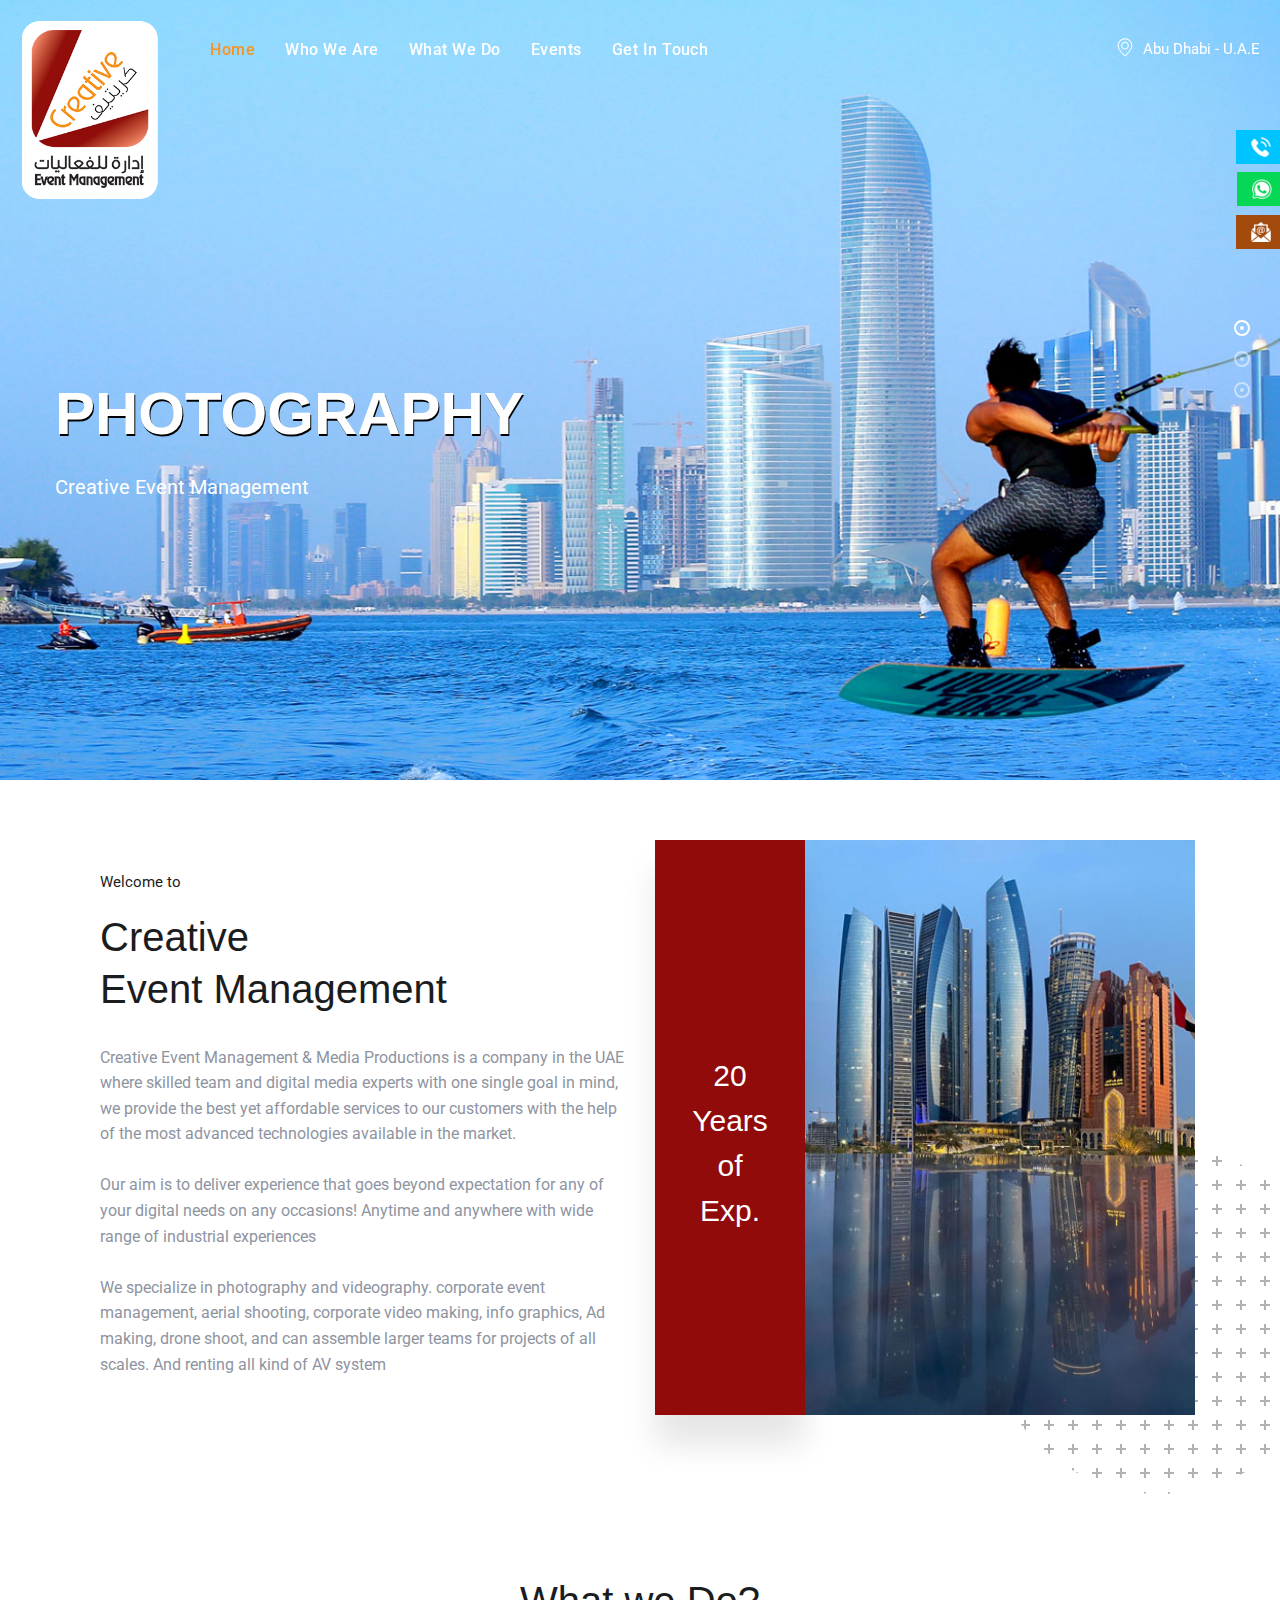
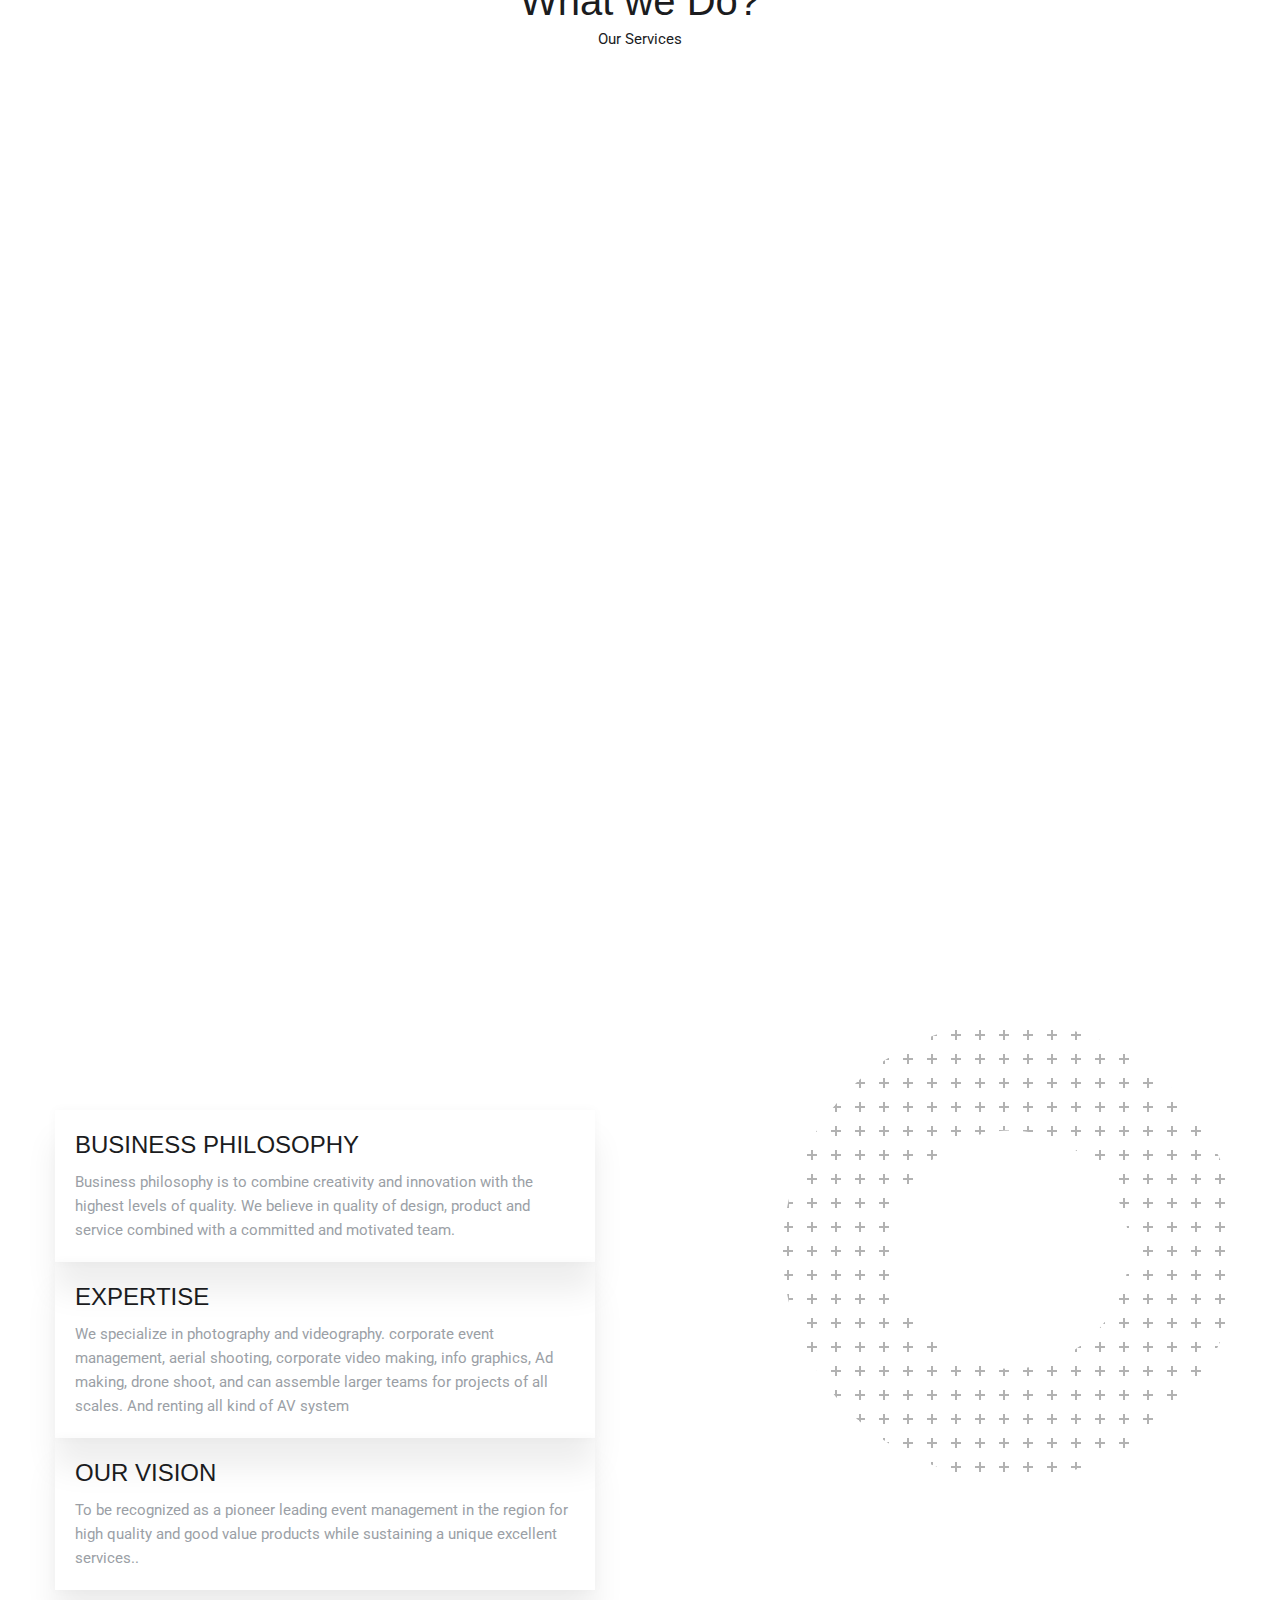
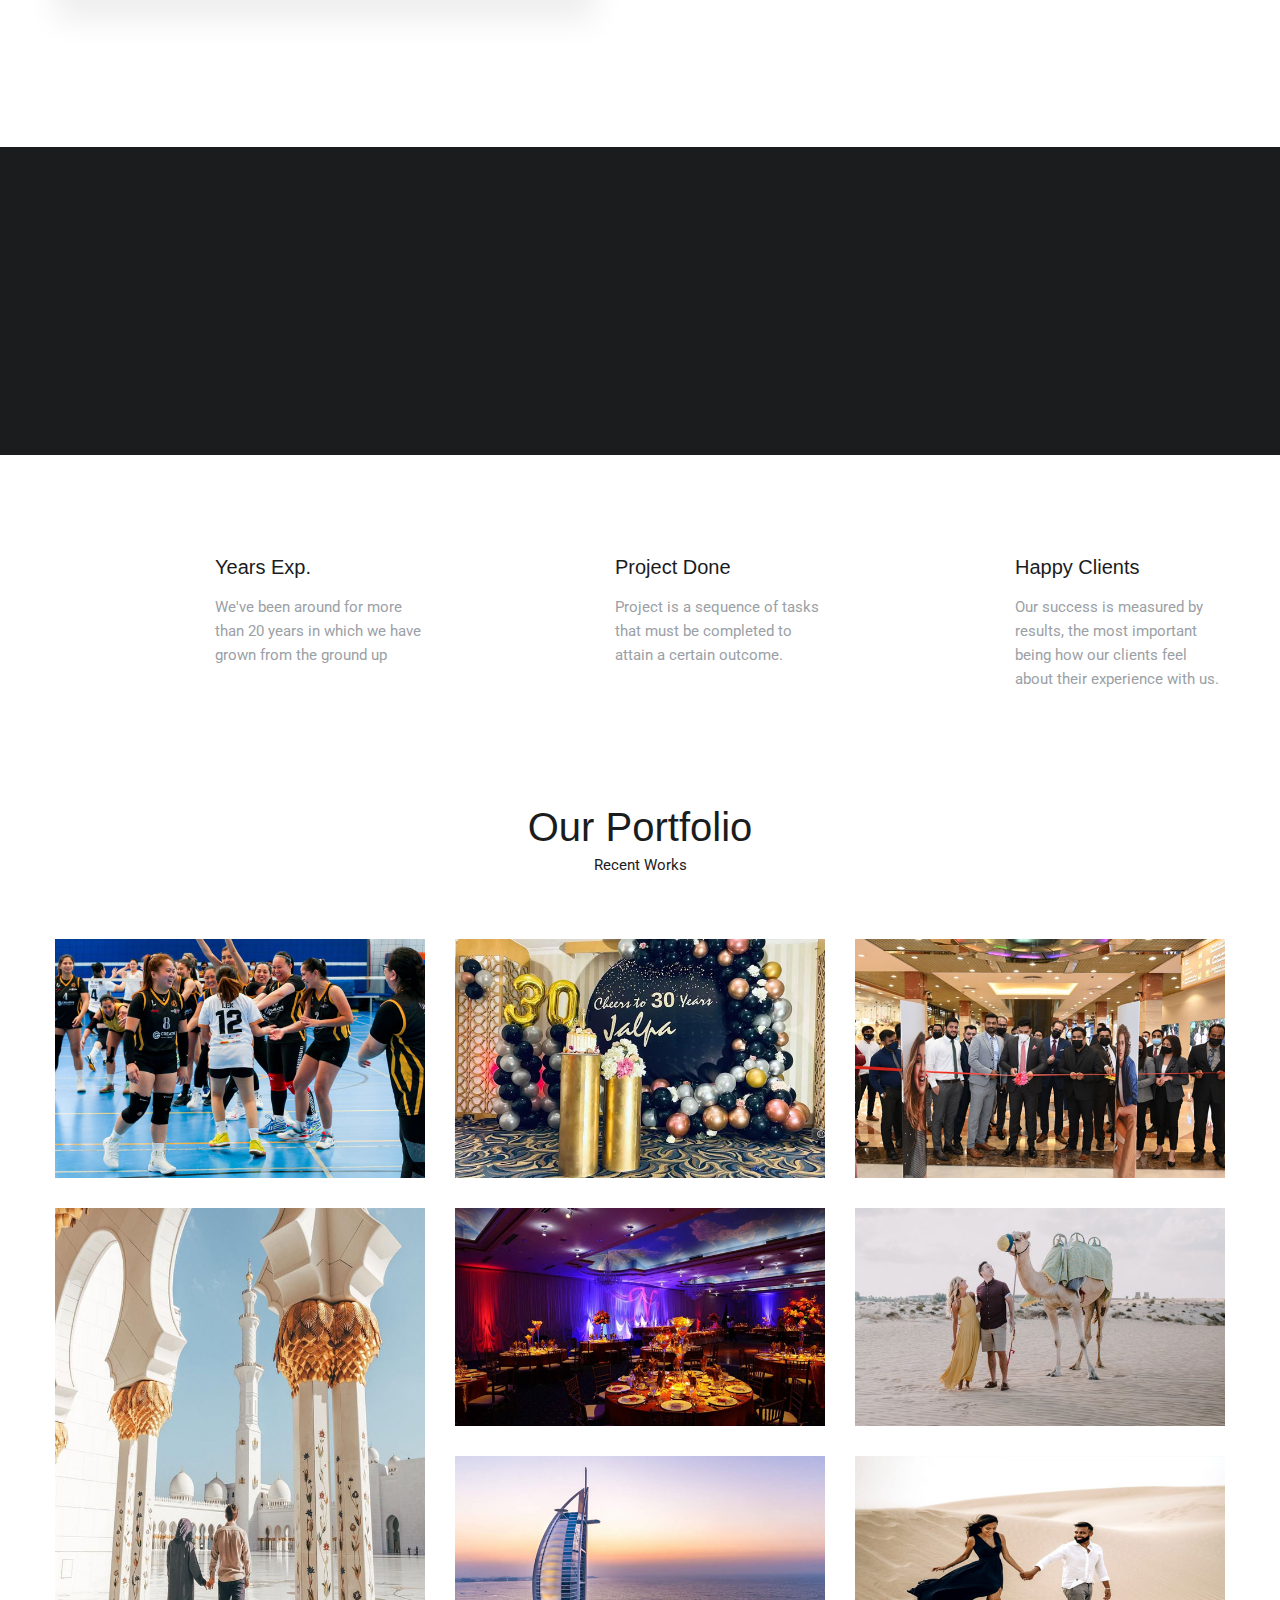
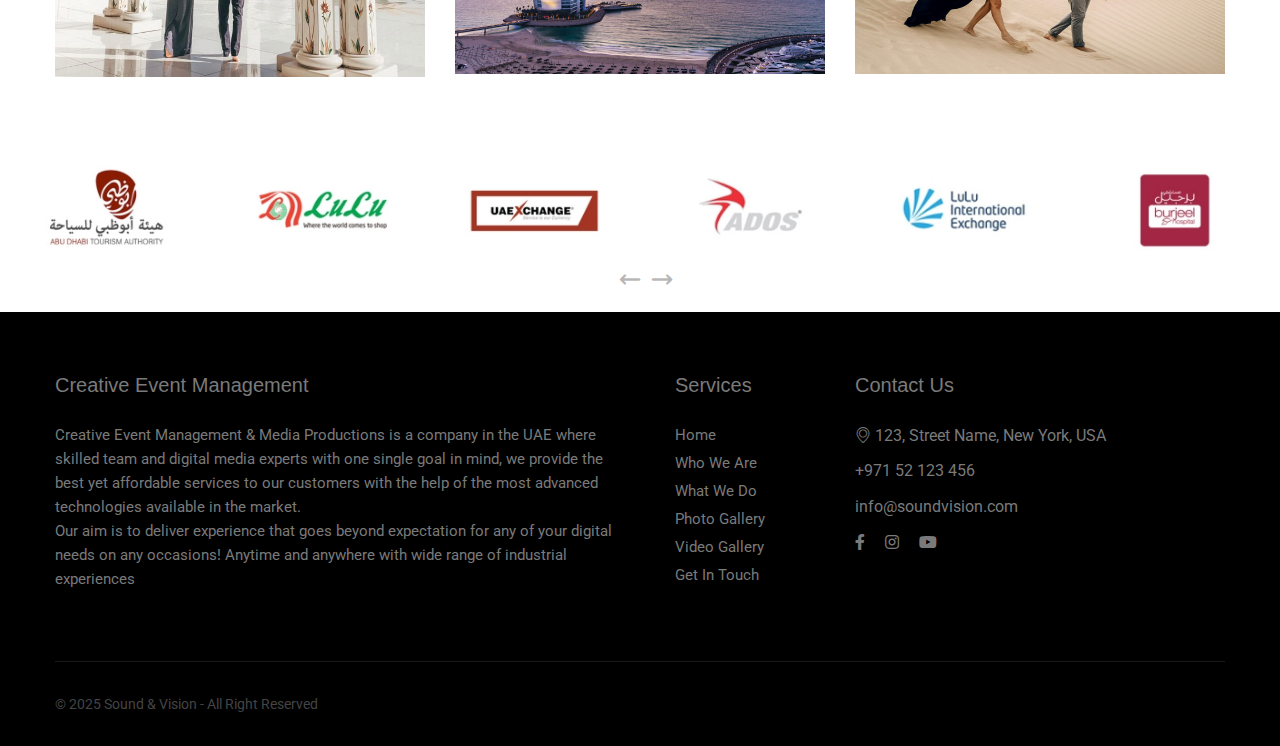
==== index.html @ b1b2bfd7 "sound vision frontend getting ready" ====
<!DOCTYPE html>
<html lang="en">

<head>
    <meta charset="utf-8">
    <title>Creative Event Management</title>

    <!-- Responsive Settings -->
    <meta http-equiv="X-UA-Compatible" content="IE=edge">
    <meta name="viewport" content="width=device-width, initial-scale=1.0, maximum-scale=1.0, user-scalable=0">

    <link rel="shortcut icon" href="images/favicon.png" type="image/x-icon">
    <link rel="icon" href="images/favicon.png" type="image/x-icon">

    <link href="css/bootstrap.css" rel="stylesheet">
    <link href="css/style.css" rel="stylesheet">
    <!-- Responsive File -->
    <link href="css/responsive.css" rel="stylesheet">

</head>

<body>
    <div class="buy-theme alt-font">
        <a href="tel:+97126777702">
            <img src="images/call.png">
            <span>Call Us</span>
        </a>
    </div>
    <div class="all-demo alt-font">
        <a href="https://api.whatsapp.com/send?phone=971556213347&amp;text=Hi there! I have a question">
            <img src="images/what.png">
            <span>Whatsapp</span>
        </a>
    </div>

    <div class="buy-mail alt-font">
        <a href="mailto:info@creativeeventsonline.com">
            <img src="images/mail.png">
            <span>Mail Us</span>
        </a>
    </div>

    <div class="page-wrapper">
        <!-- Preloader -->
        <div class="preloader">
            <div class="icon"></div>
        </div>

        <!-- Main Header -->
        <header class="main-header header-style-one">
            <!-- Header Upper -->
            <div class="header-upper">
                <div class="inner-container clearfix">
                    <!--Logo-->
                    <div class="logo-box">
                        <div class="logo">
                            <a href="index.html" title="#">
                                <img src="images/logo.png" alt="" title="">
                            </a>
                        </div>
                    </div>
                    <div class="nav-outer clearfix">
                        <!--Mobile Navigation Toggler-->
                        <div class="mobile-nav-toggler">
                            <span class="icon flaticon-menu-2"></span>
                            <span class="txt">Menu</span>
                        </div>
                        <!-- Main Menu -->
                        <nav class="main-menu navbar-expand-md navbar-light">
                            <div class="collapse navbar-collapse show clearfix" id="navbarSupportedContent">
                                <ul class="navigation clearfix">
                                    <li class="current "><a href="index.html">Home</a>

                                    </li>

                                    <li>
                                        <a href="about.html">Who we are</a>
                                    </li>

                                    <li>
                                        <a href="services.html">What we do</a>
                                    </li>

                                    <li class="dropdown"><a href="index.html#">Events</a>
                                        <ul>
                                            <li><a href="photo-gallery.php">Photo Gallery</a></li>
                                            <li><a href="video-gallery.php">Video Gallery</a></li>

                                        </ul>
                                    </li>
                                    <li>
                                        <a href="contact.html">Get in Touch</a>
                                    </li>
                                </ul>
                            </div>
                        </nav>
                    </div>

                    <div class="other-links clearfix">
                        <div class="info">
                            <ul class="clearfix">

                                <li>
                                    <span class="icon flaticon-placeholder-1"></span>
                                    <span class="txt">Abu Dhabi - U.A.E</span>
                                </li>
                            </ul>
                        </div>
                    </div>
                </div>
            </div>
            <!--End Header Upper-->

            <!-- Mobile Menu  -->
            <div class="mobile-menu">
                <div class="close-btn"><span class="icon flaticon-targeting-cross"></span></div>
                <div class="menu-backdrop"></div>
                <div class="nav-logo"><a href="index.html"><img src="images/logo.png" alt="" title=""></a></div>
                <nav class="menu-box">
                    <div class="menu-outer">
                        <!--Here Menu Will Come Automatically Via Javascript / Same Menu as in Header--></div>
                </nav>
                <div class="nav-bottom">
                    <div class="copyright">Creative Event Management</div>
                    <!--Social Links-->
                    <div class="social-links">
                        <ul class="clearfix">
                            <li><a href="index.html#"><span class="fab fa-facebook-f"></span></a></li>
                            <li><a href="index.html#"><span class="fab fa-twitter"></span></a></li>
                            <li><a href="index.html#"><span class="fab fa-vimeo-v"></span></a></li>
                        </ul>
                    </div>
                </div>
            </div><!-- End Mobile Menu -->

        </header>
        <!-- End Main Header -->


        <!-- Banner Section -->
        <section class="banner-section banner-one">
            <div class="banner-carousel owl-theme owl-carousel">
                <!-- Slide Item -->
                <div class="slide-item">
                    <div class="image-layer" style="background-image: url(images/main-slider/1.jpg);"></div>
                    <div class="auto-container">
                        <div class="content-box">
                            <div class="content">
                                <div class="inner">
                                    <h1>PHOTOGRAPHY</h1>
                                    <div class="text">Creative Event Management</div>
                                </div>
                            </div>
                        </div>
                    </div>
                </div>

                <!-- Slide Item -->
                <div class="slide-item">
                    <div class="image-layer" style="background-image: url(images/main-slider/2.jpg);"></div>
                    <div class="auto-container">
                        <div class="content-box">
                            <div class="content">
                                <div class="inner">
                                    <h1>VIDEOGRAPHY</h1>
                                    <div class="text">Creative Event Management</div>

                                </div>
                            </div>
                        </div>
                    </div>
                </div>

                <!-- Slide Item -->
                <div class="slide-item">
                    <div class="image-layer" style="background-image: url(images/main-slider/3.jpg);"></div>
                    <div class="auto-container">
                        <div class="content-box">
                            <div class="content">
                                <div class="inner">
                                    <h1>EVENT MANAGEMENT</h1>
                                    <div class="text">Creative Event Management</div>

                                </div>
                            </div>
                        </div>
                    </div>
                </div>

            </div>
        </section>
        <!--End Banner Section -->
        <section class="about-section">
            <div class="auto-container">
                <!--Filters Section-->

                <div class="row clearfix">
                    <!--Text Column-->
                    <div class="text-column col-lg-6 col-md-12 col-sm-12">
                        <div class="inner">
                            <div class="sec-title">
                                <p> Welcome to</p>
                                <h2>Creative <br>Event Management</h2>
                            </div>
                            <div class="text">
                                Creative Event Management & Media Productions is a company in the UAE where skilled team
                                and digital media experts
                                with one single goal in mind, we provide the best yet affordable services to our
                                customers with the help of the most advanced technologies available in the market.
                                <br><br>Our aim is to deliver experience that goes beyond expectation for any of your
                                digital needs on any occasions! Anytime and anywhere with wide range of industrial
                                experiences<br><br>
                                We specialize in photography and videography. corporate event management, aerial
                                shooting, corporate video
                                making, info graphics, Ad making, drone shoot, and can assemble larger teams for
                                projects of all scales. And
                                renting all kind of AV system
                            </div>


                        </div>
                    </div>
                    <!--Image Column-->
                    <div class="image-column col-lg-6 col-md-12 col-sm-12">
                        <div class="inner wow fadeInLeft" data-wow-delay="0ms" data-wow-duration="1500ms">
                            <div class="image-box">
                                <span class="dotted-pattern dotted-pattern-2"></span>
                                <figure class="image"><img src="images/resource/featured-image-0.jpg" alt="" title="">
                                </figure>
                                <div class="cap"><span class="txt">20 <br>Years <br>of <br>Exp.</span></div>
                            </div>
                        </div>
                    </div>
                </div>
            </div>
        </section>
        <!--About Section-->


        <!--Facts Section-->




        <!--Rooms Section-->
        <section class="rooms-section-one">
            <div class="outer-container">
                <div class="auto-container">
                    <div class="sec-title centered">
                        <h2>What we Do?</h2>
                        <p>Our Services</p>
                    </div>
                </div>

                <div class="row clearfix">
                    <div class="column col-xl-4 col-lg-6 col-md-6 col-sm-12">
                        <div class="room-block-one height-one wow fadeInUp" data-wow-delay="0ms"
                            data-wow-duration="1500ms">
                            <div class="inner-box">
                                <div class="image-box">
                                    <div class="image-layer" style="background-image: url(images/gallery/1.jpg);"></div>
                                    <figure class="image"><img src="images/gallery/1.jpg" alt="" title=""></figure>
                                </div>
                                <div class="cap-box">
                                    <div class="cap-inner">

                                        <h5>PHOTOGRAPHY</h5>
                                    </div>
                                </div>
                                <div class="hover-box">
                                    <div class="hover-inner">
                                        <h4>PHOTOGRAPHY</h4>


                                        <div class="text">Fashion Photography, Commercial Photography, Wedding
                                            Photography, Portraits, Portfolio Products...</div>
                                        <div class="link-box"><a href="services.html"
                                                class="theme-btn btn-style-one"><span class="btn-title">READ
                                                    MORE</span></a></div>
                                    </div>
                                </div>
                            </div>
                        </div>

                    </div>


                    <div class="column col-xl-4 col-lg-6 col-md-6 col-sm-12">
                        <div class="room-block-one height-one wow fadeInUp" data-wow-delay="300ms"
                            data-wow-duration="1800ms">
                            <div class="inner-box">
                                <div class="image-box">
                                    <div class="image-layer" style="background-image: url(images/gallery/3.jpg);"></div>
                                    <figure class="image"><img src="images/gallery/3.jpg" alt="" title=""></figure>
                                </div>
                                <div class="cap-box">
                                    <div class="cap-inner">

                                        <h5>VIDEOGRAPHY</h5>
                                    </div>
                                </div>
                                <div class="hover-box">
                                    <div class="hover-inner">
                                        <h4>VIDEOGRAPHY</h4>


                                        <div class="text">Video Production. Corporate Films, Television Commercials,
                                            Short & Documentary Films, Professional...</div>
                                        <div class="link-box"><a href="services.html"
                                                class="theme-btn btn-style-one"><span class="btn-title">READ
                                                    MORE</span></a></div>
                                    </div>
                                </div>
                            </div>
                        </div>

                    </div>
                    <div class="column col-xl-4 col-lg-6 col-md-6 col-sm-12">
                        <div class="room-block-one height-one wow fadeInUp" data-wow-delay="600ms"
                            data-wow-duration="1800ms">
                            <div class="inner-box">
                                <div class="image-box">
                                    <div class="image-layer" style="background-image: url(images/gallery/7.jpg);"></div>

                                    <figure class="image"><img src="images/gallery/7.jpg" alt="" title=""></figure>
                                </div>
                                <div class="cap-box">
                                    <div class="cap-inner">

                                        <h5>EVENT MANAGEMENT</h5>
                                    </div>
                                </div>
                                <div class="hover-box">
                                    <div class="hover-inner">
                                        <h4>EVENT MANAGEMENT</h4>


                                        <div class="text">
                                            Official Corporate Events, Personal Events, Entertainment Events, Award
                                            Ceremonies, Graduation...</div>
                                        <div class="link-box"><a href="services.html"
                                                class="theme-btn btn-style-one"><span class="btn-title">READ
                                                    MORE</span></a></div>
                                    </div>
                                </div>
                            </div>
                        </div>

                    </div>
                    <div class="column col-xl-3 col-lg-6 col-md-6 col-sm-12">
                        <div class="room-block-one height-one wow fadeInUp" data-wow-delay="600ms"
                            data-wow-duration="1800ms">
                            <div class="inner-box">
                                <div class="image-box">
                                    <div class="image-layer" style="background-image: url(images/gallery/2.jpg);"></div>

                                    <figure class="image"><img src="images/gallery/2.jpg" alt="" title=""></figure>
                                </div>
                                <div class="cap-box">
                                    <div class="cap-inner">

                                        <h5>LIGHT SOUND & DJ SYSTEMS</h5>
                                    </div>
                                </div>
                                <div class="hover-box">
                                    <div class="hover-inner">
                                        <h4>LIGHT SOUND & DJ SYSTEMS</h4>


                                        <div class="text">Complete audio & Lighting Setups, Laser Machine, Ice Machine
                                            Smoke, LCD Projector...</div>
                                        <div class="link-box"><a href="services.html"
                                                class="theme-btn btn-style-one"><span class="btn-title">READ
                                                    MORE</span></a></div>
                                    </div>
                                </div>
                            </div>
                        </div>

                    </div>
                    <div class="column col-xl-3 col-lg-6 col-md-6 col-sm-12">
                        <div class="room-block-one height-one wow fadeInUp" data-wow-delay="900ms"
                            data-wow-duration="1800ms">
                            <div class="inner-box">
                                <div class="image-box">
                                    <div class="image-layer" style="background-image: url(images/gallery/4.jpg);"></div>
                                    <figure class="image"><img src="images/gallery/4.jpg" alt="" title=""></figure>
                                </div>
                                <div class="cap-box">
                                    <div class="cap-inner">

                                        <h5>DATA CONVERSION</h5>
                                    </div>
                                </div>
                                <div class="hover-box">
                                    <div class="hover-inner">
                                        <h4>DATA CONVERSION</h4>


                                        <div class="text">VHS, Photo, Negative, Audio Transfer, DVD, 8mm,16mm, Mini DV,
                                            Video 8, U-Matic...</div>
                                        <div class="link-box"><a href="services.html"
                                                class="theme-btn btn-style-one"><span class="btn-title">READ
                                                    MORE</span></a></div>
                                    </div>
                                </div>
                            </div>
                        </div>

                    </div>
                    <div class="column col-xl-3 col-lg-6 col-md-6 col-sm-12">
                        <div class="room-block-one height-one wow fadeInUp" data-wow-delay="1200ms"
                            data-wow-duration="1800ms">
                            <div class="inner-box">
                                <div class="image-box">
                                    <div class="image-layer" style="background-image: url(images/gallery/5.jpg);"></div>
                                    <figure class="image"><img src="images/gallery/5.jpg" alt="" title=""></figure>
                                </div>
                                <div class="cap-box">
                                    <div class="cap-inner">

                                        <h5>RENTAL</h5>
                                    </div>
                                </div>
                                <div class="hover-box">
                                    <div class="hover-inner">
                                        <h4>RENTAL</h4>


                                        <div class="text">All Digital Cameras, Light & Sound, DJ System, Translation
                                            Booth with Interpreters, Promoters...</div>
                                        <div class="link-box"><a href="services.html"
                                                class="theme-btn btn-style-one"><span class="btn-title">READ
                                                    MORE</span></a></div>
                                    </div>
                                </div>
                            </div>
                        </div>

                    </div>

                    <div class="column col-xl-3 col-lg-6 col-md-6 col-sm-12">
                        <div class="room-block-one height-one wow fadeInUp" data-wow-delay="1800ms"
                            data-wow-duration="1800ms">
                            <div class="inner-box">
                                <div class="image-box">
                                    <div class="image-layer" style="background-image: url(images/gallery/6.jpg);"></div>
                                    <figure class="image"><img src="images/gallery/6.jpg" alt="" title=""></figure>
                                </div>
                                <div class="cap-box">
                                    <div class="cap-inner">

                                        <h5>PRINTING</h5>
                                    </div>
                                </div>
                                <div class="hover-box">
                                    <div class="hover-inner">
                                        <h4>PRINTING</h4>


                                        <div class="text">All Kind of Brandings-Shirt Printing, Cap Printing, Mug, USB,
                                            Pen, Bag, Clock, Plastic...</div>
                                        <div class="link-box"><a href="services.html"
                                                class="theme-btn btn-style-one"><span class="btn-title">READ
                                                    MORE</span></a></div>
                                    </div>
                                </div>
                            </div>
                        </div>

                    </div>

                </div>
            </div>
        </section>

        <!--Offers Section-->
        <section class="offers-section-one">
            <div class="auto-container">



                <div class="row clearfix">
                    <div class="offers-column col-lg-6 col-md-12 col-sm-12">
                        <div class="inner">
                            <div class="offer-block">
                                <div class="offer-inner">


                                    <h4>BUSINESS PHILOSOPHY</h4>
                                    <div class="text">Business philosophy is to combine creativity and innovation with
                                        the highest levels of quality. We believe in quality of design, product and
                                        service combined with a committed and motivated team.</div>

                                </div>
                            </div>
                            <div class="offer-block">
                                <div class="offer-inner">

                                    <h4>EXPERTISE</h4>
                                    <div class="text">
                                        We specialize in photography and videography. corporate event management, aerial
                                        shooting, corporate video
                                        making, info graphics, Ad making, drone shoot, and can assemble larger teams for
                                        projects of all scales. And
                                        renting all kind of AV system</div>

                                </div>
                            </div>
                            <div class="offer-block">
                                <div class="offer-inner">

                                    <h4>OUR VISION</h4>
                                    <div class="text">To be recognized as a pioneer leading event management in the
                                        region for high quality and good value products while sustaining a unique
                                        excellent services..</div>

                                </div>
                            </div>
                        </div>
                    </div>
                    <div class="images-column col-lg-6 col-md-12 col-sm-12">
                        <div class="inner">
                            <span class="dotted-pattern dotted-pattern-4"></span>
                            <div class="images">
                                <div class="image wow fadeInUp" data-wow-delay="0ms" data-wow-duration="1500ms"><img
                                        src="images/resource/featured-image-1.jpg" alt="" title=""></div>
                                <div class="image wow fadeInRight" data-wow-delay="0ms" data-wow-duration="1500ms"><img
                                        src="images/resource/featured-image-2.jpg" alt="" title=""></div>
                                <div class="image wow fadeInRight" data-wow-delay="0ms" data-wow-duration="1500ms"><img
                                        src="images/resource/featured-image-3.jpg" alt="" title=""></div>
                            </div>
                        </div>
                    </div>
                </div>

            </div>
        </section>

        <!--Featured Section-->


        <!--Video Section-->
        <section class="video-section">
            <div class="image-layer"
                style="background-image: url(https://www.creativeeventsonline.com/images/background/image-1.jpg);">
            </div>
            <div class="auto-container">
                <div class="content-box wow zoomIn" data-wow-delay="0ms" data-wow-duration="2000ms">
                    <h1>See The Experience Before You Feel it.</h1>
                    <div class="play-link"><a href="https://www.youtube.com/watch?v=xK0M9oqqSUk"
                            class="lightbox-image"><span class="icon flaticon-play-button-3"></span></a></div>
                </div>
            </div>
        </section>

        <section class="facts-section-two">
            <div class="auto-container">

                <!--Facts Column-->
                <div class="facts-box">
                    <div class="row clearfix">
                        <div class="fact-block col-lg-4 col-md-6 col-sm-12">
                            <div class="fact-inner">
                                <div class="fact-count wow zoomInStable" data-wow-delay="0ms"
                                    data-wow-duration="2000ms">
                                    <div class="count-box counted"><span class="count-text" data-stop="20"
                                            data-speed="2000">20</span>+</div>
                                </div>
                                <h4>Years Exp.</h4>
                                <div class="text">We've been around for more than 20 years in which we have grown from
                                    the ground up</div>
                            </div>
                        </div>
                        <div class="fact-block col-lg-4 col-md-6 col-sm-12">
                            <div class="fact-inner">
                                <div class="fact-count wow zoomInStable" data-wow-delay="300ms"
                                    data-wow-duration="2000ms">
                                    <div class="count-box counted"><span class="count-text" data-stop="7012"
                                            data-speed="5000">7012</span></div>
                                </div>
                                <h4>Project Done</h4>
                                <div class="text"> Project is a sequence of tasks that must be completed to attain a
                                    certain outcome. </div>
                            </div>
                        </div>
                        <div class="fact-block col-lg-4 col-md-6 col-sm-12">
                            <div class="fact-inner">
                                <div class="fact-count wow zoomInStable" data-wow-delay="600ms"
                                    data-wow-duration="2000ms">
                                    <div class="count-box counted"><span class="count-text" data-stop="6000"
                                            data-speed="4000">6000</span>+</div>
                                </div>
                                <h4>Happy Clients</h4>
                                <div class="text"> Our success is measured by results, the most important being how our
                                    clients feel about their experience with us.</div>
                            </div>
                        </div>
                    </div>
                </div>

            </div>
        </section>
        <!--Testimonials Section-->

        <section class="gallery-section-two">
            <div class="auto-container">
                <div class="auto-container">
                    <div class="sec-title centered">
                        <h2>Our Portfolio</h2>
                        <p>Recent Works</p>
                    </div>
                </div>
                <!--Masonry Galery-->
                <div class="sortable-masonry filter-gallery">


                    <div class="items-container row clearfix">
                        <!--Item-->
                        <div class="gallery-item masonry-item all col-lg-4 col-md-6 col-sm-12">
                            <div class="gallery-block">
                                <div class="inner-box">
                                    <div class="image">
                                        <img src="images/gallery/19.jpg" alt="" title="">
                                    </div>
                                    <a href="images/gallery/19.jpg" class="overlink lightbox-image"
                                        data-fancybox="gallery-1"><span class="icon flaticon-cross"></span></a>
                                </div>
                            </div>
                        </div>

                        <!--Item-->
                        <div class="gallery-item masonry-item all  col-lg-4 col-md-6 col-sm-12">
                            <div class="gallery-block">
                                <div class="inner-box">
                                    <div class="image">
                                        <img src="images/gallery/20.jpg" alt="" title="">
                                    </div>
                                    <a href="images/gallery/20.jpg" class="overlink lightbox-image"
                                        data-fancybox="gallery-1"><span class="icon flaticon-cross"></span></a>
                                </div>
                            </div>
                        </div>

                        <!--Item-->
                        <div class="gallery-item masonry-item all col-lg-4 col-md-6 col-sm-12">
                            <div class="gallery-block">
                                <div class="inner-box">
                                    <div class="image">
                                        <img src="images/gallery/21.jpg" alt="" title="">
                                    </div>
                                    <a href="images/gallery/21.jpg" class="overlink lightbox-image"
                                        data-fancybox="gallery-1"><span class="icon flaticon-cross"></span></a>
                                </div>
                            </div>
                        </div>

                        <!--Item-->
                        <div class="gallery-item masonry-item all col-lg-4 col-md-6 col-sm-12">
                            <div class="gallery-block">
                                <div class="inner-box">
                                    <div class="image">
                                        <img src="images/gallery/22.jpg" alt="" title="">
                                    </div>
                                    <a href="images/gallery/22.jpg" class="overlink lightbox-image"
                                        data-fancybox="gallery-1"><span class="icon flaticon-cross"></span></a>
                                </div>
                            </div>
                        </div>

                        <!--Item-->
                        <div class="gallery-item masonry-item all  col-lg-4 col-md-6 col-sm-12">
                            <div class="gallery-block">
                                <div class="inner-box">
                                    <div class="image">
                                        <img src="images/gallery/23.jpg" alt="" title="">
                                    </div>
                                    <a href="images/gallery/23.jpg" class="overlink lightbox-image"
                                        data-fancybox="gallery-1"><span class="icon flaticon-cross"></span></a>
                                </div>
                            </div>
                        </div>
                        <div class="gallery-item masonry-item all  col-lg-4 col-md-6 col-sm-12">
                            <div class="gallery-block">
                                <div class="inner-box">
                                    <div class="image">
                                        <img src="images/gallery/24.jpg" alt="" title="">
                                    </div>
                                    <a href="images/gallery/24.jpg" class="overlink lightbox-image"
                                        data-fancybox="gallery-1"><span class="icon flaticon-cross"></span></a>
                                </div>
                            </div>
                        </div>
                        <div class="gallery-item masonry-item all  col-lg-4 col-md-6 col-sm-12">
                            <div class="gallery-block">
                                <div class="inner-box">
                                    <div class="image">
                                        <img src="images/gallery/25.jpg" alt="" title="">
                                    </div>
                                    <a href="images/gallery/25.jpg" class="overlink lightbox-image"
                                        data-fancybox="gallery-1"><span class="icon flaticon-cross"></span></a>
                                </div>
                            </div>
                        </div>
                        <div class="gallery-item masonry-item all  col-lg-4 col-md-6 col-sm-12">
                            <div class="gallery-block">
                                <div class="inner-box">
                                    <div class="image">
                                        <img src="images/gallery/26.jpg" alt="" title="">
                                    </div>
                                    <a href="images/gallery/26.jpg" class="overlink lightbox-image"
                                        data-fancybox="gallery-1"><span class="icon flaticon-cross"></span></a>
                                </div>
                            </div>
                        </div>

                    </div>
                </div>

            </div>
        </section>


        <!--News Section-->
        <section class="gallery-section">


            <div class="carousel-box">
                <div class="gallery-carousel owl-theme owl-carousel">
                    <div class="slide-item">
                        <div class="gallery-block">
                            <div class="inner-box">
                                <div class="image">
                                    <img src="images/logo/1.jpg" alt="" title="">
                                </div>

                            </div>
                        </div>
                    </div>
                    <div class="slide-item">
                        <div class="gallery-block">
                            <div class="inner-box">
                                <div class="image">
                                    <img src="images/logo/2.jpg" alt="" title="">
                                </div>

                            </div>
                        </div>
                    </div>
                    <div class="slide-item">
                        <div class="gallery-block">
                            <div class="inner-box">
                                <div class="image">
                                    <img src="images/logo/3.jpg" alt="" title="">
                                </div>

                            </div>
                        </div>
                    </div>
                    <div class="slide-item">
                        <div class="gallery-block">
                            <div class="inner-box">
                                <div class="image">
                                    <img src="images/logo/4.jpg" alt="" title="">
                                </div>

                            </div>
                        </div>
                    </div>
                    <div class="slide-item">
                        <div class="gallery-block">
                            <div class="inner-box">
                                <div class="image">
                                    <img src="images/logo/5.jpg" alt="" title="">
                                </div>

                            </div>
                        </div>
                    </div>
                    <div class="slide-item">
                        <div class="gallery-block">
                            <div class="inner-box">
                                <div class="image">
                                    <img src="images/logo/6.jpg" alt="" title="">
                                </div>

                            </div>
                        </div>
                    </div>
                    <div class="slide-item">
                        <div class="gallery-block">
                            <div class="inner-box">
                                <div class="image">
                                    <img src="images/logo/7.jpg" alt="" title="">
                                </div>

                            </div>
                        </div>
                    </div>
                    <div class="slide-item">
                        <div class="gallery-block">
                            <div class="inner-box">
                                <div class="image">
                                    <img src="images/logo/8.jpg" alt="" title="">
                                </div>

                            </div>
                        </div>
                    </div>
                    <div class="slide-item">
                        <div class="gallery-block">
                            <div class="inner-box">
                                <div class="image">
                                    <img src="images/logo/9.jpg" alt="" title="">
                                </div>

                            </div>
                        </div>
                    </div>







                </div>
            </div>
        </section>

        <!-- Main Footer -->
        <footer class="main-footer">
            <div class="top-pattern-layer-dark"></div>

            <!--Widgets Section-->
            <div class="widgets-section">
                <div class="auto-container">
                    <div class="row clearfix">

                        <!--Column-->
                        <div class="column col-xl-6 col-lg-4 col-md-12 col-sm-12">
                            <div class="footer-widget newsletter-widget">
                                <div class="widget-title">
                                    <h4>Creative
                                        Event Management</h4>
                                </div>
                                <div class="text">Creative Event Management & Media Productions is a company in the UAE
                                    where skilled team and digital media experts with one single goal in mind, we
                                    provide the best yet affordable services to our customers with the help of the most
                                    advanced technologies available in the market.<br>
                                    Our aim is to deliver experience that goes beyond expectation for any of your
                                    digital needs on any occasions! Anytime and anywhere with wide range of industrial
                                    experiences</div>
                                <!--Newsletter-->

                            </div>
                        </div>

                        <!--Column-->
                        <div class="column col-xl-2 col-lg-8 col-md-12 col-sm-12">
                            <div class="footer-widget links-widget">
                                <div class="widget-content">

                                    <div class="widget-title">
                                        <h4>Services</h4>
                                    </div>
                                    
                                    <ul class="links">
                                        <li>
                                            <a href="index.html">Home</a>

                                        </li>

                                        <li>
                                            <a href="about.html">Who we are</a>
                                        </li>
                                        <li>
                                            <a href="services.html">What we do</a>
                                        </li>

                                        <li>
                                            <a href="photo-gallery.php">Photo Gallery</a>
                                        </li>
                                        
                                        <li>
                                            <a href="video-gallery.php">Video Gallery</a>
                                        </li>

                                        <li>
                                            <a href="#">get in touch</a>
                                        </li>
                                    </ul>
                                </div>
                            </div>
                        </div>

                        <!--Column-->
                        <div class="column col-xl-4 col-lg-4 col-md-12 col-sm-12">
                            <div class="footer-widget newsletter-widget">
                                <div class="widget-title">
                                    <h4>Contact us</h4>
                                </div>
                                <ul class="info">
                                    <li class="address">
                                        <span class="icon flaticon-placeholder"></span>
                                        123, Street Name, New York, USA
                                    </li>
                                        
                                    <li class="phone">+971 52 123 456</li>
                                    
                                    <li class="email">info@soundvision.com</li>
                                    
                                    <li class="social-links">
                                        <a href="#" target="blank">
                                            <span class="fab fa-facebook-f"></span>
                                        </a>
                                        <a href="#" target="blank">
                                            <span class="fab fa-instagram"></span>
                                        </a>
                                        <a href="#" target="blank">
                                            <span class="fab fa-youtube"></span>
                                        </a>

                                    </li>
                                </ul>
                                <!--Newsletter-->
                            </div>
                        </div>

                    </div>
                </div>
            </div>

            <!-- Footer Bottom -->
            <div class="footer-bottom">
                <div class="auto-container">
                    <div class="inner clearfix">
                        <div class="copyright">
                            &copy; 2025 Sound & Vision - All Right Reserved
                        </div>

                    </div>
                </div>
            </div>

        </footer>

    </div>
    <!--End pagewrapper--><!--Scroll to top-->
    <div class="scroll-to-top scroll-to-target" data-target="html"><span class="flaticon-up-arrow"></span></div>



    <script src="js/jquery.js"></script>
    <script src="js/popper.min.js"></script>
    <script src="js/bootstrap.min.js"></script>
    <script src="js/jquery-ui.js"></script>
    <script src="js/jquery.fancybox.js"></script>
    <script src="js/owl.js"></script>
    <script src="js/scrollbar.js"></script>
    <script src="js/isotope.js"></script>
    <script src="js/appear.js"></script>
    <script src="js/wow.js"></script>
    <script src="js/custom-script.js"></script>


</body>

</html>
---- css/style.css ----
/* Hotera - Hotel and Restaurant HTML Template  */

/*********** TABLE OF CONTENTS **************

1. Fonts
2. Reset
3. Global
4. Main Header / Style One / Style Two
5. Mobile Menu
6. Main Slider / Banner Carousel
7. About Section
8. Facts Section
9. Rooms Section 01
11. Offers Section 01
12. Featured Section
13. Video Section
14. Testimonials Section
15. News Section
16. Main Footer
17. Filters Section / Style One  / Style Two / Style Three / Style Four
18. Featured Section 02
19. Rooms Section 02
20. Offers Section 02
21. Why Us Section
22. Testimonials Section 02
23. News Section 02
24. Contact Section
25. Featured Section 03
26. Rooms Section 03
27. Offers Section 03
28. Why Us Section 02
29. Gallery Section
30. Testimonials Section 03
31. News Section 02 / Alternate
32. Featured Section 04
33. Rooms Section 04
34. Facts Section 02
35. News Section 03
36. Featured Section 05
37. Fluid Section / Alternate
38. Rooms Grid 
39. Rooms List
40. Rooms Gallery
41. Single Room / Room Details
42. History Section
43. Team Section
44. Packages Section
45. Package Single Page
46. Events Section
47. Event Details
48. Gallery Default
49. Gallery Masonry
50. Restaurant
51. Spa And Wellness
52. Blog 03 Column Grid 
53. Blog Sidebar
54. Sidebar Page
55. Content Side
56. Sidebar Side
57. Sidebar Widgets
58. News Post Details
59. Comments Area
60. Comment Forms

 ***/

/*** 

====================================================================
			Fonts
====================================================================

 ***/

@import url('https://fonts.googleapis.com/css2?family=Roboto:ital,wght@0,100;0,300;0,400;0,500;0,700;0,900;1,100;1,300;1,400;1,500;1,700;1,900&family=Yeseva+One&display=swap');

/*
	font-family: 'Roboto', sans-serif;
	font-family: 'Yeseva One', cursive;
*/

@import url('fontawesome-all.css');
@import url('owl.css');
@import url('simple-line-icons.css');
@import url('themify-icons.css');
@import url('flaticon.css');
@import url('animate.css');
@import url('jquery-ui.css');
@import url('jquery.fancybox.min.css');
@import url('scrollbar.css');
@import url('hover.css');
@import url('custom-animate.css');

/*** 

====================================================================
	Reset
====================================================================

 ***/

*{
	margin:0px;
	padding:0px;
	border:none;
	outline:none;
	font-size: 100%;
	line-height: inherit;
}

/*** 

====================================================================
	Global Settings
====================================================================

 ***/

body {
	
	font-size:16px;
	color:#1b1c1e;
	line-height:1.5em;
	font-weight:400;
	background:#ffffff;
	-webkit-font-smoothing: antialiased;
	-moz-font-smoothing: antialiased;
		font-family: 'Roboto', sans-serif;

}

a{
	text-decoration:none;
	cursor:pointer;
	color: #1b1c1e;
}

.theme_color{
	color:#1b1c1e;
}

a:hover,
a:focus,
a:visited,
a:active,
button:active{
	text-decoration:none;
	outline:none;
}

h1,h2,h3,h4,h5,h6 {
	position:relative;
	font-weight:normal;
	margin:0px 0px 15px;
	background:none;
	line-height:1.25em;
font-family:  sans-serif;


}

h1{
	font-size: 60px;
}

h2{
	font-size: 48px;
}

h3{
	font-size: 40px;
}

h4{
	font-size: 26px;
}

h5{
	font-size: 20px;
}

h6{
	font-size: 16px;
}

input,select,button{
	font-family: 'Roboto', sans-serif;
}

textarea{
	overflow:hidden;
	resize: none;	
}

button{
	outline: none !important;
	cursor: pointer;
}

p{
	font-size: 15px;
	line-height: 1.7em;
	font-weight: 400;
	margin: 0 0 15px;
}

.text{
	font-size: 15px;
	line-height: 1.7em;
	font-weight: 400;
	margin: 0 0;
}

::-webkit-input-placeholder{color: inherit;}
::-moz-input-placeholder{color: inherit;}
::-ms-input-placeholder{color: inherit;}

.page-wrapper{
	position:relative;
	margin:0 auto;
	width:100%;
	min-width:300px;
	z-index: 9;
	overflow: hidden;
}

.auto-container{
	position:static;
	max-width:1200px;
	padding:0px 15px;
	margin:0 auto;
}

ul,li{
	list-style:none;
	padding:0px;
	margin:0px;	
}

figure{
	margin-bottom: 0;
}

.theme-btn{
	display:inline-block;
	-webkit-transition:all 0.3s ease;
	-moz-transition:all 0.3s ease;
	-ms-transition:all 0.3s ease;
	-o-transition:all 0.3s ease;
	transition:all 0.3s ease;
}

.theme-btn i{
	position: relative;
	display: inline-block;
	font-size: 14px;
	margin-left: 3px;
}

.centered{
	text-align:center !important;
}

/*Btn Style One*/

.btn-style-one{
	position: relative;
	display: inline-block;
	text-align: center;
	text-transform:capitalize;
	border-radius:0px;
	overflow:hidden;
	transition:all 0.3s ease;
	-moz-transition:all 0.3s ease;
	-webkit-transition:all 0.3s ease;
	-ms-transition:all 0.3s ease;
	-o-transition:all 0.3s ease;
}

.btn-style-one .btn-title{
	position: relative;
	display:block;
	font-size: 16px;
	line-height: 30px;
	color: #ffffff;
	font-weight: 500;
	padding: 5px 20px;
	background: #1b1c1e;
	border-radius:0px;
	outline: 1px solid transparent;
	z-index:1;
	transition:all 0.3s ease;
	-moz-transition:all 0.3s ease;
	-webkit-transition:all 0.3s ease;
	-ms-transition:all 0.3s ease;
	-o-transition:all 0.3s ease;
}

.btn-style-one:hover .btn-title{
	background: #900b09;
	outline-color: #ffffff;
	outline-offset: -4px;
	color: #ffffff;
}

/*Btn Style Two*/

.btn-style-two{
	position: relative;
	display: inline-block;
	text-align: center;
	text-transform:capitalize;
	border-radius:0px;
	overflow:hidden;
	transition:all 0.3s ease;
	-moz-transition:all 0.3s ease;
	-webkit-transition:all 0.3s ease;
	-ms-transition:all 0.3s ease;
	-o-transition:all 0.3s ease;
}

.btn-style-two .btn-title{
	position: relative;
	display:block;
	font-size: 16px;
	line-height: 30px;
	color: #1b1c1e;
	font-weight: 500;
	padding: 15px 40px;
	background: #ffffff;
	border-radius:0px;
	outline: 1px solid transparent;
	z-index:1;
	transition:all 0.3s ease;
	-moz-transition:all 0.3s ease;
	-webkit-transition:all 0.3s ease;
	-ms-transition:all 0.3s ease;
	-o-transition:all 0.3s ease;
}

.btn-style-two:hover .btn-title{
	background: #ffffff;
	outline-color: #1b1c1e;
	outline-offset: -4px;
	color: #1b1c1e;
}

/*Btn Style Three*/

.btn-style-three{
	position: relative;
	display: inline-block;
	text-align: center;
	text-transform:capitalize;
	border-radius:0px;
	overflow:hidden;
	transition:all 0.3s ease;
	-moz-transition:all 0.3s ease;
	-webkit-transition:all 0.3s ease;
	-ms-transition:all 0.3s ease;
	-o-transition:all 0.3s ease;
}

.btn-style-three .btn-title{
	position: relative;
	display:block;
	font-size: 16px;
	line-height: 30px;
	color: #1b1c1e;
	font-weight: 500;
	padding: 15px 40px;
	background: #edf0f5;
	border-radius:0px;
	z-index:1;
	transition:all 0.3s ease;
	-moz-transition:all 0.3s ease;
	-webkit-transition:all 0.3s ease;
	-ms-transition:all 0.3s ease;
	-o-transition:all 0.3s ease;
}

.btn-style-three:hover .btn-title{
	background: #1b1c1e;
	color: #ffffff;
}

.pull-right{
	float: right;
}

.pull-left{
	float: left;
}

.preloader{ 
	position:fixed; 
	left:0px; 
	top:0px; 
	width:100%; 
	height:100%; 
	z-index:999999; 
	background-color:rgba(0,0,0,0);
} 

.preloader .icon{ 
	position:fixed; 
	left:0px; 
	top:0px; 
	width:100%; 
	height:100%; 
	z-index:5; 
	background-color:rgba(0,0,0,0); 
	background-position:center center; 
	background-repeat:no-repeat; 
	background-image:url(../images/icons/preloader.svg);
	-webkit-transition: all 200ms ease;
	-moz-transition: all 200ms ease;
	-ms-transition: all 200ms ease;
	-o-transition: all 200ms ease;
	transition: all 200ms ease;
} 

.page-loaded .preloader .icon{
	opacity:0; 
}

.preloader:before{
	content:'';
	position:absolute;
	left:0;
	top:0;
	width:51%;
	height:100%;
	background:#ffffff;
	z-index:0; 
	-webkit-transform:translateX(0%);
	-ms-transform:translateX(0%);
	transform:translateX(0%);
	-webkit-transition: all 800ms ease;
	-moz-transition: all 800ms ease;
	-ms-transition: all 800ms ease;
	-o-transition: all 800ms ease;
	transition: all 800ms ease;
}

.page-loaded .preloader:before{
	-webkit-transform:translateX(-101%);
	-ms-transform:translateX(-101%);
	transform:translateX(-101%);
}

.preloader:after{
	content:'';
	position:absolute;
	right:0;
	top:0;
	width:51%;
	height:100%;
	background:#ffffff;
	z-index:2; 
	-webkit-transform:translateX(0%);
	-ms-transform:translateX(0%);
	transform:translateX(0%);
	-webkit-transition: all 800ms ease;
	-moz-transition: all 800ms ease;
	-ms-transition: all 800ms ease;
	-o-transition: all 800ms ease;
	transition: all 800ms ease;
}

.page-loaded .preloader:after{
	-webkit-transform:translateX(101%);
	-ms-transform:translateX(101%);
	transform:translateX(101%);
}

img{
	display:inline-block;
	max-width:100%;
	height:auto;	
}

.dropdown-toggle::after{
	display: none;
}

.fa{
	line-height: inherit;
}

/*** 

====================================================================
	Scroll To Top style
====================================================================

***/

.scroll-to-top{
	position:fixed;
	right:20px;
	bottom:20px;
	width:54px;
	height:54px;
	color:#ffffff;
	font-size:30px;
	line-height:54px;
	text-align:center;
	z-index:100;
	cursor:pointer;
	background:#000;
	border-radius: 0px;
	margin-left:-26px;
	display:none;
	-webkit-transition:all 300ms ease;
	-moz-transition:all 300ms ease;
	-ms-transition:all 300ms ease;
	-o-transition:all 300ms ease;
	transition:all 300ms ease;
}

.scroll-to-top:hover{
	background:#900b09;
	color:#ffffff;
	box-shadow:2px 2px 0px #25283a;
}


/*** 

====================================================================
	Main Header style / Header Style One
====================================================================

***/

.main-header{
	position: relative;
	left: 0;
	top: 0;
	display: block;
	width: 100%;
	z-index: 9999;
	background:none;
}

.header-style-one .header-span{

}

/*=== Header Main Box ===*/

.header-style-one .header-upper{
	position:fixed;
	display: block;
	left: 0;
	top: 0;
	padding: 0px 50px;
	width: 100%;
	background:none;
	z-index: 1;
}

.fixed-header.header-style-one .header-upper,
.header-alt.header-style-one .header-upper{

    -webkit-box-shadow: 0 10px 30px 0px rgba(0,0,0,0.08);
    -moz-box-shadow: 0 10px 30px 0px rgba(0,0,0,0.08);
    -ms-box-shadow: 0 10px 30px 0px rgba(0,0,0,0.08);
    -o-box-shadow: 0 10px 30px 0px rgba(0,0,0,0.08);
    box-shadow: 0 10px 30px 0px rgba(0,0,0,0.08);
    background: #000;
}

.fixed-header.header-style-one 
 .header-upper .logo-box .logo img{
	height: 80px;


}
.fixed-header.header-style-one 
 .header-upper .logo-box {

	    padding: 5px 0px;

}

.main-header .header-upper .inner-container{
	position:relative;
	display: block;
}

.header-style-one .header-upper .logo-box{
	position: relative;
	float: left;
	padding: 20px 0px;
	margin-right: 50px;
}

.header-style-one .header-upper .logo-box .logo{
	position: relative;
	display:block;
}

.header-style-one .header-upper .logo-box .logo img{
	position: relative;
	display: inline-block;
	max-width: 100%;
	max-height: 180px;
	z-index:1;
}

.header-style-one .other-links{
	position: relative;
	float: right;
	padding: 30px 0px 0px;
}

.header-style-one .other-links .info{
	position: relative;
	float: left;
	padding-top: 2px;
}

.header-style-one .other-links .link-box{
	position: relative;
	float: left;
	margin-left: 30px;
}

.header-style-one .other-links .info li{
	position: relative;
	float: left;
	margin-left: 30px;
}

.header-style-one .other-links .info li:first-child{
	margin-left: 0;
}

.header-style-one .other-links .info li {
	position: relative;
	display: inline-block;
	vertical-align: middle;
	color: #fff;
	line-height: 30px;
	font-size: 15px;
}

.header-style-one .other-links .info li .icon{
	position: relative;
	font-size: 18px;
	padding-right: 5px;
}

.header-style-one .other-links .info li a:hover .txt{
	text-decoration: underline;
}

.header-style-one .nav-outer{
	position: relative;
	float: left;
	z-index:1;
}

.main-header .nav-outer .main-menu{
	position:relative;
}

.main-menu .navbar-collapse{
	padding:0px;
	display:block !important;
}

.main-menu .navigation{
	position:relative;
	margin:0px;
	font-family: 'Roboto', sans-serif;
}

.main-menu .navigation > li{
	position:relative;
	float:left;
	padding:15px 0px 5px 0px;
	margin-right: 40px;
	-webkit-transition:all 300ms ease;
	-moz-transition:all 300ms ease;
	-ms-transition:all 300ms ease;
	-o-transition:all 300ms ease;
	transition:all 300ms ease;
}

.main-menu .navigation > li:last-child{
	margin-right:0px;
}

.main-menu .navigation > li:last-child:after{
	display: none;
}

.main-menu .navigation > li > a{
	position:relative;
	display:block;
	text-align:center;
	font-size:16px;
	line-height:30px;
	font-weight:500;
	text-transform:capitalize;
	letter-spacing: 0.03em;
	color:#fff;
	padding:20px 0px 10px;
	opacity:1;
	-webkit-transition:all 300ms ease;
	-moz-transition:all 300ms ease;
	-ms-transition:all 300ms ease;
	-o-transition:all 300ms ease;
	transition:all 300ms ease;
}

.main-menu .navigation > li:hover > a,
.main-menu .navigation > li.current > a{
	color:#f7931e;
}

.sticky-header .main-menu .navigation > li:hover > a,
.sticky-header .main-menu .navigation > li.current > a{
	color: #900b09;
}

.sticky-header .main-menu .navigation > li.dropdown{
	padding-right:0px;	
}

.main-menu .navigation > li > ul{
	position:absolute;
	left:0px;
	top:100%;
	width:200px;
	z-index:100;
	display:none;
	background:#900b09;
	padding: 10px 0px 10px;
	-ms-transform: translateY(20px);
	transform: translateY(20px);
	transition:all 300ms ease;
	-moz-transition:all 300ms ease;
	-webkit-transition:all 300ms ease;
	-ms-transition:all 300ms ease;
	-o-transition:all 300ms ease;
	-webkit-box-shadow:2px 2px 5px 1px rgba(0,0,0,0.05),-2px 0px 5px 1px rgba(0,0,0,0.05);
	-ms-box-shadow:2px 2px 5px 1px rgba(0,0,0,0.05),-2px 0px 5px 1px rgba(0,0,0,0.05);
	-o-box-shadow:2px 2px 5px 1px rgba(0,0,0,0.05),-2px 0px 5px 1px rgba(0,0,0,0.05);
	-moz-box-shadow:2px 2px 5px 1px rgba(0,0,0,0.05),-2px 0px 5px 1px rgba(0,0,0,0.05);
	box-shadow:2px 2px 5px 1px rgba(0,0,0,0.05),-2px 0px 5px 1px rgba(0,0,0,0.05);
}

.main-menu .navigation > li > ul.from-right{
	left:auto;
	right:0px;	
}

.main-menu .navigation > li > ul > li{
	position:relative;
	padding: 0px 30px;
	width:100%;
	margin-bottom: 0px;
}

.main-menu .navigation > li > ul > li > a{
	position:relative;
	display:block;
	padding:5px 0px;
	line-height:24px;
	font-weight:500;
	font-size:16px;
	color:#fff;
	text-align:left;
	text-transform:capitalize;
	transition:all 300ms ease;
	-moz-transition:all 300ms ease;
	-webkit-transition:all 300ms ease;
	-ms-transition:all 300ms ease;
	-o-transition:all 300ms ease;
}



.main-menu .navigation > li > ul > li:hover > a{
	color: #f68c11;
}

.main-menu .navigation > li > ul > li > ul{
	position:absolute;
	left:100%;
	top:0;
	width:250px;
	z-index:100;
	display:none;
	background:#ffffff;
	padding: 20px 0px 15px;
	-ms-transform: translateY(20px);
	transform: translateY(20px);
	transition:all 300ms ease;
	-moz-transition:all 300ms ease;
	-webkit-transition:all 300ms ease;
	-ms-transition:all 300ms ease;
	-o-transition:all 300ms ease;
	-webkit-box-shadow:2px 2px 5px 1px rgba(0,0,0,0.05),-2px 0px 5px 1px rgba(0,0,0,0.05);
	-ms-box-shadow:2px 2px 5px 1px rgba(0,0,0,0.05),-2px 0px 5px 1px rgba(0,0,0,0.05);
	-o-box-shadow:2px 2px 5px 1px rgba(0,0,0,0.05),-2px 0px 5px 1px rgba(0,0,0,0.05);
	-moz-box-shadow:2px 2px 5px 1px rgba(0,0,0,0.05),-2px 0px 5px 1px rgba(0,0,0,0.05);
	box-shadow:2px 2px 5px 1px rgba(0,0,0,0.05),-2px 0px 5px 1px rgba(0,0,0,0.05);
}

.main-menu .navigation > li > ul > li > ul > li{
	position:relative;
	padding: 0px 30px;
	width:100%;
	margin-bottom: 5px;
}

.main-menu .navigation > li > ul > li  > ul > li > a{
   position:relative;
	display:block;
	padding:5px 0px;
	line-height:24px;
	font-weight:500;
	font-size:16px;
	color:#171b27;
	text-align:left;
	text-transform:capitalize;
	transition:all 300ms ease;
	-moz-transition:all 300ms ease;
	-webkit-transition:all 300ms ease;
	-ms-transition:all 300ms ease;
	-o-transition:all 300ms ease;
}

.main-menu .navigation > li > ul > li  > ul > li > a:hover{
	color:#1b1c1e;
}

.main-menu .navigation > li > ul > li.dropdown > a:after{
	font-family: 'Font Awesome 5 Free';
	content: "\f105";
	position:absolute;
	right:0px;
	top:7px;
	display:block;
	line-height:24px;
	font-size:16px;
	font-weight:900;
	z-index:5;	
}

.main-menu .navigation > li.dropdown:hover > ul{
	visibility:visible;
	opacity:1;
	-ms-transform: translateY(0px);
	transform: translateY(0px);
	transition:all 300ms ease;
	-moz-transition:all 300ms ease;
	-webkit-transition:all 500ms ease;
	-ms-transition:all 300ms ease;
	-o-transition:all 300ms ease;
}

.main-menu .navigation li > ul > li.dropdown:hover > ul{
	visibility:visible;
	opacity:1;
	-ms-transform: translateY(0px);
	transform: translateY(0px);
	transition:all 300ms ease;
	-moz-transition:all 300ms ease;
	-webkit-transition:all 500ms ease;
	-ms-transition:all 300ms ease;
	-o-transition:all 300ms ease;	
}

.main-menu .navigation li.dropdown .dropdown-btn{
	position:absolute;
	right:10px;
	top:8px;
	width:34px;
	height:30px;
	border:1px solid #ffffff;
	text-align:center;
	font-size:16px;
	line-height:26px;
	color:#ffffff;
	cursor:pointer;
	z-index:5;
	display:none;
}


/*** 

====================================================================
	Header Style One / Alternate
====================================================================

***/

.header-style-one.alternate{
	position: fixed;
}

.header-style-one.alternate .header-span{
	display: none;
}

.header-style-one.alternate .header-upper{
	background: none;
}

.fixed-header.header-style-one.alternate .header-upper{
	background: #171b27;
	border: none;
}

.header-style-one.alternate .header-upper .logo-box{
	padding-top: 15px;
	padding-bottom: 15px;
}

.header-style-one.alternate .other-links .info li a{
	color: #ffffff;
}

.header-style-one.alternate .nav-outer .main-menu{
	display: none;
}

.header-style-one.alternate .nav-outer .mobile-nav-toggler{
	display: block;
	margin-top: 37px;
	color: #ffffff;
	font-size: 20px;
}

.header-style-one.alternate .other-links{
	padding-top: 25px;
}

/*** 

====================================================================
	Header Style One / Alternate-Two
====================================================================

***/

.header-style-one.alternate-two{
	position: fixed;
}

.header-style-one.alternate-two .header-span{
	display: none;
}

.header-style-one.alternate-two .header-upper{
	top: 50px;
	padding-left: 50px;
	padding-right: 50px;
	background: none;
	transition:all 300ms ease;
	-moz-transition:all 300ms ease;
	-webkit-transition:all 500ms ease;
	-ms-transition:all 300ms ease;
	-o-transition:all 300ms ease;
}

.fixed-header.header-style-one.alternate-two .header-upper{
	top: 0;
	background: #ffffff;
}

.header-style-one.alternate-two .header-upper .inner-container{
	background: #ffffff;
	padding-left: 50px;
	padding-right: 50px;
	transition:all 300ms ease;
	-moz-transition:all 300ms ease;
	-webkit-transition:all 500ms ease;
	-ms-transition:all 300ms ease;
	-o-transition:all 300ms ease;
}

.fixed-header.header-style-one.alternate-two .header-upper .inner-container{
	padding-left: 0px;
	padding-right: 0px;
}

/*** 

====================================================================
				Sticky Header
====================================================================

***/

.sticky-header{
    position: fixed;
    visibility: hidden;
    opacity: 0;
    left: 0px;
    top: 0px;
    width: 100%;
    padding: 0px 0px;
    z-index: -1;
    background: #ffffff;
	border-bottom:1px solid #f0f0f0;
    -webkit-box-shadow: 0 0 15px rgba(0,0,0,0.10);
    -moz-box-shadow: 0 0 15px rgba(0,0,0,0.10);
    -ms-box-shadow: 0 0 15px rgba(0,0,0,0.10);
    -o-box-shadow: 0 0 15px rgba(0,0,0,0.10);
    box-shadow: 0 0 15px rgba(0,0,0,0.10);
    -webkit-transition: top 300ms ease;
    -moz-transition: top 300ms ease;
    -ms-transition: top 300ms ease;
    -o-transition: top 300ms ease;
    transition: top 300ms ease;
}

.fixed-header .sticky-header{
	opacity:1;
	z-index: 99901;
	visibility:visible;
}

.fixed-header .sticky-header .logo{
	padding: 10px 0px;
}

.sticky-header .main-menu .navigation > li{
	margin-left: 40px !important;
	padding: 0;
	margin-right: 0;
	background-color: transparent;
}

.sticky-header .main-menu .navigation > li.dropdown > a:after,
.sticky-header .main-menu .navigation > li:before{
	display: none;
}

.sticky-header .main-menu .navigation > li > a{
	padding:21px 0px !important;
	line-height:30px;
	font-size:16px;
	font-weight:600;
	color:#25283a;
	text-transform:capitalize;
	-webkit-transition: all 300ms ease;
	-moz-transition: all 300ms ease;
	-ms-transition: all 300ms ease;
	-o-transition: all 300ms ease;
	transition: all 300ms ease;
}

.sticky-header .main-menu .navigation > li > ul > li > ul{
	left:auto;
	right:100%;	
}

.sticky-header .main-menu .navigation > li:hover > a,
.sticky-header .main-menu .navigation > li.current > a,
.sticky-header .main-menu .navigation > li.current-menu-item > a{
	opacity:1;
}

/*** 

====================================================================
	Search Popup
====================================================================

***/

.search-popup{
	position:fixed;
	left:0;
	top:0px;
	width:100%;
	height:100%;
	z-index:99999;
	visibility:hidden;
	opacity:0;
	overflow:auto;
	background:rgba(0,0,0,0.0);
	transition:all 100ms ease;
	-moz-transition:all 100ms ease;
	-webkit-transition:all 100ms ease;
	-ms-transition:all 100ms ease;
	-o-transition:all 100ms ease;
}

.search-popup:before{
	content: '';
	position: fixed;
	left: 0;
	top: 0;
	width: 100%;
	height: 100%;
	background:rgba(0,0,0,0.70);
	-webkit-transform:translateY(101%);
	-ms-transform:translateY(101%);
	transform:translateY(101%);
}

.search-popup.popup-visible:before{
	transition:all 500ms ease 100ms;
	-moz-transition:all 500ms ease 100ms;
	-webkit-transition:all 500ms ease 100ms;
	-ms-transition:all 500ms ease 100ms;
	-o-transition:all 500ms ease 100ms;
	-webkit-transform:translateY(0%);
	-ms-transform:translateY(0%);
	transform:translateY(0%);
}

.search-popup.popup-visible{
	opacity:1;
	visibility:visible;
}

body.search-visible{
	overflow: hidden;
}

.search-popup .overlay-layer{
	position:absolute;
	left:0px;
	top:0px;
	right:0px;
	bottom:0px;
	display:block;
}

.search-popup .close-search{
	position:absolute;
	right:25px;
	top:25px;
	font-size:22px;
	color:#ffffff;
	cursor:pointer;
	z-index:5;
}

.search-popup .close-search:hover{
	opacity:0.70;	
}

.search-popup .search-form{
	position:relative;
	padding:0px 15px 0px;
	max-width:1024px;
	margin:0 auto;	
	margin-top:150px;
	margin-bottom: 100px;
	opacity: 0;
	-webkit-transform:translateY(50px);
	-ms-transform:translateY(50px);
	transform:translateY(50px);
    z-index: 10;
}

.search-popup.popup-visible .search-form{
	opacity: 1;
	-webkit-transform:translateY(0px);
	-ms-transform:translateY(0px);
	transform:translateY(0px);
	transition: all 500ms ease 500ms;
    -moz-transition: all 900ms ease 500ms;
    -webkit-transition: all 900ms ease 500ms;
    -ms-transition: all 900ms ease 500ms;
    -o-transition: all 900ms ease 500ms;
}

.search-popup .search-form fieldset{
	position:relative;
	border:7px solid rgba(255,255,255,0.50);
	border-radius:12px;
}

.search-popup .search-form fieldset input[type="search"]{
	position:relative;
	height:70px;
	padding:20px 220px 20px 30px;
	background:#ffffff;
	line-height:30px;
	font-size:24px;
	color:#233145;
	border-radius:7px;
}

.search-popup .search-form fieldset input[type="submit"]{
	position:absolute;
	display:block;
	right:0px;
	top:0px;
	text-align:center;
	width:220px;
	height:70px;
	padding:20px 10px 20px 10px;
	color:#ffffff !important;
	background:#1b1c1e;
	line-height:30px;
	font-size:20px;
	cursor:pointer;
	text-transform:uppercase;
	border-radius:0px 7px 7px 0px;
}

.search-popup .search-form fieldset input[type="submit"]:hover{
	background:#1b1c1e;
}

.search-popup h3{
	text-transform:uppercase;
	font-size:20px;
	font-weight:600;
	color:#ffffff;
	margin-bottom:20px;
	letter-spacing:1px;
	text-align:center;	
}

.search-popup .recent-searches{
	font-size:16px;
	color:#ffffff;
	text-align:center;
}

.search-popup .recent-searches li{
	display:inline-block;
	margin:0px 10px 10px 0px;	
}

.search-popup .recent-searches li a{
	display:block;
	line-height:24px;
	border:1px solid #ffffff;
	padding:7px 15px;
	color:#ffffff;
	border-radius:3px;
	-webkit-transition:all 0.5s ease;
	-moz-transition:all 0.5s ease;
	-ms-transition:all 0.5s ease;
	-o-transition:all 0.5s ease;
	transition:all 0.5s ease;
}

.search-popup .recent-searches li a:hover{
	color:#1b1c1e;
	border-color:#1b1c1e;	
}



/*** 

====================================================================
			Mobile Menu
====================================================================

***/

.nav-outer .mobile-nav-toggler{
	position: relative;
	float: right;
	font-size: 30px;
	line-height: 40px;
	cursor: pointer;
	margin-left: 0px;
	color: #fff;
	margin: 37px 0px 0px;
	display: none;
}

.mobile-nav-toggler .txt{
	position: relative;
	display: inline-block;
	vertical-align: top;
	padding-left: 10px;
	font-size: 16px;
	text-transform: capitalize;
	font-weight: 500;
}

.mobile-menu{
	position: fixed;
	left: 0;
	top: 0;
	width: 300px;
	padding-right:30px;
	max-width:100%;
	height: 100%;
	background: #171b27;
	border-top: 200px solid #fff;
	border-bottom: 150px solid #fff;
	opacity: 0;
	visibility: hidden;
	z-index: 999999;
}

.mobile-menu .mCSB_inside>.mCSB_container{
	margin-right:5px;	
}

.mobile-menu .navbar-collapse{
	display:block !important;	
}

.mobile-menu .nav-logo{
	position:absolute;
	left: 0;
	top: -200px;
	height: 120px;
	width: 100%;
	padding:15px;
	text-align:center;	
	z-index: 10;
}

.mobile-menu .nav-logo img{
	display: inline-block;
	max-height: 100px;
}

.mobile-menu-visible{
	overflow: hidden;
}

.mobile-menu-visible .mobile-menu{
	opacity: 1;
	visibility: visible;
}

.mobile-menu .menu-backdrop{
	position: fixed;
	right: 0;
	top: 0;
	left: 300px;
	max-width: 100%;
	height: 100%;
	z-index: 1;
	background: rgba(0,0,0,0.50);
	-webkit-transform: translateX(100%);
	-ms-transform: translateX(100%);
	transform: translateX(100%);
	transition: all 500ms ease;
    -moz-transition: all 500ms ease;
    -webkit-transition: all 500ms ease;
    -ms-transition: all 500ms ease;
    -o-transition: all 500ms ease;
}

.mobile-menu-visible .mobile-menu .menu-backdrop{
	opacity: 1;
	visibility: visible;
	-webkit-transition:all 500ms ease;
	-moz-transition:all 500ms ease;
	-ms-transition:all 500ms ease;
	-o-transition:all 500ms ease;
	transition:all 500ms ease;
	-webkit-transform: translateX(0%);
	-ms-transform: translateX(0%);
	transform: translateX(0%);
}

.mobile-menu .menu-box{
	position: absolute;
	left: 0px;
	top: 0px;
	width: 100%;
	height: 100%;
	max-height: 100%;
	overflow-y: auto;
	background: #900b09;
	padding: 0px 0px;
	border-radius: 0px;
	z-index: 5;
	opacity: 0;
	visibility: hidden;
}

.mobile-menu-visible .mobile-menu .menu-box{
	opacity: 1;
	visibility: visible;
	-webkit-transition:all 500ms ease;
	-moz-transition:all 500ms ease;
	-ms-transition:all 500ms ease;
	-o-transition:all 500ms ease;
	transition:all 500ms ease;
}

.mobile-menu .close-btn{
	position: fixed;
	right: 15px;
	top: 15px;
	line-height: 30px;
	width: 24px;
	text-align: center;
	font-size: 16px;
	color: #000;
	cursor: pointer;
	z-index: 99;
	-webkit-transition:all 0.9s ease;
	-moz-transition:all 0.9s ease;
	-ms-transition:all 0.9s ease;
	-o-transition:all 0.9s ease;
	transition:all 0.9s ease;
}

.mobile-menu-visible .mobile-menu .close-btn{
	-webkit-transform:rotate(360deg);
	-ms-transform:rotate(360deg);
	transform:rotate(360deg);
}

.mobile-menu .close-btn:hover{
	-webkit-transform:rotate(90deg);
	-ms-transform:rotate(90deg);
	transform:rotate(90deg);
}

.mobile-menu .navigation{
	position: relative;
	display: block;
	width: 100%;
	float: none;
}

.mobile-menu .navigation li{
	position: relative;
	display: block;
	text-align: center;
}

.mobile-menu .navigation li > a{
	position: relative;
	display: inline-block;
	line-height: 24px;
	padding: 10px 10px;
	font-size: 16px;
	font-weight: 500;
	color: #ffffff;
	text-transform: capitalize;
	-webkit-transition: all 500ms ease;
	-moz-transition: all 500ms ease;
	-ms-transition: all 500ms ease;
	-o-transition: all 500ms ease;
	transition: all 500ms ease;	
}

.mobile-menu .navigation li ul li > a{
	font-size: 15px;
	text-transform: capitalize;
}

.mobile-menu .navigation li > a:before{
	content:'';
	position:absolute;
	left:-5px;
	top:19px;
	height:6px;
	width: 6px;
	background: #ffffff;
	border-radius: 50%;
	opacity: 0;
	-webkit-transition: all 500ms ease;
	-moz-transition: all 500ms ease;
	-ms-transition: all 500ms ease;
	-o-transition: all 500ms ease;
	transition: all 500ms ease;	
}

.mobile-menu .navigation li.current > a:before{
	opacity: 1;
}

.mobile-menu .navigation li.dropdown .dropdown-btn{
	position:absolute;
	right:10px;
	top:6px;
	width:32px;
	height:32px;
	text-align:center;
	font-size:16px;
	line-height:32px;
	color:#ffffff;
	background:rgba(255,255,255,0.10);
	cursor:pointer;
	display: none;
	border-radius:2px;
	-webkit-transition: all 500ms ease;
	-moz-transition: all 500ms ease;
	-ms-transition: all 500ms ease;
	-o-transition: all 500ms ease;
	transition: all 500ms ease;	
	z-index:5;
}

.mobile-menu .navigation li.dropdown .dropdown-btn.open{
	-webkit-transform:rotate(90deg);
	-ms-transform:rotate(90deg);
	transform:rotate(90deg);	
}

.mobile-menu .navigation li > ul,
.mobile-menu .navigation li > ul > li > ul{
	display: none;
}

.mobile-menu .nav-bottom{
	position:absolute;
	left: 0;
	bottom: -140px;
	height: 120px;
	width: 100%;
	padding:30px 20px 10px;
	text-align:center;	
	z-index: 10;
}

.mobile-menu .nav-bottom .copyright{
	position: relative;
	display: block;
	color: #9a9fa6;
	line-height: 24px;
}

.mobile-menu .social-links{
	position:relative;
	text-align:center;
	padding-top: 15px;
}

.mobile-menu .social-links li{
	position: relative;
	display: inline-block;
	vertical-align: top;
	margin: 0 3px;
}

.mobile-menu .social-links li a{
	position: relative;
	display: block;
	margin-right: 16px;
	color: #9a9fa6;
	transition:all 0.4s ease;
	-moz-transition:all 0.4s ease;
	-webkit-transition:all 0.4s ease;
	-ms-transition:all 0.4s ease;
	-o-transition:all 0.4s ease;
}

.mobile-menu .social-links li a:hover{
	color: #ffffff;
}

/*** 

====================================================================
		Lazy Load Settings
====================================================================

***/

img.lazy-image{
	background:url(../images/icons/image-bg.svg) center center no-repeat;	
}

img.lazy-image.loaded{
	background-image:none;
}

.owl-theme img.lazy-image.loaded{
	height: auto;
	opacity: 1;
}

/* Default Form Style */

.default-form{
 	position: relative;
}

.default-form .row{
	margin: 0 -15px;
}

.default-form .form-group{
	position:relative;
	margin-bottom: 30px;
}

.default-form .field-inner{
	position: relative;
	display: block;
}

.default-form .field-inner .alt-icon{
	position: absolute;
	left: 20px;
	top: 50%;
	margin-top: -15px;
	line-height: 30px;
	font-size: 18px;
	color: #9b9fa6;
	z-index: 1;
	pointer-events: none;
}

.default-form .form-group .field-label{
	position:relative;
	display: block;
	color: #0f172b;
	font-size: 14px;
	line-height: 24px;
	text-transform: uppercase;
	letter-spacing: 2px;
	margin-bottom: 10px;
}

.default-form .form-group .e-label{
	position: relative;
}

.default-form .form-group input[type="text"],
.default-form .form-group input[type="email"],
.default-form .form-group input[type="password"],
.default-form .form-group input[type="tel"],
.default-form .form-group input[type="url"],
.default-form .form-group input[type="file"],
.default-form .form-group input[type="number"],
.default-form .form-group textarea,
.default-form .form-group select{
	position: relative;
    display: block;
    height: 62px;
    width: 100%;
    font-size: 16px;
    color: #25283a;
    line-height: 30px;
    font-weight: 400;
    padding: 15px 20px;
    background-color: #ffffff;
    border: 1px solid #e5e5e5;
	border-radius:0px;
    -webkit-transition: all 300ms ease;
    -ms-transition: all 300ms ease;
    -o-transition: all 300ms ease;
    -moz-transition: all 300ms ease;
    transition: all 300ms ease;
}

.default-form .form-group textarea{
	height: 150px;
	padding-top: 20px;
	resize: none;
}

.contact-form .form-group input[type="submit"],
.contact-form .form-group button{
	display:inline-block;
}

.default-form .form-group input[type="text"]:focus,
.default-form .form-group input[type="email"]:focus,
.default-form .form-group input[type="password"]:focus,
.default-form .form-group input[type="tel"]:focus,
.default-form .form-group input[type="url"]:focus,
.default-form .form-group input[type="file"]:focus,
.default-form .form-group input[type="number"]:focus,
.default-form .form-group textarea:focus,
.default-form .form-group select:focus,
.form-group .ui-selectmenu-button.ui-button:focus,
.form-group .ui-selectmenu-button.ui-button:active{
	border-color: #1b1c1e;
}

.default-form ::-webkit-input-placeholder{color: #aaaaaa;}

.default-form ::-moz-input-placeholder{color: #aaaaaa; }

.default-form ::-ms-input-placeholder{color: #aaaaaa;}

.default-form label.error{
	color: #ff0000;
	font-size:14px;
	text-transform: capitalize;
	text-align:left;
	display:block;
	padding-top:7px;
	line-height: 24px;
}

/*Custom Select*/

.form-group .ui-selectmenu-button.ui-button{
	width:100%;
	font-size:16px;
	font-style:normal;
	height:62px;
	padding:15px 20px;
	line-height:30px;
	font-family: 'Roboto', sans-serif;
	color:#25283a;
	border-radius:0px;
	background-color:#ffffff;
	border: 1px solid #e5e5e5;
}

.form-group .ui-button .ui-icon{
	background:none;
	position:relative;
	top:5px;
	text-indent:0px;
	color:#999999;	
}

.form-group .ui-button .ui-icon:before{
	font-family: 'Flaticon';
	content: "\f106";
	position:absolute;
	right:0px;
	top:0px !important;
	width:15px;
	height:30px;
	display:block;
	color:#999999;
	line-height:20px;
	font-size:16px;
	font-weight:400;
	text-align:center;
	z-index:5;
}

.ui-widget.ui-widget-content{
	border:1px solid #1b1c1e;
	border-top: none;
	font-family: 'Roboto', sans-serif;
	border-radius: 0;
	padding: 0;
}

.ui-menu .ui-menu-item{
	font-size:14px;
	border-bottom:1px solid #1b1c1e;
}

.ui-menu .ui-menu-item:last-child{
	border:none;	
}

.ui-menu .ui-menu-item-wrapper{
	position:relative;
	display:block;
	padding:12px 20px !important;
	font-size:15px;
	line-height:30px;
    -webkit-transition: all 300ms ease;
    -ms-transition: all 300ms ease;
    -o-transition: all 300ms ease;
    -moz-transition: all 300ms ease;
    transition: all 300ms ease;
}

.ui-menu .ui-menu-item-wrapper:hover,
.ui-menu .ui-menu-item-wrapper.ui-state-active{
	background: #1b1c1e;
	margin: 0;
}

.check-sel-box{
	position: relative;
	z-index: 5;
}

.check-sel-box .check-sel-btn{
	position: relative;
	display: block;
	width:100%;
	font-size:16px;
	font-style:normal;
	height:62px;
	padding:15px 20px;
	line-height:30px;
	font-family: 'Roboto', sans-serif;
	color:#25283a;
	border-radius:0px;
	background-color:#ffffff;
	border: 1px solid #e5e5e5;
	cursor: pointer;
	z-index: 5;
}

.filter-form .check-sel-box .check-sel-btn{
	height: 82px;
	padding: 25px 20px;
}

.filter-form-two .check-sel-box .check-sel-btn{
	padding-left: 50px;
	background: none;
}

.filter-form-three .check-sel-box .check-sel-btn{
	padding: 9px 25px;
	padding-left: 45px;
	line-height: 30px;
	height: 50px;
	background: none;
}

.check-sel-box .check-sel-btn:before{
	font-family: 'Flaticon';
	content: "\f106";
	position:absolute;
	right:20px;
	top:15px;
	height:30px;
	line-height: 30px;
	display:block;
	color:#999999;
	font-size:16px;
	font-weight:400;
	text-align:center;
	z-index:5;
}

.filter-form .check-sel-box .check-sel-btn:before{
	top:25px;
}

.filter-form-three .check-sel-box .check-sel-btn:before{
	top:10px;
}

.check-sel-box .check-sel-btn .adult-info{
	position: relative;
	display: inline-block;
	vertical-align: middle;
}

.check-sel-box .check-sel-btn .child-info{
	position: relative;
	display: inline-block;
	vertical-align: middle;
	padding-left: 5px;
}

.check-sel-box .check-sel-droplist{
	position: absolute;
	left: 0;
	top: 100%;
	margin-top: -1px;
	width: 100%;
	min-width: 240px;
	padding: 30px 20px 10px;
	background: #ffffff;
	border: 1px solid #e5e5e5;
	display: none;
	z-index: 5;
}

.check-sel-box .check-sel-droplist li{
	position: relative;
	display: block;
	margin-bottom: 10px;
}

.check-sel-box .check-sel-droplist li:last-child{
	margin-bottom: 0;
}

.check-sel-box .sel-title{
	position: relative;
	display: block;
	font-size: 16px;
	font-weight: 500;
	margin-bottom: 7px;
	line-height: 20px;
}

.check-sel-box .radio-block{
	position: relative;
	display: inline-block;
	vertical-align: top;
	margin-right: 15px;
	margin-bottom: 15px;
}

.check-sel-box .radio-block:last-child{
	margin-right: 0;
}

.check-sel-box .radio-block input{
	position: absolute;
	left: 0;
	top: 0;
	opacity: 0;
	visibility: hidden;
}

.check-sel-box .radio-block label{
	position: relative;
	display: block;
	padding-left: 24px;
	line-height: 24px;
	font-size: 17px;
	margin: 0;
	font-weight: 500;
	cursor: pointer;
    -webkit-transition: all 300ms ease;
    -ms-transition: all 300ms ease;
    -o-transition: all 300ms ease;
    -moz-transition: all 300ms ease;
    transition: all 300ms ease;
}

.check-sel-box .radio-block label:before{
	content: '';
	font-family: 'Font Awesome 5 Free';
	position: absolute;
	left: 0;
	top: 4px;
	width: 16px;
	height: 16px;
	font-size: 9px;
	text-align: center;
	font-weight: 700;
	line-height: 14px;
	border: 1px solid #e5e5e5;
	background: none;
    -webkit-transition: all 300ms ease;
    -ms-transition: all 300ms ease;
    -o-transition: all 300ms ease;
    -moz-transition: all 300ms ease;
    transition: all 300ms ease;
}

.check-sel-box .radio-block input:checked + label:before{
	background: #1b1c1e;
	color: #ffffff;
	content: "\f00c";
}


/*** 

====================================================================
		Banner Section
====================================================================

***/

.banner-section{
	position: relative;
	z-index:1;
}

.banner-carousel{
	position: relative;
	z-index: 1;
}

.banner-section .banner-bottom-pattern{
	position: absolute;
	left: 0;
	bottom: -50px;
	width: 100%;
	height: 120px;
	background: url(https://www.creativeeventsonline.com/images/main-slider/banner-bottom-2.png) center bottom no-repeat;
	background-size: 100% 100%;
	z-index: 5;
}

.banner-three .banner-bottom-pattern,
.banner-four .banner-bottom-pattern,
.banner-five .banner-bottom-pattern{
	background: url(https://www.creativeeventsonline.com/images/main-slider/banner-bottom-2.png) center bottom no-repeat;
	background-size: 100% 100%;
}

.banner-carousel .slide-item{
	position: relative;
	display: block;
	background-color: #edf5f8;
	color: #222222;
	overflow:hidden;
}

.banner-carousel .slide-item:before{
	content: '';
	position: absolute;
	left: 0;
	top: 0;
	width: 100%;
	height: 100%;
	background: #171b27;
	opacity: 0;
	z-index: 1;
}

.banner-carousel .slide-item .image-layer{
	position:absolute;
	left:0;
	top:0;
	width:100%;
	height:100%;
	opacity:1;
	z-index: 0;
	background-repeat: no-repeat;
	background-position: center center;
	background-size: cover;
	-webkit-transform:scale(1);
	-ms-transform:scale(1);
	transform:scale(1);
}

.banner-carousel .active .slide-item .image-layer{
	-webkit-transform:scale(1.15);
	-ms-transform:scale(1.15);
	transform:scale(1.15);
	-webkit-transition: all 7000ms linear;
	-moz-transition: all 7000ms linear;
	-ms-transition: all 7000ms linear;
	-o-transition: all 7000ms linear;
	transition: all 7000ms linear;
}

.banner-carousel .content-box{
	position: relative;
	display: table;
	vertical-align: middle;
	width: 100%;
	height: 780px;
	padding: 0 0px;
	z-index:5;
}

.banner-three .banner-carousel .content-box{
	height: 830px;
}

.banner-four .banner-carousel .content-box{
	height: 870px;
}

.banner-five .banner-carousel .content-box{
	height: 870px;
}

.banner-carousel .content-box .content{
	position: relative;
	display: table-cell;
	vertical-align: middle;
	padding: 200px 0px 100px;
}

.banner-two .banner-carousel .content-box .content{
	padding: 50px 0px;
}

.banner-three .banner-carousel .content-box .content{
	padding: 50px 0px 120px;
}

.banner-four .banner-carousel .content-box .content{
	padding: 170px 0px 100px;
}

.banner-five .banner-carousel .content-box .content{
	padding: 100px 0px;
}

.banner-carousel .content-box .inner{
	position: relative;
	display: block;
	max-width: 780px;
}

.banner-two .banner-carousel .content-box .inner{
	text-align: center;
	margin: 0 auto;
	max-width: 840px;
}

.banner-carousel .content-box h1{
	display: block;
	font-size: 72px;
	line-height: 1.15em;
	color: #fff;
	text-shadow: 1px 2px #000;
	font-weight: 400;
	opacity: 0;
	margin-bottom: 24px;
	text-transform: capitalize;
	letter-spacing: 0;
	-webkit-transform: translateY(80px);
	-moz-transform: translateY(80px);
	-ms-transform: translateY(80px);
	-o-transform: translateY(80px);
	transform: translateY(80px);
	text-transform:capitalize;
}

.banner-five .banner-carousel .content-box h1{
	font-size: 60px;
	text-transform: none;
}

.banner-carousel .active .content-box h1{
	opacity: 1;
	-webkit-transform: translate(0);
	-moz-transform: translate(0);
	-ms-transform: translate(0);
	-o-transform: translate(0);
	transform: translate(0);
	-webkit-transition: all 700ms ease;
	-moz-transition: all 700ms ease;
	-ms-transition: all 700ms ease;
	-o-transition: all 700ms ease;
	transition: all 700ms ease;
	-webkit-transition-delay: 700ms;
	-moz-transition-delay: 700ms;
	-ms-transition-delay: 700ms;
	-o-transition-delay: 700ms;
	transition-delay: 700ms;
}

.banner-carousel .content-box .text{
	display: block;
	font-size: 20px;
	line-height: 1.5em;
	color: #ffffff;
	font-weight: 400;
	opacity: 0;
	-webkit-transform: translateY(50px);
	-moz-transform: translateY(50px);
	-ms-transform: translateY(50px);
	-o-transform: translateY(50px);
	transform: translateY(50px);
}

.banner-carousel .active .content-box .text{
	opacity: 1;
	-webkit-transform: translate(0);
	-moz-transform: translate(0);
	-ms-transform: translate(0);
	-o-transform: translate(0);
	transform: translate(0);
	-webkit-transition: all 700ms ease;
	-moz-transition: all 700ms ease;
	-ms-transition: all 700ms ease;
	-o-transition: all 700ms ease;
	transition: all 700ms ease;
	-webkit-transition-delay: 1100ms;
	-moz-transition-delay: 1100ms;
	-ms-transition-delay: 1100ms;
	-o-transition-delay: 1100ms;
	transition-delay: 1100ms;
}

.banner-carousel .content-box .link-box{
	position: relative;
	display: block;
	padding-top: 40px;
	opacity: 0;
	-webkit-transform: translateY(50px);
	-moz-transform: translateY(50px);
	-ms-transform: translateY(50px);
	-o-transform: translateY(50px);
	transform: translateY(50px);
}

.banner-carousel .active .content-box .link-box{
	opacity: 1;
	-webkit-transform: translate(0);
	-moz-transform: translate(0);
	-ms-transform: translate(0);
	-o-transform: translate(0);
	transform: translate(0);
	-webkit-transition: all 700ms ease;
	-moz-transition: all 700ms ease;
	-ms-transition: all 700ms ease;
	-o-transition: all 700ms ease;
	transition: all 700ms ease;
	-webkit-transition-delay: 1500ms;
	-moz-transition-delay: 1500ms;
	-ms-transition-delay: 1500ms;
	-o-transition-delay: 1500ms;
	transition-delay: 1500ms;
}

.banner-carousel .owl-nav{
	display: none;
}

.banner-section .owl-dots{
	position: absolute;
	right: 30px;
	top: 50%;
	margin-top: -70px;
}

.banner-section .owl-dots .owl-dot{
	position: relative;
	display: block;
	width: 16px;
	height: 16px;
	margin-bottom: 15px;
}

.banner-section .owl-dots .owl-dot span{
	position: relative;
	display: block;
	width: 16px;
	height: 16px;
	border: 2px solid rgba(255,255,255,0.50);
	border-radius: 50%;
}

.banner-section .owl-dots .owl-dot.active span{
	border-color: rgba(255,255,255,1);
}

.banner-section .owl-dots .owl-dot span:before{
	content: '';
	position: absolute;
	left: 4px;
	top: 4px;
	right: 4px;
	bottom: 4px;
	background: rgba(255,255,255,0.50);
	border-radius: 50%;
	z-index: 1;
}

.banner-section .owl-dots .owl-dot.active span:before{
	background: rgba(255,255,255,1);
}

.banner-two .owl-dots{
	position: absolute;
	right: auto;
	top: auto;
	margin: 0;
	bottom: 30px;
	text-align: center;
	width: 100%;
}

.banner-two .owl-dots .owl-dot{
	display: inline-block;
	margin: 0px 7px;
}

.banner-three .owl-dots{
	position: absolute;
	right: auto;
	top: auto;
	margin: 0;
	left: 50%;
	width: 1170px;
	margin-left: -585px;
	bottom: 100px;
	text-align: left;
}

.banner-three .owl-dots .owl-dot{
	display: inline-block;
	margin: 0px 15px 0px 0px;
}


/*** 

====================================================================
		Section Title
====================================================================

***/

.sec-title{
	position:relative;
	margin-bottom:30px;
}

.sec-title.centered{
	max-width: 550px;
	margin: 0 auto;
	margin-bottom: 60px;
}

.sec-title .upper-text{
	position: relative;
	display: inline-block;
	line-height: 1.6em;
	font-size: 16px;
	color: #9b9fa6;
	font-weight: 400;
	margin: 0 0 20px;
}


.history-section .sec-title h2, .history-block h3,  .history-block .text{
color: #fff;
}

.sec-title h2{
	position: relative;
	display: block;
	font-size:48px;
	line-height: 1.30em;
	color: #1b1c1e;
	font-weight: 400;
	margin-bottom: 0px;
}

.sec-title h2 strong{
	font-weight: 700;
}

.sec-title .lower-text{
	position: relative;
	display: block;
	font-size: 16px;
	line-height: 1.7em;
	font-weight: 400;
	color: #9b9fa6;
	padding: 25px 0px 0px;
}


/*** 

====================================================================
	About Section
====================================================================

***/

.about-section{
	position:relative;
	padding: 60px 0px 60px;
	background: #fff;
}

.dotted-pattern-1{
	position: absolute;
	width: 394px;
	height: 408px;
	display: block;
	background: url(../images/icons/patterns/1.png) center center no-repeat;
}

.dotted-pattern-2{
	position: absolute;
	width: 339px;
	height: 339px;
	display: block;
	background: url(../images/icons/patterns/2.png) center center no-repeat;
}

.dotted-pattern-3{
	position: absolute;
	width: 272px;
	height: 272px;
	display: block;
	background: url(../images/icons/patterns/3.png) center center no-repeat;
}

.dotted-pattern-4{
	position: absolute;
	width: 442px;
	height: 442px;
	display: block;
	background: url(../images/icons/patterns/4.png) center center no-repeat;
}

.dotted-pattern-5{
	position: absolute;
	width: 322px;
	height: 322px;
	display: block;
	background: url(../images/icons/patterns/5.png) center center no-repeat;
}

.dotted-pattern-6{
	position: absolute;
	width: 340px;
	height: 322px;
	display: block;
	background: url(../images/icons/patterns/6.png) center center no-repeat;
}

.dotted-pattern-7{
	position: absolute;
	width: 309px;
	height: 298px;
	display: block;
	background: url(../images/icons/patterns/7.png) center center no-repeat;
}

.dotted-pattern-8{
	position: absolute;
	width: 266px;
	height: 274px;
	display: block;
	background: url(../images/icons/patterns/8.png) center center no-repeat;
}

.dotted-pattern-9{
	position: absolute;
	width: 226px;
	height: 226px;
	display: block;
	background: url(../images/icons/patterns/9.png) center center no-repeat;
}

.dotted-pattern-10{
	position: absolute;
	width: 250px;
	height: 264px;
	display: block;
	background: url(../images/icons/patterns/10.png) center center no-repeat;
}

.dotted-pattern-11{
	position: absolute;
	width: 322px;
	height: 322px;
	display: block;
	background: url(../images/icons/patterns/11.png) center center no-repeat;
}

.dotted-pattern-12{
	position: absolute;
	width: 271px;
	height: 270px;
	display: block;
	background: url(../images/icons/patterns/14.png) center center no-repeat;
}

.dotted-pattern-13{
	position: absolute;
	width: 290px;
	height: 298px;
	display: block;
	background: url(../images/icons/patterns/15.png) center center no-repeat;
}

.dotted-pattern-14{
	position: absolute;
	width: 250px;
	height: 247px;
	display: block;
	background: url(../images/icons/patterns/16.png) center center no-repeat;
}

.tri-pattern-1{
	position: absolute;
	width: 252px;
	height: 254px;
	display: block;
	background: url(../images/icons/patterns/tri-1.png) center center no-repeat;
}

.tri-pattern-2{
	position: absolute;
	width: 249px;
	height: 259px;
	display: block;
	background: url(../images/icons/patterns/tri-2.png) center center no-repeat;
}

.tri-pattern-3{
	position: absolute;
	width: 249px;
	height: 259px;
	display: block;
	background: url(../images/icons/patterns/tri-3.png) center center no-repeat;
}

.tri-pattern-4{
	position: absolute;
	width: 280px;
	height: 211px;
	display: block;
	background: url(../images/icons/patterns/tri-4.png) center center no-repeat;
}

.tri-pattern-5{
	position: absolute;
	width: 285px;
	height: 294px;
	display: block;
	background: url(../images/icons/patterns/tri-5.png) center center no-repeat;
}

.tri-pattern-6{
	position: absolute;
	width: 300px;
	height: 302px;
	display: block;
	background: url(../images/icons/patterns/tri-6.png) center center no-repeat;
}

.tri-pattern-7{
	position: absolute;
	width: 166px;
	height: 168px;
	display: block;
	background: url(../images/icons/patterns/tri-7.png) center center no-repeat;
}

.tri-pattern-8{
	position: absolute;
	width: 285px;
	height: 294px;
	display: block;
	background: url(../images/icons/patterns/tri-8.png) center center no-repeat;
}

.tri-pattern-9{
	position: absolute;
	width: 249px;
	height: 259px;
	display: block;
	background: url(../images/icons/patterns/tri-9.png) center center no-repeat;
}

.tri-pattern-10{
	position: absolute;
	width: 174px;
	height: 184px;
	display: block;
	background: url(../images/icons/patterns/tri-10.png) center center no-repeat;
}

.pattern-top{
	position: absolute;
	width: 100%;
	height: 90px;
	background: url(https://www.creativeeventsonline.com/images/background/pattern-top.png) center bottom no-repeat;
	background-size: 100% 100%;
	z-index: 5;
}

.pattern-bottom{
	position: absolute;
	width: 100%;
	height: 90px;
	background: url(https://www.creativeeventsonline.com/images/background/pattern-bottom.png) center bottom no-repeat;
	background-size: 100% 100%;
	z-index: 5;
}

.about-section .dotted-pattern-1{
	left: -205px;
	bottom: 150px;
}

.about-section .tri-pattern-1{
	left: 40px;
	bottom: 350px;
}

.about-section .image-box .dotted-pattern-2{
	right: -140px;
	bottom: -80px;
}

.about-section .pattern-bottom{
	left: 0;
	top: 100%;
	margin-top: -10px;
}

/*** Filters ***/

.filters-section{
	position:relative;
	z-index: 5;
}

.filters-section.alternate{
	position: relative;
	background: #ffffff;
}

.filters-section .form-box{
	position: relative;
	padding: 40px 50px 20px;
	background: #ffffff;
    box-shadow: 0 0 15px rgba(0,0,0,0.10), 0 30px 45px rgba(0,0,0,0.05);
	margin-top: -140px;
	margin-bottom: 140px;
}

.filter-form .form-group input[type="text"],
.filter-form .form-group input[type="email"],
.filter-form .form-group input[type="password"],
.filter-form .form-group input[type="tel"],
.filter-form .form-group input[type="url"],
.filter-form .form-group input[type="file"],
.filter-form .form-group input[type="number"],
.filter-form .form-group textarea,
.filter-form .form-group select{
    height:82px;
	padding:25px 20px;
	line-height:30px;
}

.filter-form .form-group .ui-selectmenu-button.ui-button{
	height:82px;
	padding:25px 20px;
	line-height:30px;
}

.filter-form .form-group .ui-button .ui-icon{
	top:5px;	
}

.filters-section.alternate .form-box{
	padding: 40px 0 20px;
	background: #ffffff;
    box-shadow: none;
	margin: 0;
}

.filters-section .form-box .date-picker{
	cursor: pointer;
}

.filters-section .form-box .field-inner .icon{
	position: absolute;
	right: 20px;
	top: 50%;
	margin-top: -15px;
	line-height: 30px;
	cursor: pointer;
	font-weight: 400;
	color:#999999;
}

.filters-section .form-box .theme-btn{
	display: block;
	width: 100%;
}

.filters-section .form-box .theme-btn .btn-title{
	line-height: 30px;
	padding: 25px 20px;
}

.filters-section.style-two{
	position: relative;
	background: #ffffff;
	padding: 0 0;
}

.filters-section.style-two .form-box{
	float: right;
	width: 100%;
	max-width: 520px;
	margin-top: -260px;
	margin-bottom: 0;
}

.filters-section.style-two .form-box .theme-btn .btn-title{
	line-height: 30px;
	padding: 15px 25px;
}

.filter-form-two .form-group input[type="text"],
.filter-form-two .form-group input[type="email"],
.filter-form-two .form-group input[type="password"],
.filter-form-two .form-group input[type="tel"],
.filter-form-two .form-group input[type="url"],
.filter-form-two .form-group input[type="file"],
.filter-form-two .form-group input[type="number"],
.filter-form-two .form-group textarea,
.filter-form-two .form-group select{
    padding-left: 50px;
}

.filter-form-two .form-group .ui-selectmenu-button.ui-button{
	padding-left: 50px;
}

.filters-section.style-two h2{
	margin-bottom: 30px;
	font-size: 36px;
}

.filters-section.style-two .dotted-pattern-7{
    left: 140px;
    top: 60px;
}

.filters-section.style-two .tri-pattern-6{
    left: 310px;
    top: 135px;
}

.filters-section.style-three{
	position: relative;
	background: none;
	padding: 0 0;
	z-index: 6;
}

.filters-section.style-three .form-box{
	margin-top: 0px;
	margin-bottom: -50px;
}

.filters-section.style-four{
	position: relative;
	background: none;
	padding: 0 0;
}

.filters-section.style-four .form-box{
	float: right;
	width: 100%;
	padding: 35px 30px 20px;
	max-width: 380px;
	margin-top: -670px;
	margin-bottom: 0;
}

.filters-section.style-four .form-box .theme-btn .btn-title{
	line-height: 30px;
	padding: 10px 25px;
}

.filter-form-three .form-group{
	margin-bottom: 20px;
}

.filter-form-three .form-group input[type="text"],
.filter-form-three .form-group input[type="email"],
.filter-form-three .form-group input[type="password"],
.filter-form-three .form-group input[type="tel"],
.filter-form-three .form-group input[type="url"],
.filter-form-three .form-group input[type="file"],
.filter-form-three .form-group input[type="number"],
.filter-form-three .form-group textarea,
.filter-form-three .form-group select{
	line-height: 30px;
	padding: 9px 25px;
	height: 50px;
	font-size: 14px;
    padding-left: 45px;
}

.filter-form-three .form-group .ui-selectmenu-button.ui-button{
	line-height: 30px;
	padding: 9px 25px;
	height: 50px;
	font-size: 14px;
	padding-left: 45px;
}


.filter-form-three .field-inner .alt-icon{
	font-size: 16px;
}

.filters-section.style-four h4{
	margin-bottom: 20px;
	font-size: 24px;
}

#ui-datepicker-div{
	z-index: 20 !important;
}

.about-section .text-column{
	position: relative;
	order: 1;
	margin-bottom: 50px;
	z-index: 1;
}

.about-section .text-column .inner{
	position: relative;
	display: block;
	padding-top: 30px;
	padding-left: 45px;
}

.about-section .text-column .text{
	position: relative;
	font-size: 16px;
	color: #8e949f;
	line-height: 1.6em;
}

.about-section .text-column .link-box{
	position: relative;
	padding-top: 60px;
}

.about-section .text-column .link-box .theme-btn{
	min-width: 210px;
}

.about-section .image-column{
	position: relative;
	order: 2;
	margin-bottom: 50px;
	z-index: 1;
}

.about-section .image-column .inner{
	position: relative;
	display: block;
	padding-right: 30px;
}

.about-section .image-column .image-box{
	position: relative;
	padding-left: 150px;
}

.about-section .image-column .image{
	position: relative;
	display: block;
}

.about-section .image-column .image img{
	display: block;
	width: 100%;
}

.about-section .image-column .cap{
	position: absolute;
	left: 0;
	top: 0;
	width: 150px;
	height: 100%;
	background: #900b09;
	text-align: center;
	color: #ffffff;
	box-shadow: 0px 30px 30px 0px rgba(0,0,0,0.10);
}

.about-section .image-column .cap .txt{
	position: absolute;
	left: 0;
	top: 37%;
	width: 100%;
	padding: 0px 10px;
	font-size: 30px;
	line-height: 1.5em;
	font-family: sans-serif;
}



/*** 

====================================================================
	Facts Section
====================================================================

***/

.facts-section{
	position:relative;
	padding: 210px 0px 90px;
	background: #ffffff;
}

.facts-section .left-bottom-image{
	position: absolute;
	left: 130px;
	bottom: -160px;
	z-index: 1;
}

.dashed-separator{
	position: relative;
	display: block;
	width: 100%;
}

.dashed-separator span{
	position: relative;
	display: block;
	border-bottom: 2px dashed #f0f0f0;
}

.facts-section .dotted-pattern-3{
	left: 40px;
	bottom: 60px;
}

.facts-section .tri-pattern-2{
	left: 200px;
	bottom: 115px;
}

.facts-section .title-column{
	position: relative;
	margin-bottom: 50px;
	z-index: 1;
}

.facts-section .title-column .inner{
	position: relative;
	display: block;
	max-width: 500px;
}

.facts-section .facts-column{
	position: relative;
	margin-bottom: 50px;
	z-index: 1;
}

.facts-section .facts-column .inner{
	position: relative;
	display: block;
}

.facts-section .fact-block{
	position: relative;
	display: block;
	border-bottom: 2px dashed #f0f0f0;
	padding-bottom: 40px;
	margin-bottom: 40px;
}

.facts-section .fact-block:last-child{
	margin-bottom: 0px;
	padding-bottom: 0;
	border: none;
}

.facts-section .fact-block .fact-inner{
	position: relative;
	display: block;
	padding-top: 20px;
	padding-left: 170px;
	min-height: 130px;
}

.facts-section .fact-block .fact-count{
	position: absolute;
	left: 0;
	top: 0;
	width: 130px;
	height: 130px;
	padding: 35px 10px;
	text-align: center;
	background: #1b1c1e;
	color: #ffffff;
	font-size: 40px;
	line-height: 60px;
	font-family: 'Yeseva One', cursive;
	border-radius: 45% 55% 70% 35% / 45% 45% 55% 45%;
	box-shadow: 0px 30px 30px 0px rgba(0,0,0,0.10);
}

.facts-section .fact-block h4{
	position: relative;
	display: block;
	margin-bottom: 15px;
}

.facts-section .fact-block .text{
	position: relative;
	display: block;
	color: #9b9fa6;
	line-height: 1.6em;
}

/*** 

====================================================================
	Rooms Section
====================================================================

***/

.rooms-section-one{
	position:relative;
	padding: 50px 0px 50px;
	background: #ffffff;
}

.room-block-one{
	position: relative;
	margin-bottom: 30px;
	z-index: 2;
}

.room-block-one .inner-box{
	position: relative;
	display: block;
	-webkit-transition: all 200ms ease;
	-moz-transition: all 200ms ease;
	-ms-transition: all 200ms ease;
	-o-transition: all 200ms ease;
	transition: all 200ms ease;
	overflow: hidden;
}

.room-block-one:hover .inner-box{
	box-shadow: 0px 25px 25px 0px rgba(0,0,0,0.15);
}

.room-block-one .image-box{
	position: relative;
	display: block;
	background: #171b27;
}

.room-block-one.height-one .image-box{
	height: 420px;
}

.room-block-one.height-two .image-box{
	height: 854px;
}

.room-block-one .image-box img{
	display: none;
	width: 100%;
	opacity: 0.80;
}

.room-block-one .image-box .image-layer{
	position:absolute;
	left:0;
	top:0;
	width:100%;
	height:100%;
	opacity: 0.99;
	-webkit-transition: all 500ms ease;
	-moz-transition: all 500ms ease;
	-ms-transition: all 500ms ease;
	-o-transition: all 500ms ease;
	transition: all 500ms ease;
	background-repeat: no-repeat;
	background-position: center center;
	background-size: cover;
}

.room-block-one:hover .image-box .image-layer{
	opacity: 0.50;
}

.rooms-section-one .row{
	margin: 0px -7px;
}

.rooms-section-one .column{
	padding: 0px 7px;
}

.rooms-section-one .room-block-one{
	margin-bottom: 14px;
}

.room-block-one .cap-box{
	position: absolute;
	left: 30px;
	bottom: 30px;
	right: 30px;
	max-width: 350px;
	opacity: 1;
	-webkit-transition: all 500ms ease 200ms;
	-moz-transition: all 500ms ease 200ms;
	-ms-transition: all 500ms ease 200ms;
	-o-transition: all 500ms ease 200ms;
	transition: all 500ms ease 200ms;
}

.room-block-one:hover .cap-box{
	opacity: 0;
	-webkit-transform: translateY(200px);
	-ms-transform: translateY(200px);
	transform: translateY(200px);
	-webkit-transition: all 500ms ease;
	-moz-transition: all 500ms ease;
	-ms-transition: all 500ms ease;
	-o-transition: all 500ms ease;
	transition: all 500ms ease;
}

.room-block-one .cap-box .cap-inner{
	position: relative;
	display: block;
	padding: 18px 20px 18px 40px;
	background: #ffffff;
}

.room-block-one .cap-box .cap-inner:before{
	content: '';
	position: absolute;
	right: 0;
	top: -15px;
	border: 8px solid transparent;
	border-bottom: 8px solid #ffffff;
	border-right: 8px solid #ffffff;
}

.room-block-one .cap-box .price{
	position: relative;
	display: block;
	line-height: 24px;
	color: #8e949f;
	text-transform: uppercase;
	font-weight: 500;
}

.room-block-one .cap-box .price span{
	color: #1b1c1e;
}

.room-block-one .cap-box h5{
	position: relative;
	display: block;
	margin: 0;
}

.room-block-one .hover-box{
	position: absolute;
	left: 30px;
	bottom: 30px;
	right: 30px;
	max-width: 350px;
	opacity: 0;
	-webkit-transform: translateY(-102%);
	-ms-transform: translateY(-102%);
	transform: translateY(-102%);
	-webkit-transition: all 200ms ease;
	-moz-transition: all 200ms ease;
	-ms-transition: all 200ms ease;
	-o-transition: all 200ms ease;
	transition: all 200ms ease;
}

.room-block-one:hover .hover-box{
	opacity: 1;
	-webkit-transform: translateY(0px);
	-ms-transform: translateY(0px);
	transform: translateY(0px);
	-webkit-transition: all 500ms ease 200ms;
	-moz-transition: all 500ms ease 200ms;
	-ms-transition: all 500ms ease 200ms;
	-o-transition: all 500ms ease 200ms;
	transition: all 500ms ease 200ms;
}

.room-block-one .hover-box .hover-inner{
	position: relative;
	display: block;
	padding: 35px 40px 40px 40px;
	background: #ffffff;
	height: 100%;
}

.room-block-one .hover-box h4{
	position: relative;
	margin-bottom: 15px;
}

.room-block-one.height-three .hover-box h4,
.room-block-one.height-four .hover-box h4{
	font-size: 22px;
}

.room-block-one .hover-box .pricing{
	position: relative;
	line-height: 24px;
	margin-bottom: 20px;
}

.room-block-one .hover-box .pricing .price{
	position: relative;
	display: block;
	float: left;
	color: #8e949f;
	text-transform: uppercase;
	font-weight: 500;
}

.room-block-one .hover-box .pricing .price span{
	color: #1b1c1e;
}

.room-block-one .hover-box .pricing .rating{
	position: relative;
	display: block;
	float: right;
	color: #1b1c1e;
}

.room-block-one .hover-box .pricing .rating span{
	position: relative;
	font-size: 12px;
	display: inline-block;
	vertical-align: middle;
	margin-left: 1px;
}

.room-block-one .hover-box h5{
	position: relative;
	display: block;
	margin: 0 0 20px;
}

.room-block-one .hover-box .text{
	position: relative;
	display: block;
	color: #9b9fa6;
	font-size: 16px;
	line-height: 1.6em;
	margin: 0 0 30px;
}

.room-block-one .hover-box .link-box{
	position: relative;
	display: block;
}

.room-block-one .hover-box .link-box .theme-btn{
	display: block;
}

/*** 

====================================================================
	Offers Section
====================================================================

***/

.offers-section-one{
	position:relative;
	padding: 80px 0px 30px;
	background: #ffffff;
}

.offers-section-one .upper-box{
	position: relative;
}

.offers-section-one .upper-box .sec-title{
	float: left;
	max-width: 550px;
}

.offers-section-one .upper-box .link-box{
	float: right;
	max-width: 50%;
	padding-top: 30px;
}

.offers-section-one .upper-box .link-box .btn-title{
	min-width: 210px;
	line-height: 30px
}

.offers-section-one .offers-column{
	position: relative;
	margin-bottom: 50px;
}

.offers-section-one .offers-column .inner{
	position: relative;
	display: block;
	padding-right: 30px;
}

.offers-section-one .offer-block{
	position: relative;
	display: block;
	padding: 20px 20px 20px;
	-webkit-transition: all 300ms ease;
	-moz-transition: all 300ms ease;
	-ms-transition: all 300ms ease;
	-o-transition: all 300ms ease;
	transition: all 300ms ease;
	box-shadow: 0px 0px 10px 0px rgba(0,0,0,0.03), 0px 30px 30px 0px rgba(0,0,0,0.07);
}

}

.offers-section-one .offer-block:hover{
	box-shadow: 0px 0px 10px 0px rgba(0,0,0,0.03), 0px 30px 30px 0px rgba(0,0,0,0.07);
}

.offers-section-one .offer-block .offer-inner{
	position: relative;
	display: block;
	padding-left: 0px;
	min-height: 90px;
}

.offers-section-one .offer-block .fact-thumb{
	position: absolute;
	left: 0;
	top: 0;
	width: 90px;
	height: 90px;
	padding: 23px 10px;
	text-align: center;
	background: #1b1c1e;
	color: #ffffff;
	font-size: 16px;
	line-height: 22px;
	border-radius: 45% 55% 70% 35% / 45% 45% 55% 45%;
	overflow: hidden;
}

.offers-section-one .offer-block .fact-thumb .image{
	position: absolute;
	left: 0;
	top: 0;
	width: 90px;
	height: 90px;
	background: #1b1c1e;
	border-radius: 45% 55% 70% 35% / 45% 45% 55% 45%;
	overflow: hidden;
}

.offers-section-one .offer-block .fact-thumb .image img{
	position: relative;
	display: block;
	left: 0;
	top: 0;
	width: 90px;
	height: 90px;
	border-radius: 45% 55% 70% 35% / 45% 45% 55% 45%;
	opacity: 0.40;
}

.offers-section-one .offer-block .fact-thumb span{
	position: relative;
	display: block;
	text-transform: uppercase;
}

.offers-section-one .offer-block .price{
	position: relative;
	display: block;
	line-height: 24px;
	color: #8e949f;
	text-transform: capitalize;
	font-weight: 500;
	margin-bottom: 7px;
}

.offers-section-one .offer-block .price span{
	color: #1b1c1e;
}

.offers-section-one .offer-block h4{
	position: relative;
	display: block;
	font-size: 24px;
	margin-bottom: 10px;
}

.offers-section-one .offer-block .text{
	position: relative;
	display: block;
	color: #9b9fa6;
	max-width: 100%;
	line-height: 1.6em;
}

.offers-section-one .offer-block .over-link{
	position: absolute;
	left: 0;
	top: 0;
	height: 100%;
	width: 100%;
}

.offers-section-one .images-column{
	position: relative;
	margin-bottom: 50px;
}

.offers-section-one .images-column .inner{
	position: relative;
	display: block;
	padding-left: 30px;
}

.offers-section-one .images-column .images{
	position: relative;
	display: inline-block;
	padding-bottom: 100px;
}

.offers-section-one .images-column .image{
	position: relative;
	display: inline-block;
}

.offers-section-one .images-column .dotted-pattern-4{
	right: 0px;
	top: -80px;
}

.offers-section-one .images-column .image img{
	display: block;
	width: 100%;
}

.offers-section-one .images-column .image:nth-child(2){
	position: absolute;
	right: -120px;
	top: -90px;
	box-shadow: 0px 0px 15px 0px rgba(0,0,0,0.05), 0px 30px 30px 0px rgba(0,0,0,0.10);
	z-index: 1;
}

.offers-section-one .images-column .image:nth-child(3){
	position: absolute;
	right: -215px;
	bottom: 0px;
	box-shadow: 0px 0px 15px 0px rgba(0,0,0,0.05), 0px 30px 30px 0px rgba(0,0,0,0.10);
	z-index: 1;
}

/*** 

====================================================================
	Featured Section
====================================================================

***/

.featured-section{
	position:relative;
	padding: 140px 0px 40px;
	background: #edf0f5;
}

.featured-section .dotted-pattern-3{
	right: -70px;
	top: 30px;
}

.featured-section .tri-pattern-3{
	right: 50px;
	top: 140px;
}

.featured-section .pattern-top{
	bottom: 100%;
	margin-bottom: -10px;
}

.featured-block{
	position: relative;
	padding-bottom: 70px;
	z-index: 1;
}

.featured-block .text-column{
	position: relative;
	order: 12;
	margin-bottom: 30px;
}

.featured-block.alternate .text-column{
	order: 0;
}

.featured-block.alternate .text-column .inner{
	padding-left: 0px;
	padding-right: 40px;
}

.featured-block.alternate .image-column{
	order: 12;
}

.featured-block .text-column .inner{
	position: relative;
	display: block;
	padding-top: 45px;
	padding-left: 40px;
}

.featured-block .text-column h3{
	margin-bottom: 30px;
}

.featured-block .text-column .text{
	position: relative;
	font-size: 16px;
	color: #8e949f;
	line-height: 1.6em;
}

.featured-block .text-column .link-box{
	position: relative;
	padding-top: 40px;
}

.featured-block .text-column .link-box .theme-btn{
	min-width: 180px;
}

.featured-block .image-column{
	position: relative;
	order: 0;
	margin-bottom: 30px;
}

.featured-block .image-column .inner{
	position: relative;
	display: block;
	margin-right: -15px;
}

.featured-block.alternate .image-column .inner{
	margin-left: -15px;
	margin-right: 0px;
}

.featured-block .image-column .image-box{
	position: relative;
}

.featured-block .image-column .image img{
	display: block;
	width: 100%;
}

/*** 

====================================================================
	Video Section
====================================================================

***/

.video-section{
	position:relative;
	padding: 80px 0px;
	background: #1b1c1e;
	color: #ffffff;
	text-align: center;
}

.video-section .image-layer{
	position:absolute;
	left:0;
	top:0;
	width:100%;
	height:100%;
	background-repeat: no-repeat;
	background-position: center center;
	background-size: cover;
	background-attachment: fixed;
	opacity: 0.40;
}

.video-section .content-box{
	position: relative;
	max-width: 840px;
	margin: 0 auto;
}

.video-section h1{
	font-size: 60px;
	line-height: 1.2em;
}

.video-section .play-link{
	position: relative;
	margin-top: 40px;
}

.video-section .play-link a{
	position: relative;
	display: inline-block;
	vertical-align: top;
	width: 80px;
	height: 60px;
	line-height: 50px;
	font-size: 20px;
	color: #ffffff;
	font-weight: 700;
	border: 5px solid #ffffff;
	border-radius: 10px;
}

/*** 

====================================================================
	Testimonials Section
====================================================================

***/

.testimonials-section{
	position:relative;
	padding: 140px 0px 200px;
	background: #ffffff;
}

.testimonials-section.alt-padding{
	padding-bottom: 140px;
}

.testimonials-section .circles-two{
	left: 80px;
	bottom: 80px;
	width: 150px;
	height: 150px;
}

.testimonials-section .circles-two .c-1{
	width: 150px;
	height: 150px;
}

.testimonials-section .circles-two .c-2{
	top: -35px;
	left: auto;
	right: -35px;
	width: 100px;
	height: 100px;
}

.testimonials-section .dotted-pattern-3{
	left: -35px;
	bottom: 100px;
}

.testimonials-section .tri-pattern-2{
	left: 120px;
	bottom: 150px;
}

.testimonials-two .carousel-box{
	position: relative;
	display: block;
	top: -20px;
	z-index: 5;
}

.testimonial-block{
	position: relative;
	display: block;
}

.testimonial-block .inner{
	position: relative;
	display: block;
	text-align: center;
	margin: 20px 20px 0px;
}

.testimonial-block .content-box{
	position: relative;
	display: block;
	margin-bottom: 45px;
	-webkit-transition: all 300ms ease;
	-moz-transition: all 300ms ease;
	-ms-transition: all 300ms ease;
	-o-transition: all 300ms ease;
	transition: all 300ms ease;
}

.testimonial-block .quote-icon{
	position: relative;
	display: block;
	font-size: 42px;
	line-height: 1em;
	margin-bottom: 12px;
	color: #d7d7d7;
}

.testimonial-block .content-box:before{
	content: '';
	position: absolute;
	left: 50%;
	margin-left: -40px;
	bottom: 0px;
	width: 80px;
	height: 80px;
	background: #ffffff;
	border: 1px solid #e5e5e5;
	-ms-transform: rotate(45deg);
	transform: rotate(45deg);
	-webkit-transition: all 300ms ease;
	-moz-transition: all 300ms ease;
	-ms-transition: all 300ms ease;
	-o-transition: all 300ms ease;
	transition: all 300ms ease;
}

.testimonial-block .content-box:after{
	content: '';
	position: absolute;
	left: 50%;
	margin-left: -16px;
	bottom: 0px;
	width: 32px;
	height: 10px;
	border: 5px solid #ffffff;
	z-index: 2;
}

.testimonial-block:hover .content-box:before,
.testimonial-block:hover .content-box .content{
	border-color: rgba(0,0,0,0.025);
}

.testimonial-block .content{
	position: relative;
	display: block;
	padding: 40px 30px;
	background: #ffffff;
	border: 1px solid #e5e5e5;
	-webkit-transition: all 300ms ease;
	-moz-transition: all 300ms ease;
	-ms-transition: all 300ms ease;
	-o-transition: all 300ms ease;
	transition: all 300ms ease;
	z-index: 1;
}

.testimonial-block:hover .content-box{
	box-shadow: 0px 15px 30px 0px rgba(0,0,0,0.05);
}

.testimonial-block .content .text{
	position: relative;
	display: block;
	font-size: 16px;
	line-height: 1.6em;
	color: #9b9fa6;
}

.testimonial-block .info{
	position: relative;
	display: block;
	line-height: 1.5em;
	color: #666666;
	min-height: 90px;
}

.testimonial-block .info .image{
	position: relative;
	left: 0;
	top: 0;
	width: 75px;
	height: 75px;
	margin: 0 auto 20px;
	border-radius: 50%;
	box-shadow: 0px 25px 25px 0px rgba(0,0,0,0.025);
}

.testimonial-block .info .image img{
	display: block;
	width: 75px;
	height: 75px;
	border-radius: 50%;
}

.testimonial-block .info .name{
	position: relative;
	display: block;
	font-size: 18px;
	line-height: 1.5em;
	color: #1b1c1e;
	font-weight: 500;
	text-transform: capitalize;
}

.testimonial-block .info .designation{
	position: relative;
	display: block;
	padding-top: 5px;
	font-size: 16px;
	line-height: 1.5em;
	color: #9b9fa6;
	font-weight: 400;
	text-transform: capitalize;
}

.testimonials-section .carousel-box .owl-theme .owl-nav{
	display: none;
}

.testimonials-section .owl-dots{
	position: relative;
	display: block;
	text-align: center;
	width: 100%;
	padding-top: 50px;
}

.testimonials-section .owl-dots .owl-dot{
	position: relative;
	display: inline-block;
	width: 16px;
	height: 16px;
	margin: 0px 7px;
}

.testimonials-section .owl-dots .owl-dot span{
	position: relative;
	display: block;
	width: 16px;
	height: 16px;
	border: 2px solid rgba(0,0,0,0.10);
	border-radius: 50%;
}

.testimonials-section .owl-dots .owl-dot.active span{
	border-color: rgba(0,0,0,0.8);
}

.testimonials-section .owl-dots .owl-dot span:before{
	content: '';
	position: absolute;
	left: 4px;
	top: 4px;
	right: 4px;
	bottom: 4px;
	background: rgba(0,0,0,0.10);
	border-radius: 50%;
	z-index: 1;
}

.testimonials-section .owl-dots .owl-dot.active span:before{
	background: rgba(0,0,0,0.8);
}

/*** 

====================================================================
	News Section
====================================================================

***/

.news-section{
	position:relative;
	padding: 110px 0px;
	background: #edf0f5;
}

.news-section .pattern-top{
	bottom: 100%;
	margin-bottom: -10px;
}

.news-section .upper-box{
	position: relative;
}

.news-section .upper-box .sec-title{
	float: left;
	max-width: 550px;
	margin-bottom: 35px;
}

.news-section .upper-box .link-box{
	float: right;
	max-width: 50%;
	padding-top: 135px;
}

.news-section .upper-box .link-box .btn-title{
	min-width: 210px;
	line-height: 30px
}

.news-block{
	position: relative;
	margin-bottom: 30px;
	z-index: 1;
}

.news-block .inner-box{
	position: relative;
	display: block;
}

.news-block .image-box{
	position: relative;
	display: block;
	background: #1b1c1e;
	overflow: hidden;
	margin-bottom: 25px;
}

.news-block .image-box img{
	position: relative;
	display: block;
	width: 100%;
	-webkit-transition:all 0.7s ease;
	-moz-transition:all 0.7s ease;
	-ms-transition:all 0.7s ease;
	-o-transition:all 0.7s ease;
	transition:all 0.7s ease;
}

.news-block:hover .image-box img{
	-ms-transform: scale(1.05);
	transform: scale(1.05);
	opacity: 0.70;
}

.news-block .post-meta{
	position: relative;
	display: block;
	color: #1b1c1e;
	font-size: 16px;
	line-height: 1.5em;
	margin-bottom: 12px;
}

.news-block h4{
	position: relative;
	display: block;
	color: #1b1c1e;
	line-height: 1.3em;
	margin-bottom: 15px;
}

.news-block h4 a{
	color: #1b1c1e;
}

.news-block h4 a:hover{
	text-decoration: underline;
}

.news-block .link-box{
	position: relative;
	display: block;
}

.news-block .link-box a{
	position: relative;
	color: #1b1c1e;
	text-transform: capitalize;
	font-weight: 500;
	-webkit-transition:all 0.3s ease;
	-moz-transition:all 0.3s ease;
	-ms-transition:all 0.3s ease;
	-o-transition:all 0.3s ease;
	transition:all 0.3s ease;
}

.news-block:hover .link-box a{
	padding-left: 25px;
}

.news-block .link-box a .icon{
	position: absolute;
	left: 0;
	top: -2px;
	opacity: 0;
	font-size: 18px;
	font-weight: 700;
	-ms-transform-origin: left;
	transform-origin: left;
	-ms-transform: scaleX(0);
	transform: scaleX(0);
	-webkit-transition:all 0.1s ease;
	-moz-transition:all 0.1s ease;
	-ms-transition:all 0.1s ease;
	-o-transition:all 0.1s ease;
	transition:all 0.1s ease;
}

.news-block:hover .link-box a .icon{
	opacity: 1;
	transform: scaleX(1);
	-webkit-transition:all 0.3s ease 0.1s;
	-moz-transition:all 0.3s ease 0.1s;
	-ms-transition:all 0.3s ease 0.1s;
	-o-transition:all 0.3s ease 0.1s;
	transition:all 0.3s ease 0.1s;
}

/*** 

====================================================================
	Main Footer
====================================================================

***/

.main-footer{
	position:relative;
	background: #000;
	color:#7a7a7a;
}

.main-footer .widgets-section{
	position:relative;
	padding:60px 0px 50px;
}

.main-footer .footer-widget{
	position:relative;
	margin-bottom:20px;
}

.main-footer .widget-title{
	position:relative;
	margin-bottom:25px;
}

.main-footer .widget-title h4{
	position: relative;
	line-height: 1.3em;
	color: #7a7a7a;
	text-transform: capitalize;
	margin: 0 0;
}

.main-footer .about-widget{
	position:relative;
}

.main-footer .about-widget .logo{
	position:relative;
	margin-top: -15px;
}

.main-footer .about-widget .text{
	position:relative;
	margin-bottom: 25px;
}

.main-footer .newsletter-form{
	position:relative;
}

.main-footer .newsletter-form form{
	position:relative;
}

.main-footer .newsletter-form .form-group{
    position: relative;
    margin: 0;
}

.main-footer .newsletter-form .form-group input[type="text"],
.main-footer .newsletter-form .form-group input[type="tel"],
.main-footer .newsletter-form .form-group input[type="email"]{
    position: relative;
    width: 100%;
    line-height: 24px;
    padding: 0px 0px 10px;
    height: 34px;
	display:block;
    font-size: 15px;
    background: none;
	font-weight:400;
	color:#ffffff;
	border-radius: 0px;
	border-bottom:1px solid rgba(255,255,255,0.20);
    -webkit-transition: all 300ms ease;
    -ms-transition: all 300ms ease;
    -o-transition: all 300ms ease;
    -moz-transition: all 300ms ease;
    transition: all 300ms ease;
}

.main-footer .newsletter-form .form-group input[type="text"]:focus,
.main-footer .newsletter-form .form-group input[type="email"]:focus,
.main-footer .newsletter-form .form-group input[type="tel"]:focus{
	border-color:#ffffff;
}

.newsletter-form .form-group input::-webkit-input-placeholder{
	color:#aaacb3;
}

.newsletter-form .form-group .theme-btn{
	position: relative;
	margin-top: 20px;
}

.newsletter-form .form-group .theme-btn .btn-title{
	background: #303236;
}

.main-footer .links-widget{
	position: relative;
}

.main-footer .links-widget .widget-content{
	position: relative;
	padding-left: 20px;
}

.main-footer .links-widget .column{
	position:relative;
	margin-bottom: 30px;
}

.main-footer .links-widget .links li{
	position:relative;
	margin-bottom:4px;
	line-height: 24px;
	font-size: 15px;
	color: #999ea5;
}

.main-footer .links-widget .links li a{
	position:relative;
	display: block;
	color:#7a7a7a;
	font-size:15px;
	text-transform: capitalize;
	transition:all 0.4s ease;
	-moz-transition:all 0.4s ease;
	-webkit-transition:all 0.4s ease;
	-ms-transition:all 0.4s ease;
	-o-transition:all 0.4s ease;
}

.main-footer .links-widget .links li a:hover{
	color:#ffffff;
}

.main-footer .info{
	position:relative;
}

.main-footer .info .address,
.main-footer .info .email,
.main-footer .info .phone{
	position:relative;
	line-height: 1.6em;
	color: #7a7a7a;
	margin-bottom:10px;
}

.main-footer .info .address a,
.main-footer .info .email a,
.main-footer .info .phone a{
	color: #7a7a7a;
	transition:all 0.4s ease;
	-moz-transition:all 0.4s ease;
	-webkit-transition:all 0.4s ease;
	-ms-transition:all 0.4s ease;
	-o-transition:all 0.4s ease;
}

.main-footer .info a:hover{
	color: #ffffff;
	text-decoration: underline;
}

.main-footer .info .social-links{
	position:relative;
	line-height: 1.6em;
	color: #9a9fa6;
}

.main-footer .info .social-links a{
	position: relative;
	display: inline-block;
	vertical-align: top;
	margin-right: 16px;
	color: #7a7a7a;
	transition:all 0.4s ease;
	-moz-transition:all 0.4s ease;
	-webkit-transition:all 0.4s ease;
	-ms-transition:all 0.4s ease;
	-o-transition:all 0.4s ease;
}

.main-footer .info .social-links a:hover{
	color: #ffffff;
}

.main-footer .newsletter-widget{
	padding-left: 0px;
}

.main-footer .newsletter-widget .text{
	margin-bottom: 15px;
	line-height: 24px;
}

.main-footer .footer-bottom{
	position:relative;
	line-height: 24px;
}

.main-footer .footer-bottom .inner{
	position: relative;
	display: block;
	text-align: center;
	padding: 30px 0px;
	line-height: 24px;
	border-top: 1px solid rgba(255,255,255,0.10);
}

.main-footer .footer-bottom .copyright{
	position:relative;
	float: left;
	font-size: 14px;
	color: #444444;
}

.main-footer .footer-bottom .bottom-links{
	position:relative;
	float: right;
}

.main-footer .footer-bottom a{
	position: relative;
	display: inline-block;
	vertical-align: top;
	text-transform: capitalize;
	color: #999ea5;
	transition:all 0.4s ease;
	-moz-transition:all 0.4s ease;
	-webkit-transition:all 0.4s ease;
	-ms-transition:all 0.4s ease;
	-o-transition:all 0.4s ease;
}

.main-footer .footer-bottom a:hover{
	color: #ffffff;
	text-decoration: underline;
}

/*** 

====================================================================
	Featured Section Two
====================================================================

***/

.featured-section-two{
	position:relative;
	padding: 140px 0px 80px;
	background: #edf0f5;
}

.featured-section-two .dotted-pattern-5{
	left: -182px;
	bottom: 90px;
}

.featured-section-two .tri-pattern-4{
	left: 10px;
	bottom: 50px;
}

.featured-section-two .pattern-bottom{
	top: 100%;
	margin-top: -10px;
}

.featured-section-two .text-column{
	position: relative;
	margin-bottom: 50px;
    z-index: 1;
}

.featured-section-two .text-column .inner{
	position: relative;
	display: block;
	padding-right: 20px;
	margin-top: -10px;
}

.featured-section-two .sec-title{
	margin-bottom: 50px;
}

.featured-section-two .text-column .text{
	font-size: 16px;
	color: #8e949f;
	line-height: 1.6em;
}

.featured-section-two .text-column .signature{
	margin-top: 60px;
}

.featured-section-two .image-column{
	position: relative;
	margin-bottom: 30px;
    z-index: 1;
}

.featured-section-two .image-column .inner{
	position: relative;
	display: block;
	padding-left: 30px;
}

.featured-section-two .image-column .row{
	margin: 0 -10px;
}

.featured-section-two .image-block{
	padding: 0px 10px;
	margin-bottom: 20px;
}

.featured-section-two .image-block .image-box{
	position: relative;
}

.featured-section-two .image-block .image{
	position: relative;
	display: block;
    box-shadow: 0px 0px 30px 0px rgba(0,0,0,0.10), 0px 30px 30px 0px rgba(0,0,0,0.10);
}

.featured-section-two .image-block img{
	width: 100%;
}

.featured-section-two .image-block .cap{
	position: absolute;
	left: 0;
	top: 0;
	width: 100%;
	height: 100%;
	background: rgba(27,28,30,0.90);
	text-align: center;
	color: #ffffff;
}

.featured-section-two .image-block .cap .txt{
	position: absolute;
	left: 0;
	top: 32%;
	width: 100%;
	padding: 0px 10px;
	font-size: 30px;
	line-height: 1.5em;
	font-family: 'Yeseva One', cursive;
}

.featured-section-two .dotted-pattern-2{
	right: -145px;
	top: 80px;
}

/*** 

====================================================================
	Rooms Section Two
====================================================================

***/

.rooms-section-two{
	position:relative;
	padding: 200px 0px 140px;
	background: #ffffff;
}

.rooms-section-two .carousel-box{
	position: relative;
}

.rooms-section-two .carousel-box .owl-stage-outer{
	overflow: visible;
}

.room-block-two{
	position: relative;
	margin-bottom: 60px;
}

.owl-theme .room-block-two{
	margin: 0px 15px 50px;
	opacity: 0;
	visibility: hidden;
	transition:all 0.4s ease;
	-moz-transition:all 0.4s ease;
	-webkit-transition:all 0.4s ease;
	-ms-transition:all 0.4s ease;
	-o-transition:all 0.4s ease;
}

.owl-theme .active .room-block-two{
	opacity: 1;
	visibility: visible;
}

.room-block-two .inner-box{
	position: relative;
	display: block;
}

.room-block-two .image-box{
	position: relative;
	display: block;
	background: #171b27;
	overflow: hidden;
}

.room-block-two .image-box img{
	display: block;
	width: 100%;
	transition:all 0.4s ease;
	-moz-transition:all 0.4s ease;
	-webkit-transition:all 0.4s ease;
	-ms-transition:all 0.4s ease;
	-o-transition:all 0.4s ease;
}

.room-block-two:hover .image-box img{
	opacity: 0.70;
	-ms-transform: scale(1.1);
	transform: scale(1.1);
}

.room-block-two .image-box .image-layer{
	position:absolute;
	left:0;
	top:0;
	width:100%;
	height:100%;
	background-repeat: no-repeat;
	background-position: center center;
	background-size: cover;
}

.room-block-two .lower-box{
	position: relative;
	display: block;
	padding: 32px 35px 40px;
	background: #ffffff;
	transition:all 0.4s ease;
	-moz-transition:all 0.4s ease;
	-webkit-transition:all 0.4s ease;
	-ms-transition:all 0.4s ease;
	-o-transition:all 0.4s ease;
	box-shadow: 0px 15px 30px 0px rgba(0,0,0,0.07);
}

.room-block-two:hover .lower-box{
	box-shadow: 0px 15px 30px 0px rgba(0,0,0,0.15);
}

.room-block-two .lower-box h4{
	position: relative;
	margin-bottom: 15px;
}

.room-block-two .lower-box .pricing{
	position: relative;
	line-height: 24px;
	margin-bottom: 20px;
}

.room-block-two .lower-box .pricing .price{
	position: relative;
	display: block;
	float: left;
	color: #8e949f;
	text-transform: uppercase;
	font-weight: 500;
}

.room-block-two .lower-box .pricing .price span{
	color: #1b1c1e;
}

.room-block-two .lower-box .pricing .rating{
	position: relative;
	display: block;
	float: right;
	color: #1b1c1e;
}

.room-block-two .lower-box .pricing .rating span{
	position: relative;
	font-size: 12px;
	display: inline-block;
	vertical-align: middle;
	margin-left: 1px;
}

.room-block-two .lower-box h5{
	position: relative;
	display: block;
	margin: 0 0 20px;
}

.room-block-two .lower-box .text{
	position: relative;
	display: block;
	color: #9b9fa6;
	font-size: 16px;
	line-height: 1.6em;
	margin: 0 0 40px;
}

.room-block-two .lower-box .link-box{
	position: relative;
	display: block;
}

.room-block-two .lower-box .link-box .theme-btn{
	display: block;
}

.rooms-section-two .carousel-box .owl-theme .owl-nav{
	display: none;
}

.rooms-section-two .owl-dots{
	position: relative;
	display: block;
	text-align: center;
	width: 100%;
	padding-top: 10px;
}

.rooms-section-two .owl-dots .owl-dot{
	position: relative;
	display: inline-block;
	width: 16px;
	height: 16px;
	margin: 0px 7px;
}

.rooms-section-two .owl-dots .owl-dot span{
	position: relative;
	display: block;
	width: 16px;
	height: 16px;
	border: 2px solid rgba(0,0,0,0.10);
	border-radius: 50%;
}

.rooms-section-two .owl-dots .owl-dot.active span{
	border-color: rgba(0,0,0,0.8);
}

.rooms-section-two .owl-dots .owl-dot span:before{
	content: '';
	position: absolute;
	left: 4px;
	top: 4px;
	right: 4px;
	bottom: 4px;
	background: rgba(0,0,0,0.10);
	border-radius: 50%;
	z-index: 1;
}

.rooms-section-two .owl-dots .owl-dot.active span:before{
	background: rgba(0,0,0,0.8);
}

/*** 

====================================================================
	Offers Section Two
====================================================================

***/

.offers-section-two{
	position:relative;
	padding-top: 210px;
	min-height: 700px;
}

.circles{
	position: absolute;
	width: 125px;
	height: 125px;
}

.circles .c-1{
	position: absolute;
	width: 125px;
	height: 125px;
	background: #edf0f5;
	opacity: 0.50;
	border-radius: 50%;
}

.circles .c-2{
	position: absolute;
	left: -25px;
	top: 60px;
	width: 80px;
	height: 80px;
	background: #edf0f5;
	opacity: 0.50;
	border-radius: 50%;
	z-index: 1;
}

.circles-two{
	position: absolute;
	width: 180px;
	height: 180px;
}

.circles-two .c-1{
	position: absolute;
	width: 180px;
	height: 180px;
	background: #edf0f5;
	opacity: 0.50;
	border-radius: 50%;
}

.circles-two .c-2{
	position: absolute;
	left: -40px;
	top: -30px;
	width: 120px;
	height: 120px;
	background: #edf0f5;
	opacity: 0.50;
	border-radius: 50%;
	z-index: 1;
}

.offers-section-two .bg-carousel-box{
	position: absolute;
	left: 0;
	top: 0;
	width: 100%;
}

.offers-section-two .circles{
	right: 20px;
	top: 20px;
}

.offers-section-two .bg-carousel-box .slide-item{
	position: relative;
	display: block;
	width: 100%;
	height: 700px;
}

.offers-section-two .bg-carousel-box .image-layer{
	position:absolute;
	left:0;
	top:0;
	width:100%;
	height:100%;
	background-repeat: no-repeat;
	background-position: center center;
	background-size: cover;
}

.offers-section-two .bg-carousel-box .owl-nav,
.offers-section-two .bg-carousel-box .owl-dots{
	display: none;
}

.offers-section-two .carousel-box{
	position: relative;
	float: right;
	width: 100%;
	padding: 80px 70px;
	background: #ffffff;
	max-width: 770px;
	box-shadow: 0px 15px 30px 0px rgba(0,0,0,0.10);
	z-index: 5;
}

.offers-section-two .carousel-box .slide-item{
	position: relative;
	display: block;
}

.offers-section-two .carousel-box .inner{
	position: relative;
	display: block;
	max-width: 480px;
}

.offers-section-two .carousel-box .price{
	position: relative;
	display: block;
	line-height: 24px;
	color: #8e949f;
	text-transform: capitalize;
	font-weight: 500;
	margin-bottom: 7px;
}

.offers-section-two .carousel-box .price span{
	color: #1b1c1e;
}

.offers-section-two .carousel-box h3{
	font-size: 40px;
	margin-bottom: 25px;
}

.offers-section-two .carousel-box .text{
	position: relative;
	display: block;
	color: #9b9fa6;
	font-size: 16px;
	line-height: 1.7em;
	margin: 0 0 25px;
}

.offers-section-two .carousel-box .features{
	position: relative;
	display: block;
}

.offers-section-two .carousel-box .features li{
	position: relative;
	display: block;
	color: #9b9fa6;
	font-size: 16px;
	line-height: 1.5em;
	padding-left: 20px;
	margin: 0 0 7px;
}

.offers-section-two .carousel-box .features li:before{
	content: '';
	position: absolute;
	left: 0;
	top: 11px;
	width: 10px;
	border-bottom: 2px solid #9b9fa6;
}

.offers-section-two .carousel-box .link-box{
	position: relative;
	padding-top: 30px;
}

.offers-section-two .carousel-box .link-box .theme-btn .btn-title{
	padding: 10px 40px;
}

.offers-section-two .carousel-box .owl-dots{
	display: none;
}

.offers-section-two .carousel-box .owl-nav{
	position: absolute;
	right: 0;
	bottom: 10px;
}

.offers-section-two .carousel-box .owl-nav .owl-next,
.offers-section-two .carousel-box .owl-nav .owl-prev{
	position: relative;
	display: inline-block;
	vertical-align: top;
	margin-left: 12px;
	font-size: 20px;
	font-weight: 700;
	color: #cccccc;
}

.offers-section-two .carousel-box .owl-nav .owl-next:hover,
.offers-section-two .carousel-box .owl-nav .owl-prev:hover{
	color: #1b1c1e;
}

/*** 

====================================================================
	Why Us Section
====================================================================

***/

.why-us-section{
	position:relative;
	padding: 140px 0px 110px;
}

.why-us-section .dotted-pattern-6{
	right: -180px;
	top: 50px;
}

.why-us-section .tri-pattern-5{
	right: 25px;
	top: 170px;
}

.why-us-section .circles{
	left: 200px;
	top: 0px;
}

.feature-box{
	position: relative;
	margin-bottom: 30px;
	z-index: 5;
}

.feature-box .inner-box{
	position: relative;
	display: block;
	text-align: center;
	padding: 60px 30px 35px;
	background: #ffffff;
	box-shadow: 0px 10px 40px 0px rgba(0,0,0,0.10);
}

.feature-box .icon-box{
	position: relative;
	display: inline-block;
	font-size: 50px;
	height: 80px;
	line-height: 80px;
	width: 116px;
	margin-bottom: 28px;
}

.feature-box .icon-box .circle{
	position: absolute;
	left: 0;
	right: 0;
	height: 100%;
}

.feature-box .icon-box .circle:before{
	content: '';
	position: absolute;
	left: 0;
	bottom: -10px;
	width: 50px;
	height: 50px;
	background: #edf0f5;
	opacity: 0.50;
	border-radius: 50%;
}

.feature-box .icon-box .circle:after{
	content: '';
	position: absolute;
	right: 0;
	top: -10px;
	width: 80px;
	height: 80px;
	background: #edf0f5;
	opacity: 0.50;
	border-radius: 50%;
}

.feature-box h4{
	text-transform: capitalize;
	margin-bottom: 25px;
}

.feature-box .text{
	position: relative;
	display: block;
	color: #9b9fa6;
	font-size: 16px;
	line-height: 1.7em;
}

/*** 

====================================================================
	Testimonials Section
====================================================================

***/

.testimonials-section-two{
	position:relative;
	padding: 140px 0px 110px;
	background: #edf0f5;
}

.testimonials-section-two .circles{
	right: 85px;
	top: 75px;
}

.testimonials-section-two .circles .c-1{
	background: rgba(255,255,255,0.50);
	opacity: 1;
}

.testimonials-section-two .circles .c-2{
	background: rgba(255,255,255,0.60);
	opacity: 1;
}

.testimonials-section-two .dotted-pattern-5{
	left: -160px;
	top: 110px;
}

.testimonials-section-two .tri-pattern-4{
	left: 40px;
	top: 240px;
}

.testimonials-section-two .pattern-bottom{
	top: 100%;
	margin-top: -10px;
}

.testimonials-section-two .carousel-box{
	position: relative;
}

.testimonials-section-two .owl-stage-outer{
	overflow: visible;
}

.owl-theme .testimonial-block-two{
	opacity: 0;
	visibility: hidden;
	transition:all 0.4s ease;
	-moz-transition:all 0.4s ease;
	-webkit-transition:all 0.4s ease;
	-ms-transition:all 0.4s ease;
	-o-transition:all 0.4s ease;
}

.testimonial-block-two{
	position: relative;
	display: block;
	padding-left: 70px;
}

.owl-theme .active .testimonial-block-two{
	opacity: 1;
	visibility: visible;
}

.testimonial-block-two .text-col{
	position: relative;
}

.testimonial-block-two .text-col .inner{
	position: relative;
	display: block;
	padding-top: 110px;
	padding-left: 40px;
}

.testimonial-block-two .image-col{
	position: relative;
}

.testimonial-block-two .image-col .inner{
	position: relative;
	display: block;
	padding-right: 30px;
}

.testimonial-block-two .quote-icon{
	position: relative;
	display: block;
	font-size: 48px;
	line-height: 1em;
	margin-bottom: 15px;
	color: #1b1c1e;
}

.testimonial-block-two .quote-icon span{
	position: relative;
	display: inline-block;
	transform: rotate(180deg);
}

.testimonial-block-two .text{
	position: relative;
	display: block;
	font-size: 24px;
	line-height: 1.5em;
	color: #1b1c1e;
}

.testimonial-block-two .image{
	position: relative;
	width: 100%;
	box-shadow: 0px 25px 25px 0px rgba(0,0,0,0.10);
}

.testimonial-block-two .image img{
	display: block;
	width: 100%;
}

.testimonial-block-two .info{
	position: relative;
	padding-top: 20px;
}

.testimonial-block-two .info .name{
	position: relative;
	display: block;
	font-size: 22px;
	line-height: 1.5em;
	color: #1b1c1e;
	font-weight: 500;
	text-transform: capitalize;
}

.testimonial-block-two .info .designation{
	position: relative;
	display: block;
	padding-top: 5px;
	font-size: 16px;
	line-height: 1.5em;
	color: #9b9fa6;
	font-weight: 400;
	text-transform: capitalize;
}

.testimonials-section-two .carousel-box .owl-theme .owl-dots{
	display: none;
}

.testimonials-section-two .owl-nav{
	position: absolute;
	left: 0;
	bottom: 60px;
	width: 140px;
	height: 76px;
	padding: 23px 15px;
	text-align: center;
	line-height: 30px;
	background: #111111;
	color: #ffffff;
}

.testimonials-section-two .owl-theme .owl-nav .owl-next,
.testimonials-section-two .owl-theme .owl-nav .owl-prev{
	position: relative;
	display: inline-block;
	vertical-align: top;
	margin: 0px 10px;
	font-size: 20px;
	font-weight: 700;
	color: #ffffff;
	opacity: 0.30;
}

.testimonials-section-two .owl-nav .owl-next:hover,
.testimonials-section-two .owl-nav .owl-prev:hover{
	opacity: 1;
}

/*** 

====================================================================
	News Section
====================================================================

***/

.news-section-two{
	position:relative;
	padding: 180px 0px 110px;
	background: #ffffff;
}

.news-section-two.alternate{
	position:relative;
	padding-top: 90px;
	background: #edf0f5;
}

.news-section-two.alternate .pattern-top{
	bottom: 100%;
	margin-bottom: -10px;
}

.news-section-two.alternate .circles{
	right: 40px;
	bottom: 100px;
}

.news-section-two.alternate .circles .c-1{
	background: rgba(255,255,255,0.50);
	opacity: 1;
}

.news-section-two.alternate .circles .c-2{
	background: rgba(255,255,255,0.60);
	opacity: 1;
	top: auto;
	bottom: 60px;
}

.news-section-two.alternate .dotted-pattern-8{
	left: -60px;
	top: 50px;
}

.news-section-two.alternate .tri-pattern-7{
	left: 160px;
	top: 150px;
}

.news-block-two{
	position: relative;
	margin-bottom: 30px;
	z-index: 1;
}

.news-block-two .inner-box{
	position: relative;
	display: block;
}

.news-block-two .quote-box{
	position: relative;
	display: block;
	color: #ffffff;
	background: #1b1c1e;
	padding: 30px 35px 45px;
}

.news-block-two .quote-box .text{
	position: relative;
	font-size: 20px;
	line-height: 1.5em;
	margin-bottom: 15px;
}

.news-block-two .quote-box .info{
	position: relative;
	display: block;
	color: #ffffff;
	font-weight: 500;
	font-size: 16px;
	line-height: 1.5em;
	padding-left: 20px;
}

.news-block-two .quote-box .info:before{
	content: '';
	position: absolute;
	left: 0;
	top: 11px;
	width: 10px;
	border-bottom: 2px solid #ffffff;
}

.news-block-two .quote-box .quote-icon{
	position: absolute;
	right: 30px;
	bottom: 25px;
	display: block;
	color: #ffffff;
	font-weight: 400;
	font-size: 30px;
	line-height: 1em;
}

.news-block-two .overlink{
	position: absolute;
	left: 0;
	top: 0;
	width: 100%;
	height: 100%;
	z-index: 1;
}

.news-block-three{
	position: relative;
	margin-bottom: 30px;
	z-index: 1;
}

.news-block-three .inner-box{
	position: relative;
	display: block;
}

.news-block-three .quote-box{
	position: relative;
	display: block;
	color: #ffffff;
	background: #1b1c1e;
	text-align: center;
	padding: 42px 35px;
}

.news-block-three .quote-box h4{
	position: relative;
	font-size: 22px;
	font-weight: 400;
	line-height: 1.4em;
	margin: 0 0;
}

.news-block-three .quote-box h4 a{
	color: #ffffff;
}

.news-block-three .quote-box .icon{
	position: relative;
	display: block;
	color: #ffffff;
	font-weight: 400;
	font-size: 26px;
	line-height: 1em;
	margin-bottom: 25px;
}

.news-block-three .overlink{
	position: absolute;
	left: 0;
	top: 0;
	width: 100%;
	height: 100%;
	z-index: 1;
}

/*** 

====================================================================
	Contact Section
====================================================================

***/

.contact-section{
	position:relative;
	padding: 100px 0px;
	background: #ffffff;
}

.contact-section .map-layer{
	position: absolute;
	left: 0;
	top: 0;
	width: 100%;
	height: 100%;
}

.contact-section .map-layer .map-canvas{
	position: absolute;
	left: 0;
	top: 0;
	width: 100%;
	height: 100%;
}

.map-data{
	text-align:center;
	font-size:15px;
	color: #222222;
	font-weight:400;
	line-height:1.7em;
}

.map-data h6{
	font-size:18px;
	font-weight:700;
	text-align:center;
	margin-bottom:10px;
	color:#222222;
}

.contact-section .form-box{
	position: relative;
	float: right;
	width: 100%;
	max-width: 570px;
	padding: 70px 70px 60px;
	background: #ffffff;
	text-align: center;
	box-shadow: 0px 25px 25px 0px rgba(0,0,0,0.07);
}

.contact-section .form-box h4{
	text-transform: capitalize;
	margin-bottom: 25px;
}

.contact-section .form-box .form-group{
	margin-bottom: 20px;
}

.contact-form .form-group input[type="text"],
.contact-form .form-group input[type="email"],
.contact-form .form-group input[type="password"],
.contact-form .form-group input[type="tel"],
.contact-form .form-group input[type="url"],
.contact-form .form-group input[type="file"],
.contact-form .form-group input[type="number"],
.contact-form .form-group textarea,
.contact-form .form-group select{
	height: 52px;
	padding: 10px 20px;
	line-height: 30px;
}

.contact-form .form-group textarea{
	height: 150px;
}

.contact-form .form-group .theme-btn{
	margin-top: 10px;
	min-width: 190px;
	display: inline-block;
}

.contact-form .form-group .theme-btn .btn-title{
	padding: 10px 25px;
	text-align: center;
	line-height: 32px;
}

/*** 

====================================================================
	Featured Section Three
====================================================================

***/

.featured-section-three{
	position:relative;
	padding: 140px 0px 170px;
	background: #ffffff;
}

.featured-section-three .circles-two{
	right: 100px;
	bottom: 150px;
}

.featured-section-three .text-column{
	position: relative;
	margin-bottom: 40px;
	order: 12;
    z-index: 1;
}

.featured-section-three .text-column .inner{
	position: relative;
	display: block;
	padding-top: 50px;
	padding-left: 45px;
	margin-top: -10px;
}

.featured-section-three .sec-title{
	margin-bottom: 30px;
}

.featured-section-three .text-column .text{
	font-size: 16px;
	color: #8e949f;
	line-height: 1.6em;
	margin-bottom: 25px;
}

.featured-section-three .text-column ul li{
	position: relative;
	display: block;
	color: #9b9fa6;
	font-size: 16px;
	line-height: 1.5em;
	padding-left: 20px;
	margin: 0 0 7px;
}

.featured-section-three .text-column ul li:before{
	content: '';
	position: absolute;
	left: 0;
	top: 11px;
	width: 10px;
	border-bottom: 2px solid #9b9fa6;
}

.featured-section-three .text-column .signature{
	margin-top: 40px;
}

.featured-section-three .image-column{
	position: relative;
	order: 0;
	margin-bottom: 40px;
    z-index: 1;
}

.featured-section-three .image-column .inner{
	position: relative;
	display: block;
	padding-left: 100px;
	padding-right: 40px;
}

.featured-section-three .image-box{
	position: relative;
}

.featured-section-three .image-box .image{
	position: relative;
	display: block;
    box-shadow: 0px 0px 30px 0px rgba(0,0,0,0.10), 0px 30px 30px 0px rgba(0,0,0,0.10);
}

.featured-section-three .image-box img{
	width: 100%;
}

.featured-section-three .image-box .cap{
	position: absolute;
	left: -100px;
	top: 80px;
	width: 200px;
	padding: 50px 20px 45px;
	background: #ffffff;
	text-align: center;
	font-size: 20px;
	line-height: 1.5em;
	font-family: 'Yeseva One', cursive;
	box-shadow: 0px 0px 30px 0px rgba(0,0,0,0.10);
	z-index: 5;
}

.featured-section-three .image-box .cap span{
	position: relative;
	display: block;
	font-size: 50px;
	line-height: 1.25em;
	margin: 0 0 5px;
}

/*** 

====================================================================
	Rooms Section
====================================================================

***/

.rooms-section-three{
	position:relative;
	padding: 100px 0px 140px;
	background: #edf0f5;
}

.rooms-section-three .pattern-top{
	bottom: 100%;
	margin-bottom: -10px;
}

.room-block-three{
	position: relative;
}

.room-block-three .inner-box{
	position: relative;
	display: block;
	overflow: hidden;
}

.room-block-three .image-box{
	position: relative;
	display: block;
	height: 560px;
}

.room-block-three .image-box img{
	display: none;
	width: 100%;
}

.room-block-three .image-box .image-layer{
	position:absolute;
	left:0;
	top:0;
	width:100%;
	height:100%;
	background-repeat: no-repeat;
	background-position: center center;
	background-size: cover;
}

.room-block-three .image-box .image-layer:before{
	content: '';
	position: absolute;
	left: 0;
	top: 0;
	width: 100%;
	height: 100%;
	background: #171b27;
	opacity: 0.40;
}

.room-block-three .hover-box{
	position: absolute;
	left: 0px;
	bottom: 0px;
	width: 100%;
	max-width: 390px;
	z-index: 1;
}

.room-block-three .hover-box .hover-inner{
	position: relative;
	display: block;
	padding: 40px 40px 50px 40px;
	background: #ffffff;
	height: 100%;
}

.room-block-three .hover-box h4{
	position: relative;
	margin-bottom: 20px;
}

.room-block-three .hover-box .pricing{
	position: relative;
	line-height: 24px;
	margin-bottom: 20px;
}

.room-block-three .hover-box .pricing .price{
	position: relative;
	display: block;
	float: left;
	color: #8e949f;
	text-transform: uppercase;
	font-weight: 500;
}

.room-block-three .hover-box .pricing .price span{
	color: #1b1c1e;
}

.room-block-three .hover-box .pricing .rating{
	position: relative;
	display: block;
	float: right;
	color: #1b1c1e;
}

.room-block-three .hover-box .pricing .rating span{
	position: relative;
	font-size: 12px;
	display: inline-block;
	vertical-align: middle;
	margin-left: 1px;
}

.room-block-three .hover-box h5{
	position: relative;
	display: block;
	margin: 0 0 20px;
}

.room-block-three .hover-box .text{
	position: relative;
	display: block;
	color: #9b9fa6;
	font-size: 16px;
	line-height: 1.6em;
	padding-right: 10px;
	margin: 0 0 40px;
}

.room-block-three .hover-box .link-box{
	position: relative;
	display: block;
}

.room-block-three .hover-box .link-box .theme-btn{
	display: block;
}

.rooms-section-three .carousel-box .owl-nav{
	display: none;
}

.rooms-section-three .carousel-box .owl-dots{
	position: relative;
	display: block;
	text-align: center;
	width: 100%;
	padding-top: 70px;
}

.rooms-section-three .carousel-box .owl-dots .owl-dot{
	position: relative;
	display: inline-block;
	width: 16px;
	height: 16px;
	margin: 0px 7px;
}

.rooms-section-three .carousel-box .owl-dots .owl-dot span{
	position: relative;
	display: block;
	width: 16px;
	height: 16px;
	border: 2px solid rgba(0,0,0,0.10);
	border-radius: 50%;
}

.rooms-section-three .carousel-box .owl-dots .owl-dot.active span{
	border-color: rgba(0,0,0,0.8);
}

.rooms-section-three .carousel-box .owl-dots .owl-dot span:before{
	content: '';
	position: absolute;
	left: 4px;
	top: 4px;
	right: 4px;
	bottom: 4px;
	background: rgba(0,0,0,0.10);
	border-radius: 50%;
	z-index: 1;
}

.rooms-section-three .carousel-box .owl-dots .owl-dot.active span:before{
	background: rgba(0,0,0,0.8);
}

/*** 

====================================================================
	Offers Section Three
====================================================================

***/

.offers-section-three{
	position:relative;
}

.offers-section-three .row{
	margin: 0;
}

.offers-section-three .image-column{
	position: relative;
	padding: 0;
}

.offers-section-three.alternate .image-column{
	order: 12;
}

.offers-section-three .image-column .inner{
	position: relative;
	display: block;
	width: 100%;
	height: 100%;
	min-height: 100%;
}

.offers-section-three .image-column .image{
	position: relative;
	display: none;
}

.offers-section-three .image-column .image img{
	position: relative;
	display: block;
	width: 100%;
}

.offers-section-three .image-column .image-layer{
	position:absolute;
	left:0;
	top:0;
	width:100%;
	height:100%;
	background-repeat: no-repeat;
	background-position: center center;
	background-size: cover;
}

.offers-section-three .circles{
	right: 20px;
	top: 20px;
	opacity: 0.50;
}

.offers-section-three .carousel-box{
	position: relative;
	z-index: 5;
}

.offers-section-three .carousel-box .slide-item{
	position: relative;
	display: block;
}

.offers-section-three .slide-item .inner-box{
	position: relative;
	display: block;
	color: #ffffff;
	max-width: 480px;
}

.offers-section-three .text-column{
	position: relative;
	background: #1b1c1e;
	padding: 0;
}

.offers-section-three.alternate .text-column{
	order: 0;
}

.offers-section-three .text-column .inner{
	position: relative;
	display: block;
	width: 100%;
	max-width: 600px;
	padding: 116px 20px 120px 100px;
}

.offers-section-three.alternate .text-column .inner{
	float: right;
	max-width: 800px;
	padding-right: 100px;
	padding-left: 20px;
}

.offers-section-three .slide-item .price{
	position: relative;
	display: block;
	line-height: 24px;
	color: #8e949f;
	text-transform: capitalize;
	font-weight: 500;
	margin-bottom: 7px;
}

.offers-section-three .slide-item .price span{
	color: #ffffff;
}

.offers-section-three .slide-item h3{
	color: #ffffff;
	font-size: 40px;
	margin-bottom: 25px;
}

.offers-section-three .slide-item .text{
	position: relative;
	display: block;
	color: #9b9fa6;
	font-size: 16px;
	line-height: 1.7em;
	margin: 0 0 20px;
}

.offers-section-three .slide-item .features{
	position: relative;
	display: block;
}

.offers-section-three .slide-item .features li{
	position: relative;
	display: block;
	color: #9b9fa6;
	font-size: 16px;
	line-height: 1.5em;
	padding-left: 20px;
	margin: 0 0 7px;
}

.offers-section-three .slide-item .features li:before{
	content: '';
	position: absolute;
	left: 0;
	top: 11px;
	width: 10px;
	border-bottom: 2px solid #9b9fa6;
}

.offers-section-three .slide-item .link-box{
	position: relative;
	padding-top: 30px;
}

.offers-section-three .slide-item .link-box .theme-btn .btn-title{
	padding: 10px 40px;
}

.offers-section-three .carousel-box .owl-theme .owl-dots{
	display: none;
}

.offers-section-three .carousel-box .owl-theme .owl-nav{
	position: absolute;
	right: -150px;
	bottom: 0px;
}

.offers-section-three.alternate .carousel-box .owl-theme .owl-nav{
	right: 0;
}

.offers-section-three .carousel-box .owl-theme .owl-nav .owl-next,
.offers-section-three .carousel-box .owl-theme .owl-nav .owl-prev{
	position: relative;
	display: inline-block;
	vertical-align: top;
	margin-left: 12px;
	font-size: 20px;
	font-weight: 700;
	color: rgba(255,255,255,0.30);
}

.offers-section-three .carousel-box .owl-theme .owl-nav .owl-next:hover,
.offers-section-three .carousel-box .owl-theme .owl-nav .owl-prev:hover{
	color: #ffffff;
}

/*** 

====================================================================
	Why Us Section
====================================================================

***/

.why-us-two{
	position:relative;
	padding: 140px 0px 110px;
}

.why-us-two.alternate{
	padding-top: 100px;
	background: #edf0f5;
}

.why-us-two.alternate .pattern-top{
	bottom: 100%;
	margin-bottom: -10px;
}

.why-us-two .dotted-pattern-6{
	right: -180px;
	top: 80px;
}

.why-us-two .tri-pattern-5{
	right: 25px;
	top: 200px;
}

.why-us-two.style-two .dotted-pattern-5{
    left: -160px;
    top: 110px;
}

.why-us-two.style-two .tri-pattern-8{
    left: 40px;
    top: 240px;
}

.why-us-two .circles{
	left: 100px;
	top: 100px;
}

.why-us-two.style-two .circles{
	left: auto;
	right: 100px;
	top: 100px;
}

.why-us-two .circles .c-2{
	left: auto;
	right: -25px;
}

.why-us-two.style-two .circles .c-2{
	left: -25px;
	right: auto;
}

.feature-box-two{
	position: relative;
	margin-bottom: 30px;
	z-index: 5;
}

.feature-box-two .inner-box{
	position: relative;
	display: block;
	text-align: center;
	padding: 65px 20px 50px;
	background: #ffffff;
	box-shadow: 0px 10px 40px 0px rgba(0,0,0,0.10);
}

.feature-box-two .icon-box{
	position: relative;
	display: inline-block;
	font-size: 50px;
	height: 90px;
	line-height: 80px;
	color: #aaaaaa;
	width: 85px;
	margin-bottom: 20px;
}

.feature-box-two .icon-box span{
	position: relative;
	z-index: 2;
}

.feature-box-two .icon-box .circle{
	position: absolute;
	left: 0;
	right: 0;
	height: 100%;
	z-index: 1;
}

.feature-box-two .icon-box .circle:before{
	content: '';
	position: absolute;
	left: 0;
	bottom: 0px;
	width: 40px;
	height: 40px;
	background: #edf0f5;
	opacity: 0.50;
	border-radius: 50%;
}

.feature-box-two .icon-box .circle:after{
	content: '';
	position: absolute;
	right: 0;
	top: 0px;
	width: 60px;
	height: 60px;
	background: #edf0f5;
	opacity: 0.50;
	border-radius: 50%;
}

.feature-box-two h4{
	font-size: 22px;
	text-transform: capitalize;
	margin-bottom: 0px;
}

.feature-box-two .text{
	position: relative;
	display: block;
	color: #9b9fa6;
	font-size: 16px;
	line-height: 1.7em;
}

/*** 

====================================================================
	Gallery Section
====================================================================

***/

.gallery-section{
	position:relative;
	background: #fff;
	padding: 20px 0px 50px;
	overflow: hidden;
}

.gallery-section .dotted-pattern-3{
	right: -60px;
	top: -90px;
}

.gallery-section .tri-pattern-3{
	right: 90px;
	top: 30px;
}

.gallery-section .sec-title{
	max-width: 650px;
}

.gallery-block{
	position: relative;
	margin-bottom: 30px;
}

.owl-theme .gallery-block{
	margin: 0;
}

.gallery-block .inner-box{
	position: relative;
	display: block;
	overflow: hidden;
	transition:all 0.4s ease;
	-moz-transition:all 0.4s ease;
	-webkit-transition:all 0.4s ease;
	-ms-transition:all 0.4s ease;
	-o-transition:all 0.4s ease;
}

.masonry-item.gallery-block .inner-box:hover{
	box-shadow: 0px 0px 30px 1px rgba(0,0,0,0.25);
}

.gallery-block .image{
	position: relative;
	display: block;
}

.gallery-block .image img{
	position: relative;
	width: 100%;
	transition:all 0.9s ease;
	-moz-transition:all 0.9s ease;
	-webkit-transition:all 0.9s ease;
	-ms-transition:all 0.9s ease;
	-o-transition:all 0.9s ease;
}

.gallery-block:hover .image img{
	transform: scale(1.1);
}

.gallery-block .overlink{
	position: absolute;
	display: block;
	left: 0;
	top: 0;
	width: 100%;
	height: 100%;
	color: #ffffff;
	background: rgba(0,0,0,0.70);
	opacity: 0;
	visibility: hidden;
	transform: scale(2);
	transition:all 0.4s ease;
	-moz-transition:all 0.4s ease;
	-webkit-transition:all 0.4s ease;
	-ms-transition:all 0.4s ease;
	-o-transition:all 0.4s ease;
	z-index: 2;
}

.gallery-block:hover .overlink{
	opacity: 1;
	visibility: visible;
	transform: scale(1);
}

.gallery-block .overlink .icon{
	position: absolute;
	left: 50%;
	top: 50%;
	margin-left: -30px;
	margin-top: -30px;
	width: 60px;
	height: 60px;
	line-height: 60px;
	font-size: 32px;
	text-align: center;
}

.gallery-section .owl-theme .owl-dots{
	display: none;
}

.gallery-section .owl-theme .owl-nav{
	position: absolute;
	
	bottom: -30px;
	width: 100%;
	
	text-align: center;
}

.gallery-section .owl-theme .owl-nav .owl-next,
.gallery-section .owl-theme .owl-nav .owl-prev{
	position: relative;
	display: inline-block;
	vertical-align: top;
	margin-left: 12px;
	font-size: 20px;
	font-weight: 700;
	color: rgba(0,0,0,0.30);
}

.gallery-section .owl-theme .owl-nav .owl-next:hover,
.gallery-section .owl-theme .owl-nav .owl-prev:hover{
	color: rgba(0,0,0,0.90);
}

/*** 

====================================================================
	Testimonials Section
====================================================================

***/

.testimonials-section-three{
	position:relative;
	padding: 140px 0px 180px;
	background: #ffffff;
}

.testimonials-section-three .sec-title{
	margin-bottom: 40px;
}

.testimonials-section-three .carousel-box{
	position: relative;
	max-width: 780px;
	padding: 0px 45px;
	margin: 0 auto;
	margin-bottom: 120px;
}

.testimonials-section-three .dotted-pattern-7{
	left: -70px;
	bottom: -50px;
}

.testimonials-section-three .dotted-pattern-9{
	right: -56px;
	top: -30px;
}

.testimonials-section-three .carousel-box .layer{
	position: absolute;
	left: 0;
	right: 0;
	top: 40px;
	bottom: 40px;
	background: #ffffff;
	box-shadow: 0px 5px 30px 0px rgba(0,0,0,0.07);
	z-index: 1;
}

.testimonials-section-three .carousel-box .layer:before{
	content: '';
	position: absolute;
	left: 30px;
	right: 30px;
	top: 25px;
	bottom: 25px;
	box-shadow: 0px 5px 30px 0px rgba(0,0,0,0.07);
}

.testimonial-block-three{
	position: relative;
	display: block;
	z-index: 3;
}

.testimonials-section-three .owl-stage-outer{
	overflow: visible;
}

.owl-theme .testimonial-block-three{
	-webkit-transition: all 300ms ease;
	-moz-transition: all 300ms ease;
	-ms-transition: all 300ms ease;
	-o-transition: all 300ms ease;
	transition: all 300ms ease;
	opacity: 0;
	visibility: hidden;
}

.owl-theme .active .testimonial-block-three{
	opacity: 1;
	visibility: visible;
}

.testimonial-block-three .inner{
	position: relative;
	display: block;
	text-align: center;
}

.testimonial-block-three .content-box{
	position: relative;
	display: block;
	margin: 15px 15px;
	box-shadow: 0px 5px 30px 0px rgba(0,0,0,0.07);
	-webkit-transition: all 300ms ease;
	-moz-transition: all 300ms ease;
	-ms-transition: all 300ms ease;
	-o-transition: all 300ms ease;
	transition: all 300ms ease;
}

.testimonial-block-three .quote-icon{
	position: relative;
	display: block;
	width: 90px;
	height: 90px;
	font-size: 42px;
	line-height: 42px;
	padding: 25px 0px 23px;
	margin: 0 auto 20px;
	color: #b2b7bf;
}

.testimonial-block-three .quote-icon span{
	position: relative;
	z-index: 2;
}

.testimonial-block-three .quote-icon .circles{
	position: absolute;
	left: 0;
	top: 0;
	width: 100%;
	height: 100%;
	z-index: 1;
}

.testimonial-block-three .quote-icon .circles:before{
	content: '';
	position: absolute;
	left: -2px;
	bottom: 5px;
	width: 40px;
	height: 40px;
	background: #edf0f5;
	opacity: 0.50;
	border-radius: 50%;
}

.testimonial-block-three .quote-icon .circles:after{
	content: '';
	position: absolute;
	right: 5px;
	top: 3px;
	width: 60px;
	height: 60px;
	background: #edf0f5;
	opacity: 0.50;
	border-radius: 50%;
}

.testimonial-block-three .content-box:before{
	content: '';
	position: absolute;
	left: 50%;
	margin-left: -40px;
	bottom: 0px;
	width: 80px;
	height: 80px;
	background: #ffffff;
	border: 1px solid #e5e5e5;
	-ms-transform: rotate(45deg);
	transform: rotate(45deg);
}

.testimonial-block-three .content-box:after{
	content: '';
	position: absolute;
	left: 50%;
	margin-left: -16px;
	bottom: 0px;
	width: 32px;
	height: 10px;
	border: 5px solid #ffffff;
	z-index: 2;
}

.testimonial-block-three:hover .content-box:before,
.testimonial-block-three:hover .content-box .content{
	border-color: rgba(0,0,0,0.025);
}

.testimonial-block-three .content{
	position: relative;
	display: block;
	padding: 50px 70px 40px;
	background: #ffffff;
	-webkit-transition: all 300ms ease;
	-moz-transition: all 300ms ease;
	-ms-transition: all 300ms ease;
	-o-transition: all 300ms ease;
	transition: all 300ms ease;
	z-index: 1;
}

.testimonial-block-three .content .text{
	position: relative;
	display: block;
	font-size: 16px;
	line-height: 1.6em;
	color: #1b1c1e;
}

.testimonial-block-three .info{
	position: absolute;
	left: 0;
	bottom: -115px;
	width: 100%;
	display: block;
	line-height: 1.5em;
	color: #666666;
	z-index: 3;
}

.testimonial-block-three .info .image{
	position: relative;
	left: 0;
	top: 0;
	width: 75px;
	height: 75px;
	margin: 0 auto;
	border-radius: 50%;
	box-shadow: 0px 25px 25px 0px rgba(0,0,0,0.025);
}

.testimonial-block-three .info .image img{
	display: block;
	width: 75px;
	height: 75px;
	border-radius: 50%;
}

.testimonial-block-three .title{
	position: relative;
	display: block;
	padding-top: 20px;
	font-size: 18px;
	line-height: 1.5em;
	color: #1b1c1e;
	font-weight: 500;
	text-transform: capitalize;
}

.testimonials-section-three .carousel-box .owl-theme .owl-dots{
	display: none;
}

.testimonials-section-three .carousel-box .owl-theme .owl-nav{
	position: absolute;
	left: -200px;
	right: -200px;
	top: 50%;
	margin-top: -35px;
}

.testimonials-section-three .carousel-box .owl-theme .owl-nav .owl-next,
.testimonials-section-three .carousel-box .owl-theme .owl-nav .owl-prev{
	position: absolute;
	display: inline-block;
	width: 70px;
	height: 70px;
	background: #ffffff;
	line-height: 70px;
	text-align: center;
	border-radius: 50%;
	font-size: 20px;
	font-weight: 400;
	color: #aaaaaa;
	box-shadow: 0px 20px 25px 0px rgba(0,0,0,0.07);
	-webkit-transition: all 300ms ease;
	-moz-transition: all 300ms ease;
	-ms-transition: all 300ms ease;
	-o-transition: all 300ms ease;
	transition: all 300ms ease;
}

.testimonials-section-three .carousel-box .owl-theme .owl-nav .owl-prev{
	left: 0;
}

.testimonials-section-three .carousel-box .owl-theme .owl-nav .owl-next{
	right: 0;
}

.testimonials-section-three .carousel-box .owl-theme .owl-nav .owl-next:hover,
.testimonials-section-three .carousel-box .owl-theme .owl-nav .owl-prev:hover{
	color: #1b1c1e;
	box-shadow: 0px 0px 25px 0px rgba(0,0,0,0.10);
}

/*** 

====================================================================
	Featured Section Four
====================================================================

***/

.featured-section-four{
	position:relative;
	padding: 80px 0px 10px;
	background: #ffffff;
}

.featured-section-four .dotted-pattern-10{
	top: 70px;
	left: 50px;
}

.featured-section-four .dotted-pattern-11{
	right: -237px;
	bottom: 130px;
}

.featured-section-four .circles-two{
	right: 90px;
	top: 80px;
}

.featured-section-four .circles-two .c-2{
	top: auto;
	bottom: -30px;
}

.featured-section-four .text-column{
	position: relative;
	margin-bottom: 50px;
	order: 12;
    z-index: 1;
}

.featured-section-four .text-column .inner{
	position: relative;
	display: block;
	padding-top: 90px;
	padding-left: 40px;
	margin-top: -10px;
}
.featured-section-four .text-column .inner1{
	position: relative;
	display: block;
	padding-top: 120px;
}


.featured-section-four .sec-title{
	margin-bottom: 30px;
}

.featured-section-four .text-column .text{
	font-size: 16px;
	color: #8e949f;
	line-height: 1.6em;
	margin-bottom: 25px;
}

.featured-section-four .text-column ul li{
	position: relative;
	display: block;
	color: #9b9fa6;
	font-size: 16px;
	line-height: 1.5em;
	padding-left: 20px;
	margin: 0 0 7px;
}

.featured-section-four .text-column ul li:before{
	content: '';
	position: absolute;
	left: 0;
	top: 11px;
	width: 10px;
	border-bottom: 2px solid #9b9fa6;
}

.featured-section-four .text-column .signature{
	margin-top: 40px;
}

.featured-section-four .image-column{
	position: relative;
	order: 0;
	margin-bottom: 50px;
    z-index: 1;
}

.featured-section-four .image-column .inner{
	position: relative;
	display: block;
	padding-right: 40px;
}

.featured-section-four .image-box{
	position: relative;
}

.featured-section-four .image-box .image{
	position: relative;
	display: block;
	float: right;
	width: 100%;
	max-width: 330px;
    box-shadow: 0px 0px 30px 0px rgba(0,0,0,0.10), 0px 30px 30px 0px rgba(0,0,0,0.10);
    z-index: 1;
}

.featured-section-four .image-box img{
	position: relative;
	display: block;
	width: 100%;
}

.featured-section-four .image-box .image:nth-child(2){
	position: absolute;
	max-width: 280px;
	top: 100%;
	left: 0;
	margin-top: -95px;
}

.featured-section-four .image-box .image:nth-child(3){
	position: absolute;
	max-width: 200px;
	top: 100%;
	left: 200px;
	margin-top: 90px;
}

.featured-section-four .image-box .image:nth-child(3):before{
	content: '';
	position: absolute;
	right: -70px;
	bottom: -50px;
	width: 120px;
	height: 120px;
	background: #edf0f5;
	border-radius: 50%;
}

/*** 

====================================================================
	Rooms Section
====================================================================

***/

.rooms-section-four{
	position:relative;
	padding: 160px 0px 110px;
	background: #edf0f5;
}

.rooms-section-four .pattern-top{
	bottom: 100%;
	margin-bottom: -10px;
}

.room-block-one.height-three .image-box{
	height: 370px;
}

.room-block-one.height-four .image-box{
	height: 770px;
}


/*** 

====================================================================
	Facts Section
====================================================================

***/

.facts-section-two{
	position:relative;
	padding: 80px 0px 0px;
	background: #ffffff;
}

.facts-section-two.alternate{
	background: #1b1c1e;
	padding-bottom: 90px;
}

.facts-section-two .circles {
    right: 50px;
    top: 50px;
    opacity: 0.50;
}

.facts-section-two .sec-title{
	max-width: 650px;
}

.facts-section-two .facts-box{
	position: relative;
	z-index: 1;
}

.facts-section-two .fact-block{
	position: relative;
	display: block;
	margin-bottom: 50px;
}

.facts-section-two .fact-block .fact-inner{
	position: relative;
	display: block;
	padding-top: 20px;
	padding-left: 160px;
	min-height: 130px;
}

.facts-section-two .fact-block .fact-count{
	position: absolute;
	left: 0;
	top: 0;
	width: 130px;
	height: 130px;
	padding: 35px 10px;
	text-align: center;
	background: #9c2624;
	color: #ffffff;
	font-size: 30px;
	line-height: 60px;
	font-family:  sans-serif;
	border-radius: 45% 55% 70% 35% / 45% 45% 55% 45%;
	box-shadow: 0px 30px 30px 0px rgba(0,0,0,0.10);
}

.facts-section-two.alternate .fact-block .fact-count{
	background: rgba(255,255,255,0.10);
}

.facts-section-two .fact-block h4{
	position: relative;
	display: block;
	margin-bottom: 15px;
}

.facts-section-two.alternate .sec-title h2,
.facts-section-two.alternate .fact-block h4{
	color: #ffffff;
}

.facts-section-two .fact-block .text{
	position: relative;
	display: block;
	color: #9b9fa6;
	line-height: 1.6em;
}

.facts-section-two.alternate .sec-title .lower-text,
.facts-section-two.alternate .fact-block .text{
	color: rgba(255,255,255,0.70);
}

/*** 

====================================================================
	News Section
====================================================================

***/

.news-section-three{
	position:relative;
	padding: 140px 0px 90px;
	background: #ffffff;
}

.news-section-three.news-page{
	padding-top: 110px;
}

.news-section-three .dotted-pattern-5{
    left: -160px;
    top: 110px;
}

.news-section-three .tri-pattern-8{
    left: 40px;
    top: 240px;
}

.news-block-four{
	position: relative;
	margin-bottom: 50px;
	z-index: 1;
}

.news-block-four .inner-box{
	position: relative;
	display: block;
	background: #ffffff;
	box-shadow: 0px 30px 30px 0px rgba(0,0,0,0.10);
}

.news-block-four .image-box{
	position: relative;
	display: block;
	background: #1b1c1e;
	overflow: hidden;
}

.news-block-four .image-box img{
	position: relative;
	display: block;
	width: 100%;
	-webkit-transition:all 0.7s ease;
	-moz-transition:all 0.7s ease;
	-ms-transition:all 0.7s ease;
	-o-transition:all 0.7s ease;
	transition:all 0.7s ease;
}

.news-block-four:hover .image-box img{
	-ms-transform: scale(1.05);
	transform: scale(1.05);
	opacity: 0.70;
}

.news-block-four .lower-box{
	position: relative;
	padding: 75px 35px 40px;
}

.news-block-four .lower-box .date{
	position: absolute;
	left: 40px;
	top: -55px;
	width: 90px;
	height: 90px;
	background: #ffffff;
	font-size: 16px;
	line-height: 25px;
	padding: 20px 10px;
	color: #1b1c1e;
	text-transform: uppercase;
	text-align: center;
	border-radius: 50%;
	box-shadow: 0px 20px 20px 0px rgba(0,0,0,0.10);
}

.news-block-four .lower-box .date .day{
	display: block;
	font-weight: 500;
	font-size: 22px;
}

.news-block-four .post-meta{
	position: relative;
	display: block;
	color: #1b1c1e;
	font-size: 16px;
	line-height: 1.5em;
	margin-bottom: 15px;
}

.news-block-four .post-meta li{
	position: relative;
	float: left;
	line-height: 24px;
	margin-right: 22px;
}

.news-block-four .post-meta li:after{
	content: '-';
	position: absolute;
	right: -22px;
	width: 22px;
	text-align: center;
}

.news-block-four .post-meta li:last-child:after{
	display: none;
}

.news-block-four .post-meta li a{
	position: relative;
	display: inline-block;
	vertical-align: top;
	color: #8e949f;
}

.news-block-four .post-meta li a:hover,
.news-block-four .post-meta li:nth-child(1) a{
	color: #1b1c1e;
}

.news-block-four h4{
	position: relative;
	display: block;
	color: #1b1c1e;
	line-height: 1.3em;
	margin-bottom: 20px;
}

.news-block-four h4 a{
	color: #1b1c1e;
}

.news-block-four h4 a:hover{
	text-decoration: underline;
}

.news-block-four h3{
	position: relative;
	display: block;
	font-size: 30px;
	color: #1b1c1e;
	line-height: 1.3em;
	margin-bottom: 20px;
}

.news-block-four h3 a{
	color: #1b1c1e;
}

.news-block-four h3 a:hover{
	text-decoration: underline;
}

.news-block-four .text{
	position: relative;
	display: block;
	color: #8e949f;
	line-height: 1.65em;
	margin-bottom: 22px;
}

.news-block-four .link-box{
	position: relative;
	display: block;
}

.news-block-four .link-box a{
	position: relative;
	color: #1b1c1e;
	text-transform: capitalize;
	font-weight: 500;
	-webkit-transition:all 0.3s ease;
	-moz-transition:all 0.3s ease;
	-ms-transition:all 0.3s ease;
	-o-transition:all 0.3s ease;
	transition:all 0.3s ease;
}

.news-block-four:hover .link-box a{
	padding-left: 25px;
}

.news-block-four .link-box a .icon{
	position: absolute;
	left: 0;
	top: -2px;
	opacity: 0;
	font-size: 18px;
	font-weight: 700;
	-ms-transform-origin: left;
	transform-origin: left;
	-ms-transform: scaleX(0);
	transform: scaleX(0);
	-webkit-transition:all 0.1s ease;
	-moz-transition:all 0.1s ease;
	-ms-transition:all 0.1s ease;
	-o-transition:all 0.1s ease;
	transition:all 0.1s ease;
}

.news-block-four:hover .link-box a .icon{
	opacity: 1;
	transform: scaleX(1);
	-webkit-transition:all 0.3s ease 0.1s;
	-moz-transition:all 0.3s ease 0.1s;
	-ms-transition:all 0.3s ease 0.1s;
	-o-transition:all 0.3s ease 0.1s;
	transition:all 0.3s ease 0.1s;
}

/*** 

====================================================================
	Featured Section Five
====================================================================

***/

.featured-section-five{
	position:relative;
	padding: 140px 0px 100px;
	background: #ffffff;
}

.featured-section-five.alt-padd{
	padding-top: 80px;
}

.featured-section-five .dotted-pattern-10{
	left: 70px;
	bottom: 120px;
}

.featured-section-five .circles-two{
	right: 80px;
	top: 70px;
}

.featured-section-five .circles-two .c-2{
	top: auto;
	bottom: -30px;
}

.featured-section-five .sec-title{
	max-width: 650px;
}

.featured-section-five .sec-title .lower-text{
	max-width: 540px;
	margin: 0 auto;
}

.featured-section-five .row{
	margin: 0 -20px;
}

.featured-block-two{
	position: relative;
	margin-bottom: 40px;
	z-index: 1;
}

.featured-section-five .row .featured-block-two{
	padding: 0px 20px;
}

.featured-block-two .inner-box{
	position: relative;
	display: block;
	padding-bottom: 45px;
}

.featured-block-two .image-box{
	position: relative;
	display: block;
}

.featured-block-two:nth-child(3) .image-box:before{
	content: '';
	position: absolute;
	right: -65px;
	bottom: -45px;
	background: #edf0f5;
	width: 120px;
	height: 120px;
	border-radius: 50%;
}

.featured-block-two .image-box .image{
	position: relative;
	display: block;
	box-shadow: 0px 0px 30px 0px rgba(0,0,0,0.15);
	-webkit-transition:all 0.3s ease;
	-moz-transition:all 0.3s ease;
	-ms-transition:all 0.3s ease;
	-o-transition:all 0.3s ease;
	transition:all 0.3s ease;
}

.featured-block-two:hover .image-box .image{
	box-shadow: none;
}

.featured-block-two .image-box .image img{
	position: relative;
	display: block;
	width: 100%;
}

.featured-block-two .cap-box{
	position: absolute;
	left: 30px;
	right: 30px;
	bottom: 0px;
	-webkit-transition:all 0.3s ease;
	-moz-transition:all 0.3s ease;
	-ms-transition:all 0.3s ease;
	-o-transition:all 0.3s ease;
	transition:all 0.3s ease;
	box-shadow: 0px 20px 30px 0px rgba(0,0,0,0.07);
}

.featured-block-two:hover .cap-box{
	box-shadow: 0px 20px 30px 0px rgba(0,0,0,0.10);
}

.featured-block-two .cap-box .cap-inner{
	position: relative;
	display: block;
	padding: 20px 20px 20px 30px;
	background: #ffffff;
	-webkit-transition:all 0.3s ease;
	-moz-transition:all 0.3s ease;
	-ms-transition:all 0.3s ease;
	-o-transition:all 0.3s ease;
	transition:all 0.3s ease;
}

.featured-block-two:hover .cap-box .cap-inner{
	color: #ffffff;
	background: #1b1c1e;
	box-shadow: 0px 20px 30px 0px rgba(0,0,0,0.10);
}

.featured-block-two .cap-box .price{
	position: relative;
	display: block;
	line-height: 24px;
	color: #8e949f;
	text-transform: uppercase;
	font-weight: 500;
}

.featured-block-two .cap-box .price span{
	color: #1b1c1e;
}

.featured-block-two:hover .cap-box .cap-inner .price span{
	color: #ffffff;
}

.featured-block-two .cap-box h5{
	position: relative;
	display: block;
	margin: 0;
}

/*** 

====================================================================
	Fluid Section
====================================================================

***/

.fluid-section{
	position:relative;
}

.fluid-section .row{
	margin: 0;
}

.fluid-section .image-column{
	position: relative;
	padding: 0;
}

.fluid-section.alternate .image-column{
	order: 12;
}

.fluid-section .image-column .inner{
	position: relative;
	display: block;
	width: 100%;
	height: 100%;
	min-height: 100%;
}

.fluid-section .image-column .image{
	position: relative;
	display: none;
}

.fluid-section .image-column .image img{
	position: relative;
	display: block;
	width: 100%;
}

.fluid-section .image-column .image-layer{
	position:absolute;
	left:0;
	top:0;
	width:100%;
	height:100%;
	background-repeat: no-repeat;
	background-position: center center;
	background-size: cover;
}

.fluid-section .circles{
	right: 20px;
	top: 20px;
	opacity: 0.50;
}

.fluid-section .text-column{
	position: relative;
	background: #edf0f5;
	padding: 0;
}

.fluid-section.alternate .text-column{
	order: 0;
}

.fluid-section .text-column .inner{
	position: relative;
	display: block;
	width: 100%;
	padding: 110px 20px;
}

.fluid-section .text-column .content{
	position: relative;
	max-width: 500px;
	margin: 0 auto;
}

.fluid-section .text-column .price{
	position: relative;
	display: block;
	line-height: 24px;
	color: #858990;
	text-transform: capitalize;
	font-weight: 500;
	margin-bottom: 7px;
}

.fluid-section .text-column .price span{
	color: #0f172b;
}

.fluid-section .text-column h3{
	color: #0f172b;
	font-size: 40px;
	margin-bottom: 20px;
}

.fluid-section .text-column .text{
	position: relative;
	display: block;
	color: #858990;
	font-size: 16px;
	line-height: 1.7em;
	margin: 0 0;
}

.fluid-section .text-column .features{
	position: relative;
	display: block;
}

.fluid-section .text-column .features li{
	position: relative;
	display: block;
	color: #9b9fa6;
	font-size: 16px;
	line-height: 1.5em;
	padding-left: 20px;
	margin: 0 0 7px;
}

.fluid-section .text-column .features li:before{
	content: '';
	position: absolute;
	left: 0;
	top: 11px;
	width: 10px;
	border-bottom: 2px solid #9b9fa6;
}

.fluid-section .text-column .link-box{
	position: relative;
	padding-top: 35px;
}

.fluid-section .text-column .link-box .theme-btn{
	min-width: 180px;
}

/*** 

====================================================================
		Page Banner
====================================================================

***/

.page-banner{
	position:relative;
	padding: 0;
	color: #ffffff;
	background: #0f2c36;
	background-position:center top;
	background-repeat:no-repeat;
	background-size:cover;
}

.page-banner .banner-bottom-pattern{
	position: absolute;
	left: 0;
	bottom: -10px;
	width: 100%;
	height: 120px;
	background: url(https://www.creativeeventsonline.com/images/main-slider/banner-bottom-2.png) center bottom no-repeat;
	background-size: 100% 100%;
	z-index: 5;
}


.page-banner .banner-inner{
	position: relative;
	display: block;
	z-index:2;
}

.page-banner .inner-container{
	position: relative;
	padding: 250px 0px 50px;
}

.page-banner.ext-banner .inner-container{
	height: 820px;
}

.page-banner .image-layer{
	position: absolute;
	left: 0;
	top: 0;
	width: 100%;
	height: 100%;
	background-position:center center;
	background-repeat:no-repeat;
	background-size:cover;
}

.page-banner .image-layer:before{
	content: '';
	position: absolute;
	left: 0;
	top: 0;
	width: 100%;
	height: 100%;
	background: #171b27;
	opacity: 0.10;
}

.page-banner h1{
	position:relative;
	font-size:54px;
	color:#ffffff;
	line-height: 1.2em;
	font-weight: 400;
	letter-spacing: 0px;
	text-transform: capitalize;
	margin: 0;
}

.page-banner .page-nav{
	position: relative;
	padding-top: 10px;
}

.page-banner .bread-crumb{
	position: relative;
	display: inline-block;
}

.page-banner .bread-crumb li{
	position: relative;
	float: left;
	font-size: 18px;
	line-height: 24px;
	color: #ffffff;
	font-weight: 400;
	text-transform: capitalize;
	margin-right: 25px;
}

.page-banner .bread-crumb li:before{
	position: absolute;
	right: -25px;
	width: 25px;
	text-align: center;
	font-size: 20px;
	line-height: 24px;
	color: #ffffff;
	font-weight: 400;
    content: "-";
}

.page-banner .bread-crumb li:last-child{
	padding-right: 0;
	margin-right: 0;
}

.page-banner .bread-crumb li:last-child:before{
	display: none;
}

.page-banner .bread-crumb li a{
	color:#ffffff;
	font-weight: 400;
	-webkit-transition: all 300ms ease;
	-moz-transition: all 300ms ease;
	-ms-transition: all 300ms ease;
	-o-transition: all 300ms ease;
	transition: all 300ms ease;
}

.page-banner .bread-crumb li a:hover,
.page-banner .bread-crumb li.active{
	color:#ffffff;	
}

/*** 

====================================================================
	History Section
====================================================================

***/

.history-section{
	position:relative;
	padding: 60px 0px;
	background: #900b09;
}

.history-section .dotted-pattern-6{
	right: -180px;
	bottom: 200px;
}

.history-section .tri-pattern-5{
	right: 30px;
	bottom: 80px;
}

.history-section .circles{
	right: 80px;
	top: 80px;
	opacity: 1;
}

.history-section .circles .c-1,
.history-section .circles .c-2{
	background: rgba(255,255,255,0.50);
}

.history-section .circles .c-2{
	left: -25px;
	right: auto;
}

.history-section .h-container{
	position: relative;
	display: block;
}

.history-section .h-container:before{
	content: '';
	position: absolute;
	left: 50%;
	top: 0;
	bottom: 0;
	border-left: 1px solid #d0d0d0;
}

.history-block{
	position: relative;
	margin-top: -50px;
}

.history-block:first-child{
	margin-top: 0;
}

.history-block .content-col{
	position: relative;
}

.history-block .content-col .inner{
	position: relative;
	display: block;
	padding-right: 50px;
}

.history-block.alternate .content-col{
	order: 12;
}

.history-block.alternate .empty-col{
	order: 0;
}

.history-block.alternate .content-col .inner{
	padding-left: 50px;
	padding-right: 0px;
}

.history-block .image-box{
	position: relative;
	display: block;
	margin-bottom: 10px;
}

.history-block .image-box:before{
	content: '';
	position: absolute;
	left: -95px;
	top: -70px;
	width: 226px;
	height: 226px;
	display: block;
	background: url(../images/icons/patterns/13.png) center center no-repeat;
}

.history-block.alternate .image-box:before{
	left: auto;
	top: -75px;
	right: -70px;
}

.history-block .image-box:after{
	content: '';
	position: absolute;
	right: -72.5px;
	top: 50%;
	margin-top: -6px;
	width: 12px;
	height: 12px;
	background: #1b1c1e;
	border-radius: 50%;
}

.history-block.alternate .image-box:after{
	right: auto;
	left: -70.5px;
}

.history-block .image-box .image{
	position: relative;
	display: block;
	box-shadow: 0px 25px 30px 0px rgba(0,0,0,0.15);
}

.history-block .image-box .image img{
	position: relative;
	display: block;
	width: 100%;
}

.history-block h3{
	font-size: 30px;
	margin-bottom: 5px;
}

.history-block .text{
	position: relative;
	line-height: 1.7em;
	color: #fff;
}

/*** 

====================================================================
	Rooms Section
====================================================================

***/

.rooms-section{
	position:relative;
	padding: 80px 0px 80px;
	background: #ffffff;
}

.rooms-section.alternate{
	padding: 140px 0px 80px;
	background: #edf0f5;
	overflow: hidden;
}

.rooms-section.alternate .dotted-pattern-3{
	right: -60px;
	top: -40px;
}

.rooms-section.alternate .tri-pattern-3{
	right: 90px;
	top: 85px;
}

.rooms-gallery{
	padding-bottom: 110px;
}

.rooms-list{
	padding-bottom: 30px;
}

.rooms-section .filters-container{
	position: relative;
	margin-bottom: 60px;
}

.rooms-section .filters-container .form-box{
	background: #ffffff;
	margin: 0;
}

.room-block-four{
	position: relative;
	margin-bottom: 50px;
}

.room-block-four .inner-box{
	position: relative;
	display: block;
	padding-left: 450px;
	min-height: 100%;
	transition:all 0.4s ease;
	-moz-transition:all 0.4s ease;
	-webkit-transition:all 0.4s ease;
	-ms-transition:all 0.4s ease;
	-o-transition:all 0.4s ease;
	box-shadow: 0px 15px 30px 0px rgba(0,0,0,0.07);
}

.room-block-four:hover .inner-box{
	box-shadow: 0px 15px 30px 0px rgba(0,0,0,0.15);
}

.room-block-four .image-box{
	position: absolute;
	left: 0;
	top: 0;
	display: block;
	background: #171b27;
	width: 450px;
	height: 100%;
	overflow: hidden;
}

.room-block-four .image-box img{
	display: block;
	width: 100%;
	transition:all 0.4s ease;
	-moz-transition:all 0.4s ease;
	-webkit-transition:all 0.4s ease;
	-ms-transition:all 0.4s ease;
	-o-transition:all 0.4s ease;
}

.room-block-four:hover .image-box img,
.room-block-four:hover .image-box .image-layer{
	opacity: 0.70;
	-ms-transform: scale(1.1);
	transform: scale(1.1);
}

.room-block-four .image-box .image{
	position: relative;
	display: none;
}

.room-block-four .image-box .image-layer{
	position:absolute;
	left:0;
	top:0;
	width:100%;
	height:100%;
	background-repeat: no-repeat;
	background-position: center center;
	background-size: cover;
	z-index: 1;
	transition:all 0.4s ease;
	-moz-transition:all 0.4s ease;
	-webkit-transition:all 0.4s ease;
	-ms-transition:all 0.4s ease;
	-o-transition:all 0.4s ease;
}

.room-block-four .image-box .overlink{
	position:absolute;
	left:0;
	top:0;
	width:100%;
	height:100%;
	z-index: 2;
}

.room-block-four .content-box{
	position: relative;
	display: block;
	padding: 25px;
	background: #ffffff;
}

.room-block-four .content-box h4{
	position: relative;
	margin-bottom: 26px;
}

.room-block-four .content-box .rating{
	position: relative;
	display: block;
	color: #1b1c1e;
	margin-bottom: 8px;
}

.room-block-four .content-box .rating span{
	position: relative;
	font-size: 12px;
	display: inline-block;
	vertical-align: middle;
	margin-left: 1px;
}

.room-block-four .content-box .text{
	position: relative;
	display: block;
	color: #9b9fa6;
	font-size: 16px;
	line-height: 1.70em;
	margin: 0px;
}

.room-block-four .content-box .link-row{
	position: relative;
}

.room-block-four .content-box .pricing{
	position: relative;
	display: inline-block;
	vertical-align: top;
	line-height: 24px;
	padding-top: 13px;
}

.room-block-four .content-box .pricing .price{
	position: relative;
	display: block;
	color: #8e949f;
	text-transform: uppercase;
	font-weight: 500;
}

.room-block-four .content-box .pricing .price span{
	color: #1b1c1e;
}

.room-block-four .content-box .link-box{
	position: relative;
	display: inline-block;
	vertical-align: top;
	margin-left: 20px;
}

.room-block-four .content-box .link-box .theme-btn{
	min-width: 150px;
}

.room-block-four .content-box .link-box .theme-btn .btn-title{
	padding: 10px 30px;
	line-height: 30px;
}

/*** 

====================================================================
	Packages Section
====================================================================

***/

.packages-section{
	position:relative;
	padding: 100px 0px 110px;
	background: #ffffff;
}

.packages-section .title-box{
	position: relative;
	text-align: center;
	margin-bottom: 25px;
}

.packages-section .title-box h2{
	font-size: 48px;
	text-transform: capitalize;
	margin: 0;
}

/*=== Filter Gallery ===*/

.filter-gallery .filters{
	position: relative;
	text-align: center;
	margin-bottom:20px;
	margin-top: 0px;
}

.filter-gallery .filters .filter-tabs{
	position:relative;
	display: block;
}

.filter-gallery .filters li{
	position:relative;
	display: inline-block;
	font-size:18px;
	line-height:24px;
	padding:0px 0px;
	cursor:pointer;
	color:#9b9fa6;
	font-weight:400;
	margin: 0 15px 10px;
	text-transform: capitalize;
	letter-spacing: 0px;
	background: none;
	-webkit-transition: all 300ms ease;
	-moz-transition: all 300ms ease;
	-ms-transition: all 300ms ease;
	-o-transition: all 300ms ease;
	transition: all 300ms ease;
}

.filter-gallery .filters .filter.active,
.filter-gallery .filters .filter.current{
	color: #1b1c1e;
}

.mix{
	display: none;
}

.offer-block-two{
	position: relative;
	margin-bottom: 30px;
}

.offer-block-two .inner-box{
	position: relative;
	display: block;
}

.offer-block-two .image-box{
	position: relative;
	display: block;
	background: #171b27;
	overflow: hidden;
}

.offer-block-two .image-box img{
	display: block;
	width: 100%;
	transition:all 0.4s ease;
	-moz-transition:all 0.4s ease;
	-webkit-transition:all 0.4s ease;
	-ms-transition:all 0.4s ease;
	-o-transition:all 0.4s ease;
}

.offer-block-two:hover .image-box img{
	opacity: 0.70;
	-ms-transform: scale(1.1);
	transform: scale(1.1);
}

.offer-block-two .image-box .image-layer{
	position:absolute;
	left:0;
	top:0;
	width:100%;
	height:100%;
	background-repeat: no-repeat;
	background-position: center center;
	background-size: cover;
}

.offer-block-two .lower-box{
	position: relative;
	display: block;
	padding: 35px 35px 45px;
	background: #ffffff;
	transition:all 0.4s ease;
	-moz-transition:all 0.4s ease;
	-webkit-transition:all 0.4s ease;
	-ms-transition:all 0.4s ease;
	-o-transition:all 0.4s ease;
	box-shadow: 0px 15px 30px 0px rgba(0,0,0,0.07);
}

.offer-block-two:hover .lower-box{
	box-shadow: 0px 15px 30px 0px rgba(0,0,0,0.15);
}

.offer-block-two .lower-box h4{
	position: relative;
	margin-bottom: 20px;
}

.offer-block-two .lower-box .pricing{
	position: relative;
	line-height: 24px;
	margin-bottom: 10px;
}

.offer-block-two .lower-box .pricing .price{
	position: relative;
	display: block;
	color: #8e949f;
	text-transform: uppercase;
	font-weight: 500;
}

.offer-block-two .lower-box .pricing .price span{
	color: #1b1c1e;
}

.offer-block-two .lower-box .text{
	position: relative;
	display: block;
	color: #9b9fa6;
	font-size: 16px;
	line-height: 1.6em;
	margin: 0 0 30px;
}

.offer-block-two .lower-box .link-box{
	position: relative;
	display: block;
}

.offer-block-two .lower-box .link-box .theme-btn{
	display: block;
}


/*** 

====================================================================
	Gallery Section
====================================================================

***/

.gallery-section-two{
	position:relative;
	padding: 60px 0px 30px;
	background: #ffffff;
}

.gallery-section-two .title-box{
	position: relative;
	text-align: center;
	margin-bottom: 25px;
}

.gallery-section-two .title-box h2{
	font-size: 48px;
	text-transform: capitalize;
	margin: 0;
}

.gallery-item{
	position: relative;
	margin-bottom: 30px;
}

.gallery-item .gallery-block{
	margin: 0;
}

/*** 

====================================================================
	Events Section
====================================================================

***/

.events-section{
	position:relative;
	padding: 110px 0px 90px;
	background: #ffffff;
}

.event-block{
	position: relative;
	margin-bottom: 50px;
}

.event-block .inner-box{
	position: relative;
	display: block;
	padding-left: 370px;
	min-height: 370px;
	transition:all 0.4s ease;
	-moz-transition:all 0.4s ease;
	-webkit-transition:all 0.4s ease;
	-ms-transition:all 0.4s ease;
	-o-transition:all 0.4s ease;
	box-shadow: 0px 15px 30px 0px rgba(0,0,0,0.07);
}

.event-block:hover .inner-box{
	box-shadow: 0px 15px 30px 0px rgba(0,0,0,0.15);
}

.event-block .image-box{
	position: absolute;
	left: 0;
	top: 0;
	display: block;
	background: #171b27;
	width: 370px;
	height: 100%;
	overflow: hidden;
}

.event-block .image-box img{
	display: block;
	width: 100%;
	transition:all 0.4s ease;
	-moz-transition:all 0.4s ease;
	-webkit-transition:all 0.4s ease;
	-ms-transition:all 0.4s ease;
	-o-transition:all 0.4s ease;
}

.event-block:hover .image-box img,
.event-block:hover .image-box .image-layer{
	opacity: 0.70;
	-ms-transform: scale(1.1);
	transform: scale(1.1);
}

.event-block .image-box .image{
	position: relative;
	display: none;
}

.event-block .image-box .image-layer{
	position:absolute;
	left:0;
	top:0;
	width:100%;
	height:100%;
	background-repeat: no-repeat;
	background-position: center center;
	background-size: cover;
	z-index: 1;
	transition:all 0.4s ease;
	-moz-transition:all 0.4s ease;
	-webkit-transition:all 0.4s ease;
	-ms-transition:all 0.4s ease;
	-o-transition:all 0.4s ease;
}

.event-block .image-box .overlink{
	position:absolute;
	left:0;
	top:0;
	width:100%;
	height:100%;
	z-index: 2;
}

.event-block .content-box{
	position: relative;
	display: block;
	padding: 52px 50px 60px;
	background: #ffffff;
}

.event-block .content-box h4{
	position: relative;
	margin-bottom: 7px;
}

.event-block .content-box .post-meta{
	position: relative;
	display: block;
	color: #9b9fa6;
	line-height: 24px;
	margin-bottom: 30px;
}

.event-block .content-box .post-meta span{
	position: relative;
	display: inline-block;
	vertical-align: middle;
}

.event-block .content-box .text{
	position: relative;
	display: block;
	color: #9b9fa6;
	font-size: 16px;
	line-height: 1.70em;
	margin: 0 0 32px;
}

.event-block .content-box .link-box{
	position: relative;
	display: block;
}

.event-block .content-box .link-box .theme-btn{
	vertical-align: top;
	min-width: 150px;
}

.event-block .content-box .link-box .theme-btn .btn-title{
	padding: 10px 30px;
	line-height: 30px;
}

/*** 

====================================================================
	Contact Section
====================================================================

***/

.contact-section-two{
	position:relative;
	padding: 100px 0px 90px;
	background: #ffffff;
}

.contact-section-two .info-col{
	position: relative;
	z-index: 2;
}

.contact-section-two .info-col .inner{
	position: relative;
	display: block;
	max-width: 500px;
}

.contact-section-two .info-col .u-text{
	position: relative;
	display: block;
	color: #1b1c1e;
	font-size: 16px;
	line-height: 1.60em;
	margin: 0 0 55px;
}

.contact-section-two .info{
	position: relative;
}

.contact-section-two .info .info-block{
	position: relative;
	display: block;
	margin-bottom: 52px;
}

.contact-section-two .info .info-block .block-inner{
	position: relative;
	display: block;
	padding-top: 10px;
	padding-left: 146px;
	min-height: 114px;
}

.contact-section-two .info .info-block .icon-box{
	position: absolute;
	left: 0;
	top: 0;
	width: 114px;
	height: 114px;
	padding: 27px 10px;
	text-align: center;
	background: #9c2624;
	color: #ffffff;
	font-size: 40px;
	line-height: 60px;
	border-radius: 45% 55% 70% 35% / 45% 45% 55% 45%;
	box-shadow: 0px 30px 30px 0px rgba(0,0,0,0.10);
}

.contact-section-two .info .info-block h4{
	position: relative;
	display: block;
	font-size: 24px;
	margin-bottom: 5px;
}

.contact-section-two .info .info-block .text{
	position: relative;
	display: block;
	color: #9b9fa6;
	line-height: 1.70em;
}

.contact-section-two .info .info-block .text a{
	position: relative;
	color: #9b9fa6;
}

.contact-section-two .info .info-block .text a:hover{
	text-decoration: underline;
	color: #1b1c1e;
}

.contact-section-two .form-col{
	position: relative;
	margin-bottom: 50px;
}

.contact-section-two .form-box{
	position: relative;
	display: block;
	margin-top: 20px;
	padding: 70px 70px 40px;
	background: #ffffff;
	box-shadow: 0px 25px 25px 0px rgba(0,0,0,0.07);
	z-index: 10;
}

.contact-section-two .form-box h3{
	font-size: 36px;
	text-transform: capitalize;
	margin-bottom: 24px;
}

.contact-section-two .form-box .text{
	position: relative;
	display: block;
	color: #9b9fa6;
	font-size: 16px;
	line-height: 1.60em;
	margin: 0 0 40px;
}

.contact-section-two .form-box .form-group{
	margin-bottom: 30px;
}

.contact-form-two .form-group input[type="text"],
.contact-form-two .form-group input[type="email"],
.contact-form-two .form-group input[type="password"],
.contact-form-two .form-group input[type="tel"],
.contact-form-two .form-group input[type="url"],
.contact-form-two .form-group input[type="file"],
.contact-form-two .form-group input[type="number"],
.contact-form-two .form-group textarea,
.contact-form-two .form-group select{
	height: 52px;
	padding: 10px 20px;
	line-height: 30px;
}

.contact-form-two .form-group textarea{
	height: 170px;
}

.contact-form-two .form-group .theme-btn{
	min-width: 190px;
	display: inline-block;
}

.contact-form-two .form-group .theme-btn .btn-title{
	padding: 15px 25px;
	line-height: 30px;
	text-align: center;
}


/*** 

====================================================================
	Map Section
====================================================================

***/

.map-section{
	position:relative;
}

.map-section .map-canvas{
	position: relative;
	display: block;
	width: 100%;
	height: 550px;
}

.map-canvas{
	position: relative;
	display: block;
	width: 100%;
	height: 400px;
}

/*** 

====================================================================
	Team Section
====================================================================

***/

.team-section{
	position:relative;
	padding: 100px 0px 80px;
	background: #ffffff;
}

.team-section .dotted-pattern-3{
	right: -70px;
	top: 30px;
}

.team-section .tri-pattern-3{
	right: 70px;
	top: 155px;
}

.team-section .row{
	margin: 0px -20px;
}

.team-block{
	position: relative;
	margin-bottom: 60px;
	z-index: 1;
}

.team-section .row .team-block{
	padding: 0px 20px;
}

.team-block .inner-box{
	position: relative;
	display: block;
	text-align: center;
	padding-bottom: 50px;
}

.team-block .image-box{
	position: relative;
	display: block;
	background: #1b1c1e;
	overflow: hidden;
}

.team-block .image{
	position: relative;
	display: block;
	overflow: hidden;
}

.team-block .image img{
	position: relative;
	display: block;
	width: 100%;
	transition:all 0.4s ease;
	-moz-transition:all 0.4s ease;
	-webkit-transition:all 0.4s ease;
	-ms-transition:all 0.4s ease;
	-o-transition:all 0.4s ease;
}

.team-block:hover .image img{
	-ms-transform: scale(1.05);
	transform: scale(1.05);
	opacity: 0.80;
}

.team-block .image-box .social{
	position: absolute;
	right: 30px;
	top: 40px;
	width: 50px;
	opacity: 0;
	-ms-transform: translateX(100px);
	transform: translateX(100px);
	transition:all 0.4s ease;
	-moz-transition:all 0.4s ease;
	-webkit-transition:all 0.4s ease;
	-ms-transition:all 0.4s ease;
	-o-transition:all 0.4s ease;
}

.team-block:hover .image-box .social{
	opacity: 1;
	-ms-transform: translateX(0px);
	transform: translateX(0px);
}

.team-block .image-box .social li{
	position: relative;
	display: block;
	margin-bottom: 10px;
}

.team-block .image-box .social li a{
	position: relative;
	display: block;
	width: 50px;
	height: 50px;
	text-align: center;
	line-height: 50px;
	font-size: 16px;
	background: #ffffff;
	color: #1b1c1e;
	border-radius: 50%;
	transition:all 0.4s ease;
	-moz-transition:all 0.4s ease;
	-webkit-transition:all 0.4s ease;
	-ms-transition:all 0.4s ease;
	-o-transition:all 0.4s ease;
}

.team-block .image-box .social li a:hover{
	background: #1b1c1e;
	color: #ffffff;
	-ms-transform: rotate(360deg);
	transform: rotate(360deg);
}

.team-block .info-box{
	position: absolute;
	left: 0;
	right: 0;
	bottom: 0;
	padding: 0 30px;
}

.team-block .info-box .info-inner{
	position: relative;
	display: block;
	padding: 24px 20px;
	background: #ffffff;
	box-shadow: 0px 20px 30px 0px rgba(0,0,0,0.10);
	transition:all 0.4s ease;
	-moz-transition:all 0.4s ease;
	-webkit-transition:all 0.4s ease;
	-ms-transition:all 0.4s ease;
	-o-transition:all 0.4s ease;
}

.team-block:hover .info-box .info-inner{
	background: #1b1c1e;
	color: #ffffff;
}

.team-block .info-box h4{
	font-size: 24px;
	text-transform: capitalize;
	margin-bottom: 5px;
}

.team-block .info-box .designation{
	position: relative;
	display: block;
	color: #8e949f;
	line-height: 1.5em;
}

.team-section .circles-two{
	left: 50px;
	bottom: 50px;
	width: 150px;
	height: 150px;
}

.team-section .circles-two .c-1{
	width: 150px;
	height: 150px;
}

.team-section .circles-two .c-2{
	top: -35px;
	left: auto;
	right: -35px;
	width: 100px;
	height: 100px;
}

/*** 

====================================================================
	Wellness Spa Section
====================================================================

***/

.wellness-spa{
	position:relative;
	padding: 0px 0px 110px;
	background: #ffffff;
}

.wellness-spa .dotted-pattern-3{
	right: -70px;
	top: 270px;
}

.wellness-spa .tri-pattern-3{
	right: 70px;
	top: 395px;
}

.wellness-spa .circles{
	width: 100px;
	height: 100px;
	right: 35px;
	top: 35px;
}

.wellness-spa .circles .c-1{
	width: 100px;
	height: 100px;
}

.wellness-spa .circles .c-2{
	width: 60px;
	height: 60px;
	left: -20px;
	bottom: -20px;
}

.wellness-spa .upper-box{
	position: relative;
	top: -180px;
	margin-bottom: -180px;
	z-index: 10;
}

.wellness-spa .upper-box .upper-inner{
	position: relative;
	display: block;
	padding: 90px 85px;
	background: #ffffff;
    box-shadow: 0 0 15px rgba(0,0,0,0.10), 0 30px 45px rgba(0,0,0,0.05);
}

.wellness-spa .upper-box .hours{
	position: relative;
	color: #9b9fa6;
	line-height: 1.6em;
	margin-bottom: 30px;
}

.wellness-spa .upper-box .hours span{
	color: #1b1c1e;
}

.wellness-spa .upper-box .text{
	color: #9b9fa6;
	line-height: 1.6em;
}

.wellness-spa .upper-box .text p{
	line-height: 1.65em;
	margin-bottom: 30px;
}

.wellness-spa .upper-box .text ul{
	margin-bottom: 0px;
}

.wellness-spa .upper-box .text ul li{
	position: relative;
	display: block;
	color: #9b9fa6;
	font-size: 16px;
	line-height: 1.5em;
	padding-left: 20px;
	margin: 0 0 10px;
}

.wellness-spa .upper-box .text ul li:before{
	content: '';
	position: absolute;
	left: 0;
	top: 11px;
	width: 10px;
	border-bottom: 2px solid #9b9fa6;
}

.wellness-spa .upper-box .link-box{
	position: relative;
	padding-top: 30px;
}

.wellness-spa .lower-box{
	position: relative;
	margin-top: 80px;
}

.wellness-spa .lower-box .dotted-pattern-3{
	left: -130px;
	top: auto;
	bottom: -10px;
}

.wellness-spa .lower-box .row{
	margin: 0 -25px;
}

.wellness-spa .lower-box .image-block{
	position: relative;
	padding: 0px 25px;
	margin-bottom: 30px;
}

.wellness-spa .lower-box .image-block .image{
	position: relative;
	display: block;
	transition:all 0.4s ease;
	-moz-transition:all 0.4s ease;
	-webkit-transition:all 0.4s ease;
	-ms-transition:all 0.4s ease;
	-o-transition:all 0.4s ease;
}

.wellness-spa .lower-box .image-block .image:hover{
    box-shadow: 0 30px 45px rgba(0,0,0,0.08);
}

.wellness-spa .lower-box .image-block img{
	width: 100%;
	display: block;
}

/*** 

====================================================================
	Related Section
====================================================================

***/

.related-section{
	position:relative;
	padding: 140px 0px 110px;
	background: #edf0f5;
	overflow: hidden;
}

.related-section .dotted-pattern-12{
	left: -30px;
	top: -50px;
}

.related-section .tri-pattern-9{
	left: 130px;
	top: 70px;
}

/*** 

====================================================================
	package Details Section
====================================================================

***/

.package-details{
	position:relative;
	padding: 220px 0px 110px;
	background: #ffffff;
}

.package-details .circles-two{
	left: 80px;
	top: 220px;
}

.package-details .circles-two .c-2{
	left: auto;
	top: auto;
	height: 110px;
	width: 110px;
	bottom: -30px;
	right: -30px;
}


.package-details .main-image{
	position: relative;
	display: block;
	margin-bottom: 90px;
}

.package-details .main-image .image{
	position: relative;
	display: block;
	box-shadow: 0 30px 45px rgba(0,0,0,0.08);
	z-index: 1;
}


.package-details .main-image .dotted-pattern-12{
	right: -140px;
	bottom: -120px;
}

.package-details .main-image .tri-pattern-9{
	left: 100%;
	top: 100%;
	margin-left: 30px;
	margin-top: -50px;
}

.package-details .text-content{
	position: relative;
	max-width: 850px;
}

.package-details .text-content h2{
	margin-bottom: 30px;
}

.package-details .text-content .price{
	position: relative;
	color: #9b9fa6;
	margin: 0 0 5px;
	text-transform: uppercase;
	font-weight: 500;
	line-height: 1.6em;
}

.package-details .text-content .price span{
	color: #1b1c1e;
}

.package-details .text-content h4{
	color: #0f172b;
	margin-bottom: 20px;
}

.package-details .text-content .text{
	color: #9b9fa6;
	line-height: 1.6em;
}

.package-details .text-content .text p{
	line-height: 1.65em;
	margin-bottom: 30px;
}

.package-details .text-content .text ul{
	margin-bottom: 0px;
}

.package-details .text-content .text ul li{
	position: relative;
	display: block;
	color: #9b9fa6;
	font-size: 16px;
	line-height: 1.6em;
	padding-left: 20px;
	margin: 0 0 15px;
}

.package-details .text-content .text ul li:before{
	content: '';
	position: absolute;
	left: 0;
	top: 12px;
	width: 10px;
	border-bottom: 2px solid #9b9fa6;
}

.package-details .lower-images{
	position: relative;
	margin-top: 70px;
}

.package-details .lower-images .image-block{
	position: relative;
	margin-bottom: 30px;
}

.package-details .lower-images .image-block .image{
	position: relative;
	display: block;
	box-shadow: 0 30px 45px rgba(0,0,0,0.08);
	transition:all 0.4s ease;
	-moz-transition:all 0.4s ease;
	-webkit-transition:all 0.4s ease;
	-ms-transition:all 0.4s ease;
	-o-transition:all 0.4s ease;
}

.package-details .lower-images .image-block .image:hover{
    box-shadow: 0 30px 45px rgba(0,0,0,0.15);
}

.package-details .lower-images .image-block img{
	width: 100%;
	display: block;
}

/*** 

====================================================================
	Menu Section
====================================================================

***/

.menu-section{
	position:relative;
	padding: 140px 0px 110px;
	background: #edf0f5;
}

.menu-section .dotted-pattern-13{
	left: -160px;
	bottom: 110px;
}

.menu-section .tri-pattern-10{
	left: 60px;
	bottom: 100px;
}

.menu-section .pattern-top{
	bottom: 100%;
	margin-bottom: -10px;
}

.menu-section .menu-container{
	position: relative;
	display: block;
}

.menu-section .menu-container .dotted-pattern-14{
	right: -110px;
	top: -100px;
}

.menu-section .row{
	margin: 0px -10px;
}

.menu-item{
	position: relative;
	display: block;
	margin-bottom: 30px;
}

.menu-section .row .menu-item{
	padding: 0px 10px;
	margin-bottom: 20px;
}

.menu-item .inner-box{
	position: relative;
	display: block;
	background: #ffffff;
	padding: 40px 40px 35px;
	-webkit-transition: all 300ms ease;
	-moz-transition: all 300ms ease;
	-ms-transition: all 300ms ease;
	-o-transition: all 300ms ease;
	transition: all 300ms ease;
}

.menu-item .inner-box:hover{
	box-shadow: 0px 0px 10px 0px rgba(0,0,0,0.03), 0px 30px 30px 0px rgba(0,0,0,0.07);
}

.menu-item .item-inner{
	position: relative;
	display: block;
	padding-left: 120px;
	padding-top: 2px;
	min-height: 90px;
}

.menu-item .item-inner .item-price{
	position: absolute;
	left: 0;
	top: 0;
	width: 90px;
	height: 90px;
	padding: 30px 10px;
	text-align: center;
	background: #181b1f;
	color: #ffffff;
	font-size: 22px;
	font-weight: 500;
	line-height: 30px;
	border-radius: 45% 55% 70% 35% / 45% 45% 55% 45%;
	overflow: hidden;
}

.menu-item .item-inner .item-price span{
	position: relative;
	display: block;
	font-size: 22px;
	font-weight: 500;
}

.menu-item .item-inner h4{
	position: relative;
	display: block;
	font-size: 24px;
	margin-bottom: 12px;
}

.menu-item .item-inner .text{
	position: relative;
	display: block;
	color: #9b9fa6;
	max-width: 300px;
	line-height: 1.65em;
}

.menu-item .over-link{
	position: absolute;
	left: 0;
	top: 0;
	height: 100%;
	width: 100%;
	z-index: 1;
}

/*** 

====================================================================
	Event Single Section
====================================================================

***/

.event-single{
	position:relative;
	padding: 0px 0px 110px;
	background: #ffffff;
}

.event-single .dotted-pattern-3{
	right: -70px;
	top: 270px;
}

.event-single .tri-pattern-3{
	right: 70px;
	top: 395px;
}

.event-single .circles{
	width: 100px;
	height: 100px;
	right: 35px;
	top: 35px;
}

.event-single .circles .c-1{
	width: 100px;
	height: 100px;
}

.event-single .circles .c-2{
	width: 60px;
	height: 60px;
	left: -20px;
	bottom: -20px;
}

.event-single .upper-box{
	position: relative;
	top: -180px;
	margin-bottom: -180px;
	z-index: 10;
}

.event-single .upper-box .upper-inner{
	position: relative;
	display: block;
	padding: 90px 70px 80px;
	background: #ffffff;
    box-shadow: 0 0 15px rgba(0,0,0,0.10), 0 30px 45px rgba(0,0,0,0.05);
}

.event-single .upper-box h2{
	margin-bottom: 7px;
}

.event-single .upper-box .post-info{
	position: relative;
	display: block;
	color: #9b9fa6;
	line-height: 24px;
	margin-bottom: 30px;
}

.event-single .upper-box .post-info span{
	position: relative;
	display: inline-block;
	vertical-align: middle;
}

.event-single .upper-box .text{
	color: #9b9fa6;
	line-height: 1.70em;
}

.event-single .upper-box .text p{
	line-height: 1.70em;
	margin-bottom: 30px;
}

.event-single .upper-box .text ul{
	margin-bottom: 0px;
}

.event-single .upper-box .text ul li{
	position: relative;
	display: block;
	color: #9b9fa6;
	font-size: 16px;
	line-height: 1.65em;
	padding-left: 20px;
	margin: 0 0 10px;
}

.event-single .upper-box .text ul li:before{
	content: '';
	position: absolute;
	left: 0;
	top: 11px;
	width: 10px;
	border-bottom: 2px solid #9b9fa6;
}

.event-single .upper-box .link-box{
	position: relative;
	padding-top: 10px;
}

.event-single .upper-box .link-box .theme-btn{
	vertical-align: top;
	margin-right: 10px;
	margin-bottom: 10px;
}

.event-single .lower-box{
	position: relative;
	margin-top: 70px;
}

.event-single .lower-box .dotted-pattern-3{
	left: -130px;
	top: auto;
	bottom: -10px;
}

.event-single .lower-box .row{
	margin: 0 -25px;
}

.event-single .lower-box .info-block{
	position: relative;
	padding: 0px 25px;
	margin-bottom: 30px;
}

.event-single .lower-box .info-block .inner{
	position: relative;
	display: block;
	background: #edf0f5;
	min-height: 100%;
	transition:all 0.4s ease;
	-moz-transition:all 0.4s ease;
	-webkit-transition:all 0.4s ease;
	-ms-transition:all 0.4s ease;
	-o-transition:all 0.4s ease;
}

.event-single .info-block .info-inner{
	position: relative;
	display: block;
	background: #edf0f5;
	padding: 80px 60px 65px;
}

.event-single .info-block h3{
	font-size: 30px;
	margin-bottom: 25px;
}

.event-single .info-block .text{
	position: relative;
	color: #9b9fa6;
	line-height: 1.65em;
	margin-bottom: 30px;
}

.event-single .info-block .info{
	position: relative;
	color: #1b1c1e;
	line-height: 1.60em;
}

.event-single .info-block .info li{
	margin-bottom: 15px;
	line-height: 1.60em;
}

.event-single .info-block .info li strong{
	display: block;
	font-weight: 500;
	text-transform: capitalize;
	margin-bottom: 5px;
}

.event-single .info-block .info li a:hover{
	text-decoration: underline;
}

.event-single .info-block .map-canvas{
	position: relative;
	display: block;
	width: 100%;
	height: 500px;
}

.event-single .details-box{
	position: relative;
	margin-top: 70px;
}

.event-single .details-box .details-inner{
	position: relative;
	display: block;
	padding: 85px 70px 65px;
	background: #ffffff;
    box-shadow: 0 0 15px rgba(0,0,0,0.05), 0 30px 45px rgba(0,0,0,0.05);
}

.event-single .details-box h3{
	font-size: 30px;
	margin-bottom: 25px;
}

.event-single .details-box .text{
	max-width: 950px;
	color: #9b9fa6;
	line-height: 1.70em;
	margin-bottom: 40px;
}

.event-single .details-box .info{
	position: relative;
	color: #1b1c1e;
	line-height: 1.60em;
}

.event-single .details-box .info li{
	position: relative;
	float: left;
	margin-right: 55px;
	margin-bottom: 20px;
	margin-bottom: 15px;
	line-height: 1.60em;
}

.event-single .details-box .info li strong{
	display: block;
	font-weight: 500;
	text-transform: capitalize;
	margin-bottom: 5px;
}

.event-single .details-box .info li a:hover{
	text-decoration: underline;
}

/*** 

====================================================================
	Room Single Section
====================================================================

***/

.room-single{
	position:relative;
	padding: 0px 0px 110px;
	background: #ffffff;
}

.room-single .dotted-pattern-3{
	right: -70px;
	top: 270px;
}

.room-single .tri-pattern-3{
	right: 70px;
	top: 395px;
}

.room-single .circles-two{
	right: 70px;
	top: 50px;
	width: 150px;
	height: 150px;
}

.room-single .circles-two .c-1{
	width: 150px;
	height: 150px;
}

.room-single .circles-two .c-2{
	left: -35px;
	top: auto;
	bottom: -35px;
	width: 100px;
	height: 100px;
}

.room-single .upper-box{
	position: relative;
	top: -180px;
	margin-bottom: -180px;
	z-index: 10;
}

.room-single .upper-box .upper-inner{
	position: relative;
	display: block;
	padding: 90px 70px 50px;
	background: #ffffff;
    box-shadow: 0 0 15px rgba(0,0,0,0.10), 0 30px 45px rgba(0,0,0,0.05);
}

.room-single .upper-box h2{
	margin-bottom: 15px;
}

.room-single .upper-box .pricing{
	position: relative;
	line-height: 24px;
	margin-bottom: 40px;
}

.room-single .upper-box .pricing .price{
	position: relative;
	display: block;
	float: left;
	font-size: 18px;
	color: #8e949f;
	text-transform: capitalize;
	font-weight: 500;
}

.room-single .upper-box .pricing .price span{
	color: #1b1c1e;
}

.room-single .upper-box .pricing .rating{
	position: relative;
	display: block;
	float: right;
	color: #1b1c1e;
}

.room-single .upper-box .pricing .rating span{
	position: relative;
	font-size: 14px;
	display: inline-block;
	vertical-align: middle;
	margin-left: 1px;
}

.room-single .upper-box .text{
	color: #9b9fa6;
	line-height: 1.70em;
}

.room-single .upper-box .text p{
	line-height: 1.70em;
	margin-bottom: 30px;
}

.room-single .upper-box .text ul{
	margin-bottom: 0px;
}

.room-single .upper-box .text ul li{
	position: relative;
	display: block;
	color: #9b9fa6;
	font-size: 16px;
	line-height: 1.5em;
	padding-left: 20px;
	margin: 0 0 10px;
}

.room-single .upper-box .text ul li:before{
	content: '';
	position: absolute;
	left: 0;
	top: 11px;
	width: 10px;
	border-bottom: 2px solid #9b9fa6;
}

.room-single .upper-box .link-box{
	position: relative;
	padding-top: 10px;
}

.room-single .upper-box .link-box .theme-btn{
	vertical-align: top;
	margin-right: 10px;
	margin-bottom: 10px;
}

.room-single .lower-box{
	position: relative;
	margin-top: 70px;
}

.room-single .lower-box .row{
	margin: 0 -25px;
}

.room-single .lower-box .image-block{
	position: relative;
	padding: 0px 25px;
	margin-bottom: 30px;
}

.room-single .lower-box .image-block .image{
	position: relative;
	display: block;
	transition:all 0.4s ease;
	-moz-transition:all 0.4s ease;
	-webkit-transition:all 0.4s ease;
	-ms-transition:all 0.4s ease;
	-o-transition:all 0.4s ease;
}

.room-single .lower-box .image-block .image:hover{
    box-shadow: 0 30px 45px rgba(0,0,0,0.08);
}

.room-single .lower-box .image-block img{
	width: 100%;
	display: block;
}

.room-single .details-box{
	position: relative;
	margin-top: 70px;
}

.room-single .details-box .details-inner{
	position: relative;
	display: block;
	padding: 85px 70px 55px;
	background: #ffffff;
    box-shadow: 0 0 15px rgba(0,0,0,0.05), 0 30px 45px rgba(0,0,0,0.05);
}

.room-single .details-box h3{
	font-size: 30px;
	margin-bottom: 25px;
}

.room-single .details-box .text{
	color: #9b9fa6;
	line-height: 1.70em;
	margin-bottom: 40px;
}

.room-single .details-box .info{
	position: relative;
	color: #1b1c1e;
	margin: 0px -15px;
	line-height: 1.60em;
}

.room-single .details-box .info li{
	position: relative;
	float: left;
	padding: 0px 15px;
	width: 20%;
	margin-bottom: 30px;
	line-height: 1.60em;
}

.room-single .details-box .info li .icon{
	position: relative;
	font-size: 20px;
	display: inline-block;
	vertical-align: top;
	padding-right: 10px;
}

.room-single .details-box .info li a:hover{
	text-decoration: underline;
}

/*** 

====================================================================
	Sidebar Page Container
====================================================================

***/

.sidebar-page-container{
	position:relative;
	padding: 110px 0px 110px;
}

.sidebar-page-container.blog-single{
	padding-top: 220px;
}

.sidebar-page-container .dotted-pattern-5{
    left: -160px;
    top: 110px;
}

.sidebar-page-container .tri-pattern-8{
    left: 40px;
    top: 240px;
}

.sidebar-page-container .circles-two{
	right: 70px;
	top: 50px;
	width: 150px;
	height: 150px;
}

.sidebar-page-container .circles-two .c-1{
	width: 150px;
	height: 150px;
}

.sidebar-page-container .circles-two .c-2{
	left: -35px;
	top: auto;
	bottom: -35px;
	width: 100px;
	height: 100px;
}

.sidebar-page-container.blog-single .dotted-pattern-5{
	top: 270px;
}

.sidebar-page-container.blog-single .tri-pattern-8{
	top: 400px;
}

.sidebar-page-container .content-side{
	position: relative;
	margin-bottom: 30px;
	z-index: 1;
}

.sidebar-page-container .blog-content{
	position: relative;
	display: block;
}

/* Sidebar */

.sidebar-page-container .sidebar-side{
	position: relative;
	margin-bottom: 30px;
	z-index: 1;
}

.services-page .sidebar-side{
	order: 0;
}

.sidebar-page-container .sidebar{
	position: relative;
	padding-left: 20px;
}

.sidebar .sidebar-widget{
	position: relative;
	display: block;
	margin-bottom: 50px;
}

.sidebar .sidebar-widget:last-child{
	margin-bottom: 10px;
}

.sidebar .sidebar-widget .widget-inner{
	position: relative;
	display: block;
	padding: 40px 30px 50px;
	background: #ffffff;
	box-shadow: 0px 0px 15px 0px rgba(0,0,0,0.05), 0px 20px 25px 0px rgba(0,0,0,0.03);
}

.sidebar-title{
	position:relative;
	margin-bottom:27px;
}

.sidebar-title h4{
	position: relative;
	display: inline-block;
	font-size:26px;
	line-height: 1.30em;
	color: #181b1f;
	font-weight: 400;
	text-transform:capitalize;
	margin-bottom: 0px;
}

.sidebar-title .text{
	padding-top: 15px;
	color: #8e949f;
	font-size: 16px;
	line-height: 1.7em;
	padding-bottom: 22px;
	border-bottom: 1px dashed #bbbbbb;
}

.sidebar .search-box .form-group{
	position:relative;
	margin:0px;	
}

.sidebar .search-box .form-group input[type="text"],
.sidebar .search-box .form-group input[type="search"]{
	position:relative;
	line-height:30px;
	padding:17px 60px 17px 25px;
	background:#edf0f5;
	color:#181b1f;
	display:block;
	font-size:16px;
	width:100%;
	height:66px;
	border: 1px solid #edf0f5;
	border-radius:0px;
	transition:all 500ms ease;
	-moz-transition:all 500ms ease;
	-webkit-transition:all 500ms ease;
	-ms-transition:all 500ms ease;
	-o-transition:all 500ms ease;
}

.sidebar .search-box .form-group input:focus{
	background: #ffffff;
	box-shadow: 0px 20px 20px 0px rgba(0,0,0,0.10);
}

.sidebar .search-box .form-group button{
	position:absolute;
	right:0px;
	top:3px;
	height:60px;
	width:60px;
	line-height:60px;
	display:block;
	font-size:16px;
	color:#848484;
	background:none;
	font-weight:normal;
}

.sidebar .search-box .form-group input:focus + button,
.sidebar .search-box .form-group button:hover{
	color: #181b1f;
}

.sidebar .recent-posts .post{
	position:relative;
	font-size:14px;
	color:#777777;
	padding:0px 0px 0px 110px;
	min-height:90px;
	margin-bottom:30px;
}

.sidebar .recent-posts .post:last-child{
	margin-bottom:0px;
}

.sidebar .recent-posts .post-thumb{
	position:absolute;
	left:0px;
	top:0px;
	width:90px;
	height:90px;
	border-radius:0;	
}

.sidebar .recent-posts .post-thumb img{
	position:relative;
	display:block;
	width: 100%;	
}

.sidebar .recent-posts .info{
	padding-top: 3px;
	color: #8e949f;
	line-height: 24px;
	margin-bottom: 5px;
}

.sidebar .recent-posts .text{
	font-size:18px;
	line-height:1.5em;
	color:#222222;
	font-weight:400;
	text-transform: capitalize;
	margin:0;
}

.sidebar .recent-posts .text a{
	color:#222222;
}

.sidebar .recent-posts .text a:hover{
	text-decoration: underline;
}

.sidebar .popular-tags .tags-list li{
	position:relative;
	display:inline-block;
	margin:0px 4px 8px 0px;
}

.sidebar .popular-tags .tags-list li a{
	position:relative;
	display:block;
	line-height:24px;
	padding:12px 22px;
	background:#edf0f5;
	text-align:center;
	font-size:16px;
	font-weight: 400;
	color:#8e949f;
	text-transform:capitalize;
	border-radius:0px;
	transition:all 300ms ease;
	-webkit-transition:all 300ms ease;
	-ms-transition:all 300ms ease;
	-o-transition:all 300ms ease;
	-moz-transition:all 300ms ease;
}

.sidebar .popular-tags .tags-list li a:hover{
	background-color:#181b1f;
	border-color:#181b1f;
	color:#ffffff;	
}

.sidebar .archives ul{
	position:relative;
}

.sidebar .archives ul li{
	position:relative;
	line-height:24px;
	font-size: 16px;
	margin-bottom: 15px;
}

.sidebar .archives ul li:last-child{
	margin-bottom: 0;
}

.sidebar .archives ul li a{
	position: relative;
	color: #8e949f;
	text-transform: capitalize;
	font-weight: 500;
	line-height: 24px;
	-webkit-transition:all 0.3s ease;
	-moz-transition:all 0.3s ease;
	-ms-transition:all 0.3s ease;
	-o-transition:all 0.3s ease;
	transition:all 0.3s ease;
}

.sidebar .archives ul li a:hover,
.sidebar .archives ul li.active a{
	color: #181b1f;
	padding-left: 25px;
}

.sidebar .archives ul li a:before{
	position: absolute;
	left: 0;
	top: -1px;
	font-family: 'Flaticon';
	content: "\f16e";
	opacity: 0;
	font-size: 18px;
	line-height: 24px;
	font-weight: 700;
	-ms-transform-origin: left;
	transform-origin: left;
	-ms-transform: scaleX(0);
	transform: scaleX(0);
	-webkit-transition:all 0.1s ease;
	-moz-transition:all 0.1s ease;
	-ms-transition:all 0.1s ease;
	-o-transition:all 0.1s ease;
	transition:all 0.1s ease;
	z-index:5;
}

.sidebar .archives ul li a:hover:before,
.sidebar .archives ul li.active a:before{
	opacity: 1;
	transform: scaleX(1);
	-webkit-transition:all 0.3s ease 0.1s;
	-moz-transition:all 0.3s ease 0.1s;
	-ms-transition:all 0.3s ease 0.1s;
	-o-transition:all 0.3s ease 0.1s;
	transition:all 0.3s ease 0.1s;
}


.sidebar .gallery{
	position: relative;
}

.sidebar .gallery .widget-inner{
	padding-bottom: 44px;
}

.sidebar .gallery .images{
	position: relative;
	margin: 0px -3px;
}

.sidebar .gallery .images .image{
	position: relative;
	float: left;
	width: 33.333%;
	padding: 0px 3px;
	margin-bottom: 6px;
}

.sidebar .gallery .images .image img{
	display: block;
	width: 100%;
	-webkit-transition:all 0.3s ease;
	-moz-transition:all 0.3s ease;
	-ms-transition:all 0.3s ease;
	-o-transition:all 0.3s ease;
	transition:all 0.3s ease;
}

.sidebar .gallery .images .image img:hover{
	opacity: 0.50;
}

/* Post Details */

.post-details{
	position: relative;
	margin-bottom: 70px;
	z-index: 1;
}

.post-details .inner-box{
	position: relative;
	display: block;
	background: #ffffff;
}

.post-details .image-box{
	position: relative;
	display: block;
	background: #1b1c1e;
	box-shadow: 0px 30px 30px 0px rgba(0,0,0,0.10);
}

.post-details .image-box img{
	position: relative;
	display: block;
	width: 100%;
}

.post-details .lower-box{
	position: relative;
	padding: 90px 0px 0px;
}

.post-details .image-box .date{
	position: absolute;
	left: 40px;
	bottom: -35px;
	width: 90px;
	height: 90px;
	background: #ffffff;
	font-size: 16px;
	line-height: 25px;
	padding: 20px 10px;
	color: #1b1c1e;
	text-transform: uppercase;
	text-align: center;
	border-radius: 50%;
	box-shadow: 0px 20px 20px 0px rgba(0,0,0,0.10);
	z-index: 2;
}

.post-details .image-box .date .day{
	display: block;
	font-weight: 500;
	font-size: 22px;
}

.post-details .post-meta{
	position: relative;
	display: block;
	color: #1b1c1e;
	font-size: 16px;
	line-height: 1.5em;
	margin-bottom: 15px;
}

.post-details .post-meta li{
	position: relative;
	float: left;
	line-height: 24px;
	margin-right: 22px;
}

.post-details .post-meta li:after{
	content: '-';
	position: absolute;
	right: -22px;
	width: 22px;
	text-align: center;
}

.post-details .post-meta li:last-child:after{
	display: none;
}

.post-details .post-meta li a{
	position: relative;
	display: inline-block;
	vertical-align: top;
	color: #8e949f;
}

.post-details .post-meta li a:hover,
.post-details .post-meta li:nth-child(1) a{
	color: #1b1c1e;
}

.post-details h4{
	position: relative;
	display: block;
	color: #1b1c1e;
	line-height: 1.3em;
	margin-bottom: 20px;
}

.post-details h4 a{
	color: #1b1c1e;
}

.post-details h4 a:hover{
	text-decoration: underline;
}

.post-details h3{
	position: relative;
	display: block;
	font-size: 40px;
	color: #1b1c1e;
	line-height: 1.3em;
	margin-bottom: 20px;
}

.post-details h3 a{
	color: #1b1c1e;
}

.post-details h3 a:hover{
	text-decoration: underline;
}

.post-details .text{
	color: #9b9fa6;
	line-height: 1.70em;
}

.post-details .text p{
	line-height: 1.70em;
	margin-bottom: 30px;
}

.post-details .text ul{
	max-width: 450px;
	margin-bottom: 0px;
}

.post-details .text ul li{
	position: relative;
	display: block;
	color: #9b9fa6;
	font-size: 16px;
	line-height: 1.65em;
	padding-left: 20px;
	margin: 0 0 15px;
}

.post-details .text ul li:before{
	content: '';
	position: absolute;
	left: 0;
	top: 11px;
	width: 10px;
	border-bottom: 2px solid #9b9fa6;
}

.author-box{
	position: relative;
	display: block;
	margin-bottom: 60px;
}

.author-box .inner-box{
	position: relative;
	display: block;
	padding-top: 5px;
	padding-left: 150px;
	min-height: 120px;
}

.author-box .thumb{
	position: absolute;
	left: 0;
	top: 0;
	width: 120px;
	border-radius: 50%;
}

.author-box .thumb img{
	display: block;
	width: 100%;
	border-radius: 50%;
}

.author-box .name{
	position: relative;
	display: block;
	font-size: 16px;
	line-height: 1.25em;
	color: #222222;
	font-weight: 700;
	text-transform: uppercase;
	letter-spacing: 1px;
	margin-bottom: 10px;
}

.author-box .text{
	margin-bottom: 25px;
}

.author-box .social-links{
	position:relative;
}

.author-box .social-links ul{
	position:relative;
}

.author-box .social-links li{
	position: relative;
	display: inline-block;
	margin-right: 15px;
	line-height: 24px;
}

.author-box .social-links li a{
	color: #4a3d8f;
	font-size: 16px;
	transition:all 0.4s ease;
	-moz-transition:all 0.4s ease;
	-webkit-transition:all 0.4s ease;
	-ms-transition:all 0.4s ease;
	-o-transition:all 0.4s ease;
}

.author-box .social-links li a:hover{
	color: #f74883;
}

/*** 

====================================================================
		Comment Area
====================================================================

 ***/

 .comments-title{
 	position: relative;
 	margin-bottom: 40px;
 }

 .comments-title h4{
 	font-size: 26px;
 	font-weight: 400;
 	text-transform: capitalize;
 	color: #181b1f;
 	margin: 0;
 }

.comments-area{
	position:relative;
	margin-bottom: 70px;
}

.comments-area .comment-box{
	position:relative;
	margin-bottom: 40px;
}

.comments-area .comment{
	position:relative;
	min-height: 80px;
	padding-left: 110px;
}

.comments-area .comment-box .author-thumb{
	position:absolute;
	left:0px;
	top:0px;
	width: 80px;
	height: 80px;
	border-radius: 50%;
	margin-bottom: 20px;
	overflow: hidden;
}

.comments-area .comment-box .author-thumb img{
	width: 80px;
	height: 80px;
	display:block;
	border-radius: 50%;
}

.comments-area .comment-box .info{
	position: relative;
	margin-bottom: 20px;
	line-height:24px;
}

.comments-area .comment-box .info .name{
	position: relative;
	display: block;
	font-size:20px;
	line-height:30px;
	font-weight:400;
	color:#1b1c1e;
	text-transform: capitalize;
	font-family: 'Yeseva One', cursive;
}

.comments-area .comment-box .info .date{
	position: relative;
	display: inline-block;
	font-size:15px;
	line-height:24px;
	font-weight:400;
	color:#9b9fa6;
}

.comments-area .comment-box .text{
	font-size: 16px;
	line-height: 1.7em;
	font-weight: 400;
	color: #9b9fa6;
	margin-bottom: 20px;
}

.comments-area .comment-box .reply-btn{
	position: relative;
	display: block;
}

.comments-area .comment-box .theme-btn .btn-title{
	padding: 5px 20px;
	line-height: 30px;
}

/*** 

====================================================================
		Leave Comments Form
====================================================================

 ***/

.leave-comments{
 	position: relative;
}

.leave-comments .instruction{
	padding-top: 15px;
	color: #666666;
	font-size: 14px;
	margin-bottom: 30px;
}

.leave-comments form .form-group:last-child{
	margin-bottom: 0;
}

/*** 

====================================================================
		Styled Pagination
====================================================================

***/

.pagination-box{
	position:relative;
}

.styled-pagination{
	position:relative;
}

.styled-pagination li{
	position:relative;
	display:inline-block;
	margin-right: 15px;
	margin-bottom: 10px;
}

.styled-pagination li:last-child{
	margin-right: 0;
}

.styled-pagination li a{
	position:relative;
	display:block;
	line-height:30px;
	font-size:18px;
	height:60px;
	min-width:60px;
	padding: 15px 5px;
	text-align: center;
	color:#181b1f;
	font-weight:400;
	text-align:center;
	background:#ffffff;
	box-shadow: 0px 15px 15px 0px rgba(0,0,0,0.15);
	text-transform:capitalize;
	-webkit-transition:all 500ms ease;
	-moz-transition:all 500ms ease;
	-ms-transition:all 500ms ease;
	-o-transition:all 500ms ease;
	transition:all 500ms ease;
}

.styled-pagination li a.next{
	font-size: 20px;
}

.styled-pagination li a:hover,
.styled-pagination li a.active{
	color:#ffffff;
	background: #171b27;
	border-color: #171b27;
}


.demo-heading {font-size: 40px; line-height: 46px;}
.buy-theme {transition-timing-function: ease-in-out; -moz-transition-timing-function: ease-in-out; -webkit-transition-timing-function: ease-in-out; -o-transition-timing-function: ease-in-out; transition-duration: .2s; -moz-transition-duration: .2s; -webkit-transition-duration: .2s; -o-transition-duration: .2s; position:fixed; top:130px; right: -65px; background: #00c4ff; z-index: 1000;  z-index: 9999}
.buy-mail {transition-timing-function: ease-in-out; -moz-transition-timing-function: ease-in-out; -webkit-transition-timing-function: ease-in-out; -o-transition-timing-function: ease-in-out; transition-duration: .2s; -moz-transition-duration: .2s; -webkit-transition-duration: .2s; -o-transition-duration: .2s; position:fixed; top:215px; right: -65px; background: #a34b0d; z-index: 1000;  z-index: 9999}
.buy-theme i {font-size: 14px; vertical-align: middle; position: relative; top: -1px; color: #ffffff}
.buy-mail i {font-size: 14px; vertical-align: middle; position: relative; top: -1px; color: #ffffff}
.all-demo i {font-size: 15px; vertical-align: middle; position: relative; top: -1px; color: #ffffff}
.buy-theme:hover, .all-demo:hover, .buy-mail:hover {transition-timing-function: ease-in-out; -moz-transition-timing-function: ease-in-out; -webkit-transition-timing-function: ease-in-out; -o-transition-timing-function: ease-in-out; transition-duration: .2s; -moz-transition-duration: .2s; -webkit-transition-duration: .2s; -o-transition-duration: .2s; right: 0px; background: #900b09}
.buy-theme span, .all-demo span, .buy-mail span{padding:0 9px; position: relative; top:0; opacity: 0}
.buy-theme:hover span, .all-demo:hover span, .buy-mail:hover span {opacity: 1; color: #fff}
.buy-theme:hover i, .all-demo:hover i, .buy-mail:hover i {color: #fff}
.buy-theme a, .all-demo a,  .buy-mail a{ color: #232323; font-size: 10px; text-transform: uppercase; padding:2px 10px; display: block; text-decoration: none; font-weight: 500 }
.all-demo {transition-timing-function: ease-in-out; -moz-transition-timing-function: ease-in-out; -webkit-transition-timing-function: ease-in-out; -o-transition-timing-function: ease-in-out; transition-duration: .2s; -moz-transition-duration: .2s; -webkit-transition-duration: .2s; -o-transition-duration: .2s; position:fixed; top:172px; right: -80px; background: #06d755; z-index: 1000;  z-index: 9999}
.all-demo  img {
  width: 30px;
  padding: 5px;
}
.buy-theme  img {
  width: 30px;
  padding: 5px;
}

.buy-mail  img {
  width: 30px;
  padding: 5px;
}
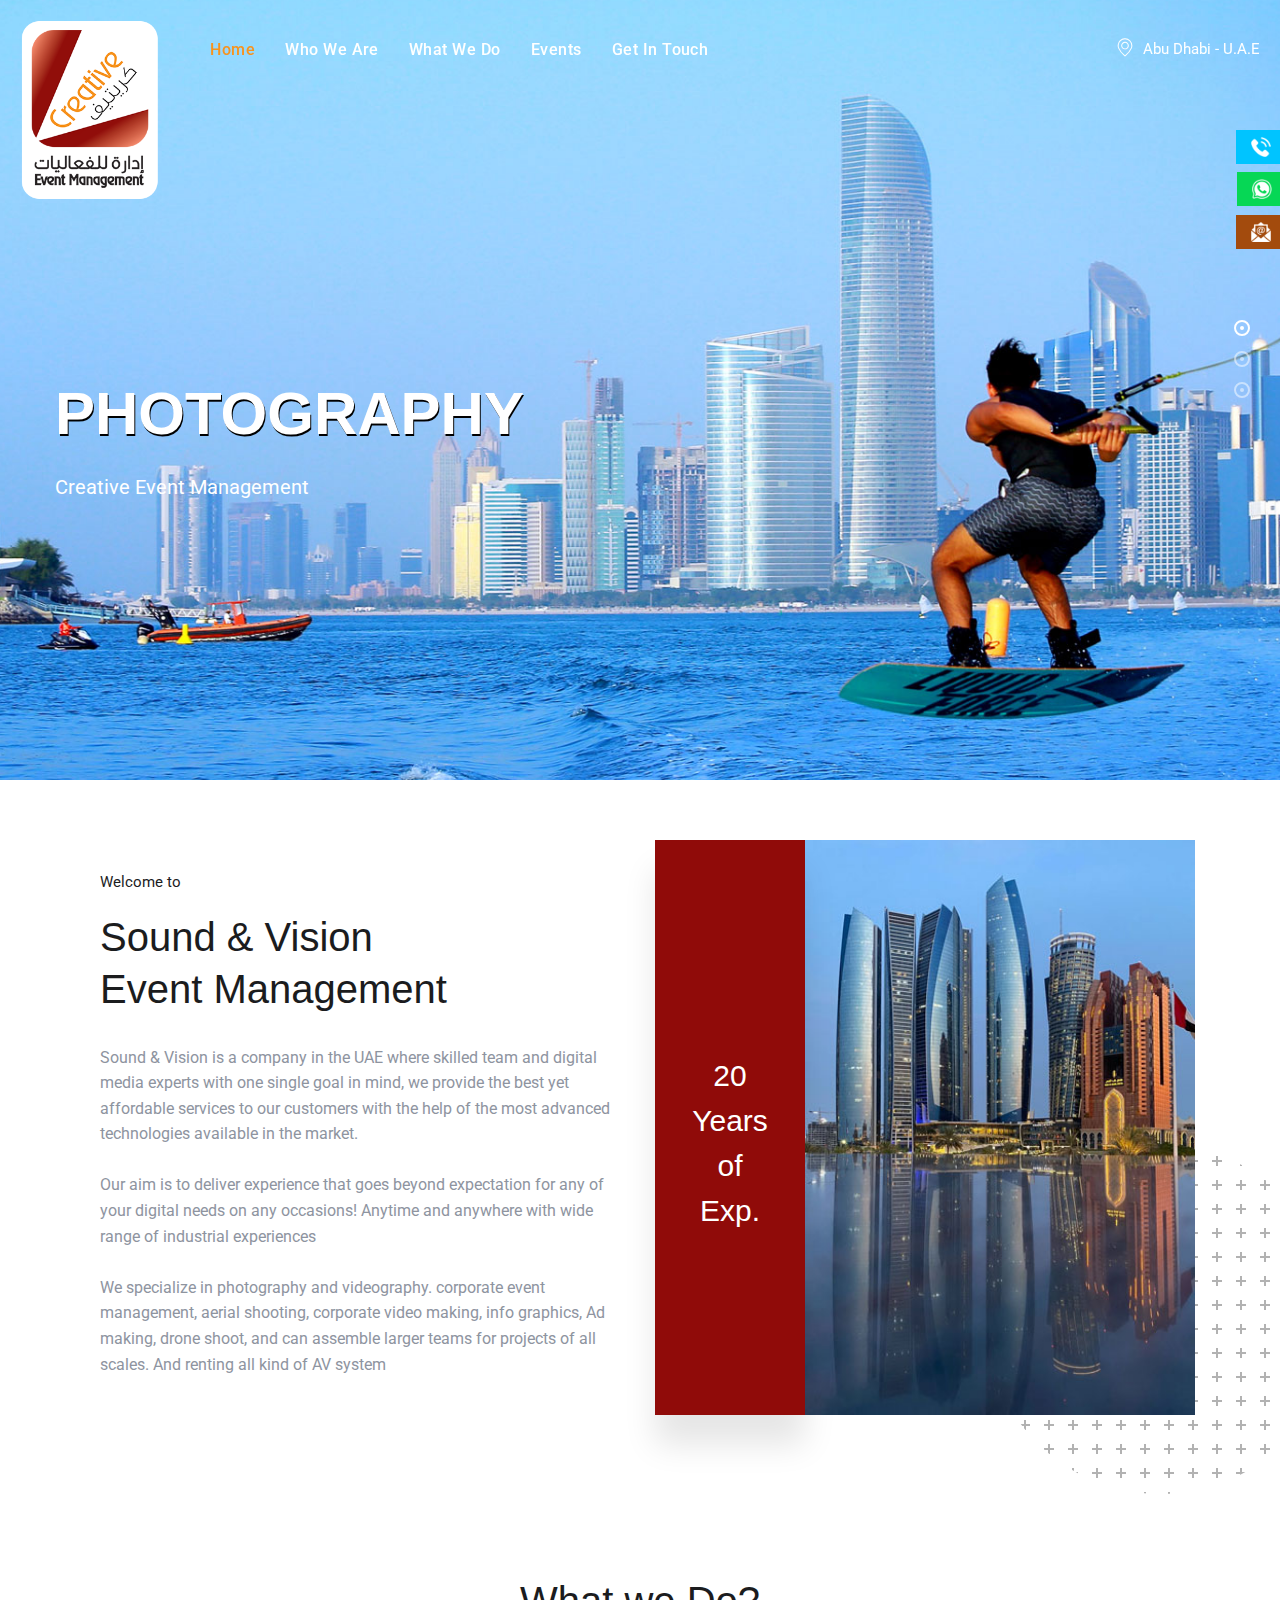
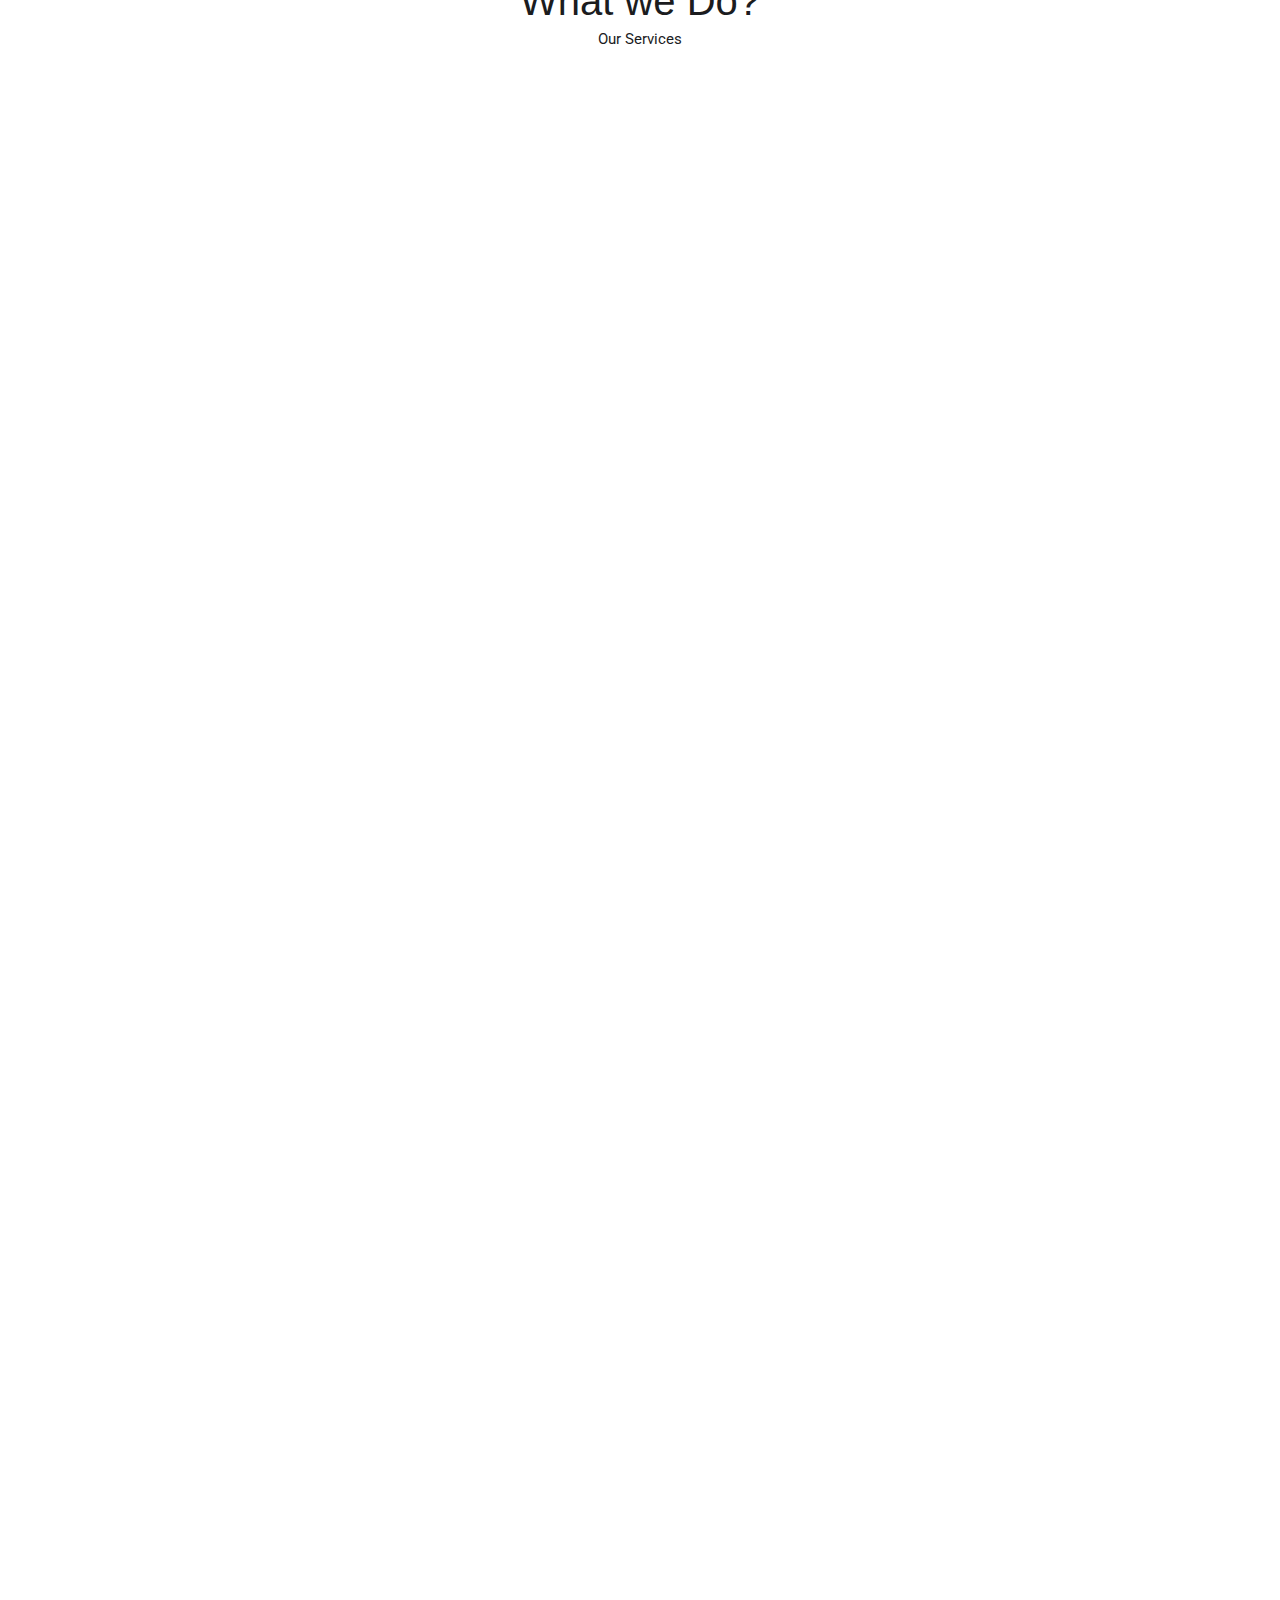
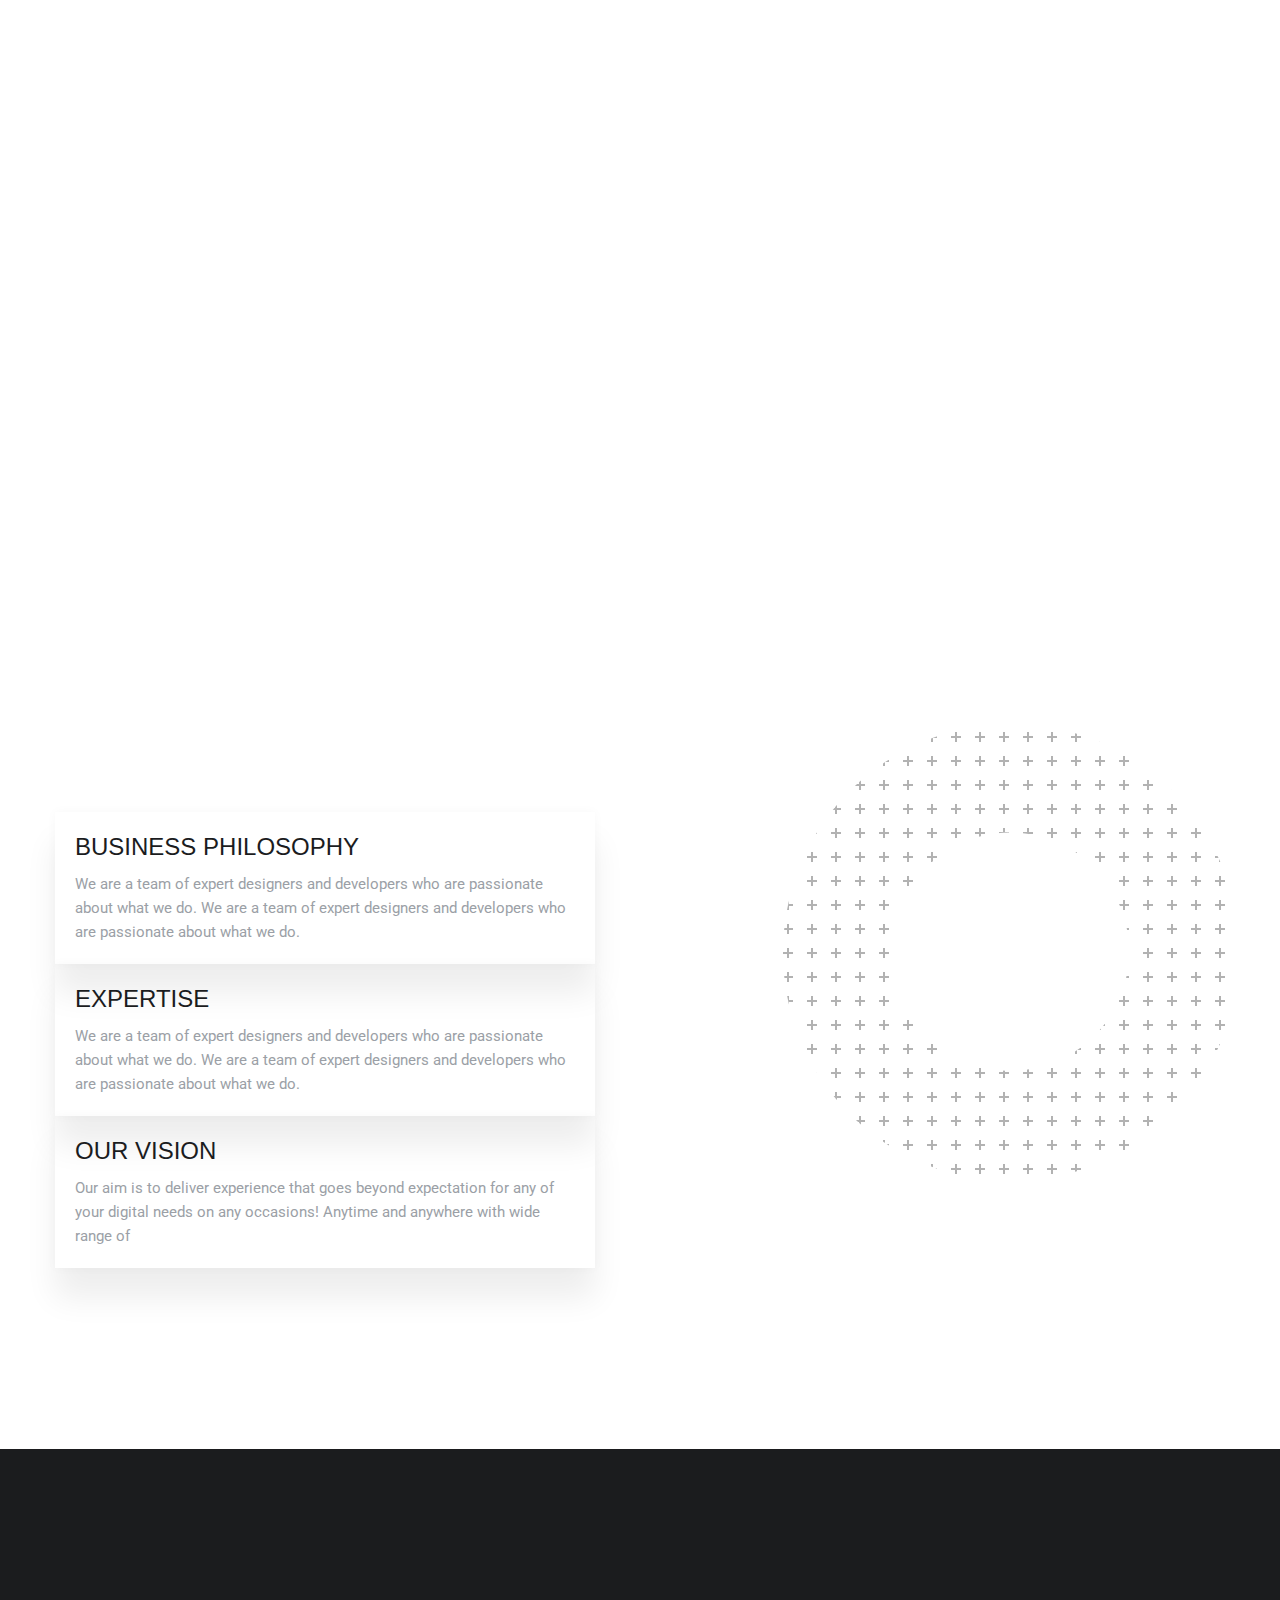
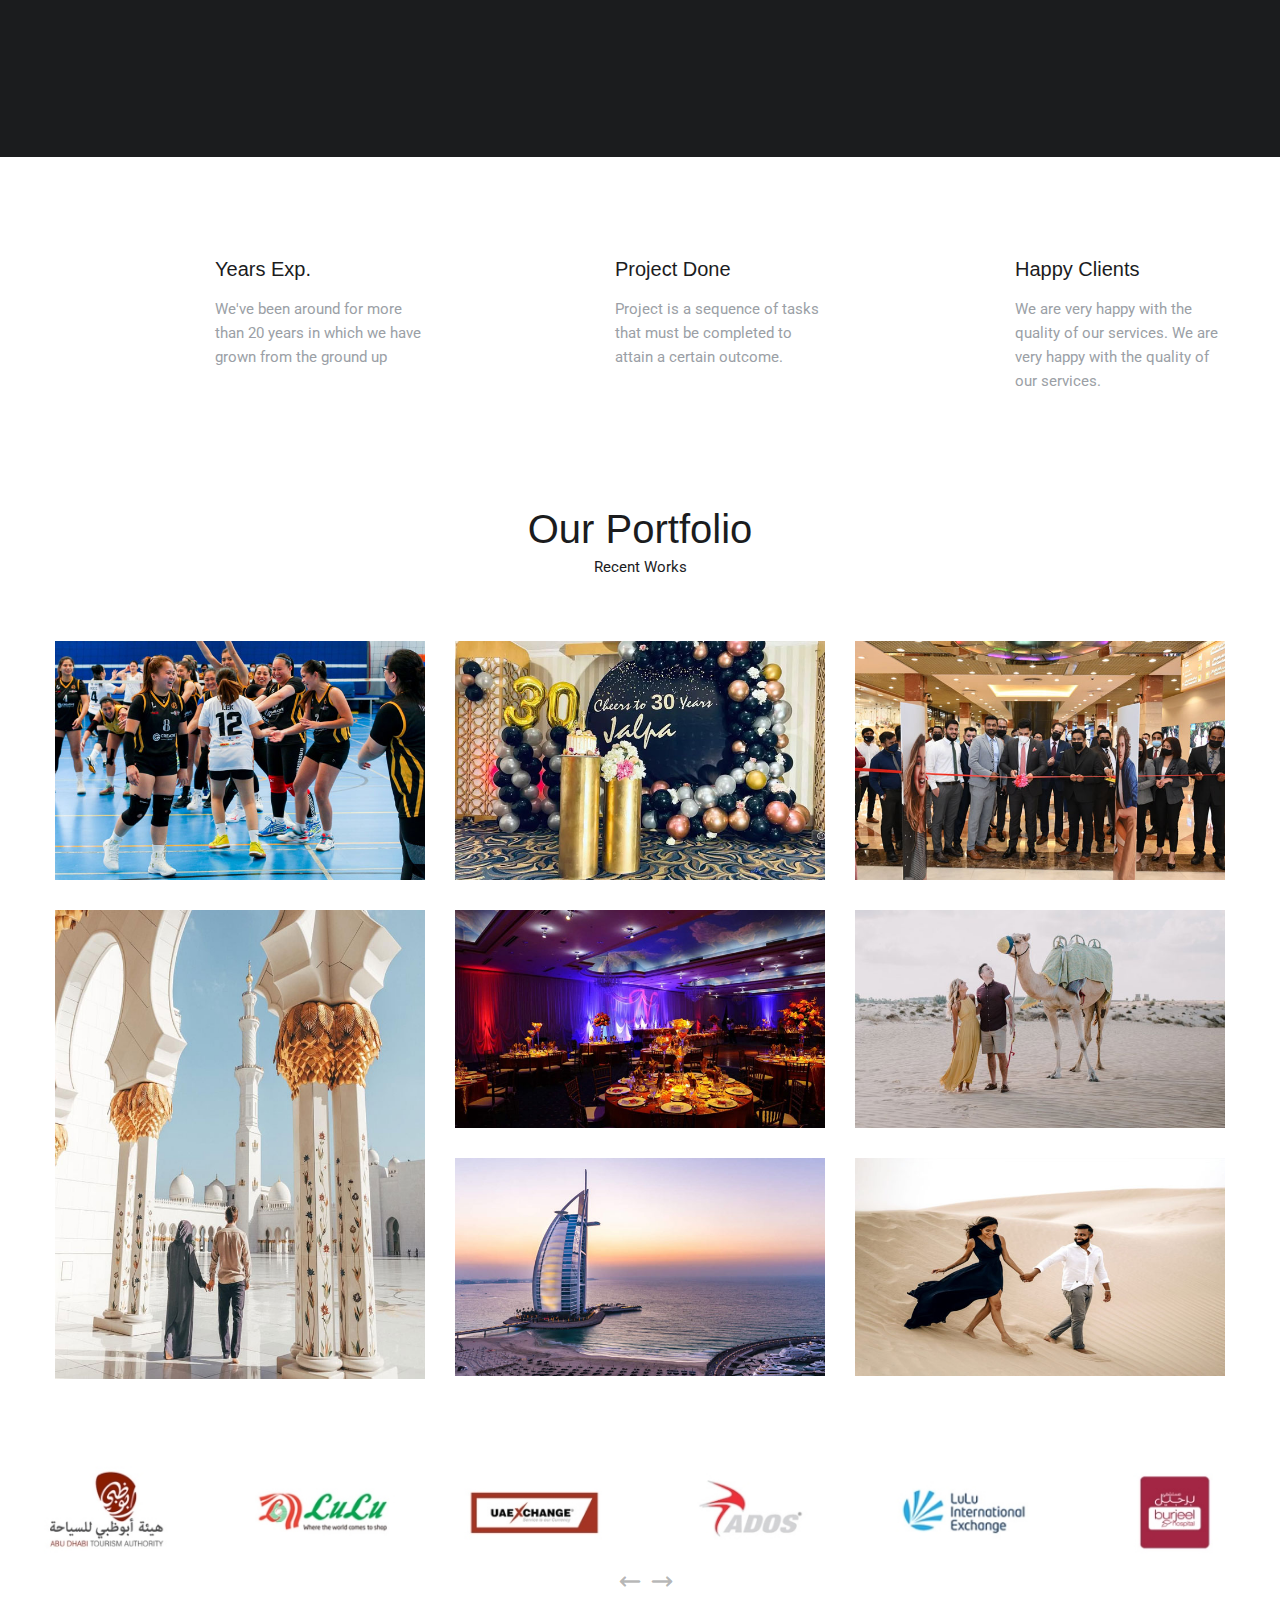
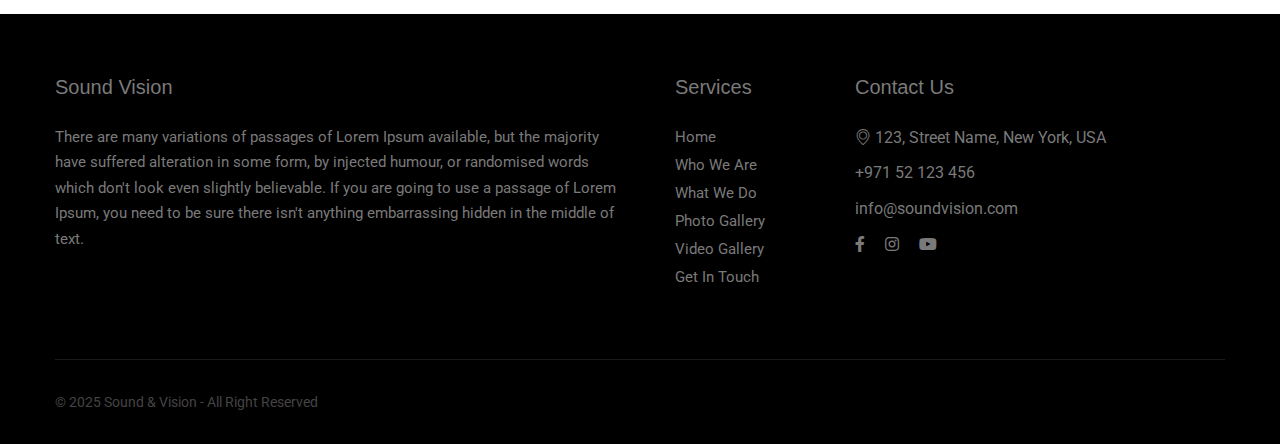
==== commit 830a73bc: "home page code refactored" ====
--- a/index.html
+++ b/index.html
@@ -41,11 +41,12 @@
     </div>
 
     <div class="page-wrapper">
+        
         <!-- Preloader -->
         <div class="preloader">
             <div class="icon"></div>
         </div>
-
+        
         <!-- Main Header -->
         <header class="main-header header-style-one">
             <!-- Header Upper -->
@@ -69,8 +70,8 @@
                         <nav class="main-menu navbar-expand-md navbar-light">
                             <div class="collapse navbar-collapse show clearfix" id="navbarSupportedContent">
                                 <ul class="navigation clearfix">
-                                    <li class="current "><a href="index.html">Home</a>
-
+                                    <li class="current ">
+                                        <a href="index.html">Home</a>
                                     </li>
 
                                     <li>
@@ -83,9 +84,12 @@
 
                                     <li class="dropdown"><a href="index.html#">Events</a>
                                         <ul>
-                                            <li><a href="photo-gallery.php">Photo Gallery</a></li>
-                                            <li><a href="video-gallery.php">Video Gallery</a></li>
-
+                                            <li>
+                                                <a href="photo-gallery.php">Photo Gallery</a>
+                                            </li>
+                                            <li>
+                                                <a href="video-gallery.php">Video Gallery</a>
+                                            </li>
                                         </ul>
                                     </li>
                                     <li>
@@ -99,7 +103,6 @@
                     <div class="other-links clearfix">
                         <div class="info">
                             <ul class="clearfix">
-
                                 <li>
                                     <span class="icon flaticon-placeholder-1"></span>
                                     <span class="txt">Abu Dhabi - U.A.E</span>
@@ -113,21 +116,40 @@
 
             <!-- Mobile Menu  -->
             <div class="mobile-menu">
-                <div class="close-btn"><span class="icon flaticon-targeting-cross"></span></div>
+                <div class="close-btn">
+                    <span class="icon flaticon-targeting-cross"></span>
+                </div>
                 <div class="menu-backdrop"></div>
-                <div class="nav-logo"><a href="index.html"><img src="images/logo.png" alt="" title=""></a></div>
+                <div class="nav-logo">
+                    <a href="index.html">
+                        <img src="images/logo.png" alt="" title="">
+                    </a>
+                </div>
                 <nav class="menu-box">
                     <div class="menu-outer">
-                        <!--Here Menu Will Come Automatically Via Javascript / Same Menu as in Header--></div>
+                        <!--Here Menu Will Come Automatically Via Javascript / Same Menu as in Header-->
+                    </div>
                 </nav>
                 <div class="nav-bottom">
-                    <div class="copyright">Creative Event Management</div>
+                    <div class="copyright">&copy; 2022 Sound & Vision Event Management</div>
                     <!--Social Links-->
                     <div class="social-links">
                         <ul class="clearfix">
-                            <li><a href="index.html#"><span class="fab fa-facebook-f"></span></a></li>
-                            <li><a href="index.html#"><span class="fab fa-twitter"></span></a></li>
-                            <li><a href="index.html#"><span class="fab fa-vimeo-v"></span></a></li>
+                            <li>
+                                <a href="index.html#">
+                                    <span class="fab fa-facebook-f"></span>
+                                </a>
+                            </li>
+                            <li>
+                                <a href="index.html#">
+                                    <span class="fab fa-twitter"></span>
+                                </a>
+                            </li>
+                            <li>
+                                <a href="index.html#">
+                                    <span class="fab fa-vimeo-v"></span>
+                                </a>
+                            </li>
                         </ul>
                     </div>
                 </div>
@@ -163,8 +185,7 @@
                             <div class="content">
                                 <div class="inner">
                                     <h1>VIDEOGRAPHY</h1>
-                                    <div class="text">Creative Event Management</div>
-
+                                    <div class="text">Sound & Vision Event Management</div>
                                 </div>
                             </div>
                         </div>
@@ -179,8 +200,7 @@
                             <div class="content">
                                 <div class="inner">
                                     <h1>EVENT MANAGEMENT</h1>
-                                    <div class="text">Creative Event Management</div>
-
+                                    <div class="text">Sound & Vision Event Management</div>
                                 </div>
                             </div>
                         </div>
@@ -190,20 +210,21 @@
             </div>
         </section>
         <!--End Banner Section -->
+        
+        <!-- About Section -->
         <section class="about-section">
             <div class="auto-container">
                 <!--Filters Section-->
-
                 <div class="row clearfix">
                     <!--Text Column-->
                     <div class="text-column col-lg-6 col-md-12 col-sm-12">
                         <div class="inner">
                             <div class="sec-title">
                                 <p> Welcome to</p>
-                                <h2>Creative <br>Event Management</h2>
+                                <h2>Sound & Vision <br>Event Management</h2>
                             </div>
                             <div class="text">
-                                Creative Event Management & Media Productions is a company in the UAE where skilled team
+                                Sound & Vision is a company in the UAE where skilled team
                                 and digital media experts
                                 with one single goal in mind, we provide the best yet affordable services to our
                                 customers with the help of the most advanced technologies available in the market.
@@ -216,8 +237,6 @@
                                 projects of all scales. And
                                 renting all kind of AV system
                             </div>
-
-
                         </div>
                     </div>
                     <!--Image Column-->
@@ -225,23 +244,19 @@
                         <div class="inner wow fadeInLeft" data-wow-delay="0ms" data-wow-duration="1500ms">
                             <div class="image-box">
                                 <span class="dotted-pattern dotted-pattern-2"></span>
-                                <figure class="image"><img src="images/resource/featured-image-0.jpg" alt="" title="">
+                                <figure class="image">
+                                    <img src="images/resource/featured-image-0.jpg" alt="" title="">
                                 </figure>
-                                <div class="cap"><span class="txt">20 <br>Years <br>of <br>Exp.</span></div>
+                                <div class="cap">
+                                    <span class="txt">20 <br>Years <br>of <br>Exp.</span>
+                                </div>
                             </div>
                         </div>
                     </div>
                 </div>
             </div>
         </section>
-        <!--About Section-->
-
-
-        <!--Facts Section-->
-
-
-
-
+        
         <!--Rooms Section-->
         <section class="rooms-section-one">
             <div class="outer-container">
@@ -259,29 +274,31 @@
                             <div class="inner-box">
                                 <div class="image-box">
                                     <div class="image-layer" style="background-image: url(images/gallery/1.jpg);"></div>
-                                    <figure class="image"><img src="images/gallery/1.jpg" alt="" title=""></figure>
+                                    <figure class="image">
+                                        <img src="images/gallery/1.jpg" alt="" title="">
+                                    </figure>
                                 </div>
                                 <div class="cap-box">
                                     <div class="cap-inner">
-
                                         <h5>PHOTOGRAPHY</h5>
                                     </div>
                                 </div>
                                 <div class="hover-box">
                                     <div class="hover-inner">
                                         <h4>PHOTOGRAPHY</h4>
-
-
                                         <div class="text">Fashion Photography, Commercial Photography, Wedding
                                             Photography, Portraits, Portfolio Products...</div>
-                                        <div class="link-box"><a href="services.html"
-                                                class="theme-btn btn-style-one"><span class="btn-title">READ
-                                                    MORE</span></a></div>
-                                    </div>
-                                </div>
-                            </div>
-                        </div>
-
+                                        <div class="link-box">
+                                            <a href="services.html"
+                                                class="theme-btn btn-style-one">
+                                                <span class="btn-title">READ
+                                                    MORE</span>
+                                            </a>
+                                        </div>
+                                    </div>
+                                </div>
+                            </div>
+                        </div>
                     </div>
 
 
@@ -291,61 +308,66 @@
                             <div class="inner-box">
                                 <div class="image-box">
                                     <div class="image-layer" style="background-image: url(images/gallery/3.jpg);"></div>
-                                    <figure class="image"><img src="images/gallery/3.jpg" alt="" title=""></figure>
+                                    <figure class="image">
+                                        <img src="images/gallery/3.jpg" alt="" title="">
+                                    </figure>
                                 </div>
                                 <div class="cap-box">
                                     <div class="cap-inner">
-
                                         <h5>VIDEOGRAPHY</h5>
                                     </div>
                                 </div>
                                 <div class="hover-box">
                                     <div class="hover-inner">
                                         <h4>VIDEOGRAPHY</h4>
-
-
                                         <div class="text">Video Production. Corporate Films, Television Commercials,
                                             Short & Documentary Films, Professional...</div>
-                                        <div class="link-box"><a href="services.html"
-                                                class="theme-btn btn-style-one"><span class="btn-title">READ
-                                                    MORE</span></a></div>
-                                    </div>
-                                </div>
-                            </div>
-                        </div>
-
-                    </div>
+                                        <div class="link-box">
+                                            <a href="services.html"
+                                                class="theme-btn btn-style-one">
+                                                <span class="btn-title">READ
+                                                    MORE</span>
+                                            </a>
+                                        </div>
+                                    </div>
+                                </div>
+                            </div>
+                        </div>
+
+                    </div>
+                    
                     <div class="column col-xl-4 col-lg-6 col-md-6 col-sm-12">
-                        <div class="room-block-one height-one wow fadeInUp" data-wow-delay="600ms"
-                            data-wow-duration="1800ms">
+                        <div class="room-block-one height-one wow fadeInUp" data-wow-delay="600ms" data-wow-duration="1800ms">
                             <div class="inner-box">
                                 <div class="image-box">
                                     <div class="image-layer" style="background-image: url(images/gallery/7.jpg);"></div>
-
-                                    <figure class="image"><img src="images/gallery/7.jpg" alt="" title=""></figure>
+                                    <figure class="image">
+                                        <img src="images/gallery/7.jpg" alt="" title="">
+                                    </figure>
                                 </div>
                                 <div class="cap-box">
                                     <div class="cap-inner">
-
                                         <h5>EVENT MANAGEMENT</h5>
                                     </div>
                                 </div>
                                 <div class="hover-box">
                                     <div class="hover-inner">
                                         <h4>EVENT MANAGEMENT</h4>
-
-
                                         <div class="text">
-                                            Official Corporate Events, Personal Events, Entertainment Events, Award
-                                            Ceremonies, Graduation...</div>
-                                        <div class="link-box"><a href="services.html"
-                                                class="theme-btn btn-style-one"><span class="btn-title">READ
-                                                    MORE</span></a></div>
-                                    </div>
-                                </div>
-                            </div>
-                        </div>
-
+                                            Event Management, Corporate Events, Wedding Events, Private Events,
+                                            Corporate Events, Weddings, Parties, Concerts, Concerts, Concerts,...</div>
+                                        </div>
+                                        <div class="link-box">
+                                            <a href="services.html"
+                                                class="theme-btn btn-style-one">
+                                                <span class="btn-title">READ
+                                                    MORE</span>
+                                            </a>
+                                        </div>
+                                    </div>
+                                </div>
+                            </div>
+                        </div>
                     </div>
                     <div class="column col-xl-3 col-lg-6 col-md-6 col-sm-12">
                         <div class="room-block-one height-one wow fadeInUp" data-wow-delay="600ms"
@@ -353,30 +375,34 @@
                             <div class="inner-box">
                                 <div class="image-box">
                                     <div class="image-layer" style="background-image: url(images/gallery/2.jpg);"></div>
-
-                                    <figure class="image"><img src="images/gallery/2.jpg" alt="" title=""></figure>
+                                    <figure class="image">
+                                        <img src="images/gallery/2.jpg" alt="" title="">
+                                    </figure>
                                 </div>
                                 <div class="cap-box">
                                     <div class="cap-inner">
-
                                         <h5>LIGHT SOUND & DJ SYSTEMS</h5>
                                     </div>
                                 </div>
                                 <div class="hover-box">
                                     <div class="hover-inner">
                                         <h4>LIGHT SOUND & DJ SYSTEMS</h4>
-
-
-                                        <div class="text">Complete audio & Lighting Setups, Laser Machine, Ice Machine
-                                            Smoke, LCD Projector...</div>
-                                        <div class="link-box"><a href="services.html"
-                                                class="theme-btn btn-style-one"><span class="btn-title">READ
-                                                    MORE</span></a></div>
-                                    </div>
-                                </div>
-                            </div>
-                        </div>
-
+                                        <div class="text">
+                                            Sound & Lighting Systems, Sound & Lighting Installation, Sound &
+                                            Lighting Design, Sound & Lighting Installation, Sound & Lighting
+                                        </div>
+                                        <div class="link-box">
+                                            <a href="services.html"
+                                                class="theme-btn btn-style-one">
+                                                <span class="btn-title">
+                                                    READ  MORE
+                                                </span>
+                                            </a>
+                                        </div>
+                                    </div>
+                                </div>
+                            </div>
+                        </div>
                     </div>
                     <div class="column col-xl-3 col-lg-6 col-md-6 col-sm-12">
                         <div class="room-block-one height-one wow fadeInUp" data-wow-delay="900ms"
@@ -384,29 +410,29 @@
                             <div class="inner-box">
                                 <div class="image-box">
                                     <div class="image-layer" style="background-image: url(images/gallery/4.jpg);"></div>
-                                    <figure class="image"><img src="images/gallery/4.jpg" alt="" title=""></figure>
+                                    <figure class="image">
+                                        <img src="images/gallery/4.jpg" alt="" title="">
+                                    </figure>
                                 </div>
                                 <div class="cap-box">
                                     <div class="cap-inner">
-
                                         <h5>DATA CONVERSION</h5>
                                     </div>
                                 </div>
                                 <div class="hover-box">
                                     <div class="hover-inner">
                                         <h4>DATA CONVERSION</h4>
-
-
                                         <div class="text">VHS, Photo, Negative, Audio Transfer, DVD, 8mm,16mm, Mini DV,
                                             Video 8, U-Matic...</div>
                                         <div class="link-box"><a href="services.html"
-                                                class="theme-btn btn-style-one"><span class="btn-title">READ
-                                                    MORE</span></a></div>
-                                    </div>
-                                </div>
-                            </div>
-                        </div>
-
+                                                class="theme-btn btn-style-one">
+                                                <span class="btn-title">READ MORE</span>
+                                            </a>
+                                        </div>
+                                    </div>
+                                </div>
+                            </div>
+                        </div>
                     </div>
                     <div class="column col-xl-3 col-lg-6 col-md-6 col-sm-12">
                         <div class="room-block-one height-one wow fadeInUp" data-wow-delay="1200ms"
@@ -414,11 +440,12 @@
                             <div class="inner-box">
                                 <div class="image-box">
                                     <div class="image-layer" style="background-image: url(images/gallery/5.jpg);"></div>
-                                    <figure class="image"><img src="images/gallery/5.jpg" alt="" title=""></figure>
+                                    <figure class="image">
+                                        <img src="images/gallery/5.jpg" alt="" title="">
+                                    </figure>
                                 </div>
                                 <div class="cap-box">
                                     <div class="cap-inner">
-
                                         <h5>RENTAL</h5>
                                     </div>
                                 </div>
@@ -426,12 +453,16 @@
                                     <div class="hover-inner">
                                         <h4>RENTAL</h4>
 
-
-                                        <div class="text">All Digital Cameras, Light & Sound, DJ System, Translation
-                                            Booth with Interpreters, Promoters...</div>
-                                        <div class="link-box"><a href="services.html"
-                                                class="theme-btn btn-style-one"><span class="btn-title">READ
-                                                    MORE</span></a></div>
+                                        <div class="text">
+                                            Camera Rental, Audio Equipment Rental, Lighting Rental, Sound
+                                            Equipment Rental, Stage Rental, Audio Visual Rental, Video Equipment Rental
+                                        </div>
+                                        <div class="link-box">
+                                            <a href="services.html"
+                                                class="theme-btn btn-style-one">
+                                                <span class="btn-title">READ MORE</span>
+                                            </a>
+                                        </div>
                                     </div>
                                 </div>
                             </div>
@@ -445,52 +476,48 @@
                             <div class="inner-box">
                                 <div class="image-box">
                                     <div class="image-layer" style="background-image: url(images/gallery/6.jpg);"></div>
-                                    <figure class="image"><img src="images/gallery/6.jpg" alt="" title=""></figure>
+                                    <figure class="image">
+                                        <img src="images/gallery/6.jpg" alt="" title="">
+                                    </figure>
                                 </div>
                                 <div class="cap-box">
                                     <div class="cap-inner">
-
                                         <h5>PRINTING</h5>
                                     </div>
                                 </div>
                                 <div class="hover-box">
                                     <div class="hover-inner">
                                         <h4>PRINTING</h4>
-
-
-                                        <div class="text">All Kind of Brandings-Shirt Printing, Cap Printing, Mug, USB,
-                                            Pen, Bag, Clock, Plastic...</div>
+                                        <div class="text">
+                                            Business Cards, Brochures, Flyers, Posters, T-Shirts, T-Shirts, T-Shirts T-Shirts
+                                        </div>
                                         <div class="link-box"><a href="services.html"
-                                                class="theme-btn btn-style-one"><span class="btn-title">READ
-                                                    MORE</span></a></div>
-                                    </div>
-                                </div>
-                            </div>
-                        </div>
-
-                    </div>
-
-                </div>
+                                                class="theme-btn btn-style-one">
+                                                <span class="btn-title"> READ MORE</span>
+                                            </a>
+                                        </div>
+                                    </div>
+                                </div>
+                            </div>
+                        </div>
+                    </div>
             </div>
         </section>
 
         <!--Offers Section-->
         <section class="offers-section-one">
             <div class="auto-container">
-
-
-
                 <div class="row clearfix">
                     <div class="offers-column col-lg-6 col-md-12 col-sm-12">
                         <div class="inner">
                             <div class="offer-block">
                                 <div class="offer-inner">
-
-
                                     <h4>BUSINESS PHILOSOPHY</h4>
-                                    <div class="text">Business philosophy is to combine creativity and innovation with
-                                        the highest levels of quality. We believe in quality of design, product and
-                                        service combined with a committed and motivated team.</div>
+                                    <div class="text">
+                                        We are a team of expert designers and developers who are passionate about
+                                        what we do. We are a team of expert designers and developers who are passionate
+                                        about what we do.
+                                    </div>
 
                                 </div>
                             </div>
@@ -499,11 +526,10 @@
 
                                     <h4>EXPERTISE</h4>
                                     <div class="text">
-                                        We specialize in photography and videography. corporate event management, aerial
-                                        shooting, corporate video
-                                        making, info graphics, Ad making, drone shoot, and can assemble larger teams for
-                                        projects of all scales. And
-                                        renting all kind of AV system</div>
+                                        We are a team of expert designers and developers who are passionate about
+                                        what we do. We are a team of expert designers and developers who are passionate
+                                        about what we do.
+                                    </div>
 
                                 </div>
                             </div>
@@ -511,9 +537,10 @@
                                 <div class="offer-inner">
 
                                     <h4>OUR VISION</h4>
-                                    <div class="text">To be recognized as a pioneer leading event management in the
-                                        region for high quality and good value products while sustaining a unique
-                                        excellent services..</div>
+                                    <div class="text">
+                                        Our aim is to deliver experience that goes beyond expectation for any of your
+                                        digital needs on any occasions! Anytime and anywhere with wide range of
+                                    </div>
 
                                 </div>
                             </div>
@@ -523,12 +550,15 @@
                         <div class="inner">
                             <span class="dotted-pattern dotted-pattern-4"></span>
                             <div class="images">
-                                <div class="image wow fadeInUp" data-wow-delay="0ms" data-wow-duration="1500ms"><img
-                                        src="images/resource/featured-image-1.jpg" alt="" title=""></div>
-                                <div class="image wow fadeInRight" data-wow-delay="0ms" data-wow-duration="1500ms"><img
-                                        src="images/resource/featured-image-2.jpg" alt="" title=""></div>
-                                <div class="image wow fadeInRight" data-wow-delay="0ms" data-wow-duration="1500ms"><img
-                                        src="images/resource/featured-image-3.jpg" alt="" title=""></div>
+                                <div class="image wow fadeInUp" data-wow-delay="0ms" data-wow-duration="1500ms">
+                                    <img src="images/resource/featured-image-1.jpg" alt="" title="">
+                                </div>
+                                <div class="image wow fadeInRight" data-wow-delay="0ms" data-wow-duration="1500ms">
+                                    <img src="images/resource/featured-image-2.jpg" alt="" title="">
+                                </div>
+                                <div class="image wow fadeInRight" data-wow-delay="0ms" data-wow-duration="1500ms">
+                                    <img src="images/resource/featured-image-3.jpg" alt="" title="">
+                                </div>
                             </div>
                         </div>
                     </div>
@@ -536,9 +566,6 @@
 
             </div>
         </section>
-
-        <!--Featured Section-->
-
 
         <!--Video Section-->
         <section class="video-section">
@@ -548,15 +575,19 @@
             <div class="auto-container">
                 <div class="content-box wow zoomIn" data-wow-delay="0ms" data-wow-duration="2000ms">
                     <h1>See The Experience Before You Feel it.</h1>
-                    <div class="play-link"><a href="https://www.youtube.com/watch?v=xK0M9oqqSUk"
-                            class="lightbox-image"><span class="icon flaticon-play-button-3"></span></a></div>
+                    <div class="play-link">
+                        <a href="https://www.youtube.com/watch?v=xK0M9oqqSUk"
+                            class="lightbox-image">
+                            <span class="icon flaticon-play-button-3"></span>
+                        </a>
+                    </div>
                 </div>
             </div>
         </section>
-
+        
+        <!--Facts Section-->
         <section class="facts-section-two">
             <div class="auto-container">
-
                 <!--Facts Column-->
                 <div class="facts-box">
                     <div class="row clearfix">
@@ -564,36 +595,54 @@
                             <div class="fact-inner">
                                 <div class="fact-count wow zoomInStable" data-wow-delay="0ms"
                                     data-wow-duration="2000ms">
-                                    <div class="count-box counted"><span class="count-text" data-stop="20"
-                                            data-speed="2000">20</span>+</div>
+                                    <div class="count-box counted">
+                                        <span class="count-text" data-stop="20"
+                                            data-speed="2000">
+                                            20
+                                        </span>+
+                                    </div>
                                 </div>
                                 <h4>Years Exp.</h4>
-                                <div class="text">We've been around for more than 20 years in which we have grown from
-                                    the ground up</div>
+                                <div class="text">
+                                    We've been around for more than 20 years in which we have grown from
+                                    the ground up
+                                </div>
                             </div>
                         </div>
                         <div class="fact-block col-lg-4 col-md-6 col-sm-12">
                             <div class="fact-inner">
                                 <div class="fact-count wow zoomInStable" data-wow-delay="300ms"
                                     data-wow-duration="2000ms">
-                                    <div class="count-box counted"><span class="count-text" data-stop="7012"
-                                            data-speed="5000">7012</span></div>
+                                    <div class="count-box counted">
+                                        <span class="count-text" data-stop="7012"
+                                            data-speed="5000">
+                                            7012
+                                        </span>
+                                    </div>
                                 </div>
                                 <h4>Project Done</h4>
-                                <div class="text"> Project is a sequence of tasks that must be completed to attain a
-                                    certain outcome. </div>
+                                <div class="text"> 
+                                    Project is a sequence of tasks that must be completed to attain a
+                                    certain outcome. 
+                                </div>
                             </div>
                         </div>
                         <div class="fact-block col-lg-4 col-md-6 col-sm-12">
                             <div class="fact-inner">
                                 <div class="fact-count wow zoomInStable" data-wow-delay="600ms"
                                     data-wow-duration="2000ms">
-                                    <div class="count-box counted"><span class="count-text" data-stop="6000"
-                                            data-speed="4000">6000</span>+</div>
+                                    <div class="count-box counted">
+                                        <span class="count-text" data-stop="6000"
+                                            data-speed="4000">
+                                            6000
+                                        </span>
+                                            +
+                                    </div>
                                 </div>
                                 <h4>Happy Clients</h4>
-                                <div class="text"> Our success is measured by results, the most important being how our
-                                    clients feel about their experience with us.</div>
+                                <div class="text"> 
+                                    We are very happy with the quality of our services. We are very happy with the quality of our services.
+                                </div>
                             </div>
                         </div>
                     </div>
@@ -601,8 +650,8 @@
 
             </div>
         </section>
+        
         <!--Testimonials Section-->
-
         <section class="gallery-section-two">
             <div class="auto-container">
                 <div class="auto-container">
@@ -613,8 +662,6 @@
                 </div>
                 <!--Masonry Galery-->
                 <div class="sortable-masonry filter-gallery">
-
-
                     <div class="items-container row clearfix">
                         <!--Item-->
                         <div class="gallery-item masonry-item all col-lg-4 col-md-6 col-sm-12">
@@ -624,7 +671,9 @@
                                         <img src="images/gallery/19.jpg" alt="" title="">
                                     </div>
                                     <a href="images/gallery/19.jpg" class="overlink lightbox-image"
-                                        data-fancybox="gallery-1"><span class="icon flaticon-cross"></span></a>
+                                        data-fancybox="gallery-1">
+                                        <span class="icon flaticon-cross"></span>
+                                    </a>
                                 </div>
                             </div>
                         </div>
@@ -637,7 +686,9 @@
                                         <img src="images/gallery/20.jpg" alt="" title="">
                                     </div>
                                     <a href="images/gallery/20.jpg" class="overlink lightbox-image"
-                                        data-fancybox="gallery-1"><span class="icon flaticon-cross"></span></a>
+                                        data-fancybox="gallery-1">
+                                        <span class="icon flaticon-cross"></span>
+                                    </a>
                                 </div>
                             </div>
                         </div>
@@ -650,7 +701,9 @@
                                         <img src="images/gallery/21.jpg" alt="" title="">
                                     </div>
                                     <a href="images/gallery/21.jpg" class="overlink lightbox-image"
-                                        data-fancybox="gallery-1"><span class="icon flaticon-cross"></span></a>
+                                        data-fancybox="gallery-1">
+                                        <span class="icon flaticon-cross"></span>
+                                    </a>
                                 </div>
                             </div>
                         </div>
@@ -663,7 +716,9 @@
                                         <img src="images/gallery/22.jpg" alt="" title="">
                                     </div>
                                     <a href="images/gallery/22.jpg" class="overlink lightbox-image"
-                                        data-fancybox="gallery-1"><span class="icon flaticon-cross"></span></a>
+                                        data-fancybox="gallery-1">
+                                        <span class="icon flaticon-cross"></span>
+                                    </a>
                                 </div>
                             </div>
                         </div>
@@ -676,7 +731,9 @@
                                         <img src="images/gallery/23.jpg" alt="" title="">
                                     </div>
                                     <a href="images/gallery/23.jpg" class="overlink lightbox-image"
-                                        data-fancybox="gallery-1"><span class="icon flaticon-cross"></span></a>
+                                        data-fancybox="gallery-1">
+                                        <span class="icon flaticon-cross"></span>
+                                    </a>
                                 </div>
                             </div>
                         </div>
@@ -687,7 +744,9 @@
                                         <img src="images/gallery/24.jpg" alt="" title="">
                                     </div>
                                     <a href="images/gallery/24.jpg" class="overlink lightbox-image"
-                                        data-fancybox="gallery-1"><span class="icon flaticon-cross"></span></a>
+                                        data-fancybox="gallery-1">
+                                        <span class="icon flaticon-cross"></span>
+                                    </a>
                                 </div>
                             </div>
                         </div>
@@ -698,7 +757,9 @@
                                         <img src="images/gallery/25.jpg" alt="" title="">
                                     </div>
                                     <a href="images/gallery/25.jpg" class="overlink lightbox-image"
-                                        data-fancybox="gallery-1"><span class="icon flaticon-cross"></span></a>
+                                        data-fancybox="gallery-1">
+                                        <span class="icon flaticon-cross"></span>
+                                    </a>
                                 </div>
                             </div>
                         </div>
@@ -709,22 +770,19 @@
                                         <img src="images/gallery/26.jpg" alt="" title="">
                                     </div>
                                     <a href="images/gallery/26.jpg" class="overlink lightbox-image"
-                                        data-fancybox="gallery-1"><span class="icon flaticon-cross"></span></a>
-                                </div>
-                            </div>
-                        </div>
-
-                    </div>
-                </div>
-
+                                        data-fancybox="gallery-1">
+                                        <span class="icon flaticon-cross"></span>
+                                    </a>
+                                </div>
+                            </div>
+                        </div>
+                    </div>
+                </div>
             </div>
         </section>
-
 
         <!--News Section-->
         <section class="gallery-section">
-
-
             <div class="carousel-box">
                 <div class="gallery-carousel owl-theme owl-carousel">
                     <div class="slide-item">
@@ -733,7 +791,6 @@
                                 <div class="image">
                                     <img src="images/logo/1.jpg" alt="" title="">
                                 </div>
-
                             </div>
                         </div>
                     </div>
@@ -743,7 +800,6 @@
                                 <div class="image">
                                     <img src="images/logo/2.jpg" alt="" title="">
                                 </div>
-
                             </div>
                         </div>
                     </div>
@@ -753,7 +809,6 @@
                                 <div class="image">
                                     <img src="images/logo/3.jpg" alt="" title="">
                                 </div>
-
                             </div>
                         </div>
                     </div>
@@ -783,7 +838,6 @@
                                 <div class="image">
                                     <img src="images/logo/6.jpg" alt="" title="">
                                 </div>
-
                             </div>
                         </div>
                     </div>
@@ -793,7 +847,6 @@
                                 <div class="image">
                                     <img src="images/logo/7.jpg" alt="" title="">
                                 </div>
-
                             </div>
                         </div>
                     </div>
@@ -813,17 +866,9 @@
                                 <div class="image">
                                     <img src="images/logo/9.jpg" alt="" title="">
                                 </div>
-
-                            </div>
-                        </div>
-                    </div>
-
-
-
-
-
-
-
+                            </div>
+                        </div>
+                    </div>
                 </div>
             </div>
         </section>
@@ -831,26 +876,25 @@
         <!-- Main Footer -->
         <footer class="main-footer">
             <div class="top-pattern-layer-dark"></div>
-
             <!--Widgets Section-->
             <div class="widgets-section">
                 <div class="auto-container">
                     <div class="row clearfix">
-
                         <!--Column-->
                         <div class="column col-xl-6 col-lg-4 col-md-12 col-sm-12">
                             <div class="footer-widget newsletter-widget">
                                 <div class="widget-title">
-                                    <h4>Creative
-                                        Event Management</h4>
-                                </div>
-                                <div class="text">Creative Event Management & Media Productions is a company in the UAE
-                                    where skilled team and digital media experts with one single goal in mind, we
-                                    provide the best yet affordable services to our customers with the help of the most
-                                    advanced technologies available in the market.<br>
-                                    Our aim is to deliver experience that goes beyond expectation for any of your
-                                    digital needs on any occasions! Anytime and anywhere with wide range of industrial
-                                    experiences</div>
+                                    <h4>
+                                        Sound Vision
+                                    </h4>
+                                </div>
+                                <div class="text">
+                                    <p>There are many variations of passages of Lorem Ipsum available, but the majority
+                                        have suffered alteration in some form, by injected humour, or randomised words
+                                        which don't look even slightly believable. If you are going to use a passage of
+                                        Lorem Ipsum, you need to be sure there isn't anything embarrassing hidden in the
+                                        middle of text. </p>
+                                </div>
                                 <!--Newsletter-->
 
                             </div>
@@ -946,9 +990,12 @@
         </footer>
 
     </div>
-    <!--End pagewrapper--><!--Scroll to top-->
-    <div class="scroll-to-top scroll-to-target" data-target="html"><span class="flaticon-up-arrow"></span></div>
-
+    <!--End pagewrapper-->
+    
+    <!--Scroll to top-->
+    <div class="scroll-to-top scroll-to-target" data-target="html">
+        <span class="flaticon-up-arrow"></span>
+    </div>
 
 
     <script src="js/jquery.js"></script>
@@ -962,8 +1009,6 @@
     <script src="js/appear.js"></script>
     <script src="js/wow.js"></script>
     <script src="js/custom-script.js"></script>
-
-
 </body>
 
 </html>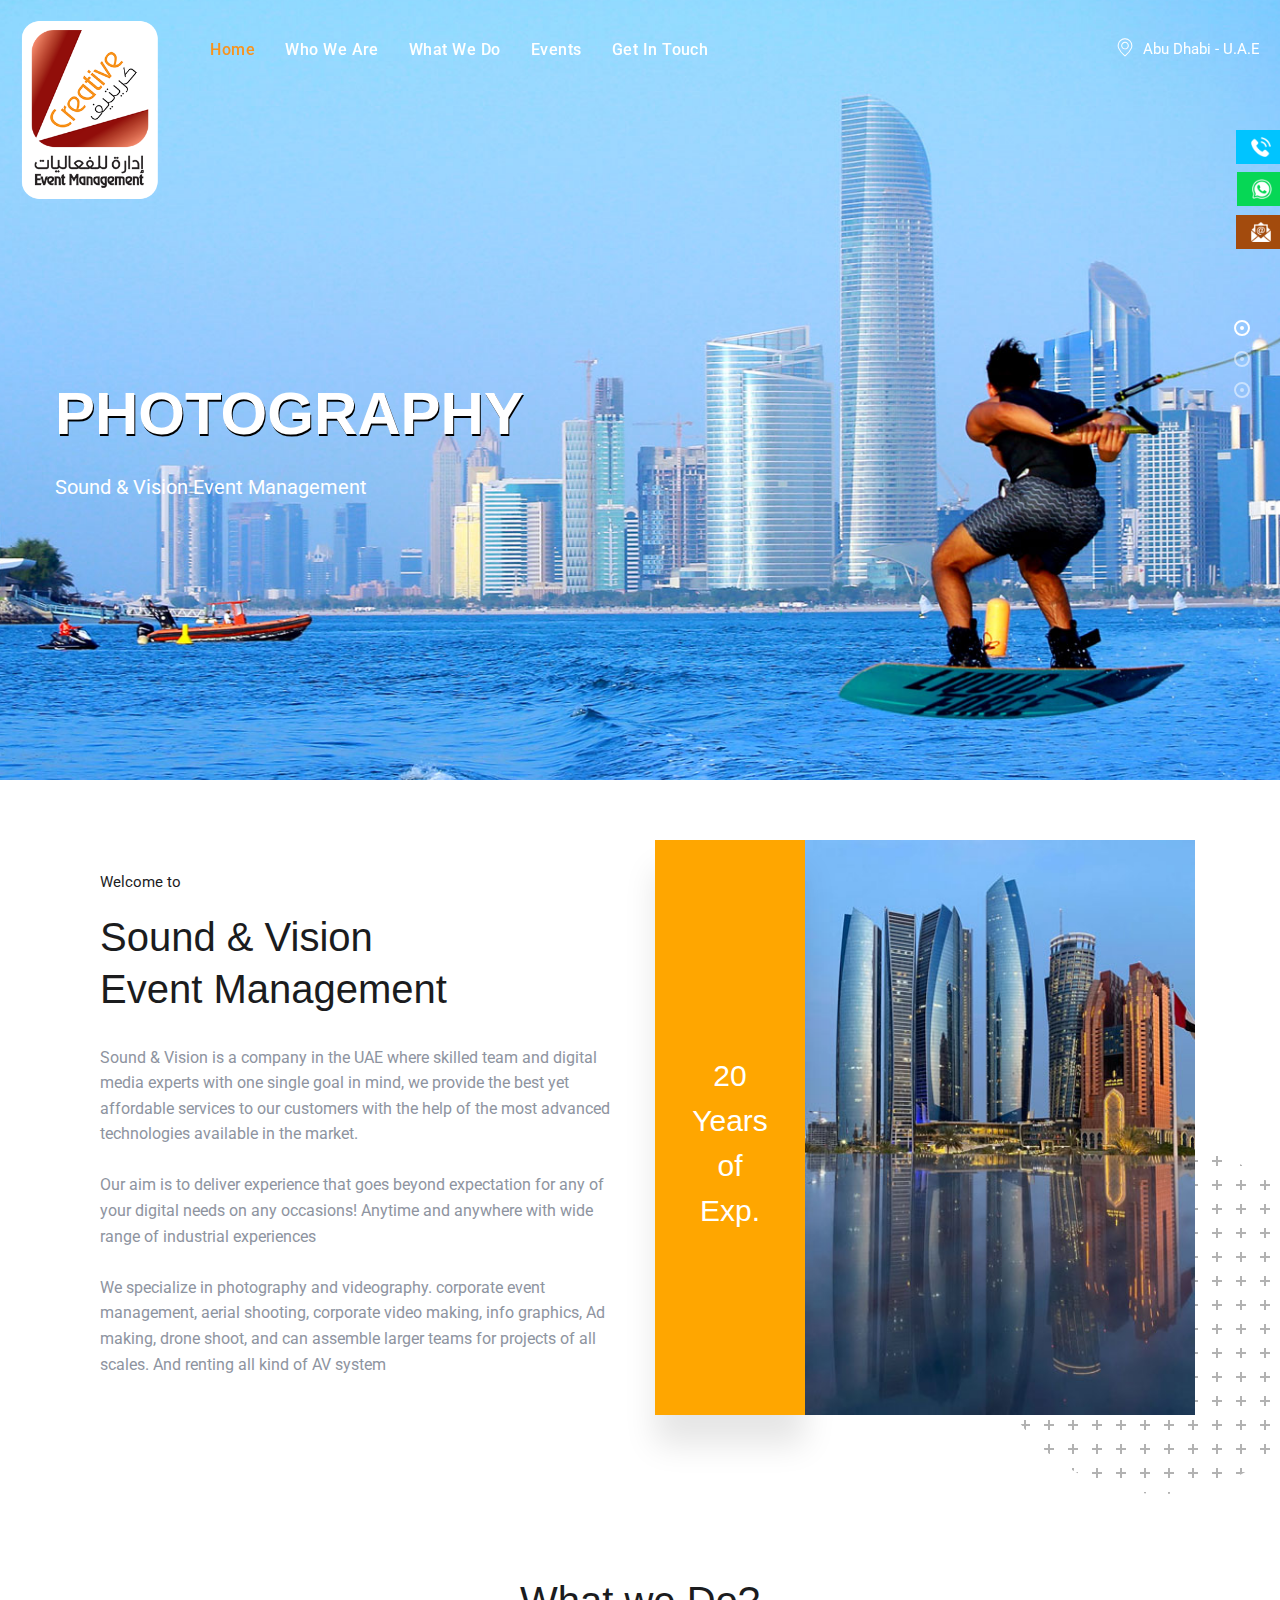
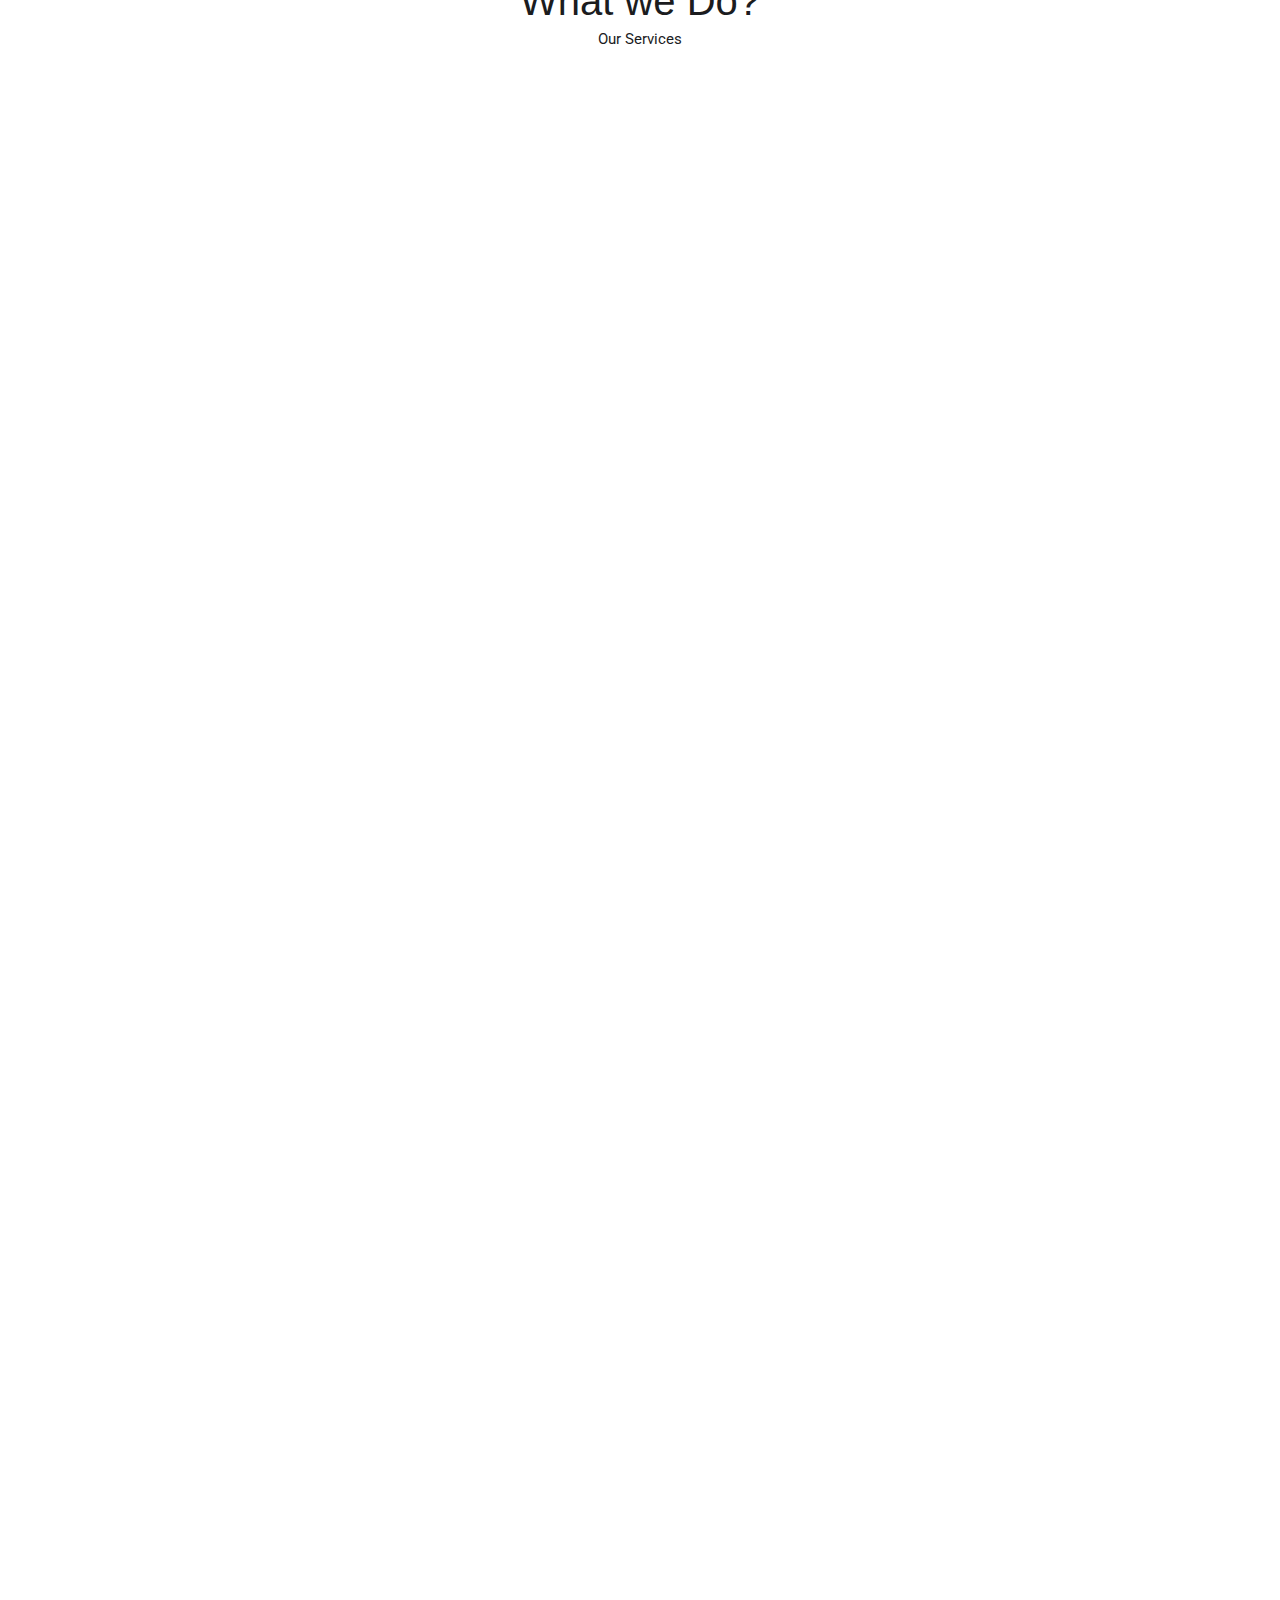
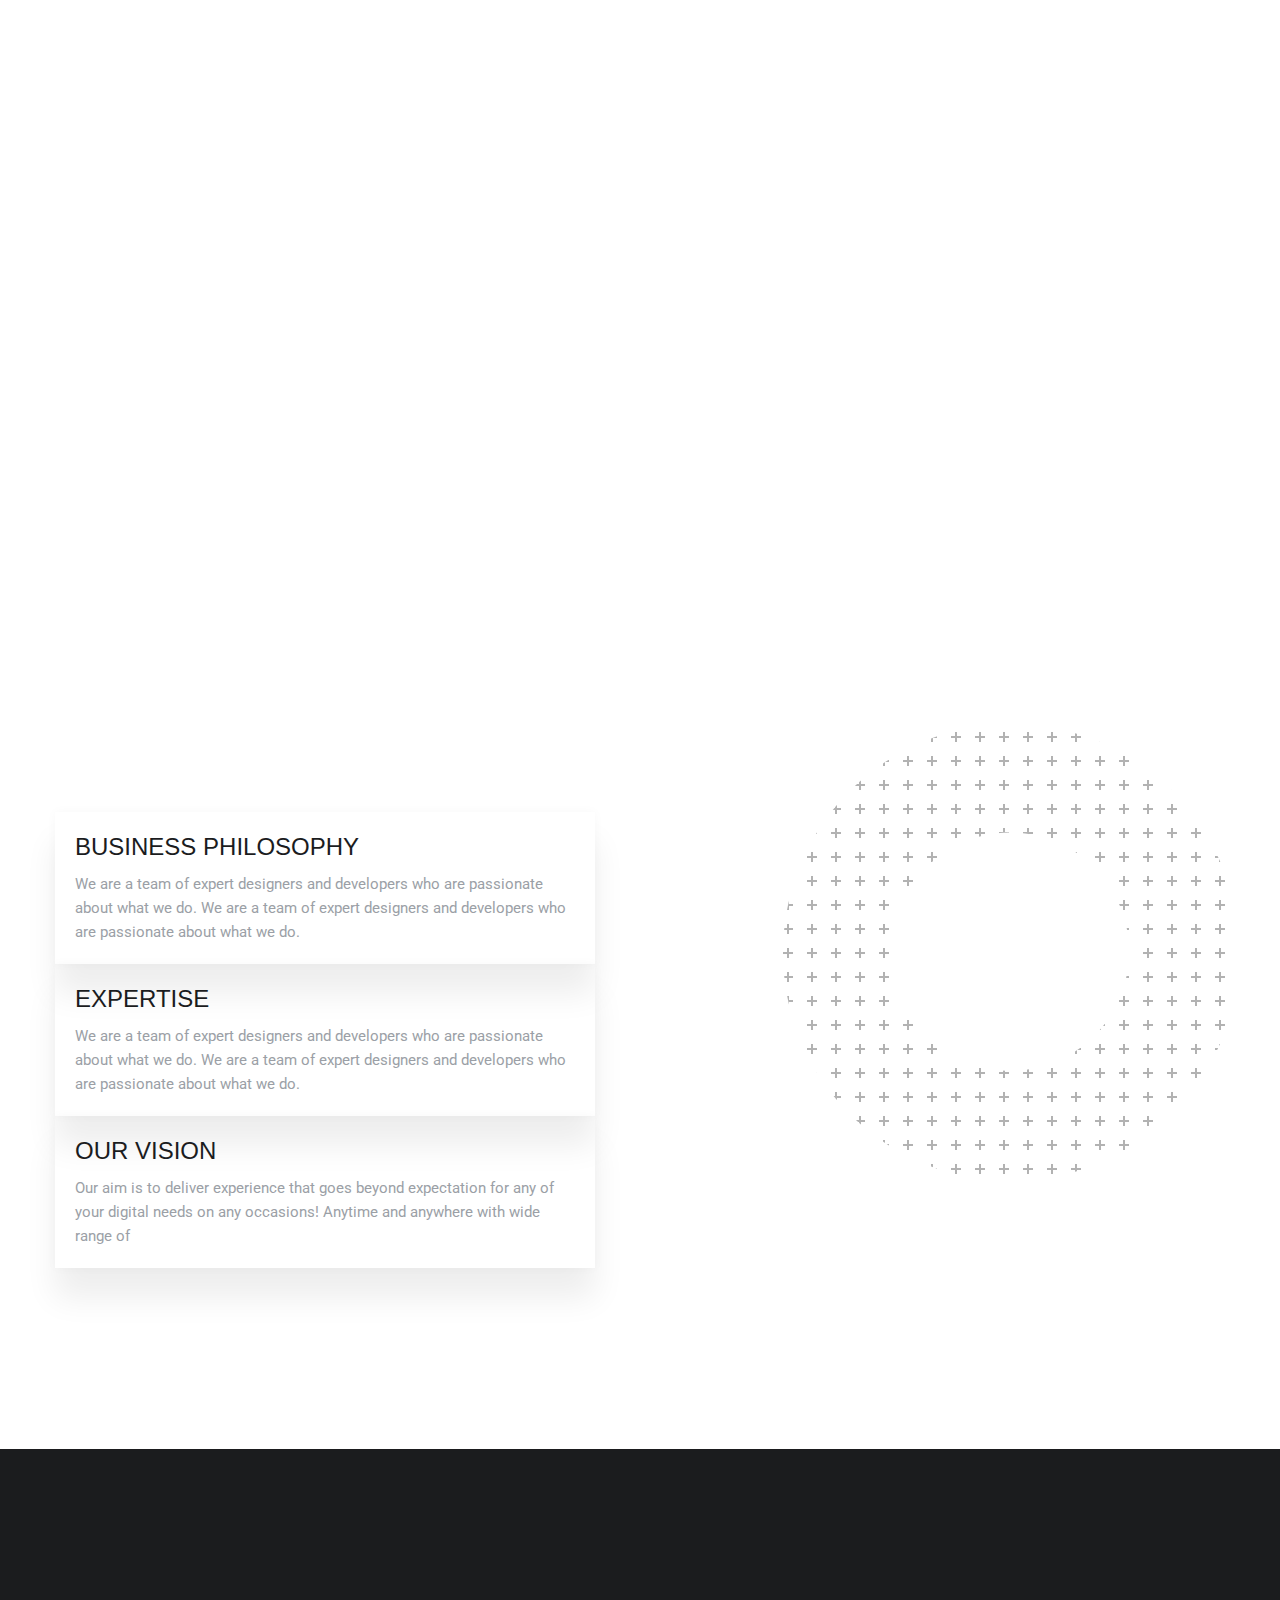
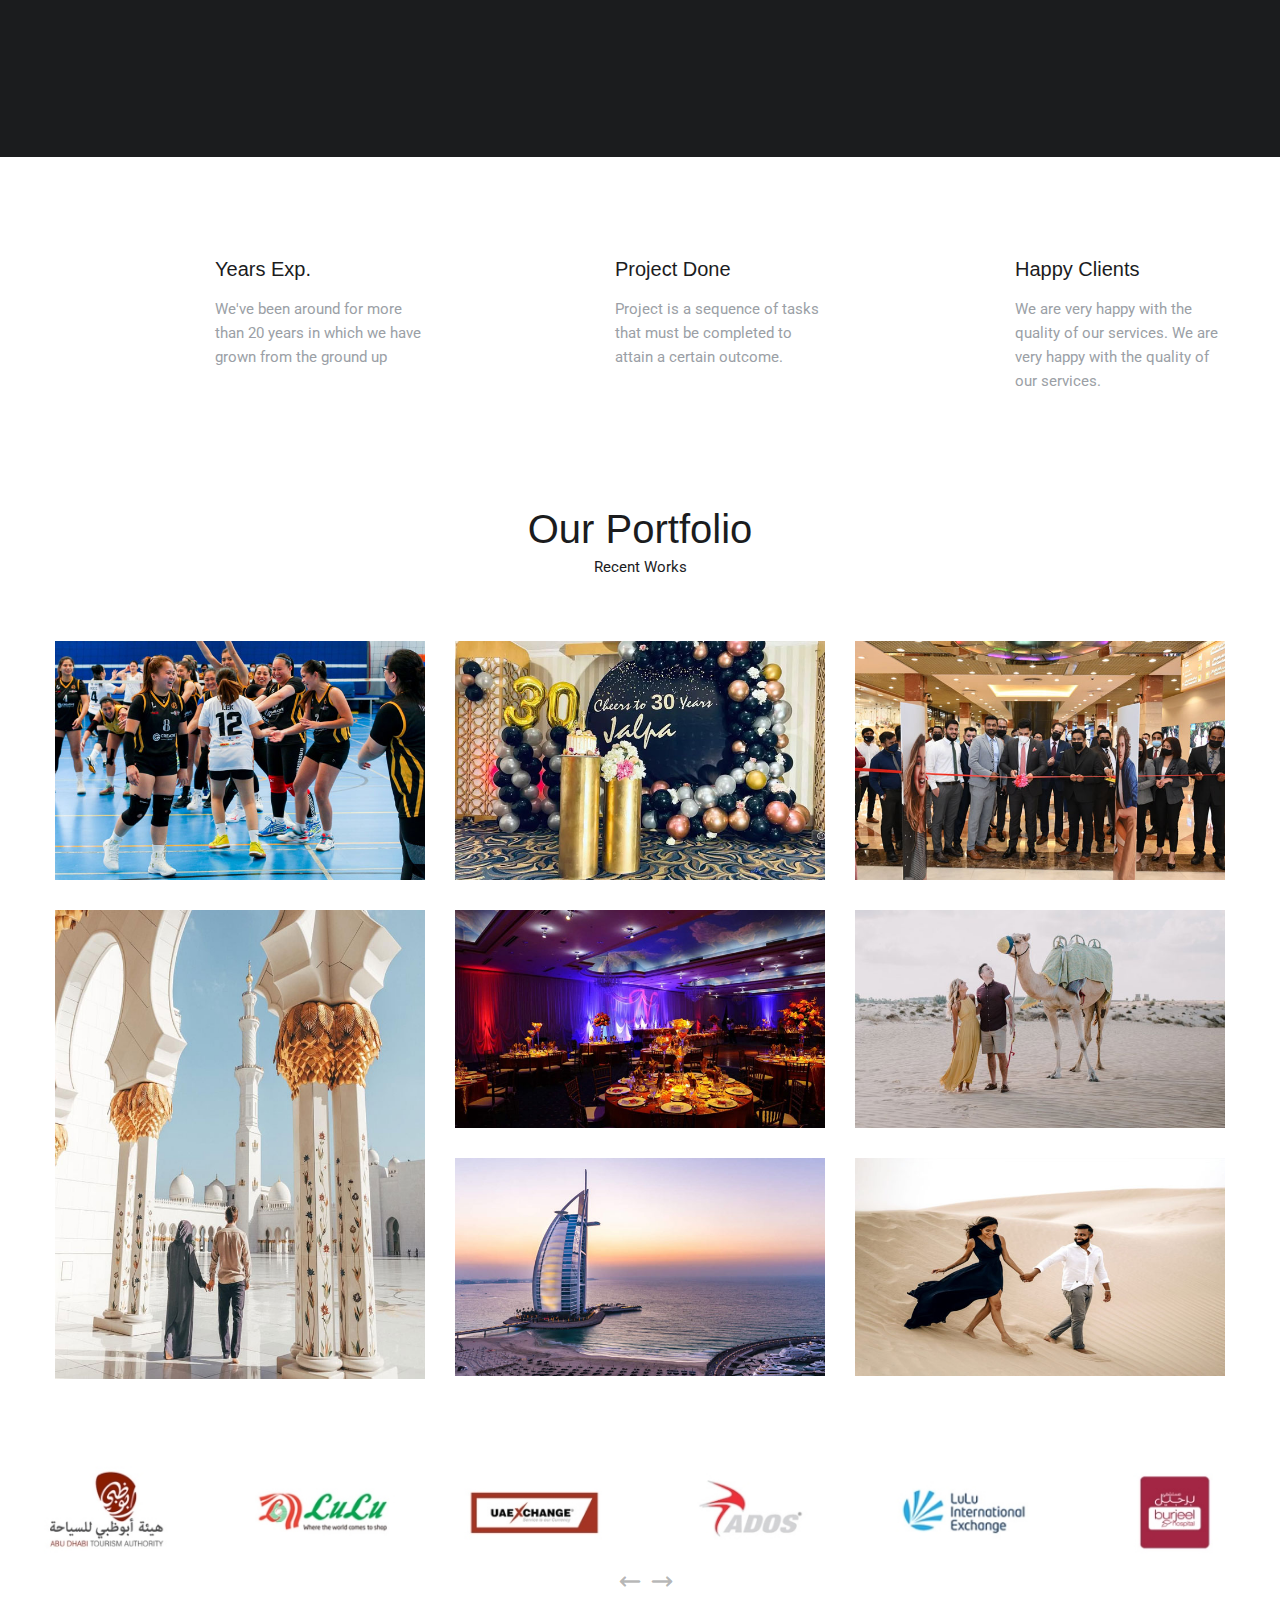
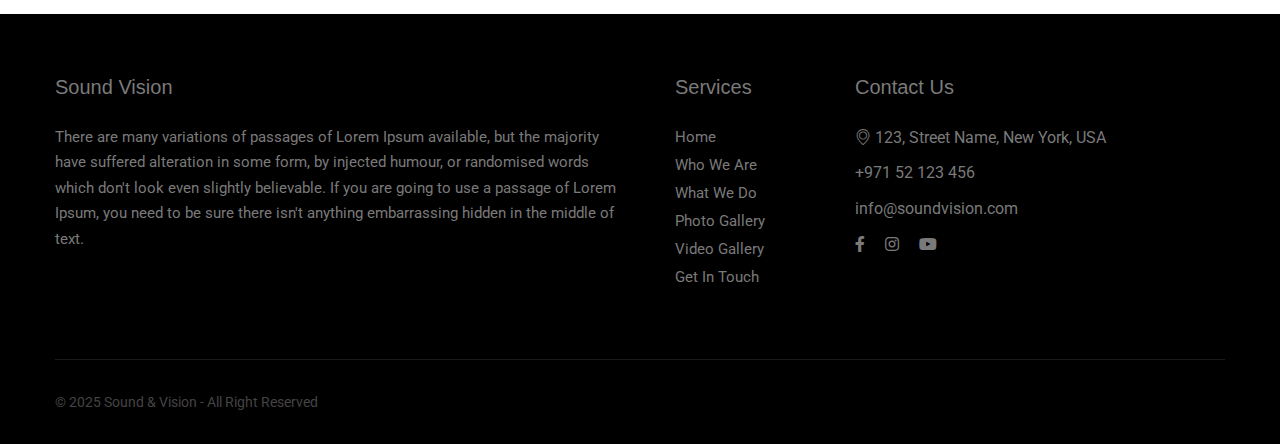
==== commit d84fdac5: "smoth scrolling for main slider" ====
--- a/index.html
+++ b/index.html
@@ -170,7 +170,7 @@
                             <div class="content">
                                 <div class="inner">
                                     <h1>PHOTOGRAPHY</h1>
-                                    <div class="text">Creative Event Management</div>
+                                    <div class="text">Sound & Vision Event Management</div>
                                 </div>
                             </div>
                         </div>
@@ -508,6 +508,7 @@
         <section class="offers-section-one">
             <div class="auto-container">
                 <div class="row clearfix">
+                    
                     <div class="offers-column col-lg-6 col-md-12 col-sm-12">
                         <div class="inner">
                             <div class="offer-block">
@@ -546,6 +547,7 @@
                             </div>
                         </div>
                     </div>
+                    
                     <div class="images-column col-lg-6 col-md-12 col-sm-12">
                         <div class="inner">
                             <span class="dotted-pattern dotted-pattern-4"></span>
--- a/css/style.css
+++ b/css/style.css
@@ -1,83 +1,6 @@
-/* Hotera - Hotel and Restaurant HTML Template  */
-
-/*********** TABLE OF CONTENTS **************
-
-1. Fonts
-2. Reset
-3. Global
-4. Main Header / Style One / Style Two
-5. Mobile Menu
-6. Main Slider / Banner Carousel
-7. About Section
-8. Facts Section
-9. Rooms Section 01
-11. Offers Section 01
-12. Featured Section
-13. Video Section
-14. Testimonials Section
-15. News Section
-16. Main Footer
-17. Filters Section / Style One  / Style Two / Style Three / Style Four
-18. Featured Section 02
-19. Rooms Section 02
-20. Offers Section 02
-21. Why Us Section
-22. Testimonials Section 02
-23. News Section 02
-24. Contact Section
-25. Featured Section 03
-26. Rooms Section 03
-27. Offers Section 03
-28. Why Us Section 02
-29. Gallery Section
-30. Testimonials Section 03
-31. News Section 02 / Alternate
-32. Featured Section 04
-33. Rooms Section 04
-34. Facts Section 02
-35. News Section 03
-36. Featured Section 05
-37. Fluid Section / Alternate
-38. Rooms Grid 
-39. Rooms List
-40. Rooms Gallery
-41. Single Room / Room Details
-42. History Section
-43. Team Section
-44. Packages Section
-45. Package Single Page
-46. Events Section
-47. Event Details
-48. Gallery Default
-49. Gallery Masonry
-50. Restaurant
-51. Spa And Wellness
-52. Blog 03 Column Grid 
-53. Blog Sidebar
-54. Sidebar Page
-55. Content Side
-56. Sidebar Side
-57. Sidebar Widgets
-58. News Post Details
-59. Comments Area
-60. Comment Forms
-
- ***/
-
-/*** 
-
-====================================================================
-			Fonts
-====================================================================
-
- ***/
+
 
 @import url('https://fonts.googleapis.com/css2?family=Roboto:ital,wght@0,100;0,300;0,400;0,500;0,700;0,900;1,100;1,300;1,400;1,500;1,700;1,900&family=Yeseva+One&display=swap');
-
-/*
-	font-family: 'Roboto', sans-serif;
-	font-family: 'Yeseva One', cursive;
-*/
 
 @import url('fontawesome-all.css');
 @import url('owl.css');
@@ -113,30 +36,37 @@
 ====================================================================
 	Global Settings
 ====================================================================
-
  ***/
+ 
+:root{
+	--theme-color: #1b1c1e;
+	--primary-color: #ffa600;
+	--secondary-color: #1b1c1e;
+	--light-color: #ffffff;
+	--font-roboto: 'Roboto', sans-serif;
+}
 
 body {
 	
 	font-size:16px;
-	color:#1b1c1e;
+	color: var(--theme-color);
 	line-height:1.5em;
 	font-weight:400;
-	background:#ffffff;
+	background:var(--light-color);
 	-webkit-font-smoothing: antialiased;
 	-moz-font-smoothing: antialiased;
-		font-family: 'Roboto', sans-serif;
+		font-family: var(--font-roboto);
 
 }
 
 a{
 	text-decoration:none;
 	cursor:pointer;
-	color: #1b1c1e;
+	color: var(--theme-color);
 }
 
 .theme_color{
-	color:#1b1c1e;
+	color: var(--theme-color);
 }
 
 a:hover,
@@ -184,7 +114,7 @@
 }
 
 input,select,button{
-	font-family: 'Roboto', sans-serif;
+	font-family: var(--font-roboto);
 }
 
 textarea{
@@ -282,10 +212,10 @@
 	display:block;
 	font-size: 16px;
 	line-height: 30px;
-	color: #ffffff;
+	color: var(--light-color);
 	font-weight: 500;
 	padding: 5px 20px;
-	background: #1b1c1e;
+	background: var(--theme-color);
 	border-radius:0px;
 	outline: 1px solid transparent;
 	z-index:1;
@@ -297,10 +227,10 @@
 }
 
 .btn-style-one:hover .btn-title{
-	background: #900b09;
-	outline-color: #ffffff;
+	background: var(--primary-color);
+	outline-color: var(--light-color);
 	outline-offset: -4px;
-	color: #ffffff;
+	color: var(--light-color);
 }
 
 /*Btn Style Two*/
@@ -324,10 +254,10 @@
 	display:block;
 	font-size: 16px;
 	line-height: 30px;
-	color: #1b1c1e;
+	color: var(--theme-color);
 	font-weight: 500;
 	padding: 15px 40px;
-	background: #ffffff;
+	background: var(--light-color);
 	border-radius:0px;
 	outline: 1px solid transparent;
 	z-index:1;
@@ -339,10 +269,10 @@
 }
 
 .btn-style-two:hover .btn-title{
-	background: #ffffff;
-	outline-color: #1b1c1e;
+	background: var(--light-color);
+	outline-color: var(--theme-color);
 	outline-offset: -4px;
-	color: #1b1c1e;
+	color: var(--theme-color);
 }
 
 /*Btn Style Three*/
@@ -366,7 +296,7 @@
 	display:block;
 	font-size: 16px;
 	line-height: 30px;
-	color: #1b1c1e;
+	color: var(--theme-color);
 	font-weight: 500;
 	padding: 15px 40px;
 	background: #edf0f5;
@@ -380,8 +310,8 @@
 }
 
 .btn-style-three:hover .btn-title{
-	background: #1b1c1e;
-	color: #ffffff;
+	background: var(--theme-color);
+	color: var(--light-color);
 }
 
 .pull-right{
@@ -431,7 +361,7 @@
 	top:0;
 	width:51%;
 	height:100%;
-	background:#ffffff;
+	background:var(--light-color);
 	z-index:0; 
 	-webkit-transform:translateX(0%);
 	-ms-transform:translateX(0%);
@@ -456,7 +386,7 @@
 	top:0;
 	width:51%;
 	height:100%;
-	background:#ffffff;
+	background:var(--light-color);
 	z-index:2; 
 	-webkit-transform:translateX(0%);
 	-ms-transform:translateX(0%);
@@ -502,7 +432,7 @@
 	bottom:20px;
 	width:54px;
 	height:54px;
-	color:#ffffff;
+	color:var(--light-color);
 	font-size:30px;
 	line-height:54px;
 	text-align:center;
@@ -520,8 +450,8 @@
 }
 
 .scroll-to-top:hover{
-	background:#900b09;
-	color:#ffffff;
+	background:var(--primary-color);
+	color:var(--light-color);
 	box-shadow:2px 2px 0px #25283a;
 }
 
@@ -675,7 +605,7 @@
 .main-menu .navigation{
 	position:relative;
 	margin:0px;
-	font-family: 'Roboto', sans-serif;
+	font-family: var(--font-roboto);
 }
 
 .main-menu .navigation > li{
@@ -724,7 +654,7 @@
 
 .sticky-header .main-menu .navigation > li:hover > a,
 .sticky-header .main-menu .navigation > li.current > a{
-	color: #900b09;
+	color: var(--primary-color);
 }
 
 .sticky-header .main-menu .navigation > li.dropdown{
@@ -738,7 +668,7 @@
 	width:200px;
 	z-index:100;
 	display:none;
-	background:#900b09;
+	background:var(--primary-color);
 	padding: 10px 0px 10px;
 	-ms-transform: translateY(20px);
 	transform: translateY(20px);
@@ -796,7 +726,7 @@
 	width:250px;
 	z-index:100;
 	display:none;
-	background:#ffffff;
+	background:var(--light-color);
 	padding: 20px 0px 15px;
 	-ms-transform: translateY(20px);
 	transform: translateY(20px);
@@ -837,7 +767,7 @@
 }
 
 .main-menu .navigation > li > ul > li  > ul > li > a:hover{
-	color:#1b1c1e;
+	color:var(--theme-color);
 }
 
 .main-menu .navigation > li > ul > li.dropdown > a:after{
@@ -883,11 +813,11 @@
 	top:8px;
 	width:34px;
 	height:30px;
-	border:1px solid #ffffff;
+	border:1px solid var(--light-color);
 	text-align:center;
 	font-size:16px;
 	line-height:26px;
-	color:#ffffff;
+	color:var(--light-color);
 	cursor:pointer;
 	z-index:5;
 	display:none;
@@ -925,7 +855,7 @@
 }
 
 .header-style-one.alternate .other-links .info li a{
-	color: #ffffff;
+	color: var(--light-color);
 }
 
 .header-style-one.alternate .nav-outer .main-menu{
@@ -935,7 +865,7 @@
 .header-style-one.alternate .nav-outer .mobile-nav-toggler{
 	display: block;
 	margin-top: 37px;
-	color: #ffffff;
+	color: var(--light-color);
 	font-size: 20px;
 }
 
@@ -973,11 +903,11 @@
 
 .fixed-header.header-style-one.alternate-two .header-upper{
 	top: 0;
-	background: #ffffff;
+	background: var(--light-color);
 }
 
 .header-style-one.alternate-two .header-upper .inner-container{
-	background: #ffffff;
+	background: var(--light-color);
 	padding-left: 50px;
 	padding-right: 50px;
 	transition:all 300ms ease;
@@ -1009,7 +939,7 @@
     width: 100%;
     padding: 0px 0px;
     z-index: -1;
-    background: #ffffff;
+    background: var(--light-color);
 	border-bottom:1px solid #f0f0f0;
     -webkit-box-shadow: 0 0 15px rgba(0,0,0,0.10);
     -moz-box-shadow: 0 0 15px rgba(0,0,0,0.10);
@@ -1143,7 +1073,7 @@
 	right:25px;
 	top:25px;
 	font-size:22px;
-	color:#ffffff;
+	color:var(--light-color);
 	cursor:pointer;
 	z-index:5;
 }
@@ -1188,7 +1118,7 @@
 	position:relative;
 	height:70px;
 	padding:20px 220px 20px 30px;
-	background:#ffffff;
+	background:var(--light-color);
 	line-height:30px;
 	font-size:24px;
 	color:#233145;
@@ -1204,8 +1134,8 @@
 	width:220px;
 	height:70px;
 	padding:20px 10px 20px 10px;
-	color:#ffffff !important;
-	background:#1b1c1e;
+	color:var(--light-color) !important;
+	background:var(--theme-color);
 	line-height:30px;
 	font-size:20px;
 	cursor:pointer;
@@ -1214,14 +1144,14 @@
 }
 
 .search-popup .search-form fieldset input[type="submit"]:hover{
-	background:#1b1c1e;
+	background:var(--theme-color);
 }
 
 .search-popup h3{
 	text-transform:uppercase;
 	font-size:20px;
 	font-weight:600;
-	color:#ffffff;
+	color:var(--light-color);
 	margin-bottom:20px;
 	letter-spacing:1px;
 	text-align:center;	
@@ -1229,7 +1159,7 @@
 
 .search-popup .recent-searches{
 	font-size:16px;
-	color:#ffffff;
+	color:var(--light-color);
 	text-align:center;
 }
 
@@ -1241,9 +1171,9 @@
 .search-popup .recent-searches li a{
 	display:block;
 	line-height:24px;
-	border:1px solid #ffffff;
+	border:1px solid var(--light-color);
 	padding:7px 15px;
-	color:#ffffff;
+	color:var(--light-color);
 	border-radius:3px;
 	-webkit-transition:all 0.5s ease;
 	-moz-transition:all 0.5s ease;
@@ -1253,8 +1183,8 @@
 }
 
 .search-popup .recent-searches li a:hover{
-	color:#1b1c1e;
-	border-color:#1b1c1e;	
+	color:var(--theme-color);
+	border-color:var(--theme-color);	
 }
 
 
@@ -1378,7 +1308,7 @@
 	height: 100%;
 	max-height: 100%;
 	overflow-y: auto;
-	background: #900b09;
+	background: var(--primary-color);
 	padding: 0px 0px;
 	border-radius: 0px;
 	z-index: 5;
@@ -1446,7 +1376,7 @@
 	padding: 10px 10px;
 	font-size: 16px;
 	font-weight: 500;
-	color: #ffffff;
+	color: var(--light-color);
 	text-transform: capitalize;
 	-webkit-transition: all 500ms ease;
 	-moz-transition: all 500ms ease;
@@ -1467,7 +1397,7 @@
 	top:19px;
 	height:6px;
 	width: 6px;
-	background: #ffffff;
+	background: var(--light-color);
 	border-radius: 50%;
 	opacity: 0;
 	-webkit-transition: all 500ms ease;
@@ -1490,7 +1420,7 @@
 	text-align:center;
 	font-size:16px;
 	line-height:32px;
-	color:#ffffff;
+	color:var(--light-color);
 	background:rgba(255,255,255,0.10);
 	cursor:pointer;
 	display: none;
@@ -1558,7 +1488,7 @@
 }
 
 .mobile-menu .social-links li a:hover{
-	color: #ffffff;
+	color: var(--light-color);
 }
 
 /*** 
@@ -1647,7 +1577,7 @@
     line-height: 30px;
     font-weight: 400;
     padding: 15px 20px;
-    background-color: #ffffff;
+    background-color: var(--light-color);
     border: 1px solid #e5e5e5;
 	border-radius:0px;
     -webkit-transition: all 300ms ease;
@@ -1679,7 +1609,7 @@
 .default-form .form-group select:focus,
 .form-group .ui-selectmenu-button.ui-button:focus,
 .form-group .ui-selectmenu-button.ui-button:active{
-	border-color: #1b1c1e;
+	border-color: var(--theme-color);
 }
 
 .default-form ::-webkit-input-placeholder{color: #aaaaaa;}
@@ -1707,10 +1637,10 @@
 	height:62px;
 	padding:15px 20px;
 	line-height:30px;
-	font-family: 'Roboto', sans-serif;
+	font-family: var(--font-roboto);
 	color:#25283a;
 	border-radius:0px;
-	background-color:#ffffff;
+	background-color:var(--light-color);
 	border: 1px solid #e5e5e5;
 }
 
@@ -1740,16 +1670,16 @@
 }
 
 .ui-widget.ui-widget-content{
-	border:1px solid #1b1c1e;
+	border:1px solid var(--theme-color);
 	border-top: none;
-	font-family: 'Roboto', sans-serif;
+	font-family: var(--font-roboto);
 	border-radius: 0;
 	padding: 0;
 }
 
 .ui-menu .ui-menu-item{
 	font-size:14px;
-	border-bottom:1px solid #1b1c1e;
+	border-bottom:1px solid var(--theme-color);
 }
 
 .ui-menu .ui-menu-item:last-child{
@@ -1771,7 +1701,7 @@
 
 .ui-menu .ui-menu-item-wrapper:hover,
 .ui-menu .ui-menu-item-wrapper.ui-state-active{
-	background: #1b1c1e;
+	background: var(--theme-color);
 	margin: 0;
 }
 
@@ -1789,10 +1719,10 @@
 	height:62px;
 	padding:15px 20px;
 	line-height:30px;
-	font-family: 'Roboto', sans-serif;
+	font-family: var(--font-roboto);
 	color:#25283a;
 	border-radius:0px;
-	background-color:#ffffff;
+	background-color:var(--light-color);
 	border: 1px solid #e5e5e5;
 	cursor: pointer;
 	z-index: 5;
@@ -1861,7 +1791,7 @@
 	width: 100%;
 	min-width: 240px;
 	padding: 30px 20px 10px;
-	background: #ffffff;
+	background: var(--light-color);
 	border: 1px solid #e5e5e5;
 	display: none;
 	z-index: 5;
@@ -1944,8 +1874,8 @@
 }
 
 .check-sel-box .radio-block input:checked + label:before{
-	background: #1b1c1e;
-	color: #ffffff;
+	background: var(--theme-color);
+	color: var(--light-color);
 	content: "\f00c";
 }
 
@@ -2137,7 +2067,7 @@
 	display: block;
 	font-size: 20px;
 	line-height: 1.5em;
-	color: #ffffff;
+	color: var(--light-color);
 	font-weight: 400;
 	opacity: 0;
 	-webkit-transform: translateY(50px);
@@ -2317,7 +2247,7 @@
 	display: block;
 	font-size:48px;
 	line-height: 1.30em;
-	color: #1b1c1e;
+	color: var(--theme-color);
 	font-weight: 400;
 	margin-bottom: 0px;
 }
@@ -2591,13 +2521,13 @@
 
 .filters-section.alternate{
 	position: relative;
-	background: #ffffff;
+	background: var(--light-color);
 }
 
 .filters-section .form-box{
 	position: relative;
 	padding: 40px 50px 20px;
-	background: #ffffff;
+	background: var(--light-color);
     box-shadow: 0 0 15px rgba(0,0,0,0.10), 0 30px 45px rgba(0,0,0,0.05);
 	margin-top: -140px;
 	margin-bottom: 140px;
@@ -2629,7 +2559,7 @@
 
 .filters-section.alternate .form-box{
 	padding: 40px 0 20px;
-	background: #ffffff;
+	background: var(--light-color);
     box-shadow: none;
 	margin: 0;
 }
@@ -2661,7 +2591,7 @@
 
 .filters-section.style-two{
 	position: relative;
-	background: #ffffff;
+	background: var(--light-color);
 	padding: 0 0;
 }
 
@@ -2847,9 +2777,9 @@
 	top: 0;
 	width: 150px;
 	height: 100%;
-	background: #900b09;
+	background: var(--primary-color);
 	text-align: center;
-	color: #ffffff;
+	color: var(--light-color);
 	box-shadow: 0px 30px 30px 0px rgba(0,0,0,0.10);
 }
 
@@ -2877,7 +2807,7 @@
 .facts-section{
 	position:relative;
 	padding: 210px 0px 90px;
-	background: #ffffff;
+	background: var(--light-color);
 }
 
 .facts-section .left-bottom-image{
@@ -2962,8 +2892,8 @@
 	height: 130px;
 	padding: 35px 10px;
 	text-align: center;
-	background: #1b1c1e;
-	color: #ffffff;
+	background: var(--theme-color);
+	color: var(--light-color);
 	font-size: 40px;
 	line-height: 60px;
 	font-family: 'Yeseva One', cursive;
@@ -2995,7 +2925,7 @@
 .rooms-section-one{
 	position:relative;
 	padding: 50px 0px 50px;
-	background: #ffffff;
+	background: var(--light-color);
 }
 
 .room-block-one{
@@ -3102,7 +3032,7 @@
 	position: relative;
 	display: block;
 	padding: 18px 20px 18px 40px;
-	background: #ffffff;
+	background: var(--light-color);
 }
 
 .room-block-one .cap-box .cap-inner:before{
@@ -3111,8 +3041,8 @@
 	right: 0;
 	top: -15px;
 	border: 8px solid transparent;
-	border-bottom: 8px solid #ffffff;
-	border-right: 8px solid #ffffff;
+	border-bottom: 8px solid var(--light-color);
+	border-right: 8px solid var(--light-color);
 }
 
 .room-block-one .cap-box .price{
@@ -3125,7 +3055,7 @@
 }
 
 .room-block-one .cap-box .price span{
-	color: #1b1c1e;
+	color: var(--theme-color);
 }
 
 .room-block-one .cap-box h5{
@@ -3167,7 +3097,7 @@
 	position: relative;
 	display: block;
 	padding: 35px 40px 40px 40px;
-	background: #ffffff;
+	background: var(--light-color);
 	height: 100%;
 }
 
@@ -3197,14 +3127,14 @@
 }
 
 .room-block-one .hover-box .pricing .price span{
-	color: #1b1c1e;
+	color: var(--theme-color);
 }
 
 .room-block-one .hover-box .pricing .rating{
 	position: relative;
 	display: block;
 	float: right;
-	color: #1b1c1e;
+	color: var(--theme-color);
 }
 
 .room-block-one .hover-box .pricing .rating span{
@@ -3250,7 +3180,7 @@
 .offers-section-one{
 	position:relative;
 	padding: 80px 0px 30px;
-	background: #ffffff;
+	background: var(--light-color);
 }
 
 .offers-section-one .upper-box{
@@ -3317,8 +3247,8 @@
 	height: 90px;
 	padding: 23px 10px;
 	text-align: center;
-	background: #1b1c1e;
-	color: #ffffff;
+	background: var(--theme-color);
+	color: var(--light-color);
 	font-size: 16px;
 	line-height: 22px;
 	border-radius: 45% 55% 70% 35% / 45% 45% 55% 45%;
@@ -3331,7 +3261,7 @@
 	top: 0;
 	width: 90px;
 	height: 90px;
-	background: #1b1c1e;
+	background: var(--theme-color);
 	border-radius: 45% 55% 70% 35% / 45% 45% 55% 45%;
 	overflow: hidden;
 }
@@ -3364,7 +3294,7 @@
 }
 
 .offers-section-one .offer-block .price span{
-	color: #1b1c1e;
+	color: var(--theme-color);
 }
 
 .offers-section-one .offer-block h4{
@@ -3556,8 +3486,8 @@
 .video-section{
 	position:relative;
 	padding: 80px 0px;
-	background: #1b1c1e;
-	color: #ffffff;
+	background: var(--theme-color);
+	color: var(--light-color);
 	text-align: center;
 }
 
@@ -3598,9 +3528,9 @@
 	height: 60px;
 	line-height: 50px;
 	font-size: 20px;
-	color: #ffffff;
+	color: var(--light-color);
 	font-weight: 700;
-	border: 5px solid #ffffff;
+	border: 5px solid var(--light-color);
 	border-radius: 10px;
 }
 
@@ -3615,7 +3545,7 @@
 .testimonials-section{
 	position:relative;
 	padding: 140px 0px 200px;
-	background: #ffffff;
+	background: var(--light-color);
 }
 
 .testimonials-section.alt-padding{
@@ -3699,7 +3629,7 @@
 	bottom: 0px;
 	width: 80px;
 	height: 80px;
-	background: #ffffff;
+	background: var(--light-color);
 	border: 1px solid #e5e5e5;
 	-ms-transform: rotate(45deg);
 	transform: rotate(45deg);
@@ -3718,7 +3648,7 @@
 	bottom: 0px;
 	width: 32px;
 	height: 10px;
-	border: 5px solid #ffffff;
+	border: 5px solid var(--light-color);
 	z-index: 2;
 }
 
@@ -3731,7 +3661,7 @@
 	position: relative;
 	display: block;
 	padding: 40px 30px;
-	background: #ffffff;
+	background: var(--light-color);
 	border: 1px solid #e5e5e5;
 	-webkit-transition: all 300ms ease;
 	-moz-transition: all 300ms ease;
@@ -3784,7 +3714,7 @@
 	display: block;
 	font-size: 18px;
 	line-height: 1.5em;
-	color: #1b1c1e;
+	color: var(--theme-color);
 	font-weight: 500;
 	text-transform: capitalize;
 }
@@ -3903,7 +3833,7 @@
 .news-block .image-box{
 	position: relative;
 	display: block;
-	background: #1b1c1e;
+	background: var(--theme-color);
 	overflow: hidden;
 	margin-bottom: 25px;
 }
@@ -3928,7 +3858,7 @@
 .news-block .post-meta{
 	position: relative;
 	display: block;
-	color: #1b1c1e;
+	color: var(--theme-color);
 	font-size: 16px;
 	line-height: 1.5em;
 	margin-bottom: 12px;
@@ -3937,13 +3867,13 @@
 .news-block h4{
 	position: relative;
 	display: block;
-	color: #1b1c1e;
+	color: var(--theme-color);
 	line-height: 1.3em;
 	margin-bottom: 15px;
 }
 
 .news-block h4 a{
-	color: #1b1c1e;
+	color: var(--theme-color);
 }
 
 .news-block h4 a:hover{
@@ -3957,7 +3887,7 @@
 
 .news-block .link-box a{
 	position: relative;
-	color: #1b1c1e;
+	color: var(--theme-color);
 	text-transform: capitalize;
 	font-weight: 500;
 	-webkit-transition:all 0.3s ease;
@@ -4075,7 +4005,7 @@
     font-size: 15px;
     background: none;
 	font-weight:400;
-	color:#ffffff;
+	color:var(--light-color);
 	border-radius: 0px;
 	border-bottom:1px solid rgba(255,255,255,0.20);
     -webkit-transition: all 300ms ease;
@@ -4088,7 +4018,7 @@
 .main-footer .newsletter-form .form-group input[type="text"]:focus,
 .main-footer .newsletter-form .form-group input[type="email"]:focus,
 .main-footer .newsletter-form .form-group input[type="tel"]:focus{
-	border-color:#ffffff;
+	border-color:var(--light-color);
 }
 
 .newsletter-form .form-group input::-webkit-input-placeholder{
@@ -4140,7 +4070,7 @@
 }
 
 .main-footer .links-widget .links li a:hover{
-	color:#ffffff;
+	color:var(--light-color);
 }
 
 .main-footer .info{
@@ -4168,7 +4098,7 @@
 }
 
 .main-footer .info a:hover{
-	color: #ffffff;
+	color: var(--light-color);
 	text-decoration: underline;
 }
 
@@ -4192,7 +4122,7 @@
 }
 
 .main-footer .info .social-links a:hover{
-	color: #ffffff;
+	color: var(--light-color);
 }
 
 .main-footer .newsletter-widget{
@@ -4244,7 +4174,7 @@
 }
 
 .main-footer .footer-bottom a:hover{
-	color: #ffffff;
+	color: var(--light-color);
 	text-decoration: underline;
 }
 
@@ -4347,7 +4277,7 @@
 	height: 100%;
 	background: rgba(27,28,30,0.90);
 	text-align: center;
-	color: #ffffff;
+	color: var(--light-color);
 }
 
 .featured-section-two .image-block .cap .txt{
@@ -4377,7 +4307,7 @@
 .rooms-section-two{
 	position:relative;
 	padding: 200px 0px 140px;
-	background: #ffffff;
+	background: var(--light-color);
 }
 
 .rooms-section-two .carousel-box{
@@ -4452,7 +4382,7 @@
 	position: relative;
 	display: block;
 	padding: 32px 35px 40px;
-	background: #ffffff;
+	background: var(--light-color);
 	transition:all 0.4s ease;
 	-moz-transition:all 0.4s ease;
 	-webkit-transition:all 0.4s ease;
@@ -4486,14 +4416,14 @@
 }
 
 .room-block-two .lower-box .pricing .price span{
-	color: #1b1c1e;
+	color: var(--theme-color);
 }
 
 .room-block-two .lower-box .pricing .rating{
 	position: relative;
 	display: block;
 	float: right;
-	color: #1b1c1e;
+	color: var(--theme-color);
 }
 
 .room-block-two .lower-box .pricing .rating span{
@@ -4685,7 +4615,7 @@
 	float: right;
 	width: 100%;
 	padding: 80px 70px;
-	background: #ffffff;
+	background: var(--light-color);
 	max-width: 770px;
 	box-shadow: 0px 15px 30px 0px rgba(0,0,0,0.10);
 	z-index: 5;
@@ -4713,7 +4643,7 @@
 }
 
 .offers-section-two .carousel-box .price span{
-	color: #1b1c1e;
+	color: var(--theme-color);
 }
 
 .offers-section-two .carousel-box h3{
@@ -4786,7 +4716,7 @@
 
 .offers-section-two .carousel-box .owl-nav .owl-next:hover,
 .offers-section-two .carousel-box .owl-nav .owl-prev:hover{
-	color: #1b1c1e;
+	color: var(--theme-color);
 }
 
 /*** 
@@ -4828,7 +4758,7 @@
 	display: block;
 	text-align: center;
 	padding: 60px 30px 35px;
-	background: #ffffff;
+	background: var(--light-color);
 	box-shadow: 0px 10px 40px 0px rgba(0,0,0,0.10);
 }
 
@@ -4986,7 +4916,7 @@
 	font-size: 48px;
 	line-height: 1em;
 	margin-bottom: 15px;
-	color: #1b1c1e;
+	color: var(--theme-color);
 }
 
 .testimonial-block-two .quote-icon span{
@@ -5000,7 +4930,7 @@
 	display: block;
 	font-size: 24px;
 	line-height: 1.5em;
-	color: #1b1c1e;
+	color: var(--theme-color);
 }
 
 .testimonial-block-two .image{
@@ -5024,7 +4954,7 @@
 	display: block;
 	font-size: 22px;
 	line-height: 1.5em;
-	color: #1b1c1e;
+	color: var(--theme-color);
 	font-weight: 500;
 	text-transform: capitalize;
 }
@@ -5054,7 +4984,7 @@
 	text-align: center;
 	line-height: 30px;
 	background: #111111;
-	color: #ffffff;
+	color: var(--light-color);
 }
 
 .testimonials-section-two .owl-theme .owl-nav .owl-next,
@@ -5065,7 +4995,7 @@
 	margin: 0px 10px;
 	font-size: 20px;
 	font-weight: 700;
-	color: #ffffff;
+	color: var(--light-color);
 	opacity: 0.30;
 }
 
@@ -5085,7 +5015,7 @@
 .news-section-two{
 	position:relative;
 	padding: 180px 0px 110px;
-	background: #ffffff;
+	background: var(--light-color);
 }
 
 .news-section-two.alternate{
@@ -5140,8 +5070,8 @@
 .news-block-two .quote-box{
 	position: relative;
 	display: block;
-	color: #ffffff;
-	background: #1b1c1e;
+	color: var(--light-color);
+	background: var(--theme-color);
 	padding: 30px 35px 45px;
 }
 
@@ -5155,7 +5085,7 @@
 .news-block-two .quote-box .info{
 	position: relative;
 	display: block;
-	color: #ffffff;
+	color: var(--light-color);
 	font-weight: 500;
 	font-size: 16px;
 	line-height: 1.5em;
@@ -5168,7 +5098,7 @@
 	left: 0;
 	top: 11px;
 	width: 10px;
-	border-bottom: 2px solid #ffffff;
+	border-bottom: 2px solid var(--light-color);
 }
 
 .news-block-two .quote-box .quote-icon{
@@ -5176,7 +5106,7 @@
 	right: 30px;
 	bottom: 25px;
 	display: block;
-	color: #ffffff;
+	color: var(--light-color);
 	font-weight: 400;
 	font-size: 30px;
 	line-height: 1em;
@@ -5205,8 +5135,8 @@
 .news-block-three .quote-box{
 	position: relative;
 	display: block;
-	color: #ffffff;
-	background: #1b1c1e;
+	color: var(--light-color);
+	background: var(--theme-color);
 	text-align: center;
 	padding: 42px 35px;
 }
@@ -5220,13 +5150,13 @@
 }
 
 .news-block-three .quote-box h4 a{
-	color: #ffffff;
+	color: var(--light-color);
 }
 
 .news-block-three .quote-box .icon{
 	position: relative;
 	display: block;
-	color: #ffffff;
+	color: var(--light-color);
 	font-weight: 400;
 	font-size: 26px;
 	line-height: 1em;
@@ -5253,7 +5183,7 @@
 .contact-section{
 	position:relative;
 	padding: 100px 0px;
-	background: #ffffff;
+	background: var(--light-color);
 }
 
 .contact-section .map-layer{
@@ -5294,7 +5224,7 @@
 	width: 100%;
 	max-width: 570px;
 	padding: 70px 70px 60px;
-	background: #ffffff;
+	background: var(--light-color);
 	text-align: center;
 	box-shadow: 0px 25px 25px 0px rgba(0,0,0,0.07);
 }
@@ -5349,7 +5279,7 @@
 .featured-section-three{
 	position:relative;
 	padding: 140px 0px 170px;
-	background: #ffffff;
+	background: var(--light-color);
 }
 
 .featured-section-three .circles-two{
@@ -5440,7 +5370,7 @@
 	top: 80px;
 	width: 200px;
 	padding: 50px 20px 45px;
-	background: #ffffff;
+	background: var(--light-color);
 	text-align: center;
 	font-size: 20px;
 	line-height: 1.5em;
@@ -5532,7 +5462,7 @@
 	position: relative;
 	display: block;
 	padding: 40px 40px 50px 40px;
-	background: #ffffff;
+	background: var(--light-color);
 	height: 100%;
 }
 
@@ -5557,14 +5487,14 @@
 }
 
 .room-block-three .hover-box .pricing .price span{
-	color: #1b1c1e;
+	color: var(--theme-color);
 }
 
 .room-block-three .hover-box .pricing .rating{
 	position: relative;
 	display: block;
 	float: right;
-	color: #1b1c1e;
+	color: var(--theme-color);
 }
 
 .room-block-three .hover-box .pricing .rating span{
@@ -5723,13 +5653,13 @@
 .offers-section-three .slide-item .inner-box{
 	position: relative;
 	display: block;
-	color: #ffffff;
+	color: var(--light-color);
 	max-width: 480px;
 }
 
 .offers-section-three .text-column{
 	position: relative;
-	background: #1b1c1e;
+	background: var(--theme-color);
 	padding: 0;
 }
 
@@ -5763,11 +5693,11 @@
 }
 
 .offers-section-three .slide-item .price span{
-	color: #ffffff;
+	color: var(--light-color);
 }
 
 .offers-section-three .slide-item h3{
-	color: #ffffff;
+	color: var(--light-color);
 	font-size: 40px;
 	margin-bottom: 25px;
 }
@@ -5841,7 +5771,7 @@
 
 .offers-section-three .carousel-box .owl-theme .owl-nav .owl-next:hover,
 .offers-section-three .carousel-box .owl-theme .owl-nav .owl-prev:hover{
-	color: #ffffff;
+	color: var(--light-color);
 }
 
 /*** 
@@ -5919,7 +5849,7 @@
 	display: block;
 	text-align: center;
 	padding: 65px 20px 50px;
-	background: #ffffff;
+	background: var(--light-color);
 	box-shadow: 0px 10px 40px 0px rgba(0,0,0,0.10);
 }
 
@@ -6064,7 +5994,7 @@
 	top: 0;
 	width: 100%;
 	height: 100%;
-	color: #ffffff;
+	color: var(--light-color);
 	background: rgba(0,0,0,0.70);
 	opacity: 0;
 	visibility: hidden;
@@ -6136,7 +6066,7 @@
 .testimonials-section-three{
 	position:relative;
 	padding: 140px 0px 180px;
-	background: #ffffff;
+	background: var(--light-color);
 }
 
 .testimonials-section-three .sec-title{
@@ -6167,7 +6097,7 @@
 	right: 0;
 	top: 40px;
 	bottom: 40px;
-	background: #ffffff;
+	background: var(--light-color);
 	box-shadow: 0px 5px 30px 0px rgba(0,0,0,0.07);
 	z-index: 1;
 }
@@ -6283,7 +6213,7 @@
 	bottom: 0px;
 	width: 80px;
 	height: 80px;
-	background: #ffffff;
+	background: var(--light-color);
 	border: 1px solid #e5e5e5;
 	-ms-transform: rotate(45deg);
 	transform: rotate(45deg);
@@ -6297,7 +6227,7 @@
 	bottom: 0px;
 	width: 32px;
 	height: 10px;
-	border: 5px solid #ffffff;
+	border: 5px solid var(--light-color);
 	z-index: 2;
 }
 
@@ -6310,7 +6240,7 @@
 	position: relative;
 	display: block;
 	padding: 50px 70px 40px;
-	background: #ffffff;
+	background: var(--light-color);
 	-webkit-transition: all 300ms ease;
 	-moz-transition: all 300ms ease;
 	-ms-transition: all 300ms ease;
@@ -6324,7 +6254,7 @@
 	display: block;
 	font-size: 16px;
 	line-height: 1.6em;
-	color: #1b1c1e;
+	color: var(--theme-color);
 }
 
 .testimonial-block-three .info{
@@ -6362,7 +6292,7 @@
 	padding-top: 20px;
 	font-size: 18px;
 	line-height: 1.5em;
-	color: #1b1c1e;
+	color: var(--theme-color);
 	font-weight: 500;
 	text-transform: capitalize;
 }
@@ -6385,7 +6315,7 @@
 	display: inline-block;
 	width: 70px;
 	height: 70px;
-	background: #ffffff;
+	background: var(--light-color);
 	line-height: 70px;
 	text-align: center;
 	border-radius: 50%;
@@ -6410,7 +6340,7 @@
 
 .testimonials-section-three .carousel-box .owl-theme .owl-nav .owl-next:hover,
 .testimonials-section-three .carousel-box .owl-theme .owl-nav .owl-prev:hover{
-	color: #1b1c1e;
+	color: var(--theme-color);
 	box-shadow: 0px 0px 25px 0px rgba(0,0,0,0.10);
 }
 
@@ -6425,7 +6355,7 @@
 .featured-section-four{
 	position:relative;
 	padding: 80px 0px 10px;
-	background: #ffffff;
+	background: var(--light-color);
 }
 
 .featured-section-four .dotted-pattern-10{
@@ -6602,11 +6532,11 @@
 .facts-section-two{
 	position:relative;
 	padding: 80px 0px 0px;
-	background: #ffffff;
+	background: var(--light-color);
 }
 
 .facts-section-two.alternate{
-	background: #1b1c1e;
+	background: var(--theme-color);
 	padding-bottom: 90px;
 }
 
@@ -6647,8 +6577,8 @@
 	height: 130px;
 	padding: 35px 10px;
 	text-align: center;
-	background: #9c2624;
-	color: #ffffff;
+	background: var(--primary-color);
+	color: var(--light-color);
 	font-size: 30px;
 	line-height: 60px;
 	font-family:  sans-serif;
@@ -6668,7 +6598,7 @@
 
 .facts-section-two.alternate .sec-title h2,
 .facts-section-two.alternate .fact-block h4{
-	color: #ffffff;
+	color: var(--light-color);
 }
 
 .facts-section-two .fact-block .text{
@@ -6694,7 +6624,7 @@
 .news-section-three{
 	position:relative;
 	padding: 140px 0px 90px;
-	background: #ffffff;
+	background: var(--light-color);
 }
 
 .news-section-three.news-page{
@@ -6720,14 +6650,14 @@
 .news-block-four .inner-box{
 	position: relative;
 	display: block;
-	background: #ffffff;
+	background: var(--light-color);
 	box-shadow: 0px 30px 30px 0px rgba(0,0,0,0.10);
 }
 
 .news-block-four .image-box{
 	position: relative;
 	display: block;
-	background: #1b1c1e;
+	background: var(--theme-color);
 	overflow: hidden;
 }
 
@@ -6759,11 +6689,11 @@
 	top: -55px;
 	width: 90px;
 	height: 90px;
-	background: #ffffff;
+	background: var(--light-color);
 	font-size: 16px;
 	line-height: 25px;
 	padding: 20px 10px;
-	color: #1b1c1e;
+	color: var(--theme-color);
 	text-transform: uppercase;
 	text-align: center;
 	border-radius: 50%;
@@ -6779,7 +6709,7 @@
 .news-block-four .post-meta{
 	position: relative;
 	display: block;
-	color: #1b1c1e;
+	color: var(--theme-color);
 	font-size: 16px;
 	line-height: 1.5em;
 	margin-bottom: 15px;
@@ -6813,19 +6743,19 @@
 
 .news-block-four .post-meta li a:hover,
 .news-block-four .post-meta li:nth-child(1) a{
-	color: #1b1c1e;
+	color: var(--theme-color);
 }
 
 .news-block-four h4{
 	position: relative;
 	display: block;
-	color: #1b1c1e;
+	color: var(--theme-color);
 	line-height: 1.3em;
 	margin-bottom: 20px;
 }
 
 .news-block-four h4 a{
-	color: #1b1c1e;
+	color: var(--theme-color);
 }
 
 .news-block-four h4 a:hover{
@@ -6836,13 +6766,13 @@
 	position: relative;
 	display: block;
 	font-size: 30px;
-	color: #1b1c1e;
+	color: var(--theme-color);
 	line-height: 1.3em;
 	margin-bottom: 20px;
 }
 
 .news-block-four h3 a{
-	color: #1b1c1e;
+	color: var(--theme-color);
 }
 
 .news-block-four h3 a:hover{
@@ -6864,7 +6794,7 @@
 
 .news-block-four .link-box a{
 	position: relative;
-	color: #1b1c1e;
+	color: var(--theme-color);
 	text-transform: capitalize;
 	font-weight: 500;
 	-webkit-transition:all 0.3s ease;
@@ -6917,7 +6847,7 @@
 .featured-section-five{
 	position:relative;
 	padding: 140px 0px 100px;
-	background: #ffffff;
+	background: var(--light-color);
 }
 
 .featured-section-five.alt-padd{
@@ -7026,7 +6956,7 @@
 	position: relative;
 	display: block;
 	padding: 20px 20px 20px 30px;
-	background: #ffffff;
+	background: var(--light-color);
 	-webkit-transition:all 0.3s ease;
 	-moz-transition:all 0.3s ease;
 	-ms-transition:all 0.3s ease;
@@ -7035,8 +6965,8 @@
 }
 
 .featured-block-two:hover .cap-box .cap-inner{
-	color: #ffffff;
-	background: #1b1c1e;
+	color: var(--light-color);
+	background: var(--theme-color);
 	box-shadow: 0px 20px 30px 0px rgba(0,0,0,0.10);
 }
 
@@ -7050,11 +6980,11 @@
 }
 
 .featured-block-two .cap-box .price span{
-	color: #1b1c1e;
+	color: var(--theme-color);
 }
 
 .featured-block-two:hover .cap-box .cap-inner .price span{
-	color: #ffffff;
+	color: var(--light-color);
 }
 
 .featured-block-two .cap-box h5{
@@ -7220,7 +7150,7 @@
 .page-banner{
 	position:relative;
 	padding: 0;
-	color: #ffffff;
+	color: var(--light-color);
 	background: #0f2c36;
 	background-position:center top;
 	background-repeat:no-repeat;
@@ -7279,7 +7209,7 @@
 .page-banner h1{
 	position:relative;
 	font-size:54px;
-	color:#ffffff;
+	color:var(--light-color);
 	line-height: 1.2em;
 	font-weight: 400;
 	letter-spacing: 0px;
@@ -7302,7 +7232,7 @@
 	float: left;
 	font-size: 18px;
 	line-height: 24px;
-	color: #ffffff;
+	color: var(--light-color);
 	font-weight: 400;
 	text-transform: capitalize;
 	margin-right: 25px;
@@ -7315,7 +7245,7 @@
 	text-align: center;
 	font-size: 20px;
 	line-height: 24px;
-	color: #ffffff;
+	color: var(--light-color);
 	font-weight: 400;
     content: "-";
 }
@@ -7330,7 +7260,7 @@
 }
 
 .page-banner .bread-crumb li a{
-	color:#ffffff;
+	color:var(--light-color);
 	font-weight: 400;
 	-webkit-transition: all 300ms ease;
 	-moz-transition: all 300ms ease;
@@ -7341,7 +7271,7 @@
 
 .page-banner .bread-crumb li a:hover,
 .page-banner .bread-crumb li.active{
-	color:#ffffff;	
+	color:var(--light-color);	
 }
 
 /*** 
@@ -7355,7 +7285,7 @@
 .history-section{
 	position:relative;
 	padding: 60px 0px;
-	background: #900b09;
+	background: var(--primary-color);
 }
 
 .history-section .dotted-pattern-6{
@@ -7461,7 +7391,7 @@
 	margin-top: -6px;
 	width: 12px;
 	height: 12px;
-	background: #1b1c1e;
+	background: var(--theme-color);
 	border-radius: 50%;
 }
 
@@ -7504,7 +7434,7 @@
 .rooms-section{
 	position:relative;
 	padding: 80px 0px 80px;
-	background: #ffffff;
+	background: var(--light-color);
 }
 
 .rooms-section.alternate{
@@ -7537,7 +7467,7 @@
 }
 
 .rooms-section .filters-container .form-box{
-	background: #ffffff;
+	background: var(--light-color);
 	margin: 0;
 }
 
@@ -7626,7 +7556,7 @@
 	position: relative;
 	display: block;
 	padding: 25px;
-	background: #ffffff;
+	background: var(--light-color);
 }
 
 .room-block-four .content-box h4{
@@ -7637,7 +7567,7 @@
 .room-block-four .content-box .rating{
 	position: relative;
 	display: block;
-	color: #1b1c1e;
+	color: var(--theme-color);
 	margin-bottom: 8px;
 }
 
@@ -7679,7 +7609,7 @@
 }
 
 .room-block-four .content-box .pricing .price span{
-	color: #1b1c1e;
+	color: var(--theme-color);
 }
 
 .room-block-four .content-box .link-box{
@@ -7709,7 +7639,7 @@
 .packages-section{
 	position:relative;
 	padding: 100px 0px 110px;
-	background: #ffffff;
+	background: var(--light-color);
 }
 
 .packages-section .title-box{
@@ -7760,7 +7690,7 @@
 
 .filter-gallery .filters .filter.active,
 .filter-gallery .filters .filter.current{
-	color: #1b1c1e;
+	color: var(--theme-color);
 }
 
 .mix{
@@ -7815,7 +7745,7 @@
 	position: relative;
 	display: block;
 	padding: 35px 35px 45px;
-	background: #ffffff;
+	background: var(--light-color);
 	transition:all 0.4s ease;
 	-moz-transition:all 0.4s ease;
 	-webkit-transition:all 0.4s ease;
@@ -7848,7 +7778,7 @@
 }
 
 .offer-block-two .lower-box .pricing .price span{
-	color: #1b1c1e;
+	color: var(--theme-color);
 }
 
 .offer-block-two .lower-box .text{
@@ -7881,7 +7811,7 @@
 .gallery-section-two{
 	position:relative;
 	padding: 60px 0px 30px;
-	background: #ffffff;
+	background: var(--light-color);
 }
 
 .gallery-section-two .title-box{
@@ -7916,7 +7846,7 @@
 .events-section{
 	position:relative;
 	padding: 110px 0px 90px;
-	background: #ffffff;
+	background: var(--light-color);
 }
 
 .event-block{
@@ -8004,7 +7934,7 @@
 	position: relative;
 	display: block;
 	padding: 52px 50px 60px;
-	background: #ffffff;
+	background: var(--light-color);
 }
 
 .event-block .content-box h4{
@@ -8061,7 +7991,7 @@
 .contact-section-two{
 	position:relative;
 	padding: 100px 0px 90px;
-	background: #ffffff;
+	background: var(--light-color);
 }
 
 .contact-section-two .info-col{
@@ -8078,7 +8008,7 @@
 .contact-section-two .info-col .u-text{
 	position: relative;
 	display: block;
-	color: #1b1c1e;
+	color: var(--theme-color);
 	font-size: 16px;
 	line-height: 1.60em;
 	margin: 0 0 55px;
@@ -8110,8 +8040,8 @@
 	height: 114px;
 	padding: 27px 10px;
 	text-align: center;
-	background: #9c2624;
-	color: #ffffff;
+	background: var(--primary-color);
+	color: var(--light-color);
 	font-size: 40px;
 	line-height: 60px;
 	border-radius: 45% 55% 70% 35% / 45% 45% 55% 45%;
@@ -8139,7 +8069,7 @@
 
 .contact-section-two .info .info-block .text a:hover{
 	text-decoration: underline;
-	color: #1b1c1e;
+	color: var(--theme-color);
 }
 
 .contact-section-two .form-col{
@@ -8152,7 +8082,7 @@
 	display: block;
 	margin-top: 20px;
 	padding: 70px 70px 40px;
-	background: #ffffff;
+	background: var(--light-color);
 	box-shadow: 0px 25px 25px 0px rgba(0,0,0,0.07);
 	z-index: 10;
 }
@@ -8243,7 +8173,7 @@
 .team-section{
 	position:relative;
 	padding: 100px 0px 80px;
-	background: #ffffff;
+	background: var(--light-color);
 }
 
 .team-section .dotted-pattern-3{
@@ -8280,7 +8210,7 @@
 .team-block .image-box{
 	position: relative;
 	display: block;
-	background: #1b1c1e;
+	background: var(--theme-color);
 	overflow: hidden;
 }
 
@@ -8342,8 +8272,8 @@
 	text-align: center;
 	line-height: 50px;
 	font-size: 16px;
-	background: #ffffff;
-	color: #1b1c1e;
+	background: var(--light-color);
+	color: var(--theme-color);
 	border-radius: 50%;
 	transition:all 0.4s ease;
 	-moz-transition:all 0.4s ease;
@@ -8353,8 +8283,8 @@
 }
 
 .team-block .image-box .social li a:hover{
-	background: #1b1c1e;
-	color: #ffffff;
+	background: var(--theme-color);
+	color: var(--light-color);
 	-ms-transform: rotate(360deg);
 	transform: rotate(360deg);
 }
@@ -8371,7 +8301,7 @@
 	position: relative;
 	display: block;
 	padding: 24px 20px;
-	background: #ffffff;
+	background: var(--light-color);
 	box-shadow: 0px 20px 30px 0px rgba(0,0,0,0.10);
 	transition:all 0.4s ease;
 	-moz-transition:all 0.4s ease;
@@ -8381,8 +8311,8 @@
 }
 
 .team-block:hover .info-box .info-inner{
-	background: #1b1c1e;
-	color: #ffffff;
+	background: var(--theme-color);
+	color: var(--light-color);
 }
 
 .team-block .info-box h4{
@@ -8429,7 +8359,7 @@
 .wellness-spa{
 	position:relative;
 	padding: 0px 0px 110px;
-	background: #ffffff;
+	background: var(--light-color);
 }
 
 .wellness-spa .dotted-pattern-3{
@@ -8472,7 +8402,7 @@
 	position: relative;
 	display: block;
 	padding: 90px 85px;
-	background: #ffffff;
+	background: var(--light-color);
     box-shadow: 0 0 15px rgba(0,0,0,0.10), 0 30px 45px rgba(0,0,0,0.05);
 }
 
@@ -8484,7 +8414,7 @@
 }
 
 .wellness-spa .upper-box .hours span{
-	color: #1b1c1e;
+	color: var(--theme-color);
 }
 
 .wellness-spa .upper-box .text{
@@ -8601,7 +8531,7 @@
 .package-details{
 	position:relative;
 	padding: 220px 0px 110px;
-	background: #ffffff;
+	background: var(--light-color);
 }
 
 .package-details .circles-two{
@@ -8664,7 +8594,7 @@
 }
 
 .package-details .text-content .price span{
-	color: #1b1c1e;
+	color: var(--theme-color);
 }
 
 .package-details .text-content h4{
@@ -8792,7 +8722,7 @@
 .menu-item .inner-box{
 	position: relative;
 	display: block;
-	background: #ffffff;
+	background: var(--light-color);
 	padding: 40px 40px 35px;
 	-webkit-transition: all 300ms ease;
 	-moz-transition: all 300ms ease;
@@ -8822,7 +8752,7 @@
 	padding: 30px 10px;
 	text-align: center;
 	background: #181b1f;
-	color: #ffffff;
+	color: var(--light-color);
 	font-size: 22px;
 	font-weight: 500;
 	line-height: 30px;
@@ -8872,7 +8802,7 @@
 .event-single{
 	position:relative;
 	padding: 0px 0px 110px;
-	background: #ffffff;
+	background: var(--light-color);
 }
 
 .event-single .dotted-pattern-3{
@@ -8915,7 +8845,7 @@
 	position: relative;
 	display: block;
 	padding: 90px 70px 80px;
-	background: #ffffff;
+	background: var(--light-color);
     box-shadow: 0 0 15px rgba(0,0,0,0.10), 0 30px 45px rgba(0,0,0,0.05);
 }
 
@@ -9035,7 +8965,7 @@
 
 .event-single .info-block .info{
 	position: relative;
-	color: #1b1c1e;
+	color: var(--theme-color);
 	line-height: 1.60em;
 }
 
@@ -9071,7 +9001,7 @@
 	position: relative;
 	display: block;
 	padding: 85px 70px 65px;
-	background: #ffffff;
+	background: var(--light-color);
     box-shadow: 0 0 15px rgba(0,0,0,0.05), 0 30px 45px rgba(0,0,0,0.05);
 }
 
@@ -9089,7 +9019,7 @@
 
 .event-single .details-box .info{
 	position: relative;
-	color: #1b1c1e;
+	color: var(--theme-color);
 	line-height: 1.60em;
 }
 
@@ -9124,7 +9054,7 @@
 .room-single{
 	position:relative;
 	padding: 0px 0px 110px;
-	background: #ffffff;
+	background: var(--light-color);
 }
 
 .room-single .dotted-pattern-3{
@@ -9168,7 +9098,7 @@
 	position: relative;
 	display: block;
 	padding: 90px 70px 50px;
-	background: #ffffff;
+	background: var(--light-color);
     box-shadow: 0 0 15px rgba(0,0,0,0.10), 0 30px 45px rgba(0,0,0,0.05);
 }
 
@@ -9193,14 +9123,14 @@
 }
 
 .room-single .upper-box .pricing .price span{
-	color: #1b1c1e;
+	color: var(--theme-color);
 }
 
 .room-single .upper-box .pricing .rating{
 	position: relative;
 	display: block;
 	float: right;
-	color: #1b1c1e;
+	color: var(--theme-color);
 }
 
 .room-single .upper-box .pricing .rating span{
@@ -9298,7 +9228,7 @@
 	position: relative;
 	display: block;
 	padding: 85px 70px 55px;
-	background: #ffffff;
+	background: var(--light-color);
     box-shadow: 0 0 15px rgba(0,0,0,0.05), 0 30px 45px rgba(0,0,0,0.05);
 }
 
@@ -9315,7 +9245,7 @@
 
 .room-single .details-box .info{
 	position: relative;
-	color: #1b1c1e;
+	color: var(--theme-color);
 	margin: 0px -15px;
 	line-height: 1.60em;
 }
@@ -9438,7 +9368,7 @@
 	position: relative;
 	display: block;
 	padding: 40px 30px 50px;
-	background: #ffffff;
+	background: var(--light-color);
 	box-shadow: 0px 0px 15px 0px rgba(0,0,0,0.05), 0px 20px 25px 0px rgba(0,0,0,0.03);
 }
 
@@ -9493,7 +9423,7 @@
 }
 
 .sidebar .search-box .form-group input:focus{
-	background: #ffffff;
+	background: var(--light-color);
 	box-shadow: 0px 20px 20px 0px rgba(0,0,0,0.10);
 }
 
@@ -9596,7 +9526,7 @@
 .sidebar .popular-tags .tags-list li a:hover{
 	background-color:#181b1f;
 	border-color:#181b1f;
-	color:#ffffff;	
+	color:var(--light-color);	
 }
 
 .sidebar .archives ul{
@@ -9713,13 +9643,13 @@
 .post-details .inner-box{
 	position: relative;
 	display: block;
-	background: #ffffff;
+	background: var(--light-color);
 }
 
 .post-details .image-box{
 	position: relative;
 	display: block;
-	background: #1b1c1e;
+	background: var(--theme-color);
 	box-shadow: 0px 30px 30px 0px rgba(0,0,0,0.10);
 }
 
@@ -9740,11 +9670,11 @@
 	bottom: -35px;
 	width: 90px;
 	height: 90px;
-	background: #ffffff;
+	background: var(--light-color);
 	font-size: 16px;
 	line-height: 25px;
 	padding: 20px 10px;
-	color: #1b1c1e;
+	color: var(--theme-color);
 	text-transform: uppercase;
 	text-align: center;
 	border-radius: 50%;
@@ -9761,7 +9691,7 @@
 .post-details .post-meta{
 	position: relative;
 	display: block;
-	color: #1b1c1e;
+	color: var(--theme-color);
 	font-size: 16px;
 	line-height: 1.5em;
 	margin-bottom: 15px;
@@ -9795,19 +9725,19 @@
 
 .post-details .post-meta li a:hover,
 .post-details .post-meta li:nth-child(1) a{
-	color: #1b1c1e;
+	color: var(--theme-color);
 }
 
 .post-details h4{
 	position: relative;
 	display: block;
-	color: #1b1c1e;
+	color: var(--theme-color);
 	line-height: 1.3em;
 	margin-bottom: 20px;
 }
 
 .post-details h4 a{
-	color: #1b1c1e;
+	color: var(--theme-color);
 }
 
 .post-details h4 a:hover{
@@ -9818,13 +9748,13 @@
 	position: relative;
 	display: block;
 	font-size: 40px;
-	color: #1b1c1e;
+	color: var(--theme-color);
 	line-height: 1.3em;
 	margin-bottom: 20px;
 }
 
 .post-details h3 a{
-	color: #1b1c1e;
+	color: var(--theme-color);
 }
 
 .post-details h3 a:hover{
@@ -10005,7 +9935,7 @@
 	font-size:20px;
 	line-height:30px;
 	font-weight:400;
-	color:#1b1c1e;
+	color:var(--theme-color);
 	text-transform: capitalize;
 	font-family: 'Yeseva One', cursive;
 }
@@ -10099,7 +10029,7 @@
 	color:#181b1f;
 	font-weight:400;
 	text-align:center;
-	background:#ffffff;
+	background:var(--light-color);
 	box-shadow: 0px 15px 15px 0px rgba(0,0,0,0.15);
 	text-transform:capitalize;
 	-webkit-transition:all 500ms ease;
@@ -10115,7 +10045,7 @@
 
 .styled-pagination li a:hover,
 .styled-pagination li a.active{
-	color:#ffffff;
+	color:var(--light-color);
 	background: #171b27;
 	border-color: #171b27;
 }
@@ -10124,10 +10054,10 @@
 .demo-heading {font-size: 40px; line-height: 46px;}
 .buy-theme {transition-timing-function: ease-in-out; -moz-transition-timing-function: ease-in-out; -webkit-transition-timing-function: ease-in-out; -o-transition-timing-function: ease-in-out; transition-duration: .2s; -moz-transition-duration: .2s; -webkit-transition-duration: .2s; -o-transition-duration: .2s; position:fixed; top:130px; right: -65px; background: #00c4ff; z-index: 1000;  z-index: 9999}
 .buy-mail {transition-timing-function: ease-in-out; -moz-transition-timing-function: ease-in-out; -webkit-transition-timing-function: ease-in-out; -o-transition-timing-function: ease-in-out; transition-duration: .2s; -moz-transition-duration: .2s; -webkit-transition-duration: .2s; -o-transition-duration: .2s; position:fixed; top:215px; right: -65px; background: #a34b0d; z-index: 1000;  z-index: 9999}
-.buy-theme i {font-size: 14px; vertical-align: middle; position: relative; top: -1px; color: #ffffff}
-.buy-mail i {font-size: 14px; vertical-align: middle; position: relative; top: -1px; color: #ffffff}
-.all-demo i {font-size: 15px; vertical-align: middle; position: relative; top: -1px; color: #ffffff}
-.buy-theme:hover, .all-demo:hover, .buy-mail:hover {transition-timing-function: ease-in-out; -moz-transition-timing-function: ease-in-out; -webkit-transition-timing-function: ease-in-out; -o-transition-timing-function: ease-in-out; transition-duration: .2s; -moz-transition-duration: .2s; -webkit-transition-duration: .2s; -o-transition-duration: .2s; right: 0px; background: #900b09}
+.buy-theme i {font-size: 14px; vertical-align: middle; position: relative; top: -1px; color: var(--light-color)}
+.buy-mail i {font-size: 14px; vertical-align: middle; position: relative; top: -1px; color: var(--light-color)}
+.all-demo i {font-size: 15px; vertical-align: middle; position: relative; top: -1px; color: var(--light-color)}
+.buy-theme:hover, .all-demo:hover, .buy-mail:hover {transition-timing-function: ease-in-out; -moz-transition-timing-function: ease-in-out; -webkit-transition-timing-function: ease-in-out; -o-transition-timing-function: ease-in-out; transition-duration: .2s; -moz-transition-duration: .2s; -webkit-transition-duration: .2s; -o-transition-duration: .2s; right: 0px; background: var(--primary-color)}
 .buy-theme span, .all-demo span, .buy-mail span{padding:0 9px; position: relative; top:0; opacity: 0}
 .buy-theme:hover span, .all-demo:hover span, .buy-mail:hover span {opacity: 1; color: #fff}
 .buy-theme:hover i, .all-demo:hover i, .buy-mail:hover i {color: #fff}
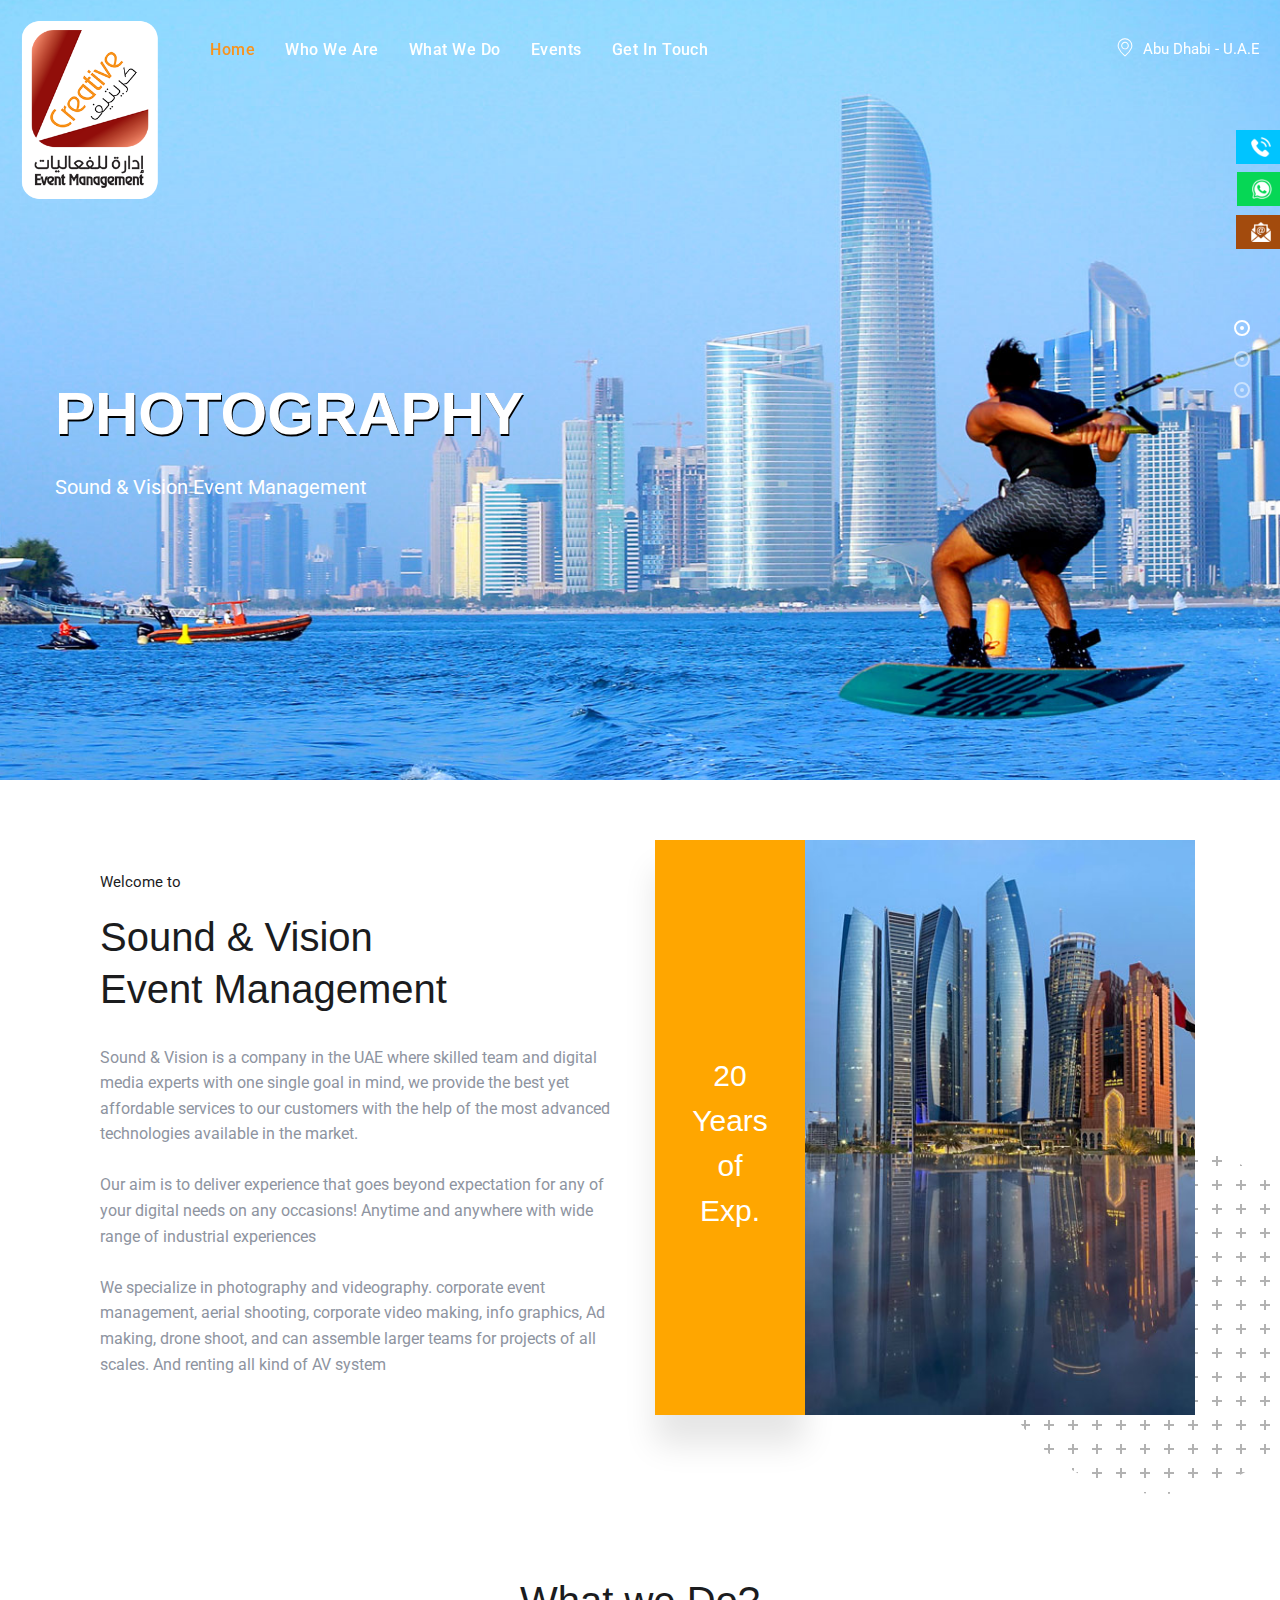
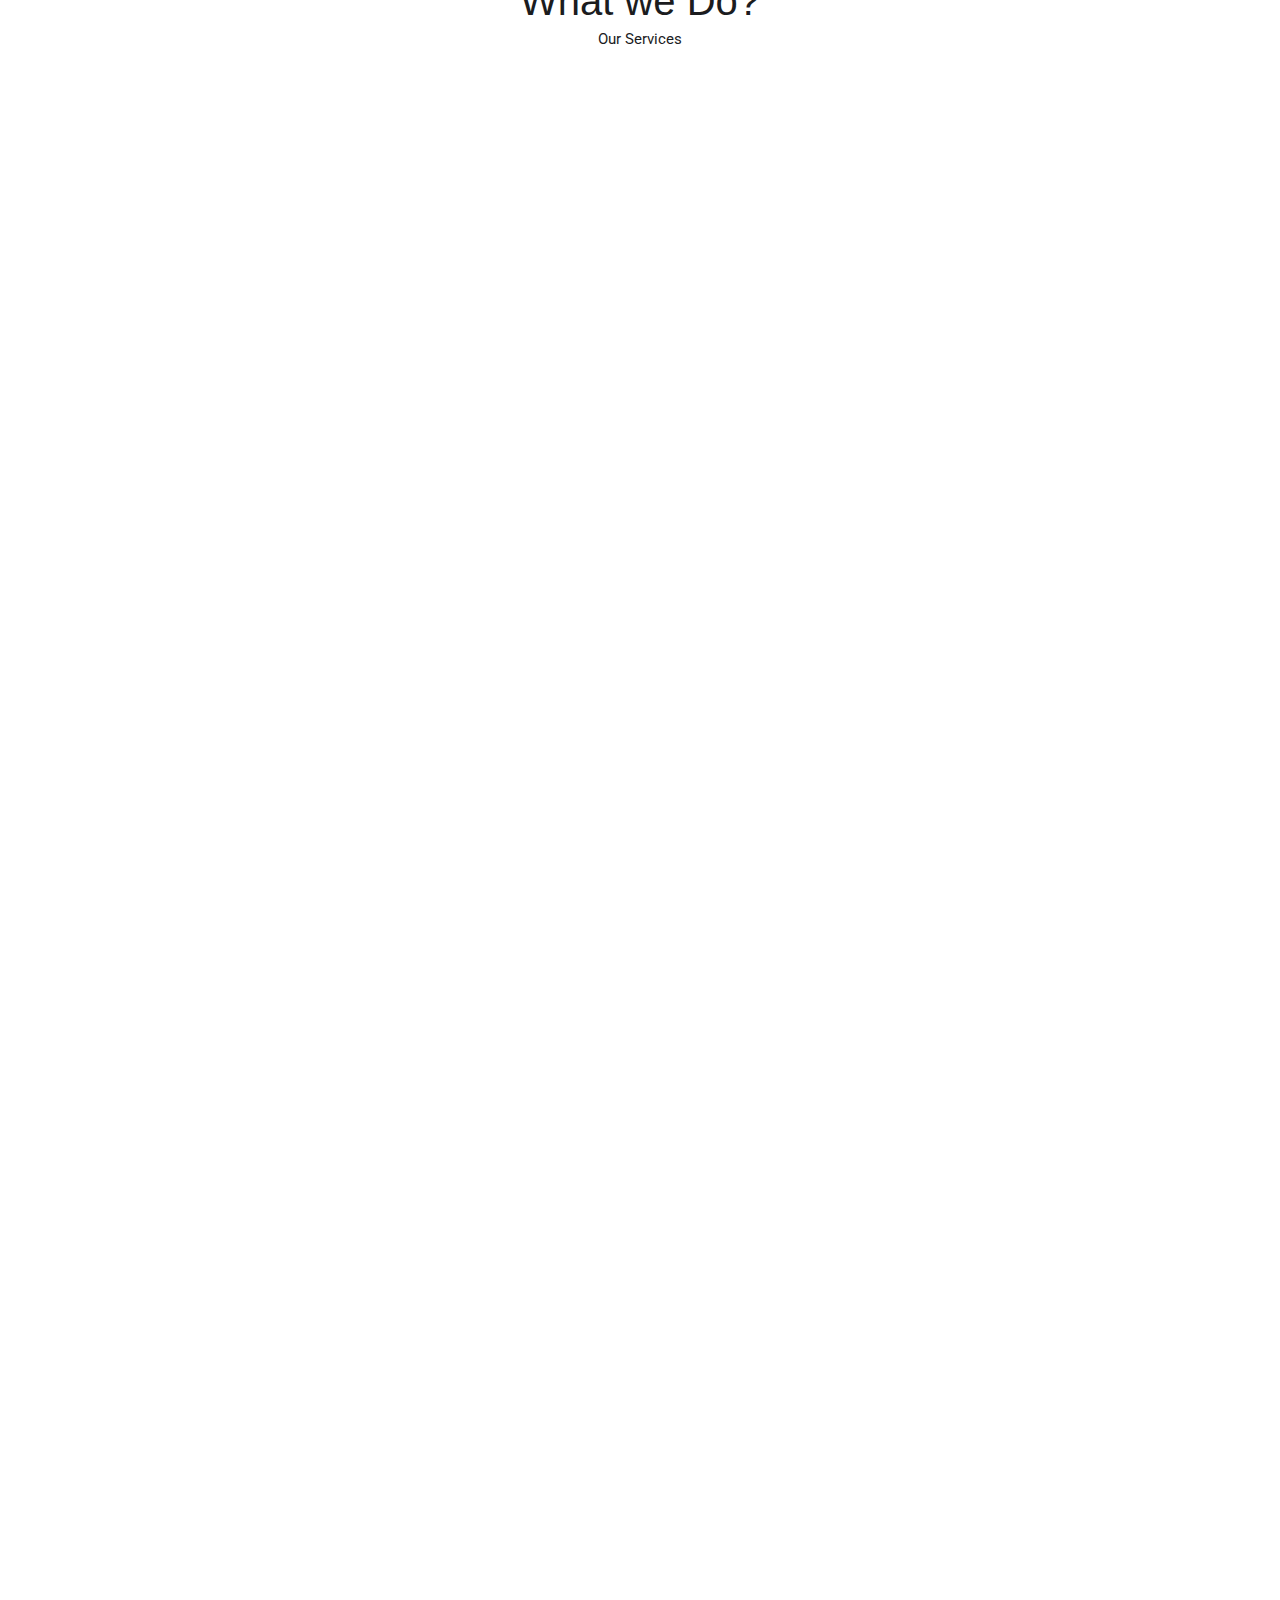
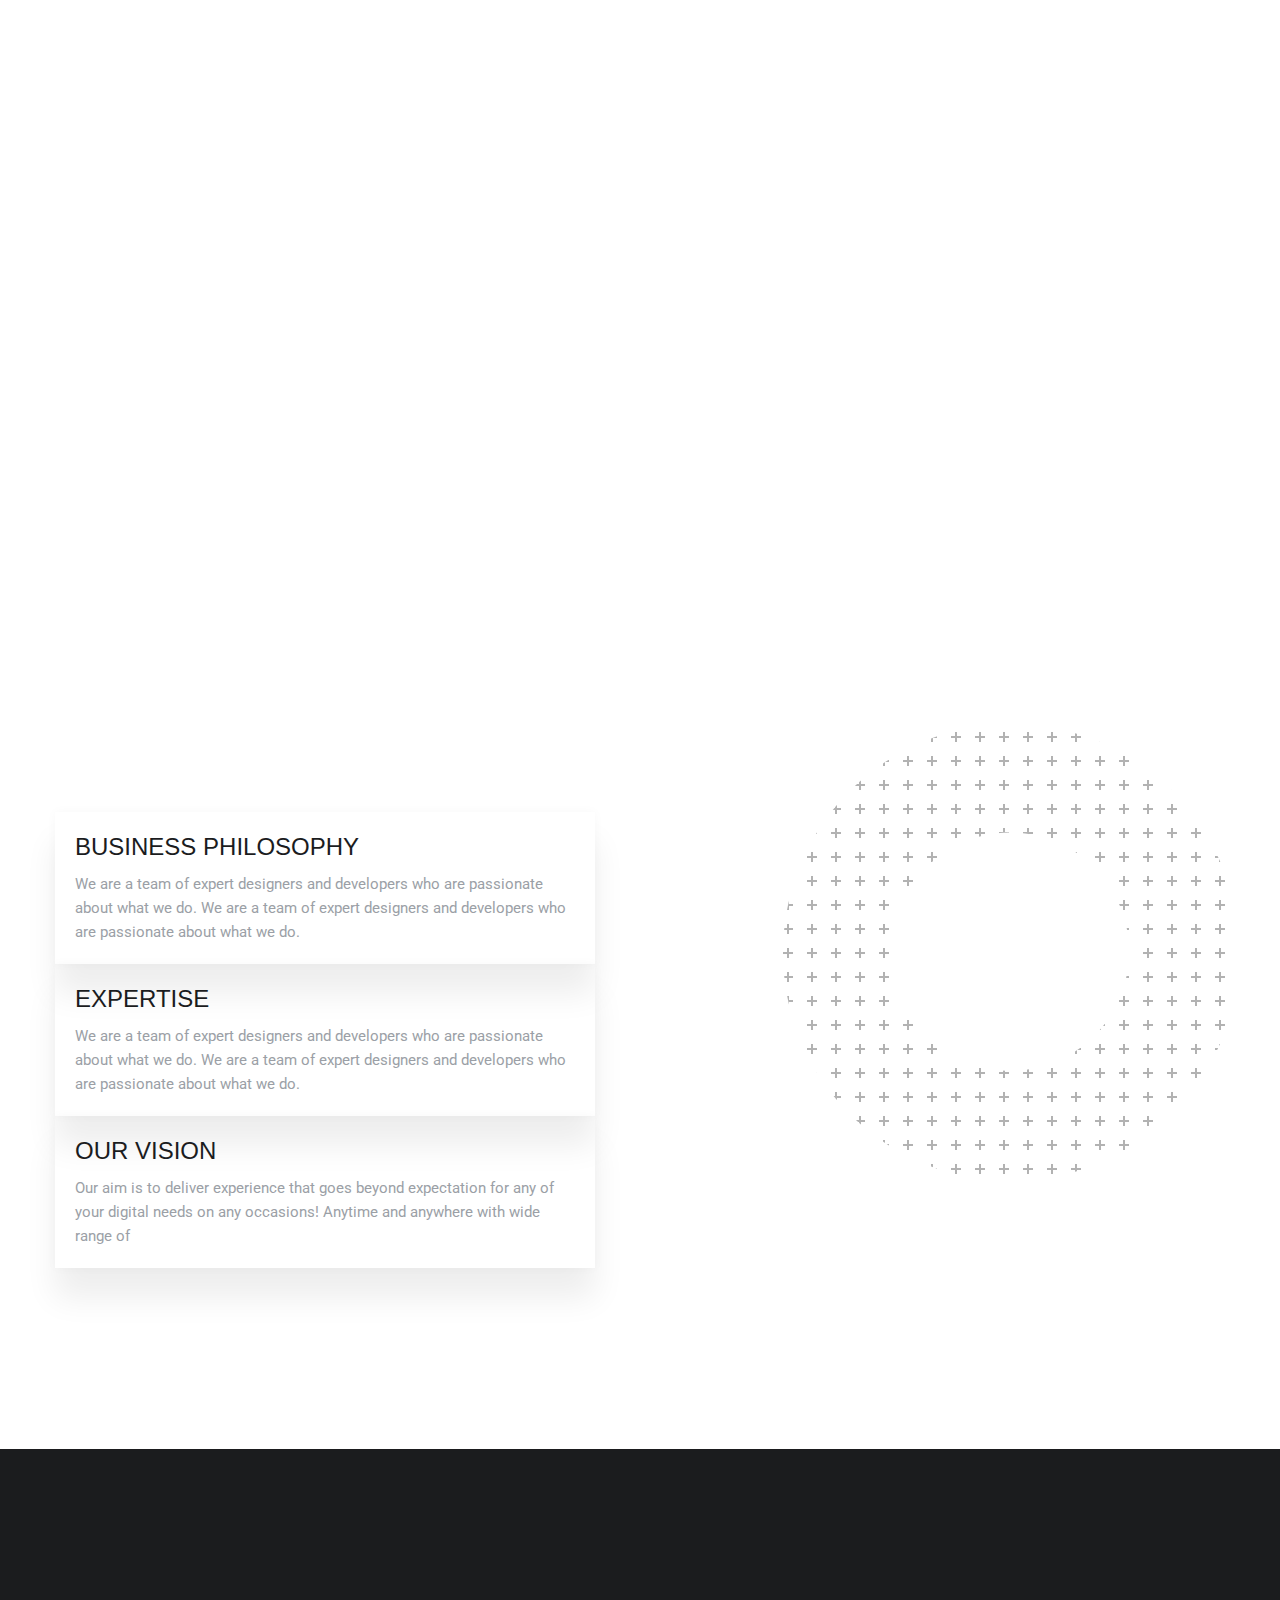
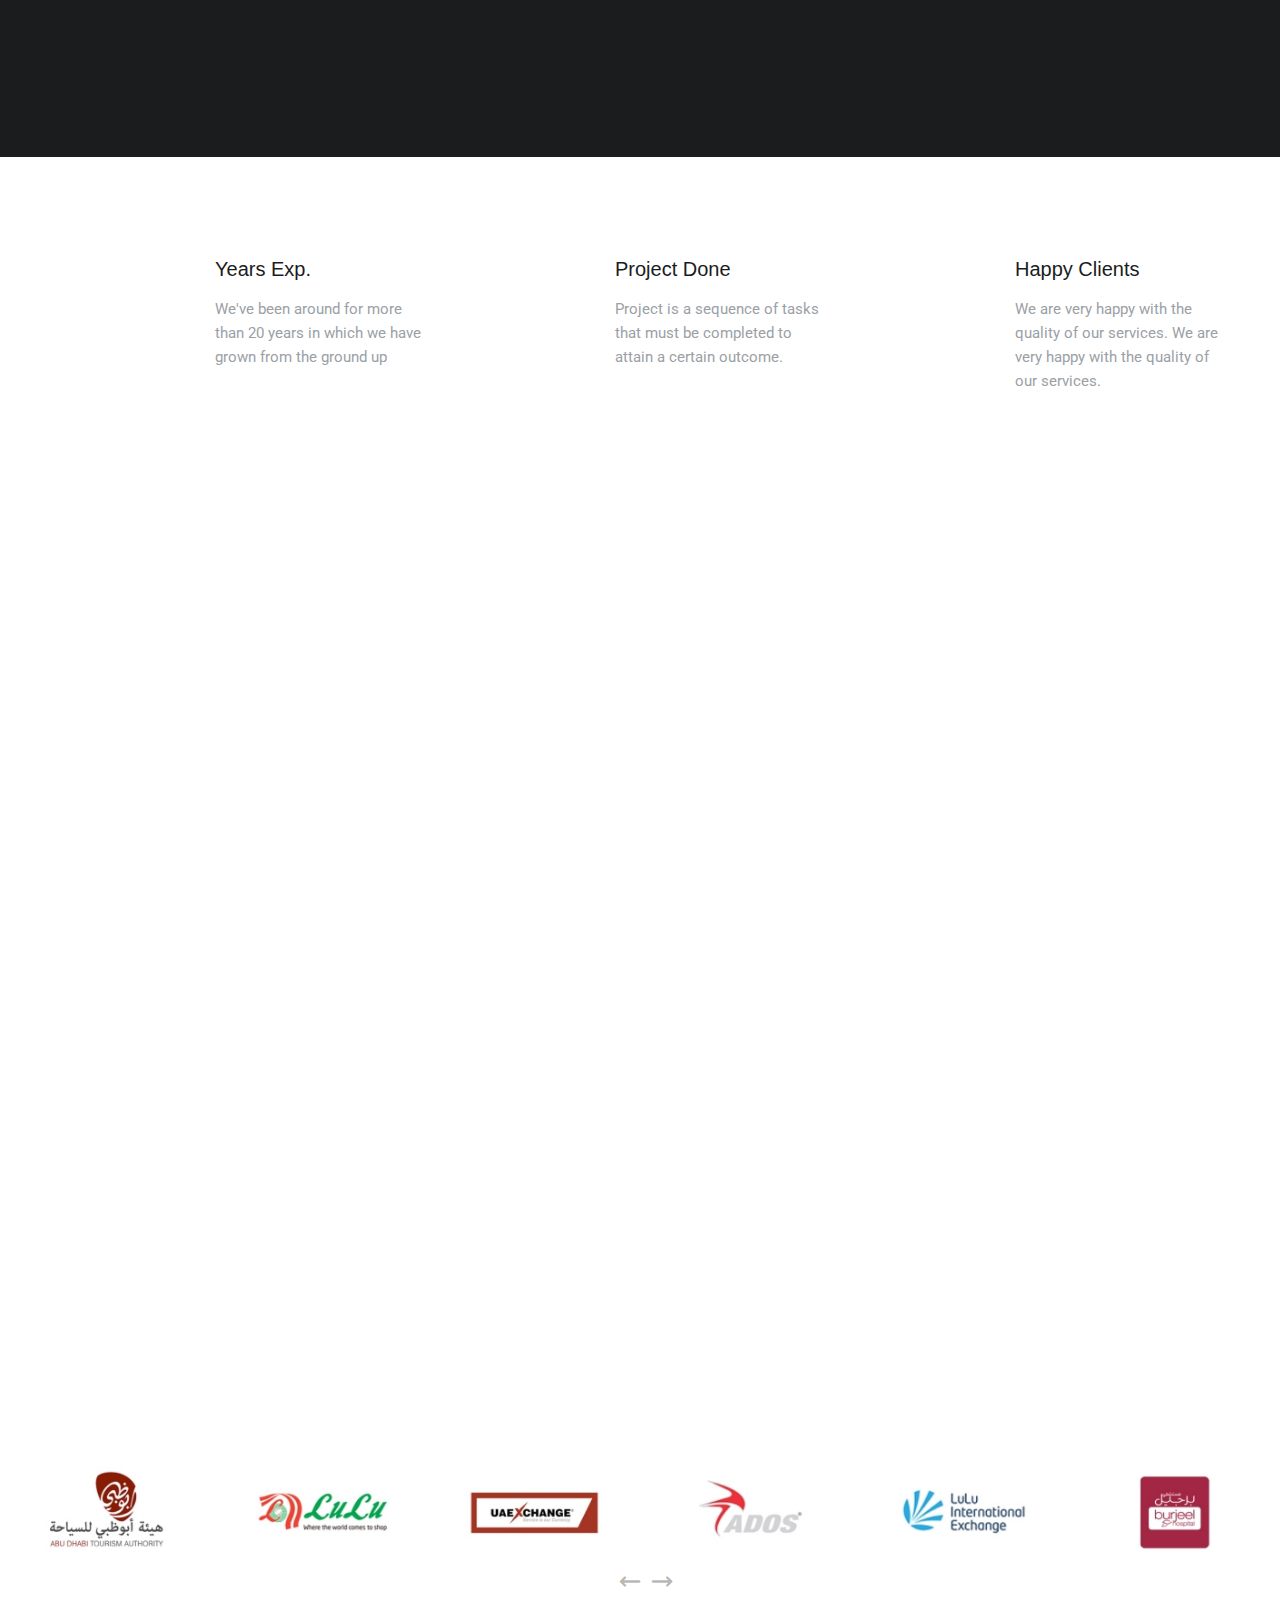
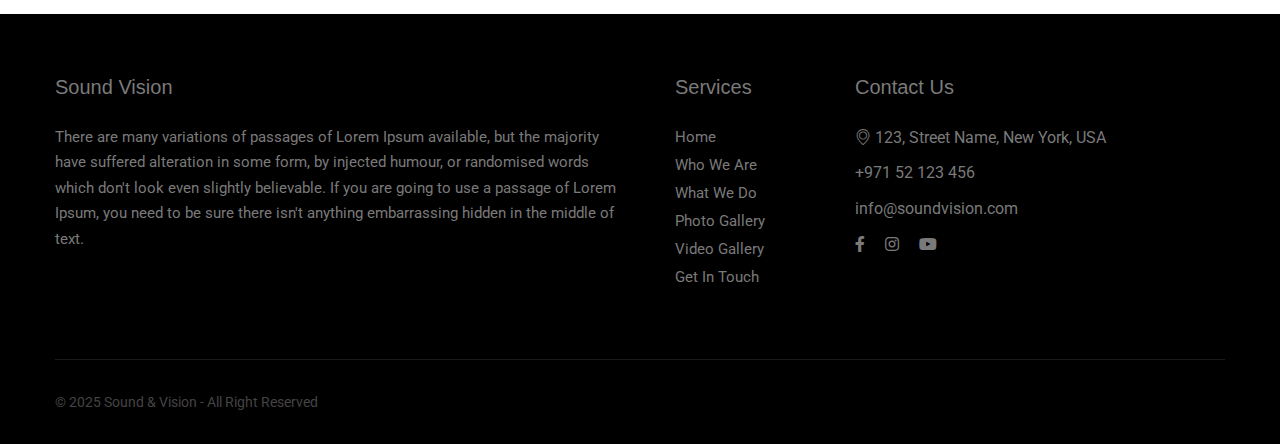
==== commit 510a3361: "animation fixed for main slider and  added to gallery section" ====
--- a/index.html
+++ b/index.html
@@ -257,7 +257,7 @@
             </div>
         </section>
         
-        <!--Rooms Section-->
+        <!-- what we do-->
         <section class="rooms-section-one">
             <div class="outer-container">
                 <div class="auto-container">
@@ -501,6 +501,7 @@
                             </div>
                         </div>
                     </div>
+                </div>
             </div>
         </section>
 
@@ -656,7 +657,7 @@
         <!--Testimonials Section-->
         <section class="gallery-section-two">
             <div class="auto-container">
-                <div class="auto-container">
+                <div class="auto-container wow zoomIn" data-wow-delay="0ms" data-wow-duration="1500ms">
                     <div class="sec-title centered">
                         <h2>Our Portfolio</h2>
                         <p>Recent Works</p>
@@ -666,7 +667,7 @@
                 <div class="sortable-masonry filter-gallery">
                     <div class="items-container row clearfix">
                         <!--Item-->
-                        <div class="gallery-item masonry-item all col-lg-4 col-md-6 col-sm-12">
+                        <div class="gallery-item masonry-item all col-lg-4 col-md-6 col-sm-12 wow bounceInUp" data-wow-delay="0ms" data-wow-duration="1200ms">
                             <div class="gallery-block">
                                 <div class="inner-box">
                                     <div class="image">
@@ -681,7 +682,7 @@
                         </div>
 
                         <!--Item-->
-                        <div class="gallery-item masonry-item all  col-lg-4 col-md-6 col-sm-12">
+                        <div class="gallery-item masonry-item all  col-lg-4 col-md-6 col-sm-12 wow bounceInUp" data-wow-delay="0ms" data-wow-duration="1400ms">
                             <div class="gallery-block">
                                 <div class="inner-box">
                                     <div class="image">
@@ -696,7 +697,7 @@
                         </div>
 
                         <!--Item-->
-                        <div class="gallery-item masonry-item all col-lg-4 col-md-6 col-sm-12">
+                        <div class="gallery-item masonry-item all col-lg-4 col-md-6 col-sm-12 wow bounceInUp" data-wow-delay="0ms" data-wow-duration="1600ms">
                             <div class="gallery-block">
                                 <div class="inner-box">
                                     <div class="image">
@@ -711,7 +712,7 @@
                         </div>
 
                         <!--Item-->
-                        <div class="gallery-item masonry-item all col-lg-4 col-md-6 col-sm-12">
+                        <div class="gallery-item masonry-item all col-lg-4 col-md-6 col-sm-12 wow bounceInUp" data-wow-delay="0ms" data-wow-duration="1800ms">
                             <div class="gallery-block">
                                 <div class="inner-box">
                                     <div class="image">
@@ -726,7 +727,7 @@
                         </div>
 
                         <!--Item-->
-                        <div class="gallery-item masonry-item all  col-lg-4 col-md-6 col-sm-12">
+                        <div class="gallery-item masonry-item all  col-lg-4 col-md-6 col-sm-12 wow bounceInUp" data-wow-delay="0ms" data-wow-duration="2000ms">
                             <div class="gallery-block">
                                 <div class="inner-box">
                                     <div class="image">
@@ -739,7 +740,8 @@
                                 </div>
                             </div>
                         </div>
-                        <div class="gallery-item masonry-item all  col-lg-4 col-md-6 col-sm-12">
+                        
+                        <div class="gallery-item masonry-item all  col-lg-4 col-md-6 col-sm-12 wow bounceInUp" data-wow-delay="0ms" data-wow-duration="2000ms">
                             <div class="gallery-block">
                                 <div class="inner-box">
                                     <div class="image">
@@ -752,7 +754,8 @@
                                 </div>
                             </div>
                         </div>
-                        <div class="gallery-item masonry-item all  col-lg-4 col-md-6 col-sm-12">
+                        
+                        <div class="gallery-item masonry-item all  col-lg-4 col-md-6 col-sm-12 wow bounceInUp" data-wow-delay="0ms" data-wow-duration="2200ms">
                             <div class="gallery-block">
                                 <div class="inner-box">
                                     <div class="image">
@@ -765,7 +768,8 @@
                                 </div>
                             </div>
                         </div>
-                        <div class="gallery-item masonry-item all  col-lg-4 col-md-6 col-sm-12">
+                        
+                        <div class="gallery-item masonry-item all  col-lg-4 col-md-6 col-sm-12 wow bounceInUp" data-wow-delay="0ms" data-wow-duration="2400ms">
                             <div class="gallery-block">
                                 <div class="inner-box">
                                     <div class="image">
@@ -783,7 +787,7 @@
             </div>
         </section>
 
-        <!--News Section-->
+        <!--client Section-->
         <section class="gallery-section">
             <div class="carousel-box">
                 <div class="gallery-carousel owl-theme owl-carousel">
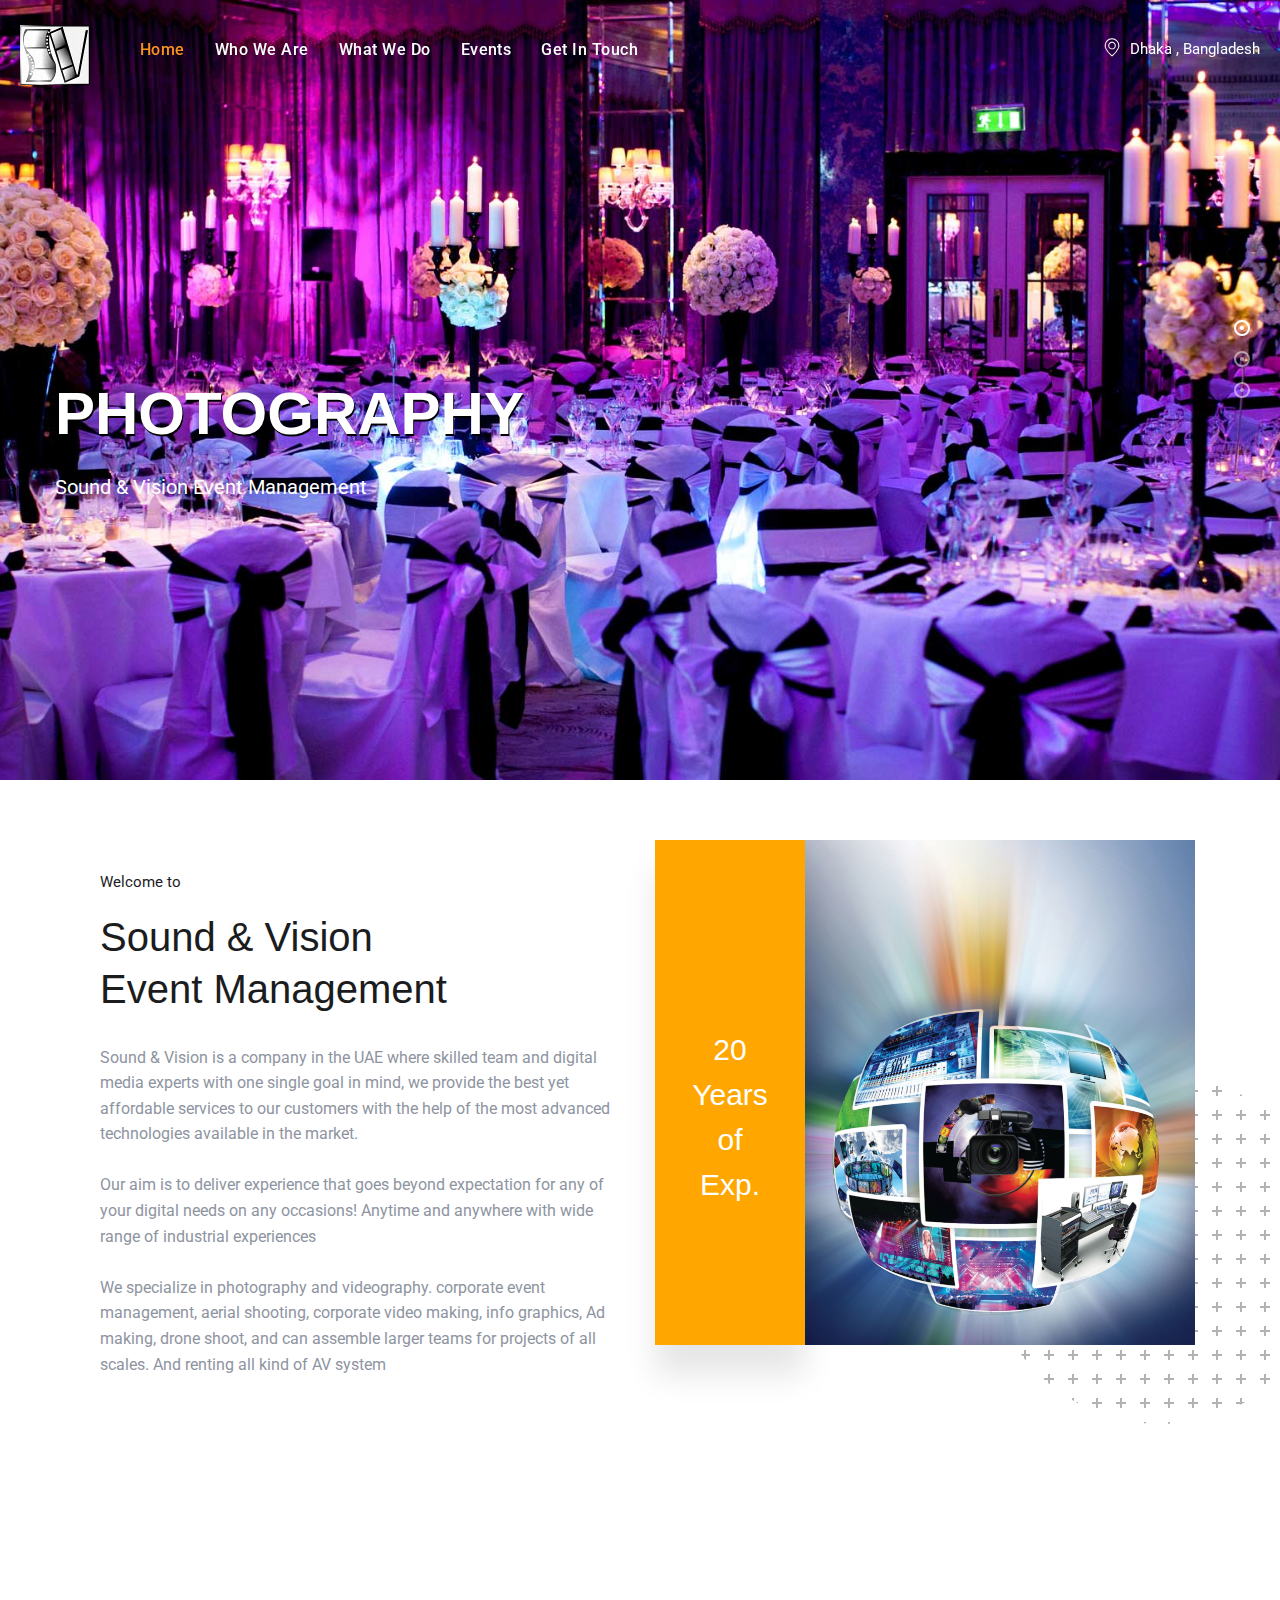
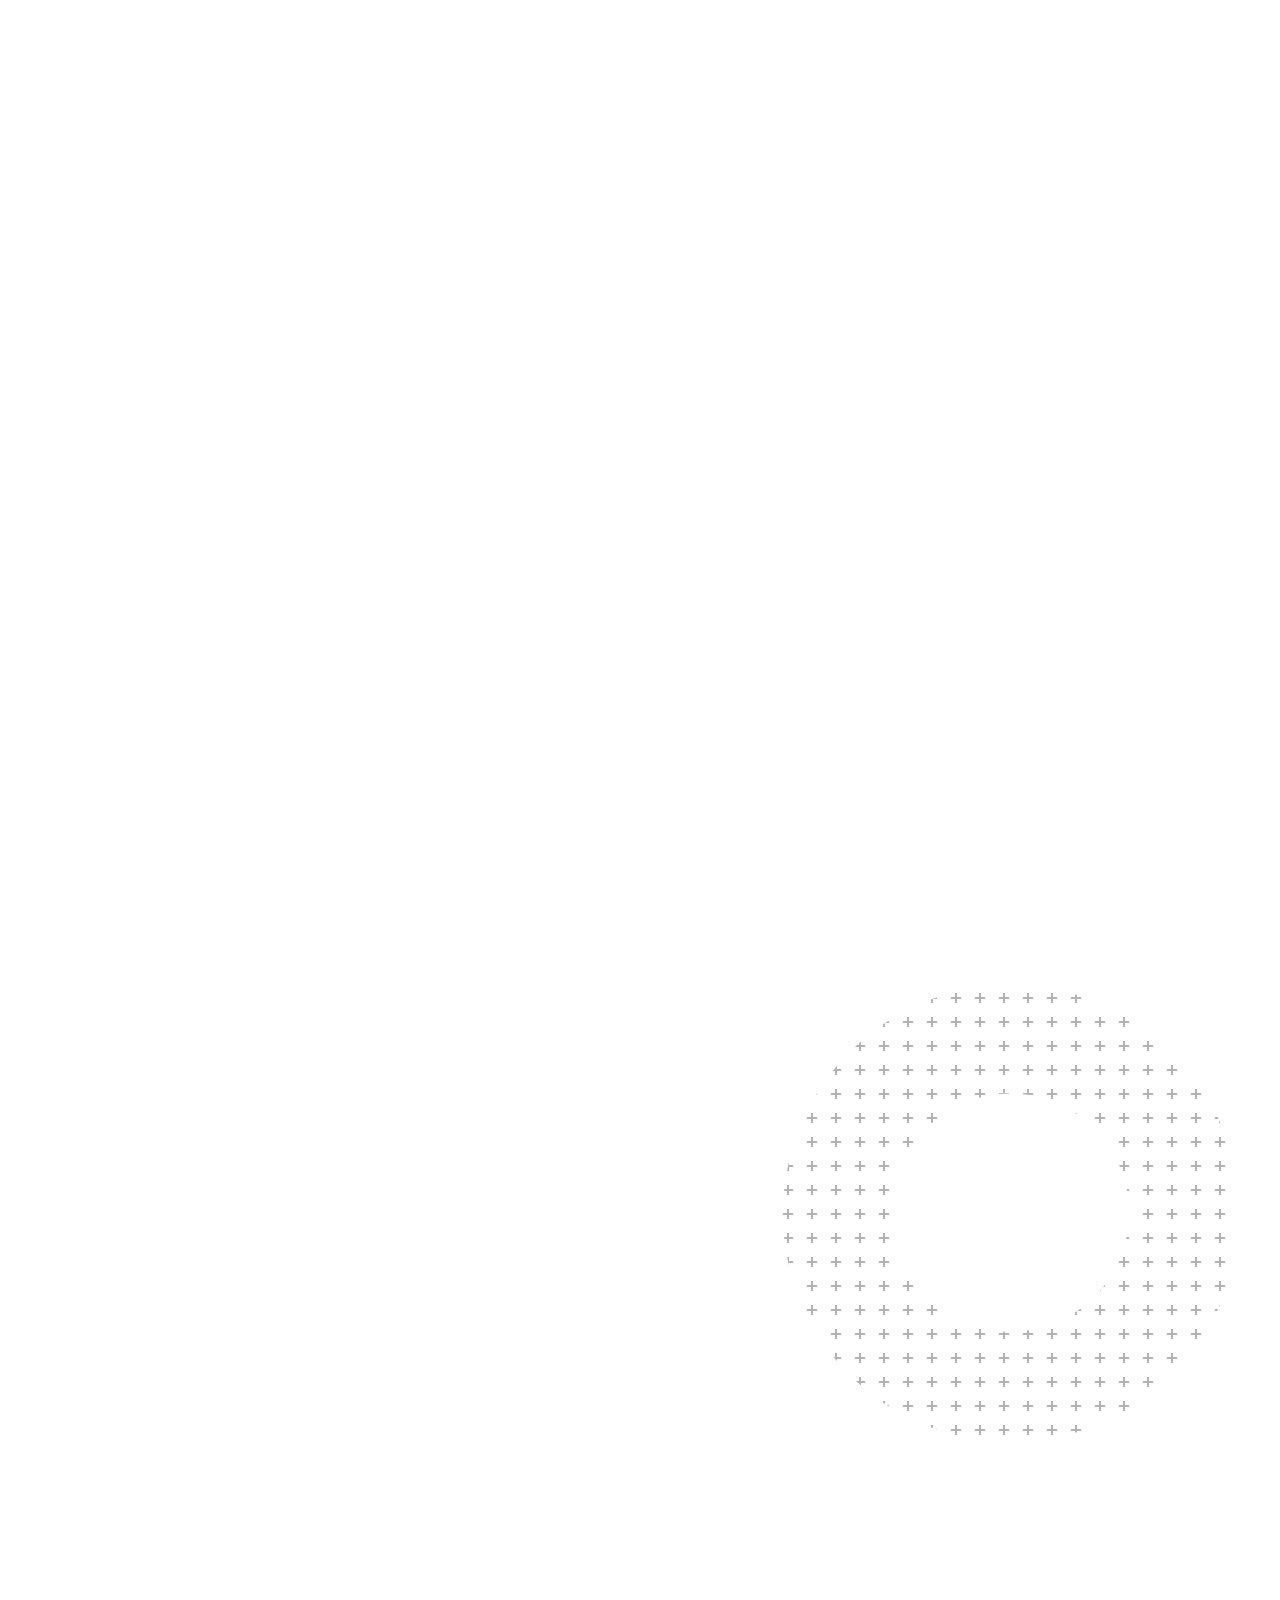
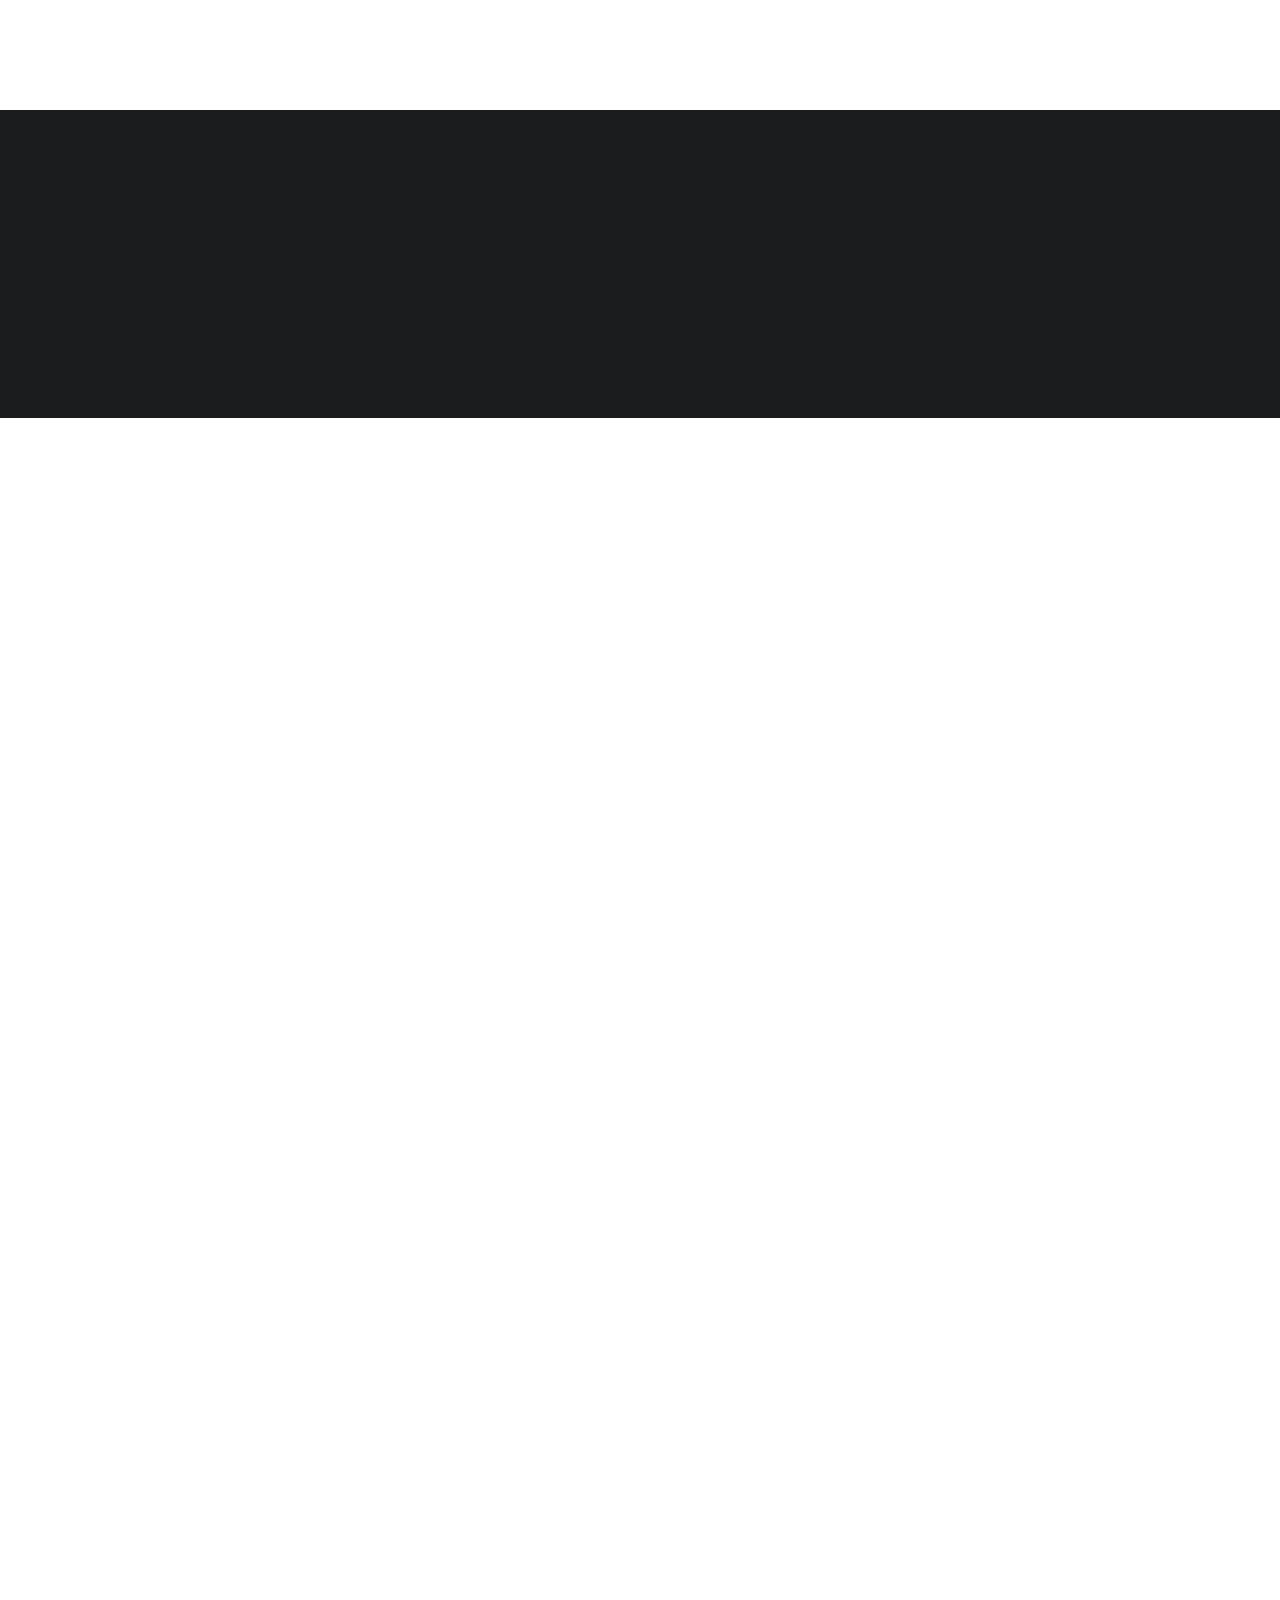
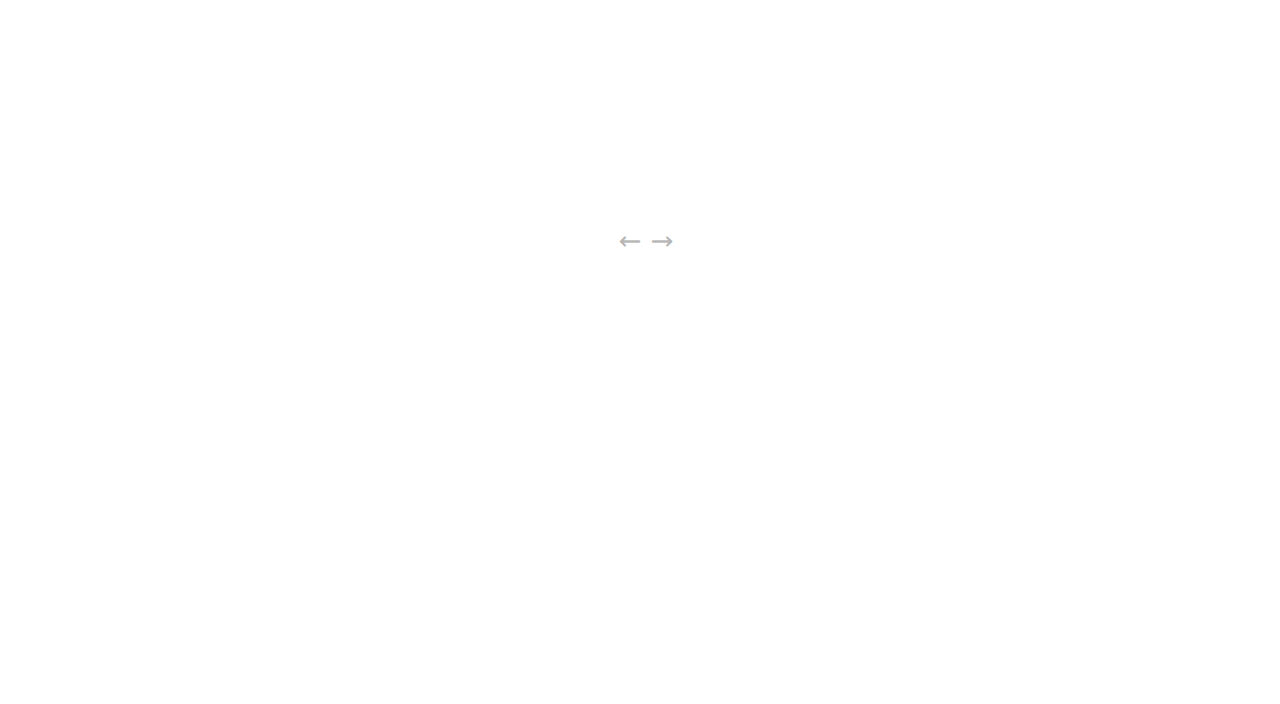
==== commit 88c221f5: "animation added in the home page" ====
--- a/index.html
+++ b/index.html
@@ -3,14 +3,14 @@
 
 <head>
     <meta charset="utf-8">
-    <title>Creative Event Management</title>
+    <title>Sound & Vision Event Management</title>
 
     <!-- Responsive Settings -->
     <meta http-equiv="X-UA-Compatible" content="IE=edge">
     <meta name="viewport" content="width=device-width, initial-scale=1.0, maximum-scale=1.0, user-scalable=0">
 
-    <link rel="shortcut icon" href="images/favicon.png" type="image/x-icon">
-    <link rel="icon" href="images/favicon.png" type="image/x-icon">
+    <link rel="shortcut icon" href="images/logo/favicon.svg" type="image/x-icon">
+    <link rel="icon" href="images/logo/favicon.svg" type="image/x-icon">
 
     <link href="css/bootstrap.css" rel="stylesheet">
     <link href="css/style.css" rel="stylesheet">
@@ -20,14 +20,14 @@
 </head>
 
 <body>
-    <div class="buy-theme alt-font">
+    <!-- <div class="buy-theme alt-font">
         <a href="tel:+97126777702">
             <img src="images/call.png">
             <span>Call Us</span>
         </a>
     </div>
     <div class="all-demo alt-font">
-        <a href="https://api.whatsapp.com/send?phone=971556213347&amp;text=Hi there! I have a question">
+        <a href="#">
             <img src="images/what.png">
             <span>Whatsapp</span>
         </a>
@@ -38,15 +38,15 @@
             <img src="images/mail.png">
             <span>Mail Us</span>
         </a>
-    </div>
+    </div> -->
 
     <div class="page-wrapper">
-        
+
         <!-- Preloader -->
-        <div class="preloader">
+        <!-- <div class="preloader">
             <div class="icon"></div>
-        </div>
-        
+        </div> -->
+
         <!-- Main Header -->
         <header class="main-header header-style-one">
             <!-- Header Upper -->
@@ -55,8 +55,8 @@
                     <!--Logo-->
                     <div class="logo-box">
                         <div class="logo">
-                            <a href="index.html" title="#">
-                                <img src="images/logo.png" alt="" title="">
+                            <a href="#" title="#">
+                                <img src="images/logo/sound-vision.gif" alt="" title="">
                             </a>
                         </div>
                     </div>
@@ -76,24 +76,54 @@
 
                                     <li>
                                         <a href="about.html">Who we are</a>
+                                        
                                     </li>
 
-                                    <li>
+                                    <li class="dropdown">
                                         <a href="services.html">What we do</a>
-                                    </li>
-
-                                    <li class="dropdown"><a href="index.html#">Events</a>
                                         <ul>
                                             <li>
-                                                <a href="photo-gallery.php">Photo Gallery</a>
+                                                <a href="#">Video production</a>
                                             </li>
                                             <li>
-                                                <a href="video-gallery.php">Video Gallery</a>
+                                                <a href="#">Documentary ﬁlm</a>
+                                            </li>
+                                            <li>
+                                                <a href="#">Photography</a>
+                                            </li>
+                                            <li>
+                                                <a href="#">Advertising & Media coverage</a>
+                                            </li>
+                                            <li>
+                                                <a href="#">Event Management</a>
+                                            </li>
+                                            <li>
+                                                <a href="#">Multimedia Projection</a>
+                                            </li>
+                                            <li>
+                                                <a href="#">Sound System</a>
+                                            </li>
+                                            <li>
+                                                <a href="#">Light System</a>
+                                            </li>
+                                            <li>
+                                                <a href="#">LED Video Display</a>
+                                            </li>
+                                        </ul>
+                                    </li>
+
+                                    <li class="dropdown"><a href="#">Events</a>
+                                        <ul>
+                                            <li>
+                                                <a href="photo-gallery.html">Photo Gallery</a>
+                                            </li>
+                                            <li>
+                                                <a href="video-gallery.html">Video Gallery</a>
                                             </li>
                                         </ul>
                                     </li>
                                     <li>
-                                        <a href="contact.html">Get in Touch</a>
+                                        <a href="#">Get in Touch</a>
                                     </li>
                                 </ul>
                             </div>
@@ -105,7 +135,7 @@
                             <ul class="clearfix">
                                 <li>
                                     <span class="icon flaticon-placeholder-1"></span>
-                                    <span class="txt">Abu Dhabi - U.A.E</span>
+                                    <span class="txt">Dhaka , Bangladesh</span>
                                 </li>
                             </ul>
                         </div>
@@ -121,8 +151,8 @@
                 </div>
                 <div class="menu-backdrop"></div>
                 <div class="nav-logo">
-                    <a href="index.html">
-                        <img src="images/logo.png" alt="" title="">
+                    <a href="#">
+                        <img src="images/logo/sound-vision.gif" alt="" title="">
                     </a>
                 </div>
                 <nav class="menu-box">
@@ -136,17 +166,17 @@
                     <div class="social-links">
                         <ul class="clearfix">
                             <li>
-                                <a href="index.html#">
+                                <a href="#">
                                     <span class="fab fa-facebook-f"></span>
                                 </a>
                             </li>
                             <li>
-                                <a href="index.html#">
+                                <a href="#">
                                     <span class="fab fa-twitter"></span>
                                 </a>
                             </li>
                             <li>
-                                <a href="index.html#">
+                                <a href="#">
                                     <span class="fab fa-vimeo-v"></span>
                                 </a>
                             </li>
@@ -194,7 +224,7 @@
 
                 <!-- Slide Item -->
                 <div class="slide-item">
-                    <div class="image-layer" style="background-image: url(images/main-slider/3.jpg);"></div>
+                    <div class="image-layer" style="background-image: url(images/main-slider/3.webp);"></div>
                     <div class="auto-container">
                         <div class="content-box">
                             <div class="content">
@@ -210,14 +240,14 @@
             </div>
         </section>
         <!--End Banner Section -->
-        
+
         <!-- About Section -->
         <section class="about-section">
             <div class="auto-container">
                 <!--Filters Section-->
                 <div class="row clearfix">
                     <!--Text Column-->
-                    <div class="text-column col-lg-6 col-md-12 col-sm-12">
+                    <div class="text-column col-lg-6 col-md-12 col-sm-12 wow fadeInLeft" data-wow-delay="0.1s">
                         <div class="inner">
                             <div class="sec-title">
                                 <p> Welcome to</p>
@@ -240,8 +270,8 @@
                         </div>
                     </div>
                     <!--Image Column-->
-                    <div class="image-column col-lg-6 col-md-12 col-sm-12">
-                        <div class="inner wow fadeInLeft" data-wow-delay="0ms" data-wow-duration="1500ms">
+                    <div class="image-column col-lg-6 col-md-12 col-sm-12 wow fadeInRight"  data-wow-delay="0.3s">
+                        <div class="inner ">
                             <div class="image-box">
                                 <span class="dotted-pattern dotted-pattern-2"></span>
                                 <figure class="image">
@@ -256,21 +286,21 @@
                 </div>
             </div>
         </section>
-        
+
         <!-- what we do-->
         <section class="rooms-section-one">
             <div class="outer-container">
                 <div class="auto-container">
-                    <div class="sec-title centered">
+                    <div class="sec-title centered wow fadeInUp" data-wow-delay="0.1s" >
                         <h2>What we Do?</h2>
                         <p>Our Services</p>
                     </div>
                 </div>
 
                 <div class="row clearfix">
+
                     <div class="column col-xl-4 col-lg-6 col-md-6 col-sm-12">
-                        <div class="room-block-one height-one wow fadeInUp" data-wow-delay="0ms"
-                            data-wow-duration="1500ms">
+                        <div class="room-block-one height-one wow fadeInUp" data-wow-delay="0.3s">
                             <div class="inner-box">
                                 <div class="image-box">
                                     <div class="image-layer" style="background-image: url(images/gallery/1.jpg);"></div>
@@ -289,8 +319,7 @@
                                         <div class="text">Fashion Photography, Commercial Photography, Wedding
                                             Photography, Portraits, Portfolio Products...</div>
                                         <div class="link-box">
-                                            <a href="services.html"
-                                                class="theme-btn btn-style-one">
+                                            <a href="services.html" class="theme-btn btn-style-one">
                                                 <span class="btn-title">READ
                                                     MORE</span>
                                             </a>
@@ -301,10 +330,101 @@
                         </div>
                     </div>
 
-
                     <div class="column col-xl-4 col-lg-6 col-md-6 col-sm-12">
-                        <div class="room-block-one height-one wow fadeInUp" data-wow-delay="300ms"
-                            data-wow-duration="1800ms">
+                        <div class="room-block-one height-one wow fadeInUp" data-wow-delay="0.5s">
+                            <div class="inner-box">
+                                <div class="image-box">
+                                    <div class="image-layer" style="background-image: url(images/gallery/1.jpg);"></div>
+                                    <figure class="image">
+                                        <img src="images/gallery/1.jpg" alt="" title="">
+                                    </figure>
+                                </div>
+                                <div class="cap-box">
+                                    <div class="cap-inner">
+                                        <h5>PHOTOGRAPHY</h5>
+                                    </div>
+                                </div>
+                                <div class="hover-box">
+                                    <div class="hover-inner">
+                                        <h4>PHOTOGRAPHY</h4>
+                                        <div class="text">Fashion Photography, Commercial Photography, Wedding
+                                            Photography, Portraits, Portfolio Products...</div>
+                                        <div class="link-box">
+                                            <a href="services.html" class="theme-btn btn-style-one">
+                                                <span class="btn-title">READ
+                                                    MORE</span>
+                                            </a>
+                                        </div>
+                                    </div>
+                                </div>
+                            </div>
+                        </div>
+                    </div>
+
+                    <div class="column col-xl-4 col-lg-6 col-md-6 col-sm-12">
+                        <div class="room-block-one height-one wow fadeInUp" data-wow-delay="0.7s">
+                            <div class="inner-box">
+                                <div class="image-box">
+                                    <div class="image-layer" style="background-image: url(images/gallery/1.jpg);"></div>
+                                    <figure class="image">
+                                        <img src="images/gallery/1.jpg" alt="" title="">
+                                    </figure>
+                                </div>
+                                <div class="cap-box">
+                                    <div class="cap-inner">
+                                        <h5>PHOTOGRAPHY</h5>
+                                    </div>
+                                </div>
+                                <div class="hover-box">
+                                    <div class="hover-inner">
+                                        <h4>PHOTOGRAPHY</h4>
+                                        <div class="text">Fashion Photography, Commercial Photography, Wedding
+                                            Photography, Portraits, Portfolio Products...</div>
+                                        <div class="link-box">
+                                            <a href="services.html" class="theme-btn btn-style-one">
+                                                <span class="btn-title">READ
+                                                    MORE</span>
+                                            </a>
+                                        </div>
+                                    </div>
+                                </div>
+                            </div>
+                        </div>
+                    </div>
+
+                    <div class="column col-xl-4 col-lg-6 col-md-6 col-sm-12">
+                        <div class="room-block-one height-one wow fadeInUp" data-wow-delay="0.9s">
+                            <div class="inner-box">
+                                <div class="image-box">
+                                    <div class="image-layer" style="background-image: url(images/gallery/1.jpg);"></div>
+                                    <figure class="image">
+                                        <img src="images/gallery/1.jpg" alt="" title="">
+                                    </figure>
+                                </div>
+                                <div class="cap-box">
+                                    <div class="cap-inner">
+                                        <h5>PHOTOGRAPHY</h5>
+                                    </div>
+                                </div>
+                                <div class="hover-box">
+                                    <div class="hover-inner">
+                                        <h4>PHOTOGRAPHY</h4>
+                                        <div class="text">Fashion Photography, Commercial Photography, Wedding
+                                            Photography, Portraits, Portfolio Products...</div>
+                                        <div class="link-box">
+                                            <a href="services.html" class="theme-btn btn-style-one">
+                                                <span class="btn-title">READ
+                                                    MORE</span>
+                                            </a>
+                                        </div>
+                                    </div>
+                                </div>
+                            </div>
+                        </div>
+                    </div>
+
+                    <div class="column col-xl-4 col-lg-6 col-md-6 col-sm-12">
+                        <div class="room-block-one height-one wow fadeInUp" data-wow-delay="0.11s">
                             <div class="inner-box">
                                 <div class="image-box">
                                     <div class="image-layer" style="background-image: url(images/gallery/3.jpg);"></div>
@@ -323,8 +443,7 @@
                                         <div class="text">Video Production. Corporate Films, Television Commercials,
                                             Short & Documentary Films, Professional...</div>
                                         <div class="link-box">
-                                            <a href="services.html"
-                                                class="theme-btn btn-style-one">
+                                            <a href="services.html" class="theme-btn btn-style-one">
                                                 <span class="btn-title">READ
                                                     MORE</span>
                                             </a>
@@ -335,31 +454,28 @@
                         </div>
 
                     </div>
-                    
+
                     <div class="column col-xl-4 col-lg-6 col-md-6 col-sm-12">
-                        <div class="room-block-one height-one wow fadeInUp" data-wow-delay="600ms" data-wow-duration="1800ms">
+                        <div class="room-block-one height-one wow fadeInUp" data-wow-delay="0.13s">
                             <div class="inner-box">
                                 <div class="image-box">
-                                    <div class="image-layer" style="background-image: url(images/gallery/7.jpg);"></div>
+                                    <div class="image-layer" style="background-image: url(images/gallery/3.jpg);"></div>
                                     <figure class="image">
-                                        <img src="images/gallery/7.jpg" alt="" title="">
+                                        <img src="images/gallery/3.jpg" alt="" title="">
                                     </figure>
                                 </div>
                                 <div class="cap-box">
                                     <div class="cap-inner">
-                                        <h5>EVENT MANAGEMENT</h5>
+                                        <h5>VIDEOGRAPHY</h5>
                                     </div>
                                 </div>
                                 <div class="hover-box">
                                     <div class="hover-inner">
-                                        <h4>EVENT MANAGEMENT</h4>
-                                        <div class="text">
-                                            Event Management, Corporate Events, Wedding Events, Private Events,
-                                            Corporate Events, Weddings, Parties, Concerts, Concerts, Concerts,...</div>
-                                        </div>
+                                        <h4>VIDEOGRAPHY</h4>
+                                        <div class="text">Video Production. Corporate Films, Television Commercials,
+                                            Short & Documentary Films, Professional...</div>
                                         <div class="link-box">
-                                            <a href="services.html"
-                                                class="theme-btn btn-style-one">
+                                            <a href="services.html" class="theme-btn btn-style-one">
                                                 <span class="btn-title">READ
                                                     MORE</span>
                                             </a>
@@ -368,139 +484,9 @@
                                 </div>
                             </div>
                         </div>
-                    </div>
-                    <div class="column col-xl-3 col-lg-6 col-md-6 col-sm-12">
-                        <div class="room-block-one height-one wow fadeInUp" data-wow-delay="600ms"
-                            data-wow-duration="1800ms">
-                            <div class="inner-box">
-                                <div class="image-box">
-                                    <div class="image-layer" style="background-image: url(images/gallery/2.jpg);"></div>
-                                    <figure class="image">
-                                        <img src="images/gallery/2.jpg" alt="" title="">
-                                    </figure>
-                                </div>
-                                <div class="cap-box">
-                                    <div class="cap-inner">
-                                        <h5>LIGHT SOUND & DJ SYSTEMS</h5>
-                                    </div>
-                                </div>
-                                <div class="hover-box">
-                                    <div class="hover-inner">
-                                        <h4>LIGHT SOUND & DJ SYSTEMS</h4>
-                                        <div class="text">
-                                            Sound & Lighting Systems, Sound & Lighting Installation, Sound &
-                                            Lighting Design, Sound & Lighting Installation, Sound & Lighting
-                                        </div>
-                                        <div class="link-box">
-                                            <a href="services.html"
-                                                class="theme-btn btn-style-one">
-                                                <span class="btn-title">
-                                                    READ  MORE
-                                                </span>
-                                            </a>
-                                        </div>
-                                    </div>
-                                </div>
-                            </div>
-                        </div>
-                    </div>
-                    <div class="column col-xl-3 col-lg-6 col-md-6 col-sm-12">
-                        <div class="room-block-one height-one wow fadeInUp" data-wow-delay="900ms"
-                            data-wow-duration="1800ms">
-                            <div class="inner-box">
-                                <div class="image-box">
-                                    <div class="image-layer" style="background-image: url(images/gallery/4.jpg);"></div>
-                                    <figure class="image">
-                                        <img src="images/gallery/4.jpg" alt="" title="">
-                                    </figure>
-                                </div>
-                                <div class="cap-box">
-                                    <div class="cap-inner">
-                                        <h5>DATA CONVERSION</h5>
-                                    </div>
-                                </div>
-                                <div class="hover-box">
-                                    <div class="hover-inner">
-                                        <h4>DATA CONVERSION</h4>
-                                        <div class="text">VHS, Photo, Negative, Audio Transfer, DVD, 8mm,16mm, Mini DV,
-                                            Video 8, U-Matic...</div>
-                                        <div class="link-box"><a href="services.html"
-                                                class="theme-btn btn-style-one">
-                                                <span class="btn-title">READ MORE</span>
-                                            </a>
-                                        </div>
-                                    </div>
-                                </div>
-                            </div>
-                        </div>
-                    </div>
-                    <div class="column col-xl-3 col-lg-6 col-md-6 col-sm-12">
-                        <div class="room-block-one height-one wow fadeInUp" data-wow-delay="1200ms"
-                            data-wow-duration="1800ms">
-                            <div class="inner-box">
-                                <div class="image-box">
-                                    <div class="image-layer" style="background-image: url(images/gallery/5.jpg);"></div>
-                                    <figure class="image">
-                                        <img src="images/gallery/5.jpg" alt="" title="">
-                                    </figure>
-                                </div>
-                                <div class="cap-box">
-                                    <div class="cap-inner">
-                                        <h5>RENTAL</h5>
-                                    </div>
-                                </div>
-                                <div class="hover-box">
-                                    <div class="hover-inner">
-                                        <h4>RENTAL</h4>
-
-                                        <div class="text">
-                                            Camera Rental, Audio Equipment Rental, Lighting Rental, Sound
-                                            Equipment Rental, Stage Rental, Audio Visual Rental, Video Equipment Rental
-                                        </div>
-                                        <div class="link-box">
-                                            <a href="services.html"
-                                                class="theme-btn btn-style-one">
-                                                <span class="btn-title">READ MORE</span>
-                                            </a>
-                                        </div>
-                                    </div>
-                                </div>
-                            </div>
-                        </div>
-
-                    </div>
-
-                    <div class="column col-xl-3 col-lg-6 col-md-6 col-sm-12">
-                        <div class="room-block-one height-one wow fadeInUp" data-wow-delay="1800ms"
-                            data-wow-duration="1800ms">
-                            <div class="inner-box">
-                                <div class="image-box">
-                                    <div class="image-layer" style="background-image: url(images/gallery/6.jpg);"></div>
-                                    <figure class="image">
-                                        <img src="images/gallery/6.jpg" alt="" title="">
-                                    </figure>
-                                </div>
-                                <div class="cap-box">
-                                    <div class="cap-inner">
-                                        <h5>PRINTING</h5>
-                                    </div>
-                                </div>
-                                <div class="hover-box">
-                                    <div class="hover-inner">
-                                        <h4>PRINTING</h4>
-                                        <div class="text">
-                                            Business Cards, Brochures, Flyers, Posters, T-Shirts, T-Shirts, T-Shirts T-Shirts
-                                        </div>
-                                        <div class="link-box"><a href="services.html"
-                                                class="theme-btn btn-style-one">
-                                                <span class="btn-title"> READ MORE</span>
-                                            </a>
-                                        </div>
-                                    </div>
-                                </div>
-                            </div>
-                        </div>
-                    </div>
+
+                    </div>
+
                 </div>
             </div>
         </section>
@@ -509,10 +495,10 @@
         <section class="offers-section-one">
             <div class="auto-container">
                 <div class="row clearfix">
-                    
+
                     <div class="offers-column col-lg-6 col-md-12 col-sm-12">
                         <div class="inner">
-                            <div class="offer-block">
+                            <div class="offer-block wow fadeInUp" data-wow-delay="0.3s">
                                 <div class="offer-inner">
                                     <h4>BUSINESS PHILOSOPHY</h4>
                                     <div class="text">
@@ -523,7 +509,7 @@
 
                                 </div>
                             </div>
-                            <div class="offer-block">
+                            <div class="offer-block wow fadeInUp" data-wow-delay="0.6s">
                                 <div class="offer-inner">
 
                                     <h4>EXPERTISE</h4>
@@ -535,7 +521,7 @@
 
                                 </div>
                             </div>
-                            <div class="offer-block">
+                            <div class="offer-block wow fadeInUp" data-wow-delay="0.6s">
                                 <div class="offer-inner">
 
                                     <h4>OUR VISION</h4>
@@ -548,18 +534,18 @@
                             </div>
                         </div>
                     </div>
-                    
+
                     <div class="images-column col-lg-6 col-md-12 col-sm-12">
                         <div class="inner">
                             <span class="dotted-pattern dotted-pattern-4"></span>
                             <div class="images">
-                                <div class="image wow fadeInUp" data-wow-delay="0ms" data-wow-duration="1500ms">
+                                <div class="image wow fadeInUp" data-wow-delay="0.1s" >
                                     <img src="images/resource/featured-image-1.jpg" alt="" title="">
                                 </div>
-                                <div class="image wow fadeInRight" data-wow-delay="0ms" data-wow-duration="1500ms">
+                                <div class="image wow fadeInRight" data-wow-delay="0.3s" >
                                     <img src="images/resource/featured-image-2.jpg" alt="" title="">
                                 </div>
-                                <div class="image wow fadeInRight" data-wow-delay="0ms" data-wow-duration="1500ms">
+                                <div class="image wow fadeInRight" data-wow-delay="0.5s">
                                     <img src="images/resource/featured-image-3.jpg" alt="" title="">
                                 </div>
                             </div>
@@ -572,22 +558,20 @@
 
         <!--Video Section-->
         <section class="video-section">
-            <div class="image-layer"
-                style="background-image: url(https://www.creativeeventsonline.com/images/background/image-1.jpg);">
+            <div class="image-layer" style="background-image: url(#);">
             </div>
             <div class="auto-container">
                 <div class="content-box wow zoomIn" data-wow-delay="0ms" data-wow-duration="2000ms">
                     <h1>See The Experience Before You Feel it.</h1>
                     <div class="play-link">
-                        <a href="https://www.youtube.com/watch?v=xK0M9oqqSUk"
-                            class="lightbox-image">
+                        <a href="https://www.youtube.com/watch?v=kdnPaxeFz4o" class="lightbox-image">
                             <span class="icon flaticon-play-button-3"></span>
                         </a>
                     </div>
                 </div>
             </div>
         </section>
-        
+
         <!--Facts Section-->
         <section class="facts-section-two">
             <div class="auto-container">
@@ -599,14 +583,13 @@
                                 <div class="fact-count wow zoomInStable" data-wow-delay="0ms"
                                     data-wow-duration="2000ms">
                                     <div class="count-box counted">
-                                        <span class="count-text" data-stop="20"
-                                            data-speed="2000">
-                                            20
+                                        <span class="count-text" data-stop="20" data-speed="2000">
+                                            50
                                         </span>+
                                     </div>
                                 </div>
-                                <h4>Years Exp.</h4>
-                                <div class="text">
+                                <h4 class="wow zoomInStable" data-wow-delay="0ms" data-wow-duration="2000ms">Years Exp.</h4>
+                                <div class="text wow zoomInStable" data-wow-delay="0ms" data-wow-duration="2000ms">
                                     We've been around for more than 20 years in which we have grown from
                                     the ground up
                                 </div>
@@ -617,16 +600,15 @@
                                 <div class="fact-count wow zoomInStable" data-wow-delay="300ms"
                                     data-wow-duration="2000ms">
                                     <div class="count-box counted">
-                                        <span class="count-text" data-stop="7012"
-                                            data-speed="5000">
-                                            7012
+                                        <span class="count-text" data-stop="7012" data-speed="5000">
+                                            562
                                         </span>
                                     </div>
                                 </div>
-                                <h4>Project Done</h4>
-                                <div class="text"> 
+                                <h4 class="wow zoomInStable" data-wow-delay="300ms" data-wow-duration="2000ms">Project Done</h4>
+                                <div class="text wow zoomInStable" data-wow-delay="300ms" data-wow-duration="2000ms">
                                     Project is a sequence of tasks that must be completed to attain a
-                                    certain outcome. 
+                                    certain outcome.
                                 </div>
                             </div>
                         </div>
@@ -635,16 +617,17 @@
                                 <div class="fact-count wow zoomInStable" data-wow-delay="600ms"
                                     data-wow-duration="2000ms">
                                     <div class="count-box counted">
-                                        <span class="count-text" data-stop="6000"
-                                            data-speed="4000">
+                                        <span class="count-text" data-stop="6000" data-speed="4000">
                                             6000
                                         </span>
-                                            +
-                                    </div>
-                                </div>
-                                <h4>Happy Clients</h4>
-                                <div class="text"> 
-                                    We are very happy with the quality of our services. We are very happy with the quality of our services.
+                                        +
+                                    </div>
+                                </div>
+                                <h4 class="wow zoomInStable" data-wow-delay="600ms" data-wow-duration="2000ms">Happy Clients</h4>
+                                <div class="text wow zoomInStable" data-wow-delay="600ms" data-wow-duration="2000ms">
+                                    We are very happy with the quality of our services. We are very happy with the
+                                    quality
+                                    of our services.
                                 </div>
                             </div>
                         </div>
@@ -653,7 +636,7 @@
 
             </div>
         </section>
-        
+
         <!--Testimonials Section-->
         <section class="gallery-section-two">
             <div class="auto-container">
@@ -667,7 +650,8 @@
                 <div class="sortable-masonry filter-gallery">
                     <div class="items-container row clearfix">
                         <!--Item-->
-                        <div class="gallery-item masonry-item all col-lg-4 col-md-6 col-sm-12 wow bounceInUp" data-wow-delay="0ms" data-wow-duration="1200ms">
+                        <div class="gallery-item masonry-item all col-lg-4 col-md-6 col-sm-12 wow bounceInUp"
+                            data-wow-delay="0ms" data-wow-duration="1200ms">
                             <div class="gallery-block">
                                 <div class="inner-box">
                                     <div class="image">
@@ -682,7 +666,8 @@
                         </div>
 
                         <!--Item-->
-                        <div class="gallery-item masonry-item all  col-lg-4 col-md-6 col-sm-12 wow bounceInUp" data-wow-delay="0ms" data-wow-duration="1400ms">
+                        <div class="gallery-item masonry-item all  col-lg-4 col-md-6 col-sm-12 wow bounceInUp"
+                            data-wow-delay="0ms" data-wow-duration="1400ms">
                             <div class="gallery-block">
                                 <div class="inner-box">
                                     <div class="image">
@@ -697,7 +682,8 @@
                         </div>
 
                         <!--Item-->
-                        <div class="gallery-item masonry-item all col-lg-4 col-md-6 col-sm-12 wow bounceInUp" data-wow-delay="0ms" data-wow-duration="1600ms">
+                        <div class="gallery-item masonry-item all col-lg-4 col-md-6 col-sm-12 wow bounceInUp"
+                            data-wow-delay="0ms" data-wow-duration="1600ms">
                             <div class="gallery-block">
                                 <div class="inner-box">
                                     <div class="image">
@@ -712,7 +698,8 @@
                         </div>
 
                         <!--Item-->
-                        <div class="gallery-item masonry-item all col-lg-4 col-md-6 col-sm-12 wow bounceInUp" data-wow-delay="0ms" data-wow-duration="1800ms">
+                        <div class="gallery-item masonry-item all col-lg-4 col-md-6 col-sm-12 wow bounceInUp"
+                            data-wow-delay="0ms" data-wow-duration="1800ms">
                             <div class="gallery-block">
                                 <div class="inner-box">
                                     <div class="image">
@@ -727,7 +714,8 @@
                         </div>
 
                         <!--Item-->
-                        <div class="gallery-item masonry-item all  col-lg-4 col-md-6 col-sm-12 wow bounceInUp" data-wow-delay="0ms" data-wow-duration="2000ms">
+                        <div class="gallery-item masonry-item all  col-lg-4 col-md-6 col-sm-12 wow bounceInUp"
+                            data-wow-delay="0ms" data-wow-duration="2000ms">
                             <div class="gallery-block">
                                 <div class="inner-box">
                                     <div class="image">
@@ -740,8 +728,9 @@
                                 </div>
                             </div>
                         </div>
-                        
-                        <div class="gallery-item masonry-item all  col-lg-4 col-md-6 col-sm-12 wow bounceInUp" data-wow-delay="0ms" data-wow-duration="2000ms">
+
+                        <div class="gallery-item masonry-item all  col-lg-4 col-md-6 col-sm-12 wow bounceInUp"
+                            data-wow-delay="0ms" data-wow-duration="2000ms">
                             <div class="gallery-block">
                                 <div class="inner-box">
                                     <div class="image">
@@ -754,8 +743,9 @@
                                 </div>
                             </div>
                         </div>
-                        
-                        <div class="gallery-item masonry-item all  col-lg-4 col-md-6 col-sm-12 wow bounceInUp" data-wow-delay="0ms" data-wow-duration="2200ms">
+
+                        <div class="gallery-item masonry-item all  col-lg-4 col-md-6 col-sm-12 wow bounceInUp"
+                            data-wow-delay="0ms" data-wow-duration="2200ms">
                             <div class="gallery-block">
                                 <div class="inner-box">
                                     <div class="image">
@@ -768,8 +758,9 @@
                                 </div>
                             </div>
                         </div>
-                        
-                        <div class="gallery-item masonry-item all  col-lg-4 col-md-6 col-sm-12 wow bounceInUp" data-wow-delay="0ms" data-wow-duration="2400ms">
+
+                        <div class="gallery-item masonry-item all  col-lg-4 col-md-6 col-sm-12 wow bounceInUp"
+                            data-wow-delay="0ms" data-wow-duration="2400ms">
                             <div class="gallery-block">
                                 <div class="inner-box">
                                     <div class="image">
@@ -791,7 +782,7 @@
         <section class="gallery-section">
             <div class="carousel-box">
                 <div class="gallery-carousel owl-theme owl-carousel">
-                    <div class="slide-item">
+                    <div class="slide-item wow bounceInUp" data-wow-delay="0.1s" data-wow-duration="1500ms">
                         <div class="gallery-block">
                             <div class="inner-box">
                                 <div class="image">
@@ -800,7 +791,7 @@
                             </div>
                         </div>
                     </div>
-                    <div class="slide-item">
+                    <div class="slide-item wow bounceInUp" data-wow-delay="0.3s" data-wow-duration="1500ms">
                         <div class="gallery-block">
                             <div class="inner-box">
                                 <div class="image">
@@ -809,7 +800,7 @@
                             </div>
                         </div>
                     </div>
-                    <div class="slide-item">
+                    <div class="slide-item wow bounceInUp" data-wow-delay="0.5s" data-wow-duration="1500ms">
                         <div class="gallery-block">
                             <div class="inner-box">
                                 <div class="image">
@@ -818,7 +809,7 @@
                             </div>
                         </div>
                     </div>
-                    <div class="slide-item">
+                    <div class="slide-item wow bounceInUp" data-wow-delay="0.7s" data-wow-duration="1500ms">
                         <div class="gallery-block">
                             <div class="inner-box">
                                 <div class="image">
@@ -828,7 +819,7 @@
                             </div>
                         </div>
                     </div>
-                    <div class="slide-item">
+                    <div class="slide-item wow bounceInUp" data-wow-delay="0.9s" data-wow-duration="1500ms">
                         <div class="gallery-block">
                             <div class="inner-box">
                                 <div class="image">
@@ -838,7 +829,7 @@
                             </div>
                         </div>
                     </div>
-                    <div class="slide-item">
+                    <div class="slide-item wow bounceInUp" data-wow-delay="1.1s" data-wow-duration="1500ms">
                         <div class="gallery-block">
                             <div class="inner-box">
                                 <div class="image">
@@ -847,7 +838,7 @@
                             </div>
                         </div>
                     </div>
-                    <div class="slide-item">
+                    <div class="slide-item wow bounceInUp" data-wow-delay="1.3s" data-wow-duration="1500ms">
                         <div class="gallery-block">
                             <div class="inner-box">
                                 <div class="image">
@@ -856,7 +847,7 @@
                             </div>
                         </div>
                     </div>
-                    <div class="slide-item">
+                    <div class="slide-item wow bounceInUp" data-wow-delay="1.5s" data-wow-duration="1500ms">
                         <div class="gallery-block">
                             <div class="inner-box">
                                 <div class="image">
@@ -866,7 +857,7 @@
                             </div>
                         </div>
                     </div>
-                    <div class="slide-item">
+                    <div class="slide-item wow bounceInUp" data-wow-delay="1.7s" data-wow-duration="1500ms">
                         <div class="gallery-block">
                             <div class="inner-box">
                                 <div class="image">
@@ -880,7 +871,7 @@
         </section>
 
         <!-- Main Footer -->
-        <footer class="main-footer">
+        <footer class="main-footer wow fadeIn">
             <div class="top-pattern-layer-dark"></div>
             <!--Widgets Section-->
             <div class="widgets-section">
@@ -914,26 +905,26 @@
                                     <div class="widget-title">
                                         <h4>Services</h4>
                                     </div>
-                                    
+
                                     <ul class="links">
                                         <li>
-                                            <a href="index.html">Home</a>
+                                            <a href="#">Home</a>
 
                                         </li>
 
                                         <li>
-                                            <a href="about.html">Who we are</a>
+                                            <a href="#">Who we are</a>
                                         </li>
                                         <li>
-                                            <a href="services.html">What we do</a>
+                                            <a href="#">What we do</a>
                                         </li>
 
                                         <li>
-                                            <a href="photo-gallery.php">Photo Gallery</a>
+                                            <a href="#">Photo Gallery</a>
                                         </li>
-                                        
+
                                         <li>
-                                            <a href="video-gallery.php">Video Gallery</a>
+                                            <a href="#">Video Gallery</a>
                                         </li>
 
                                         <li>
@@ -953,13 +944,13 @@
                                 <ul class="info">
                                     <li class="address">
                                         <span class="icon flaticon-placeholder"></span>
-                                        123, Street Name, New York, USA
+                                        123 Road, Dhanmondi, Dhaka.
                                     </li>
-                                        
-                                    <li class="phone">+971 52 123 456</li>
-                                    
+
+                                    <li class="phone">+880 123456789</li>
+
                                     <li class="email">info@soundvision.com</li>
-                                    
+
                                     <li class="social-links">
                                         <a href="#" target="blank">
                                             <span class="fab fa-facebook-f"></span>
@@ -997,11 +988,11 @@
 
     </div>
     <!--End pagewrapper-->
-    
+
     <!--Scroll to top-->
-    <div class="scroll-to-top scroll-to-target" data-target="html">
+    <!-- <div class="scroll-to-top scroll-to-target" data-target="html">
         <span class="flaticon-up-arrow"></span>
-    </div>
+    </div> -->
 
 
     <script src="js/jquery.js"></script>
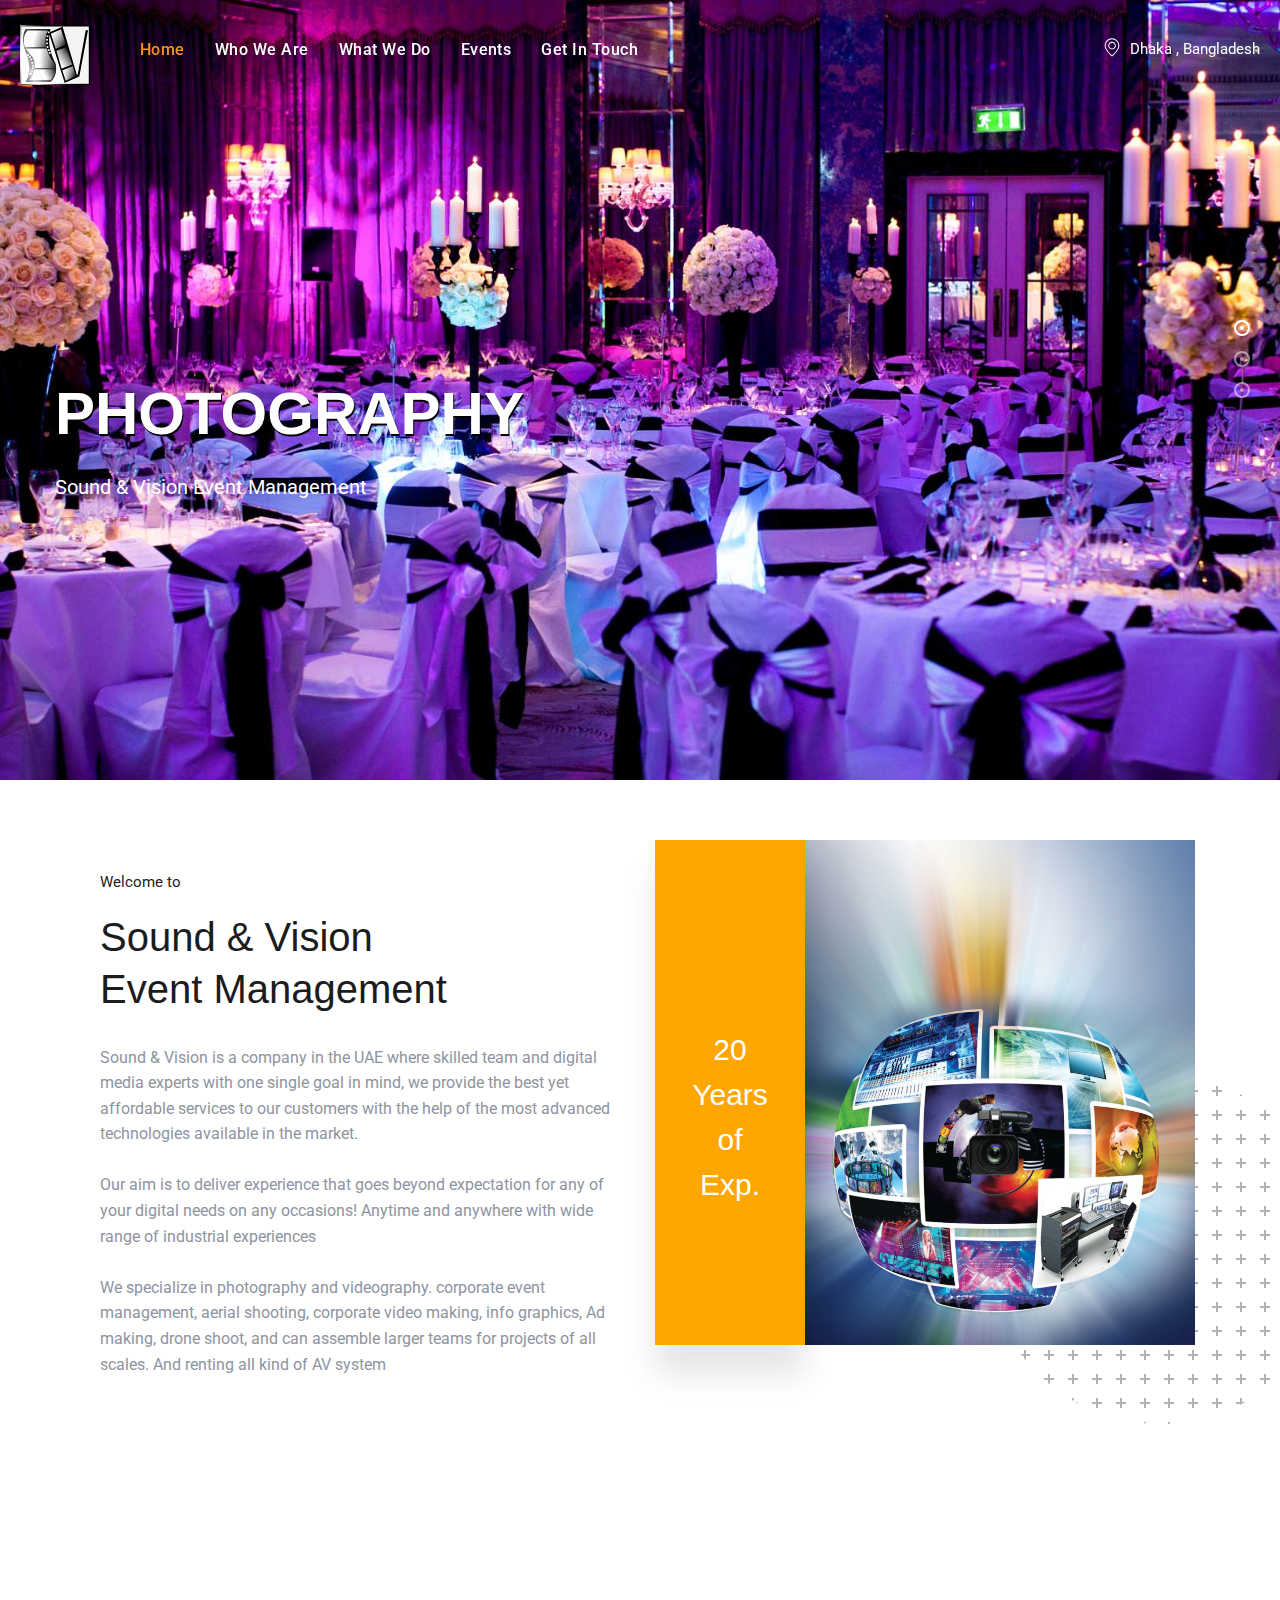
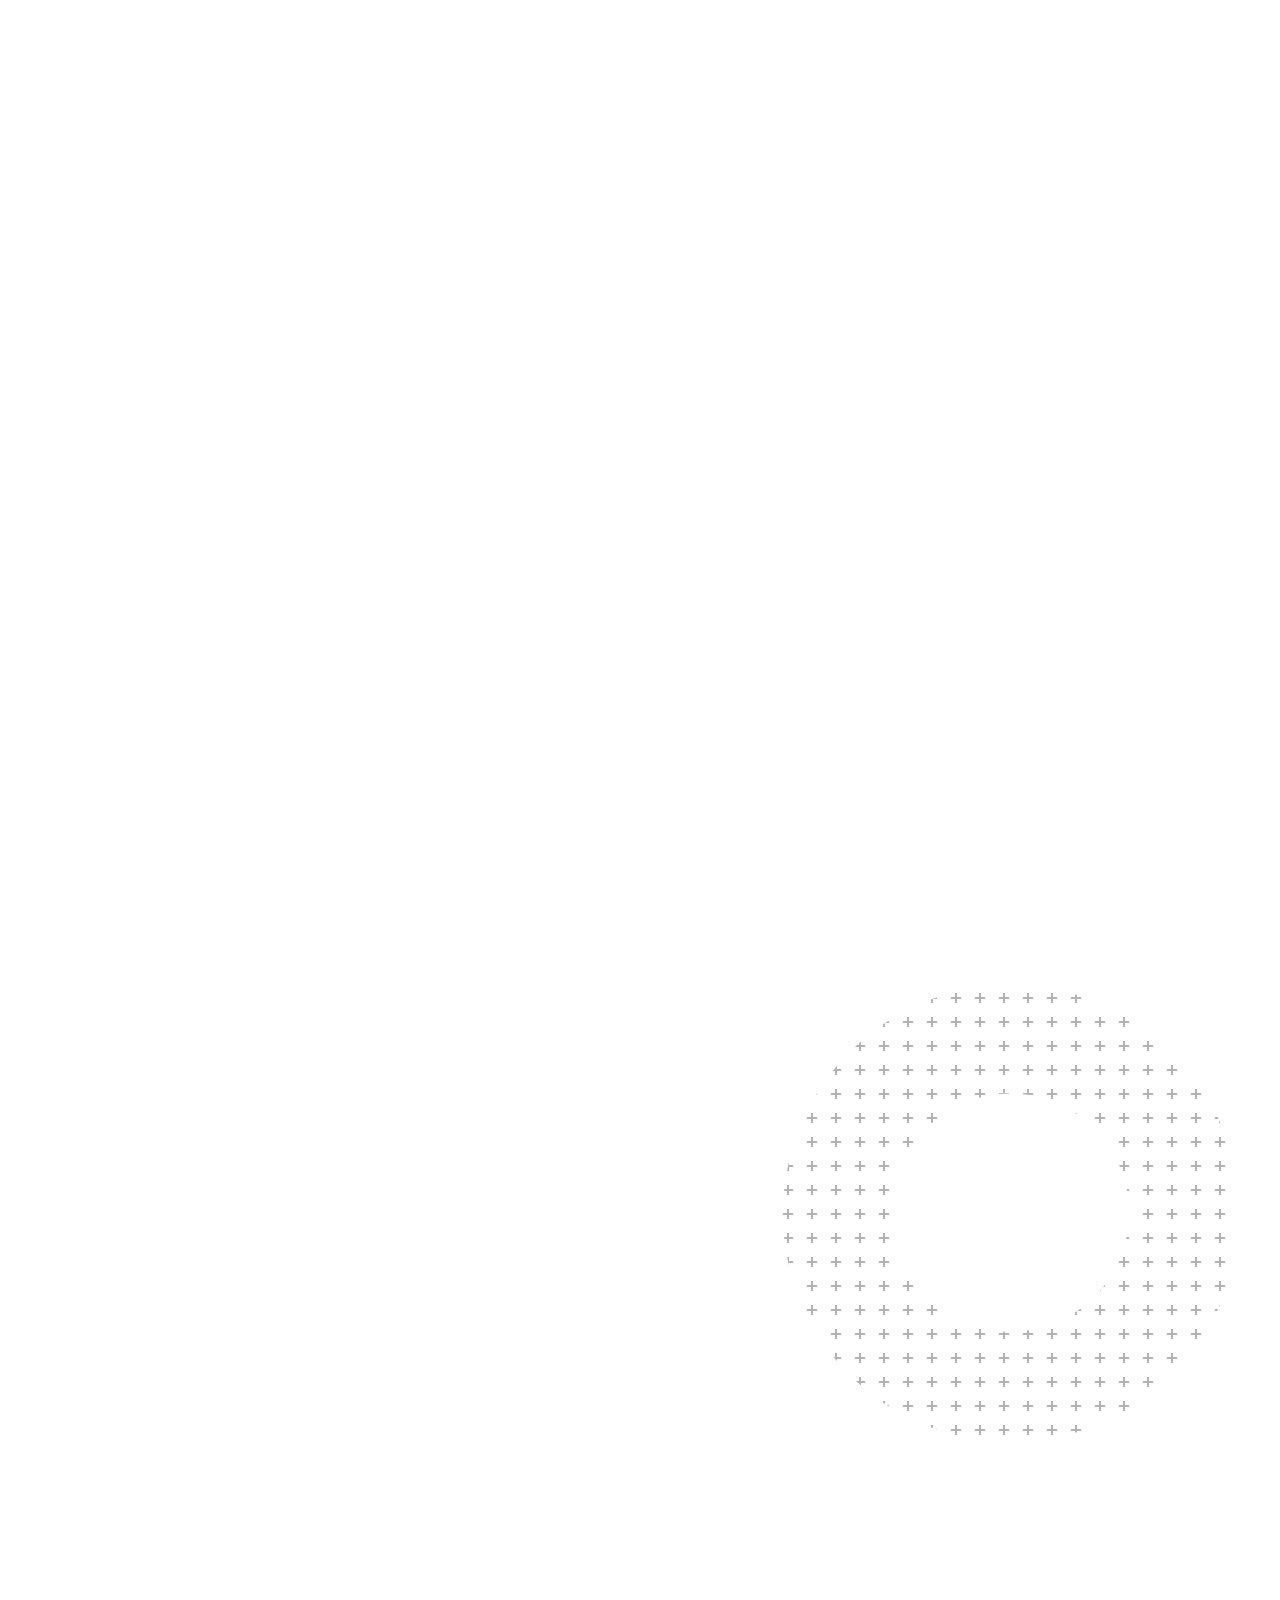
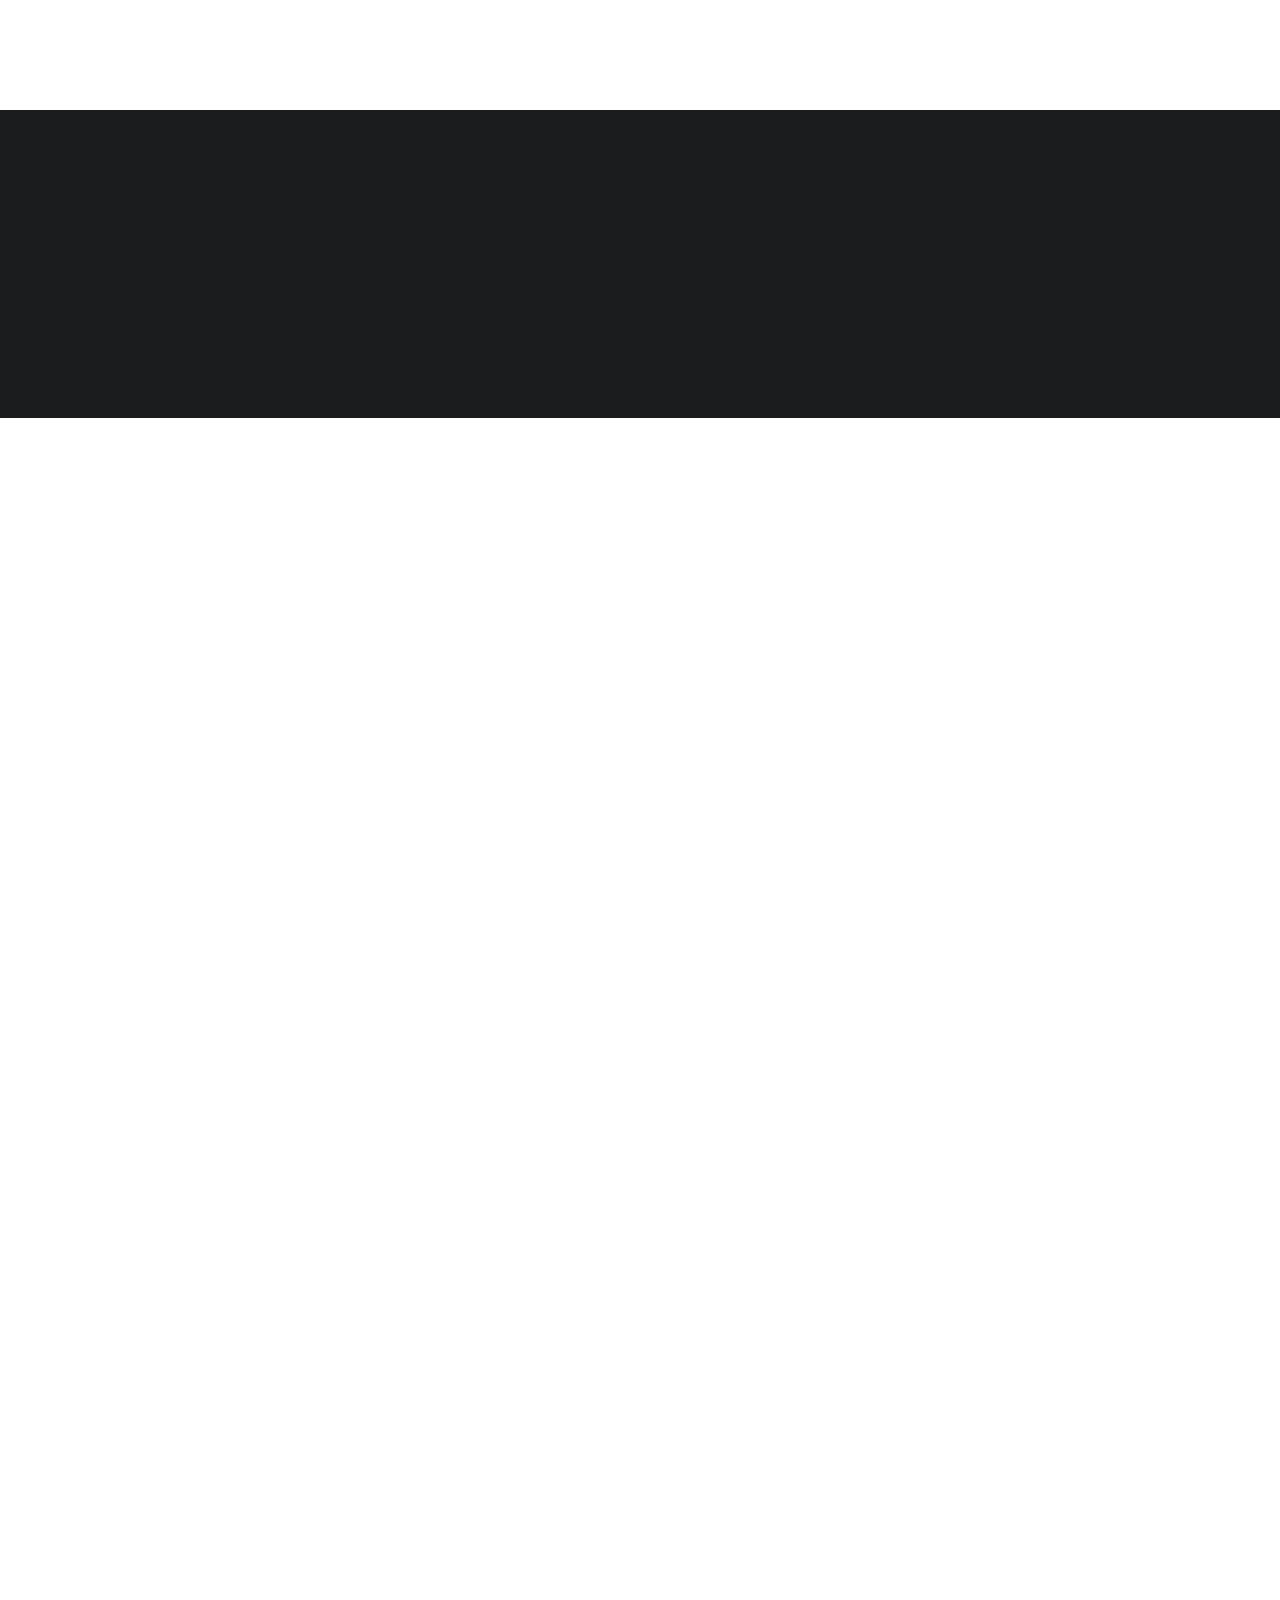
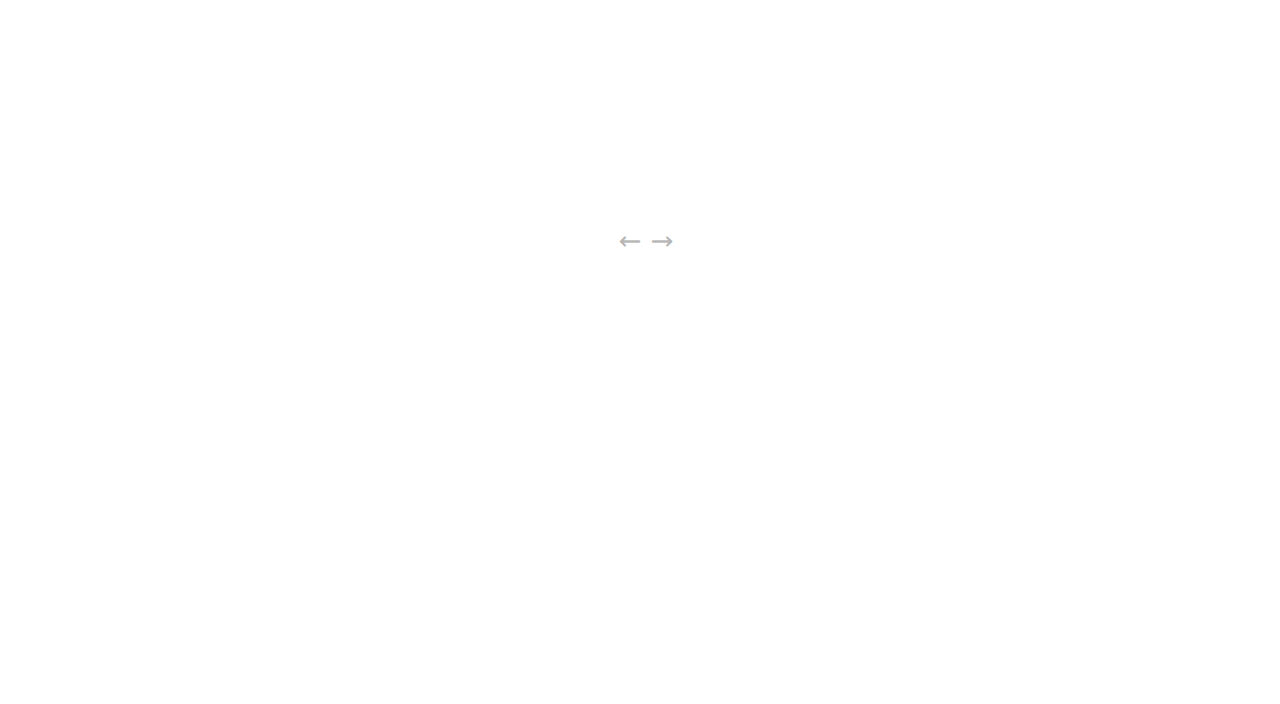
==== commit be06a3b5: "cmt" ====
--- a/index.html
+++ b/index.html
@@ -247,7 +247,7 @@
                 <!--Filters Section-->
                 <div class="row clearfix">
                     <!--Text Column-->
-                    <div class="text-column col-lg-6 col-md-12 col-sm-12 wow fadeInLeft" data-wow-delay="0.1s">
+                    <div class="text-column col-lg-6 col-md-12 col-sm-12 wow fadeInLeftBig" data-wow-delay="0.1s" data-wow-duration="1500ms">
                         <div class="inner">
                             <div class="sec-title">
                                 <p> Welcome to</p>
@@ -270,7 +270,7 @@
                         </div>
                     </div>
                     <!--Image Column-->
-                    <div class="image-column col-lg-6 col-md-12 col-sm-12 wow fadeInRight"  data-wow-delay="0.3s">
+                    <div class="image-column col-lg-6 col-md-12 col-sm-12 wow fadeInRightBig"  data-wow-delay="0.3s" data-wow-duration="1500ms">
                         <div class="inner ">
                             <div class="image-box">
                                 <span class="dotted-pattern dotted-pattern-2"></span>
@@ -291,7 +291,7 @@
         <section class="rooms-section-one">
             <div class="outer-container">
                 <div class="auto-container">
-                    <div class="sec-title centered wow fadeInUp" data-wow-delay="0.1s" >
+                    <div class="sec-title centered wow fadeInUpBig" data-wow-delay="0.1s"  data-wow-duration="1500ms">
                         <h2>What we Do?</h2>
                         <p>Our Services</p>
                     </div>
@@ -300,7 +300,7 @@
                 <div class="row clearfix">
 
                     <div class="column col-xl-4 col-lg-6 col-md-6 col-sm-12">
-                        <div class="room-block-one height-one wow fadeInUp" data-wow-delay="0.3s">
+                        <div class="room-block-one height-one wow fadeInUpBig" data-wow-delay="0.3s" data-wow-duration="1500ms">
                             <div class="inner-box">
                                 <div class="image-box">
                                     <div class="image-layer" style="background-image: url(images/gallery/1.jpg);"></div>
@@ -331,7 +331,7 @@
                     </div>
 
                     <div class="column col-xl-4 col-lg-6 col-md-6 col-sm-12">
-                        <div class="room-block-one height-one wow fadeInUp" data-wow-delay="0.5s">
+                        <div class="room-block-one height-one wow fadeInUpBig" data-wow-delay="0.5s" data-wow-duration="1500ms">
                             <div class="inner-box">
                                 <div class="image-box">
                                     <div class="image-layer" style="background-image: url(images/gallery/1.jpg);"></div>
@@ -362,7 +362,7 @@
                     </div>
 
                     <div class="column col-xl-4 col-lg-6 col-md-6 col-sm-12">
-                        <div class="room-block-one height-one wow fadeInUp" data-wow-delay="0.7s">
+                        <div class="room-block-one height-one wow fadeInUpBig" data-wow-delay="0.7s" data-wow-duration="1500ms">
                             <div class="inner-box">
                                 <div class="image-box">
                                     <div class="image-layer" style="background-image: url(images/gallery/1.jpg);"></div>
@@ -393,7 +393,7 @@
                     </div>
 
                     <div class="column col-xl-4 col-lg-6 col-md-6 col-sm-12">
-                        <div class="room-block-one height-one wow fadeInUp" data-wow-delay="0.9s">
+                        <div class="room-block-one height-one wow fadeInUpBig" data-wow-delay="0.9s" data-wow-duration="1500ms">
                             <div class="inner-box">
                                 <div class="image-box">
                                     <div class="image-layer" style="background-image: url(images/gallery/1.jpg);"></div>
@@ -424,7 +424,7 @@
                     </div>
 
                     <div class="column col-xl-4 col-lg-6 col-md-6 col-sm-12">
-                        <div class="room-block-one height-one wow fadeInUp" data-wow-delay="0.11s">
+                        <div class="room-block-one height-one wow fadeInUpBig" data-wow-delay="0.11s" data-wow-duration="1500ms">
                             <div class="inner-box">
                                 <div class="image-box">
                                     <div class="image-layer" style="background-image: url(images/gallery/3.jpg);"></div>
@@ -456,7 +456,7 @@
                     </div>
 
                     <div class="column col-xl-4 col-lg-6 col-md-6 col-sm-12">
-                        <div class="room-block-one height-one wow fadeInUp" data-wow-delay="0.13s">
+                        <div class="room-block-one height-one wow fadeInUpBig" data-wow-delay="0.13s" data-wow-duration="1500ms">
                             <div class="inner-box">
                                 <div class="image-box">
                                     <div class="image-layer" style="background-image: url(images/gallery/3.jpg);"></div>
@@ -498,7 +498,7 @@
 
                     <div class="offers-column col-lg-6 col-md-12 col-sm-12">
                         <div class="inner">
-                            <div class="offer-block wow fadeInUp" data-wow-delay="0.3s">
+                            <div class="offer-block wow fadeInUpBig" data-wow-delay="0.1s" data-wow-duration="1500ms">
                                 <div class="offer-inner">
                                     <h4>BUSINESS PHILOSOPHY</h4>
                                     <div class="text">
@@ -509,7 +509,7 @@
 
                                 </div>
                             </div>
-                            <div class="offer-block wow fadeInUp" data-wow-delay="0.6s">
+                            <div class="offer-block wow fadeInUpBig" data-wow-delay="0.3s" data-wow-duration="1500ms">
                                 <div class="offer-inner">
 
                                     <h4>EXPERTISE</h4>
@@ -521,7 +521,7 @@
 
                                 </div>
                             </div>
-                            <div class="offer-block wow fadeInUp" data-wow-delay="0.6s">
+                            <div class="offer-block wow fadeInUpBig" data-wow-delay="0.5s" data-wow-duration="1500ms">
                                 <div class="offer-inner">
 
                                     <h4>OUR VISION</h4>
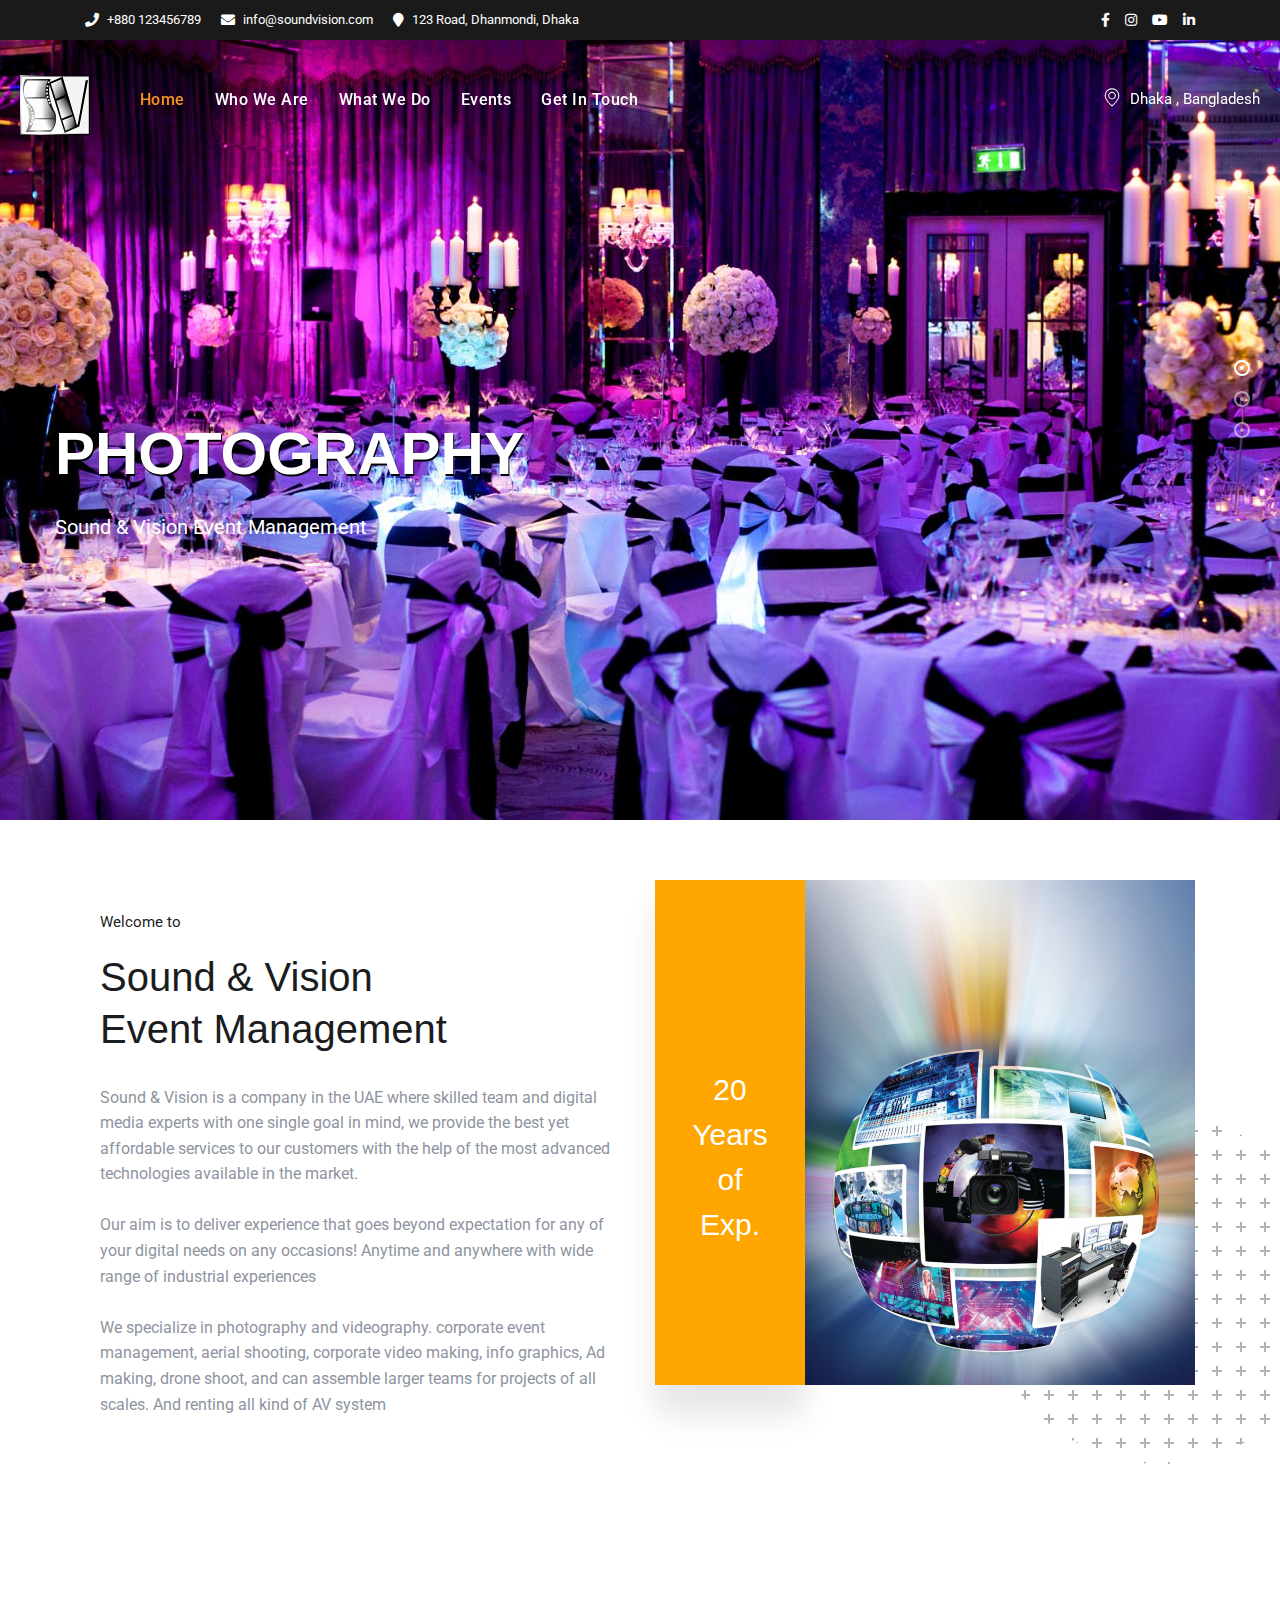
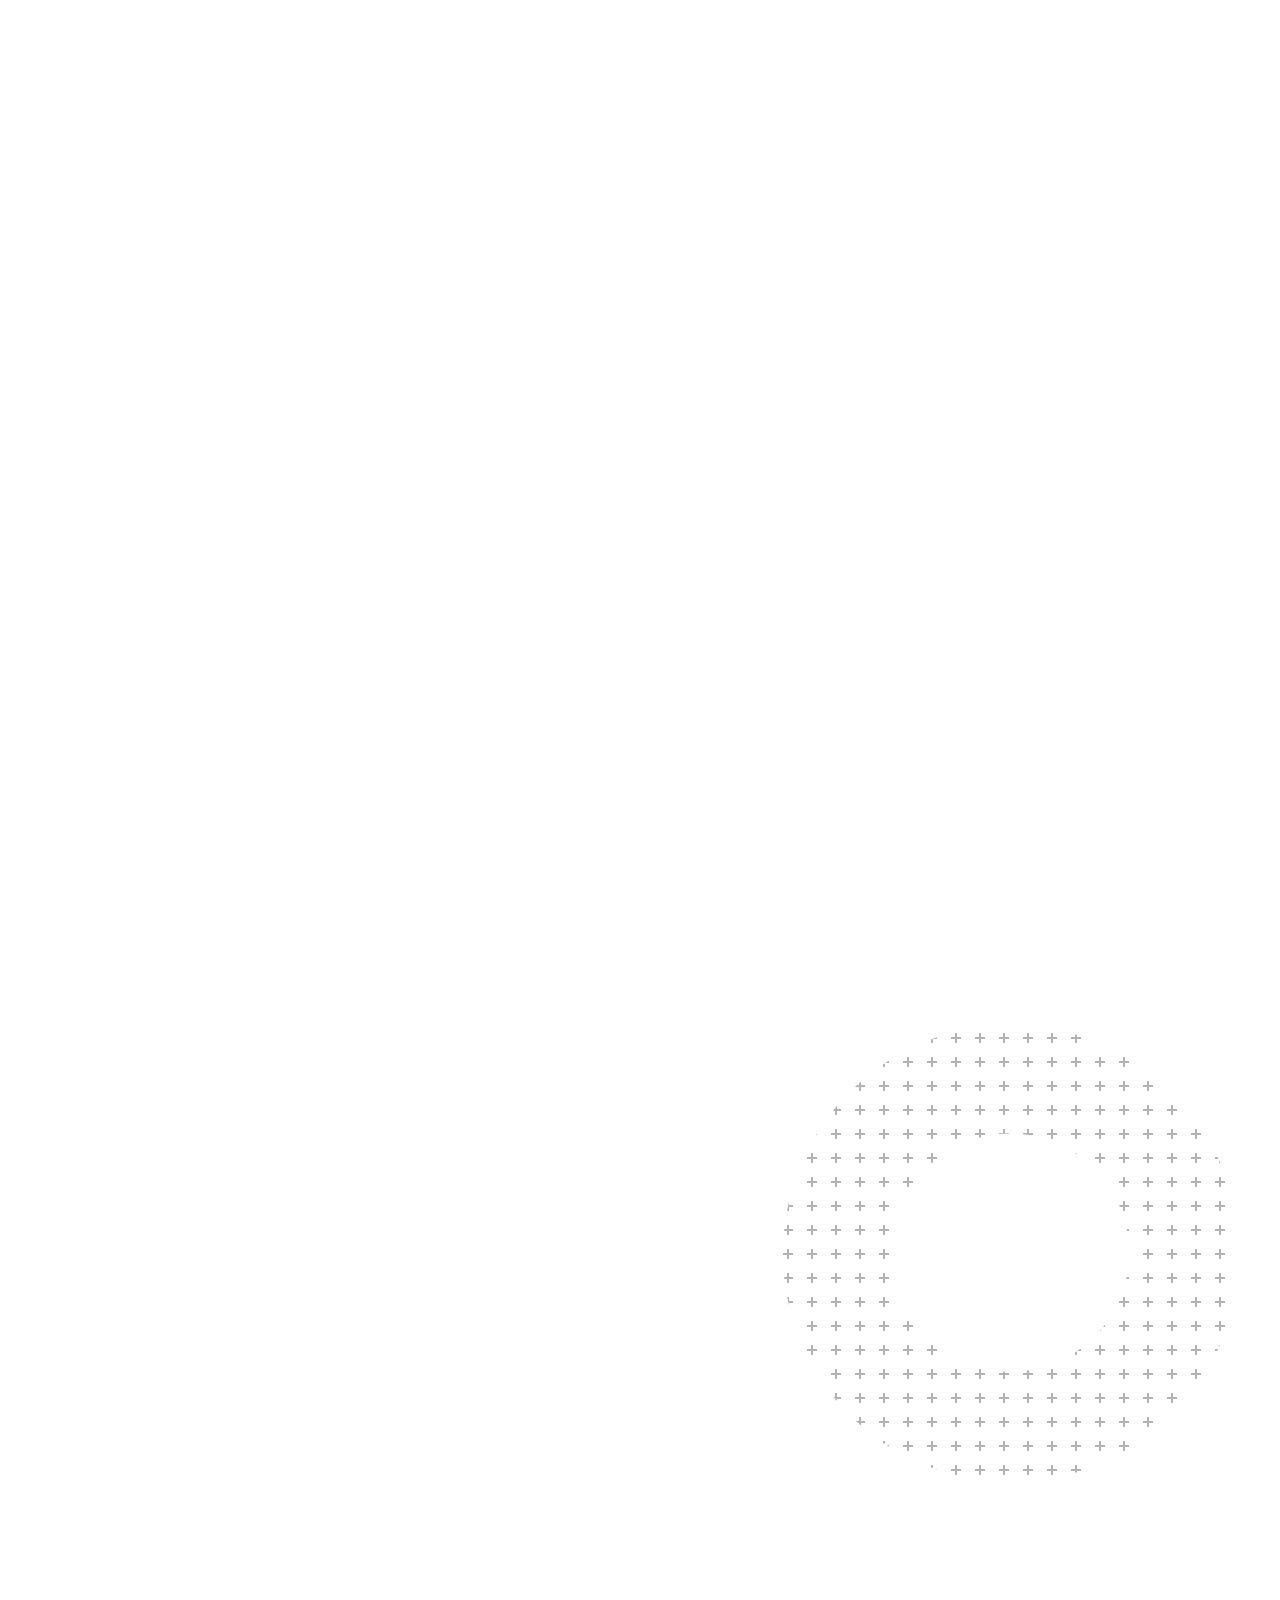
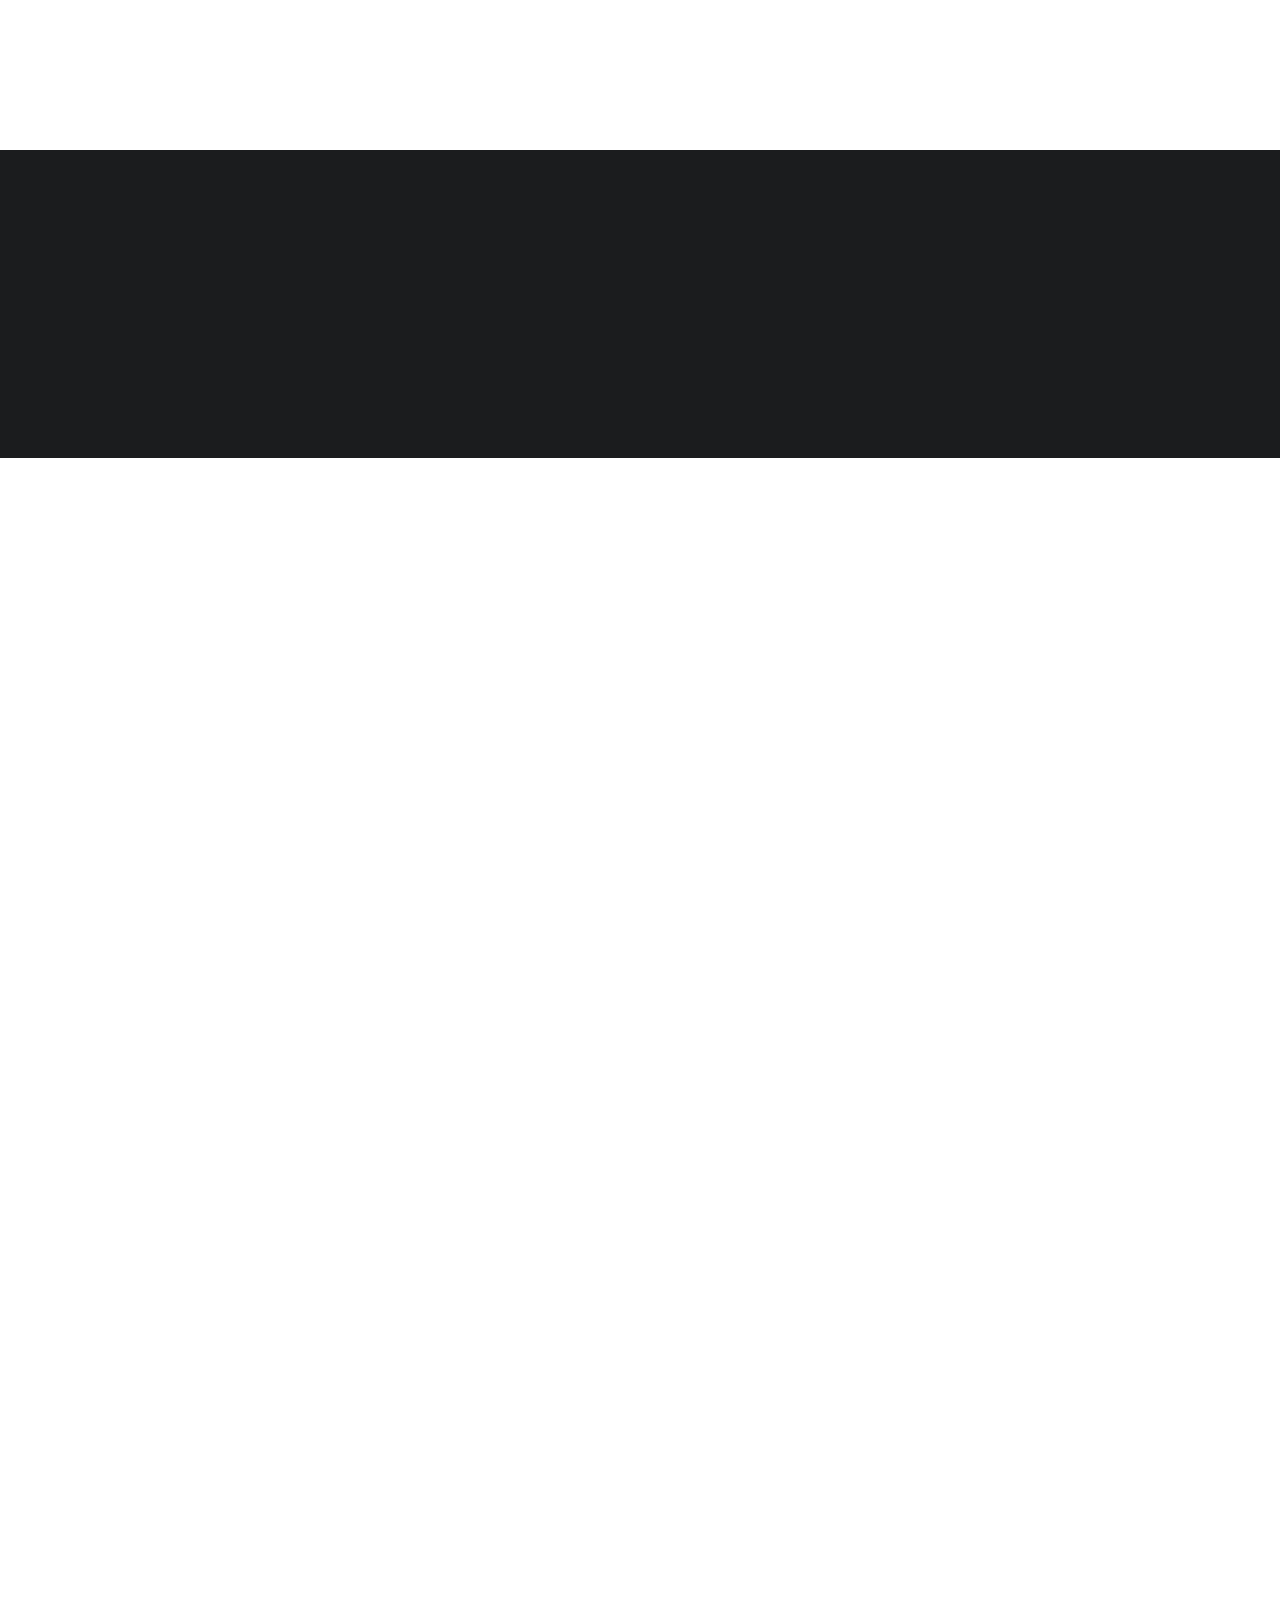
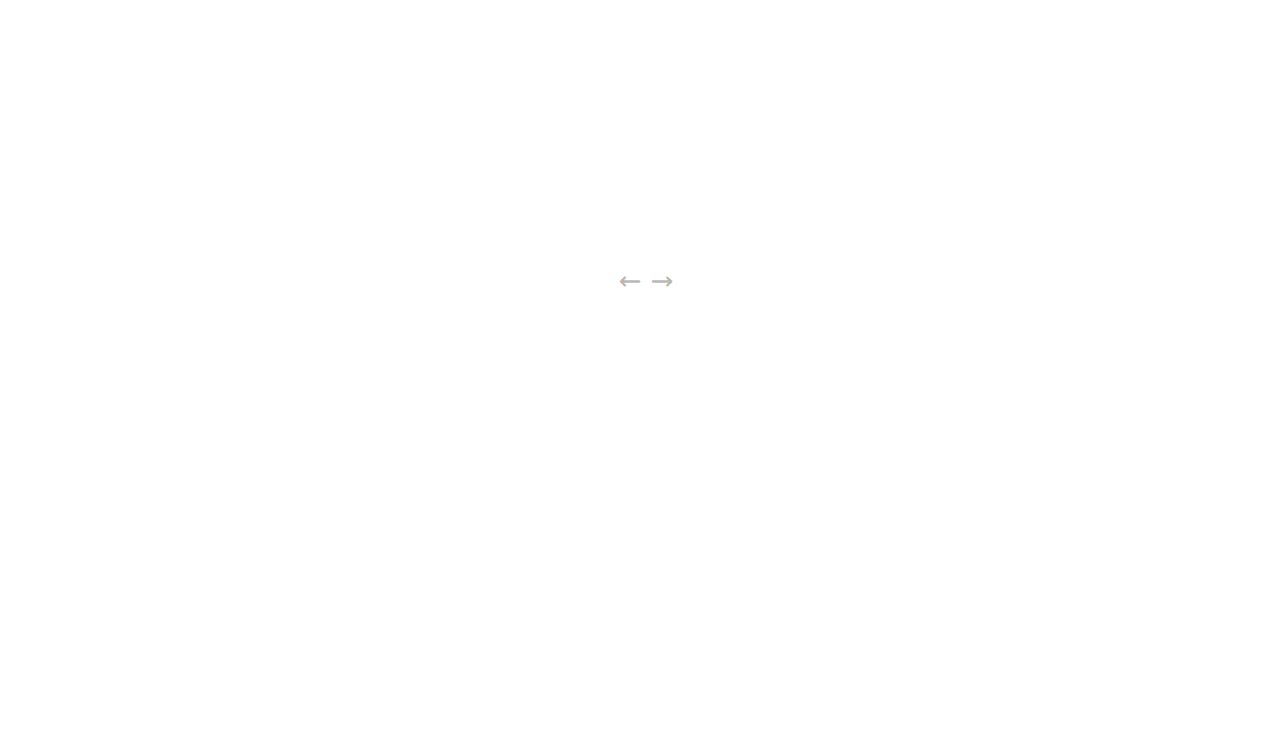
==== commit 6aa7aded: "topbar design done" ====
--- a/index.html
+++ b/index.html
@@ -47,6 +47,43 @@
             <div class="icon"></div>
         </div> -->
 
+        <!-- topbar -->
+        <div class="topbar">
+            <div class="container">
+                <div class="topbar-content">
+                    <div class="topbar-left">
+                        <ul>
+                            <li>
+                                <a href="tel:+880123456789" title="Call Us">
+                                    <i class="fa fa-phone"></i>
+                                    <span>+880 123456789</span>
+                                </a>
+                            </li>
+                            <li>
+                                <a href="mailto:info@soundvision.com" title="Email Us">
+                                    <i class="fa fa-envelope"></i>
+                                    <span>info@soundvision.com</span>
+                                </a>
+                            </li>
+                            <li>
+                                <a href="https://goo.gl/maps" target="_blank" title="Our Location">
+                                    <i class="fa fa-map-marker"></i>
+                                    <span>123 Road, Dhanmondi, Dhaka</span>
+                                </a>
+                            </li>
+                        </ul>
+                    </div>
+                    <div class="topbar-right">
+                        <ul class="social-links">
+                            <li><a href="#" target="_blank" title="Facebook"><i class="fab fa-facebook-f"></i></a></li>
+                            <li><a href="#" target="_blank" title="Instagram"><i class="fab fa-instagram"></i></a></li>
+                            <li><a href="#" target="_blank" title="YouTube"><i class="fab fa-youtube"></i></a></li>
+                            <li><a href="#" target="_blank" title="LinkedIn"><i class="fab fa-linkedin-in"></i></a></li>
+                        </ul>
+                    </div>
+                </div>
+            </div>
+        </div>
         <!-- Main Header -->
         <header class="main-header header-style-one">
             <!-- Header Upper -->
@@ -76,7 +113,7 @@
 
                                     <li>
                                         <a href="about.html">Who we are</a>
-                                        
+
                                     </li>
 
                                     <li class="dropdown">
@@ -247,7 +284,8 @@
                 <!--Filters Section-->
                 <div class="row clearfix">
                     <!--Text Column-->
-                    <div class="text-column col-lg-6 col-md-12 col-sm-12 wow fadeInLeftBig" data-wow-delay="0.1s" data-wow-duration="1500ms">
+                    <div class="text-column col-lg-6 col-md-12 col-sm-12 wow fadeInLeftBig" data-wow-delay="0.1s"
+                        data-wow-duration="1500ms">
                         <div class="inner">
                             <div class="sec-title">
                                 <p> Welcome to</p>
@@ -270,7 +308,8 @@
                         </div>
                     </div>
                     <!--Image Column-->
-                    <div class="image-column col-lg-6 col-md-12 col-sm-12 wow fadeInRightBig"  data-wow-delay="0.3s" data-wow-duration="1500ms">
+                    <div class="image-column col-lg-6 col-md-12 col-sm-12 wow fadeInRightBig" data-wow-delay="0.3s"
+                        data-wow-duration="1500ms">
                         <div class="inner ">
                             <div class="image-box">
                                 <span class="dotted-pattern dotted-pattern-2"></span>
@@ -291,7 +330,7 @@
         <section class="rooms-section-one">
             <div class="outer-container">
                 <div class="auto-container">
-                    <div class="sec-title centered wow fadeInUpBig" data-wow-delay="0.1s"  data-wow-duration="1500ms">
+                    <div class="sec-title centered wow fadeInUpBig" data-wow-delay="0.1s" data-wow-duration="1500ms">
                         <h2>What we Do?</h2>
                         <p>Our Services</p>
                     </div>
@@ -300,7 +339,8 @@
                 <div class="row clearfix">
 
                     <div class="column col-xl-4 col-lg-6 col-md-6 col-sm-12">
-                        <div class="room-block-one height-one wow fadeInUpBig" data-wow-delay="0.3s" data-wow-duration="1500ms">
+                        <div class="room-block-one height-one wow fadeInUpBig" data-wow-delay="0.3s"
+                            data-wow-duration="1500ms">
                             <div class="inner-box">
                                 <div class="image-box">
                                     <div class="image-layer" style="background-image: url(images/gallery/1.jpg);"></div>
@@ -331,7 +371,8 @@
                     </div>
 
                     <div class="column col-xl-4 col-lg-6 col-md-6 col-sm-12">
-                        <div class="room-block-one height-one wow fadeInUpBig" data-wow-delay="0.5s" data-wow-duration="1500ms">
+                        <div class="room-block-one height-one wow fadeInUpBig" data-wow-delay="0.5s"
+                            data-wow-duration="1500ms">
                             <div class="inner-box">
                                 <div class="image-box">
                                     <div class="image-layer" style="background-image: url(images/gallery/1.jpg);"></div>
@@ -362,7 +403,8 @@
                     </div>
 
                     <div class="column col-xl-4 col-lg-6 col-md-6 col-sm-12">
-                        <div class="room-block-one height-one wow fadeInUpBig" data-wow-delay="0.7s" data-wow-duration="1500ms">
+                        <div class="room-block-one height-one wow fadeInUpBig" data-wow-delay="0.7s"
+                            data-wow-duration="1500ms">
                             <div class="inner-box">
                                 <div class="image-box">
                                     <div class="image-layer" style="background-image: url(images/gallery/1.jpg);"></div>
@@ -393,7 +435,8 @@
                     </div>
 
                     <div class="column col-xl-4 col-lg-6 col-md-6 col-sm-12">
-                        <div class="room-block-one height-one wow fadeInUpBig" data-wow-delay="0.9s" data-wow-duration="1500ms">
+                        <div class="room-block-one height-one wow fadeInUpBig" data-wow-delay="0.9s"
+                            data-wow-duration="1500ms">
                             <div class="inner-box">
                                 <div class="image-box">
                                     <div class="image-layer" style="background-image: url(images/gallery/1.jpg);"></div>
@@ -424,7 +467,8 @@
                     </div>
 
                     <div class="column col-xl-4 col-lg-6 col-md-6 col-sm-12">
-                        <div class="room-block-one height-one wow fadeInUpBig" data-wow-delay="0.11s" data-wow-duration="1500ms">
+                        <div class="room-block-one height-one wow fadeInUpBig" data-wow-delay="0.11s"
+                            data-wow-duration="1500ms">
                             <div class="inner-box">
                                 <div class="image-box">
                                     <div class="image-layer" style="background-image: url(images/gallery/3.jpg);"></div>
@@ -456,7 +500,8 @@
                     </div>
 
                     <div class="column col-xl-4 col-lg-6 col-md-6 col-sm-12">
-                        <div class="room-block-one height-one wow fadeInUpBig" data-wow-delay="0.13s" data-wow-duration="1500ms">
+                        <div class="room-block-one height-one wow fadeInUpBig" data-wow-delay="0.13s"
+                            data-wow-duration="1500ms">
                             <div class="inner-box">
                                 <div class="image-box">
                                     <div class="image-layer" style="background-image: url(images/gallery/3.jpg);"></div>
@@ -539,10 +584,10 @@
                         <div class="inner">
                             <span class="dotted-pattern dotted-pattern-4"></span>
                             <div class="images">
-                                <div class="image wow fadeInUp" data-wow-delay="0.1s" >
+                                <div class="image wow fadeInUp" data-wow-delay="0.1s">
                                     <img src="images/resource/featured-image-1.jpg" alt="" title="">
                                 </div>
-                                <div class="image wow fadeInRight" data-wow-delay="0.3s" >
+                                <div class="image wow fadeInRight" data-wow-delay="0.3s">
                                     <img src="images/resource/featured-image-2.jpg" alt="" title="">
                                 </div>
                                 <div class="image wow fadeInRight" data-wow-delay="0.5s">
@@ -588,7 +633,8 @@
                                         </span>+
                                     </div>
                                 </div>
-                                <h4 class="wow zoomInStable" data-wow-delay="0ms" data-wow-duration="2000ms">Years Exp.</h4>
+                                <h4 class="wow zoomInStable" data-wow-delay="0ms" data-wow-duration="2000ms">Years Exp.
+                                </h4>
                                 <div class="text wow zoomInStable" data-wow-delay="0ms" data-wow-duration="2000ms">
                                     We've been around for more than 20 years in which we have grown from
                                     the ground up
@@ -605,7 +651,8 @@
                                         </span>
                                     </div>
                                 </div>
-                                <h4 class="wow zoomInStable" data-wow-delay="300ms" data-wow-duration="2000ms">Project Done</h4>
+                                <h4 class="wow zoomInStable" data-wow-delay="300ms" data-wow-duration="2000ms">Project
+                                    Done</h4>
                                 <div class="text wow zoomInStable" data-wow-delay="300ms" data-wow-duration="2000ms">
                                     Project is a sequence of tasks that must be completed to attain a
                                     certain outcome.
@@ -623,7 +670,8 @@
                                         +
                                     </div>
                                 </div>
-                                <h4 class="wow zoomInStable" data-wow-delay="600ms" data-wow-duration="2000ms">Happy Clients</h4>
+                                <h4 class="wow zoomInStable" data-wow-delay="600ms" data-wow-duration="2000ms">Happy
+                                    Clients</h4>
                                 <div class="text wow zoomInStable" data-wow-delay="600ms" data-wow-duration="2000ms">
                                     We are very happy with the quality of our services. We are very happy with the
                                     quality
--- a/css/style.css
+++ b/css/style.css
@@ -1,5 +1,3 @@
-
-
 @import url('https://fonts.googleapis.com/css2?family=Roboto:ital,wght@0,100;0,300;0,400;0,500;0,700;0,900;1,100;1,300;1,400;1,500;1,700;1,900&family=Yeseva+One&display=swap');
 
 @import url('fontawesome-all.css');
@@ -22,11 +20,11 @@
 
  ***/
 
-*{
-	margin:0px;
-	padding:0px;
-	border:none;
-	outline:none;
+* {
+	margin: 0px;
+	padding: 0px;
+	border: none;
+	outline: none;
 	font-size: 100%;
 	line-height: inherit;
 }
@@ -37,8 +35,8 @@
 	Global Settings
 ====================================================================
  ***/
- 
-:root{
+
+:root {
 	--theme-color: #1b1c1e;
 	--primary-color: #ffa600;
 	--secondary-color: #1b1c1e;
@@ -47,25 +45,25 @@
 }
 
 body {
-	
-	font-size:16px;
+
+	font-size: 16px;
 	color: var(--theme-color);
-	line-height:1.5em;
-	font-weight:400;
-	background:var(--light-color);
+	line-height: 1.5em;
+	font-weight: 400;
+	background: var(--light-color);
 	-webkit-font-smoothing: antialiased;
 	-moz-font-smoothing: antialiased;
-		font-family: var(--font-roboto);
-
-}
-
-a{
-	text-decoration:none;
-	cursor:pointer;
+	font-family: var(--font-roboto);
+
+}
+
+a {
+	text-decoration: none;
+	cursor: pointer;
 	color: var(--theme-color);
 }
 
-.theme_color{
+.theme_color {
 	color: var(--theme-color);
 }
 
@@ -73,160 +71,176 @@
 a:focus,
 a:visited,
 a:active,
-button:active{
-	text-decoration:none;
-	outline:none;
-}
-
-h1,h2,h3,h4,h5,h6 {
-	position:relative;
-	font-weight:normal;
-	margin:0px 0px 15px;
-	background:none;
-	line-height:1.25em;
-font-family:  sans-serif;
-
-
-}
-
-h1{
+button:active {
+	text-decoration: none;
+	outline: none;
+}
+
+h1,
+h2,
+h3,
+h4,
+h5,
+h6 {
+	position: relative;
+	font-weight: normal;
+	margin: 0px 0px 15px;
+	background: none;
+	line-height: 1.25em;
+	font-family: sans-serif;
+
+
+}
+
+h1 {
 	font-size: 60px;
 }
 
-h2{
+h2 {
 	font-size: 48px;
 }
 
-h3{
+h3 {
 	font-size: 40px;
 }
 
-h4{
+h4 {
 	font-size: 26px;
 }
 
-h5{
+h5 {
 	font-size: 20px;
 }
 
-h6{
+h6 {
 	font-size: 16px;
 }
 
-input,select,button{
+input,
+select,
+button {
 	font-family: var(--font-roboto);
 }
 
-textarea{
-	overflow:hidden;
-	resize: none;	
-}
-
-button{
+textarea {
+	overflow: hidden;
+	resize: none;
+}
+
+button {
 	outline: none !important;
 	cursor: pointer;
 }
 
-p{
+p {
 	font-size: 15px;
 	line-height: 1.7em;
 	font-weight: 400;
 	margin: 0 0 15px;
 }
 
-.text{
+.text {
 	font-size: 15px;
 	line-height: 1.7em;
 	font-weight: 400;
 	margin: 0 0;
 }
 
-::-webkit-input-placeholder{color: inherit;}
-::-moz-input-placeholder{color: inherit;}
-::-ms-input-placeholder{color: inherit;}
-
-.page-wrapper{
-	position:relative;
-	margin:0 auto;
-	width:100%;
-	min-width:300px;
+::-webkit-input-placeholder {
+	color: inherit;
+}
+
+::-moz-input-placeholder {
+	color: inherit;
+}
+
+::-ms-input-placeholder {
+	color: inherit;
+}
+
+.page-wrapper {
+	position: relative;
+	margin: 0 auto;
+	width: 100%;
+	min-width: 300px;
 	z-index: 9;
 	overflow: hidden;
 }
 
-.auto-container{
-	position:static;
-	max-width:1200px;
-	padding:0px 15px;
-	margin:0 auto;
-}
-
-ul,li{
-	list-style:none;
-	padding:0px;
-	margin:0px;	
-}
-
-figure{
+.auto-container {
+	position: static;
+	max-width: 1200px;
+	padding: 0px 15px;
+	margin: 0 auto;
+}
+
+ul,
+li {
+	list-style: none;
+	padding: 0px;
+	margin: 0px;
+}
+
+figure {
 	margin-bottom: 0;
 }
 
-.theme-btn{
-	display:inline-block;
-	-webkit-transition:all 0.3s ease;
-	-moz-transition:all 0.3s ease;
-	-ms-transition:all 0.3s ease;
-	-o-transition:all 0.3s ease;
-	transition:all 0.3s ease;
-}
-
-.theme-btn i{
+.theme-btn {
+	display: inline-block;
+	-webkit-transition: all 0.3s ease;
+	-moz-transition: all 0.3s ease;
+	-ms-transition: all 0.3s ease;
+	-o-transition: all 0.3s ease;
+	transition: all 0.3s ease;
+}
+
+.theme-btn i {
 	position: relative;
 	display: inline-block;
 	font-size: 14px;
 	margin-left: 3px;
 }
 
-.centered{
-	text-align:center !important;
+.centered {
+	text-align: center !important;
 }
 
 /*Btn Style One*/
 
-.btn-style-one{
+.btn-style-one {
 	position: relative;
 	display: inline-block;
 	text-align: center;
-	text-transform:capitalize;
-	border-radius:0px;
-	overflow:hidden;
-	transition:all 0.3s ease;
-	-moz-transition:all 0.3s ease;
-	-webkit-transition:all 0.3s ease;
-	-ms-transition:all 0.3s ease;
-	-o-transition:all 0.3s ease;
-}
-
-.btn-style-one .btn-title{
-	position: relative;
-	display:block;
+	text-transform: capitalize;
+	border-radius: 0px;
+	overflow: hidden;
+	transition: all 0.3s ease;
+	-moz-transition: all 0.3s ease;
+	-webkit-transition: all 0.3s ease;
+	-ms-transition: all 0.3s ease;
+	-o-transition: all 0.3s ease;
+}
+
+.btn-style-one .btn-title {
+	position: relative;
+	display: block;
 	font-size: 16px;
 	line-height: 30px;
 	color: var(--light-color);
 	font-weight: 500;
 	padding: 5px 20px;
 	background: var(--theme-color);
-	border-radius:0px;
+	border-radius: 0px;
 	outline: 1px solid transparent;
-	z-index:1;
-	transition:all 0.3s ease;
-	-moz-transition:all 0.3s ease;
-	-webkit-transition:all 0.3s ease;
-	-ms-transition:all 0.3s ease;
-	-o-transition:all 0.3s ease;
-}
-
-.btn-style-one:hover .btn-title{
+	z-index: 1;
+	transition: all 0.3s ease;
+	-moz-transition: all 0.3s ease;
+	-webkit-transition: all 0.3s ease;
+	-ms-transition: all 0.3s ease;
+	-o-transition: all 0.3s ease;
+}
+
+.btn-style-one:hover .btn-title {
 	background: var(--primary-color);
 	outline-color: var(--light-color);
 	outline-offset: -4px;
@@ -235,40 +249,40 @@
 
 /*Btn Style Two*/
 
-.btn-style-two{
+.btn-style-two {
 	position: relative;
 	display: inline-block;
 	text-align: center;
-	text-transform:capitalize;
-	border-radius:0px;
-	overflow:hidden;
-	transition:all 0.3s ease;
-	-moz-transition:all 0.3s ease;
-	-webkit-transition:all 0.3s ease;
-	-ms-transition:all 0.3s ease;
-	-o-transition:all 0.3s ease;
-}
-
-.btn-style-two .btn-title{
-	position: relative;
-	display:block;
+	text-transform: capitalize;
+	border-radius: 0px;
+	overflow: hidden;
+	transition: all 0.3s ease;
+	-moz-transition: all 0.3s ease;
+	-webkit-transition: all 0.3s ease;
+	-ms-transition: all 0.3s ease;
+	-o-transition: all 0.3s ease;
+}
+
+.btn-style-two .btn-title {
+	position: relative;
+	display: block;
 	font-size: 16px;
 	line-height: 30px;
 	color: var(--theme-color);
 	font-weight: 500;
 	padding: 15px 40px;
 	background: var(--light-color);
-	border-radius:0px;
+	border-radius: 0px;
 	outline: 1px solid transparent;
-	z-index:1;
-	transition:all 0.3s ease;
-	-moz-transition:all 0.3s ease;
-	-webkit-transition:all 0.3s ease;
-	-ms-transition:all 0.3s ease;
-	-o-transition:all 0.3s ease;
-}
-
-.btn-style-two:hover .btn-title{
+	z-index: 1;
+	transition: all 0.3s ease;
+	-moz-transition: all 0.3s ease;
+	-webkit-transition: all 0.3s ease;
+	-ms-transition: all 0.3s ease;
+	-o-transition: all 0.3s ease;
+}
+
+.btn-style-two:hover .btn-title {
 	background: var(--light-color);
 	outline-color: var(--theme-color);
 	outline-offset: -4px;
@@ -277,95 +291,95 @@
 
 /*Btn Style Three*/
 
-.btn-style-three{
+.btn-style-three {
 	position: relative;
 	display: inline-block;
 	text-align: center;
-	text-transform:capitalize;
-	border-radius:0px;
-	overflow:hidden;
-	transition:all 0.3s ease;
-	-moz-transition:all 0.3s ease;
-	-webkit-transition:all 0.3s ease;
-	-ms-transition:all 0.3s ease;
-	-o-transition:all 0.3s ease;
-}
-
-.btn-style-three .btn-title{
-	position: relative;
-	display:block;
+	text-transform: capitalize;
+	border-radius: 0px;
+	overflow: hidden;
+	transition: all 0.3s ease;
+	-moz-transition: all 0.3s ease;
+	-webkit-transition: all 0.3s ease;
+	-ms-transition: all 0.3s ease;
+	-o-transition: all 0.3s ease;
+}
+
+.btn-style-three .btn-title {
+	position: relative;
+	display: block;
 	font-size: 16px;
 	line-height: 30px;
 	color: var(--theme-color);
 	font-weight: 500;
 	padding: 15px 40px;
 	background: #edf0f5;
-	border-radius:0px;
-	z-index:1;
-	transition:all 0.3s ease;
-	-moz-transition:all 0.3s ease;
-	-webkit-transition:all 0.3s ease;
-	-ms-transition:all 0.3s ease;
-	-o-transition:all 0.3s ease;
-}
-
-.btn-style-three:hover .btn-title{
+	border-radius: 0px;
+	z-index: 1;
+	transition: all 0.3s ease;
+	-moz-transition: all 0.3s ease;
+	-webkit-transition: all 0.3s ease;
+	-ms-transition: all 0.3s ease;
+	-o-transition: all 0.3s ease;
+}
+
+.btn-style-three:hover .btn-title {
 	background: var(--theme-color);
 	color: var(--light-color);
 }
 
-.pull-right{
+.pull-right {
 	float: right;
 }
 
-.pull-left{
+.pull-left {
 	float: left;
 }
 
-.preloader{ 
-	position:fixed; 
-	left:0px; 
-	top:0px; 
-	width:100%; 
-	height:100%; 
-	z-index:999999; 
-	background-color:rgba(0,0,0,0);
-} 
-
-.preloader .icon{ 
-	position:fixed; 
-	left:0px; 
-	top:0px; 
-	width:100%; 
-	height:100%; 
-	z-index:5; 
-	background-color:rgba(0,0,0,0); 
-	background-position:center center; 
-	background-repeat:no-repeat; 
-	background-image:url(../images/icons/preloader.svg);
+.preloader {
+	position: fixed;
+	left: 0px;
+	top: 0px;
+	width: 100%;
+	height: 100%;
+	z-index: 999999;
+	background-color: rgba(0, 0, 0, 0);
+}
+
+.preloader .icon {
+	position: fixed;
+	left: 0px;
+	top: 0px;
+	width: 100%;
+	height: 100%;
+	z-index: 5;
+	background-color: rgba(0, 0, 0, 0);
+	background-position: center center;
+	background-repeat: no-repeat;
+	background-image: url(../images/icons/preloader.svg);
 	-webkit-transition: all 200ms ease;
 	-moz-transition: all 200ms ease;
 	-ms-transition: all 200ms ease;
 	-o-transition: all 200ms ease;
 	transition: all 200ms ease;
-} 
-
-.page-loaded .preloader .icon{
-	opacity:0; 
-}
-
-.preloader:before{
-	content:'';
-	position:absolute;
-	left:0;
-	top:0;
-	width:51%;
-	height:100%;
-	background:var(--light-color);
-	z-index:0; 
-	-webkit-transform:translateX(0%);
-	-ms-transform:translateX(0%);
-	transform:translateX(0%);
+}
+
+.page-loaded .preloader .icon {
+	opacity: 0;
+}
+
+.preloader:before {
+	content: '';
+	position: absolute;
+	left: 0;
+	top: 0;
+	width: 51%;
+	height: 100%;
+	background: var(--light-color);
+	z-index: 0;
+	-webkit-transform: translateX(0%);
+	-ms-transform: translateX(0%);
+	transform: translateX(0%);
 	-webkit-transition: all 800ms ease;
 	-moz-transition: all 800ms ease;
 	-ms-transition: all 800ms ease;
@@ -373,24 +387,24 @@
 	transition: all 800ms ease;
 }
 
-.page-loaded .preloader:before{
-	-webkit-transform:translateX(-101%);
-	-ms-transform:translateX(-101%);
-	transform:translateX(-101%);
-}
-
-.preloader:after{
-	content:'';
-	position:absolute;
-	right:0;
-	top:0;
-	width:51%;
-	height:100%;
-	background:var(--light-color);
-	z-index:2; 
-	-webkit-transform:translateX(0%);
-	-ms-transform:translateX(0%);
-	transform:translateX(0%);
+.page-loaded .preloader:before {
+	-webkit-transform: translateX(-101%);
+	-ms-transform: translateX(-101%);
+	transform: translateX(-101%);
+}
+
+.preloader:after {
+	content: '';
+	position: absolute;
+	right: 0;
+	top: 0;
+	width: 51%;
+	height: 100%;
+	background: var(--light-color);
+	z-index: 2;
+	-webkit-transform: translateX(0%);
+	-ms-transform: translateX(0%);
+	transform: translateX(0%);
 	-webkit-transition: all 800ms ease;
 	-moz-transition: all 800ms ease;
 	-ms-transition: all 800ms ease;
@@ -398,23 +412,23 @@
 	transition: all 800ms ease;
 }
 
-.page-loaded .preloader:after{
-	-webkit-transform:translateX(101%);
-	-ms-transform:translateX(101%);
-	transform:translateX(101%);
-}
-
-img{
-	display:inline-block;
-	max-width:100%;
-	height:auto;	
-}
-
-.dropdown-toggle::after{
+.page-loaded .preloader:after {
+	-webkit-transform: translateX(101%);
+	-ms-transform: translateX(101%);
+	transform: translateX(101%);
+}
+
+img {
+	display: inline-block;
+	max-width: 100%;
+	height: auto;
+}
+
+.dropdown-toggle::after {
 	display: none;
 }
 
-.fa{
+.fa {
 	line-height: inherit;
 }
 
@@ -426,33 +440,33 @@
 
 ***/
 
-.scroll-to-top{
-	position:fixed;
-	right:20px;
-	bottom:20px;
-	width:54px;
-	height:54px;
-	color:var(--light-color);
-	font-size:30px;
-	line-height:54px;
-	text-align:center;
-	z-index:100;
-	cursor:pointer;
-	background:#000;
+.scroll-to-top {
+	position: fixed;
+	right: 20px;
+	bottom: 20px;
+	width: 54px;
+	height: 54px;
+	color: var(--light-color);
+	font-size: 30px;
+	line-height: 54px;
+	text-align: center;
+	z-index: 100;
+	cursor: pointer;
+	background: #000;
 	border-radius: 0px;
-	margin-left:-26px;
-	display:none;
-	-webkit-transition:all 300ms ease;
-	-moz-transition:all 300ms ease;
-	-ms-transition:all 300ms ease;
-	-o-transition:all 300ms ease;
-	transition:all 300ms ease;
-}
-
-.scroll-to-top:hover{
-	background:var(--primary-color);
-	color:var(--light-color);
-	box-shadow:2px 2px 0px #25283a;
+	margin-left: -26px;
+	display: none;
+	-webkit-transition: all 300ms ease;
+	-moz-transition: all 300ms ease;
+	-ms-transition: all 300ms ease;
+	-o-transition: all 300ms ease;
+	transition: all 300ms ease;
+}
+
+.scroll-to-top:hover {
+	background: var(--primary-color);
+	color: var(--light-color);
+	box-shadow: 2px 2px 0px #25283a;
 }
 
 
@@ -464,107 +478,105 @@
 
 ***/
 
-.main-header{
+.main-header {
 	position: relative;
 	left: 0;
 	top: 0;
 	display: block;
 	width: 100%;
 	z-index: 9999;
-	background:none;
-}
-
-.header-style-one .header-span{
-
-}
+	background: none;
+}
+
+.header-style-one .header-span {}
 
 /*=== Header Main Box ===*/
 
-.header-style-one .header-upper{
-	position:fixed;
+.header-style-one .header-upper {
+	position: fixed;
 	display: block;
 	left: 0;
-	top: 0;
+	top: 50px;
 	padding: 0px 50px;
 	width: 100%;
-	background:none;
+	background: none;
 	z-index: 1;
 }
 
 .fixed-header.header-style-one .header-upper,
-.header-alt.header-style-one .header-upper{
-
-    -webkit-box-shadow: 0 10px 30px 0px rgba(0,0,0,0.08);
-    -moz-box-shadow: 0 10px 30px 0px rgba(0,0,0,0.08);
-    -ms-box-shadow: 0 10px 30px 0px rgba(0,0,0,0.08);
-    -o-box-shadow: 0 10px 30px 0px rgba(0,0,0,0.08);
-    box-shadow: 0 10px 30px 0px rgba(0,0,0,0.08);
-    background: #000;
-}
-
-.fixed-header.header-style-one 
- .header-upper .logo-box .logo img{
+.header-alt.header-style-one .header-upper {
+
+	-webkit-box-shadow: 0 10px 30px 0px rgba(0, 0, 0, 0.08);
+	-moz-box-shadow: 0 10px 30px 0px rgba(0, 0, 0, 0.08);
+	-ms-box-shadow: 0 10px 30px 0px rgba(0, 0, 0, 0.08);
+	-o-box-shadow: 0 10px 30px 0px rgba(0, 0, 0, 0.08);
+	box-shadow: 0 10px 30px 0px rgba(0, 0, 0, 0.08);
+	background: #000;
+	top: 0 !important;
+}
+
+.fixed-header.header-style-one .header-upper .logo-box .logo img {
 	height: 80px;
 
 
 }
-.fixed-header.header-style-one 
- .header-upper .logo-box {
-
-	    padding: 5px 0px;
-
-}
-
-.main-header .header-upper .inner-container{
-	position:relative;
-	display: block;
-}
-
-.header-style-one .header-upper .logo-box{
+
+.fixed-header.header-style-one .header-upper .logo-box {
+
+	padding: 5px 0px;
+
+}
+
+.main-header .header-upper .inner-container {
+	position: relative;
+	display: block;
+}
+
+.header-style-one .header-upper .logo-box {
 	position: relative;
 	float: left;
 	padding: 20px 0px;
 	margin-right: 50px;
 }
 
-.header-style-one .header-upper .logo-box .logo{
-	position: relative;
-	display:block;
-}
-
-.header-style-one .header-upper .logo-box .logo img{
+.header-style-one .header-upper .logo-box .logo {
+	position: relative;
+	display: block;
+}
+
+.header-style-one .header-upper .logo-box .logo img {
 	position: relative;
 	display: inline-block;
 	max-width: 100%;
 	max-height: 180px;
-	z-index:1;
-}
-
-.header-style-one .other-links{
+	z-index: 1;
+}
+
+.header-style-one .other-links {
 	position: relative;
 	float: right;
 	padding: 30px 0px 0px;
 }
 
-.header-style-one .other-links .info{
+.header-style-one .other-links .info {
 	position: relative;
 	float: left;
 	padding-top: 2px;
 }
 
-.header-style-one .other-links .link-box{
+.header-style-one .other-links .link-box {
 	position: relative;
 	float: left;
 	margin-left: 30px;
 }
 
-.header-style-one .other-links .info li{
+.header-style-one .other-links .info li {
 	position: relative;
 	float: left;
 	margin-left: 30px;
 }
 
-.header-style-one .other-links .info li:first-child{
+.header-style-one .other-links .info li:first-child {
 	margin-left: 0;
 }
 
@@ -577,411 +589,42 @@
 	font-size: 15px;
 }
 
-.header-style-one .other-links .info li .icon{
+.header-style-one .other-links .info li .icon {
 	position: relative;
 	font-size: 18px;
 	padding-right: 5px;
 }
 
-.header-style-one .other-links .info li a:hover .txt{
+.header-style-one .other-links .info li a:hover .txt {
 	text-decoration: underline;
 }
 
-.header-style-one .nav-outer{
+.header-style-one .nav-outer {
 	position: relative;
 	float: left;
-	z-index:1;
-}
-
-.main-header .nav-outer .main-menu{
-	position:relative;
-}
-
-.main-menu .navbar-collapse{
-	padding:0px;
-	display:block !important;
-}
-
-.main-menu .navigation{
-	position:relative;
-	margin:0px;
+	z-index: 1;
+}
+
+.main-header .nav-outer .main-menu {
+	position: relative;
+}
+
+.main-menu .navbar-collapse {
+	padding: 0px;
+	display: block !important;
+}
+
+.main-menu .navigation {
+	position: relative;
+	margin: 0px;
 	font-family: var(--font-roboto);
 }
 
-.main-menu .navigation > li{
-	position:relative;
-	float:left;
-	padding:15px 0px 5px 0px;
+.main-menu .navigation>li {
+	position: relative;
+	float: left;
+	padding: 15px 0px 5px 0px;
 	margin-right: 40px;
-	-webkit-transition:all 300ms ease;
-	-moz-transition:all 300ms ease;
-	-ms-transition:all 300ms ease;
-	-o-transition:all 300ms ease;
-	transition:all 300ms ease;
-}
-
-.main-menu .navigation > li:last-child{
-	margin-right:0px;
-}
-
-.main-menu .navigation > li:last-child:after{
-	display: none;
-}
-
-.main-menu .navigation > li > a{
-	position:relative;
-	display:block;
-	text-align:center;
-	font-size:16px;
-	line-height:30px;
-	font-weight:500;
-	text-transform:capitalize;
-	letter-spacing: 0.03em;
-	color:#fff;
-	padding:20px 0px 10px;
-	opacity:1;
-	-webkit-transition:all 300ms ease;
-	-moz-transition:all 300ms ease;
-	-ms-transition:all 300ms ease;
-	-o-transition:all 300ms ease;
-	transition:all 300ms ease;
-}
-
-.main-menu .navigation > li:hover > a,
-.main-menu .navigation > li.current > a{
-	color:#f7931e;
-}
-
-.sticky-header .main-menu .navigation > li:hover > a,
-.sticky-header .main-menu .navigation > li.current > a{
-	color: var(--primary-color);
-}
-
-.sticky-header .main-menu .navigation > li.dropdown{
-	padding-right:0px;	
-}
-
-.main-menu .navigation > li > ul{
-	position:absolute;
-	left:0px;
-	top:100%;
-	width:200px;
-	z-index:100;
-	display:none;
-	background:var(--primary-color);
-	padding: 10px 0px 10px;
-	-ms-transform: translateY(20px);
-	transform: translateY(20px);
-	transition:all 300ms ease;
-	-moz-transition:all 300ms ease;
-	-webkit-transition:all 300ms ease;
-	-ms-transition:all 300ms ease;
-	-o-transition:all 300ms ease;
-	-webkit-box-shadow:2px 2px 5px 1px rgba(0,0,0,0.05),-2px 0px 5px 1px rgba(0,0,0,0.05);
-	-ms-box-shadow:2px 2px 5px 1px rgba(0,0,0,0.05),-2px 0px 5px 1px rgba(0,0,0,0.05);
-	-o-box-shadow:2px 2px 5px 1px rgba(0,0,0,0.05),-2px 0px 5px 1px rgba(0,0,0,0.05);
-	-moz-box-shadow:2px 2px 5px 1px rgba(0,0,0,0.05),-2px 0px 5px 1px rgba(0,0,0,0.05);
-	box-shadow:2px 2px 5px 1px rgba(0,0,0,0.05),-2px 0px 5px 1px rgba(0,0,0,0.05);
-}
-
-.main-menu .navigation > li > ul.from-right{
-	left:auto;
-	right:0px;	
-}
-
-.main-menu .navigation > li > ul > li{
-	position:relative;
-	padding: 0px 30px;
-	width:100%;
-	margin-bottom: 0px;
-}
-
-.main-menu .navigation > li > ul > li > a{
-	position:relative;
-	display:block;
-	padding:5px 0px;
-	line-height:24px;
-	font-weight:500;
-	font-size:16px;
-	color:#fff;
-	text-align:left;
-	text-transform:capitalize;
-	transition:all 300ms ease;
-	-moz-transition:all 300ms ease;
-	-webkit-transition:all 300ms ease;
-	-ms-transition:all 300ms ease;
-	-o-transition:all 300ms ease;
-}
-
-
-
-.main-menu .navigation > li > ul > li:hover > a{
-	color: #f68c11;
-}
-
-.main-menu .navigation > li > ul > li > ul{
-	position:absolute;
-	left:100%;
-	top:0;
-	width:250px;
-	z-index:100;
-	display:none;
-	background:var(--light-color);
-	padding: 20px 0px 15px;
-	-ms-transform: translateY(20px);
-	transform: translateY(20px);
-	transition:all 300ms ease;
-	-moz-transition:all 300ms ease;
-	-webkit-transition:all 300ms ease;
-	-ms-transition:all 300ms ease;
-	-o-transition:all 300ms ease;
-	-webkit-box-shadow:2px 2px 5px 1px rgba(0,0,0,0.05),-2px 0px 5px 1px rgba(0,0,0,0.05);
-	-ms-box-shadow:2px 2px 5px 1px rgba(0,0,0,0.05),-2px 0px 5px 1px rgba(0,0,0,0.05);
-	-o-box-shadow:2px 2px 5px 1px rgba(0,0,0,0.05),-2px 0px 5px 1px rgba(0,0,0,0.05);
-	-moz-box-shadow:2px 2px 5px 1px rgba(0,0,0,0.05),-2px 0px 5px 1px rgba(0,0,0,0.05);
-	box-shadow:2px 2px 5px 1px rgba(0,0,0,0.05),-2px 0px 5px 1px rgba(0,0,0,0.05);
-}
-
-.main-menu .navigation > li > ul > li > ul > li{
-	position:relative;
-	padding: 0px 30px;
-	width:100%;
-	margin-bottom: 5px;
-}
-
-.main-menu .navigation > li > ul > li  > ul > li > a{
-   position:relative;
-	display:block;
-	padding:5px 0px;
-	line-height:24px;
-	font-weight:500;
-	font-size:16px;
-	color:#171b27;
-	text-align:left;
-	text-transform:capitalize;
-	transition:all 300ms ease;
-	-moz-transition:all 300ms ease;
-	-webkit-transition:all 300ms ease;
-	-ms-transition:all 300ms ease;
-	-o-transition:all 300ms ease;
-}
-
-.main-menu .navigation > li > ul > li  > ul > li > a:hover{
-	color:var(--theme-color);
-}
-
-.main-menu .navigation > li > ul > li.dropdown > a:after{
-	font-family: 'Font Awesome 5 Free';
-	content: "\f105";
-	position:absolute;
-	right:0px;
-	top:7px;
-	display:block;
-	line-height:24px;
-	font-size:16px;
-	font-weight:900;
-	z-index:5;	
-}
-
-.main-menu .navigation > li.dropdown:hover > ul{
-	visibility:visible;
-	opacity:1;
-	-ms-transform: translateY(0px);
-	transform: translateY(0px);
-	transition:all 300ms ease;
-	-moz-transition:all 300ms ease;
-	-webkit-transition:all 500ms ease;
-	-ms-transition:all 300ms ease;
-	-o-transition:all 300ms ease;
-}
-
-.main-menu .navigation li > ul > li.dropdown:hover > ul{
-	visibility:visible;
-	opacity:1;
-	-ms-transform: translateY(0px);
-	transform: translateY(0px);
-	transition:all 300ms ease;
-	-moz-transition:all 300ms ease;
-	-webkit-transition:all 500ms ease;
-	-ms-transition:all 300ms ease;
-	-o-transition:all 300ms ease;	
-}
-
-.main-menu .navigation li.dropdown .dropdown-btn{
-	position:absolute;
-	right:10px;
-	top:8px;
-	width:34px;
-	height:30px;
-	border:1px solid var(--light-color);
-	text-align:center;
-	font-size:16px;
-	line-height:26px;
-	color:var(--light-color);
-	cursor:pointer;
-	z-index:5;
-	display:none;
-}
-
-
-/*** 
-
-====================================================================
-	Header Style One / Alternate
-====================================================================
-
-***/
-
-.header-style-one.alternate{
-	position: fixed;
-}
-
-.header-style-one.alternate .header-span{
-	display: none;
-}
-
-.header-style-one.alternate .header-upper{
-	background: none;
-}
-
-.fixed-header.header-style-one.alternate .header-upper{
-	background: #171b27;
-	border: none;
-}
-
-.header-style-one.alternate .header-upper .logo-box{
-	padding-top: 15px;
-	padding-bottom: 15px;
-}
-
-.header-style-one.alternate .other-links .info li a{
-	color: var(--light-color);
-}
-
-.header-style-one.alternate .nav-outer .main-menu{
-	display: none;
-}
-
-.header-style-one.alternate .nav-outer .mobile-nav-toggler{
-	display: block;
-	margin-top: 37px;
-	color: var(--light-color);
-	font-size: 20px;
-}
-
-.header-style-one.alternate .other-links{
-	padding-top: 25px;
-}
-
-/*** 
-
-====================================================================
-	Header Style One / Alternate-Two
-====================================================================
-
-***/
-
-.header-style-one.alternate-two{
-	position: fixed;
-}
-
-.header-style-one.alternate-two .header-span{
-	display: none;
-}
-
-.header-style-one.alternate-two .header-upper{
-	top: 50px;
-	padding-left: 50px;
-	padding-right: 50px;
-	background: none;
-	transition:all 300ms ease;
-	-moz-transition:all 300ms ease;
-	-webkit-transition:all 500ms ease;
-	-ms-transition:all 300ms ease;
-	-o-transition:all 300ms ease;
-}
-
-.fixed-header.header-style-one.alternate-two .header-upper{
-	top: 0;
-	background: var(--light-color);
-}
-
-.header-style-one.alternate-two .header-upper .inner-container{
-	background: var(--light-color);
-	padding-left: 50px;
-	padding-right: 50px;
-	transition:all 300ms ease;
-	-moz-transition:all 300ms ease;
-	-webkit-transition:all 500ms ease;
-	-ms-transition:all 300ms ease;
-	-o-transition:all 300ms ease;
-}
-
-.fixed-header.header-style-one.alternate-two .header-upper .inner-container{
-	padding-left: 0px;
-	padding-right: 0px;
-}
-
-/*** 
-
-====================================================================
-				Sticky Header
-====================================================================
-
-***/
-
-.sticky-header{
-    position: fixed;
-    visibility: hidden;
-    opacity: 0;
-    left: 0px;
-    top: 0px;
-    width: 100%;
-    padding: 0px 0px;
-    z-index: -1;
-    background: var(--light-color);
-	border-bottom:1px solid #f0f0f0;
-    -webkit-box-shadow: 0 0 15px rgba(0,0,0,0.10);
-    -moz-box-shadow: 0 0 15px rgba(0,0,0,0.10);
-    -ms-box-shadow: 0 0 15px rgba(0,0,0,0.10);
-    -o-box-shadow: 0 0 15px rgba(0,0,0,0.10);
-    box-shadow: 0 0 15px rgba(0,0,0,0.10);
-    -webkit-transition: top 300ms ease;
-    -moz-transition: top 300ms ease;
-    -ms-transition: top 300ms ease;
-    -o-transition: top 300ms ease;
-    transition: top 300ms ease;
-}
-
-.fixed-header .sticky-header{
-	opacity:1;
-	z-index: 99901;
-	visibility:visible;
-}
-
-.fixed-header .sticky-header .logo{
-	padding: 10px 0px;
-}
-
-.sticky-header .main-menu .navigation > li{
-	margin-left: 40px !important;
-	padding: 0;
-	margin-right: 0;
-	background-color: transparent;
-}
-
-.sticky-header .main-menu .navigation > li.dropdown > a:after,
-.sticky-header .main-menu .navigation > li:before{
-	display: none;
-}
-
-.sticky-header .main-menu .navigation > li > a{
-	padding:21px 0px !important;
-	line-height:30px;
-	font-size:16px;
-	font-weight:600;
-	color:#25283a;
-	text-transform:capitalize;
 	-webkit-transition: all 300ms ease;
 	-moz-transition: all 300ms ease;
 	-ms-transition: all 300ms ease;
@@ -989,202 +632,571 @@
 	transition: all 300ms ease;
 }
 
-.sticky-header .main-menu .navigation > li > ul > li > ul{
-	left:auto;
-	right:100%;	
-}
-
-.sticky-header .main-menu .navigation > li:hover > a,
-.sticky-header .main-menu .navigation > li.current > a,
-.sticky-header .main-menu .navigation > li.current-menu-item > a{
-	opacity:1;
-}
+.main-menu .navigation>li:last-child {
+	margin-right: 0px;
+}
+
+.main-menu .navigation>li:last-child:after {
+	display: none;
+}
+
+.main-menu .navigation>li>a {
+	position: relative;
+	display: block;
+	text-align: center;
+	font-size: 16px;
+	line-height: 30px;
+	font-weight: 500;
+	text-transform: capitalize;
+	letter-spacing: 0.03em;
+	color: #fff;
+	padding: 20px 0px 10px;
+	opacity: 1;
+	-webkit-transition: all 300ms ease;
+	-moz-transition: all 300ms ease;
+	-ms-transition: all 300ms ease;
+	-o-transition: all 300ms ease;
+	transition: all 300ms ease;
+}
+
+.main-menu .navigation>li:hover>a,
+.main-menu .navigation>li.current>a {
+	color: #f7931e;
+}
+
+.sticky-header .main-menu .navigation>li:hover>a,
+.sticky-header .main-menu .navigation>li.current>a {
+	color: var(--primary-color);
+}
+
+.sticky-header .main-menu .navigation>li.dropdown {
+	padding-right: 0px;
+}
+
+.main-menu .navigation>li>ul {
+	position: absolute;
+	left: 0px;
+	top: 100%;
+	width: 200px;
+	z-index: 100;
+	display: none;
+	background: var(--primary-color);
+	padding: 10px 0px 10px;
+	-ms-transform: translateY(20px);
+	transform: translateY(20px);
+	transition: all 300ms ease;
+	-moz-transition: all 300ms ease;
+	-webkit-transition: all 300ms ease;
+	-ms-transition: all 300ms ease;
+	-o-transition: all 300ms ease;
+	-webkit-box-shadow: 2px 2px 5px 1px rgba(0, 0, 0, 0.05), -2px 0px 5px 1px rgba(0, 0, 0, 0.05);
+	-ms-box-shadow: 2px 2px 5px 1px rgba(0, 0, 0, 0.05), -2px 0px 5px 1px rgba(0, 0, 0, 0.05);
+	-o-box-shadow: 2px 2px 5px 1px rgba(0, 0, 0, 0.05), -2px 0px 5px 1px rgba(0, 0, 0, 0.05);
+	-moz-box-shadow: 2px 2px 5px 1px rgba(0, 0, 0, 0.05), -2px 0px 5px 1px rgba(0, 0, 0, 0.05);
+	box-shadow: 2px 2px 5px 1px rgba(0, 0, 0, 0.05), -2px 0px 5px 1px rgba(0, 0, 0, 0.05);
+}
+
+.main-menu .navigation>li>ul.from-right {
+	left: auto;
+	right: 0px;
+}
+
+.main-menu .navigation>li>ul>li {
+	position: relative;
+	padding: 0px 30px;
+	width: 100%;
+	margin-bottom: 0px;
+}
+
+.main-menu .navigation>li>ul>li>a {
+	position: relative;
+	display: block;
+	padding: 5px 0px;
+	line-height: 24px;
+	font-weight: 500;
+	font-size: 16px;
+	color: #fff;
+	text-align: left;
+	text-transform: capitalize;
+	transition: all 300ms ease;
+	-moz-transition: all 300ms ease;
+	-webkit-transition: all 300ms ease;
+	-ms-transition: all 300ms ease;
+	-o-transition: all 300ms ease;
+}
+
+
+
+.main-menu .navigation>li>ul>li:hover>a {
+	color: #f68c11;
+}
+
+.main-menu .navigation>li>ul>li>ul {
+	position: absolute;
+	left: 100%;
+	top: 0;
+	width: 250px;
+	z-index: 100;
+	display: none;
+	background: var(--light-color);
+	padding: 20px 0px 15px;
+	-ms-transform: translateY(20px);
+	transform: translateY(20px);
+	transition: all 300ms ease;
+	-moz-transition: all 300ms ease;
+	-webkit-transition: all 300ms ease;
+	-ms-transition: all 300ms ease;
+	-o-transition: all 300ms ease;
+	-webkit-box-shadow: 2px 2px 5px 1px rgba(0, 0, 0, 0.05), -2px 0px 5px 1px rgba(0, 0, 0, 0.05);
+	-ms-box-shadow: 2px 2px 5px 1px rgba(0, 0, 0, 0.05), -2px 0px 5px 1px rgba(0, 0, 0, 0.05);
+	-o-box-shadow: 2px 2px 5px 1px rgba(0, 0, 0, 0.05), -2px 0px 5px 1px rgba(0, 0, 0, 0.05);
+	-moz-box-shadow: 2px 2px 5px 1px rgba(0, 0, 0, 0.05), -2px 0px 5px 1px rgba(0, 0, 0, 0.05);
+	box-shadow: 2px 2px 5px 1px rgba(0, 0, 0, 0.05), -2px 0px 5px 1px rgba(0, 0, 0, 0.05);
+}
+
+.main-menu .navigation>li>ul>li>ul>li {
+	position: relative;
+	padding: 0px 30px;
+	width: 100%;
+	margin-bottom: 5px;
+}
+
+.main-menu .navigation>li>ul>li>ul>li>a {
+	position: relative;
+	display: block;
+	padding: 5px 0px;
+	line-height: 24px;
+	font-weight: 500;
+	font-size: 16px;
+	color: #171b27;
+	text-align: left;
+	text-transform: capitalize;
+	transition: all 300ms ease;
+	-moz-transition: all 300ms ease;
+	-webkit-transition: all 300ms ease;
+	-ms-transition: all 300ms ease;
+	-o-transition: all 300ms ease;
+}
+
+.main-menu .navigation>li>ul>li>ul>li>a:hover {
+	color: var(--theme-color);
+}
+
+.main-menu .navigation>li>ul>li.dropdown>a:after {
+	font-family: 'Font Awesome 5 Free';
+	content: "\f105";
+	position: absolute;
+	right: 0px;
+	top: 7px;
+	display: block;
+	line-height: 24px;
+	font-size: 16px;
+	font-weight: 900;
+	z-index: 5;
+}
+
+.main-menu .navigation>li.dropdown:hover>ul {
+	visibility: visible;
+	opacity: 1;
+	-ms-transform: translateY(0px);
+	transform: translateY(0px);
+	transition: all 300ms ease;
+	-moz-transition: all 300ms ease;
+	-webkit-transition: all 500ms ease;
+	-ms-transition: all 300ms ease;
+	-o-transition: all 300ms ease;
+}
+
+.main-menu .navigation li>ul>li.dropdown:hover>ul {
+	visibility: visible;
+	opacity: 1;
+	-ms-transform: translateY(0px);
+	transform: translateY(0px);
+	transition: all 300ms ease;
+	-moz-transition: all 300ms ease;
+	-webkit-transition: all 500ms ease;
+	-ms-transition: all 300ms ease;
+	-o-transition: all 300ms ease;
+}
+
+.main-menu .navigation li.dropdown .dropdown-btn {
+	position: absolute;
+	right: 10px;
+	top: 8px;
+	width: 34px;
+	height: 30px;
+	border: 1px solid var(--light-color);
+	text-align: center;
+	font-size: 16px;
+	line-height: 26px;
+	color: var(--light-color);
+	cursor: pointer;
+	z-index: 5;
+	display: none;
+}
+
 
 /*** 
 
 ====================================================================
+	Header Style One / Alternate
+====================================================================
+
+***/
+
+.header-style-one.alternate {
+	position: fixed;
+}
+
+.header-style-one.alternate .header-span {
+	display: none;
+}
+
+.header-style-one.alternate .header-upper {
+	background: none;
+}
+
+.fixed-header.header-style-one.alternate .header-upper {
+	background: #171b27;
+	border: none;
+}
+
+.header-style-one.alternate .header-upper .logo-box {
+	padding-top: 15px;
+	padding-bottom: 15px;
+}
+
+.header-style-one.alternate .other-links .info li a {
+	color: var(--light-color);
+}
+
+.header-style-one.alternate .nav-outer .main-menu {
+	display: none;
+}
+
+.header-style-one.alternate .nav-outer .mobile-nav-toggler {
+	display: block;
+	margin-top: 37px;
+	color: var(--light-color);
+	font-size: 20px;
+}
+
+.header-style-one.alternate .other-links {
+	padding-top: 25px;
+}
+
+/*** 
+
+====================================================================
+	Header Style One / Alternate-Two
+====================================================================
+
+***/
+
+.header-style-one.alternate-two {
+	position: fixed;
+}
+
+.header-style-one.alternate-two .header-span {
+	display: none;
+}
+
+.header-style-one.alternate-two .header-upper {
+	top: 50px;
+	padding-left: 50px;
+	padding-right: 50px;
+	background: none;
+	transition: all 300ms ease;
+	-moz-transition: all 300ms ease;
+	-webkit-transition: all 500ms ease;
+	-ms-transition: all 300ms ease;
+	-o-transition: all 300ms ease;
+}
+
+.fixed-header.header-style-one.alternate-two .header-upper {
+	top: 0;
+	background: var(--light-color);
+}
+
+.header-style-one.alternate-two .header-upper .inner-container {
+	background: var(--light-color);
+	padding-left: 50px;
+	padding-right: 50px;
+	transition: all 300ms ease;
+	-moz-transition: all 300ms ease;
+	-webkit-transition: all 500ms ease;
+	-ms-transition: all 300ms ease;
+	-o-transition: all 300ms ease;
+}
+
+.fixed-header.header-style-one.alternate-two .header-upper .inner-container {
+	padding-left: 0px;
+	padding-right: 0px;
+}
+
+/*** 
+
+====================================================================
+				Sticky Header
+====================================================================
+
+***/
+
+.sticky-header {
+	position: fixed;
+	visibility: hidden;
+	opacity: 0;
+	left: 0px;
+	top: 0px;
+	width: 100%;
+	padding: 0px 0px;
+	z-index: -1;
+	background: var(--light-color);
+	border-bottom: 1px solid #f0f0f0;
+	-webkit-box-shadow: 0 0 15px rgba(0, 0, 0, 0.10);
+	-moz-box-shadow: 0 0 15px rgba(0, 0, 0, 0.10);
+	-ms-box-shadow: 0 0 15px rgba(0, 0, 0, 0.10);
+	-o-box-shadow: 0 0 15px rgba(0, 0, 0, 0.10);
+	box-shadow: 0 0 15px rgba(0, 0, 0, 0.10);
+	-webkit-transition: top 300ms ease;
+	-moz-transition: top 300ms ease;
+	-ms-transition: top 300ms ease;
+	-o-transition: top 300ms ease;
+	transition: top 300ms ease;
+}
+
+.fixed-header .sticky-header {
+	opacity: 1;
+	z-index: 99901;
+	visibility: visible;
+}
+
+.fixed-header .sticky-header .logo {
+	padding: 10px 0px;
+}
+
+.sticky-header .main-menu .navigation>li {
+	margin-left: 40px !important;
+	padding: 0;
+	margin-right: 0;
+	background-color: transparent;
+}
+
+.sticky-header .main-menu .navigation>li.dropdown>a:after,
+.sticky-header .main-menu .navigation>li:before {
+	display: none;
+}
+
+.sticky-header .main-menu .navigation>li>a {
+	padding: 21px 0px !important;
+	line-height: 30px;
+	font-size: 16px;
+	font-weight: 600;
+	color: #25283a;
+	text-transform: capitalize;
+	-webkit-transition: all 300ms ease;
+	-moz-transition: all 300ms ease;
+	-ms-transition: all 300ms ease;
+	-o-transition: all 300ms ease;
+	transition: all 300ms ease;
+}
+
+.sticky-header .main-menu .navigation>li>ul>li>ul {
+	left: auto;
+	right: 100%;
+}
+
+.sticky-header .main-menu .navigation>li:hover>a,
+.sticky-header .main-menu .navigation>li.current>a,
+.sticky-header .main-menu .navigation>li.current-menu-item>a {
+	opacity: 1;
+}
+
+/*** 
+
+====================================================================
 	Search Popup
 ====================================================================
 
 ***/
 
-.search-popup{
-	position:fixed;
-	left:0;
-	top:0px;
-	width:100%;
-	height:100%;
-	z-index:99999;
-	visibility:hidden;
-	opacity:0;
-	overflow:auto;
-	background:rgba(0,0,0,0.0);
-	transition:all 100ms ease;
-	-moz-transition:all 100ms ease;
-	-webkit-transition:all 100ms ease;
-	-ms-transition:all 100ms ease;
-	-o-transition:all 100ms ease;
-}
-
-.search-popup:before{
+.search-popup {
+	position: fixed;
+	left: 0;
+	top: 0px;
+	width: 100%;
+	height: 100%;
+	z-index: 99999;
+	visibility: hidden;
+	opacity: 0;
+	overflow: auto;
+	background: rgba(0, 0, 0, 0.0);
+	transition: all 100ms ease;
+	-moz-transition: all 100ms ease;
+	-webkit-transition: all 100ms ease;
+	-ms-transition: all 100ms ease;
+	-o-transition: all 100ms ease;
+}
+
+.search-popup:before {
 	content: '';
 	position: fixed;
 	left: 0;
 	top: 0;
 	width: 100%;
 	height: 100%;
-	background:rgba(0,0,0,0.70);
-	-webkit-transform:translateY(101%);
-	-ms-transform:translateY(101%);
-	transform:translateY(101%);
-}
-
-.search-popup.popup-visible:before{
-	transition:all 500ms ease 100ms;
-	-moz-transition:all 500ms ease 100ms;
-	-webkit-transition:all 500ms ease 100ms;
-	-ms-transition:all 500ms ease 100ms;
-	-o-transition:all 500ms ease 100ms;
-	-webkit-transform:translateY(0%);
-	-ms-transform:translateY(0%);
-	transform:translateY(0%);
-}
-
-.search-popup.popup-visible{
-	opacity:1;
-	visibility:visible;
-}
-
-body.search-visible{
+	background: rgba(0, 0, 0, 0.70);
+	-webkit-transform: translateY(101%);
+	-ms-transform: translateY(101%);
+	transform: translateY(101%);
+}
+
+.search-popup.popup-visible:before {
+	transition: all 500ms ease 100ms;
+	-moz-transition: all 500ms ease 100ms;
+	-webkit-transition: all 500ms ease 100ms;
+	-ms-transition: all 500ms ease 100ms;
+	-o-transition: all 500ms ease 100ms;
+	-webkit-transform: translateY(0%);
+	-ms-transform: translateY(0%);
+	transform: translateY(0%);
+}
+
+.search-popup.popup-visible {
+	opacity: 1;
+	visibility: visible;
+}
+
+body.search-visible {
 	overflow: hidden;
 }
 
-.search-popup .overlay-layer{
-	position:absolute;
-	left:0px;
-	top:0px;
-	right:0px;
-	bottom:0px;
-	display:block;
-}
-
-.search-popup .close-search{
-	position:absolute;
-	right:25px;
-	top:25px;
-	font-size:22px;
-	color:var(--light-color);
-	cursor:pointer;
-	z-index:5;
-}
-
-.search-popup .close-search:hover{
-	opacity:0.70;	
-}
-
-.search-popup .search-form{
-	position:relative;
-	padding:0px 15px 0px;
-	max-width:1024px;
-	margin:0 auto;	
-	margin-top:150px;
+.search-popup .overlay-layer {
+	position: absolute;
+	left: 0px;
+	top: 0px;
+	right: 0px;
+	bottom: 0px;
+	display: block;
+}
+
+.search-popup .close-search {
+	position: absolute;
+	right: 25px;
+	top: 25px;
+	font-size: 22px;
+	color: var(--light-color);
+	cursor: pointer;
+	z-index: 5;
+}
+
+.search-popup .close-search:hover {
+	opacity: 0.70;
+}
+
+.search-popup .search-form {
+	position: relative;
+	padding: 0px 15px 0px;
+	max-width: 1024px;
+	margin: 0 auto;
+	margin-top: 150px;
 	margin-bottom: 100px;
 	opacity: 0;
-	-webkit-transform:translateY(50px);
-	-ms-transform:translateY(50px);
-	transform:translateY(50px);
-    z-index: 10;
-}
-
-.search-popup.popup-visible .search-form{
+	-webkit-transform: translateY(50px);
+	-ms-transform: translateY(50px);
+	transform: translateY(50px);
+	z-index: 10;
+}
+
+.search-popup.popup-visible .search-form {
 	opacity: 1;
-	-webkit-transform:translateY(0px);
-	-ms-transform:translateY(0px);
-	transform:translateY(0px);
+	-webkit-transform: translateY(0px);
+	-ms-transform: translateY(0px);
+	transform: translateY(0px);
 	transition: all 500ms ease 500ms;
-    -moz-transition: all 900ms ease 500ms;
-    -webkit-transition: all 900ms ease 500ms;
-    -ms-transition: all 900ms ease 500ms;
-    -o-transition: all 900ms ease 500ms;
-}
-
-.search-popup .search-form fieldset{
-	position:relative;
-	border:7px solid rgba(255,255,255,0.50);
-	border-radius:12px;
-}
-
-.search-popup .search-form fieldset input[type="search"]{
-	position:relative;
-	height:70px;
-	padding:20px 220px 20px 30px;
-	background:var(--light-color);
-	line-height:30px;
-	font-size:24px;
-	color:#233145;
-	border-radius:7px;
-}
-
-.search-popup .search-form fieldset input[type="submit"]{
-	position:absolute;
-	display:block;
-	right:0px;
-	top:0px;
-	text-align:center;
-	width:220px;
-	height:70px;
-	padding:20px 10px 20px 10px;
-	color:var(--light-color) !important;
-	background:var(--theme-color);
-	line-height:30px;
-	font-size:20px;
-	cursor:pointer;
-	text-transform:uppercase;
-	border-radius:0px 7px 7px 0px;
-}
-
-.search-popup .search-form fieldset input[type="submit"]:hover{
-	background:var(--theme-color);
-}
-
-.search-popup h3{
-	text-transform:uppercase;
-	font-size:20px;
-	font-weight:600;
-	color:var(--light-color);
-	margin-bottom:20px;
-	letter-spacing:1px;
-	text-align:center;	
-}
-
-.search-popup .recent-searches{
-	font-size:16px;
-	color:var(--light-color);
-	text-align:center;
-}
-
-.search-popup .recent-searches li{
-	display:inline-block;
-	margin:0px 10px 10px 0px;	
-}
-
-.search-popup .recent-searches li a{
-	display:block;
-	line-height:24px;
-	border:1px solid var(--light-color);
-	padding:7px 15px;
-	color:var(--light-color);
-	border-radius:3px;
-	-webkit-transition:all 0.5s ease;
-	-moz-transition:all 0.5s ease;
-	-ms-transition:all 0.5s ease;
-	-o-transition:all 0.5s ease;
-	transition:all 0.5s ease;
-}
-
-.search-popup .recent-searches li a:hover{
-	color:var(--theme-color);
-	border-color:var(--theme-color);	
+	-moz-transition: all 900ms ease 500ms;
+	-webkit-transition: all 900ms ease 500ms;
+	-ms-transition: all 900ms ease 500ms;
+	-o-transition: all 900ms ease 500ms;
+}
+
+.search-popup .search-form fieldset {
+	position: relative;
+	border: 7px solid rgba(255, 255, 255, 0.50);
+	border-radius: 12px;
+}
+
+.search-popup .search-form fieldset input[type="search"] {
+	position: relative;
+	height: 70px;
+	padding: 20px 220px 20px 30px;
+	background: var(--light-color);
+	line-height: 30px;
+	font-size: 24px;
+	color: #233145;
+	border-radius: 7px;
+}
+
+.search-popup .search-form fieldset input[type="submit"] {
+	position: absolute;
+	display: block;
+	right: 0px;
+	top: 0px;
+	text-align: center;
+	width: 220px;
+	height: 70px;
+	padding: 20px 10px 20px 10px;
+	color: var(--light-color) !important;
+	background: var(--theme-color);
+	line-height: 30px;
+	font-size: 20px;
+	cursor: pointer;
+	text-transform: uppercase;
+	border-radius: 0px 7px 7px 0px;
+}
+
+.search-popup .search-form fieldset input[type="submit"]:hover {
+	background: var(--theme-color);
+}
+
+.search-popup h3 {
+	text-transform: uppercase;
+	font-size: 20px;
+	font-weight: 600;
+	color: var(--light-color);
+	margin-bottom: 20px;
+	letter-spacing: 1px;
+	text-align: center;
+}
+
+.search-popup .recent-searches {
+	font-size: 16px;
+	color: var(--light-color);
+	text-align: center;
+}
+
+.search-popup .recent-searches li {
+	display: inline-block;
+	margin: 0px 10px 10px 0px;
+}
+
+.search-popup .recent-searches li a {
+	display: block;
+	line-height: 24px;
+	border: 1px solid var(--light-color);
+	padding: 7px 15px;
+	color: var(--light-color);
+	border-radius: 3px;
+	-webkit-transition: all 0.5s ease;
+	-moz-transition: all 0.5s ease;
+	-ms-transition: all 0.5s ease;
+	-o-transition: all 0.5s ease;
+	transition: all 0.5s ease;
+}
+
+.search-popup .recent-searches li a:hover {
+	color: var(--theme-color);
+	border-color: var(--theme-color);
 }
 
 
@@ -1197,7 +1209,7 @@
 
 ***/
 
-.nav-outer .mobile-nav-toggler{
+.nav-outer .mobile-nav-toggler {
 	position: relative;
 	float: right;
 	font-size: 30px;
@@ -1209,7 +1221,7 @@
 	display: none;
 }
 
-.mobile-nav-toggler .txt{
+.mobile-nav-toggler .txt {
 	position: relative;
 	display: inline-block;
 	vertical-align: top;
@@ -1219,13 +1231,13 @@
 	font-weight: 500;
 }
 
-.mobile-menu{
+.mobile-menu {
 	position: fixed;
 	left: 0;
 	top: 0;
 	width: 300px;
-	padding-right:30px;
-	max-width:100%;
+	padding-right: 30px;
+	max-width: 100%;
 	height: 100%;
 	background: #171b27;
 	border-top: 200px solid #fff;
@@ -1235,40 +1247,40 @@
 	z-index: 999999;
 }
 
-.mobile-menu .mCSB_inside>.mCSB_container{
-	margin-right:5px;	
-}
-
-.mobile-menu .navbar-collapse{
-	display:block !important;	
-}
-
-.mobile-menu .nav-logo{
-	position:absolute;
+.mobile-menu .mCSB_inside>.mCSB_container {
+	margin-right: 5px;
+}
+
+.mobile-menu .navbar-collapse {
+	display: block !important;
+}
+
+.mobile-menu .nav-logo {
+	position: absolute;
 	left: 0;
 	top: -200px;
 	height: 120px;
 	width: 100%;
-	padding:15px;
-	text-align:center;	
+	padding: 15px;
+	text-align: center;
 	z-index: 10;
 }
 
-.mobile-menu .nav-logo img{
+.mobile-menu .nav-logo img {
 	display: inline-block;
 	max-height: 100px;
 }
 
-.mobile-menu-visible{
+.mobile-menu-visible {
 	overflow: hidden;
 }
 
-.mobile-menu-visible .mobile-menu{
+.mobile-menu-visible .mobile-menu {
 	opacity: 1;
 	visibility: visible;
 }
 
-.mobile-menu .menu-backdrop{
+.mobile-menu .menu-backdrop {
 	position: fixed;
 	right: 0;
 	top: 0;
@@ -1276,31 +1288,31 @@
 	max-width: 100%;
 	height: 100%;
 	z-index: 1;
-	background: rgba(0,0,0,0.50);
+	background: rgba(0, 0, 0, 0.50);
 	-webkit-transform: translateX(100%);
 	-ms-transform: translateX(100%);
 	transform: translateX(100%);
 	transition: all 500ms ease;
-    -moz-transition: all 500ms ease;
-    -webkit-transition: all 500ms ease;
-    -ms-transition: all 500ms ease;
-    -o-transition: all 500ms ease;
-}
-
-.mobile-menu-visible .mobile-menu .menu-backdrop{
+	-moz-transition: all 500ms ease;
+	-webkit-transition: all 500ms ease;
+	-ms-transition: all 500ms ease;
+	-o-transition: all 500ms ease;
+}
+
+.mobile-menu-visible .mobile-menu .menu-backdrop {
 	opacity: 1;
 	visibility: visible;
-	-webkit-transition:all 500ms ease;
-	-moz-transition:all 500ms ease;
-	-ms-transition:all 500ms ease;
-	-o-transition:all 500ms ease;
-	transition:all 500ms ease;
+	-webkit-transition: all 500ms ease;
+	-moz-transition: all 500ms ease;
+	-ms-transition: all 500ms ease;
+	-o-transition: all 500ms ease;
+	transition: all 500ms ease;
 	-webkit-transform: translateX(0%);
 	-ms-transform: translateX(0%);
 	transform: translateX(0%);
 }
 
-.mobile-menu .menu-box{
+.mobile-menu .menu-box {
 	position: absolute;
 	left: 0px;
 	top: 0px;
@@ -1316,17 +1328,17 @@
 	visibility: hidden;
 }
 
-.mobile-menu-visible .mobile-menu .menu-box{
+.mobile-menu-visible .mobile-menu .menu-box {
 	opacity: 1;
 	visibility: visible;
-	-webkit-transition:all 500ms ease;
-	-moz-transition:all 500ms ease;
-	-ms-transition:all 500ms ease;
-	-o-transition:all 500ms ease;
-	transition:all 500ms ease;
-}
-
-.mobile-menu .close-btn{
+	-webkit-transition: all 500ms ease;
+	-moz-transition: all 500ms ease;
+	-ms-transition: all 500ms ease;
+	-o-transition: all 500ms ease;
+	transition: all 500ms ease;
+}
+
+.mobile-menu .close-btn {
 	position: fixed;
 	right: 15px;
 	top: 15px;
@@ -1337,39 +1349,39 @@
 	color: #000;
 	cursor: pointer;
 	z-index: 99;
-	-webkit-transition:all 0.9s ease;
-	-moz-transition:all 0.9s ease;
-	-ms-transition:all 0.9s ease;
-	-o-transition:all 0.9s ease;
-	transition:all 0.9s ease;
-}
-
-.mobile-menu-visible .mobile-menu .close-btn{
-	-webkit-transform:rotate(360deg);
-	-ms-transform:rotate(360deg);
-	transform:rotate(360deg);
-}
-
-.mobile-menu .close-btn:hover{
-	-webkit-transform:rotate(90deg);
-	-ms-transform:rotate(90deg);
-	transform:rotate(90deg);
-}
-
-.mobile-menu .navigation{
+	-webkit-transition: all 0.9s ease;
+	-moz-transition: all 0.9s ease;
+	-ms-transition: all 0.9s ease;
+	-o-transition: all 0.9s ease;
+	transition: all 0.9s ease;
+}
+
+.mobile-menu-visible .mobile-menu .close-btn {
+	-webkit-transform: rotate(360deg);
+	-ms-transform: rotate(360deg);
+	transform: rotate(360deg);
+}
+
+.mobile-menu .close-btn:hover {
+	-webkit-transform: rotate(90deg);
+	-ms-transform: rotate(90deg);
+	transform: rotate(90deg);
+}
+
+.mobile-menu .navigation {
 	position: relative;
 	display: block;
 	width: 100%;
 	float: none;
 }
 
-.mobile-menu .navigation li{
+.mobile-menu .navigation li {
 	position: relative;
 	display: block;
 	text-align: center;
 }
 
-.mobile-menu .navigation li > a{
+.mobile-menu .navigation li>a {
 	position: relative;
 	display: inline-block;
 	line-height: 24px;
@@ -1382,20 +1394,20 @@
 	-moz-transition: all 500ms ease;
 	-ms-transition: all 500ms ease;
 	-o-transition: all 500ms ease;
-	transition: all 500ms ease;	
-}
-
-.mobile-menu .navigation li ul li > a{
+	transition: all 500ms ease;
+}
+
+.mobile-menu .navigation li ul li>a {
 	font-size: 15px;
 	text-transform: capitalize;
 }
 
-.mobile-menu .navigation li > a:before{
-	content:'';
-	position:absolute;
-	left:-5px;
-	top:19px;
-	height:6px;
+.mobile-menu .navigation li>a:before {
+	content: '';
+	position: absolute;
+	left: -5px;
+	top: 19px;
+	height: 6px;
 	width: 6px;
 	background: var(--light-color);
 	border-radius: 50%;
@@ -1404,90 +1416,90 @@
 	-moz-transition: all 500ms ease;
 	-ms-transition: all 500ms ease;
 	-o-transition: all 500ms ease;
-	transition: all 500ms ease;	
-}
-
-.mobile-menu .navigation li.current > a:before{
+	transition: all 500ms ease;
+}
+
+.mobile-menu .navigation li.current>a:before {
 	opacity: 1;
 }
 
-.mobile-menu .navigation li.dropdown .dropdown-btn{
-	position:absolute;
-	right:10px;
-	top:6px;
-	width:32px;
-	height:32px;
-	text-align:center;
-	font-size:16px;
-	line-height:32px;
-	color:var(--light-color);
-	background:rgba(255,255,255,0.10);
-	cursor:pointer;
+.mobile-menu .navigation li.dropdown .dropdown-btn {
+	position: absolute;
+	right: 10px;
+	top: 6px;
+	width: 32px;
+	height: 32px;
+	text-align: center;
+	font-size: 16px;
+	line-height: 32px;
+	color: var(--light-color);
+	background: rgba(255, 255, 255, 0.10);
+	cursor: pointer;
 	display: none;
-	border-radius:2px;
+	border-radius: 2px;
 	-webkit-transition: all 500ms ease;
 	-moz-transition: all 500ms ease;
 	-ms-transition: all 500ms ease;
 	-o-transition: all 500ms ease;
-	transition: all 500ms ease;	
-	z-index:5;
-}
-
-.mobile-menu .navigation li.dropdown .dropdown-btn.open{
-	-webkit-transform:rotate(90deg);
-	-ms-transform:rotate(90deg);
-	transform:rotate(90deg);	
-}
-
-.mobile-menu .navigation li > ul,
-.mobile-menu .navigation li > ul > li > ul{
+	transition: all 500ms ease;
+	z-index: 5;
+}
+
+.mobile-menu .navigation li.dropdown .dropdown-btn.open {
+	-webkit-transform: rotate(90deg);
+	-ms-transform: rotate(90deg);
+	transform: rotate(90deg);
+}
+
+.mobile-menu .navigation li>ul,
+.mobile-menu .navigation li>ul>li>ul {
 	display: none;
 }
 
-.mobile-menu .nav-bottom{
-	position:absolute;
+.mobile-menu .nav-bottom {
+	position: absolute;
 	left: 0;
 	bottom: -140px;
 	height: 120px;
 	width: 100%;
-	padding:30px 20px 10px;
-	text-align:center;	
+	padding: 30px 20px 10px;
+	text-align: center;
 	z-index: 10;
 }
 
-.mobile-menu .nav-bottom .copyright{
+.mobile-menu .nav-bottom .copyright {
 	position: relative;
 	display: block;
 	color: #9a9fa6;
 	line-height: 24px;
 }
 
-.mobile-menu .social-links{
-	position:relative;
-	text-align:center;
+.mobile-menu .social-links {
+	position: relative;
+	text-align: center;
 	padding-top: 15px;
 }
 
-.mobile-menu .social-links li{
+.mobile-menu .social-links li {
 	position: relative;
 	display: inline-block;
 	vertical-align: top;
 	margin: 0 3px;
 }
 
-.mobile-menu .social-links li a{
+.mobile-menu .social-links li a {
 	position: relative;
 	display: block;
 	margin-right: 16px;
 	color: #9a9fa6;
-	transition:all 0.4s ease;
-	-moz-transition:all 0.4s ease;
-	-webkit-transition:all 0.4s ease;
-	-ms-transition:all 0.4s ease;
-	-o-transition:all 0.4s ease;
-}
-
-.mobile-menu .social-links li a:hover{
+	transition: all 0.4s ease;
+	-moz-transition: all 0.4s ease;
+	-webkit-transition: all 0.4s ease;
+	-ms-transition: all 0.4s ease;
+	-o-transition: all 0.4s ease;
+}
+
+.mobile-menu .social-links li a:hover {
 	color: var(--light-color);
 }
 
@@ -1499,40 +1511,40 @@
 
 ***/
 
-img.lazy-image{
-	background:url(../images/icons/image-bg.svg) center center no-repeat;	
-}
-
-img.lazy-image.loaded{
-	background-image:none;
-}
-
-.owl-theme img.lazy-image.loaded{
+img.lazy-image {
+	background: url(../images/icons/image-bg.svg) center center no-repeat;
+}
+
+img.lazy-image.loaded {
+	background-image: none;
+}
+
+.owl-theme img.lazy-image.loaded {
 	height: auto;
 	opacity: 1;
 }
 
 /* Default Form Style */
 
-.default-form{
- 	position: relative;
-}
-
-.default-form .row{
+.default-form {
+	position: relative;
+}
+
+.default-form .row {
 	margin: 0 -15px;
 }
 
-.default-form .form-group{
-	position:relative;
+.default-form .form-group {
+	position: relative;
 	margin-bottom: 30px;
 }
 
-.default-form .field-inner{
-	position: relative;
-	display: block;
-}
-
-.default-form .field-inner .alt-icon{
+.default-form .field-inner {
+	position: relative;
+	display: block;
+}
+
+.default-form .field-inner .alt-icon {
 	position: absolute;
 	left: 20px;
 	top: 50%;
@@ -1544,8 +1556,8 @@
 	pointer-events: none;
 }
 
-.default-form .form-group .field-label{
-	position:relative;
+.default-form .form-group .field-label {
+	position: relative;
 	display: block;
 	color: #0f172b;
 	font-size: 14px;
@@ -1555,7 +1567,7 @@
 	margin-bottom: 10px;
 }
 
-.default-form .form-group .e-label{
+.default-form .form-group .e-label {
 	position: relative;
 }
 
@@ -1567,35 +1579,35 @@
 .default-form .form-group input[type="file"],
 .default-form .form-group input[type="number"],
 .default-form .form-group textarea,
-.default-form .form-group select{
-	position: relative;
-    display: block;
-    height: 62px;
-    width: 100%;
-    font-size: 16px;
-    color: #25283a;
-    line-height: 30px;
-    font-weight: 400;
-    padding: 15px 20px;
-    background-color: var(--light-color);
-    border: 1px solid #e5e5e5;
-	border-radius:0px;
-    -webkit-transition: all 300ms ease;
-    -ms-transition: all 300ms ease;
-    -o-transition: all 300ms ease;
-    -moz-transition: all 300ms ease;
-    transition: all 300ms ease;
-}
-
-.default-form .form-group textarea{
+.default-form .form-group select {
+	position: relative;
+	display: block;
+	height: 62px;
+	width: 100%;
+	font-size: 16px;
+	color: #25283a;
+	line-height: 30px;
+	font-weight: 400;
+	padding: 15px 20px;
+	background-color: var(--light-color);
+	border: 1px solid #e5e5e5;
+	border-radius: 0px;
+	-webkit-transition: all 300ms ease;
+	-ms-transition: all 300ms ease;
+	-o-transition: all 300ms ease;
+	-moz-transition: all 300ms ease;
+	transition: all 300ms ease;
+}
+
+.default-form .form-group textarea {
 	height: 150px;
 	padding-top: 20px;
 	resize: none;
 }
 
 .contact-form .form-group input[type="submit"],
-.contact-form .form-group button{
-	display:inline-block;
+.contact-form .form-group button {
+	display: inline-block;
 }
 
 .default-form .form-group input[type="text"]:focus,
@@ -1608,137 +1620,143 @@
 .default-form .form-group textarea:focus,
 .default-form .form-group select:focus,
 .form-group .ui-selectmenu-button.ui-button:focus,
-.form-group .ui-selectmenu-button.ui-button:active{
+.form-group .ui-selectmenu-button.ui-button:active {
 	border-color: var(--theme-color);
 }
 
-.default-form ::-webkit-input-placeholder{color: #aaaaaa;}
-
-.default-form ::-moz-input-placeholder{color: #aaaaaa; }
-
-.default-form ::-ms-input-placeholder{color: #aaaaaa;}
-
-.default-form label.error{
+.default-form ::-webkit-input-placeholder {
+	color: #aaaaaa;
+}
+
+.default-form ::-moz-input-placeholder {
+	color: #aaaaaa;
+}
+
+.default-form ::-ms-input-placeholder {
+	color: #aaaaaa;
+}
+
+.default-form label.error {
 	color: #ff0000;
-	font-size:14px;
+	font-size: 14px;
 	text-transform: capitalize;
-	text-align:left;
-	display:block;
-	padding-top:7px;
+	text-align: left;
+	display: block;
+	padding-top: 7px;
 	line-height: 24px;
 }
 
 /*Custom Select*/
 
-.form-group .ui-selectmenu-button.ui-button{
-	width:100%;
-	font-size:16px;
-	font-style:normal;
-	height:62px;
-	padding:15px 20px;
-	line-height:30px;
+.form-group .ui-selectmenu-button.ui-button {
+	width: 100%;
+	font-size: 16px;
+	font-style: normal;
+	height: 62px;
+	padding: 15px 20px;
+	line-height: 30px;
 	font-family: var(--font-roboto);
-	color:#25283a;
-	border-radius:0px;
-	background-color:var(--light-color);
+	color: #25283a;
+	border-radius: 0px;
+	background-color: var(--light-color);
 	border: 1px solid #e5e5e5;
 }
 
-.form-group .ui-button .ui-icon{
-	background:none;
-	position:relative;
-	top:5px;
-	text-indent:0px;
-	color:#999999;	
-}
-
-.form-group .ui-button .ui-icon:before{
+.form-group .ui-button .ui-icon {
+	background: none;
+	position: relative;
+	top: 5px;
+	text-indent: 0px;
+	color: #999999;
+}
+
+.form-group .ui-button .ui-icon:before {
 	font-family: 'Flaticon';
 	content: "\f106";
-	position:absolute;
-	right:0px;
-	top:0px !important;
-	width:15px;
-	height:30px;
-	display:block;
-	color:#999999;
-	line-height:20px;
-	font-size:16px;
-	font-weight:400;
-	text-align:center;
-	z-index:5;
-}
-
-.ui-widget.ui-widget-content{
-	border:1px solid var(--theme-color);
+	position: absolute;
+	right: 0px;
+	top: 0px !important;
+	width: 15px;
+	height: 30px;
+	display: block;
+	color: #999999;
+	line-height: 20px;
+	font-size: 16px;
+	font-weight: 400;
+	text-align: center;
+	z-index: 5;
+}
+
+.ui-widget.ui-widget-content {
+	border: 1px solid var(--theme-color);
 	border-top: none;
 	font-family: var(--font-roboto);
 	border-radius: 0;
 	padding: 0;
 }
 
-.ui-menu .ui-menu-item{
-	font-size:14px;
-	border-bottom:1px solid var(--theme-color);
-}
-
-.ui-menu .ui-menu-item:last-child{
-	border:none;	
-}
-
-.ui-menu .ui-menu-item-wrapper{
-	position:relative;
-	display:block;
-	padding:12px 20px !important;
-	font-size:15px;
-	line-height:30px;
-    -webkit-transition: all 300ms ease;
-    -ms-transition: all 300ms ease;
-    -o-transition: all 300ms ease;
-    -moz-transition: all 300ms ease;
-    transition: all 300ms ease;
+.ui-menu .ui-menu-item {
+	font-size: 14px;
+	border-bottom: 1px solid var(--theme-color);
+}
+
+.ui-menu .ui-menu-item:last-child {
+	border: none;
+}
+
+.ui-menu .ui-menu-item-wrapper {
+	position: relative;
+	display: block;
+	padding: 12px 20px !important;
+	font-size: 15px;
+	line-height: 30px;
+	-webkit-transition: all 300ms ease;
+	-ms-transition: all 300ms ease;
+	-o-transition: all 300ms ease;
+	-moz-transition: all 300ms ease;
+	transition: all 300ms ease;
 }
 
 .ui-menu .ui-menu-item-wrapper:hover,
-.ui-menu .ui-menu-item-wrapper.ui-state-active{
+.ui-menu .ui-menu-item-wrapper.ui-state-active {
 	background: var(--theme-color);
 	margin: 0;
 }
 
-.check-sel-box{
+.check-sel-box {
 	position: relative;
 	z-index: 5;
 }
 
-.check-sel-box .check-sel-btn{
-	position: relative;
-	display: block;
-	width:100%;
-	font-size:16px;
-	font-style:normal;
-	height:62px;
-	padding:15px 20px;
-	line-height:30px;
+.check-sel-box .check-sel-btn {
+	position: relative;
+	display: block;
+	width: 100%;
+	font-size: 16px;
+	font-style: normal;
+	height: 62px;
+	padding: 15px 20px;
+	line-height: 30px;
 	font-family: var(--font-roboto);
-	color:#25283a;
-	border-radius:0px;
-	background-color:var(--light-color);
+	color: #25283a;
+	border-radius: 0px;
+	background-color: var(--light-color);
 	border: 1px solid #e5e5e5;
 	cursor: pointer;
 	z-index: 5;
 }
 
-.filter-form .check-sel-box .check-sel-btn{
+.filter-form .check-sel-box .check-sel-btn {
 	height: 82px;
 	padding: 25px 20px;
 }
 
-.filter-form-two .check-sel-box .check-sel-btn{
+.filter-form-two .check-sel-box .check-sel-btn {
 	padding-left: 50px;
 	background: none;
 }
 
-.filter-form-three .check-sel-box .check-sel-btn{
+.filter-form-three .check-sel-box .check-sel-btn {
 	padding: 9px 25px;
 	padding-left: 45px;
 	line-height: 30px;
@@ -1746,44 +1764,44 @@
 	background: none;
 }
 
-.check-sel-box .check-sel-btn:before{
+.check-sel-box .check-sel-btn:before {
 	font-family: 'Flaticon';
 	content: "\f106";
-	position:absolute;
-	right:20px;
-	top:15px;
-	height:30px;
+	position: absolute;
+	right: 20px;
+	top: 15px;
+	height: 30px;
 	line-height: 30px;
-	display:block;
-	color:#999999;
-	font-size:16px;
-	font-weight:400;
-	text-align:center;
-	z-index:5;
-}
-
-.filter-form .check-sel-box .check-sel-btn:before{
-	top:25px;
-}
-
-.filter-form-three .check-sel-box .check-sel-btn:before{
-	top:10px;
-}
-
-.check-sel-box .check-sel-btn .adult-info{
+	display: block;
+	color: #999999;
+	font-size: 16px;
+	font-weight: 400;
+	text-align: center;
+	z-index: 5;
+}
+
+.filter-form .check-sel-box .check-sel-btn:before {
+	top: 25px;
+}
+
+.filter-form-three .check-sel-box .check-sel-btn:before {
+	top: 10px;
+}
+
+.check-sel-box .check-sel-btn .adult-info {
 	position: relative;
 	display: inline-block;
 	vertical-align: middle;
 }
 
-.check-sel-box .check-sel-btn .child-info{
+.check-sel-box .check-sel-btn .child-info {
 	position: relative;
 	display: inline-block;
 	vertical-align: middle;
 	padding-left: 5px;
 }
 
-.check-sel-box .check-sel-droplist{
+.check-sel-box .check-sel-droplist {
 	position: absolute;
 	left: 0;
 	top: 100%;
@@ -1797,17 +1815,17 @@
 	z-index: 5;
 }
 
-.check-sel-box .check-sel-droplist li{
+.check-sel-box .check-sel-droplist li {
 	position: relative;
 	display: block;
 	margin-bottom: 10px;
 }
 
-.check-sel-box .check-sel-droplist li:last-child{
+.check-sel-box .check-sel-droplist li:last-child {
 	margin-bottom: 0;
 }
 
-.check-sel-box .sel-title{
+.check-sel-box .sel-title {
 	position: relative;
 	display: block;
 	font-size: 16px;
@@ -1816,7 +1834,7 @@
 	line-height: 20px;
 }
 
-.check-sel-box .radio-block{
+.check-sel-box .radio-block {
 	position: relative;
 	display: inline-block;
 	vertical-align: top;
@@ -1824,11 +1842,11 @@
 	margin-bottom: 15px;
 }
 
-.check-sel-box .radio-block:last-child{
+.check-sel-box .radio-block:last-child {
 	margin-right: 0;
 }
 
-.check-sel-box .radio-block input{
+.check-sel-box .radio-block input {
 	position: absolute;
 	left: 0;
 	top: 0;
@@ -1836,7 +1854,7 @@
 	visibility: hidden;
 }
 
-.check-sel-box .radio-block label{
+.check-sel-box .radio-block label {
 	position: relative;
 	display: block;
 	padding-left: 24px;
@@ -1845,14 +1863,14 @@
 	margin: 0;
 	font-weight: 500;
 	cursor: pointer;
-    -webkit-transition: all 300ms ease;
-    -ms-transition: all 300ms ease;
-    -o-transition: all 300ms ease;
-    -moz-transition: all 300ms ease;
-    transition: all 300ms ease;
-}
-
-.check-sel-box .radio-block label:before{
+	-webkit-transition: all 300ms ease;
+	-ms-transition: all 300ms ease;
+	-o-transition: all 300ms ease;
+	-moz-transition: all 300ms ease;
+	transition: all 300ms ease;
+}
+
+.check-sel-box .radio-block label:before {
 	content: '';
 	font-family: 'Font Awesome 5 Free';
 	position: absolute;
@@ -1866,14 +1884,14 @@
 	line-height: 14px;
 	border: 1px solid #e5e5e5;
 	background: none;
-    -webkit-transition: all 300ms ease;
-    -ms-transition: all 300ms ease;
-    -o-transition: all 300ms ease;
-    -moz-transition: all 300ms ease;
-    transition: all 300ms ease;
-}
-
-.check-sel-box .radio-block input:checked + label:before{
+	-webkit-transition: all 300ms ease;
+	-ms-transition: all 300ms ease;
+	-o-transition: all 300ms ease;
+	-moz-transition: all 300ms ease;
+	transition: all 300ms ease;
+}
+
+.check-sel-box .radio-block input:checked+label:before {
 	background: var(--theme-color);
 	color: var(--light-color);
 	content: "\f00c";
@@ -1888,17 +1906,17 @@
 
 ***/
 
-.banner-section{
-	position: relative;
-	z-index:1;
-}
-
-.banner-carousel{
+.banner-section {
 	position: relative;
 	z-index: 1;
 }
 
-.banner-section .banner-bottom-pattern{
+.banner-carousel {
+	position: relative;
+	z-index: 1;
+}
+
+.banner-section .banner-bottom-pattern {
 	position: absolute;
 	left: 0;
 	bottom: -50px;
@@ -1911,20 +1929,20 @@
 
 .banner-three .banner-bottom-pattern,
 .banner-four .banner-bottom-pattern,
-.banner-five .banner-bottom-pattern{
+.banner-five .banner-bottom-pattern {
 	background: url(https://www.creativeeventsonline.com/images/main-slider/banner-bottom-2.png) center bottom no-repeat;
 	background-size: 100% 100%;
 }
 
-.banner-carousel .slide-item{
+.banner-carousel .slide-item {
 	position: relative;
 	display: block;
 	background-color: #edf5f8;
 	color: #222222;
-	overflow:hidden;
-}
-
-.banner-carousel .slide-item:before{
+	overflow: hidden;
+}
+
+.banner-carousel .slide-item:before {
 	content: '';
 	position: absolute;
 	left: 0;
@@ -1936,26 +1954,26 @@
 	z-index: 1;
 }
 
-.banner-carousel .slide-item .image-layer{
-	position:absolute;
-	left:0;
-	top:0;
-	width:100%;
-	height:100%;
-	opacity:1;
+.banner-carousel .slide-item .image-layer {
+	position: absolute;
+	left: 0;
+	top: 0;
+	width: 100%;
+	height: 100%;
+	opacity: 1;
 	z-index: 0;
 	background-repeat: no-repeat;
 	background-position: center center;
 	background-size: cover;
-	-webkit-transform:scale(1);
-	-ms-transform:scale(1);
-	transform:scale(1);
-}
-
-.banner-carousel .active .slide-item .image-layer{
-	-webkit-transform:scale(1.15);
-	-ms-transform:scale(1.15);
-	transform:scale(1.15);
+	-webkit-transform: scale(1);
+	-ms-transform: scale(1);
+	transform: scale(1);
+}
+
+.banner-carousel .active .slide-item .image-layer {
+	-webkit-transform: scale(1.15);
+	-ms-transform: scale(1.15);
+	transform: scale(1.15);
 	-webkit-transition: all 7000ms linear;
 	-moz-transition: all 7000ms linear;
 	-ms-transition: all 7000ms linear;
@@ -1963,64 +1981,64 @@
 	transition: all 7000ms linear;
 }
 
-.banner-carousel .content-box{
+.banner-carousel .content-box {
 	position: relative;
 	display: table;
 	vertical-align: middle;
 	width: 100%;
 	height: 780px;
 	padding: 0 0px;
-	z-index:5;
-}
-
-.banner-three .banner-carousel .content-box{
+	z-index: 5;
+}
+
+.banner-three .banner-carousel .content-box {
 	height: 830px;
 }
 
-.banner-four .banner-carousel .content-box{
+.banner-four .banner-carousel .content-box {
 	height: 870px;
 }
 
-.banner-five .banner-carousel .content-box{
+.banner-five .banner-carousel .content-box {
 	height: 870px;
 }
 
-.banner-carousel .content-box .content{
+.banner-carousel .content-box .content {
 	position: relative;
 	display: table-cell;
 	vertical-align: middle;
 	padding: 200px 0px 100px;
 }
 
-.banner-two .banner-carousel .content-box .content{
+.banner-two .banner-carousel .content-box .content {
 	padding: 50px 0px;
 }
 
-.banner-three .banner-carousel .content-box .content{
+.banner-three .banner-carousel .content-box .content {
 	padding: 50px 0px 120px;
 }
 
-.banner-four .banner-carousel .content-box .content{
+.banner-four .banner-carousel .content-box .content {
 	padding: 170px 0px 100px;
 }
 
-.banner-five .banner-carousel .content-box .content{
+.banner-five .banner-carousel .content-box .content {
 	padding: 100px 0px;
 }
 
-.banner-carousel .content-box .inner{
+.banner-carousel .content-box .inner {
 	position: relative;
 	display: block;
 	max-width: 780px;
 }
 
-.banner-two .banner-carousel .content-box .inner{
+.banner-two .banner-carousel .content-box .inner {
 	text-align: center;
 	margin: 0 auto;
 	max-width: 840px;
 }
 
-.banner-carousel .content-box h1{
+.banner-carousel .content-box h1 {
 	display: block;
 	font-size: 72px;
 	line-height: 1.15em;
@@ -2036,15 +2054,15 @@
 	-ms-transform: translateY(80px);
 	-o-transform: translateY(80px);
 	transform: translateY(80px);
-	text-transform:capitalize;
-}
-
-.banner-five .banner-carousel .content-box h1{
+	text-transform: capitalize;
+}
+
+.banner-five .banner-carousel .content-box h1 {
 	font-size: 60px;
 	text-transform: none;
 }
 
-.banner-carousel .active .content-box h1{
+.banner-carousel .active .content-box h1 {
 	opacity: 1;
 	-webkit-transform: translate(0);
 	-moz-transform: translate(0);
@@ -2063,7 +2081,7 @@
 	transition-delay: 700ms;
 }
 
-.banner-carousel .content-box .text{
+.banner-carousel .content-box .text {
 	display: block;
 	font-size: 20px;
 	line-height: 1.5em;
@@ -2077,7 +2095,7 @@
 	transform: translateY(50px);
 }
 
-.banner-carousel .active .content-box .text{
+.banner-carousel .active .content-box .text {
 	opacity: 1;
 	-webkit-transform: translate(0);
 	-moz-transform: translate(0);
@@ -2096,7 +2114,7 @@
 	transition-delay: 1100ms;
 }
 
-.banner-carousel .content-box .link-box{
+.banner-carousel .content-box .link-box {
 	position: relative;
 	display: block;
 	padding-top: 40px;
@@ -2108,7 +2126,7 @@
 	transform: translateY(50px);
 }
 
-.banner-carousel .active .content-box .link-box{
+.banner-carousel .active .content-box .link-box {
 	opacity: 1;
 	-webkit-transform: translate(0);
 	-moz-transform: translate(0);
@@ -2127,18 +2145,18 @@
 	transition-delay: 1500ms;
 }
 
-.banner-carousel .owl-nav{
+.banner-carousel .owl-nav {
 	display: none;
 }
 
-.banner-section .owl-dots{
+.banner-section .owl-dots {
 	position: absolute;
 	right: 30px;
 	top: 50%;
 	margin-top: -70px;
 }
 
-.banner-section .owl-dots .owl-dot{
+.banner-section .owl-dots .owl-dot {
 	position: relative;
 	display: block;
 	width: 16px;
@@ -2146,36 +2164,36 @@
 	margin-bottom: 15px;
 }
 
-.banner-section .owl-dots .owl-dot span{
+.banner-section .owl-dots .owl-dot span {
 	position: relative;
 	display: block;
 	width: 16px;
 	height: 16px;
-	border: 2px solid rgba(255,255,255,0.50);
+	border: 2px solid rgba(255, 255, 255, 0.50);
 	border-radius: 50%;
 }
 
-.banner-section .owl-dots .owl-dot.active span{
-	border-color: rgba(255,255,255,1);
-}
-
-.banner-section .owl-dots .owl-dot span:before{
+.banner-section .owl-dots .owl-dot.active span {
+	border-color: rgba(255, 255, 255, 1);
+}
+
+.banner-section .owl-dots .owl-dot span:before {
 	content: '';
 	position: absolute;
 	left: 4px;
 	top: 4px;
 	right: 4px;
 	bottom: 4px;
-	background: rgba(255,255,255,0.50);
+	background: rgba(255, 255, 255, 0.50);
 	border-radius: 50%;
 	z-index: 1;
 }
 
-.banner-section .owl-dots .owl-dot.active span:before{
-	background: rgba(255,255,255,1);
-}
-
-.banner-two .owl-dots{
+.banner-section .owl-dots .owl-dot.active span:before {
+	background: rgba(255, 255, 255, 1);
+}
+
+.banner-two .owl-dots {
 	position: absolute;
 	right: auto;
 	top: auto;
@@ -2185,12 +2203,12 @@
 	width: 100%;
 }
 
-.banner-two .owl-dots .owl-dot{
+.banner-two .owl-dots .owl-dot {
 	display: inline-block;
 	margin: 0px 7px;
 }
 
-.banner-three .owl-dots{
+.banner-three .owl-dots {
 	position: absolute;
 	right: auto;
 	top: auto;
@@ -2202,7 +2220,7 @@
 	text-align: left;
 }
 
-.banner-three .owl-dots .owl-dot{
+.banner-three .owl-dots .owl-dot {
 	display: inline-block;
 	margin: 0px 15px 0px 0px;
 }
@@ -2216,18 +2234,18 @@
 
 ***/
 
-.sec-title{
-	position:relative;
-	margin-bottom:30px;
-}
-
-.sec-title.centered{
+.sec-title {
+	position: relative;
+	margin-bottom: 30px;
+}
+
+.sec-title.centered {
 	max-width: 550px;
 	margin: 0 auto;
 	margin-bottom: 60px;
 }
 
-.sec-title .upper-text{
+.sec-title .upper-text {
 	position: relative;
 	display: inline-block;
 	line-height: 1.6em;
@@ -2238,25 +2256,27 @@
 }
 
 
-.history-section .sec-title h2, .history-block h3,  .history-block .text{
-color: #fff;
-}
-
-.sec-title h2{
-	position: relative;
-	display: block;
-	font-size:48px;
+.history-section .sec-title h2,
+.history-block h3,
+.history-block .text {
+	color: #fff;
+}
+
+.sec-title h2 {
+	position: relative;
+	display: block;
+	font-size: 48px;
 	line-height: 1.30em;
 	color: var(--theme-color);
 	font-weight: 400;
 	margin-bottom: 0px;
 }
 
-.sec-title h2 strong{
+.sec-title h2 strong {
 	font-weight: 700;
 }
 
-.sec-title .lower-text{
+.sec-title .lower-text {
 	position: relative;
 	display: block;
 	font-size: 16px;
@@ -2275,13 +2295,13 @@
 
 ***/
 
-.about-section{
-	position:relative;
+.about-section {
+	position: relative;
 	padding: 60px 0px 60px;
 	background: #fff;
 }
 
-.dotted-pattern-1{
+.dotted-pattern-1 {
 	position: absolute;
 	width: 394px;
 	height: 408px;
@@ -2289,7 +2309,7 @@
 	background: url(../images/icons/patterns/1.png) center center no-repeat;
 }
 
-.dotted-pattern-2{
+.dotted-pattern-2 {
 	position: absolute;
 	width: 339px;
 	height: 339px;
@@ -2297,7 +2317,7 @@
 	background: url(../images/icons/patterns/2.png) center center no-repeat;
 }
 
-.dotted-pattern-3{
+.dotted-pattern-3 {
 	position: absolute;
 	width: 272px;
 	height: 272px;
@@ -2305,7 +2325,7 @@
 	background: url(../images/icons/patterns/3.png) center center no-repeat;
 }
 
-.dotted-pattern-4{
+.dotted-pattern-4 {
 	position: absolute;
 	width: 442px;
 	height: 442px;
@@ -2313,7 +2333,7 @@
 	background: url(../images/icons/patterns/4.png) center center no-repeat;
 }
 
-.dotted-pattern-5{
+.dotted-pattern-5 {
 	position: absolute;
 	width: 322px;
 	height: 322px;
@@ -2321,7 +2341,7 @@
 	background: url(../images/icons/patterns/5.png) center center no-repeat;
 }
 
-.dotted-pattern-6{
+.dotted-pattern-6 {
 	position: absolute;
 	width: 340px;
 	height: 322px;
@@ -2329,7 +2349,7 @@
 	background: url(../images/icons/patterns/6.png) center center no-repeat;
 }
 
-.dotted-pattern-7{
+.dotted-pattern-7 {
 	position: absolute;
 	width: 309px;
 	height: 298px;
@@ -2337,7 +2357,7 @@
 	background: url(../images/icons/patterns/7.png) center center no-repeat;
 }
 
-.dotted-pattern-8{
+.dotted-pattern-8 {
 	position: absolute;
 	width: 266px;
 	height: 274px;
@@ -2345,7 +2365,7 @@
 	background: url(../images/icons/patterns/8.png) center center no-repeat;
 }
 
-.dotted-pattern-9{
+.dotted-pattern-9 {
 	position: absolute;
 	width: 226px;
 	height: 226px;
@@ -2353,7 +2373,7 @@
 	background: url(../images/icons/patterns/9.png) center center no-repeat;
 }
 
-.dotted-pattern-10{
+.dotted-pattern-10 {
 	position: absolute;
 	width: 250px;
 	height: 264px;
@@ -2361,7 +2381,7 @@
 	background: url(../images/icons/patterns/10.png) center center no-repeat;
 }
 
-.dotted-pattern-11{
+.dotted-pattern-11 {
 	position: absolute;
 	width: 322px;
 	height: 322px;
@@ -2369,7 +2389,7 @@
 	background: url(../images/icons/patterns/11.png) center center no-repeat;
 }
 
-.dotted-pattern-12{
+.dotted-pattern-12 {
 	position: absolute;
 	width: 271px;
 	height: 270px;
@@ -2377,7 +2397,7 @@
 	background: url(../images/icons/patterns/14.png) center center no-repeat;
 }
 
-.dotted-pattern-13{
+.dotted-pattern-13 {
 	position: absolute;
 	width: 290px;
 	height: 298px;
@@ -2385,7 +2405,7 @@
 	background: url(../images/icons/patterns/15.png) center center no-repeat;
 }
 
-.dotted-pattern-14{
+.dotted-pattern-14 {
 	position: absolute;
 	width: 250px;
 	height: 247px;
@@ -2393,7 +2413,7 @@
 	background: url(../images/icons/patterns/16.png) center center no-repeat;
 }
 
-.tri-pattern-1{
+.tri-pattern-1 {
 	position: absolute;
 	width: 252px;
 	height: 254px;
@@ -2401,7 +2421,7 @@
 	background: url(../images/icons/patterns/tri-1.png) center center no-repeat;
 }
 
-.tri-pattern-2{
+.tri-pattern-2 {
 	position: absolute;
 	width: 249px;
 	height: 259px;
@@ -2409,7 +2429,7 @@
 	background: url(../images/icons/patterns/tri-2.png) center center no-repeat;
 }
 
-.tri-pattern-3{
+.tri-pattern-3 {
 	position: absolute;
 	width: 249px;
 	height: 259px;
@@ -2417,7 +2437,7 @@
 	background: url(../images/icons/patterns/tri-3.png) center center no-repeat;
 }
 
-.tri-pattern-4{
+.tri-pattern-4 {
 	position: absolute;
 	width: 280px;
 	height: 211px;
@@ -2425,7 +2445,7 @@
 	background: url(../images/icons/patterns/tri-4.png) center center no-repeat;
 }
 
-.tri-pattern-5{
+.tri-pattern-5 {
 	position: absolute;
 	width: 285px;
 	height: 294px;
@@ -2433,7 +2453,7 @@
 	background: url(../images/icons/patterns/tri-5.png) center center no-repeat;
 }
 
-.tri-pattern-6{
+.tri-pattern-6 {
 	position: absolute;
 	width: 300px;
 	height: 302px;
@@ -2441,7 +2461,7 @@
 	background: url(../images/icons/patterns/tri-6.png) center center no-repeat;
 }
 
-.tri-pattern-7{
+.tri-pattern-7 {
 	position: absolute;
 	width: 166px;
 	height: 168px;
@@ -2449,7 +2469,7 @@
 	background: url(../images/icons/patterns/tri-7.png) center center no-repeat;
 }
 
-.tri-pattern-8{
+.tri-pattern-8 {
 	position: absolute;
 	width: 285px;
 	height: 294px;
@@ -2457,7 +2477,7 @@
 	background: url(../images/icons/patterns/tri-8.png) center center no-repeat;
 }
 
-.tri-pattern-9{
+.tri-pattern-9 {
 	position: absolute;
 	width: 249px;
 	height: 259px;
@@ -2465,7 +2485,7 @@
 	background: url(../images/icons/patterns/tri-9.png) center center no-repeat;
 }
 
-.tri-pattern-10{
+.tri-pattern-10 {
 	position: absolute;
 	width: 174px;
 	height: 184px;
@@ -2473,7 +2493,7 @@
 	background: url(../images/icons/patterns/tri-10.png) center center no-repeat;
 }
 
-.pattern-top{
+.pattern-top {
 	position: absolute;
 	width: 100%;
 	height: 90px;
@@ -2482,7 +2502,7 @@
 	z-index: 5;
 }
 
-.pattern-bottom{
+.pattern-bottom {
 	position: absolute;
 	width: 100%;
 	height: 90px;
@@ -2491,22 +2511,22 @@
 	z-index: 5;
 }
 
-.about-section .dotted-pattern-1{
+.about-section .dotted-pattern-1 {
 	left: -205px;
 	bottom: 150px;
 }
 
-.about-section .tri-pattern-1{
+.about-section .tri-pattern-1 {
 	left: 40px;
 	bottom: 350px;
 }
 
-.about-section .image-box .dotted-pattern-2{
+.about-section .image-box .dotted-pattern-2 {
 	right: -140px;
 	bottom: -80px;
 }
 
-.about-section .pattern-bottom{
+.about-section .pattern-bottom {
 	left: 0;
 	top: 100%;
 	margin-top: -10px;
@@ -2514,21 +2534,21 @@
 
 /*** Filters ***/
 
-.filters-section{
-	position:relative;
+.filters-section {
+	position: relative;
 	z-index: 5;
 }
 
-.filters-section.alternate{
+.filters-section.alternate {
 	position: relative;
 	background: var(--light-color);
 }
 
-.filters-section .form-box{
+.filters-section .form-box {
 	position: relative;
 	padding: 40px 50px 20px;
 	background: var(--light-color);
-    box-shadow: 0 0 15px rgba(0,0,0,0.10), 0 30px 45px rgba(0,0,0,0.05);
+	box-shadow: 0 0 15px rgba(0, 0, 0, 0.10), 0 30px 45px rgba(0, 0, 0, 0.05);
 	margin-top: -140px;
 	margin-bottom: 140px;
 }
@@ -2541,34 +2561,34 @@
 .filter-form .form-group input[type="file"],
 .filter-form .form-group input[type="number"],
 .filter-form .form-group textarea,
-.filter-form .form-group select{
-    height:82px;
-	padding:25px 20px;
-	line-height:30px;
-}
-
-.filter-form .form-group .ui-selectmenu-button.ui-button{
-	height:82px;
-	padding:25px 20px;
-	line-height:30px;
-}
-
-.filter-form .form-group .ui-button .ui-icon{
-	top:5px;	
-}
-
-.filters-section.alternate .form-box{
+.filter-form .form-group select {
+	height: 82px;
+	padding: 25px 20px;
+	line-height: 30px;
+}
+
+.filter-form .form-group .ui-selectmenu-button.ui-button {
+	height: 82px;
+	padding: 25px 20px;
+	line-height: 30px;
+}
+
+.filter-form .form-group .ui-button .ui-icon {
+	top: 5px;
+}
+
+.filters-section.alternate .form-box {
 	padding: 40px 0 20px;
 	background: var(--light-color);
-    box-shadow: none;
+	box-shadow: none;
 	margin: 0;
 }
 
-.filters-section .form-box .date-picker{
+.filters-section .form-box .date-picker {
 	cursor: pointer;
 }
 
-.filters-section .form-box .field-inner .icon{
+.filters-section .form-box .field-inner .icon {
 	position: absolute;
 	right: 20px;
 	top: 50%;
@@ -2576,26 +2596,26 @@
 	line-height: 30px;
 	cursor: pointer;
 	font-weight: 400;
-	color:#999999;
-}
-
-.filters-section .form-box .theme-btn{
-	display: block;
-	width: 100%;
-}
-
-.filters-section .form-box .theme-btn .btn-title{
+	color: #999999;
+}
+
+.filters-section .form-box .theme-btn {
+	display: block;
+	width: 100%;
+}
+
+.filters-section .form-box .theme-btn .btn-title {
 	line-height: 30px;
 	padding: 25px 20px;
 }
 
-.filters-section.style-two{
+.filters-section.style-two {
 	position: relative;
 	background: var(--light-color);
 	padding: 0 0;
 }
 
-.filters-section.style-two .form-box{
+.filters-section.style-two .form-box {
 	float: right;
 	width: 100%;
 	max-width: 520px;
@@ -2603,7 +2623,7 @@
 	margin-bottom: 0;
 }
 
-.filters-section.style-two .form-box .theme-btn .btn-title{
+.filters-section.style-two .form-box .theme-btn .btn-title {
 	line-height: 30px;
 	padding: 15px 25px;
 }
@@ -2616,48 +2636,48 @@
 .filter-form-two .form-group input[type="file"],
 .filter-form-two .form-group input[type="number"],
 .filter-form-two .form-group textarea,
-.filter-form-two .form-group select{
-    padding-left: 50px;
-}
-
-.filter-form-two .form-group .ui-selectmenu-button.ui-button{
+.filter-form-two .form-group select {
 	padding-left: 50px;
 }
 
-.filters-section.style-two h2{
+.filter-form-two .form-group .ui-selectmenu-button.ui-button {
+	padding-left: 50px;
+}
+
+.filters-section.style-two h2 {
 	margin-bottom: 30px;
 	font-size: 36px;
 }
 
-.filters-section.style-two .dotted-pattern-7{
-    left: 140px;
-    top: 60px;
-}
-
-.filters-section.style-two .tri-pattern-6{
-    left: 310px;
-    top: 135px;
-}
-
-.filters-section.style-three{
+.filters-section.style-two .dotted-pattern-7 {
+	left: 140px;
+	top: 60px;
+}
+
+.filters-section.style-two .tri-pattern-6 {
+	left: 310px;
+	top: 135px;
+}
+
+.filters-section.style-three {
 	position: relative;
 	background: none;
 	padding: 0 0;
 	z-index: 6;
 }
 
-.filters-section.style-three .form-box{
+.filters-section.style-three .form-box {
 	margin-top: 0px;
 	margin-bottom: -50px;
 }
 
-.filters-section.style-four{
+.filters-section.style-four {
 	position: relative;
 	background: none;
 	padding: 0 0;
 }
 
-.filters-section.style-four .form-box{
+.filters-section.style-four .form-box {
 	float: right;
 	width: 100%;
 	padding: 35px 30px 20px;
@@ -2666,12 +2686,12 @@
 	margin-bottom: 0;
 }
 
-.filters-section.style-four .form-box .theme-btn .btn-title{
+.filters-section.style-four .form-box .theme-btn .btn-title {
 	line-height: 30px;
 	padding: 10px 25px;
 }
 
-.filter-form-three .form-group{
+.filter-form-three .form-group {
 	margin-bottom: 20px;
 }
 
@@ -2683,15 +2703,7 @@
 .filter-form-three .form-group input[type="file"],
 .filter-form-three .form-group input[type="number"],
 .filter-form-three .form-group textarea,
-.filter-form-three .form-group select{
-	line-height: 30px;
-	padding: 9px 25px;
-	height: 50px;
-	font-size: 14px;
-    padding-left: 45px;
-}
-
-.filter-form-three .form-group .ui-selectmenu-button.ui-button{
+.filter-form-three .form-group select {
 	line-height: 30px;
 	padding: 9px 25px;
 	height: 50px;
@@ -2699,79 +2711,87 @@
 	padding-left: 45px;
 }
 
-
-.filter-form-three .field-inner .alt-icon{
+.filter-form-three .form-group .ui-selectmenu-button.ui-button {
+	line-height: 30px;
+	padding: 9px 25px;
+	height: 50px;
+	font-size: 14px;
+	padding-left: 45px;
+}
+
+
+.filter-form-three .field-inner .alt-icon {
 	font-size: 16px;
 }
 
-.filters-section.style-four h4{
+.filters-section.style-four h4 {
 	margin-bottom: 20px;
 	font-size: 24px;
 }
 
-#ui-datepicker-div{
+#ui-datepicker-div {
 	z-index: 20 !important;
 }
 
-.about-section .text-column{
+.about-section .text-column {
 	position: relative;
 	order: 1;
 	margin-bottom: 50px;
 	z-index: 1;
 }
 
-.about-section .text-column .inner{
+.about-section .text-column .inner {
 	position: relative;
 	display: block;
 	padding-top: 30px;
 	padding-left: 45px;
 }
 
-.about-section .text-column .text{
+.about-section .text-column .text {
 	position: relative;
 	font-size: 16px;
 	color: #8e949f;
 	line-height: 1.6em;
 }
 
-.about-section .text-column .link-box{
+.about-section .text-column .link-box {
 	position: relative;
 	padding-top: 60px;
 }
 
-.about-section .text-column .link-box .theme-btn{
+.about-section .text-column .link-box .theme-btn {
 	min-width: 210px;
 }
 
-.about-section .image-column{
+.about-section .image-column {
 	position: relative;
 	order: 2;
 	margin-bottom: 50px;
 	z-index: 1;
 }
 
-.about-section .image-column .inner{
+.about-section .image-column .inner {
 	position: relative;
 	display: block;
 	padding-right: 30px;
 }
 
-.about-section .image-column .image-box{
+.about-section .image-column .image-box {
 	position: relative;
 	padding-left: 150px;
 }
 
-.about-section .image-column .image{
-	position: relative;
-	display: block;
-}
-
-.about-section .image-column .image img{
-	display: block;
-	width: 100%;
-}
-
-.about-section .image-column .cap{
+.about-section .image-column .image {
+	position: relative;
+	display: block;
+}
+
+.about-section .image-column .image img {
+	display: block;
+	width: 100%;
+}
+
+.about-section .image-column .cap {
 	position: absolute;
 	left: 0;
 	top: 0;
@@ -2780,10 +2800,10 @@
 	background: var(--primary-color);
 	text-align: center;
 	color: var(--light-color);
-	box-shadow: 0px 30px 30px 0px rgba(0,0,0,0.10);
-}
-
-.about-section .image-column .cap .txt{
+	box-shadow: 0px 30px 30px 0px rgba(0, 0, 0, 0.10);
+}
+
+.about-section .image-column .cap .txt {
 	position: absolute;
 	left: 0;
 	top: 37%;
@@ -2804,65 +2824,65 @@
 
 ***/
 
-.facts-section{
-	position:relative;
+.facts-section {
+	position: relative;
 	padding: 210px 0px 90px;
 	background: var(--light-color);
 }
 
-.facts-section .left-bottom-image{
+.facts-section .left-bottom-image {
 	position: absolute;
 	left: 130px;
 	bottom: -160px;
 	z-index: 1;
 }
 
-.dashed-separator{
-	position: relative;
-	display: block;
-	width: 100%;
-}
-
-.dashed-separator span{
+.dashed-separator {
+	position: relative;
+	display: block;
+	width: 100%;
+}
+
+.dashed-separator span {
 	position: relative;
 	display: block;
 	border-bottom: 2px dashed #f0f0f0;
 }
 
-.facts-section .dotted-pattern-3{
+.facts-section .dotted-pattern-3 {
 	left: 40px;
 	bottom: 60px;
 }
 
-.facts-section .tri-pattern-2{
+.facts-section .tri-pattern-2 {
 	left: 200px;
 	bottom: 115px;
 }
 
-.facts-section .title-column{
+.facts-section .title-column {
 	position: relative;
 	margin-bottom: 50px;
 	z-index: 1;
 }
 
-.facts-section .title-column .inner{
+.facts-section .title-column .inner {
 	position: relative;
 	display: block;
 	max-width: 500px;
 }
 
-.facts-section .facts-column{
+.facts-section .facts-column {
 	position: relative;
 	margin-bottom: 50px;
 	z-index: 1;
 }
 
-.facts-section .facts-column .inner{
-	position: relative;
-	display: block;
-}
-
-.facts-section .fact-block{
+.facts-section .facts-column .inner {
+	position: relative;
+	display: block;
+}
+
+.facts-section .fact-block {
 	position: relative;
 	display: block;
 	border-bottom: 2px dashed #f0f0f0;
@@ -2870,13 +2890,13 @@
 	margin-bottom: 40px;
 }
 
-.facts-section .fact-block:last-child{
+.facts-section .fact-block:last-child {
 	margin-bottom: 0px;
 	padding-bottom: 0;
 	border: none;
 }
 
-.facts-section .fact-block .fact-inner{
+.facts-section .fact-block .fact-inner {
 	position: relative;
 	display: block;
 	padding-top: 20px;
@@ -2884,7 +2904,7 @@
 	min-height: 130px;
 }
 
-.facts-section .fact-block .fact-count{
+.facts-section .fact-block .fact-count {
 	position: absolute;
 	left: 0;
 	top: 0;
@@ -2898,16 +2918,16 @@
 	line-height: 60px;
 	font-family: 'Yeseva One', cursive;
 	border-radius: 45% 55% 70% 35% / 45% 45% 55% 45%;
-	box-shadow: 0px 30px 30px 0px rgba(0,0,0,0.10);
-}
-
-.facts-section .fact-block h4{
+	box-shadow: 0px 30px 30px 0px rgba(0, 0, 0, 0.10);
+}
+
+.facts-section .fact-block h4 {
 	position: relative;
 	display: block;
 	margin-bottom: 15px;
 }
 
-.facts-section .fact-block .text{
+.facts-section .fact-block .text {
 	position: relative;
 	display: block;
 	color: #9b9fa6;
@@ -2922,19 +2942,19 @@
 
 ***/
 
-.rooms-section-one{
-	position:relative;
+.rooms-section-one {
+	position: relative;
 	padding: 50px 0px 50px;
 	background: var(--light-color);
 }
 
-.room-block-one{
+.room-block-one {
 	position: relative;
 	margin-bottom: 30px;
 	z-index: 2;
 }
 
-.room-block-one .inner-box{
+.room-block-one .inner-box {
 	position: relative;
 	display: block;
 	-webkit-transition: all 200ms ease;
@@ -2945,36 +2965,36 @@
 	overflow: hidden;
 }
 
-.room-block-one:hover .inner-box{
-	box-shadow: 0px 25px 25px 0px rgba(0,0,0,0.15);
-}
-
-.room-block-one .image-box{
+.room-block-one:hover .inner-box {
+	box-shadow: 0px 25px 25px 0px rgba(0, 0, 0, 0.15);
+}
+
+.room-block-one .image-box {
 	position: relative;
 	display: block;
 	background: #171b27;
 }
 
-.room-block-one.height-one .image-box{
+.room-block-one.height-one .image-box {
 	height: 420px;
 }
 
-.room-block-one.height-two .image-box{
+.room-block-one.height-two .image-box {
 	height: 854px;
 }
 
-.room-block-one .image-box img{
+.room-block-one .image-box img {
 	display: none;
 	width: 100%;
 	opacity: 0.80;
 }
 
-.room-block-one .image-box .image-layer{
-	position:absolute;
-	left:0;
-	top:0;
-	width:100%;
-	height:100%;
+.room-block-one .image-box .image-layer {
+	position: absolute;
+	left: 0;
+	top: 0;
+	width: 100%;
+	height: 100%;
 	opacity: 0.99;
 	-webkit-transition: all 500ms ease;
 	-moz-transition: all 500ms ease;
@@ -2986,23 +3006,23 @@
 	background-size: cover;
 }
 
-.room-block-one:hover .image-box .image-layer{
+.room-block-one:hover .image-box .image-layer {
 	opacity: 0.50;
 }
 
-.rooms-section-one .row{
+.rooms-section-one .row {
 	margin: 0px -7px;
 }
 
-.rooms-section-one .column{
+.rooms-section-one .column {
 	padding: 0px 7px;
 }
 
-.rooms-section-one .room-block-one{
+.rooms-section-one .room-block-one {
 	margin-bottom: 14px;
 }
 
-.room-block-one .cap-box{
+.room-block-one .cap-box {
 	position: absolute;
 	left: 30px;
 	bottom: 30px;
@@ -3016,7 +3036,7 @@
 	transition: all 500ms ease 200ms;
 }
 
-.room-block-one:hover .cap-box{
+.room-block-one:hover .cap-box {
 	opacity: 0;
 	-webkit-transform: translateY(200px);
 	-ms-transform: translateY(200px);
@@ -3028,14 +3048,14 @@
 	transition: all 500ms ease;
 }
 
-.room-block-one .cap-box .cap-inner{
+.room-block-one .cap-box .cap-inner {
 	position: relative;
 	display: block;
 	padding: 18px 20px 18px 40px;
 	background: var(--light-color);
 }
 
-.room-block-one .cap-box .cap-inner:before{
+.room-block-one .cap-box .cap-inner:before {
 	content: '';
 	position: absolute;
 	right: 0;
@@ -3045,7 +3065,7 @@
 	border-right: 8px solid var(--light-color);
 }
 
-.room-block-one .cap-box .price{
+.room-block-one .cap-box .price {
 	position: relative;
 	display: block;
 	line-height: 24px;
@@ -3054,17 +3074,17 @@
 	font-weight: 500;
 }
 
-.room-block-one .cap-box .price span{
+.room-block-one .cap-box .price span {
 	color: var(--theme-color);
 }
 
-.room-block-one .cap-box h5{
+.room-block-one .cap-box h5 {
 	position: relative;
 	display: block;
 	margin: 0;
 }
 
-.room-block-one .hover-box{
+.room-block-one .hover-box {
 	position: absolute;
 	left: 30px;
 	bottom: 30px;
@@ -3081,7 +3101,7 @@
 	transition: all 200ms ease;
 }
 
-.room-block-one:hover .hover-box{
+.room-block-one:hover .hover-box {
 	opacity: 1;
 	-webkit-transform: translateY(0px);
 	-ms-transform: translateY(0px);
@@ -3093,7 +3113,7 @@
 	transition: all 500ms ease 200ms;
 }
 
-.room-block-one .hover-box .hover-inner{
+.room-block-one .hover-box .hover-inner {
 	position: relative;
 	display: block;
 	padding: 35px 40px 40px 40px;
@@ -3101,23 +3121,23 @@
 	height: 100%;
 }
 
-.room-block-one .hover-box h4{
+.room-block-one .hover-box h4 {
 	position: relative;
 	margin-bottom: 15px;
 }
 
 .room-block-one.height-three .hover-box h4,
-.room-block-one.height-four .hover-box h4{
+.room-block-one.height-four .hover-box h4 {
 	font-size: 22px;
 }
 
-.room-block-one .hover-box .pricing{
+.room-block-one .hover-box .pricing {
 	position: relative;
 	line-height: 24px;
 	margin-bottom: 20px;
 }
 
-.room-block-one .hover-box .pricing .price{
+.room-block-one .hover-box .pricing .price {
 	position: relative;
 	display: block;
 	float: left;
@@ -3126,18 +3146,18 @@
 	font-weight: 500;
 }
 
-.room-block-one .hover-box .pricing .price span{
+.room-block-one .hover-box .pricing .price span {
 	color: var(--theme-color);
 }
 
-.room-block-one .hover-box .pricing .rating{
+.room-block-one .hover-box .pricing .rating {
 	position: relative;
 	display: block;
 	float: right;
 	color: var(--theme-color);
 }
 
-.room-block-one .hover-box .pricing .rating span{
+.room-block-one .hover-box .pricing .rating span {
 	position: relative;
 	font-size: 12px;
 	display: inline-block;
@@ -3145,13 +3165,13 @@
 	margin-left: 1px;
 }
 
-.room-block-one .hover-box h5{
+.room-block-one .hover-box h5 {
 	position: relative;
 	display: block;
 	margin: 0 0 20px;
 }
 
-.room-block-one .hover-box .text{
+.room-block-one .hover-box .text {
 	position: relative;
 	display: block;
 	color: #9b9fa6;
@@ -3160,61 +3180,60 @@
 	margin: 0 0 30px;
 }
 
-.room-block-one .hover-box .link-box{
-	position: relative;
-	display: block;
-}
-
-.room-block-one .hover-box .link-box .theme-btn{
+.room-block-one .hover-box .link-box {
+	position: relative;
+	display: block;
+}
+
+.room-block-one .hover-box .link-box .theme-btn {
 	display: block;
 }
 
 /*** 
-
 ====================================================================
 	Offers Section
 ====================================================================
 
 ***/
 
-.offers-section-one{
-	position:relative;
+.offers-section-one {
+	position: relative;
 	padding: 80px 0px 30px;
 	background: var(--light-color);
 }
 
-.offers-section-one .upper-box{
-	position: relative;
-}
-
-.offers-section-one .upper-box .sec-title{
+.offers-section-one .upper-box {
+	position: relative;
+}
+
+.offers-section-one .upper-box .sec-title {
 	float: left;
 	max-width: 550px;
 }
 
-.offers-section-one .upper-box .link-box{
+.offers-section-one .upper-box .link-box {
 	float: right;
 	max-width: 50%;
 	padding-top: 30px;
 }
 
-.offers-section-one .upper-box .link-box .btn-title{
+.offers-section-one .upper-box .link-box .btn-title {
 	min-width: 210px;
 	line-height: 30px
 }
 
-.offers-section-one .offers-column{
+.offers-section-one .offers-column {
 	position: relative;
 	margin-bottom: 50px;
 }
 
-.offers-section-one .offers-column .inner{
+.offers-section-one .offers-column .inner {
 	position: relative;
 	display: block;
 	padding-right: 30px;
 }
 
-.offers-section-one .offer-block{
+.offers-section-one .offer-block {
 	position: relative;
 	display: block;
 	padding: 20px 20px 20px;
@@ -3223,23 +3242,23 @@
 	-ms-transition: all 300ms ease;
 	-o-transition: all 300ms ease;
 	transition: all 300ms ease;
-	box-shadow: 0px 0px 10px 0px rgba(0,0,0,0.03), 0px 30px 30px 0px rgba(0,0,0,0.07);
-}
-
-}
-
-.offers-section-one .offer-block:hover{
-	box-shadow: 0px 0px 10px 0px rgba(0,0,0,0.03), 0px 30px 30px 0px rgba(0,0,0,0.07);
-}
-
-.offers-section-one .offer-block .offer-inner{
+	box-shadow: 0px 0px 10px 0px rgba(0, 0, 0, 0.03), 0px 30px 30px 0px rgba(0, 0, 0, 0.07);
+}
+
+
+
+.offers-section-one .offer-block:hover {
+	box-shadow: 0px 0px 10px 0px rgba(0, 0, 0, 0.03), 0px 30px 30px 0px rgba(0, 0, 0, 0.07);
+}
+
+.offers-section-one .offer-block .offer-inner {
 	position: relative;
 	display: block;
 	padding-left: 0px;
 	min-height: 90px;
 }
 
-.offers-section-one .offer-block .fact-thumb{
+.offers-section-one .offer-block .fact-thumb {
 	position: absolute;
 	left: 0;
 	top: 0;
@@ -3255,7 +3274,7 @@
 	overflow: hidden;
 }
 
-.offers-section-one .offer-block .fact-thumb .image{
+.offers-section-one .offer-block .fact-thumb .image {
 	position: absolute;
 	left: 0;
 	top: 0;
@@ -3266,7 +3285,7 @@
 	overflow: hidden;
 }
 
-.offers-section-one .offer-block .fact-thumb .image img{
+.offers-section-one .offer-block .fact-thumb .image img {
 	position: relative;
 	display: block;
 	left: 0;
@@ -3277,13 +3296,13 @@
 	opacity: 0.40;
 }
 
-.offers-section-one .offer-block .fact-thumb span{
+.offers-section-one .offer-block .fact-thumb span {
 	position: relative;
 	display: block;
 	text-transform: uppercase;
 }
 
-.offers-section-one .offer-block .price{
+.offers-section-one .offer-block .price {
 	position: relative;
 	display: block;
 	line-height: 24px;
@@ -3293,18 +3312,18 @@
 	margin-bottom: 7px;
 }
 
-.offers-section-one .offer-block .price span{
+.offers-section-one .offer-block .price span {
 	color: var(--theme-color);
 }
 
-.offers-section-one .offer-block h4{
+.offers-section-one .offer-block h4 {
 	position: relative;
 	display: block;
 	font-size: 24px;
 	margin-bottom: 10px;
 }
 
-.offers-section-one .offer-block .text{
+.offers-section-one .offer-block .text {
 	position: relative;
 	display: block;
 	color: #9b9fa6;
@@ -3312,7 +3331,7 @@
 	line-height: 1.6em;
 }
 
-.offers-section-one .offer-block .over-link{
+.offers-section-one .offer-block .over-link {
 	position: absolute;
 	left: 0;
 	top: 0;
@@ -3320,51 +3339,51 @@
 	width: 100%;
 }
 
-.offers-section-one .images-column{
+.offers-section-one .images-column {
 	position: relative;
 	margin-bottom: 50px;
 }
 
-.offers-section-one .images-column .inner{
+.offers-section-one .images-column .inner {
 	position: relative;
 	display: block;
 	padding-left: 30px;
 }
 
-.offers-section-one .images-column .images{
+.offers-section-one .images-column .images {
 	position: relative;
 	display: inline-block;
 	padding-bottom: 100px;
 }
 
-.offers-section-one .images-column .image{
+.offers-section-one .images-column .image {
 	position: relative;
 	display: inline-block;
 }
 
-.offers-section-one .images-column .dotted-pattern-4{
+.offers-section-one .images-column .dotted-pattern-4 {
 	right: 0px;
 	top: -80px;
 }
 
-.offers-section-one .images-column .image img{
-	display: block;
-	width: 100%;
-}
-
-.offers-section-one .images-column .image:nth-child(2){
+.offers-section-one .images-column .image img {
+	display: block;
+	width: 100%;
+}
+
+.offers-section-one .images-column .image:nth-child(2) {
 	position: absolute;
 	right: -120px;
 	top: -90px;
-	box-shadow: 0px 0px 15px 0px rgba(0,0,0,0.05), 0px 30px 30px 0px rgba(0,0,0,0.10);
+	box-shadow: 0px 0px 15px 0px rgba(0, 0, 0, 0.05), 0px 30px 30px 0px rgba(0, 0, 0, 0.10);
 	z-index: 1;
 }
 
-.offers-section-one .images-column .image:nth-child(3){
+.offers-section-one .images-column .image:nth-child(3) {
 	position: absolute;
 	right: -215px;
 	bottom: 0px;
-	box-shadow: 0px 0px 15px 0px rgba(0,0,0,0.05), 0px 30px 30px 0px rgba(0,0,0,0.10);
+	box-shadow: 0px 0px 15px 0px rgba(0, 0, 0, 0.05), 0px 30px 30px 0px rgba(0, 0, 0, 0.10);
 	z-index: 1;
 }
 
@@ -3376,101 +3395,101 @@
 
 ***/
 
-.featured-section{
-	position:relative;
+.featured-section {
+	position: relative;
 	padding: 140px 0px 40px;
 	background: #edf0f5;
 }
 
-.featured-section .dotted-pattern-3{
+.featured-section .dotted-pattern-3 {
 	right: -70px;
 	top: 30px;
 }
 
-.featured-section .tri-pattern-3{
+.featured-section .tri-pattern-3 {
 	right: 50px;
 	top: 140px;
 }
 
-.featured-section .pattern-top{
+.featured-section .pattern-top {
 	bottom: 100%;
 	margin-bottom: -10px;
 }
 
-.featured-block{
+.featured-block {
 	position: relative;
 	padding-bottom: 70px;
 	z-index: 1;
 }
 
-.featured-block .text-column{
+.featured-block .text-column {
 	position: relative;
 	order: 12;
 	margin-bottom: 30px;
 }
 
-.featured-block.alternate .text-column{
+.featured-block.alternate .text-column {
 	order: 0;
 }
 
-.featured-block.alternate .text-column .inner{
+.featured-block.alternate .text-column .inner {
 	padding-left: 0px;
 	padding-right: 40px;
 }
 
-.featured-block.alternate .image-column{
+.featured-block.alternate .image-column {
 	order: 12;
 }
 
-.featured-block .text-column .inner{
+.featured-block .text-column .inner {
 	position: relative;
 	display: block;
 	padding-top: 45px;
 	padding-left: 40px;
 }
 
-.featured-block .text-column h3{
+.featured-block .text-column h3 {
 	margin-bottom: 30px;
 }
 
-.featured-block .text-column .text{
+.featured-block .text-column .text {
 	position: relative;
 	font-size: 16px;
 	color: #8e949f;
 	line-height: 1.6em;
 }
 
-.featured-block .text-column .link-box{
+.featured-block .text-column .link-box {
 	position: relative;
 	padding-top: 40px;
 }
 
-.featured-block .text-column .link-box .theme-btn{
+.featured-block .text-column .link-box .theme-btn {
 	min-width: 180px;
 }
 
-.featured-block .image-column{
+.featured-block .image-column {
 	position: relative;
 	order: 0;
 	margin-bottom: 30px;
 }
 
-.featured-block .image-column .inner{
+.featured-block .image-column .inner {
 	position: relative;
 	display: block;
 	margin-right: -15px;
 }
 
-.featured-block.alternate .image-column .inner{
+.featured-block.alternate .image-column .inner {
 	margin-left: -15px;
 	margin-right: 0px;
 }
 
-.featured-block .image-column .image-box{
-	position: relative;
-}
-
-.featured-block .image-column .image img{
+.featured-block .image-column .image-box {
+	position: relative;
+}
+
+.featured-block .image-column .image img {
 	display: block;
 	width: 100%;
 }
@@ -3483,20 +3502,20 @@
 
 ***/
 
-.video-section{
-	position:relative;
+.video-section {
+	position: relative;
 	padding: 80px 0px;
 	background: var(--theme-color);
 	color: var(--light-color);
 	text-align: center;
 }
 
-.video-section .image-layer{
-	position:absolute;
-	left:0;
-	top:0;
-	width:100%;
-	height:100%;
+.video-section .image-layer {
+	position: absolute;
+	left: 0;
+	top: 0;
+	width: 100%;
+	height: 100%;
 	background-repeat: no-repeat;
 	background-position: center center;
 	background-size: cover;
@@ -3504,23 +3523,23 @@
 	opacity: 0.40;
 }
 
-.video-section .content-box{
+.video-section .content-box {
 	position: relative;
 	max-width: 840px;
 	margin: 0 auto;
 }
 
-.video-section h1{
+.video-section h1 {
 	font-size: 60px;
 	line-height: 1.2em;
 }
 
-.video-section .play-link{
+.video-section .play-link {
 	position: relative;
 	margin-top: 40px;
 }
 
-.video-section .play-link a{
+.video-section .play-link a {
 	position: relative;
 	display: inline-block;
 	vertical-align: top;
@@ -3542,29 +3561,29 @@
 
 ***/
 
-.testimonials-section{
-	position:relative;
+.testimonials-section {
+	position: relative;
 	padding: 140px 0px 200px;
 	background: var(--light-color);
 }
 
-.testimonials-section.alt-padding{
+.testimonials-section.alt-padding {
 	padding-bottom: 140px;
 }
 
-.testimonials-section .circles-two{
+.testimonials-section .circles-two {
 	left: 80px;
 	bottom: 80px;
 	width: 150px;
 	height: 150px;
 }
 
-.testimonials-section .circles-two .c-1{
+.testimonials-section .circles-two .c-1 {
 	width: 150px;
 	height: 150px;
 }
 
-.testimonials-section .circles-two .c-2{
+.testimonials-section .circles-two .c-2 {
 	top: -35px;
 	left: auto;
 	right: -35px;
@@ -3572,36 +3591,36 @@
 	height: 100px;
 }
 
-.testimonials-section .dotted-pattern-3{
+.testimonials-section .dotted-pattern-3 {
 	left: -35px;
 	bottom: 100px;
 }
 
-.testimonials-section .tri-pattern-2{
+.testimonials-section .tri-pattern-2 {
 	left: 120px;
 	bottom: 150px;
 }
 
-.testimonials-two .carousel-box{
+.testimonials-two .carousel-box {
 	position: relative;
 	display: block;
 	top: -20px;
 	z-index: 5;
 }
 
-.testimonial-block{
-	position: relative;
-	display: block;
-}
-
-.testimonial-block .inner{
+.testimonial-block {
+	position: relative;
+	display: block;
+}
+
+.testimonial-block .inner {
 	position: relative;
 	display: block;
 	text-align: center;
 	margin: 20px 20px 0px;
 }
 
-.testimonial-block .content-box{
+.testimonial-block .content-box {
 	position: relative;
 	display: block;
 	margin-bottom: 45px;
@@ -3612,7 +3631,7 @@
 	transition: all 300ms ease;
 }
 
-.testimonial-block .quote-icon{
+.testimonial-block .quote-icon {
 	position: relative;
 	display: block;
 	font-size: 42px;
@@ -3621,7 +3640,7 @@
 	color: #d7d7d7;
 }
 
-.testimonial-block .content-box:before{
+.testimonial-block .content-box:before {
 	content: '';
 	position: absolute;
 	left: 50%;
@@ -3640,7 +3659,7 @@
 	transition: all 300ms ease;
 }
 
-.testimonial-block .content-box:after{
+.testimonial-block .content-box:after {
 	content: '';
 	position: absolute;
 	left: 50%;
@@ -3653,11 +3672,11 @@
 }
 
 .testimonial-block:hover .content-box:before,
-.testimonial-block:hover .content-box .content{
-	border-color: rgba(0,0,0,0.025);
-}
-
-.testimonial-block .content{
+.testimonial-block:hover .content-box .content {
+	border-color: rgba(0, 0, 0, 0.025);
+}
+
+.testimonial-block .content {
 	position: relative;
 	display: block;
 	padding: 40px 30px;
@@ -3671,11 +3690,11 @@
 	z-index: 1;
 }
 
-.testimonial-block:hover .content-box{
-	box-shadow: 0px 15px 30px 0px rgba(0,0,0,0.05);
-}
-
-.testimonial-block .content .text{
+.testimonial-block:hover .content-box {
+	box-shadow: 0px 15px 30px 0px rgba(0, 0, 0, 0.05);
+}
+
+.testimonial-block .content .text {
 	position: relative;
 	display: block;
 	font-size: 16px;
@@ -3683,7 +3702,7 @@
 	color: #9b9fa6;
 }
 
-.testimonial-block .info{
+.testimonial-block .info {
 	position: relative;
 	display: block;
 	line-height: 1.5em;
@@ -3691,7 +3710,7 @@
 	min-height: 90px;
 }
 
-.testimonial-block .info .image{
+.testimonial-block .info .image {
 	position: relative;
 	left: 0;
 	top: 0;
@@ -3699,17 +3718,17 @@
 	height: 75px;
 	margin: 0 auto 20px;
 	border-radius: 50%;
-	box-shadow: 0px 25px 25px 0px rgba(0,0,0,0.025);
-}
-
-.testimonial-block .info .image img{
+	box-shadow: 0px 25px 25px 0px rgba(0, 0, 0, 0.025);
+}
+
+.testimonial-block .info .image img {
 	display: block;
 	width: 75px;
 	height: 75px;
 	border-radius: 50%;
 }
 
-.testimonial-block .info .name{
+.testimonial-block .info .name {
 	position: relative;
 	display: block;
 	font-size: 18px;
@@ -3719,7 +3738,7 @@
 	text-transform: capitalize;
 }
 
-.testimonial-block .info .designation{
+.testimonial-block .info .designation {
 	position: relative;
 	display: block;
 	padding-top: 5px;
@@ -3730,11 +3749,11 @@
 	text-transform: capitalize;
 }
 
-.testimonials-section .carousel-box .owl-theme .owl-nav{
+.testimonials-section .carousel-box .owl-theme .owl-nav {
 	display: none;
 }
 
-.testimonials-section .owl-dots{
+.testimonials-section .owl-dots {
 	position: relative;
 	display: block;
 	text-align: center;
@@ -3742,7 +3761,7 @@
 	padding-top: 50px;
 }
 
-.testimonials-section .owl-dots .owl-dot{
+.testimonials-section .owl-dots .owl-dot {
 	position: relative;
 	display: inline-block;
 	width: 16px;
@@ -3750,33 +3769,33 @@
 	margin: 0px 7px;
 }
 
-.testimonials-section .owl-dots .owl-dot span{
+.testimonials-section .owl-dots .owl-dot span {
 	position: relative;
 	display: block;
 	width: 16px;
 	height: 16px;
-	border: 2px solid rgba(0,0,0,0.10);
+	border: 2px solid rgba(0, 0, 0, 0.10);
 	border-radius: 50%;
 }
 
-.testimonials-section .owl-dots .owl-dot.active span{
-	border-color: rgba(0,0,0,0.8);
-}
-
-.testimonials-section .owl-dots .owl-dot span:before{
+.testimonials-section .owl-dots .owl-dot.active span {
+	border-color: rgba(0, 0, 0, 0.8);
+}
+
+.testimonials-section .owl-dots .owl-dot span:before {
 	content: '';
 	position: absolute;
 	left: 4px;
 	top: 4px;
 	right: 4px;
 	bottom: 4px;
-	background: rgba(0,0,0,0.10);
+	background: rgba(0, 0, 0, 0.10);
 	border-radius: 50%;
 	z-index: 1;
 }
 
-.testimonials-section .owl-dots .owl-dot.active span:before{
-	background: rgba(0,0,0,0.8);
+.testimonials-section .owl-dots .owl-dot.active span:before {
+	background: rgba(0, 0, 0, 0.8);
 }
 
 /*** 
@@ -3787,50 +3806,50 @@
 
 ***/
 
-.news-section{
-	position:relative;
+.news-section {
+	position: relative;
 	padding: 110px 0px;
 	background: #edf0f5;
 }
 
-.news-section .pattern-top{
+.news-section .pattern-top {
 	bottom: 100%;
 	margin-bottom: -10px;
 }
 
-.news-section .upper-box{
-	position: relative;
-}
-
-.news-section .upper-box .sec-title{
+.news-section .upper-box {
+	position: relative;
+}
+
+.news-section .upper-box .sec-title {
 	float: left;
 	max-width: 550px;
 	margin-bottom: 35px;
 }
 
-.news-section .upper-box .link-box{
+.news-section .upper-box .link-box {
 	float: right;
 	max-width: 50%;
 	padding-top: 135px;
 }
 
-.news-section .upper-box .link-box .btn-title{
+.news-section .upper-box .link-box .btn-title {
 	min-width: 210px;
 	line-height: 30px
 }
 
-.news-block{
+.news-block {
 	position: relative;
 	margin-bottom: 30px;
 	z-index: 1;
 }
 
-.news-block .inner-box{
-	position: relative;
-	display: block;
-}
-
-.news-block .image-box{
+.news-block .inner-box {
+	position: relative;
+	display: block;
+}
+
+.news-block .image-box {
 	position: relative;
 	display: block;
 	background: var(--theme-color);
@@ -3838,24 +3857,24 @@
 	margin-bottom: 25px;
 }
 
-.news-block .image-box img{
-	position: relative;
-	display: block;
-	width: 100%;
-	-webkit-transition:all 0.7s ease;
-	-moz-transition:all 0.7s ease;
-	-ms-transition:all 0.7s ease;
-	-o-transition:all 0.7s ease;
-	transition:all 0.7s ease;
-}
-
-.news-block:hover .image-box img{
+.news-block .image-box img {
+	position: relative;
+	display: block;
+	width: 100%;
+	-webkit-transition: all 0.7s ease;
+	-moz-transition: all 0.7s ease;
+	-ms-transition: all 0.7s ease;
+	-o-transition: all 0.7s ease;
+	transition: all 0.7s ease;
+}
+
+.news-block:hover .image-box img {
 	-ms-transform: scale(1.05);
 	transform: scale(1.05);
 	opacity: 0.70;
 }
 
-.news-block .post-meta{
+.news-block .post-meta {
 	position: relative;
 	display: block;
 	color: var(--theme-color);
@@ -3864,7 +3883,7 @@
 	margin-bottom: 12px;
 }
 
-.news-block h4{
+.news-block h4 {
 	position: relative;
 	display: block;
 	color: var(--theme-color);
@@ -3872,36 +3891,36 @@
 	margin-bottom: 15px;
 }
 
-.news-block h4 a{
+.news-block h4 a {
 	color: var(--theme-color);
 }
 
-.news-block h4 a:hover{
+.news-block h4 a:hover {
 	text-decoration: underline;
 }
 
-.news-block .link-box{
-	position: relative;
-	display: block;
-}
-
-.news-block .link-box a{
+.news-block .link-box {
+	position: relative;
+	display: block;
+}
+
+.news-block .link-box a {
 	position: relative;
 	color: var(--theme-color);
 	text-transform: capitalize;
 	font-weight: 500;
-	-webkit-transition:all 0.3s ease;
-	-moz-transition:all 0.3s ease;
-	-ms-transition:all 0.3s ease;
-	-o-transition:all 0.3s ease;
-	transition:all 0.3s ease;
-}
-
-.news-block:hover .link-box a{
+	-webkit-transition: all 0.3s ease;
+	-moz-transition: all 0.3s ease;
+	-ms-transition: all 0.3s ease;
+	-o-transition: all 0.3s ease;
+	transition: all 0.3s ease;
+}
+
+.news-block:hover .link-box a {
 	padding-left: 25px;
 }
 
-.news-block .link-box a .icon{
+.news-block .link-box a .icon {
 	position: absolute;
 	left: 0;
 	top: -2px;
@@ -3912,21 +3931,21 @@
 	transform-origin: left;
 	-ms-transform: scaleX(0);
 	transform: scaleX(0);
-	-webkit-transition:all 0.1s ease;
-	-moz-transition:all 0.1s ease;
-	-ms-transition:all 0.1s ease;
-	-o-transition:all 0.1s ease;
-	transition:all 0.1s ease;
-}
-
-.news-block:hover .link-box a .icon{
+	-webkit-transition: all 0.1s ease;
+	-moz-transition: all 0.1s ease;
+	-ms-transition: all 0.1s ease;
+	-o-transition: all 0.1s ease;
+	transition: all 0.1s ease;
+}
+
+.news-block:hover .link-box a .icon {
 	opacity: 1;
 	transform: scaleX(1);
-	-webkit-transition:all 0.3s ease 0.1s;
-	-moz-transition:all 0.3s ease 0.1s;
-	-ms-transition:all 0.3s ease 0.1s;
-	-o-transition:all 0.3s ease 0.1s;
-	transition:all 0.3s ease 0.1s;
+	-webkit-transition: all 0.3s ease 0.1s;
+	-moz-transition: all 0.3s ease 0.1s;
+	-ms-transition: all 0.3s ease 0.1s;
+	-o-transition: all 0.3s ease 0.1s;
+	transition: all 0.3s ease 0.1s;
 }
 
 /*** 
@@ -3937,243 +3956,243 @@
 
 ***/
 
-.main-footer{
-	position:relative;
-	background: #000;
-	color:#7a7a7a;
-}
-
-.main-footer .widgets-section{
-	position:relative;
-	padding:60px 0px 50px;
-}
-
-.main-footer .footer-widget{
-	position:relative;
-	margin-bottom:20px;
-}
-
-.main-footer .widget-title{
-	position:relative;
-	margin-bottom:25px;
-}
-
-.main-footer .widget-title h4{
+.main-footer {
+	position: relative;
+	background: #747474;
+	color: #ffffff;
+}
+
+.main-footer .widgets-section {
+	position: relative;
+	padding: 60px 0px 50px;
+}
+
+.main-footer .footer-widget {
+	position: relative;
+	margin-bottom: 20px;
+}
+
+.main-footer .widget-title {
+	position: relative;
+	margin-bottom: 25px;
+}
+
+.main-footer .widget-title h4 {
 	position: relative;
 	line-height: 1.3em;
-	color: #7a7a7a;
+	color: #ffffff;
 	text-transform: capitalize;
 	margin: 0 0;
 }
 
-.main-footer .about-widget{
-	position:relative;
-}
-
-.main-footer .about-widget .logo{
-	position:relative;
+.main-footer .about-widget {
+	position: relative;
+}
+
+.main-footer .about-widget .logo {
+	position: relative;
 	margin-top: -15px;
 }
 
-.main-footer .about-widget .text{
-	position:relative;
+.main-footer .about-widget .text {
+	position: relative;
 	margin-bottom: 25px;
 }
 
-.main-footer .newsletter-form{
-	position:relative;
-}
-
-.main-footer .newsletter-form form{
-	position:relative;
-}
-
-.main-footer .newsletter-form .form-group{
-    position: relative;
-    margin: 0;
+.main-footer .newsletter-form {
+	position: relative;
+}
+
+.main-footer .newsletter-form form {
+	position: relative;
+}
+
+.main-footer .newsletter-form .form-group {
+	position: relative;
+	margin: 0;
 }
 
 .main-footer .newsletter-form .form-group input[type="text"],
 .main-footer .newsletter-form .form-group input[type="tel"],
-.main-footer .newsletter-form .form-group input[type="email"]{
-    position: relative;
-    width: 100%;
-    line-height: 24px;
-    padding: 0px 0px 10px;
-    height: 34px;
-	display:block;
-    font-size: 15px;
-    background: none;
-	font-weight:400;
-	color:var(--light-color);
+.main-footer .newsletter-form .form-group input[type="email"] {
+	position: relative;
+	width: 100%;
+	line-height: 24px;
+	padding: 0px 0px 10px;
+	height: 34px;
+	display: block;
+	font-size: 15px;
+	background: none;
+	font-weight: 400;
+	color: var(--light-color);
 	border-radius: 0px;
-	border-bottom:1px solid rgba(255,255,255,0.20);
-    -webkit-transition: all 300ms ease;
-    -ms-transition: all 300ms ease;
-    -o-transition: all 300ms ease;
-    -moz-transition: all 300ms ease;
-    transition: all 300ms ease;
+	border-bottom: 1px solid rgba(255, 255, 255, 0.20);
+	-webkit-transition: all 300ms ease;
+	-ms-transition: all 300ms ease;
+	-o-transition: all 300ms ease;
+	-moz-transition: all 300ms ease;
+	transition: all 300ms ease;
 }
 
 .main-footer .newsletter-form .form-group input[type="text"]:focus,
 .main-footer .newsletter-form .form-group input[type="email"]:focus,
-.main-footer .newsletter-form .form-group input[type="tel"]:focus{
-	border-color:var(--light-color);
-}
-
-.newsletter-form .form-group input::-webkit-input-placeholder{
-	color:#aaacb3;
-}
-
-.newsletter-form .form-group .theme-btn{
+.main-footer .newsletter-form .form-group input[type="tel"]:focus {
+	border-color: var(--light-color);
+}
+
+.newsletter-form .form-group input::-webkit-input-placeholder {
+	color: #aaacb3;
+}
+
+.newsletter-form .form-group .theme-btn {
 	position: relative;
 	margin-top: 20px;
 }
 
-.newsletter-form .form-group .theme-btn .btn-title{
+.newsletter-form .form-group .theme-btn .btn-title {
 	background: #303236;
 }
 
-.main-footer .links-widget{
-	position: relative;
-}
-
-.main-footer .links-widget .widget-content{
+.main-footer .links-widget {
+	position: relative;
+}
+
+.main-footer .links-widget .widget-content {
 	position: relative;
 	padding-left: 20px;
 }
 
-.main-footer .links-widget .column{
-	position:relative;
+.main-footer .links-widget .column {
+	position: relative;
 	margin-bottom: 30px;
 }
 
-.main-footer .links-widget .links li{
-	position:relative;
-	margin-bottom:4px;
+.main-footer .links-widget .links li {
+	position: relative;
+	margin-bottom: 4px;
 	line-height: 24px;
 	font-size: 15px;
 	color: #999ea5;
 }
 
-.main-footer .links-widget .links li a{
-	position:relative;
-	display: block;
-	color:#7a7a7a;
-	font-size:15px;
+.main-footer .links-widget .links li a {
+	position: relative;
+	display: block;
+	color: #ffffff;
+	font-size: 15px;
 	text-transform: capitalize;
-	transition:all 0.4s ease;
-	-moz-transition:all 0.4s ease;
-	-webkit-transition:all 0.4s ease;
-	-ms-transition:all 0.4s ease;
-	-o-transition:all 0.4s ease;
-}
-
-.main-footer .links-widget .links li a:hover{
-	color:var(--light-color);
-}
-
-.main-footer .info{
-	position:relative;
+	transition: all 0.4s ease;
+	-moz-transition: all 0.4s ease;
+	-webkit-transition: all 0.4s ease;
+	-ms-transition: all 0.4s ease;
+	-o-transition: all 0.4s ease;
+}
+
+.main-footer .links-widget .links li a:hover {
+	color: var(--light-color);
+}
+
+.main-footer .info {
+	position: relative;
 }
 
 .main-footer .info .address,
 .main-footer .info .email,
-.main-footer .info .phone{
-	position:relative;
+.main-footer .info .phone {
+	position: relative;
 	line-height: 1.6em;
-	color: #7a7a7a;
-	margin-bottom:10px;
+	color: #ffffff;
+	margin-bottom: 10px;
 }
 
 .main-footer .info .address a,
 .main-footer .info .email a,
-.main-footer .info .phone a{
+.main-footer .info .phone a {
 	color: #7a7a7a;
-	transition:all 0.4s ease;
-	-moz-transition:all 0.4s ease;
-	-webkit-transition:all 0.4s ease;
-	-ms-transition:all 0.4s ease;
-	-o-transition:all 0.4s ease;
-}
-
-.main-footer .info a:hover{
+	transition: all 0.4s ease;
+	-moz-transition: all 0.4s ease;
+	-webkit-transition: all 0.4s ease;
+	-ms-transition: all 0.4s ease;
+	-o-transition: all 0.4s ease;
+}
+
+.main-footer .info a:hover {
 	color: var(--light-color);
 	text-decoration: underline;
 }
 
-.main-footer .info .social-links{
-	position:relative;
+.main-footer .info .social-links {
+	position: relative;
 	line-height: 1.6em;
 	color: #9a9fa6;
 }
 
-.main-footer .info .social-links a{
+.main-footer .info .social-links a {
 	position: relative;
 	display: inline-block;
 	vertical-align: top;
 	margin-right: 16px;
-	color: #7a7a7a;
-	transition:all 0.4s ease;
-	-moz-transition:all 0.4s ease;
-	-webkit-transition:all 0.4s ease;
-	-ms-transition:all 0.4s ease;
-	-o-transition:all 0.4s ease;
-}
-
-.main-footer .info .social-links a:hover{
+	color: #ffffff;
+	transition: all 0.4s ease;
+	-moz-transition: all 0.4s ease;
+	-webkit-transition: all 0.4s ease;
+	-ms-transition: all 0.4s ease;
+	-o-transition: all 0.4s ease;
+}
+
+.main-footer .info .social-links a:hover {
 	color: var(--light-color);
 }
 
-.main-footer .newsletter-widget{
+.main-footer .newsletter-widget {
 	padding-left: 0px;
 }
 
-.main-footer .newsletter-widget .text{
+.main-footer .newsletter-widget .text {
 	margin-bottom: 15px;
 	line-height: 24px;
 }
 
-.main-footer .footer-bottom{
-	position:relative;
+.main-footer .footer-bottom {
+	position: relative;
 	line-height: 24px;
 }
 
-.main-footer .footer-bottom .inner{
+.main-footer .footer-bottom .inner {
 	position: relative;
 	display: block;
 	text-align: center;
 	padding: 30px 0px;
 	line-height: 24px;
-	border-top: 1px solid rgba(255,255,255,0.10);
-}
-
-.main-footer .footer-bottom .copyright{
-	position:relative;
+	border-top: 1px solid rgba(255, 255, 255, 0.10);
+}
+
+.main-footer .footer-bottom .copyright {
+	position: relative;
 	float: left;
 	font-size: 14px;
-	color: #444444;
-}
-
-.main-footer .footer-bottom .bottom-links{
-	position:relative;
+	color: #ffffff;
+}
+
+.main-footer .footer-bottom .bottom-links {
+	position: relative;
 	float: right;
 }
 
-.main-footer .footer-bottom a{
+.main-footer .footer-bottom a {
 	position: relative;
 	display: inline-block;
 	vertical-align: top;
 	text-transform: capitalize;
 	color: #999ea5;
-	transition:all 0.4s ease;
-	-moz-transition:all 0.4s ease;
-	-webkit-transition:all 0.4s ease;
-	-ms-transition:all 0.4s ease;
-	-o-transition:all 0.4s ease;
-}
-
-.main-footer .footer-bottom a:hover{
+	transition: all 0.4s ease;
+	-moz-transition: all 0.4s ease;
+	-webkit-transition: all 0.4s ease;
+	-ms-transition: all 0.4s ease;
+	-o-transition: all 0.4s ease;
+}
+
+.main-footer .footer-bottom a:hover {
 	color: var(--light-color);
 	text-decoration: underline;
 }
@@ -4186,101 +4205,101 @@
 
 ***/
 
-.featured-section-two{
-	position:relative;
+.featured-section-two {
+	position: relative;
 	padding: 140px 0px 80px;
 	background: #edf0f5;
 }
 
-.featured-section-two .dotted-pattern-5{
+.featured-section-two .dotted-pattern-5 {
 	left: -182px;
 	bottom: 90px;
 }
 
-.featured-section-two .tri-pattern-4{
+.featured-section-two .tri-pattern-4 {
 	left: 10px;
 	bottom: 50px;
 }
 
-.featured-section-two .pattern-bottom{
+.featured-section-two .pattern-bottom {
 	top: 100%;
 	margin-top: -10px;
 }
 
-.featured-section-two .text-column{
+.featured-section-two .text-column {
 	position: relative;
 	margin-bottom: 50px;
-    z-index: 1;
-}
-
-.featured-section-two .text-column .inner{
+	z-index: 1;
+}
+
+.featured-section-two .text-column .inner {
 	position: relative;
 	display: block;
 	padding-right: 20px;
 	margin-top: -10px;
 }
 
-.featured-section-two .sec-title{
+.featured-section-two .sec-title {
 	margin-bottom: 50px;
 }
 
-.featured-section-two .text-column .text{
+.featured-section-two .text-column .text {
 	font-size: 16px;
 	color: #8e949f;
 	line-height: 1.6em;
 }
 
-.featured-section-two .text-column .signature{
+.featured-section-two .text-column .signature {
 	margin-top: 60px;
 }
 
-.featured-section-two .image-column{
+.featured-section-two .image-column {
 	position: relative;
 	margin-bottom: 30px;
-    z-index: 1;
-}
-
-.featured-section-two .image-column .inner{
+	z-index: 1;
+}
+
+.featured-section-two .image-column .inner {
 	position: relative;
 	display: block;
 	padding-left: 30px;
 }
 
-.featured-section-two .image-column .row{
+.featured-section-two .image-column .row {
 	margin: 0 -10px;
 }
 
-.featured-section-two .image-block{
+.featured-section-two .image-block {
 	padding: 0px 10px;
 	margin-bottom: 20px;
 }
 
-.featured-section-two .image-block .image-box{
-	position: relative;
-}
-
-.featured-section-two .image-block .image{
-	position: relative;
-	display: block;
-    box-shadow: 0px 0px 30px 0px rgba(0,0,0,0.10), 0px 30px 30px 0px rgba(0,0,0,0.10);
-}
-
-.featured-section-two .image-block img{
-	width: 100%;
-}
-
-.featured-section-two .image-block .cap{
+.featured-section-two .image-block .image-box {
+	position: relative;
+}
+
+.featured-section-two .image-block .image {
+	position: relative;
+	display: block;
+	box-shadow: 0px 0px 30px 0px rgba(0, 0, 0, 0.10), 0px 30px 30px 0px rgba(0, 0, 0, 0.10);
+}
+
+.featured-section-two .image-block img {
+	width: 100%;
+}
+
+.featured-section-two .image-block .cap {
 	position: absolute;
 	left: 0;
 	top: 0;
 	width: 100%;
 	height: 100%;
-	background: rgba(27,28,30,0.90);
+	background: rgba(27, 28, 30, 0.90);
 	text-align: center;
 	color: var(--light-color);
 }
 
-.featured-section-two .image-block .cap .txt{
+.featured-section-two .image-block .cap .txt {
 	position: absolute;
 	left: 0;
 	top: 32%;
@@ -4291,7 +4310,7 @@
 	font-family: 'Yeseva One', cursive;
 }
 
-.featured-section-two .dotted-pattern-2{
+.featured-section-two .dotted-pattern-2 {
 	right: -145px;
 	top: 80px;
 }
@@ -4304,109 +4323,109 @@
 
 ***/
 
-.rooms-section-two{
-	position:relative;
+.rooms-section-two {
+	position: relative;
 	padding: 200px 0px 140px;
 	background: var(--light-color);
 }
 
-.rooms-section-two .carousel-box{
-	position: relative;
-}
-
-.rooms-section-two .carousel-box .owl-stage-outer{
+.rooms-section-two .carousel-box {
+	position: relative;
+}
+
+.rooms-section-two .carousel-box .owl-stage-outer {
 	overflow: visible;
 }
 
-.room-block-two{
+.room-block-two {
 	position: relative;
 	margin-bottom: 60px;
 }
 
-.owl-theme .room-block-two{
+.owl-theme .room-block-two {
 	margin: 0px 15px 50px;
 	opacity: 0;
 	visibility: hidden;
-	transition:all 0.4s ease;
-	-moz-transition:all 0.4s ease;
-	-webkit-transition:all 0.4s ease;
-	-ms-transition:all 0.4s ease;
-	-o-transition:all 0.4s ease;
-}
-
-.owl-theme .active .room-block-two{
+	transition: all 0.4s ease;
+	-moz-transition: all 0.4s ease;
+	-webkit-transition: all 0.4s ease;
+	-ms-transition: all 0.4s ease;
+	-o-transition: all 0.4s ease;
+}
+
+.owl-theme .active .room-block-two {
 	opacity: 1;
 	visibility: visible;
 }
 
-.room-block-two .inner-box{
-	position: relative;
-	display: block;
-}
-
-.room-block-two .image-box{
+.room-block-two .inner-box {
+	position: relative;
+	display: block;
+}
+
+.room-block-two .image-box {
 	position: relative;
 	display: block;
 	background: #171b27;
 	overflow: hidden;
 }
 
-.room-block-two .image-box img{
-	display: block;
-	width: 100%;
-	transition:all 0.4s ease;
-	-moz-transition:all 0.4s ease;
-	-webkit-transition:all 0.4s ease;
-	-ms-transition:all 0.4s ease;
-	-o-transition:all 0.4s ease;
-}
-
-.room-block-two:hover .image-box img{
+.room-block-two .image-box img {
+	display: block;
+	width: 100%;
+	transition: all 0.4s ease;
+	-moz-transition: all 0.4s ease;
+	-webkit-transition: all 0.4s ease;
+	-ms-transition: all 0.4s ease;
+	-o-transition: all 0.4s ease;
+}
+
+.room-block-two:hover .image-box img {
 	opacity: 0.70;
 	-ms-transform: scale(1.1);
 	transform: scale(1.1);
 }
 
-.room-block-two .image-box .image-layer{
-	position:absolute;
-	left:0;
-	top:0;
-	width:100%;
-	height:100%;
+.room-block-two .image-box .image-layer {
+	position: absolute;
+	left: 0;
+	top: 0;
+	width: 100%;
+	height: 100%;
 	background-repeat: no-repeat;
 	background-position: center center;
 	background-size: cover;
 }
 
-.room-block-two .lower-box{
+.room-block-two .lower-box {
 	position: relative;
 	display: block;
 	padding: 32px 35px 40px;
 	background: var(--light-color);
-	transition:all 0.4s ease;
-	-moz-transition:all 0.4s ease;
-	-webkit-transition:all 0.4s ease;
-	-ms-transition:all 0.4s ease;
-	-o-transition:all 0.4s ease;
-	box-shadow: 0px 15px 30px 0px rgba(0,0,0,0.07);
-}
-
-.room-block-two:hover .lower-box{
-	box-shadow: 0px 15px 30px 0px rgba(0,0,0,0.15);
-}
-
-.room-block-two .lower-box h4{
+	transition: all 0.4s ease;
+	-moz-transition: all 0.4s ease;
+	-webkit-transition: all 0.4s ease;
+	-ms-transition: all 0.4s ease;
+	-o-transition: all 0.4s ease;
+	box-shadow: 0px 15px 30px 0px rgba(0, 0, 0, 0.07);
+}
+
+.room-block-two:hover .lower-box {
+	box-shadow: 0px 15px 30px 0px rgba(0, 0, 0, 0.15);
+}
+
+.room-block-two .lower-box h4 {
 	position: relative;
 	margin-bottom: 15px;
 }
 
-.room-block-two .lower-box .pricing{
+.room-block-two .lower-box .pricing {
 	position: relative;
 	line-height: 24px;
 	margin-bottom: 20px;
 }
 
-.room-block-two .lower-box .pricing .price{
+.room-block-two .lower-box .pricing .price {
 	position: relative;
 	display: block;
 	float: left;
@@ -4415,18 +4434,18 @@
 	font-weight: 500;
 }
 
-.room-block-two .lower-box .pricing .price span{
+.room-block-two .lower-box .pricing .price span {
 	color: var(--theme-color);
 }
 
-.room-block-two .lower-box .pricing .rating{
+.room-block-two .lower-box .pricing .rating {
 	position: relative;
 	display: block;
 	float: right;
 	color: var(--theme-color);
 }
 
-.room-block-two .lower-box .pricing .rating span{
+.room-block-two .lower-box .pricing .rating span {
 	position: relative;
 	font-size: 12px;
 	display: inline-block;
@@ -4434,13 +4453,13 @@
 	margin-left: 1px;
 }
 
-.room-block-two .lower-box h5{
+.room-block-two .lower-box h5 {
 	position: relative;
 	display: block;
 	margin: 0 0 20px;
 }
 
-.room-block-two .lower-box .text{
+.room-block-two .lower-box .text {
 	position: relative;
 	display: block;
 	color: #9b9fa6;
@@ -4449,20 +4468,20 @@
 	margin: 0 0 40px;
 }
 
-.room-block-two .lower-box .link-box{
-	position: relative;
-	display: block;
-}
-
-.room-block-two .lower-box .link-box .theme-btn{
-	display: block;
-}
-
-.rooms-section-two .carousel-box .owl-theme .owl-nav{
+.room-block-two .lower-box .link-box {
+	position: relative;
+	display: block;
+}
+
+.room-block-two .lower-box .link-box .theme-btn {
+	display: block;
+}
+
+.rooms-section-two .carousel-box .owl-theme .owl-nav {
 	display: none;
 }
 
-.rooms-section-two .owl-dots{
+.rooms-section-two .owl-dots {
 	position: relative;
 	display: block;
 	text-align: center;
@@ -4470,7 +4489,7 @@
 	padding-top: 10px;
 }
 
-.rooms-section-two .owl-dots .owl-dot{
+.rooms-section-two .owl-dots .owl-dot {
 	position: relative;
 	display: inline-block;
 	width: 16px;
@@ -4478,33 +4497,33 @@
 	margin: 0px 7px;
 }
 
-.rooms-section-two .owl-dots .owl-dot span{
+.rooms-section-two .owl-dots .owl-dot span {
 	position: relative;
 	display: block;
 	width: 16px;
 	height: 16px;
-	border: 2px solid rgba(0,0,0,0.10);
+	border: 2px solid rgba(0, 0, 0, 0.10);
 	border-radius: 50%;
 }
 
-.rooms-section-two .owl-dots .owl-dot.active span{
-	border-color: rgba(0,0,0,0.8);
-}
-
-.rooms-section-two .owl-dots .owl-dot span:before{
+.rooms-section-two .owl-dots .owl-dot.active span {
+	border-color: rgba(0, 0, 0, 0.8);
+}
+
+.rooms-section-two .owl-dots .owl-dot span:before {
 	content: '';
 	position: absolute;
 	left: 4px;
 	top: 4px;
 	right: 4px;
 	bottom: 4px;
-	background: rgba(0,0,0,0.10);
+	background: rgba(0, 0, 0, 0.10);
 	border-radius: 50%;
 	z-index: 1;
 }
 
-.rooms-section-two .owl-dots .owl-dot.active span:before{
-	background: rgba(0,0,0,0.8);
+.rooms-section-two .owl-dots .owl-dot.active span:before {
+	background: rgba(0, 0, 0, 0.8);
 }
 
 /*** 
@@ -4515,19 +4534,19 @@
 
 ***/
 
-.offers-section-two{
-	position:relative;
+.offers-section-two {
+	position: relative;
 	padding-top: 210px;
 	min-height: 700px;
 }
 
-.circles{
+.circles {
 	position: absolute;
 	width: 125px;
 	height: 125px;
 }
 
-.circles .c-1{
+.circles .c-1 {
 	position: absolute;
 	width: 125px;
 	height: 125px;
@@ -4536,7 +4555,7 @@
 	border-radius: 50%;
 }
 
-.circles .c-2{
+.circles .c-2 {
 	position: absolute;
 	left: -25px;
 	top: 60px;
@@ -4548,13 +4567,13 @@
 	z-index: 1;
 }
 
-.circles-two{
+.circles-two {
 	position: absolute;
 	width: 180px;
 	height: 180px;
 }
 
-.circles-two .c-1{
+.circles-two .c-1 {
 	position: absolute;
 	width: 180px;
 	height: 180px;
@@ -4563,7 +4582,7 @@
 	border-radius: 50%;
 }
 
-.circles-two .c-2{
+.circles-two .c-2 {
 	position: absolute;
 	left: -40px;
 	top: -30px;
@@ -4575,64 +4594,64 @@
 	z-index: 1;
 }
 
-.offers-section-two .bg-carousel-box{
+.offers-section-two .bg-carousel-box {
 	position: absolute;
 	left: 0;
 	top: 0;
 	width: 100%;
 }
 
-.offers-section-two .circles{
+.offers-section-two .circles {
 	right: 20px;
 	top: 20px;
 }
 
-.offers-section-two .bg-carousel-box .slide-item{
+.offers-section-two .bg-carousel-box .slide-item {
 	position: relative;
 	display: block;
 	width: 100%;
 	height: 700px;
 }
 
-.offers-section-two .bg-carousel-box .image-layer{
-	position:absolute;
-	left:0;
-	top:0;
-	width:100%;
-	height:100%;
+.offers-section-two .bg-carousel-box .image-layer {
+	position: absolute;
+	left: 0;
+	top: 0;
+	width: 100%;
+	height: 100%;
 	background-repeat: no-repeat;
 	background-position: center center;
 	background-size: cover;
 }
 
 .offers-section-two .bg-carousel-box .owl-nav,
-.offers-section-two .bg-carousel-box .owl-dots{
+.offers-section-two .bg-carousel-box .owl-dots {
 	display: none;
 }
 
-.offers-section-two .carousel-box{
+.offers-section-two .carousel-box {
 	position: relative;
 	float: right;
 	width: 100%;
 	padding: 80px 70px;
 	background: var(--light-color);
 	max-width: 770px;
-	box-shadow: 0px 15px 30px 0px rgba(0,0,0,0.10);
+	box-shadow: 0px 15px 30px 0px rgba(0, 0, 0, 0.10);
 	z-index: 5;
 }
 
-.offers-section-two .carousel-box .slide-item{
-	position: relative;
-	display: block;
-}
-
-.offers-section-two .carousel-box .inner{
+.offers-section-two .carousel-box .slide-item {
+	position: relative;
+	display: block;
+}
+
+.offers-section-two .carousel-box .inner {
 	position: relative;
 	display: block;
 	max-width: 480px;
 }
 
-.offers-section-two .carousel-box .price{
+.offers-section-two .carousel-box .price {
 	position: relative;
 	display: block;
 	line-height: 24px;
@@ -4642,16 +4661,16 @@
 	margin-bottom: 7px;
 }
 
-.offers-section-two .carousel-box .price span{
+.offers-section-two .carousel-box .price span {
 	color: var(--theme-color);
 }
 
-.offers-section-two .carousel-box h3{
+.offers-section-two .carousel-box h3 {
 	font-size: 40px;
 	margin-bottom: 25px;
 }
 
-.offers-section-two .carousel-box .text{
+.offers-section-two .carousel-box .text {
 	position: relative;
 	display: block;
 	color: #9b9fa6;
@@ -4660,12 +4679,12 @@
 	margin: 0 0 25px;
 }
 
-.offers-section-two .carousel-box .features{
-	position: relative;
-	display: block;
-}
-
-.offers-section-two .carousel-box .features li{
+.offers-section-two .carousel-box .features {
+	position: relative;
+	display: block;
+}
+
+.offers-section-two .carousel-box .features li {
 	position: relative;
 	display: block;
 	color: #9b9fa6;
@@ -4675,7 +4694,7 @@
 	margin: 0 0 7px;
 }
 
-.offers-section-two .carousel-box .features li:before{
+.offers-section-two .carousel-box .features li:before {
 	content: '';
 	position: absolute;
 	left: 0;
@@ -4684,27 +4703,27 @@
 	border-bottom: 2px solid #9b9fa6;
 }
 
-.offers-section-two .carousel-box .link-box{
+.offers-section-two .carousel-box .link-box {
 	position: relative;
 	padding-top: 30px;
 }
 
-.offers-section-two .carousel-box .link-box .theme-btn .btn-title{
+.offers-section-two .carousel-box .link-box .theme-btn .btn-title {
 	padding: 10px 40px;
 }
 
-.offers-section-two .carousel-box .owl-dots{
+.offers-section-two .carousel-box .owl-dots {
 	display: none;
 }
 
-.offers-section-two .carousel-box .owl-nav{
+.offers-section-two .carousel-box .owl-nav {
 	position: absolute;
 	right: 0;
 	bottom: 10px;
 }
 
 .offers-section-two .carousel-box .owl-nav .owl-next,
-.offers-section-two .carousel-box .owl-nav .owl-prev{
+.offers-section-two .carousel-box .owl-nav .owl-prev {
 	position: relative;
 	display: inline-block;
 	vertical-align: top;
@@ -4715,7 +4734,7 @@
 }
 
 .offers-section-two .carousel-box .owl-nav .owl-next:hover,
-.offers-section-two .carousel-box .owl-nav .owl-prev:hover{
+.offers-section-two .carousel-box .owl-nav .owl-prev:hover {
 	color: var(--theme-color);
 }
 
@@ -4727,42 +4746,42 @@
 
 ***/
 
-.why-us-section{
-	position:relative;
+.why-us-section {
+	position: relative;
 	padding: 140px 0px 110px;
 }
 
-.why-us-section .dotted-pattern-6{
+.why-us-section .dotted-pattern-6 {
 	right: -180px;
 	top: 50px;
 }
 
-.why-us-section .tri-pattern-5{
+.why-us-section .tri-pattern-5 {
 	right: 25px;
 	top: 170px;
 }
 
-.why-us-section .circles{
+.why-us-section .circles {
 	left: 200px;
 	top: 0px;
 }
 
-.feature-box{
+.feature-box {
 	position: relative;
 	margin-bottom: 30px;
 	z-index: 5;
 }
 
-.feature-box .inner-box{
+.feature-box .inner-box {
 	position: relative;
 	display: block;
 	text-align: center;
 	padding: 60px 30px 35px;
 	background: var(--light-color);
-	box-shadow: 0px 10px 40px 0px rgba(0,0,0,0.10);
-}
-
-.feature-box .icon-box{
+	box-shadow: 0px 10px 40px 0px rgba(0, 0, 0, 0.10);
+}
+
+.feature-box .icon-box {
 	position: relative;
 	display: inline-block;
 	font-size: 50px;
@@ -4772,14 +4791,14 @@
 	margin-bottom: 28px;
 }
 
-.feature-box .icon-box .circle{
+.feature-box .icon-box .circle {
 	position: absolute;
 	left: 0;
 	right: 0;
 	height: 100%;
 }
 
-.feature-box .icon-box .circle:before{
+.feature-box .icon-box .circle:before {
 	content: '';
 	position: absolute;
 	left: 0;
@@ -4791,7 +4810,7 @@
 	border-radius: 50%;
 }
 
-.feature-box .icon-box .circle:after{
+.feature-box .icon-box .circle:after {
 	content: '';
 	position: absolute;
 	right: 0;
@@ -4803,12 +4822,12 @@
 	border-radius: 50%;
 }
 
-.feature-box h4{
+.feature-box h4 {
 	text-transform: capitalize;
 	margin-bottom: 25px;
 }
 
-.feature-box .text{
+.feature-box .text {
 	position: relative;
 	display: block;
 	color: #9b9fa6;
@@ -4824,93 +4843,93 @@
 
 ***/
 
-.testimonials-section-two{
-	position:relative;
+.testimonials-section-two {
+	position: relative;
 	padding: 140px 0px 110px;
 	background: #edf0f5;
 }
 
-.testimonials-section-two .circles{
+.testimonials-section-two .circles {
 	right: 85px;
 	top: 75px;
 }
 
-.testimonials-section-two .circles .c-1{
-	background: rgba(255,255,255,0.50);
+.testimonials-section-two .circles .c-1 {
+	background: rgba(255, 255, 255, 0.50);
 	opacity: 1;
 }
 
-.testimonials-section-two .circles .c-2{
-	background: rgba(255,255,255,0.60);
+.testimonials-section-two .circles .c-2 {
+	background: rgba(255, 255, 255, 0.60);
 	opacity: 1;
 }
 
-.testimonials-section-two .dotted-pattern-5{
+.testimonials-section-two .dotted-pattern-5 {
 	left: -160px;
 	top: 110px;
 }
 
-.testimonials-section-two .tri-pattern-4{
+.testimonials-section-two .tri-pattern-4 {
 	left: 40px;
 	top: 240px;
 }
 
-.testimonials-section-two .pattern-bottom{
+.testimonials-section-two .pattern-bottom {
 	top: 100%;
 	margin-top: -10px;
 }
 
-.testimonials-section-two .carousel-box{
-	position: relative;
-}
-
-.testimonials-section-two .owl-stage-outer{
+.testimonials-section-two .carousel-box {
+	position: relative;
+}
+
+.testimonials-section-two .owl-stage-outer {
 	overflow: visible;
 }
 
-.owl-theme .testimonial-block-two{
+.owl-theme .testimonial-block-two {
 	opacity: 0;
 	visibility: hidden;
-	transition:all 0.4s ease;
-	-moz-transition:all 0.4s ease;
-	-webkit-transition:all 0.4s ease;
-	-ms-transition:all 0.4s ease;
-	-o-transition:all 0.4s ease;
-}
-
-.testimonial-block-two{
+	transition: all 0.4s ease;
+	-moz-transition: all 0.4s ease;
+	-webkit-transition: all 0.4s ease;
+	-ms-transition: all 0.4s ease;
+	-o-transition: all 0.4s ease;
+}
+
+.testimonial-block-two {
 	position: relative;
 	display: block;
 	padding-left: 70px;
 }
 
-.owl-theme .active .testimonial-block-two{
+.owl-theme .active .testimonial-block-two {
 	opacity: 1;
 	visibility: visible;
 }
 
-.testimonial-block-two .text-col{
-	position: relative;
-}
-
-.testimonial-block-two .text-col .inner{
+.testimonial-block-two .text-col {
+	position: relative;
+}
+
+.testimonial-block-two .text-col .inner {
 	position: relative;
 	display: block;
 	padding-top: 110px;
 	padding-left: 40px;
 }
 
-.testimonial-block-two .image-col{
-	position: relative;
-}
-
-.testimonial-block-two .image-col .inner{
+.testimonial-block-two .image-col {
+	position: relative;
+}
+
+.testimonial-block-two .image-col .inner {
 	position: relative;
 	display: block;
 	padding-right: 30px;
 }
 
-.testimonial-block-two .quote-icon{
+.testimonial-block-two .quote-icon {
 	position: relative;
 	display: block;
 	font-size: 48px;
@@ -4919,13 +4938,13 @@
 	color: var(--theme-color);
 }
 
-.testimonial-block-two .quote-icon span{
+.testimonial-block-two .quote-icon span {
 	position: relative;
 	display: inline-block;
 	transform: rotate(180deg);
 }
 
-.testimonial-block-two .text{
+.testimonial-block-two .text {
 	position: relative;
 	display: block;
 	font-size: 24px;
@@ -4933,23 +4952,23 @@
 	color: var(--theme-color);
 }
 
-.testimonial-block-two .image{
-	position: relative;
-	width: 100%;
-	box-shadow: 0px 25px 25px 0px rgba(0,0,0,0.10);
-}
-
-.testimonial-block-two .image img{
-	display: block;
-	width: 100%;
-}
-
-.testimonial-block-two .info{
+.testimonial-block-two .image {
+	position: relative;
+	width: 100%;
+	box-shadow: 0px 25px 25px 0px rgba(0, 0, 0, 0.10);
+}
+
+.testimonial-block-two .image img {
+	display: block;
+	width: 100%;
+}
+
+.testimonial-block-two .info {
 	position: relative;
 	padding-top: 20px;
 }
 
-.testimonial-block-two .info .name{
+.testimonial-block-two .info .name {
 	position: relative;
 	display: block;
 	font-size: 22px;
@@ -4959,7 +4978,7 @@
 	text-transform: capitalize;
 }
 
-.testimonial-block-two .info .designation{
+.testimonial-block-two .info .designation {
 	position: relative;
 	display: block;
 	padding-top: 5px;
@@ -4970,11 +4989,11 @@
 	text-transform: capitalize;
 }
 
-.testimonials-section-two .carousel-box .owl-theme .owl-dots{
+.testimonials-section-two .carousel-box .owl-theme .owl-dots {
 	display: none;
 }
 
-.testimonials-section-two .owl-nav{
+.testimonials-section-two .owl-nav {
 	position: absolute;
 	left: 0;
 	bottom: 60px;
@@ -4988,7 +5007,7 @@
 }
 
 .testimonials-section-two .owl-theme .owl-nav .owl-next,
-.testimonials-section-two .owl-theme .owl-nav .owl-prev{
+.testimonials-section-two .owl-theme .owl-nav .owl-prev {
 	position: relative;
 	display: inline-block;
 	vertical-align: top;
@@ -5000,7 +5019,7 @@
 }
 
 .testimonials-section-two .owl-nav .owl-next:hover,
-.testimonials-section-two .owl-nav .owl-prev:hover{
+.testimonials-section-two .owl-nav .owl-prev:hover {
 	opacity: 1;
 }
 
@@ -5012,62 +5031,62 @@
 
 ***/
 
-.news-section-two{
-	position:relative;
+.news-section-two {
+	position: relative;
 	padding: 180px 0px 110px;
 	background: var(--light-color);
 }
 
-.news-section-two.alternate{
-	position:relative;
+.news-section-two.alternate {
+	position: relative;
 	padding-top: 90px;
 	background: #edf0f5;
 }
 
-.news-section-two.alternate .pattern-top{
+.news-section-two.alternate .pattern-top {
 	bottom: 100%;
 	margin-bottom: -10px;
 }
 
-.news-section-two.alternate .circles{
+.news-section-two.alternate .circles {
 	right: 40px;
 	bottom: 100px;
 }
 
-.news-section-two.alternate .circles .c-1{
-	background: rgba(255,255,255,0.50);
+.news-section-two.alternate .circles .c-1 {
+	background: rgba(255, 255, 255, 0.50);
 	opacity: 1;
 }
 
-.news-section-two.alternate .circles .c-2{
-	background: rgba(255,255,255,0.60);
+.news-section-two.alternate .circles .c-2 {
+	background: rgba(255, 255, 255, 0.60);
 	opacity: 1;
 	top: auto;
 	bottom: 60px;
 }
 
-.news-section-two.alternate .dotted-pattern-8{
+.news-section-two.alternate .dotted-pattern-8 {
 	left: -60px;
 	top: 50px;
 }
 
-.news-section-two.alternate .tri-pattern-7{
+.news-section-two.alternate .tri-pattern-7 {
 	left: 160px;
 	top: 150px;
 }
 
-.news-block-two{
+.news-block-two {
 	position: relative;
 	margin-bottom: 30px;
 	z-index: 1;
 }
 
-.news-block-two .inner-box{
-	position: relative;
-	display: block;
-}
-
-.news-block-two .quote-box{
+.news-block-two .inner-box {
+	position: relative;
+	display: block;
+}
+
+.news-block-two .quote-box {
 	position: relative;
 	display: block;
 	color: var(--light-color);
@@ -5075,14 +5094,14 @@
 	padding: 30px 35px 45px;
 }
 
-.news-block-two .quote-box .text{
+.news-block-two .quote-box .text {
 	position: relative;
 	font-size: 20px;
 	line-height: 1.5em;
 	margin-bottom: 15px;
 }
 
-.news-block-two .quote-box .info{
+.news-block-two .quote-box .info {
 	position: relative;
 	display: block;
 	color: var(--light-color);
@@ -5092,7 +5111,7 @@
 	padding-left: 20px;
 }
 
-.news-block-two .quote-box .info:before{
+.news-block-two .quote-box .info:before {
 	content: '';
 	position: absolute;
 	left: 0;
@@ -5101,7 +5120,7 @@
 	border-bottom: 2px solid var(--light-color);
 }
 
-.news-block-two .quote-box .quote-icon{
+.news-block-two .quote-box .quote-icon {
 	position: absolute;
 	right: 30px;
 	bottom: 25px;
@@ -5112,7 +5131,7 @@
 	line-height: 1em;
 }
 
-.news-block-two .overlink{
+.news-block-two .overlink {
 	position: absolute;
 	left: 0;
 	top: 0;
@@ -5121,18 +5140,18 @@
 	z-index: 1;
 }
 
-.news-block-three{
+.news-block-three {
 	position: relative;
 	margin-bottom: 30px;
 	z-index: 1;
 }
 
-.news-block-three .inner-box{
-	position: relative;
-	display: block;
-}
-
-.news-block-three .quote-box{
+.news-block-three .inner-box {
+	position: relative;
+	display: block;
+}
+
+.news-block-three .quote-box {
 	position: relative;
 	display: block;
 	color: var(--light-color);
@@ -5141,7 +5160,7 @@
 	padding: 42px 35px;
 }
 
-.news-block-three .quote-box h4{
+.news-block-three .quote-box h4 {
 	position: relative;
 	font-size: 22px;
 	font-weight: 400;
@@ -5149,11 +5168,11 @@
 	margin: 0 0;
 }
 
-.news-block-three .quote-box h4 a{
+.news-block-three .quote-box h4 a {
 	color: var(--light-color);
 }
 
-.news-block-three .quote-box .icon{
+.news-block-three .quote-box .icon {
 	position: relative;
 	display: block;
 	color: var(--light-color);
@@ -5163,7 +5182,7 @@
 	margin-bottom: 25px;
 }
 
-.news-block-three .overlink{
+.news-block-three .overlink {
 	position: absolute;
 	left: 0;
 	top: 0;
@@ -5180,13 +5199,13 @@
 
 ***/
 
-.contact-section{
-	position:relative;
+.contact-section {
+	position: relative;
 	padding: 100px 0px;
 	background: var(--light-color);
 }
 
-.contact-section .map-layer{
+.contact-section .map-layer {
 	position: absolute;
 	left: 0;
 	top: 0;
@@ -5194,7 +5213,7 @@
 	height: 100%;
 }
 
-.contact-section .map-layer .map-canvas{
+.contact-section .map-layer .map-canvas {
 	position: absolute;
 	left: 0;
 	top: 0;
@@ -5202,23 +5221,23 @@
 	height: 100%;
 }
 
-.map-data{
-	text-align:center;
-	font-size:15px;
+.map-data {
+	text-align: center;
+	font-size: 15px;
 	color: #222222;
-	font-weight:400;
-	line-height:1.7em;
-}
-
-.map-data h6{
-	font-size:18px;
-	font-weight:700;
-	text-align:center;
-	margin-bottom:10px;
-	color:#222222;
-}
-
-.contact-section .form-box{
+	font-weight: 400;
+	line-height: 1.7em;
+}
+
+.map-data h6 {
+	font-size: 18px;
+	font-weight: 700;
+	text-align: center;
+	margin-bottom: 10px;
+	color: #222222;
+}
+
+.contact-section .form-box {
 	position: relative;
 	float: right;
 	width: 100%;
@@ -5226,15 +5245,15 @@
 	padding: 70px 70px 60px;
 	background: var(--light-color);
 	text-align: center;
-	box-shadow: 0px 25px 25px 0px rgba(0,0,0,0.07);
-}
-
-.contact-section .form-box h4{
+	box-shadow: 0px 25px 25px 0px rgba(0, 0, 0, 0.07);
+}
+
+.contact-section .form-box h4 {
 	text-transform: capitalize;
 	margin-bottom: 25px;
 }
 
-.contact-section .form-box .form-group{
+.contact-section .form-box .form-group {
 	margin-bottom: 20px;
 }
 
@@ -5246,23 +5265,23 @@
 .contact-form .form-group input[type="file"],
 .contact-form .form-group input[type="number"],
 .contact-form .form-group textarea,
-.contact-form .form-group select{
+.contact-form .form-group select {
 	height: 52px;
 	padding: 10px 20px;
 	line-height: 30px;
 }
 
-.contact-form .form-group textarea{
+.contact-form .form-group textarea {
 	height: 150px;
 }
 
-.contact-form .form-group .theme-btn{
+.contact-form .form-group .theme-btn {
 	margin-top: 10px;
 	min-width: 190px;
 	display: inline-block;
 }
 
-.contact-form .form-group .theme-btn .btn-title{
+.contact-form .form-group .theme-btn .btn-title {
 	padding: 10px 25px;
 	text-align: center;
 	line-height: 32px;
@@ -5276,25 +5295,25 @@
 
 ***/
 
-.featured-section-three{
-	position:relative;
+.featured-section-three {
+	position: relative;
 	padding: 140px 0px 170px;
 	background: var(--light-color);
 }
 
-.featured-section-three .circles-two{
+.featured-section-three .circles-two {
 	right: 100px;
 	bottom: 150px;
 }
 
-.featured-section-three .text-column{
+.featured-section-three .text-column {
 	position: relative;
 	margin-bottom: 40px;
 	order: 12;
-    z-index: 1;
-}
-
-.featured-section-three .text-column .inner{
+	z-index: 1;
+}
+
+.featured-section-three .text-column .inner {
 	position: relative;
 	display: block;
 	padding-top: 50px;
@@ -5302,18 +5321,18 @@
 	margin-top: -10px;
 }
 
-.featured-section-three .sec-title{
+.featured-section-three .sec-title {
 	margin-bottom: 30px;
 }
 
-.featured-section-three .text-column .text{
+.featured-section-three .text-column .text {
 	font-size: 16px;
 	color: #8e949f;
 	line-height: 1.6em;
 	margin-bottom: 25px;
 }
 
-.featured-section-three .text-column ul li{
+.featured-section-three .text-column ul li {
 	position: relative;
 	display: block;
 	color: #9b9fa6;
@@ -5323,7 +5342,7 @@
 	margin: 0 0 7px;
 }
 
-.featured-section-three .text-column ul li:before{
+.featured-section-three .text-column ul li:before {
 	content: '';
 	position: absolute;
 	left: 0;
@@ -5332,39 +5351,39 @@
 	border-bottom: 2px solid #9b9fa6;
 }
 
-.featured-section-three .text-column .signature{
+.featured-section-three .text-column .signature {
 	margin-top: 40px;
 }
 
-.featured-section-three .image-column{
+.featured-section-three .image-column {
 	position: relative;
 	order: 0;
 	margin-bottom: 40px;
-    z-index: 1;
-}
-
-.featured-section-three .image-column .inner{
+	z-index: 1;
+}
+
+.featured-section-three .image-column .inner {
 	position: relative;
 	display: block;
 	padding-left: 100px;
 	padding-right: 40px;
 }
 
-.featured-section-three .image-box{
-	position: relative;
-}
-
-.featured-section-three .image-box .image{
-	position: relative;
-	display: block;
-    box-shadow: 0px 0px 30px 0px rgba(0,0,0,0.10), 0px 30px 30px 0px rgba(0,0,0,0.10);
-}
-
-.featured-section-three .image-box img{
-	width: 100%;
-}
-
-.featured-section-three .image-box .cap{
+.featured-section-three .image-box {
+	position: relative;
+}
+
+.featured-section-three .image-box .image {
+	position: relative;
+	display: block;
+	box-shadow: 0px 0px 30px 0px rgba(0, 0, 0, 0.10), 0px 30px 30px 0px rgba(0, 0, 0, 0.10);
+}
+
+.featured-section-three .image-box img {
+	width: 100%;
+}
+
+.featured-section-three .image-box .cap {
 	position: absolute;
 	left: -100px;
 	top: 80px;
@@ -5375,11 +5394,11 @@
 	font-size: 20px;
 	line-height: 1.5em;
 	font-family: 'Yeseva One', cursive;
-	box-shadow: 0px 0px 30px 0px rgba(0,0,0,0.10);
+	box-shadow: 0px 0px 30px 0px rgba(0, 0, 0, 0.10);
 	z-index: 5;
 }
 
-.featured-section-three .image-box .cap span{
+.featured-section-three .image-box .cap span {
 	position: relative;
 	display: block;
 	font-size: 50px;
@@ -5395,50 +5414,50 @@
 
 ***/
 
-.rooms-section-three{
-	position:relative;
+.rooms-section-three {
+	position: relative;
 	padding: 100px 0px 140px;
 	background: #edf0f5;
 }
 
-.rooms-section-three .pattern-top{
+.rooms-section-three .pattern-top {
 	bottom: 100%;
 	margin-bottom: -10px;
 }
 
-.room-block-three{
-	position: relative;
-}
-
-.room-block-three .inner-box{
+.room-block-three {
+	position: relative;
+}
+
+.room-block-three .inner-box {
 	position: relative;
 	display: block;
 	overflow: hidden;
 }
 
-.room-block-three .image-box{
+.room-block-three .image-box {
 	position: relative;
 	display: block;
 	height: 560px;
 }
 
-.room-block-three .image-box img{
+.room-block-three .image-box img {
 	display: none;
 	width: 100%;
 }
 
-.room-block-three .image-box .image-layer{
-	position:absolute;
-	left:0;
-	top:0;
-	width:100%;
-	height:100%;
+.room-block-three .image-box .image-layer {
+	position: absolute;
+	left: 0;
+	top: 0;
+	width: 100%;
+	height: 100%;
 	background-repeat: no-repeat;
 	background-position: center center;
 	background-size: cover;
 }
 
-.room-block-three .image-box .image-layer:before{
+.room-block-three .image-box .image-layer:before {
 	content: '';
 	position: absolute;
 	left: 0;
@@ -5449,7 +5468,7 @@
 	opacity: 0.40;
 }
 
-.room-block-three .hover-box{
+.room-block-three .hover-box {
 	position: absolute;
 	left: 0px;
 	bottom: 0px;
@@ -5458,7 +5477,7 @@
 	z-index: 1;
 }
 
-.room-block-three .hover-box .hover-inner{
+.room-block-three .hover-box .hover-inner {
 	position: relative;
 	display: block;
 	padding: 40px 40px 50px 40px;
@@ -5466,18 +5485,18 @@
 	height: 100%;
 }
 
-.room-block-three .hover-box h4{
+.room-block-three .hover-box h4 {
 	position: relative;
 	margin-bottom: 20px;
 }
 
-.room-block-three .hover-box .pricing{
+.room-block-three .hover-box .pricing {
 	position: relative;
 	line-height: 24px;
 	margin-bottom: 20px;
 }
 
-.room-block-three .hover-box .pricing .price{
+.room-block-three .hover-box .pricing .price {
 	position: relative;
 	display: block;
 	float: left;
@@ -5486,18 +5505,18 @@
 	font-weight: 500;
 }
 
-.room-block-three .hover-box .pricing .price span{
+.room-block-three .hover-box .pricing .price span {
 	color: var(--theme-color);
 }
 
-.room-block-three .hover-box .pricing .rating{
+.room-block-three .hover-box .pricing .rating {
 	position: relative;
 	display: block;
 	float: right;
 	color: var(--theme-color);
 }
 
-.room-block-three .hover-box .pricing .rating span{
+.room-block-three .hover-box .pricing .rating span {
 	position: relative;
 	font-size: 12px;
 	display: inline-block;
@@ -5505,13 +5524,13 @@
 	margin-left: 1px;
 }
 
-.room-block-three .hover-box h5{
+.room-block-three .hover-box h5 {
 	position: relative;
 	display: block;
 	margin: 0 0 20px;
 }
 
-.room-block-three .hover-box .text{
+.room-block-three .hover-box .text {
 	position: relative;
 	display: block;
 	color: #9b9fa6;
@@ -5521,20 +5540,20 @@
 	margin: 0 0 40px;
 }
 
-.room-block-three .hover-box .link-box{
-	position: relative;
-	display: block;
-}
-
-.room-block-three .hover-box .link-box .theme-btn{
-	display: block;
-}
-
-.rooms-section-three .carousel-box .owl-nav{
+.room-block-three .hover-box .link-box {
+	position: relative;
+	display: block;
+}
+
+.room-block-three .hover-box .link-box .theme-btn {
+	display: block;
+}
+
+.rooms-section-three .carousel-box .owl-nav {
 	display: none;
 }
 
-.rooms-section-three .carousel-box .owl-dots{
+.rooms-section-three .carousel-box .owl-dots {
 	position: relative;
 	display: block;
 	text-align: center;
@@ -5542,7 +5561,7 @@
 	padding-top: 70px;
 }
 
-.rooms-section-three .carousel-box .owl-dots .owl-dot{
+.rooms-section-three .carousel-box .owl-dots .owl-dot {
 	position: relative;
 	display: inline-block;
 	width: 16px;
@@ -5550,33 +5569,33 @@
 	margin: 0px 7px;
 }
 
-.rooms-section-three .carousel-box .owl-dots .owl-dot span{
+.rooms-section-three .carousel-box .owl-dots .owl-dot span {
 	position: relative;
 	display: block;
 	width: 16px;
 	height: 16px;
-	border: 2px solid rgba(0,0,0,0.10);
+	border: 2px solid rgba(0, 0, 0, 0.10);
 	border-radius: 50%;
 }
 
-.rooms-section-three .carousel-box .owl-dots .owl-dot.active span{
-	border-color: rgba(0,0,0,0.8);
-}
-
-.rooms-section-three .carousel-box .owl-dots .owl-dot span:before{
+.rooms-section-three .carousel-box .owl-dots .owl-dot.active span {
+	border-color: rgba(0, 0, 0, 0.8);
+}
+
+.rooms-section-three .carousel-box .owl-dots .owl-dot span:before {
 	content: '';
 	position: absolute;
 	left: 4px;
 	top: 4px;
 	right: 4px;
 	bottom: 4px;
-	background: rgba(0,0,0,0.10);
+	background: rgba(0, 0, 0, 0.10);
 	border-radius: 50%;
 	z-index: 1;
 }
 
-.rooms-section-three .carousel-box .owl-dots .owl-dot.active span:before{
-	background: rgba(0,0,0,0.8);
+.rooms-section-three .carousel-box .owl-dots .owl-dot.active span:before {
+	background: rgba(0, 0, 0, 0.8);
 }
 
 /*** 
@@ -5587,24 +5606,24 @@
 
 ***/
 
-.offers-section-three{
-	position:relative;
-}
-
-.offers-section-three .row{
+.offers-section-three {
+	position: relative;
+}
+
+.offers-section-three .row {
 	margin: 0;
 }
 
-.offers-section-three .image-column{
+.offers-section-three .image-column {
 	position: relative;
 	padding: 0;
 }
 
-.offers-section-three.alternate .image-column{
+.offers-section-three.alternate .image-column {
 	order: 12;
 }
 
-.offers-section-three .image-column .inner{
+.offers-section-three .image-column .inner {
 	position: relative;
 	display: block;
 	width: 100%;
@@ -5612,62 +5631,62 @@
 	min-height: 100%;
 }
 
-.offers-section-three .image-column .image{
+.offers-section-three .image-column .image {
 	position: relative;
 	display: none;
 }
 
-.offers-section-three .image-column .image img{
-	position: relative;
-	display: block;
-	width: 100%;
-}
-
-.offers-section-three .image-column .image-layer{
-	position:absolute;
-	left:0;
-	top:0;
-	width:100%;
-	height:100%;
+.offers-section-three .image-column .image img {
+	position: relative;
+	display: block;
+	width: 100%;
+}
+
+.offers-section-three .image-column .image-layer {
+	position: absolute;
+	left: 0;
+	top: 0;
+	width: 100%;
+	height: 100%;
 	background-repeat: no-repeat;
 	background-position: center center;
 	background-size: cover;
 }
 
-.offers-section-three .circles{
+.offers-section-three .circles {
 	right: 20px;
 	top: 20px;
 	opacity: 0.50;
 }
 
-.offers-section-three .carousel-box{
+.offers-section-three .carousel-box {
 	position: relative;
 	z-index: 5;
 }
 
-.offers-section-three .carousel-box .slide-item{
-	position: relative;
-	display: block;
-}
-
-.offers-section-three .slide-item .inner-box{
+.offers-section-three .carousel-box .slide-item {
+	position: relative;
+	display: block;
+}
+
+.offers-section-three .slide-item .inner-box {
 	position: relative;
 	display: block;
 	color: var(--light-color);
 	max-width: 480px;
 }
 
-.offers-section-three .text-column{
+.offers-section-three .text-column {
 	position: relative;
 	background: var(--theme-color);
 	padding: 0;
 }
 
-.offers-section-three.alternate .text-column{
+.offers-section-three.alternate .text-column {
 	order: 0;
 }
 
-.offers-section-three .text-column .inner{
+.offers-section-three .text-column .inner {
 	position: relative;
 	display: block;
 	width: 100%;
@@ -5675,14 +5694,14 @@
 	padding: 116px 20px 120px 100px;
 }
 
-.offers-section-three.alternate .text-column .inner{
+.offers-section-three.alternate .text-column .inner {
 	float: right;
 	max-width: 800px;
 	padding-right: 100px;
 	padding-left: 20px;
 }
 
-.offers-section-three .slide-item .price{
+.offers-section-three .slide-item .price {
 	position: relative;
 	display: block;
 	line-height: 24px;
@@ -5692,17 +5711,17 @@
 	margin-bottom: 7px;
 }
 
-.offers-section-three .slide-item .price span{
+.offers-section-three .slide-item .price span {
 	color: var(--light-color);
 }
 
-.offers-section-three .slide-item h3{
+.offers-section-three .slide-item h3 {
 	color: var(--light-color);
 	font-size: 40px;
 	margin-bottom: 25px;
 }
 
-.offers-section-three .slide-item .text{
+.offers-section-three .slide-item .text {
 	position: relative;
 	display: block;
 	color: #9b9fa6;
@@ -5711,12 +5730,12 @@
 	margin: 0 0 20px;
 }
 
-.offers-section-three .slide-item .features{
-	position: relative;
-	display: block;
-}
-
-.offers-section-three .slide-item .features li{
+.offers-section-three .slide-item .features {
+	position: relative;
+	display: block;
+}
+
+.offers-section-three .slide-item .features li {
 	position: relative;
 	display: block;
 	color: #9b9fa6;
@@ -5726,7 +5745,7 @@
 	margin: 0 0 7px;
 }
 
-.offers-section-three .slide-item .features li:before{
+.offers-section-three .slide-item .features li:before {
 	content: '';
 	position: absolute;
 	left: 0;
@@ -5735,42 +5754,42 @@
 	border-bottom: 2px solid #9b9fa6;
 }
 
-.offers-section-three .slide-item .link-box{
+.offers-section-three .slide-item .link-box {
 	position: relative;
 	padding-top: 30px;
 }
 
-.offers-section-three .slide-item .link-box .theme-btn .btn-title{
+.offers-section-three .slide-item .link-box .theme-btn .btn-title {
 	padding: 10px 40px;
 }
 
-.offers-section-three .carousel-box .owl-theme .owl-dots{
+.offers-section-three .carousel-box .owl-theme .owl-dots {
 	display: none;
 }
 
-.offers-section-three .carousel-box .owl-theme .owl-nav{
+.offers-section-three .carousel-box .owl-theme .owl-nav {
 	position: absolute;
 	right: -150px;
 	bottom: 0px;
 }
 
-.offers-section-three.alternate .carousel-box .owl-theme .owl-nav{
+.offers-section-three.alternate .carousel-box .owl-theme .owl-nav {
 	right: 0;
 }
 
 .offers-section-three .carousel-box .owl-theme .owl-nav .owl-next,
-.offers-section-three .carousel-box .owl-theme .owl-nav .owl-prev{
+.offers-section-three .carousel-box .owl-theme .owl-nav .owl-prev {
 	position: relative;
 	display: inline-block;
 	vertical-align: top;
 	margin-left: 12px;
 	font-size: 20px;
 	font-weight: 700;
-	color: rgba(255,255,255,0.30);
+	color: rgba(255, 255, 255, 0.30);
 }
 
 .offers-section-three .carousel-box .owl-theme .owl-nav .owl-next:hover,
-.offers-section-three .carousel-box .owl-theme .owl-nav .owl-prev:hover{
+.offers-section-three .carousel-box .owl-theme .owl-nav .owl-prev:hover {
 	color: var(--light-color);
 }
 
@@ -5782,78 +5801,78 @@
 
 ***/
 
-.why-us-two{
-	position:relative;
+.why-us-two {
+	position: relative;
 	padding: 140px 0px 110px;
 }
 
-.why-us-two.alternate{
+.why-us-two.alternate {
 	padding-top: 100px;
 	background: #edf0f5;
 }
 
-.why-us-two.alternate .pattern-top{
+.why-us-two.alternate .pattern-top {
 	bottom: 100%;
 	margin-bottom: -10px;
 }
 
-.why-us-two .dotted-pattern-6{
+.why-us-two .dotted-pattern-6 {
 	right: -180px;
 	top: 80px;
 }
 
-.why-us-two .tri-pattern-5{
+.why-us-two .tri-pattern-5 {
 	right: 25px;
 	top: 200px;
 }
 
-.why-us-two.style-two .dotted-pattern-5{
-    left: -160px;
-    top: 110px;
-}
-
-.why-us-two.style-two .tri-pattern-8{
-    left: 40px;
-    top: 240px;
-}
-
-.why-us-two .circles{
+.why-us-two.style-two .dotted-pattern-5 {
+	left: -160px;
+	top: 110px;
+}
+
+.why-us-two.style-two .tri-pattern-8 {
+	left: 40px;
+	top: 240px;
+}
+
+.why-us-two .circles {
 	left: 100px;
 	top: 100px;
 }
 
-.why-us-two.style-two .circles{
+.why-us-two.style-two .circles {
 	left: auto;
 	right: 100px;
 	top: 100px;
 }
 
-.why-us-two .circles .c-2{
+.why-us-two .circles .c-2 {
 	left: auto;
 	right: -25px;
 }
 
-.why-us-two.style-two .circles .c-2{
+.why-us-two.style-two .circles .c-2 {
 	left: -25px;
 	right: auto;
 }
 
-.feature-box-two{
+.feature-box-two {
 	position: relative;
 	margin-bottom: 30px;
 	z-index: 5;
 }
 
-.feature-box-two .inner-box{
+.feature-box-two .inner-box {
 	position: relative;
 	display: block;
 	text-align: center;
 	padding: 65px 20px 50px;
 	background: var(--light-color);
-	box-shadow: 0px 10px 40px 0px rgba(0,0,0,0.10);
-}
-
-.feature-box-two .icon-box{
+	box-shadow: 0px 10px 40px 0px rgba(0, 0, 0, 0.10);
+}
+
+.feature-box-two .icon-box {
 	position: relative;
 	display: inline-block;
 	font-size: 50px;
@@ -5864,12 +5883,12 @@
 	margin-bottom: 20px;
 }
 
-.feature-box-two .icon-box span{
+.feature-box-two .icon-box span {
 	position: relative;
 	z-index: 2;
 }
 
-.feature-box-two .icon-box .circle{
+.feature-box-two .icon-box .circle {
 	position: absolute;
 	left: 0;
 	right: 0;
@@ -5877,7 +5896,7 @@
 	z-index: 1;
 }
 
-.feature-box-two .icon-box .circle:before{
+.feature-box-two .icon-box .circle:before {
 	content: '';
 	position: absolute;
 	left: 0;
@@ -5889,7 +5908,7 @@
 	border-radius: 50%;
 }
 
-.feature-box-two .icon-box .circle:after{
+.feature-box-two .icon-box .circle:after {
 	content: '';
 	position: absolute;
 	right: 0;
@@ -5901,13 +5920,13 @@
 	border-radius: 50%;
 }
 
-.feature-box-two h4{
+.feature-box-two h4 {
 	font-size: 22px;
 	text-transform: capitalize;
 	margin-bottom: 0px;
 }
 
-.feature-box-two .text{
+.feature-box-two .text {
 	position: relative;
 	display: block;
 	color: #9b9fa6;
@@ -5923,71 +5942,71 @@
 
 ***/
 
-.gallery-section{
-	position:relative;
+.gallery-section {
+	position: relative;
 	background: #fff;
 	padding: 20px 0px 50px;
 	overflow: hidden;
 }
 
-.gallery-section .dotted-pattern-3{
+.gallery-section .dotted-pattern-3 {
 	right: -60px;
 	top: -90px;
 }
 
-.gallery-section .tri-pattern-3{
+.gallery-section .tri-pattern-3 {
 	right: 90px;
 	top: 30px;
 }
 
-.gallery-section .sec-title{
+.gallery-section .sec-title {
 	max-width: 650px;
 }
 
-.gallery-block{
+.gallery-block {
 	position: relative;
 	margin-bottom: 30px;
 }
 
-.owl-theme .gallery-block{
+.owl-theme .gallery-block {
 	margin: 0;
 }
 
-.gallery-block .inner-box{
+.gallery-block .inner-box {
 	position: relative;
 	display: block;
 	overflow: hidden;
-	transition:all 0.4s ease;
-	-moz-transition:all 0.4s ease;
-	-webkit-transition:all 0.4s ease;
-	-ms-transition:all 0.4s ease;
-	-o-transition:all 0.4s ease;
-}
-
-.masonry-item.gallery-block .inner-box:hover{
-	box-shadow: 0px 0px 30px 1px rgba(0,0,0,0.25);
-}
-
-.gallery-block .image{
-	position: relative;
-	display: block;
-}
-
-.gallery-block .image img{
-	position: relative;
-	width: 100%;
-	transition:all 0.9s ease;
-	-moz-transition:all 0.9s ease;
-	-webkit-transition:all 0.9s ease;
-	-ms-transition:all 0.9s ease;
-	-o-transition:all 0.9s ease;
-}
-
-.gallery-block:hover .image img{
+	transition: all 0.4s ease;
+	-moz-transition: all 0.4s ease;
+	-webkit-transition: all 0.4s ease;
+	-ms-transition: all 0.4s ease;
+	-o-transition: all 0.4s ease;
+}
+
+.masonry-item.gallery-block .inner-box:hover {
+	box-shadow: 0px 0px 30px 1px rgba(0, 0, 0, 0.25);
+}
+
+.gallery-block .image {
+	position: relative;
+	display: block;
+}
+
+.gallery-block .image img {
+	position: relative;
+	width: 100%;
+	transition: all 0.9s ease;
+	-moz-transition: all 0.9s ease;
+	-webkit-transition: all 0.9s ease;
+	-ms-transition: all 0.9s ease;
+	-o-transition: all 0.9s ease;
+}
+
+.gallery-block:hover .image img {
 	transform: scale(1.1);
 }
 
-.gallery-block .overlink{
+.gallery-block .overlink {
 	position: absolute;
 	display: block;
 	left: 0;
@@ -5995,25 +6014,25 @@
 	width: 100%;
 	height: 100%;
 	color: var(--light-color);
-	background: rgba(0,0,0,0.70);
+	background: rgba(0, 0, 0, 0.70);
 	opacity: 0;
 	visibility: hidden;
 	transform: scale(2);
-	transition:all 0.4s ease;
-	-moz-transition:all 0.4s ease;
-	-webkit-transition:all 0.4s ease;
-	-ms-transition:all 0.4s ease;
-	-o-transition:all 0.4s ease;
+	transition: all 0.4s ease;
+	-moz-transition: all 0.4s ease;
+	-webkit-transition: all 0.4s ease;
+	-ms-transition: all 0.4s ease;
+	-o-transition: all 0.4s ease;
 	z-index: 2;
 }
 
-.gallery-block:hover .overlink{
+.gallery-block:hover .overlink {
 	opacity: 1;
 	visibility: visible;
 	transform: scale(1);
 }
 
-.gallery-block .overlink .icon{
+.gallery-block .overlink .icon {
 	position: absolute;
 	left: 50%;
 	top: 50%;
@@ -6026,33 +6045,33 @@
 	text-align: center;
 }
 
-.gallery-section .owl-theme .owl-dots{
+.gallery-section .owl-theme .owl-dots {
 	display: none;
 }
 
-.gallery-section .owl-theme .owl-nav{
-	position: absolute;
-	
+.gallery-section .owl-theme .owl-nav {
+	position: absolute;
+
 	bottom: -30px;
 	width: 100%;
-	
+
 	text-align: center;
 }
 
 .gallery-section .owl-theme .owl-nav .owl-next,
-.gallery-section .owl-theme .owl-nav .owl-prev{
+.gallery-section .owl-theme .owl-nav .owl-prev {
 	position: relative;
 	display: inline-block;
 	vertical-align: top;
 	margin-left: 12px;
 	font-size: 20px;
 	font-weight: 700;
-	color: rgba(0,0,0,0.30);
+	color: rgba(0, 0, 0, 0.30);
 }
 
 .gallery-section .owl-theme .owl-nav .owl-next:hover,
-.gallery-section .owl-theme .owl-nav .owl-prev:hover{
-	color: rgba(0,0,0,0.90);
+.gallery-section .owl-theme .owl-nav .owl-prev:hover {
+	color: rgba(0, 0, 0, 0.90);
 }
 
 /*** 
@@ -6063,17 +6082,17 @@
 
 ***/
 
-.testimonials-section-three{
-	position:relative;
+.testimonials-section-three {
+	position: relative;
 	padding: 140px 0px 180px;
 	background: var(--light-color);
 }
 
-.testimonials-section-three .sec-title{
+.testimonials-section-three .sec-title {
 	margin-bottom: 40px;
 }
 
-.testimonials-section-three .carousel-box{
+.testimonials-section-three .carousel-box {
 	position: relative;
 	max-width: 780px;
 	padding: 0px 45px;
@@ -6081,48 +6100,48 @@
 	margin-bottom: 120px;
 }
 
-.testimonials-section-three .dotted-pattern-7{
+.testimonials-section-three .dotted-pattern-7 {
 	left: -70px;
 	bottom: -50px;
 }
 
-.testimonials-section-three .dotted-pattern-9{
+.testimonials-section-three .dotted-pattern-9 {
 	right: -56px;
 	top: -30px;
 }
 
-.testimonials-section-three .carousel-box .layer{
+.testimonials-section-three .carousel-box .layer {
 	position: absolute;
 	left: 0;
 	right: 0;
 	top: 40px;
 	bottom: 40px;
 	background: var(--light-color);
-	box-shadow: 0px 5px 30px 0px rgba(0,0,0,0.07);
+	box-shadow: 0px 5px 30px 0px rgba(0, 0, 0, 0.07);
 	z-index: 1;
 }
 
-.testimonials-section-three .carousel-box .layer:before{
+.testimonials-section-three .carousel-box .layer:before {
 	content: '';
 	position: absolute;
 	left: 30px;
 	right: 30px;
 	top: 25px;
 	bottom: 25px;
-	box-shadow: 0px 5px 30px 0px rgba(0,0,0,0.07);
-}
-
-.testimonial-block-three{
+	box-shadow: 0px 5px 30px 0px rgba(0, 0, 0, 0.07);
+}
+
+.testimonial-block-three {
 	position: relative;
 	display: block;
 	z-index: 3;
 }
 
-.testimonials-section-three .owl-stage-outer{
+.testimonials-section-three .owl-stage-outer {
 	overflow: visible;
 }
 
-.owl-theme .testimonial-block-three{
+.owl-theme .testimonial-block-three {
 	-webkit-transition: all 300ms ease;
 	-moz-transition: all 300ms ease;
 	-ms-transition: all 300ms ease;
@@ -6132,22 +6151,22 @@
 	visibility: hidden;
 }
 
-.owl-theme .active .testimonial-block-three{
+.owl-theme .active .testimonial-block-three {
 	opacity: 1;
 	visibility: visible;
 }
 
-.testimonial-block-three .inner{
+.testimonial-block-three .inner {
 	position: relative;
 	display: block;
 	text-align: center;
 }
 
-.testimonial-block-three .content-box{
+.testimonial-block-three .content-box {
 	position: relative;
 	display: block;
 	margin: 15px 15px;
-	box-shadow: 0px 5px 30px 0px rgba(0,0,0,0.07);
+	box-shadow: 0px 5px 30px 0px rgba(0, 0, 0, 0.07);
 	-webkit-transition: all 300ms ease;
 	-moz-transition: all 300ms ease;
 	-ms-transition: all 300ms ease;
@@ -6155,7 +6174,7 @@
 	transition: all 300ms ease;
 }
 
-.testimonial-block-three .quote-icon{
+.testimonial-block-three .quote-icon {
 	position: relative;
 	display: block;
 	width: 90px;
@@ -6167,12 +6186,12 @@
 	color: #b2b7bf;
 }
 
-.testimonial-block-three .quote-icon span{
+.testimonial-block-three .quote-icon span {
 	position: relative;
 	z-index: 2;
 }
 
-.testimonial-block-three .quote-icon .circles{
+.testimonial-block-three .quote-icon .circles {
 	position: absolute;
 	left: 0;
 	top: 0;
@@ -6181,7 +6200,7 @@
 	z-index: 1;
 }
 
-.testimonial-block-three .quote-icon .circles:before{
+.testimonial-block-three .quote-icon .circles:before {
 	content: '';
 	position: absolute;
 	left: -2px;
@@ -6193,7 +6212,7 @@
 	border-radius: 50%;
 }
 
-.testimonial-block-three .quote-icon .circles:after{
+.testimonial-block-three .quote-icon .circles:after {
 	content: '';
 	position: absolute;
 	right: 5px;
@@ -6205,7 +6224,7 @@
 	border-radius: 50%;
 }
 
-.testimonial-block-three .content-box:before{
+.testimonial-block-three .content-box:before {
 	content: '';
 	position: absolute;
 	left: 50%;
@@ -6219,7 +6238,7 @@
 	transform: rotate(45deg);
 }
 
-.testimonial-block-three .content-box:after{
+.testimonial-block-three .content-box:after {
 	content: '';
 	position: absolute;
 	left: 50%;
@@ -6232,11 +6251,11 @@
 }
 
 .testimonial-block-three:hover .content-box:before,
-.testimonial-block-three:hover .content-box .content{
-	border-color: rgba(0,0,0,0.025);
-}
-
-.testimonial-block-three .content{
+.testimonial-block-three:hover .content-box .content {
+	border-color: rgba(0, 0, 0, 0.025);
+}
+
+.testimonial-block-three .content {
 	position: relative;
 	display: block;
 	padding: 50px 70px 40px;
@@ -6249,7 +6268,7 @@
 	z-index: 1;
 }
 
-.testimonial-block-three .content .text{
+.testimonial-block-three .content .text {
 	position: relative;
 	display: block;
 	font-size: 16px;
@@ -6257,7 +6276,7 @@
 	color: var(--theme-color);
 }
 
-.testimonial-block-three .info{
+.testimonial-block-three .info {
 	position: absolute;
 	left: 0;
 	bottom: -115px;
@@ -6268,7 +6287,7 @@
 	z-index: 3;
 }
 
-.testimonial-block-three .info .image{
+.testimonial-block-three .info .image {
 	position: relative;
 	left: 0;
 	top: 0;
@@ -6276,17 +6295,17 @@
 	height: 75px;
 	margin: 0 auto;
 	border-radius: 50%;
-	box-shadow: 0px 25px 25px 0px rgba(0,0,0,0.025);
-}
-
-.testimonial-block-three .info .image img{
+	box-shadow: 0px 25px 25px 0px rgba(0, 0, 0, 0.025);
+}
+
+.testimonial-block-three .info .image img {
 	display: block;
 	width: 75px;
 	height: 75px;
 	border-radius: 50%;
 }
 
-.testimonial-block-three .title{
+.testimonial-block-three .title {
 	position: relative;
 	display: block;
 	padding-top: 20px;
@@ -6297,11 +6316,11 @@
 	text-transform: capitalize;
 }
 
-.testimonials-section-three .carousel-box .owl-theme .owl-dots{
+.testimonials-section-three .carousel-box .owl-theme .owl-dots {
 	display: none;
 }
 
-.testimonials-section-three .carousel-box .owl-theme .owl-nav{
+.testimonials-section-three .carousel-box .owl-theme .owl-nav {
 	position: absolute;
 	left: -200px;
 	right: -200px;
@@ -6310,7 +6329,7 @@
 }
 
 .testimonials-section-three .carousel-box .owl-theme .owl-nav .owl-next,
-.testimonials-section-three .carousel-box .owl-theme .owl-nav .owl-prev{
+.testimonials-section-three .carousel-box .owl-theme .owl-nav .owl-prev {
 	position: absolute;
 	display: inline-block;
 	width: 70px;
@@ -6322,7 +6341,7 @@
 	font-size: 20px;
 	font-weight: 400;
 	color: #aaaaaa;
-	box-shadow: 0px 20px 25px 0px rgba(0,0,0,0.07);
+	box-shadow: 0px 20px 25px 0px rgba(0, 0, 0, 0.07);
 	-webkit-transition: all 300ms ease;
 	-moz-transition: all 300ms ease;
 	-ms-transition: all 300ms ease;
@@ -6330,18 +6349,18 @@
 	transition: all 300ms ease;
 }
 
-.testimonials-section-three .carousel-box .owl-theme .owl-nav .owl-prev{
+.testimonials-section-three .carousel-box .owl-theme .owl-nav .owl-prev {
 	left: 0;
 }
 
-.testimonials-section-three .carousel-box .owl-theme .owl-nav .owl-next{
+.testimonials-section-three .carousel-box .owl-theme .owl-nav .owl-next {
 	right: 0;
 }
 
 .testimonials-section-three .carousel-box .owl-theme .owl-nav .owl-next:hover,
-.testimonials-section-three .carousel-box .owl-theme .owl-nav .owl-prev:hover{
+.testimonials-section-three .carousel-box .owl-theme .owl-nav .owl-prev:hover {
 	color: var(--theme-color);
-	box-shadow: 0px 0px 25px 0px rgba(0,0,0,0.10);
+	box-shadow: 0px 0px 25px 0px rgba(0, 0, 0, 0.10);
 }
 
 /*** 
@@ -6352,65 +6371,66 @@
 
 ***/
 
-.featured-section-four{
-	position:relative;
+.featured-section-four {
+	position: relative;
 	padding: 80px 0px 10px;
 	background: var(--light-color);
 }
 
-.featured-section-four .dotted-pattern-10{
+.featured-section-four .dotted-pattern-10 {
 	top: 70px;
 	left: 50px;
 }
 
-.featured-section-four .dotted-pattern-11{
+.featured-section-four .dotted-pattern-11 {
 	right: -237px;
 	bottom: 130px;
 }
 
-.featured-section-four .circles-two{
+.featured-section-four .circles-two {
 	right: 90px;
 	top: 80px;
 }
 
-.featured-section-four .circles-two .c-2{
+.featured-section-four .circles-two .c-2 {
 	top: auto;
 	bottom: -30px;
 }
 
-.featured-section-four .text-column{
+.featured-section-four .text-column {
 	position: relative;
 	margin-bottom: 50px;
 	order: 12;
-    z-index: 1;
-}
-
-.featured-section-four .text-column .inner{
+	z-index: 1;
+}
+
+.featured-section-four .text-column .inner {
 	position: relative;
 	display: block;
 	padding-top: 90px;
 	padding-left: 40px;
 	margin-top: -10px;
 }
-.featured-section-four .text-column .inner1{
+
+.featured-section-four .text-column .inner1 {
 	position: relative;
 	display: block;
 	padding-top: 120px;
 }
 
 
-.featured-section-four .sec-title{
+.featured-section-four .sec-title {
 	margin-bottom: 30px;
 }
 
-.featured-section-four .text-column .text{
+.featured-section-four .text-column .text {
 	font-size: 16px;
 	color: #8e949f;
 	line-height: 1.6em;
 	margin-bottom: 25px;
 }
 
-.featured-section-four .text-column ul li{
+.featured-section-four .text-column ul li {
 	position: relative;
 	display: block;
 	color: #9b9fa6;
@@ -6420,7 +6440,7 @@
 	margin: 0 0 7px;
 }
 
-.featured-section-four .text-column ul li:before{
+.featured-section-four .text-column ul li:before {
 	content: '';
 	position: absolute;
 	left: 0;
@@ -6429,44 +6449,44 @@
 	border-bottom: 2px solid #9b9fa6;
 }
 
-.featured-section-four .text-column .signature{
+.featured-section-four .text-column .signature {
 	margin-top: 40px;
 }
 
-.featured-section-four .image-column{
+.featured-section-four .image-column {
 	position: relative;
 	order: 0;
 	margin-bottom: 50px;
-    z-index: 1;
-}
-
-.featured-section-four .image-column .inner{
+	z-index: 1;
+}
+
+.featured-section-four .image-column .inner {
 	position: relative;
 	display: block;
 	padding-right: 40px;
 }
 
-.featured-section-four .image-box{
-	position: relative;
-}
-
-.featured-section-four .image-box .image{
+.featured-section-four .image-box {
+	position: relative;
+}
+
+.featured-section-four .image-box .image {
 	position: relative;
 	display: block;
 	float: right;
 	width: 100%;
 	max-width: 330px;
-    box-shadow: 0px 0px 30px 0px rgba(0,0,0,0.10), 0px 30px 30px 0px rgba(0,0,0,0.10);
-    z-index: 1;
-}
-
-.featured-section-four .image-box img{
-	position: relative;
-	display: block;
-	width: 100%;
-}
-
-.featured-section-four .image-box .image:nth-child(2){
+	box-shadow: 0px 0px 30px 0px rgba(0, 0, 0, 0.10), 0px 30px 30px 0px rgba(0, 0, 0, 0.10);
+	z-index: 1;
+}
+
+.featured-section-four .image-box img {
+	position: relative;
+	display: block;
+	width: 100%;
+}
+
+.featured-section-four .image-box .image:nth-child(2) {
 	position: absolute;
 	max-width: 280px;
 	top: 100%;
@@ -6474,7 +6494,7 @@
 	margin-top: -95px;
 }
 
-.featured-section-four .image-box .image:nth-child(3){
+.featured-section-four .image-box .image:nth-child(3) {
 	position: absolute;
 	max-width: 200px;
 	top: 100%;
@@ -6482,7 +6502,7 @@
 	margin-top: 90px;
 }
 
-.featured-section-four .image-box .image:nth-child(3):before{
+.featured-section-four .image-box .image:nth-child(3):before {
 	content: '';
 	position: absolute;
 	right: -70px;
@@ -6501,22 +6521,22 @@
 
 ***/
 
-.rooms-section-four{
-	position:relative;
+.rooms-section-four {
+	position: relative;
 	padding: 160px 0px 110px;
 	background: #edf0f5;
 }
 
-.rooms-section-four .pattern-top{
+.rooms-section-four .pattern-top {
 	bottom: 100%;
 	margin-bottom: -10px;
 }
 
-.room-block-one.height-three .image-box{
+.room-block-one.height-three .image-box {
 	height: 370px;
 }
 
-.room-block-one.height-four .image-box{
+.room-block-one.height-four .image-box {
 	height: 770px;
 }
 
@@ -6529,39 +6549,39 @@
 
 ***/
 
-.facts-section-two{
-	position:relative;
+.facts-section-two {
+	position: relative;
 	padding: 80px 0px 0px;
 	background: var(--light-color);
 }
 
-.facts-section-two.alternate{
+.facts-section-two.alternate {
 	background: var(--theme-color);
 	padding-bottom: 90px;
 }
 
 .facts-section-two .circles {
-    right: 50px;
-    top: 50px;
-    opacity: 0.50;
-}
-
-.facts-section-two .sec-title{
+	right: 50px;
+	top: 50px;
+	opacity: 0.50;
+}
+
+.facts-section-two .sec-title {
 	max-width: 650px;
 }
 
-.facts-section-two .facts-box{
+.facts-section-two .facts-box {
 	position: relative;
 	z-index: 1;
 }
 
-.facts-section-two .fact-block{
+.facts-section-two .fact-block {
 	position: relative;
 	display: block;
 	margin-bottom: 50px;
 }
 
-.facts-section-two .fact-block .fact-inner{
+.facts-section-two .fact-block .fact-inner {
 	position: relative;
 	display: block;
 	padding-top: 20px;
@@ -6569,7 +6589,7 @@
 	min-height: 130px;
 }
 
-.facts-section-two .fact-block .fact-count{
+.facts-section-two .fact-block .fact-count {
 	position: absolute;
 	left: 0;
 	top: 0;
@@ -6581,27 +6601,27 @@
 	color: var(--light-color);
 	font-size: 30px;
 	line-height: 60px;
-	font-family:  sans-serif;
+	font-family: sans-serif;
 	border-radius: 45% 55% 70% 35% / 45% 45% 55% 45%;
-	box-shadow: 0px 30px 30px 0px rgba(0,0,0,0.10);
-}
-
-.facts-section-two.alternate .fact-block .fact-count{
-	background: rgba(255,255,255,0.10);
-}
-
-.facts-section-two .fact-block h4{
+	box-shadow: 0px 30px 30px 0px rgba(0, 0, 0, 0.10);
+}
+
+.facts-section-two.alternate .fact-block .fact-count {
+	background: rgba(255, 255, 255, 0.10);
+}
+
+.facts-section-two .fact-block h4 {
 	position: relative;
 	display: block;
 	margin-bottom: 15px;
 }
 
 .facts-section-two.alternate .sec-title h2,
-.facts-section-two.alternate .fact-block h4{
+.facts-section-two.alternate .fact-block h4 {
 	color: var(--light-color);
 }
 
-.facts-section-two .fact-block .text{
+.facts-section-two .fact-block .text {
 	position: relative;
 	display: block;
 	color: #9b9fa6;
@@ -6609,8 +6629,8 @@
 }
 
 .facts-section-two.alternate .sec-title .lower-text,
-.facts-section-two.alternate .fact-block .text{
-	color: rgba(255,255,255,0.70);
+.facts-section-two.alternate .fact-block .text {
+	color: rgba(255, 255, 255, 0.70);
 }
 
 /*** 
@@ -6621,69 +6641,69 @@
 
 ***/
 
-.news-section-three{
-	position:relative;
+.news-section-three {
+	position: relative;
 	padding: 140px 0px 90px;
 	background: var(--light-color);
 }
 
-.news-section-three.news-page{
+.news-section-three.news-page {
 	padding-top: 110px;
 }
 
-.news-section-three .dotted-pattern-5{
-    left: -160px;
-    top: 110px;
-}
-
-.news-section-three .tri-pattern-8{
-    left: 40px;
-    top: 240px;
-}
-
-.news-block-four{
+.news-section-three .dotted-pattern-5 {
+	left: -160px;
+	top: 110px;
+}
+
+.news-section-three .tri-pattern-8 {
+	left: 40px;
+	top: 240px;
+}
+
+.news-block-four {
 	position: relative;
 	margin-bottom: 50px;
 	z-index: 1;
 }
 
-.news-block-four .inner-box{
+.news-block-four .inner-box {
 	position: relative;
 	display: block;
 	background: var(--light-color);
-	box-shadow: 0px 30px 30px 0px rgba(0,0,0,0.10);
-}
-
-.news-block-four .image-box{
+	box-shadow: 0px 30px 30px 0px rgba(0, 0, 0, 0.10);
+}
+
+.news-block-four .image-box {
 	position: relative;
 	display: block;
 	background: var(--theme-color);
 	overflow: hidden;
 }
 
-.news-block-four .image-box img{
-	position: relative;
-	display: block;
-	width: 100%;
-	-webkit-transition:all 0.7s ease;
-	-moz-transition:all 0.7s ease;
-	-ms-transition:all 0.7s ease;
-	-o-transition:all 0.7s ease;
-	transition:all 0.7s ease;
-}
-
-.news-block-four:hover .image-box img{
+.news-block-four .image-box img {
+	position: relative;
+	display: block;
+	width: 100%;
+	-webkit-transition: all 0.7s ease;
+	-moz-transition: all 0.7s ease;
+	-ms-transition: all 0.7s ease;
+	-o-transition: all 0.7s ease;
+	transition: all 0.7s ease;
+}
+
+.news-block-four:hover .image-box img {
 	-ms-transform: scale(1.05);
 	transform: scale(1.05);
 	opacity: 0.70;
 }
 
-.news-block-four .lower-box{
+.news-block-four .lower-box {
 	position: relative;
 	padding: 75px 35px 40px;
 }
 
-.news-block-four .lower-box .date{
+.news-block-four .lower-box .date {
 	position: absolute;
 	left: 40px;
 	top: -55px;
@@ -6697,16 +6717,16 @@
 	text-transform: uppercase;
 	text-align: center;
 	border-radius: 50%;
-	box-shadow: 0px 20px 20px 0px rgba(0,0,0,0.10);
-}
-
-.news-block-four .lower-box .date .day{
+	box-shadow: 0px 20px 20px 0px rgba(0, 0, 0, 0.10);
+}
+
+.news-block-four .lower-box .date .day {
 	display: block;
 	font-weight: 500;
 	font-size: 22px;
 }
 
-.news-block-four .post-meta{
+.news-block-four .post-meta {
 	position: relative;
 	display: block;
 	color: var(--theme-color);
@@ -6715,14 +6735,14 @@
 	margin-bottom: 15px;
 }
 
-.news-block-four .post-meta li{
+.news-block-four .post-meta li {
 	position: relative;
 	float: left;
 	line-height: 24px;
 	margin-right: 22px;
 }
 
-.news-block-four .post-meta li:after{
+.news-block-four .post-meta li:after {
 	content: '-';
 	position: absolute;
 	right: -22px;
@@ -6730,11 +6750,11 @@
 	text-align: center;
 }
 
-.news-block-four .post-meta li:last-child:after{
+.news-block-four .post-meta li:last-child:after {
 	display: none;
 }
 
-.news-block-four .post-meta li a{
+.news-block-four .post-meta li a {
 	position: relative;
 	display: inline-block;
 	vertical-align: top;
@@ -6742,11 +6762,11 @@
 }
 
 .news-block-four .post-meta li a:hover,
-.news-block-four .post-meta li:nth-child(1) a{
+.news-block-four .post-meta li:nth-child(1) a {
 	color: var(--theme-color);
 }
 
-.news-block-four h4{
+.news-block-four h4 {
 	position: relative;
 	display: block;
 	color: var(--theme-color);
@@ -6754,15 +6774,15 @@
 	margin-bottom: 20px;
 }
 
-.news-block-four h4 a{
+.news-block-four h4 a {
 	color: var(--theme-color);
 }
 
-.news-block-four h4 a:hover{
+.news-block-four h4 a:hover {
 	text-decoration: underline;
 }
 
-.news-block-four h3{
+.news-block-four h3 {
 	position: relative;
 	display: block;
 	font-size: 30px;
@@ -6771,15 +6791,15 @@
 	margin-bottom: 20px;
 }
 
-.news-block-four h3 a{
+.news-block-four h3 a {
 	color: var(--theme-color);
 }
 
-.news-block-four h3 a:hover{
+.news-block-four h3 a:hover {
 	text-decoration: underline;
 }
 
-.news-block-four .text{
+.news-block-four .text {
 	position: relative;
 	display: block;
 	color: #8e949f;
@@ -6787,28 +6807,28 @@
 	margin-bottom: 22px;
 }
 
-.news-block-four .link-box{
-	position: relative;
-	display: block;
-}
-
-.news-block-four .link-box a{
+.news-block-four .link-box {
+	position: relative;
+	display: block;
+}
+
+.news-block-four .link-box a {
 	position: relative;
 	color: var(--theme-color);
 	text-transform: capitalize;
 	font-weight: 500;
-	-webkit-transition:all 0.3s ease;
-	-moz-transition:all 0.3s ease;
-	-ms-transition:all 0.3s ease;
-	-o-transition:all 0.3s ease;
-	transition:all 0.3s ease;
-}
-
-.news-block-four:hover .link-box a{
+	-webkit-transition: all 0.3s ease;
+	-moz-transition: all 0.3s ease;
+	-ms-transition: all 0.3s ease;
+	-o-transition: all 0.3s ease;
+	transition: all 0.3s ease;
+}
+
+.news-block-four:hover .link-box a {
 	padding-left: 25px;
 }
 
-.news-block-four .link-box a .icon{
+.news-block-four .link-box a .icon {
 	position: absolute;
 	left: 0;
 	top: -2px;
@@ -6819,21 +6839,21 @@
 	transform-origin: left;
 	-ms-transform: scaleX(0);
 	transform: scaleX(0);
-	-webkit-transition:all 0.1s ease;
-	-moz-transition:all 0.1s ease;
-	-ms-transition:all 0.1s ease;
-	-o-transition:all 0.1s ease;
-	transition:all 0.1s ease;
-}
-
-.news-block-four:hover .link-box a .icon{
+	-webkit-transition: all 0.1s ease;
+	-moz-transition: all 0.1s ease;
+	-ms-transition: all 0.1s ease;
+	-o-transition: all 0.1s ease;
+	transition: all 0.1s ease;
+}
+
+.news-block-four:hover .link-box a .icon {
 	opacity: 1;
 	transform: scaleX(1);
-	-webkit-transition:all 0.3s ease 0.1s;
-	-moz-transition:all 0.3s ease 0.1s;
-	-ms-transition:all 0.3s ease 0.1s;
-	-o-transition:all 0.3s ease 0.1s;
-	transition:all 0.3s ease 0.1s;
+	-webkit-transition: all 0.3s ease 0.1s;
+	-moz-transition: all 0.3s ease 0.1s;
+	-ms-transition: all 0.3s ease 0.1s;
+	-o-transition: all 0.3s ease 0.1s;
+	transition: all 0.3s ease 0.1s;
 }
 
 /*** 
@@ -6844,66 +6864,66 @@
 
 ***/
 
-.featured-section-five{
-	position:relative;
+.featured-section-five {
+	position: relative;
 	padding: 140px 0px 100px;
 	background: var(--light-color);
 }
 
-.featured-section-five.alt-padd{
+.featured-section-five.alt-padd {
 	padding-top: 80px;
 }
 
-.featured-section-five .dotted-pattern-10{
+.featured-section-five .dotted-pattern-10 {
 	left: 70px;
 	bottom: 120px;
 }
 
-.featured-section-five .circles-two{
+.featured-section-five .circles-two {
 	right: 80px;
 	top: 70px;
 }
 
-.featured-section-five .circles-two .c-2{
+.featured-section-five .circles-two .c-2 {
 	top: auto;
 	bottom: -30px;
 }
 
-.featured-section-five .sec-title{
+.featured-section-five .sec-title {
 	max-width: 650px;
 }
 
-.featured-section-five .sec-title .lower-text{
+.featured-section-five .sec-title .lower-text {
 	max-width: 540px;
 	margin: 0 auto;
 }
 
-.featured-section-five .row{
+.featured-section-five .row {
 	margin: 0 -20px;
 }
 
-.featured-block-two{
+.featured-block-two {
 	position: relative;
 	margin-bottom: 40px;
 	z-index: 1;
 }
 
-.featured-section-five .row .featured-block-two{
+.featured-section-five .row .featured-block-two {
 	padding: 0px 20px;
 }
 
-.featured-block-two .inner-box{
+.featured-block-two .inner-box {
 	position: relative;
 	display: block;
 	padding-bottom: 45px;
 }
 
-.featured-block-two .image-box{
-	position: relative;
-	display: block;
-}
-
-.featured-block-two:nth-child(3) .image-box:before{
+.featured-block-two .image-box {
+	position: relative;
+	display: block;
+}
+
+.featured-block-two:nth-child(3) .image-box:before {
 	content: '';
 	position: absolute;
 	right: -65px;
@@ -6914,63 +6934,63 @@
 	border-radius: 50%;
 }
 
-.featured-block-two .image-box .image{
-	position: relative;
-	display: block;
-	box-shadow: 0px 0px 30px 0px rgba(0,0,0,0.15);
-	-webkit-transition:all 0.3s ease;
-	-moz-transition:all 0.3s ease;
-	-ms-transition:all 0.3s ease;
-	-o-transition:all 0.3s ease;
-	transition:all 0.3s ease;
-}
-
-.featured-block-two:hover .image-box .image{
+.featured-block-two .image-box .image {
+	position: relative;
+	display: block;
+	box-shadow: 0px 0px 30px 0px rgba(0, 0, 0, 0.15);
+	-webkit-transition: all 0.3s ease;
+	-moz-transition: all 0.3s ease;
+	-ms-transition: all 0.3s ease;
+	-o-transition: all 0.3s ease;
+	transition: all 0.3s ease;
+}
+
+.featured-block-two:hover .image-box .image {
 	box-shadow: none;
 }
 
-.featured-block-two .image-box .image img{
-	position: relative;
-	display: block;
-	width: 100%;
-}
-
-.featured-block-two .cap-box{
+.featured-block-two .image-box .image img {
+	position: relative;
+	display: block;
+	width: 100%;
+}
+
+.featured-block-two .cap-box {
 	position: absolute;
 	left: 30px;
 	right: 30px;
 	bottom: 0px;
-	-webkit-transition:all 0.3s ease;
-	-moz-transition:all 0.3s ease;
-	-ms-transition:all 0.3s ease;
-	-o-transition:all 0.3s ease;
-	transition:all 0.3s ease;
-	box-shadow: 0px 20px 30px 0px rgba(0,0,0,0.07);
-}
-
-.featured-block-two:hover .cap-box{
-	box-shadow: 0px 20px 30px 0px rgba(0,0,0,0.10);
-}
-
-.featured-block-two .cap-box .cap-inner{
+	-webkit-transition: all 0.3s ease;
+	-moz-transition: all 0.3s ease;
+	-ms-transition: all 0.3s ease;
+	-o-transition: all 0.3s ease;
+	transition: all 0.3s ease;
+	box-shadow: 0px 20px 30px 0px rgba(0, 0, 0, 0.07);
+}
+
+.featured-block-two:hover .cap-box {
+	box-shadow: 0px 20px 30px 0px rgba(0, 0, 0, 0.10);
+}
+
+.featured-block-two .cap-box .cap-inner {
 	position: relative;
 	display: block;
 	padding: 20px 20px 20px 30px;
 	background: var(--light-color);
-	-webkit-transition:all 0.3s ease;
-	-moz-transition:all 0.3s ease;
-	-ms-transition:all 0.3s ease;
-	-o-transition:all 0.3s ease;
-	transition:all 0.3s ease;
-}
-
-.featured-block-two:hover .cap-box .cap-inner{
+	-webkit-transition: all 0.3s ease;
+	-moz-transition: all 0.3s ease;
+	-ms-transition: all 0.3s ease;
+	-o-transition: all 0.3s ease;
+	transition: all 0.3s ease;
+}
+
+.featured-block-two:hover .cap-box .cap-inner {
 	color: var(--light-color);
 	background: var(--theme-color);
-	box-shadow: 0px 20px 30px 0px rgba(0,0,0,0.10);
-}
-
-.featured-block-two .cap-box .price{
+	box-shadow: 0px 20px 30px 0px rgba(0, 0, 0, 0.10);
+}
+
+.featured-block-two .cap-box .price {
 	position: relative;
 	display: block;
 	line-height: 24px;
@@ -6979,15 +6999,15 @@
 	font-weight: 500;
 }
 
-.featured-block-two .cap-box .price span{
+.featured-block-two .cap-box .price span {
 	color: var(--theme-color);
 }
 
-.featured-block-two:hover .cap-box .cap-inner .price span{
+.featured-block-two:hover .cap-box .cap-inner .price span {
 	color: var(--light-color);
 }
 
-.featured-block-two .cap-box h5{
+.featured-block-two .cap-box h5 {
 	position: relative;
 	display: block;
 	margin: 0;
@@ -7001,24 +7021,24 @@
 
 ***/
 
-.fluid-section{
-	position:relative;
-}
-
-.fluid-section .row{
+.fluid-section {
+	position: relative;
+}
+
+.fluid-section .row {
 	margin: 0;
 }
 
-.fluid-section .image-column{
+.fluid-section .image-column {
 	position: relative;
 	padding: 0;
 }
 
-.fluid-section.alternate .image-column{
+.fluid-section.alternate .image-column {
 	order: 12;
 }
 
-.fluid-section .image-column .inner{
+.fluid-section .image-column .inner {
 	position: relative;
 	display: block;
 	width: 100%;
@@ -7026,58 +7046,58 @@
 	min-height: 100%;
 }
 
-.fluid-section .image-column .image{
+.fluid-section .image-column .image {
 	position: relative;
 	display: none;
 }
 
-.fluid-section .image-column .image img{
-	position: relative;
-	display: block;
-	width: 100%;
-}
-
-.fluid-section .image-column .image-layer{
-	position:absolute;
-	left:0;
-	top:0;
-	width:100%;
-	height:100%;
+.fluid-section .image-column .image img {
+	position: relative;
+	display: block;
+	width: 100%;
+}
+
+.fluid-section .image-column .image-layer {
+	position: absolute;
+	left: 0;
+	top: 0;
+	width: 100%;
+	height: 100%;
 	background-repeat: no-repeat;
 	background-position: center center;
 	background-size: cover;
 }
 
-.fluid-section .circles{
+.fluid-section .circles {
 	right: 20px;
 	top: 20px;
 	opacity: 0.50;
 }
 
-.fluid-section .text-column{
+.fluid-section .text-column {
 	position: relative;
 	background: #edf0f5;
 	padding: 0;
 }
 
-.fluid-section.alternate .text-column{
+.fluid-section.alternate .text-column {
 	order: 0;
 }
 
-.fluid-section .text-column .inner{
+.fluid-section .text-column .inner {
 	position: relative;
 	display: block;
 	width: 100%;
 	padding: 110px 20px;
 }
 
-.fluid-section .text-column .content{
+.fluid-section .text-column .content {
 	position: relative;
 	max-width: 500px;
 	margin: 0 auto;
 }
 
-.fluid-section .text-column .price{
+.fluid-section .text-column .price {
 	position: relative;
 	display: block;
 	line-height: 24px;
@@ -7087,17 +7107,17 @@
 	margin-bottom: 7px;
 }
 
-.fluid-section .text-column .price span{
+.fluid-section .text-column .price span {
 	color: #0f172b;
 }
 
-.fluid-section .text-column h3{
+.fluid-section .text-column h3 {
 	color: #0f172b;
 	font-size: 40px;
 	margin-bottom: 20px;
 }
 
-.fluid-section .text-column .text{
+.fluid-section .text-column .text {
 	position: relative;
 	display: block;
 	color: #858990;
@@ -7106,12 +7126,12 @@
 	margin: 0 0;
 }
 
-.fluid-section .text-column .features{
-	position: relative;
-	display: block;
-}
-
-.fluid-section .text-column .features li{
+.fluid-section .text-column .features {
+	position: relative;
+	display: block;
+}
+
+.fluid-section .text-column .features li {
 	position: relative;
 	display: block;
 	color: #9b9fa6;
@@ -7121,7 +7141,7 @@
 	margin: 0 0 7px;
 }
 
-.fluid-section .text-column .features li:before{
+.fluid-section .text-column .features li:before {
 	content: '';
 	position: absolute;
 	left: 0;
@@ -7130,12 +7150,12 @@
 	border-bottom: 2px solid #9b9fa6;
 }
 
-.fluid-section .text-column .link-box{
+.fluid-section .text-column .link-box {
 	position: relative;
 	padding-top: 35px;
 }
 
-.fluid-section .text-column .link-box .theme-btn{
+.fluid-section .text-column .link-box .theme-btn {
 	min-width: 180px;
 }
 
@@ -7147,17 +7167,17 @@
 
 ***/
 
-.page-banner{
-	position:relative;
+.page-banner {
+	position: relative;
 	padding: 0;
 	color: var(--light-color);
 	background: #0f2c36;
-	background-position:center top;
-	background-repeat:no-repeat;
-	background-size:cover;
-}
-
-.page-banner .banner-bottom-pattern{
+	background-position: center top;
+	background-repeat: no-repeat;
+	background-size: cover;
+}
+
+.page-banner .banner-bottom-pattern {
 	position: absolute;
 	left: 0;
 	bottom: -10px;
@@ -7169,33 +7189,33 @@
 }
 
 
-.page-banner .banner-inner{
-	position: relative;
-	display: block;
-	z-index:2;
-}
-
-.page-banner .inner-container{
+.page-banner .banner-inner {
+	position: relative;
+	display: block;
+	z-index: 2;
+}
+
+.page-banner .inner-container {
 	position: relative;
 	padding: 250px 0px 50px;
 }
 
-.page-banner.ext-banner .inner-container{
+.page-banner.ext-banner .inner-container {
 	height: 820px;
 }
 
-.page-banner .image-layer{
+.page-banner .image-layer {
 	position: absolute;
 	left: 0;
 	top: 0;
 	width: 100%;
 	height: 100%;
-	background-position:center center;
-	background-repeat:no-repeat;
-	background-size:cover;
-}
-
-.page-banner .image-layer:before{
+	background-position: center center;
+	background-repeat: no-repeat;
+	background-size: cover;
+}
+
+.page-banner .image-layer:before {
 	content: '';
 	position: absolute;
 	left: 0;
@@ -7206,10 +7226,10 @@
 	opacity: 0.10;
 }
 
-.page-banner h1{
-	position:relative;
-	font-size:54px;
-	color:var(--light-color);
+.page-banner h1 {
+	position: relative;
+	font-size: 54px;
+	color: var(--light-color);
 	line-height: 1.2em;
 	font-weight: 400;
 	letter-spacing: 0px;
@@ -7217,17 +7237,17 @@
 	margin: 0;
 }
 
-.page-banner .page-nav{
+.page-banner .page-nav {
 	position: relative;
 	padding-top: 10px;
 }
 
-.page-banner .bread-crumb{
+.page-banner .bread-crumb {
 	position: relative;
 	display: inline-block;
 }
 
-.page-banner .bread-crumb li{
+.page-banner .bread-crumb li {
 	position: relative;
 	float: left;
 	font-size: 18px;
@@ -7238,7 +7258,7 @@
 	margin-right: 25px;
 }
 
-.page-banner .bread-crumb li:before{
+.page-banner .bread-crumb li:before {
 	position: absolute;
 	right: -25px;
 	width: 25px;
@@ -7247,20 +7267,20 @@
 	line-height: 24px;
 	color: var(--light-color);
 	font-weight: 400;
-    content: "-";
-}
-
-.page-banner .bread-crumb li:last-child{
+	content: "-";
+}
+
+.page-banner .bread-crumb li:last-child {
 	padding-right: 0;
 	margin-right: 0;
 }
 
-.page-banner .bread-crumb li:last-child:before{
+.page-banner .bread-crumb li:last-child:before {
 	display: none;
 }
 
-.page-banner .bread-crumb li a{
-	color:var(--light-color);
+.page-banner .bread-crumb li a {
+	color: var(--light-color);
 	font-weight: 400;
 	-webkit-transition: all 300ms ease;
 	-moz-transition: all 300ms ease;
@@ -7270,8 +7290,8 @@
 }
 
 .page-banner .bread-crumb li a:hover,
-.page-banner .bread-crumb li.active{
-	color:var(--light-color);	
+.page-banner .bread-crumb li.active {
+	color: var(--light-color);
 }
 
 /*** 
@@ -7282,44 +7302,44 @@
 
 ***/
 
-.history-section{
-	position:relative;
+.history-section {
+	position: relative;
 	padding: 60px 0px;
 	background: var(--primary-color);
 }
 
-.history-section .dotted-pattern-6{
+.history-section .dotted-pattern-6 {
 	right: -180px;
 	bottom: 200px;
 }
 
-.history-section .tri-pattern-5{
+.history-section .tri-pattern-5 {
 	right: 30px;
 	bottom: 80px;
 }
 
-.history-section .circles{
+.history-section .circles {
 	right: 80px;
 	top: 80px;
 	opacity: 1;
 }
 
 .history-section .circles .c-1,
-.history-section .circles .c-2{
-	background: rgba(255,255,255,0.50);
-}
-
-.history-section .circles .c-2{
+.history-section .circles .c-2 {
+	background: rgba(255, 255, 255, 0.50);
+}
+
+.history-section .circles .c-2 {
 	left: -25px;
 	right: auto;
 }
 
-.history-section .h-container{
-	position: relative;
-	display: block;
-}
-
-.history-section .h-container:before{
+.history-section .h-container {
+	position: relative;
+	display: block;
+}
+
+.history-section .h-container:before {
 	content: '';
 	position: absolute;
 	left: 50%;
@@ -7328,45 +7348,45 @@
 	border-left: 1px solid #d0d0d0;
 }
 
-.history-block{
+.history-block {
 	position: relative;
 	margin-top: -50px;
 }
 
-.history-block:first-child{
+.history-block:first-child {
 	margin-top: 0;
 }
 
-.history-block .content-col{
-	position: relative;
-}
-
-.history-block .content-col .inner{
+.history-block .content-col {
+	position: relative;
+}
+
+.history-block .content-col .inner {
 	position: relative;
 	display: block;
 	padding-right: 50px;
 }
 
-.history-block.alternate .content-col{
+.history-block.alternate .content-col {
 	order: 12;
 }
 
-.history-block.alternate .empty-col{
+.history-block.alternate .empty-col {
 	order: 0;
 }
 
-.history-block.alternate .content-col .inner{
+.history-block.alternate .content-col .inner {
 	padding-left: 50px;
 	padding-right: 0px;
 }
 
-.history-block .image-box{
+.history-block .image-box {
 	position: relative;
 	display: block;
 	margin-bottom: 10px;
 }
 
-.history-block .image-box:before{
+.history-block .image-box:before {
 	content: '';
 	position: absolute;
 	left: -95px;
@@ -7377,13 +7397,13 @@
 	background: url(../images/icons/patterns/13.png) center center no-repeat;
 }
 
-.history-block.alternate .image-box:before{
+.history-block.alternate .image-box:before {
 	left: auto;
 	top: -75px;
 	right: -70px;
 }
 
-.history-block .image-box:after{
+.history-block .image-box:after {
 	content: '';
 	position: absolute;
 	right: -72.5px;
@@ -7395,29 +7415,29 @@
 	border-radius: 50%;
 }
 
-.history-block.alternate .image-box:after{
+.history-block.alternate .image-box:after {
 	right: auto;
 	left: -70.5px;
 }
 
-.history-block .image-box .image{
-	position: relative;
-	display: block;
-	box-shadow: 0px 25px 30px 0px rgba(0,0,0,0.15);
-}
-
-.history-block .image-box .image img{
-	position: relative;
-	display: block;
-	width: 100%;
-}
-
-.history-block h3{
+.history-block .image-box .image {
+	position: relative;
+	display: block;
+	box-shadow: 0px 25px 30px 0px rgba(0, 0, 0, 0.15);
+}
+
+.history-block .image-box .image img {
+	position: relative;
+	display: block;
+	width: 100%;
+}
+
+.history-block h3 {
 	font-size: 30px;
 	margin-bottom: 5px;
 }
 
-.history-block .text{
+.history-block .text {
 	position: relative;
 	line-height: 1.7em;
 	color: #fff;
@@ -7431,69 +7451,69 @@
 
 ***/
 
-.rooms-section{
-	position:relative;
+.rooms-section {
+	position: relative;
 	padding: 80px 0px 80px;
 	background: var(--light-color);
 }
 
-.rooms-section.alternate{
+.rooms-section.alternate {
 	padding: 140px 0px 80px;
 	background: #edf0f5;
 	overflow: hidden;
 }
 
-.rooms-section.alternate .dotted-pattern-3{
+.rooms-section.alternate .dotted-pattern-3 {
 	right: -60px;
 	top: -40px;
 }
 
-.rooms-section.alternate .tri-pattern-3{
+.rooms-section.alternate .tri-pattern-3 {
 	right: 90px;
 	top: 85px;
 }
 
-.rooms-gallery{
+.rooms-gallery {
 	padding-bottom: 110px;
 }
 
-.rooms-list{
+.rooms-list {
 	padding-bottom: 30px;
 }
 
-.rooms-section .filters-container{
+.rooms-section .filters-container {
 	position: relative;
 	margin-bottom: 60px;
 }
 
-.rooms-section .filters-container .form-box{
+.rooms-section .filters-container .form-box {
 	background: var(--light-color);
 	margin: 0;
 }
 
-.room-block-four{
+.room-block-four {
 	position: relative;
 	margin-bottom: 50px;
 }
 
-.room-block-four .inner-box{
+.room-block-four .inner-box {
 	position: relative;
 	display: block;
 	padding-left: 450px;
 	min-height: 100%;
-	transition:all 0.4s ease;
-	-moz-transition:all 0.4s ease;
-	-webkit-transition:all 0.4s ease;
-	-ms-transition:all 0.4s ease;
-	-o-transition:all 0.4s ease;
-	box-shadow: 0px 15px 30px 0px rgba(0,0,0,0.07);
-}
-
-.room-block-four:hover .inner-box{
-	box-shadow: 0px 15px 30px 0px rgba(0,0,0,0.15);
-}
-
-.room-block-four .image-box{
+	transition: all 0.4s ease;
+	-moz-transition: all 0.4s ease;
+	-webkit-transition: all 0.4s ease;
+	-ms-transition: all 0.4s ease;
+	-o-transition: all 0.4s ease;
+	box-shadow: 0px 15px 30px 0px rgba(0, 0, 0, 0.07);
+}
+
+.room-block-four:hover .inner-box {
+	box-shadow: 0px 15px 30px 0px rgba(0, 0, 0, 0.15);
+}
+
+.room-block-four .image-box {
 	position: absolute;
 	left: 0;
 	top: 0;
@@ -7504,74 +7524,74 @@
 	overflow: hidden;
 }
 
-.room-block-four .image-box img{
-	display: block;
-	width: 100%;
-	transition:all 0.4s ease;
-	-moz-transition:all 0.4s ease;
-	-webkit-transition:all 0.4s ease;
-	-ms-transition:all 0.4s ease;
-	-o-transition:all 0.4s ease;
+.room-block-four .image-box img {
+	display: block;
+	width: 100%;
+	transition: all 0.4s ease;
+	-moz-transition: all 0.4s ease;
+	-webkit-transition: all 0.4s ease;
+	-ms-transition: all 0.4s ease;
+	-o-transition: all 0.4s ease;
 }
 
 .room-block-four:hover .image-box img,
-.room-block-four:hover .image-box .image-layer{
+.room-block-four:hover .image-box .image-layer {
 	opacity: 0.70;
 	-ms-transform: scale(1.1);
 	transform: scale(1.1);
 }
 
-.room-block-four .image-box .image{
+.room-block-four .image-box .image {
 	position: relative;
 	display: none;
 }
 
-.room-block-four .image-box .image-layer{
-	position:absolute;
-	left:0;
-	top:0;
-	width:100%;
-	height:100%;
+.room-block-four .image-box .image-layer {
+	position: absolute;
+	left: 0;
+	top: 0;
+	width: 100%;
+	height: 100%;
 	background-repeat: no-repeat;
 	background-position: center center;
 	background-size: cover;
 	z-index: 1;
-	transition:all 0.4s ease;
-	-moz-transition:all 0.4s ease;
-	-webkit-transition:all 0.4s ease;
-	-ms-transition:all 0.4s ease;
-	-o-transition:all 0.4s ease;
-}
-
-.room-block-four .image-box .overlink{
-	position:absolute;
-	left:0;
-	top:0;
-	width:100%;
-	height:100%;
+	transition: all 0.4s ease;
+	-moz-transition: all 0.4s ease;
+	-webkit-transition: all 0.4s ease;
+	-ms-transition: all 0.4s ease;
+	-o-transition: all 0.4s ease;
+}
+
+.room-block-four .image-box .overlink {
+	position: absolute;
+	left: 0;
+	top: 0;
+	width: 100%;
+	height: 100%;
 	z-index: 2;
 }
 
-.room-block-four .content-box{
+.room-block-four .content-box {
 	position: relative;
 	display: block;
 	padding: 25px;
 	background: var(--light-color);
 }
 
-.room-block-four .content-box h4{
+.room-block-four .content-box h4 {
 	position: relative;
 	margin-bottom: 26px;
 }
 
-.room-block-four .content-box .rating{
+.room-block-four .content-box .rating {
 	position: relative;
 	display: block;
 	color: var(--theme-color);
 	margin-bottom: 8px;
 }
 
-.room-block-four .content-box .rating span{
+.room-block-four .content-box .rating span {
 	position: relative;
 	font-size: 12px;
 	display: inline-block;
@@ -7579,7 +7599,7 @@
 	margin-left: 1px;
 }
 
-.room-block-four .content-box .text{
+.room-block-four .content-box .text {
 	position: relative;
 	display: block;
 	color: #9b9fa6;
@@ -7588,11 +7608,11 @@
 	margin: 0px;
 }
 
-.room-block-four .content-box .link-row{
-	position: relative;
-}
-
-.room-block-four .content-box .pricing{
+.room-block-four .content-box .link-row {
+	position: relative;
+}
+
+.room-block-four .content-box .pricing {
 	position: relative;
 	display: inline-block;
 	vertical-align: top;
@@ -7600,7 +7620,7 @@
 	padding-top: 13px;
 }
 
-.room-block-four .content-box .pricing .price{
+.room-block-four .content-box .pricing .price {
 	position: relative;
 	display: block;
 	color: #8e949f;
@@ -7608,22 +7628,22 @@
 	font-weight: 500;
 }
 
-.room-block-four .content-box .pricing .price span{
+.room-block-four .content-box .pricing .price span {
 	color: var(--theme-color);
 }
 
-.room-block-four .content-box .link-box{
+.room-block-four .content-box .link-box {
 	position: relative;
 	display: inline-block;
 	vertical-align: top;
 	margin-left: 20px;
 }
 
-.room-block-four .content-box .link-box .theme-btn{
+.room-block-four .content-box .link-box .theme-btn {
 	min-width: 150px;
 }
 
-.room-block-four .content-box .link-box .theme-btn .btn-title{
+.room-block-four .content-box .link-box .theme-btn .btn-title {
 	padding: 10px 30px;
 	line-height: 30px;
 }
@@ -7636,19 +7656,19 @@
 
 ***/
 
-.packages-section{
-	position:relative;
+.packages-section {
+	position: relative;
 	padding: 100px 0px 110px;
 	background: var(--light-color);
 }
 
-.packages-section .title-box{
+.packages-section .title-box {
 	position: relative;
 	text-align: center;
 	margin-bottom: 25px;
 }
 
-.packages-section .title-box h2{
+.packages-section .title-box h2 {
 	font-size: 48px;
 	text-transform: capitalize;
 	margin: 0;
@@ -7656,27 +7676,27 @@
 
 /*=== Filter Gallery ===*/
 
-.filter-gallery .filters{
+.filter-gallery .filters {
 	position: relative;
 	text-align: center;
-	margin-bottom:20px;
+	margin-bottom: 20px;
 	margin-top: 0px;
 }
 
-.filter-gallery .filters .filter-tabs{
-	position:relative;
-	display: block;
-}
-
-.filter-gallery .filters li{
-	position:relative;
+.filter-gallery .filters .filter-tabs {
+	position: relative;
+	display: block;
+}
+
+.filter-gallery .filters li {
+	position: relative;
 	display: inline-block;
-	font-size:18px;
-	line-height:24px;
-	padding:0px 0px;
-	cursor:pointer;
-	color:#9b9fa6;
-	font-weight:400;
+	font-size: 18px;
+	line-height: 24px;
+	padding: 0px 0px;
+	cursor: pointer;
+	color: #9b9fa6;
+	font-weight: 400;
 	margin: 0 15px 10px;
 	text-transform: capitalize;
 	letter-spacing: 0px;
@@ -7689,87 +7709,87 @@
 }
 
 .filter-gallery .filters .filter.active,
-.filter-gallery .filters .filter.current{
+.filter-gallery .filters .filter.current {
 	color: var(--theme-color);
 }
 
-.mix{
+.mix {
 	display: none;
 }
 
-.offer-block-two{
+.offer-block-two {
 	position: relative;
 	margin-bottom: 30px;
 }
 
-.offer-block-two .inner-box{
-	position: relative;
-	display: block;
-}
-
-.offer-block-two .image-box{
+.offer-block-two .inner-box {
+	position: relative;
+	display: block;
+}
+
+.offer-block-two .image-box {
 	position: relative;
 	display: block;
 	background: #171b27;
 	overflow: hidden;
 }
 
-.offer-block-two .image-box img{
-	display: block;
-	width: 100%;
-	transition:all 0.4s ease;
-	-moz-transition:all 0.4s ease;
-	-webkit-transition:all 0.4s ease;
-	-ms-transition:all 0.4s ease;
-	-o-transition:all 0.4s ease;
-}
-
-.offer-block-two:hover .image-box img{
+.offer-block-two .image-box img {
+	display: block;
+	width: 100%;
+	transition: all 0.4s ease;
+	-moz-transition: all 0.4s ease;
+	-webkit-transition: all 0.4s ease;
+	-ms-transition: all 0.4s ease;
+	-o-transition: all 0.4s ease;
+}
+
+.offer-block-two:hover .image-box img {
 	opacity: 0.70;
 	-ms-transform: scale(1.1);
 	transform: scale(1.1);
 }
 
-.offer-block-two .image-box .image-layer{
-	position:absolute;
-	left:0;
-	top:0;
-	width:100%;
-	height:100%;
+.offer-block-two .image-box .image-layer {
+	position: absolute;
+	left: 0;
+	top: 0;
+	width: 100%;
+	height: 100%;
 	background-repeat: no-repeat;
 	background-position: center center;
 	background-size: cover;
 }
 
-.offer-block-two .lower-box{
+.offer-block-two .lower-box {
 	position: relative;
 	display: block;
 	padding: 35px 35px 45px;
 	background: var(--light-color);
-	transition:all 0.4s ease;
-	-moz-transition:all 0.4s ease;
-	-webkit-transition:all 0.4s ease;
-	-ms-transition:all 0.4s ease;
-	-o-transition:all 0.4s ease;
-	box-shadow: 0px 15px 30px 0px rgba(0,0,0,0.07);
-}
-
-.offer-block-two:hover .lower-box{
-	box-shadow: 0px 15px 30px 0px rgba(0,0,0,0.15);
-}
-
-.offer-block-two .lower-box h4{
+	transition: all 0.4s ease;
+	-moz-transition: all 0.4s ease;
+	-webkit-transition: all 0.4s ease;
+	-ms-transition: all 0.4s ease;
+	-o-transition: all 0.4s ease;
+	box-shadow: 0px 15px 30px 0px rgba(0, 0, 0, 0.07);
+}
+
+.offer-block-two:hover .lower-box {
+	box-shadow: 0px 15px 30px 0px rgba(0, 0, 0, 0.15);
+}
+
+.offer-block-two .lower-box h4 {
 	position: relative;
 	margin-bottom: 20px;
 }
 
-.offer-block-two .lower-box .pricing{
+.offer-block-two .lower-box .pricing {
 	position: relative;
 	line-height: 24px;
 	margin-bottom: 10px;
 }
 
-.offer-block-two .lower-box .pricing .price{
+.offer-block-two .lower-box .pricing .price {
 	position: relative;
 	display: block;
 	color: #8e949f;
@@ -7777,11 +7797,11 @@
 	font-weight: 500;
 }
 
-.offer-block-two .lower-box .pricing .price span{
+.offer-block-two .lower-box .pricing .price span {
 	color: var(--theme-color);
 }
 
-.offer-block-two .lower-box .text{
+.offer-block-two .lower-box .text {
 	position: relative;
 	display: block;
 	color: #9b9fa6;
@@ -7790,12 +7810,12 @@
 	margin: 0 0 30px;
 }
 
-.offer-block-two .lower-box .link-box{
-	position: relative;
-	display: block;
-}
-
-.offer-block-two .lower-box .link-box .theme-btn{
+.offer-block-two .lower-box .link-box {
+	position: relative;
+	display: block;
+}
+
+.offer-block-two .lower-box .link-box .theme-btn {
 	display: block;
 }
 
@@ -7808,30 +7828,30 @@
 
 ***/
 
-.gallery-section-two{
-	position:relative;
+.gallery-section-two {
+	position: relative;
 	padding: 60px 0px 30px;
 	background: var(--light-color);
 }
 
-.gallery-section-two .title-box{
+.gallery-section-two .title-box {
 	position: relative;
 	text-align: center;
 	margin-bottom: 25px;
 }
 
-.gallery-section-two .title-box h2{
+.gallery-section-two .title-box h2 {
 	font-size: 48px;
 	text-transform: capitalize;
 	margin: 0;
 }
 
-.gallery-item{
+.gallery-item {
 	position: relative;
 	margin-bottom: 30px;
 }
 
-.gallery-item .gallery-block{
+.gallery-item .gallery-block {
 	margin: 0;
 }
 
@@ -7843,35 +7863,35 @@
 
 ***/
 
-.events-section{
-	position:relative;
+.events-section {
+	position: relative;
 	padding: 110px 0px 90px;
 	background: var(--light-color);
 }
 
-.event-block{
+.event-block {
 	position: relative;
 	margin-bottom: 50px;
 }
 
-.event-block .inner-box{
+.event-block .inner-box {
 	position: relative;
 	display: block;
 	padding-left: 370px;
 	min-height: 370px;
-	transition:all 0.4s ease;
-	-moz-transition:all 0.4s ease;
-	-webkit-transition:all 0.4s ease;
-	-ms-transition:all 0.4s ease;
-	-o-transition:all 0.4s ease;
-	box-shadow: 0px 15px 30px 0px rgba(0,0,0,0.07);
-}
-
-.event-block:hover .inner-box{
-	box-shadow: 0px 15px 30px 0px rgba(0,0,0,0.15);
-}
-
-.event-block .image-box{
+	transition: all 0.4s ease;
+	-moz-transition: all 0.4s ease;
+	-webkit-transition: all 0.4s ease;
+	-ms-transition: all 0.4s ease;
+	-o-transition: all 0.4s ease;
+	box-shadow: 0px 15px 30px 0px rgba(0, 0, 0, 0.07);
+}
+
+.event-block:hover .inner-box {
+	box-shadow: 0px 15px 30px 0px rgba(0, 0, 0, 0.15);
+}
+
+.event-block .image-box {
 	position: absolute;
 	left: 0;
 	top: 0;
@@ -7882,67 +7902,67 @@
 	overflow: hidden;
 }
 
-.event-block .image-box img{
-	display: block;
-	width: 100%;
-	transition:all 0.4s ease;
-	-moz-transition:all 0.4s ease;
-	-webkit-transition:all 0.4s ease;
-	-ms-transition:all 0.4s ease;
-	-o-transition:all 0.4s ease;
+.event-block .image-box img {
+	display: block;
+	width: 100%;
+	transition: all 0.4s ease;
+	-moz-transition: all 0.4s ease;
+	-webkit-transition: all 0.4s ease;
+	-ms-transition: all 0.4s ease;
+	-o-transition: all 0.4s ease;
 }
 
 .event-block:hover .image-box img,
-.event-block:hover .image-box .image-layer{
+.event-block:hover .image-box .image-layer {
 	opacity: 0.70;
 	-ms-transform: scale(1.1);
 	transform: scale(1.1);
 }
 
-.event-block .image-box .image{
+.event-block .image-box .image {
 	position: relative;
 	display: none;
 }
 
-.event-block .image-box .image-layer{
-	position:absolute;
-	left:0;
-	top:0;
-	width:100%;
-	height:100%;
+.event-block .image-box .image-layer {
+	position: absolute;
+	left: 0;
+	top: 0;
+	width: 100%;
+	height: 100%;
 	background-repeat: no-repeat;
 	background-position: center center;
 	background-size: cover;
 	z-index: 1;
-	transition:all 0.4s ease;
-	-moz-transition:all 0.4s ease;
-	-webkit-transition:all 0.4s ease;
-	-ms-transition:all 0.4s ease;
-	-o-transition:all 0.4s ease;
-}
-
-.event-block .image-box .overlink{
-	position:absolute;
-	left:0;
-	top:0;
-	width:100%;
-	height:100%;
+	transition: all 0.4s ease;
+	-moz-transition: all 0.4s ease;
+	-webkit-transition: all 0.4s ease;
+	-ms-transition: all 0.4s ease;
+	-o-transition: all 0.4s ease;
+}
+
+.event-block .image-box .overlink {
+	position: absolute;
+	left: 0;
+	top: 0;
+	width: 100%;
+	height: 100%;
 	z-index: 2;
 }
 
-.event-block .content-box{
+.event-block .content-box {
 	position: relative;
 	display: block;
 	padding: 52px 50px 60px;
 	background: var(--light-color);
 }
 
-.event-block .content-box h4{
+.event-block .content-box h4 {
 	position: relative;
 	margin-bottom: 7px;
 }
 
-.event-block .content-box .post-meta{
+.event-block .content-box .post-meta {
 	position: relative;
 	display: block;
 	color: #9b9fa6;
@@ -7950,13 +7970,13 @@
 	margin-bottom: 30px;
 }
 
-.event-block .content-box .post-meta span{
+.event-block .content-box .post-meta span {
 	position: relative;
 	display: inline-block;
 	vertical-align: middle;
 }
 
-.event-block .content-box .text{
+.event-block .content-box .text {
 	position: relative;
 	display: block;
 	color: #9b9fa6;
@@ -7965,17 +7985,17 @@
 	margin: 0 0 32px;
 }
 
-.event-block .content-box .link-box{
-	position: relative;
-	display: block;
-}
-
-.event-block .content-box .link-box .theme-btn{
+.event-block .content-box .link-box {
+	position: relative;
+	display: block;
+}
+
+.event-block .content-box .link-box .theme-btn {
 	vertical-align: top;
 	min-width: 150px;
 }
 
-.event-block .content-box .link-box .theme-btn .btn-title{
+.event-block .content-box .link-box .theme-btn .btn-title {
 	padding: 10px 30px;
 	line-height: 30px;
 }
@@ -7988,24 +8008,24 @@
 
 ***/
 
-.contact-section-two{
-	position:relative;
+.contact-section-two {
+	position: relative;
 	padding: 100px 0px 90px;
 	background: var(--light-color);
 }
 
-.contact-section-two .info-col{
+.contact-section-two .info-col {
 	position: relative;
 	z-index: 2;
 }
 
-.contact-section-two .info-col .inner{
+.contact-section-two .info-col .inner {
 	position: relative;
 	display: block;
 	max-width: 500px;
 }
 
-.contact-section-two .info-col .u-text{
+.contact-section-two .info-col .u-text {
 	position: relative;
 	display: block;
 	color: var(--theme-color);
@@ -8014,17 +8034,17 @@
 	margin: 0 0 55px;
 }
 
-.contact-section-two .info{
-	position: relative;
-}
-
-.contact-section-two .info .info-block{
+.contact-section-two .info {
+	position: relative;
+}
+
+.contact-section-two .info .info-block {
 	position: relative;
 	display: block;
 	margin-bottom: 52px;
 }
 
-.contact-section-two .info .info-block .block-inner{
+.contact-section-two .info .info-block .block-inner {
 	position: relative;
 	display: block;
 	padding-top: 10px;
@@ -8032,7 +8052,7 @@
 	min-height: 114px;
 }
 
-.contact-section-two .info .info-block .icon-box{
+.contact-section-two .info .info-block .icon-box {
 	position: absolute;
 	left: 0;
 	top: 0;
@@ -8045,55 +8065,55 @@
 	font-size: 40px;
 	line-height: 60px;
 	border-radius: 45% 55% 70% 35% / 45% 45% 55% 45%;
-	box-shadow: 0px 30px 30px 0px rgba(0,0,0,0.10);
-}
-
-.contact-section-two .info .info-block h4{
+	box-shadow: 0px 30px 30px 0px rgba(0, 0, 0, 0.10);
+}
+
+.contact-section-two .info .info-block h4 {
 	position: relative;
 	display: block;
 	font-size: 24px;
 	margin-bottom: 5px;
 }
 
-.contact-section-two .info .info-block .text{
+.contact-section-two .info .info-block .text {
 	position: relative;
 	display: block;
 	color: #9b9fa6;
 	line-height: 1.70em;
 }
 
-.contact-section-two .info .info-block .text a{
+.contact-section-two .info .info-block .text a {
 	position: relative;
 	color: #9b9fa6;
 }
 
-.contact-section-two .info .info-block .text a:hover{
+.contact-section-two .info .info-block .text a:hover {
 	text-decoration: underline;
 	color: var(--theme-color);
 }
 
-.contact-section-two .form-col{
+.contact-section-two .form-col {
 	position: relative;
 	margin-bottom: 50px;
 }
 
-.contact-section-two .form-box{
+.contact-section-two .form-box {
 	position: relative;
 	display: block;
 	margin-top: 20px;
 	padding: 70px 70px 40px;
 	background: var(--light-color);
-	box-shadow: 0px 25px 25px 0px rgba(0,0,0,0.07);
+	box-shadow: 0px 25px 25px 0px rgba(0, 0, 0, 0.07);
 	z-index: 10;
 }
 
-.contact-section-two .form-box h3{
+.contact-section-two .form-box h3 {
 	font-size: 36px;
 	text-transform: capitalize;
 	margin-bottom: 24px;
 }
 
-.contact-section-two .form-box .text{
+.contact-section-two .form-box .text {
 	position: relative;
 	display: block;
 	color: #9b9fa6;
@@ -8102,7 +8122,7 @@
 	margin: 0 0 40px;
 }
 
-.contact-section-two .form-box .form-group{
+.contact-section-two .form-box .form-group {
 	margin-bottom: 30px;
 }
 
@@ -8114,22 +8134,22 @@
 .contact-form-two .form-group input[type="file"],
 .contact-form-two .form-group input[type="number"],
 .contact-form-two .form-group textarea,
-.contact-form-two .form-group select{
+.contact-form-two .form-group select {
 	height: 52px;
 	padding: 10px 20px;
 	line-height: 30px;
 }
 
-.contact-form-two .form-group textarea{
+.contact-form-two .form-group textarea {
 	height: 170px;
 }
 
-.contact-form-two .form-group .theme-btn{
+.contact-form-two .form-group .theme-btn {
 	min-width: 190px;
 	display: inline-block;
 }
 
-.contact-form-two .form-group .theme-btn .btn-title{
+.contact-form-two .form-group .theme-btn .btn-title {
 	padding: 15px 25px;
 	line-height: 30px;
 	text-align: center;
@@ -8144,18 +8164,18 @@
 
 ***/
 
-.map-section{
-	position:relative;
-}
-
-.map-section .map-canvas{
+.map-section {
+	position: relative;
+}
+
+.map-section .map-canvas {
 	position: relative;
 	display: block;
 	width: 100%;
 	height: 550px;
 }
 
-.map-canvas{
+.map-canvas {
 	position: relative;
 	display: block;
 	width: 100%;
@@ -8170,74 +8190,74 @@
 
 ***/
 
-.team-section{
-	position:relative;
+.team-section {
+	position: relative;
 	padding: 100px 0px 80px;
 	background: var(--light-color);
 }
 
-.team-section .dotted-pattern-3{
+.team-section .dotted-pattern-3 {
 	right: -70px;
 	top: 30px;
 }
 
-.team-section .tri-pattern-3{
+.team-section .tri-pattern-3 {
 	right: 70px;
 	top: 155px;
 }
 
-.team-section .row{
+.team-section .row {
 	margin: 0px -20px;
 }
 
-.team-block{
+.team-block {
 	position: relative;
 	margin-bottom: 60px;
 	z-index: 1;
 }
 
-.team-section .row .team-block{
+.team-section .row .team-block {
 	padding: 0px 20px;
 }
 
-.team-block .inner-box{
+.team-block .inner-box {
 	position: relative;
 	display: block;
 	text-align: center;
 	padding-bottom: 50px;
 }
 
-.team-block .image-box{
+.team-block .image-box {
 	position: relative;
 	display: block;
 	background: var(--theme-color);
 	overflow: hidden;
 }
 
-.team-block .image{
+.team-block .image {
 	position: relative;
 	display: block;
 	overflow: hidden;
 }
 
-.team-block .image img{
-	position: relative;
-	display: block;
-	width: 100%;
-	transition:all 0.4s ease;
-	-moz-transition:all 0.4s ease;
-	-webkit-transition:all 0.4s ease;
-	-ms-transition:all 0.4s ease;
-	-o-transition:all 0.4s ease;
-}
-
-.team-block:hover .image img{
+.team-block .image img {
+	position: relative;
+	display: block;
+	width: 100%;
+	transition: all 0.4s ease;
+	-moz-transition: all 0.4s ease;
+	-webkit-transition: all 0.4s ease;
+	-ms-transition: all 0.4s ease;
+	-o-transition: all 0.4s ease;
+}
+
+.team-block:hover .image img {
 	-ms-transform: scale(1.05);
 	transform: scale(1.05);
 	opacity: 0.80;
 }
 
-.team-block .image-box .social{
+.team-block .image-box .social {
 	position: absolute;
 	right: 30px;
 	top: 40px;
@@ -8245,26 +8265,26 @@
 	opacity: 0;
 	-ms-transform: translateX(100px);
 	transform: translateX(100px);
-	transition:all 0.4s ease;
-	-moz-transition:all 0.4s ease;
-	-webkit-transition:all 0.4s ease;
-	-ms-transition:all 0.4s ease;
-	-o-transition:all 0.4s ease;
-}
-
-.team-block:hover .image-box .social{
+	transition: all 0.4s ease;
+	-moz-transition: all 0.4s ease;
+	-webkit-transition: all 0.4s ease;
+	-ms-transition: all 0.4s ease;
+	-o-transition: all 0.4s ease;
+}
+
+.team-block:hover .image-box .social {
 	opacity: 1;
 	-ms-transform: translateX(0px);
 	transform: translateX(0px);
 }
 
-.team-block .image-box .social li{
+.team-block .image-box .social li {
 	position: relative;
 	display: block;
 	margin-bottom: 10px;
 }
 
-.team-block .image-box .social li a{
+.team-block .image-box .social li a {
 	position: relative;
 	display: block;
 	width: 50px;
@@ -8275,21 +8295,21 @@
 	background: var(--light-color);
 	color: var(--theme-color);
 	border-radius: 50%;
-	transition:all 0.4s ease;
-	-moz-transition:all 0.4s ease;
-	-webkit-transition:all 0.4s ease;
-	-ms-transition:all 0.4s ease;
-	-o-transition:all 0.4s ease;
-}
-
-.team-block .image-box .social li a:hover{
+	transition: all 0.4s ease;
+	-moz-transition: all 0.4s ease;
+	-webkit-transition: all 0.4s ease;
+	-ms-transition: all 0.4s ease;
+	-o-transition: all 0.4s ease;
+}
+
+.team-block .image-box .social li a:hover {
 	background: var(--theme-color);
 	color: var(--light-color);
 	-ms-transform: rotate(360deg);
 	transform: rotate(360deg);
 }
 
-.team-block .info-box{
+.team-block .info-box {
 	position: absolute;
 	left: 0;
 	right: 0;
@@ -8297,50 +8317,50 @@
 	padding: 0 30px;
 }
 
-.team-block .info-box .info-inner{
+.team-block .info-box .info-inner {
 	position: relative;
 	display: block;
 	padding: 24px 20px;
 	background: var(--light-color);
-	box-shadow: 0px 20px 30px 0px rgba(0,0,0,0.10);
-	transition:all 0.4s ease;
-	-moz-transition:all 0.4s ease;
-	-webkit-transition:all 0.4s ease;
-	-ms-transition:all 0.4s ease;
-	-o-transition:all 0.4s ease;
-}
-
-.team-block:hover .info-box .info-inner{
+	box-shadow: 0px 20px 30px 0px rgba(0, 0, 0, 0.10);
+	transition: all 0.4s ease;
+	-moz-transition: all 0.4s ease;
+	-webkit-transition: all 0.4s ease;
+	-ms-transition: all 0.4s ease;
+	-o-transition: all 0.4s ease;
+}
+
+.team-block:hover .info-box .info-inner {
 	background: var(--theme-color);
 	color: var(--light-color);
 }
 
-.team-block .info-box h4{
+.team-block .info-box h4 {
 	font-size: 24px;
 	text-transform: capitalize;
 	margin-bottom: 5px;
 }
 
-.team-block .info-box .designation{
+.team-block .info-box .designation {
 	position: relative;
 	display: block;
 	color: #8e949f;
 	line-height: 1.5em;
 }
 
-.team-section .circles-two{
+.team-section .circles-two {
 	left: 50px;
 	bottom: 50px;
 	width: 150px;
 	height: 150px;
 }
 
-.team-section .circles-two .c-1{
+.team-section .circles-two .c-1 {
 	width: 150px;
 	height: 150px;
 }
 
-.team-section .circles-two .c-2{
+.team-section .circles-two .c-2 {
 	top: -35px;
 	left: auto;
 	right: -35px;
@@ -8356,82 +8376,82 @@
 
 ***/
 
-.wellness-spa{
-	position:relative;
+.wellness-spa {
+	position: relative;
 	padding: 0px 0px 110px;
 	background: var(--light-color);
 }
 
-.wellness-spa .dotted-pattern-3{
+.wellness-spa .dotted-pattern-3 {
 	right: -70px;
 	top: 270px;
 }
 
-.wellness-spa .tri-pattern-3{
+.wellness-spa .tri-pattern-3 {
 	right: 70px;
 	top: 395px;
 }
 
-.wellness-spa .circles{
+.wellness-spa .circles {
 	width: 100px;
 	height: 100px;
 	right: 35px;
 	top: 35px;
 }
 
-.wellness-spa .circles .c-1{
+.wellness-spa .circles .c-1 {
 	width: 100px;
 	height: 100px;
 }
 
-.wellness-spa .circles .c-2{
+.wellness-spa .circles .c-2 {
 	width: 60px;
 	height: 60px;
 	left: -20px;
 	bottom: -20px;
 }
 
-.wellness-spa .upper-box{
+.wellness-spa .upper-box {
 	position: relative;
 	top: -180px;
 	margin-bottom: -180px;
 	z-index: 10;
 }
 
-.wellness-spa .upper-box .upper-inner{
+.wellness-spa .upper-box .upper-inner {
 	position: relative;
 	display: block;
 	padding: 90px 85px;
 	background: var(--light-color);
-    box-shadow: 0 0 15px rgba(0,0,0,0.10), 0 30px 45px rgba(0,0,0,0.05);
-}
-
-.wellness-spa .upper-box .hours{
+	box-shadow: 0 0 15px rgba(0, 0, 0, 0.10), 0 30px 45px rgba(0, 0, 0, 0.05);
+}
+
+.wellness-spa .upper-box .hours {
 	position: relative;
 	color: #9b9fa6;
 	line-height: 1.6em;
 	margin-bottom: 30px;
 }
 
-.wellness-spa .upper-box .hours span{
+.wellness-spa .upper-box .hours span {
 	color: var(--theme-color);
 }
 
-.wellness-spa .upper-box .text{
+.wellness-spa .upper-box .text {
 	color: #9b9fa6;
 	line-height: 1.6em;
 }
 
-.wellness-spa .upper-box .text p{
+.wellness-spa .upper-box .text p {
 	line-height: 1.65em;
 	margin-bottom: 30px;
 }
 
-.wellness-spa .upper-box .text ul{
+.wellness-spa .upper-box .text ul {
 	margin-bottom: 0px;
 }
 
-.wellness-spa .upper-box .text ul li{
+.wellness-spa .upper-box .text ul li {
 	position: relative;
 	display: block;
 	color: #9b9fa6;
@@ -8441,7 +8461,7 @@
 	margin: 0 0 10px;
 }
 
-.wellness-spa .upper-box .text ul li:before{
+.wellness-spa .upper-box .text ul li:before {
 	content: '';
 	position: absolute;
 	left: 0;
@@ -8450,47 +8470,47 @@
 	border-bottom: 2px solid #9b9fa6;
 }
 
-.wellness-spa .upper-box .link-box{
+.wellness-spa .upper-box .link-box {
 	position: relative;
 	padding-top: 30px;
 }
 
-.wellness-spa .lower-box{
+.wellness-spa .lower-box {
 	position: relative;
 	margin-top: 80px;
 }
 
-.wellness-spa .lower-box .dotted-pattern-3{
+.wellness-spa .lower-box .dotted-pattern-3 {
 	left: -130px;
 	top: auto;
 	bottom: -10px;
 }
 
-.wellness-spa .lower-box .row{
+.wellness-spa .lower-box .row {
 	margin: 0 -25px;
 }
 
-.wellness-spa .lower-box .image-block{
+.wellness-spa .lower-box .image-block {
 	position: relative;
 	padding: 0px 25px;
 	margin-bottom: 30px;
 }
 
-.wellness-spa .lower-box .image-block .image{
-	position: relative;
-	display: block;
-	transition:all 0.4s ease;
-	-moz-transition:all 0.4s ease;
-	-webkit-transition:all 0.4s ease;
-	-ms-transition:all 0.4s ease;
-	-o-transition:all 0.4s ease;
-}
-
-.wellness-spa .lower-box .image-block .image:hover{
-    box-shadow: 0 30px 45px rgba(0,0,0,0.08);
-}
-
-.wellness-spa .lower-box .image-block img{
+.wellness-spa .lower-box .image-block .image {
+	position: relative;
+	display: block;
+	transition: all 0.4s ease;
+	-moz-transition: all 0.4s ease;
+	-webkit-transition: all 0.4s ease;
+	-ms-transition: all 0.4s ease;
+	-o-transition: all 0.4s ease;
+}
+
+.wellness-spa .lower-box .image-block .image:hover {
+	box-shadow: 0 30px 45px rgba(0, 0, 0, 0.08);
+}
+
+.wellness-spa .lower-box .image-block img {
 	width: 100%;
 	display: block;
 }
@@ -8503,19 +8523,19 @@
 
 ***/
 
-.related-section{
-	position:relative;
+.related-section {
+	position: relative;
 	padding: 140px 0px 110px;
 	background: #edf0f5;
 	overflow: hidden;
 }
 
-.related-section .dotted-pattern-12{
+.related-section .dotted-pattern-12 {
 	left: -30px;
 	top: -50px;
 }
 
-.related-section .tri-pattern-9{
+.related-section .tri-pattern-9 {
 	left: 130px;
 	top: 70px;
 }
@@ -8528,18 +8548,18 @@
 
 ***/
 
-.package-details{
-	position:relative;
+.package-details {
+	position: relative;
 	padding: 220px 0px 110px;
 	background: var(--light-color);
 }
 
-.package-details .circles-two{
+.package-details .circles-two {
 	left: 80px;
 	top: 220px;
 }
 
-.package-details .circles-two .c-2{
+.package-details .circles-two .c-2 {
 	left: auto;
 	top: auto;
 	height: 110px;
@@ -8549,42 +8569,42 @@
 }
 
 
-.package-details .main-image{
+.package-details .main-image {
 	position: relative;
 	display: block;
 	margin-bottom: 90px;
 }
 
-.package-details .main-image .image{
-	position: relative;
-	display: block;
-	box-shadow: 0 30px 45px rgba(0,0,0,0.08);
+.package-details .main-image .image {
+	position: relative;
+	display: block;
+	box-shadow: 0 30px 45px rgba(0, 0, 0, 0.08);
 	z-index: 1;
 }
 
 
-.package-details .main-image .dotted-pattern-12{
+.package-details .main-image .dotted-pattern-12 {
 	right: -140px;
 	bottom: -120px;
 }
 
-.package-details .main-image .tri-pattern-9{
+.package-details .main-image .tri-pattern-9 {
 	left: 100%;
 	top: 100%;
 	margin-left: 30px;
 	margin-top: -50px;
 }
 
-.package-details .text-content{
+.package-details .text-content {
 	position: relative;
 	max-width: 850px;
 }
 
-.package-details .text-content h2{
+.package-details .text-content h2 {
 	margin-bottom: 30px;
 }
 
-.package-details .text-content .price{
+.package-details .text-content .price {
 	position: relative;
 	color: #9b9fa6;
 	margin: 0 0 5px;
@@ -8593,30 +8613,30 @@
 	line-height: 1.6em;
 }
 
-.package-details .text-content .price span{
+.package-details .text-content .price span {
 	color: var(--theme-color);
 }
 
-.package-details .text-content h4{
+.package-details .text-content h4 {
 	color: #0f172b;
 	margin-bottom: 20px;
 }
 
-.package-details .text-content .text{
+.package-details .text-content .text {
 	color: #9b9fa6;
 	line-height: 1.6em;
 }
 
-.package-details .text-content .text p{
+.package-details .text-content .text p {
 	line-height: 1.65em;
 	margin-bottom: 30px;
 }
 
-.package-details .text-content .text ul{
+.package-details .text-content .text ul {
 	margin-bottom: 0px;
 }
 
-.package-details .text-content .text ul li{
+.package-details .text-content .text ul li {
 	position: relative;
 	display: block;
 	color: #9b9fa6;
@@ -8626,7 +8646,7 @@
 	margin: 0 0 15px;
 }
 
-.package-details .text-content .text ul li:before{
+.package-details .text-content .text ul li:before {
 	content: '';
 	position: absolute;
 	left: 0;
@@ -8635,32 +8655,32 @@
 	border-bottom: 2px solid #9b9fa6;
 }
 
-.package-details .lower-images{
+.package-details .lower-images {
 	position: relative;
 	margin-top: 70px;
 }
 
-.package-details .lower-images .image-block{
+.package-details .lower-images .image-block {
 	position: relative;
 	margin-bottom: 30px;
 }
 
-.package-details .lower-images .image-block .image{
-	position: relative;
-	display: block;
-	box-shadow: 0 30px 45px rgba(0,0,0,0.08);
-	transition:all 0.4s ease;
-	-moz-transition:all 0.4s ease;
-	-webkit-transition:all 0.4s ease;
-	-ms-transition:all 0.4s ease;
-	-o-transition:all 0.4s ease;
-}
-
-.package-details .lower-images .image-block .image:hover{
-    box-shadow: 0 30px 45px rgba(0,0,0,0.15);
-}
-
-.package-details .lower-images .image-block img{
+.package-details .lower-images .image-block .image {
+	position: relative;
+	display: block;
+	box-shadow: 0 30px 45px rgba(0, 0, 0, 0.08);
+	transition: all 0.4s ease;
+	-moz-transition: all 0.4s ease;
+	-webkit-transition: all 0.4s ease;
+	-ms-transition: all 0.4s ease;
+	-o-transition: all 0.4s ease;
+}
+
+.package-details .lower-images .image-block .image:hover {
+	box-shadow: 0 30px 45px rgba(0, 0, 0, 0.15);
+}
+
+.package-details .lower-images .image-block img {
 	width: 100%;
 	display: block;
 }
@@ -8673,53 +8693,53 @@
 
 ***/
 
-.menu-section{
-	position:relative;
+.menu-section {
+	position: relative;
 	padding: 140px 0px 110px;
 	background: #edf0f5;
 }
 
-.menu-section .dotted-pattern-13{
+.menu-section .dotted-pattern-13 {
 	left: -160px;
 	bottom: 110px;
 }
 
-.menu-section .tri-pattern-10{
+.menu-section .tri-pattern-10 {
 	left: 60px;
 	bottom: 100px;
 }
 
-.menu-section .pattern-top{
+.menu-section .pattern-top {
 	bottom: 100%;
 	margin-bottom: -10px;
 }
 
-.menu-section .menu-container{
-	position: relative;
-	display: block;
-}
-
-.menu-section .menu-container .dotted-pattern-14{
+.menu-section .menu-container {
+	position: relative;
+	display: block;
+}
+
+.menu-section .menu-container .dotted-pattern-14 {
 	right: -110px;
 	top: -100px;
 }
 
-.menu-section .row{
+.menu-section .row {
 	margin: 0px -10px;
 }
 
-.menu-item{
+.menu-item {
 	position: relative;
 	display: block;
 	margin-bottom: 30px;
 }
 
-.menu-section .row .menu-item{
+.menu-section .row .menu-item {
 	padding: 0px 10px;
 	margin-bottom: 20px;
 }
 
-.menu-item .inner-box{
+.menu-item .inner-box {
 	position: relative;
 	display: block;
 	background: var(--light-color);
@@ -8731,11 +8751,11 @@
 	transition: all 300ms ease;
 }
 
-.menu-item .inner-box:hover{
-	box-shadow: 0px 0px 10px 0px rgba(0,0,0,0.03), 0px 30px 30px 0px rgba(0,0,0,0.07);
-}
-
-.menu-item .item-inner{
+.menu-item .inner-box:hover {
+	box-shadow: 0px 0px 10px 0px rgba(0, 0, 0, 0.03), 0px 30px 30px 0px rgba(0, 0, 0, 0.07);
+}
+
+.menu-item .item-inner {
 	position: relative;
 	display: block;
 	padding-left: 120px;
@@ -8743,7 +8763,7 @@
 	min-height: 90px;
 }
 
-.menu-item .item-inner .item-price{
+.menu-item .item-inner .item-price {
 	position: absolute;
 	left: 0;
 	top: 0;
@@ -8760,21 +8780,21 @@
 	overflow: hidden;
 }
 
-.menu-item .item-inner .item-price span{
+.menu-item .item-inner .item-price span {
 	position: relative;
 	display: block;
 	font-size: 22px;
 	font-weight: 500;
 }
 
-.menu-item .item-inner h4{
+.menu-item .item-inner h4 {
 	position: relative;
 	display: block;
 	font-size: 24px;
 	margin-bottom: 12px;
 }
 
-.menu-item .item-inner .text{
+.menu-item .item-inner .text {
 	position: relative;
 	display: block;
 	color: #9b9fa6;
@@ -8782,7 +8802,7 @@
 	line-height: 1.65em;
 }
 
-.menu-item .over-link{
+.menu-item .over-link {
 	position: absolute;
 	left: 0;
 	top: 0;
@@ -8799,61 +8819,61 @@
 
 ***/
 
-.event-single{
-	position:relative;
+.event-single {
+	position: relative;
 	padding: 0px 0px 110px;
 	background: var(--light-color);
 }
 
-.event-single .dotted-pattern-3{
+.event-single .dotted-pattern-3 {
 	right: -70px;
 	top: 270px;
 }
 
-.event-single .tri-pattern-3{
+.event-single .tri-pattern-3 {
 	right: 70px;
 	top: 395px;
 }
 
-.event-single .circles{
+.event-single .circles {
 	width: 100px;
 	height: 100px;
 	right: 35px;
 	top: 35px;
 }
 
-.event-single .circles .c-1{
+.event-single .circles .c-1 {
 	width: 100px;
 	height: 100px;
 }
 
-.event-single .circles .c-2{
+.event-single .circles .c-2 {
 	width: 60px;
 	height: 60px;
 	left: -20px;
 	bottom: -20px;
 }
 
-.event-single .upper-box{
+.event-single .upper-box {
 	position: relative;
 	top: -180px;
 	margin-bottom: -180px;
 	z-index: 10;
 }
 
-.event-single .upper-box .upper-inner{
+.event-single .upper-box .upper-inner {
 	position: relative;
 	display: block;
 	padding: 90px 70px 80px;
 	background: var(--light-color);
-    box-shadow: 0 0 15px rgba(0,0,0,0.10), 0 30px 45px rgba(0,0,0,0.05);
-}
-
-.event-single .upper-box h2{
+	box-shadow: 0 0 15px rgba(0, 0, 0, 0.10), 0 30px 45px rgba(0, 0, 0, 0.05);
+}
+
+.event-single .upper-box h2 {
 	margin-bottom: 7px;
 }
 
-.event-single .upper-box .post-info{
+.event-single .upper-box .post-info {
 	position: relative;
 	display: block;
 	color: #9b9fa6;
@@ -8861,27 +8881,27 @@
 	margin-bottom: 30px;
 }
 
-.event-single .upper-box .post-info span{
+.event-single .upper-box .post-info span {
 	position: relative;
 	display: inline-block;
 	vertical-align: middle;
 }
 
-.event-single .upper-box .text{
+.event-single .upper-box .text {
 	color: #9b9fa6;
 	line-height: 1.70em;
 }
 
-.event-single .upper-box .text p{
+.event-single .upper-box .text p {
 	line-height: 1.70em;
 	margin-bottom: 30px;
 }
 
-.event-single .upper-box .text ul{
+.event-single .upper-box .text ul {
 	margin-bottom: 0px;
 }
 
-.event-single .upper-box .text ul li{
+.event-single .upper-box .text ul li {
 	position: relative;
 	display: block;
 	color: #9b9fa6;
@@ -8891,7 +8911,7 @@
 	margin: 0 0 10px;
 }
 
-.event-single .upper-box .text ul li:before{
+.event-single .upper-box .text ul li:before {
 	content: '';
 	position: absolute;
 	left: 0;
@@ -8900,130 +8920,130 @@
 	border-bottom: 2px solid #9b9fa6;
 }
 
-.event-single .upper-box .link-box{
+.event-single .upper-box .link-box {
 	position: relative;
 	padding-top: 10px;
 }
 
-.event-single .upper-box .link-box .theme-btn{
+.event-single .upper-box .link-box .theme-btn {
 	vertical-align: top;
 	margin-right: 10px;
 	margin-bottom: 10px;
 }
 
-.event-single .lower-box{
+.event-single .lower-box {
 	position: relative;
 	margin-top: 70px;
 }
 
-.event-single .lower-box .dotted-pattern-3{
+.event-single .lower-box .dotted-pattern-3 {
 	left: -130px;
 	top: auto;
 	bottom: -10px;
 }
 
-.event-single .lower-box .row{
+.event-single .lower-box .row {
 	margin: 0 -25px;
 }
 
-.event-single .lower-box .info-block{
+.event-single .lower-box .info-block {
 	position: relative;
 	padding: 0px 25px;
 	margin-bottom: 30px;
 }
 
-.event-single .lower-box .info-block .inner{
+.event-single .lower-box .info-block .inner {
 	position: relative;
 	display: block;
 	background: #edf0f5;
 	min-height: 100%;
-	transition:all 0.4s ease;
-	-moz-transition:all 0.4s ease;
-	-webkit-transition:all 0.4s ease;
-	-ms-transition:all 0.4s ease;
-	-o-transition:all 0.4s ease;
-}
-
-.event-single .info-block .info-inner{
+	transition: all 0.4s ease;
+	-moz-transition: all 0.4s ease;
+	-webkit-transition: all 0.4s ease;
+	-ms-transition: all 0.4s ease;
+	-o-transition: all 0.4s ease;
+}
+
+.event-single .info-block .info-inner {
 	position: relative;
 	display: block;
 	background: #edf0f5;
 	padding: 80px 60px 65px;
 }
 
-.event-single .info-block h3{
+.event-single .info-block h3 {
 	font-size: 30px;
 	margin-bottom: 25px;
 }
 
-.event-single .info-block .text{
+.event-single .info-block .text {
 	position: relative;
 	color: #9b9fa6;
 	line-height: 1.65em;
 	margin-bottom: 30px;
 }
 
-.event-single .info-block .info{
+.event-single .info-block .info {
 	position: relative;
 	color: var(--theme-color);
 	line-height: 1.60em;
 }
 
-.event-single .info-block .info li{
+.event-single .info-block .info li {
 	margin-bottom: 15px;
 	line-height: 1.60em;
 }
 
-.event-single .info-block .info li strong{
+.event-single .info-block .info li strong {
 	display: block;
 	font-weight: 500;
 	text-transform: capitalize;
 	margin-bottom: 5px;
 }
 
-.event-single .info-block .info li a:hover{
+.event-single .info-block .info li a:hover {
 	text-decoration: underline;
 }
 
-.event-single .info-block .map-canvas{
+.event-single .info-block .map-canvas {
 	position: relative;
 	display: block;
 	width: 100%;
 	height: 500px;
 }
 
-.event-single .details-box{
+.event-single .details-box {
 	position: relative;
 	margin-top: 70px;
 }
 
-.event-single .details-box .details-inner{
+.event-single .details-box .details-inner {
 	position: relative;
 	display: block;
 	padding: 85px 70px 65px;
 	background: var(--light-color);
-    box-shadow: 0 0 15px rgba(0,0,0,0.05), 0 30px 45px rgba(0,0,0,0.05);
-}
-
-.event-single .details-box h3{
+	box-shadow: 0 0 15px rgba(0, 0, 0, 0.05), 0 30px 45px rgba(0, 0, 0, 0.05);
+}
+
+.event-single .details-box h3 {
 	font-size: 30px;
 	margin-bottom: 25px;
 }
 
-.event-single .details-box .text{
+.event-single .details-box .text {
 	max-width: 950px;
 	color: #9b9fa6;
 	line-height: 1.70em;
 	margin-bottom: 40px;
 }
 
-.event-single .details-box .info{
+.event-single .details-box .info {
 	position: relative;
 	color: var(--theme-color);
 	line-height: 1.60em;
 }
 
-.event-single .details-box .info li{
+.event-single .details-box .info li {
 	position: relative;
 	float: left;
 	margin-right: 55px;
@@ -9032,14 +9052,14 @@
 	line-height: 1.60em;
 }
 
-.event-single .details-box .info li strong{
+.event-single .details-box .info li strong {
 	display: block;
 	font-weight: 500;
 	text-transform: capitalize;
 	margin-bottom: 5px;
 }
 
-.event-single .details-box .info li a:hover{
+.event-single .details-box .info li a:hover {
 	text-decoration: underline;
 }
 
@@ -9051,35 +9071,35 @@
 
 ***/
 
-.room-single{
-	position:relative;
+.room-single {
+	position: relative;
 	padding: 0px 0px 110px;
 	background: var(--light-color);
 }
 
-.room-single .dotted-pattern-3{
+.room-single .dotted-pattern-3 {
 	right: -70px;
 	top: 270px;
 }
 
-.room-single .tri-pattern-3{
+.room-single .tri-pattern-3 {
 	right: 70px;
 	top: 395px;
 }
 
-.room-single .circles-two{
+.room-single .circles-two {
 	right: 70px;
 	top: 50px;
 	width: 150px;
 	height: 150px;
 }
 
-.room-single .circles-two .c-1{
+.room-single .circles-two .c-1 {
 	width: 150px;
 	height: 150px;
 }
 
-.room-single .circles-two .c-2{
+.room-single .circles-two .c-2 {
 	left: -35px;
 	top: auto;
 	bottom: -35px;
@@ -9087,32 +9107,32 @@
 	height: 100px;
 }
 
-.room-single .upper-box{
+.room-single .upper-box {
 	position: relative;
 	top: -180px;
 	margin-bottom: -180px;
 	z-index: 10;
 }
 
-.room-single .upper-box .upper-inner{
+.room-single .upper-box .upper-inner {
 	position: relative;
 	display: block;
 	padding: 90px 70px 50px;
 	background: var(--light-color);
-    box-shadow: 0 0 15px rgba(0,0,0,0.10), 0 30px 45px rgba(0,0,0,0.05);
-}
-
-.room-single .upper-box h2{
+	box-shadow: 0 0 15px rgba(0, 0, 0, 0.10), 0 30px 45px rgba(0, 0, 0, 0.05);
+}
+
+.room-single .upper-box h2 {
 	margin-bottom: 15px;
 }
 
-.room-single .upper-box .pricing{
+.room-single .upper-box .pricing {
 	position: relative;
 	line-height: 24px;
 	margin-bottom: 40px;
 }
 
-.room-single .upper-box .pricing .price{
+.room-single .upper-box .pricing .price {
 	position: relative;
 	display: block;
 	float: left;
@@ -9122,18 +9142,18 @@
 	font-weight: 500;
 }
 
-.room-single .upper-box .pricing .price span{
+.room-single .upper-box .pricing .price span {
 	color: var(--theme-color);
 }
 
-.room-single .upper-box .pricing .rating{
+.room-single .upper-box .pricing .rating {
 	position: relative;
 	display: block;
 	float: right;
 	color: var(--theme-color);
 }
 
-.room-single .upper-box .pricing .rating span{
+.room-single .upper-box .pricing .rating span {
 	position: relative;
 	font-size: 14px;
 	display: inline-block;
@@ -9141,21 +9161,21 @@
 	margin-left: 1px;
 }
 
-.room-single .upper-box .text{
+.room-single .upper-box .text {
 	color: #9b9fa6;
 	line-height: 1.70em;
 }
 
-.room-single .upper-box .text p{
+.room-single .upper-box .text p {
 	line-height: 1.70em;
 	margin-bottom: 30px;
 }
 
-.room-single .upper-box .text ul{
+.room-single .upper-box .text ul {
 	margin-bottom: 0px;
 }
 
-.room-single .upper-box .text ul li{
+.room-single .upper-box .text ul li {
 	position: relative;
 	display: block;
 	color: #9b9fa6;
@@ -9165,7 +9185,7 @@
 	margin: 0 0 10px;
 }
 
-.room-single .upper-box .text ul li:before{
+.room-single .upper-box .text ul li:before {
 	content: '';
 	position: absolute;
 	left: 0;
@@ -9174,83 +9194,83 @@
 	border-bottom: 2px solid #9b9fa6;
 }
 
-.room-single .upper-box .link-box{
+.room-single .upper-box .link-box {
 	position: relative;
 	padding-top: 10px;
 }
 
-.room-single .upper-box .link-box .theme-btn{
+.room-single .upper-box .link-box .theme-btn {
 	vertical-align: top;
 	margin-right: 10px;
 	margin-bottom: 10px;
 }
 
-.room-single .lower-box{
+.room-single .lower-box {
 	position: relative;
 	margin-top: 70px;
 }
 
-.room-single .lower-box .row{
+.room-single .lower-box .row {
 	margin: 0 -25px;
 }
 
-.room-single .lower-box .image-block{
+.room-single .lower-box .image-block {
 	position: relative;
 	padding: 0px 25px;
 	margin-bottom: 30px;
 }
 
-.room-single .lower-box .image-block .image{
-	position: relative;
-	display: block;
-	transition:all 0.4s ease;
-	-moz-transition:all 0.4s ease;
-	-webkit-transition:all 0.4s ease;
-	-ms-transition:all 0.4s ease;
-	-o-transition:all 0.4s ease;
-}
-
-.room-single .lower-box .image-block .image:hover{
-    box-shadow: 0 30px 45px rgba(0,0,0,0.08);
-}
-
-.room-single .lower-box .image-block img{
-	width: 100%;
-	display: block;
-}
-
-.room-single .details-box{
+.room-single .lower-box .image-block .image {
+	position: relative;
+	display: block;
+	transition: all 0.4s ease;
+	-moz-transition: all 0.4s ease;
+	-webkit-transition: all 0.4s ease;
+	-ms-transition: all 0.4s ease;
+	-o-transition: all 0.4s ease;
+}
+
+.room-single .lower-box .image-block .image:hover {
+	box-shadow: 0 30px 45px rgba(0, 0, 0, 0.08);
+}
+
+.room-single .lower-box .image-block img {
+	width: 100%;
+	display: block;
+}
+
+.room-single .details-box {
 	position: relative;
 	margin-top: 70px;
 }
 
-.room-single .details-box .details-inner{
+.room-single .details-box .details-inner {
 	position: relative;
 	display: block;
 	padding: 85px 70px 55px;
 	background: var(--light-color);
-    box-shadow: 0 0 15px rgba(0,0,0,0.05), 0 30px 45px rgba(0,0,0,0.05);
-}
-
-.room-single .details-box h3{
+	box-shadow: 0 0 15px rgba(0, 0, 0, 0.05), 0 30px 45px rgba(0, 0, 0, 0.05);
+}
+
+.room-single .details-box h3 {
 	font-size: 30px;
 	margin-bottom: 25px;
 }
 
-.room-single .details-box .text{
+.room-single .details-box .text {
 	color: #9b9fa6;
 	line-height: 1.70em;
 	margin-bottom: 40px;
 }
 
-.room-single .details-box .info{
+.room-single .details-box .info {
 	position: relative;
 	color: var(--theme-color);
 	margin: 0px -15px;
 	line-height: 1.60em;
 }
 
-.room-single .details-box .info li{
+.room-single .details-box .info li {
 	position: relative;
 	float: left;
 	padding: 0px 15px;
@@ -9259,7 +9279,7 @@
 	line-height: 1.60em;
 }
 
-.room-single .details-box .info li .icon{
+.room-single .details-box .info li .icon {
 	position: relative;
 	font-size: 20px;
 	display: inline-block;
@@ -9267,7 +9287,7 @@
 	padding-right: 10px;
 }
 
-.room-single .details-box .info li a:hover{
+.room-single .details-box .info li a:hover {
 	text-decoration: underline;
 }
 
@@ -9279,38 +9299,38 @@
 
 ***/
 
-.sidebar-page-container{
-	position:relative;
+.sidebar-page-container {
+	position: relative;
 	padding: 110px 0px 110px;
 }
 
-.sidebar-page-container.blog-single{
+.sidebar-page-container.blog-single {
 	padding-top: 220px;
 }
 
-.sidebar-page-container .dotted-pattern-5{
-    left: -160px;
-    top: 110px;
-}
-
-.sidebar-page-container .tri-pattern-8{
-    left: 40px;
-    top: 240px;
-}
-
-.sidebar-page-container .circles-two{
+.sidebar-page-container .dotted-pattern-5 {
+	left: -160px;
+	top: 110px;
+}
+
+.sidebar-page-container .tri-pattern-8 {
+	left: 40px;
+	top: 240px;
+}
+
+.sidebar-page-container .circles-two {
 	right: 70px;
 	top: 50px;
 	width: 150px;
 	height: 150px;
 }
 
-.sidebar-page-container .circles-two .c-1{
+.sidebar-page-container .circles-two .c-1 {
 	width: 150px;
 	height: 150px;
 }
 
-.sidebar-page-container .circles-two .c-2{
+.sidebar-page-container .circles-two .c-2 {
 	left: -35px;
 	top: auto;
 	bottom: -35px;
@@ -9318,77 +9338,77 @@
 	height: 100px;
 }
 
-.sidebar-page-container.blog-single .dotted-pattern-5{
+.sidebar-page-container.blog-single .dotted-pattern-5 {
 	top: 270px;
 }
 
-.sidebar-page-container.blog-single .tri-pattern-8{
+.sidebar-page-container.blog-single .tri-pattern-8 {
 	top: 400px;
 }
 
-.sidebar-page-container .content-side{
+.sidebar-page-container .content-side {
 	position: relative;
 	margin-bottom: 30px;
 	z-index: 1;
 }
 
-.sidebar-page-container .blog-content{
+.sidebar-page-container .blog-content {
 	position: relative;
 	display: block;
 }
 
 /* Sidebar */
 
-.sidebar-page-container .sidebar-side{
+.sidebar-page-container .sidebar-side {
 	position: relative;
 	margin-bottom: 30px;
 	z-index: 1;
 }
 
-.services-page .sidebar-side{
+.services-page .sidebar-side {
 	order: 0;
 }
 
-.sidebar-page-container .sidebar{
+.sidebar-page-container .sidebar {
 	position: relative;
 	padding-left: 20px;
 }
 
-.sidebar .sidebar-widget{
+.sidebar .sidebar-widget {
 	position: relative;
 	display: block;
 	margin-bottom: 50px;
 }
 
-.sidebar .sidebar-widget:last-child{
+.sidebar .sidebar-widget:last-child {
 	margin-bottom: 10px;
 }
 
-.sidebar .sidebar-widget .widget-inner{
+.sidebar .sidebar-widget .widget-inner {
 	position: relative;
 	display: block;
 	padding: 40px 30px 50px;
 	background: var(--light-color);
-	box-shadow: 0px 0px 15px 0px rgba(0,0,0,0.05), 0px 20px 25px 0px rgba(0,0,0,0.03);
-}
-
-.sidebar-title{
-	position:relative;
-	margin-bottom:27px;
-}
-
-.sidebar-title h4{
+	box-shadow: 0px 0px 15px 0px rgba(0, 0, 0, 0.05), 0px 20px 25px 0px rgba(0, 0, 0, 0.03);
+}
+
+.sidebar-title {
+	position: relative;
+	margin-bottom: 27px;
+}
+
+.sidebar-title h4 {
 	position: relative;
 	display: inline-block;
-	font-size:26px;
+	font-size: 26px;
 	line-height: 1.30em;
 	color: #181b1f;
 	font-weight: 400;
-	text-transform:capitalize;
+	text-transform: capitalize;
 	margin-bottom: 0px;
 }
 
-.sidebar-title .text{
+.sidebar-title .text {
 	padding-top: 15px;
 	color: #8e949f;
 	font-size: 16px;
@@ -9397,173 +9417,173 @@
 	border-bottom: 1px dashed #bbbbbb;
 }
 
-.sidebar .search-box .form-group{
-	position:relative;
-	margin:0px;	
+.sidebar .search-box .form-group {
+	position: relative;
+	margin: 0px;
 }
 
 .sidebar .search-box .form-group input[type="text"],
-.sidebar .search-box .form-group input[type="search"]{
-	position:relative;
-	line-height:30px;
-	padding:17px 60px 17px 25px;
-	background:#edf0f5;
-	color:#181b1f;
-	display:block;
-	font-size:16px;
-	width:100%;
-	height:66px;
+.sidebar .search-box .form-group input[type="search"] {
+	position: relative;
+	line-height: 30px;
+	padding: 17px 60px 17px 25px;
+	background: #edf0f5;
+	color: #181b1f;
+	display: block;
+	font-size: 16px;
+	width: 100%;
+	height: 66px;
 	border: 1px solid #edf0f5;
-	border-radius:0px;
-	transition:all 500ms ease;
-	-moz-transition:all 500ms ease;
-	-webkit-transition:all 500ms ease;
-	-ms-transition:all 500ms ease;
-	-o-transition:all 500ms ease;
-}
-
-.sidebar .search-box .form-group input:focus{
+	border-radius: 0px;
+	transition: all 500ms ease;
+	-moz-transition: all 500ms ease;
+	-webkit-transition: all 500ms ease;
+	-ms-transition: all 500ms ease;
+	-o-transition: all 500ms ease;
+}
+
+.sidebar .search-box .form-group input:focus {
 	background: var(--light-color);
-	box-shadow: 0px 20px 20px 0px rgba(0,0,0,0.10);
-}
-
-.sidebar .search-box .form-group button{
-	position:absolute;
-	right:0px;
-	top:3px;
-	height:60px;
-	width:60px;
-	line-height:60px;
-	display:block;
-	font-size:16px;
-	color:#848484;
-	background:none;
-	font-weight:normal;
-}
-
-.sidebar .search-box .form-group input:focus + button,
-.sidebar .search-box .form-group button:hover{
+	box-shadow: 0px 20px 20px 0px rgba(0, 0, 0, 0.10);
+}
+
+.sidebar .search-box .form-group button {
+	position: absolute;
+	right: 0px;
+	top: 3px;
+	height: 60px;
+	width: 60px;
+	line-height: 60px;
+	display: block;
+	font-size: 16px;
+	color: #848484;
+	background: none;
+	font-weight: normal;
+}
+
+.sidebar .search-box .form-group input:focus+button,
+.sidebar .search-box .form-group button:hover {
 	color: #181b1f;
 }
 
-.sidebar .recent-posts .post{
-	position:relative;
-	font-size:14px;
-	color:#777777;
-	padding:0px 0px 0px 110px;
-	min-height:90px;
-	margin-bottom:30px;
-}
-
-.sidebar .recent-posts .post:last-child{
-	margin-bottom:0px;
-}
-
-.sidebar .recent-posts .post-thumb{
-	position:absolute;
-	left:0px;
-	top:0px;
-	width:90px;
-	height:90px;
-	border-radius:0;	
-}
-
-.sidebar .recent-posts .post-thumb img{
-	position:relative;
-	display:block;
-	width: 100%;	
-}
-
-.sidebar .recent-posts .info{
+.sidebar .recent-posts .post {
+	position: relative;
+	font-size: 14px;
+	color: #777777;
+	padding: 0px 0px 0px 110px;
+	min-height: 90px;
+	margin-bottom: 30px;
+}
+
+.sidebar .recent-posts .post:last-child {
+	margin-bottom: 0px;
+}
+
+.sidebar .recent-posts .post-thumb {
+	position: absolute;
+	left: 0px;
+	top: 0px;
+	width: 90px;
+	height: 90px;
+	border-radius: 0;
+}
+
+.sidebar .recent-posts .post-thumb img {
+	position: relative;
+	display: block;
+	width: 100%;
+}
+
+.sidebar .recent-posts .info {
 	padding-top: 3px;
 	color: #8e949f;
 	line-height: 24px;
 	margin-bottom: 5px;
 }
 
-.sidebar .recent-posts .text{
-	font-size:18px;
-	line-height:1.5em;
-	color:#222222;
-	font-weight:400;
+.sidebar .recent-posts .text {
+	font-size: 18px;
+	line-height: 1.5em;
+	color: #222222;
+	font-weight: 400;
 	text-transform: capitalize;
-	margin:0;
-}
-
-.sidebar .recent-posts .text a{
-	color:#222222;
-}
-
-.sidebar .recent-posts .text a:hover{
+	margin: 0;
+}
+
+.sidebar .recent-posts .text a {
+	color: #222222;
+}
+
+.sidebar .recent-posts .text a:hover {
 	text-decoration: underline;
 }
 
-.sidebar .popular-tags .tags-list li{
-	position:relative;
-	display:inline-block;
-	margin:0px 4px 8px 0px;
-}
-
-.sidebar .popular-tags .tags-list li a{
-	position:relative;
-	display:block;
-	line-height:24px;
-	padding:12px 22px;
-	background:#edf0f5;
-	text-align:center;
-	font-size:16px;
+.sidebar .popular-tags .tags-list li {
+	position: relative;
+	display: inline-block;
+	margin: 0px 4px 8px 0px;
+}
+
+.sidebar .popular-tags .tags-list li a {
+	position: relative;
+	display: block;
+	line-height: 24px;
+	padding: 12px 22px;
+	background: #edf0f5;
+	text-align: center;
+	font-size: 16px;
 	font-weight: 400;
-	color:#8e949f;
-	text-transform:capitalize;
-	border-radius:0px;
-	transition:all 300ms ease;
-	-webkit-transition:all 300ms ease;
-	-ms-transition:all 300ms ease;
-	-o-transition:all 300ms ease;
-	-moz-transition:all 300ms ease;
-}
-
-.sidebar .popular-tags .tags-list li a:hover{
-	background-color:#181b1f;
-	border-color:#181b1f;
-	color:var(--light-color);	
-}
-
-.sidebar .archives ul{
-	position:relative;
-}
-
-.sidebar .archives ul li{
-	position:relative;
-	line-height:24px;
+	color: #8e949f;
+	text-transform: capitalize;
+	border-radius: 0px;
+	transition: all 300ms ease;
+	-webkit-transition: all 300ms ease;
+	-ms-transition: all 300ms ease;
+	-o-transition: all 300ms ease;
+	-moz-transition: all 300ms ease;
+}
+
+.sidebar .popular-tags .tags-list li a:hover {
+	background-color: #181b1f;
+	border-color: #181b1f;
+	color: var(--light-color);
+}
+
+.sidebar .archives ul {
+	position: relative;
+}
+
+.sidebar .archives ul li {
+	position: relative;
+	line-height: 24px;
 	font-size: 16px;
 	margin-bottom: 15px;
 }
 
-.sidebar .archives ul li:last-child{
+.sidebar .archives ul li:last-child {
 	margin-bottom: 0;
 }
 
-.sidebar .archives ul li a{
+.sidebar .archives ul li a {
 	position: relative;
 	color: #8e949f;
 	text-transform: capitalize;
 	font-weight: 500;
 	line-height: 24px;
-	-webkit-transition:all 0.3s ease;
-	-moz-transition:all 0.3s ease;
-	-ms-transition:all 0.3s ease;
-	-o-transition:all 0.3s ease;
-	transition:all 0.3s ease;
+	-webkit-transition: all 0.3s ease;
+	-moz-transition: all 0.3s ease;
+	-ms-transition: all 0.3s ease;
+	-o-transition: all 0.3s ease;
+	transition: all 0.3s ease;
 }
 
 .sidebar .archives ul li a:hover,
-.sidebar .archives ul li.active a{
+.sidebar .archives ul li.active a {
 	color: #181b1f;
 	padding-left: 25px;
 }
 
-.sidebar .archives ul li a:before{
+.sidebar .archives ul li a:before {
 	position: absolute;
 	left: 0;
 	top: -1px;
@@ -9577,40 +9597,40 @@
 	transform-origin: left;
 	-ms-transform: scaleX(0);
 	transform: scaleX(0);
-	-webkit-transition:all 0.1s ease;
-	-moz-transition:all 0.1s ease;
-	-ms-transition:all 0.1s ease;
-	-o-transition:all 0.1s ease;
-	transition:all 0.1s ease;
-	z-index:5;
+	-webkit-transition: all 0.1s ease;
+	-moz-transition: all 0.1s ease;
+	-ms-transition: all 0.1s ease;
+	-o-transition: all 0.1s ease;
+	transition: all 0.1s ease;
+	z-index: 5;
 }
 
 .sidebar .archives ul li a:hover:before,
-.sidebar .archives ul li.active a:before{
+.sidebar .archives ul li.active a:before {
 	opacity: 1;
 	transform: scaleX(1);
-	-webkit-transition:all 0.3s ease 0.1s;
-	-moz-transition:all 0.3s ease 0.1s;
-	-ms-transition:all 0.3s ease 0.1s;
-	-o-transition:all 0.3s ease 0.1s;
-	transition:all 0.3s ease 0.1s;
-}
-
-
-.sidebar .gallery{
-	position: relative;
-}
-
-.sidebar .gallery .widget-inner{
+	-webkit-transition: all 0.3s ease 0.1s;
+	-moz-transition: all 0.3s ease 0.1s;
+	-ms-transition: all 0.3s ease 0.1s;
+	-o-transition: all 0.3s ease 0.1s;
+	transition: all 0.3s ease 0.1s;
+}
+
+
+.sidebar .gallery {
+	position: relative;
+}
+
+.sidebar .gallery .widget-inner {
 	padding-bottom: 44px;
 }
 
-.sidebar .gallery .images{
+.sidebar .gallery .images {
 	position: relative;
 	margin: 0px -3px;
 }
 
-.sidebar .gallery .images .image{
+.sidebar .gallery .images .image {
 	position: relative;
 	float: left;
 	width: 33.333%;
@@ -9618,53 +9638,53 @@
 	margin-bottom: 6px;
 }
 
-.sidebar .gallery .images .image img{
-	display: block;
-	width: 100%;
-	-webkit-transition:all 0.3s ease;
-	-moz-transition:all 0.3s ease;
-	-ms-transition:all 0.3s ease;
-	-o-transition:all 0.3s ease;
-	transition:all 0.3s ease;
-}
-
-.sidebar .gallery .images .image img:hover{
+.sidebar .gallery .images .image img {
+	display: block;
+	width: 100%;
+	-webkit-transition: all 0.3s ease;
+	-moz-transition: all 0.3s ease;
+	-ms-transition: all 0.3s ease;
+	-o-transition: all 0.3s ease;
+	transition: all 0.3s ease;
+}
+
+.sidebar .gallery .images .image img:hover {
 	opacity: 0.50;
 }
 
 /* Post Details */
 
-.post-details{
+.post-details {
 	position: relative;
 	margin-bottom: 70px;
 	z-index: 1;
 }
 
-.post-details .inner-box{
+.post-details .inner-box {
 	position: relative;
 	display: block;
 	background: var(--light-color);
 }
 
-.post-details .image-box{
+.post-details .image-box {
 	position: relative;
 	display: block;
 	background: var(--theme-color);
-	box-shadow: 0px 30px 30px 0px rgba(0,0,0,0.10);
-}
-
-.post-details .image-box img{
-	position: relative;
-	display: block;
-	width: 100%;
-}
-
-.post-details .lower-box{
+	box-shadow: 0px 30px 30px 0px rgba(0, 0, 0, 0.10);
+}
+
+.post-details .image-box img {
+	position: relative;
+	display: block;
+	width: 100%;
+}
+
+.post-details .lower-box {
 	position: relative;
 	padding: 90px 0px 0px;
 }
 
-.post-details .image-box .date{
+.post-details .image-box .date {
 	position: absolute;
 	left: 40px;
 	bottom: -35px;
@@ -9678,17 +9698,17 @@
 	text-transform: uppercase;
 	text-align: center;
 	border-radius: 50%;
-	box-shadow: 0px 20px 20px 0px rgba(0,0,0,0.10);
+	box-shadow: 0px 20px 20px 0px rgba(0, 0, 0, 0.10);
 	z-index: 2;
 }
 
-.post-details .image-box .date .day{
+.post-details .image-box .date .day {
 	display: block;
 	font-weight: 500;
 	font-size: 22px;
 }
 
-.post-details .post-meta{
+.post-details .post-meta {
 	position: relative;
 	display: block;
 	color: var(--theme-color);
@@ -9697,14 +9717,14 @@
 	margin-bottom: 15px;
 }
 
-.post-details .post-meta li{
+.post-details .post-meta li {
 	position: relative;
 	float: left;
 	line-height: 24px;
 	margin-right: 22px;
 }
 
-.post-details .post-meta li:after{
+.post-details .post-meta li:after {
 	content: '-';
 	position: absolute;
 	right: -22px;
@@ -9712,11 +9732,11 @@
 	text-align: center;
 }
 
-.post-details .post-meta li:last-child:after{
+.post-details .post-meta li:last-child:after {
 	display: none;
 }
 
-.post-details .post-meta li a{
+.post-details .post-meta li a {
 	position: relative;
 	display: inline-block;
 	vertical-align: top;
@@ -9724,11 +9744,11 @@
 }
 
 .post-details .post-meta li a:hover,
-.post-details .post-meta li:nth-child(1) a{
+.post-details .post-meta li:nth-child(1) a {
 	color: var(--theme-color);
 }
 
-.post-details h4{
+.post-details h4 {
 	position: relative;
 	display: block;
 	color: var(--theme-color);
@@ -9736,15 +9756,15 @@
 	margin-bottom: 20px;
 }
 
-.post-details h4 a{
+.post-details h4 a {
 	color: var(--theme-color);
 }
 
-.post-details h4 a:hover{
+.post-details h4 a:hover {
 	text-decoration: underline;
 }
 
-.post-details h3{
+.post-details h3 {
 	position: relative;
 	display: block;
 	font-size: 40px;
@@ -9753,30 +9773,30 @@
 	margin-bottom: 20px;
 }
 
-.post-details h3 a{
+.post-details h3 a {
 	color: var(--theme-color);
 }
 
-.post-details h3 a:hover{
+.post-details h3 a:hover {
 	text-decoration: underline;
 }
 
-.post-details .text{
+.post-details .text {
 	color: #9b9fa6;
 	line-height: 1.70em;
 }
 
-.post-details .text p{
+.post-details .text p {
 	line-height: 1.70em;
 	margin-bottom: 30px;
 }
 
-.post-details .text ul{
+.post-details .text ul {
 	max-width: 450px;
 	margin-bottom: 0px;
 }
 
-.post-details .text ul li{
+.post-details .text ul li {
 	position: relative;
 	display: block;
 	color: #9b9fa6;
@@ -9786,7 +9806,7 @@
 	margin: 0 0 15px;
 }
 
-.post-details .text ul li:before{
+.post-details .text ul li:before {
 	content: '';
 	position: absolute;
 	left: 0;
@@ -9795,13 +9815,13 @@
 	border-bottom: 2px solid #9b9fa6;
 }
 
-.author-box{
+.author-box {
 	position: relative;
 	display: block;
 	margin-bottom: 60px;
 }
 
-.author-box .inner-box{
+.author-box .inner-box {
 	position: relative;
 	display: block;
 	padding-top: 5px;
@@ -9809,7 +9829,7 @@
 	min-height: 120px;
 }
 
-.author-box .thumb{
+.author-box .thumb {
 	position: absolute;
 	left: 0;
 	top: 0;
@@ -9817,13 +9837,13 @@
 	border-radius: 50%;
 }
 
-.author-box .thumb img{
+.author-box .thumb img {
 	display: block;
 	width: 100%;
 	border-radius: 50%;
 }
 
-.author-box .name{
+.author-box .name {
 	position: relative;
 	display: block;
 	font-size: 16px;
@@ -9835,36 +9855,36 @@
 	margin-bottom: 10px;
 }
 
-.author-box .text{
+.author-box .text {
 	margin-bottom: 25px;
 }
 
-.author-box .social-links{
-	position:relative;
-}
-
-.author-box .social-links ul{
-	position:relative;
-}
-
-.author-box .social-links li{
+.author-box .social-links {
+	position: relative;
+}
+
+.author-box .social-links ul {
+	position: relative;
+}
+
+.author-box .social-links li {
 	position: relative;
 	display: inline-block;
 	margin-right: 15px;
 	line-height: 24px;
 }
 
-.author-box .social-links li a{
+.author-box .social-links li a {
 	color: #4a3d8f;
 	font-size: 16px;
-	transition:all 0.4s ease;
-	-moz-transition:all 0.4s ease;
-	-webkit-transition:all 0.4s ease;
-	-ms-transition:all 0.4s ease;
-	-o-transition:all 0.4s ease;
-}
-
-.author-box .social-links li a:hover{
+	transition: all 0.4s ease;
+	-moz-transition: all 0.4s ease;
+	-webkit-transition: all 0.4s ease;
+	-ms-transition: all 0.4s ease;
+	-o-transition: all 0.4s ease;
+}
+
+.author-box .social-links li a:hover {
 	color: #f74883;
 }
 
@@ -9876,39 +9896,39 @@
 
  ***/
 
- .comments-title{
- 	position: relative;
- 	margin-bottom: 40px;
- }
-
- .comments-title h4{
- 	font-size: 26px;
- 	font-weight: 400;
- 	text-transform: capitalize;
- 	color: #181b1f;
- 	margin: 0;
- }
-
-.comments-area{
-	position:relative;
+.comments-title {
+	position: relative;
+	margin-bottom: 40px;
+}
+
+.comments-title h4 {
+	font-size: 26px;
+	font-weight: 400;
+	text-transform: capitalize;
+	color: #181b1f;
+	margin: 0;
+}
+
+.comments-area {
+	position: relative;
 	margin-bottom: 70px;
 }
 
-.comments-area .comment-box{
-	position:relative;
+.comments-area .comment-box {
+	position: relative;
 	margin-bottom: 40px;
 }
 
-.comments-area .comment{
-	position:relative;
+.comments-area .comment {
+	position: relative;
 	min-height: 80px;
 	padding-left: 110px;
 }
 
-.comments-area .comment-box .author-thumb{
-	position:absolute;
-	left:0px;
-	top:0px;
+.comments-area .comment-box .author-thumb {
+	position: absolute;
+	left: 0px;
+	top: 0px;
 	width: 80px;
 	height: 80px;
 	border-radius: 50%;
@@ -9916,40 +9936,40 @@
 	overflow: hidden;
 }
 
-.comments-area .comment-box .author-thumb img{
+.comments-area .comment-box .author-thumb img {
 	width: 80px;
 	height: 80px;
-	display:block;
+	display: block;
 	border-radius: 50%;
 }
 
-.comments-area .comment-box .info{
+.comments-area .comment-box .info {
 	position: relative;
 	margin-bottom: 20px;
-	line-height:24px;
-}
-
-.comments-area .comment-box .info .name{
-	position: relative;
-	display: block;
-	font-size:20px;
-	line-height:30px;
-	font-weight:400;
-	color:var(--theme-color);
+	line-height: 24px;
+}
+
+.comments-area .comment-box .info .name {
+	position: relative;
+	display: block;
+	font-size: 20px;
+	line-height: 30px;
+	font-weight: 400;
+	color: var(--theme-color);
 	text-transform: capitalize;
 	font-family: 'Yeseva One', cursive;
 }
 
-.comments-area .comment-box .info .date{
+.comments-area .comment-box .info .date {
 	position: relative;
 	display: inline-block;
-	font-size:15px;
-	line-height:24px;
-	font-weight:400;
-	color:#9b9fa6;
-}
-
-.comments-area .comment-box .text{
+	font-size: 15px;
+	line-height: 24px;
+	font-weight: 400;
+	color: #9b9fa6;
+}
+
+.comments-area .comment-box .text {
 	font-size: 16px;
 	line-height: 1.7em;
 	font-weight: 400;
@@ -9957,12 +9977,12 @@
 	margin-bottom: 20px;
 }
 
-.comments-area .comment-box .reply-btn{
-	position: relative;
-	display: block;
-}
-
-.comments-area .comment-box .theme-btn .btn-title{
+.comments-area .comment-box .reply-btn {
+	position: relative;
+	display: block;
+}
+
+.comments-area .comment-box .theme-btn .btn-title {
 	padding: 5px 20px;
 	line-height: 30px;
 }
@@ -9975,18 +9995,18 @@
 
  ***/
 
-.leave-comments{
- 	position: relative;
-}
-
-.leave-comments .instruction{
+.leave-comments {
+	position: relative;
+}
+
+.leave-comments .instruction {
 	padding-top: 15px;
 	color: #666666;
 	font-size: 14px;
 	margin-bottom: 30px;
 }
 
-.leave-comments form .form-group:last-child{
+.leave-comments form .form-group:last-child {
 	margin-bottom: 0;
 }
 
@@ -9998,81 +10018,318 @@
 
 ***/
 
-.pagination-box{
-	position:relative;
-}
-
-.styled-pagination{
-	position:relative;
-}
-
-.styled-pagination li{
-	position:relative;
-	display:inline-block;
+.pagination-box {
+	position: relative;
+}
+
+.styled-pagination {
+	position: relative;
+}
+
+.styled-pagination li {
+	position: relative;
+	display: inline-block;
 	margin-right: 15px;
 	margin-bottom: 10px;
 }
 
-.styled-pagination li:last-child{
+.styled-pagination li:last-child {
 	margin-right: 0;
 }
 
-.styled-pagination li a{
-	position:relative;
-	display:block;
-	line-height:30px;
-	font-size:18px;
-	height:60px;
-	min-width:60px;
+.styled-pagination li a {
+	position: relative;
+	display: block;
+	line-height: 30px;
+	font-size: 18px;
+	height: 60px;
+	min-width: 60px;
 	padding: 15px 5px;
 	text-align: center;
-	color:#181b1f;
-	font-weight:400;
-	text-align:center;
-	background:var(--light-color);
-	box-shadow: 0px 15px 15px 0px rgba(0,0,0,0.15);
-	text-transform:capitalize;
-	-webkit-transition:all 500ms ease;
-	-moz-transition:all 500ms ease;
-	-ms-transition:all 500ms ease;
-	-o-transition:all 500ms ease;
-	transition:all 500ms ease;
-}
-
-.styled-pagination li a.next{
+	color: #181b1f;
+	font-weight: 400;
+	text-align: center;
+	background: var(--light-color);
+	box-shadow: 0px 15px 15px 0px rgba(0, 0, 0, 0.15);
+	text-transform: capitalize;
+	-webkit-transition: all 500ms ease;
+	-moz-transition: all 500ms ease;
+	-ms-transition: all 500ms ease;
+	-o-transition: all 500ms ease;
+	transition: all 500ms ease;
+}
+
+.styled-pagination li a.next {
 	font-size: 20px;
 }
 
 .styled-pagination li a:hover,
-.styled-pagination li a.active{
-	color:var(--light-color);
+.styled-pagination li a.active {
+	color: var(--light-color);
 	background: #171b27;
 	border-color: #171b27;
 }
 
 
-.demo-heading {font-size: 40px; line-height: 46px;}
-.buy-theme {transition-timing-function: ease-in-out; -moz-transition-timing-function: ease-in-out; -webkit-transition-timing-function: ease-in-out; -o-transition-timing-function: ease-in-out; transition-duration: .2s; -moz-transition-duration: .2s; -webkit-transition-duration: .2s; -o-transition-duration: .2s; position:fixed; top:130px; right: -65px; background: #00c4ff; z-index: 1000;  z-index: 9999}
-.buy-mail {transition-timing-function: ease-in-out; -moz-transition-timing-function: ease-in-out; -webkit-transition-timing-function: ease-in-out; -o-transition-timing-function: ease-in-out; transition-duration: .2s; -moz-transition-duration: .2s; -webkit-transition-duration: .2s; -o-transition-duration: .2s; position:fixed; top:215px; right: -65px; background: #a34b0d; z-index: 1000;  z-index: 9999}
-.buy-theme i {font-size: 14px; vertical-align: middle; position: relative; top: -1px; color: var(--light-color)}
-.buy-mail i {font-size: 14px; vertical-align: middle; position: relative; top: -1px; color: var(--light-color)}
-.all-demo i {font-size: 15px; vertical-align: middle; position: relative; top: -1px; color: var(--light-color)}
-.buy-theme:hover, .all-demo:hover, .buy-mail:hover {transition-timing-function: ease-in-out; -moz-transition-timing-function: ease-in-out; -webkit-transition-timing-function: ease-in-out; -o-transition-timing-function: ease-in-out; transition-duration: .2s; -moz-transition-duration: .2s; -webkit-transition-duration: .2s; -o-transition-duration: .2s; right: 0px; background: var(--primary-color)}
-.buy-theme span, .all-demo span, .buy-mail span{padding:0 9px; position: relative; top:0; opacity: 0}
-.buy-theme:hover span, .all-demo:hover span, .buy-mail:hover span {opacity: 1; color: #fff}
-.buy-theme:hover i, .all-demo:hover i, .buy-mail:hover i {color: #fff}
-.buy-theme a, .all-demo a,  .buy-mail a{ color: #232323; font-size: 10px; text-transform: uppercase; padding:2px 10px; display: block; text-decoration: none; font-weight: 500 }
-.all-demo {transition-timing-function: ease-in-out; -moz-transition-timing-function: ease-in-out; -webkit-transition-timing-function: ease-in-out; -o-transition-timing-function: ease-in-out; transition-duration: .2s; -moz-transition-duration: .2s; -webkit-transition-duration: .2s; -o-transition-duration: .2s; position:fixed; top:172px; right: -80px; background: #06d755; z-index: 1000;  z-index: 9999}
-.all-demo  img {
-  width: 30px;
-  padding: 5px;
-}
-.buy-theme  img {
-  width: 30px;
-  padding: 5px;
-}
-
-.buy-mail  img {
-  width: 30px;
-  padding: 5px;
+.demo-heading {
+	font-size: 40px;
+	line-height: 46px;
+}
+
+.buy-theme {
+	transition-timing-function: ease-in-out;
+	-moz-transition-timing-function: ease-in-out;
+	-webkit-transition-timing-function: ease-in-out;
+	-o-transition-timing-function: ease-in-out;
+	transition-duration: .2s;
+	-moz-transition-duration: .2s;
+	-webkit-transition-duration: .2s;
+	-o-transition-duration: .2s;
+	position: fixed;
+	top: 130px;
+	right: -65px;
+	background: #00c4ff;
+	z-index: 1000;
+	z-index: 9999
+}
+
+.buy-mail {
+	transition-timing-function: ease-in-out;
+	-moz-transition-timing-function: ease-in-out;
+	-webkit-transition-timing-function: ease-in-out;
+	-o-transition-timing-function: ease-in-out;
+	transition-duration: .2s;
+	-moz-transition-duration: .2s;
+	-webkit-transition-duration: .2s;
+	-o-transition-duration: .2s;
+	position: fixed;
+	top: 215px;
+	right: -65px;
+	background: #a34b0d;
+	z-index: 1000;
+	z-index: 9999
+}
+
+.buy-theme i {
+	font-size: 14px;
+	vertical-align: middle;
+	position: relative;
+	top: -1px;
+	color: var(--light-color)
+}
+
+.buy-mail i {
+	font-size: 14px;
+	vertical-align: middle;
+	position: relative;
+	top: -1px;
+	color: var(--light-color)
+}
+
+.all-demo i {
+	font-size: 15px;
+	vertical-align: middle;
+	position: relative;
+	top: -1px;
+	color: var(--light-color)
+}
+
+.buy-theme:hover,
+.all-demo:hover,
+.buy-mail:hover {
+	transition-timing-function: ease-in-out;
+	-moz-transition-timing-function: ease-in-out;
+	-webkit-transition-timing-function: ease-in-out;
+	-o-transition-timing-function: ease-in-out;
+	transition-duration: .2s;
+	-moz-transition-duration: .2s;
+	-webkit-transition-duration: .2s;
+	-o-transition-duration: .2s;
+	right: 0px;
+	background: var(--primary-color)
+}
+
+.buy-theme span,
+.all-demo span,
+.buy-mail span {
+	padding: 0 9px;
+	position: relative;
+	top: 0;
+	opacity: 0
+}
+
+.buy-theme:hover span,
+.all-demo:hover span,
+.buy-mail:hover span {
+	opacity: 1;
+	color: #fff
+}
+
+.buy-theme:hover i,
+.all-demo:hover i,
+.buy-mail:hover i {
+	color: #fff
+}
+
+.buy-theme a,
+.all-demo a,
+.buy-mail a {
+	color: #232323;
+	font-size: 10px;
+	text-transform: uppercase;
+	padding: 2px 10px;
+	display: block;
+	text-decoration: none;
+	font-weight: 500
+}
+
+.all-demo {
+	transition-timing-function: ease-in-out;
+	-moz-transition-timing-function: ease-in-out;
+	-webkit-transition-timing-function: ease-in-out;
+	-o-transition-timing-function: ease-in-out;
+	transition-duration: .2s;
+	-moz-transition-duration: .2s;
+	-webkit-transition-duration: .2s;
+	-o-transition-duration: .2s;
+	position: fixed;
+	top: 172px;
+	right: -80px;
+	background: #06d755;
+	z-index: 1000;
+	z-index: 9999
+}
+
+.all-demo img {
+	width: 30px;
+	padding: 5px;
+}
+
+.buy-theme img {
+	width: 30px;
+	padding: 5px;
+}
+
+.buy-mail img {
+	width: 30px;
+	padding: 5px;
+}
+
+.topbar {
+	background: #1a1a1a;
+	padding: 8px 0;
+	font-size: 14px;
+	width: 100%;
+	position: relative;
+	z-index: 99;
+}
+
+.topbar-content {
+	display: flex;
+	justify-content: space-between;
+	align-items: center;
+	flex-wrap: wrap;
+}
+
+.topbar-left ul,
+.topbar-right ul {
+	list-style: none;
+	margin: 0;
+	padding: 0;
+	display: flex;
+	align-items: center;
+	flex-wrap: wrap;
+}
+
+.topbar-left ul li {
+	margin-right: 20px;
+	white-space: nowrap;
+}
+
+.topbar-left ul li:last-child {
+	margin-right: 0;
+}
+
+.topbar-left ul li a {
+	color: #ffffff;
+	text-decoration: none;
+	transition: color 0.3s ease;
+	display: flex;
+	align-items: center;
+	font-size: 13px;
+}
+
+.topbar-left ul li a i {
+	margin-right: 8px;
+	font-size: 14px;
+}
+
+.topbar-left ul li a:hover {
+	color: #ff4a17;
+}
+
+.social-links {
+	display: flex;
+	gap: 15px;
+	margin: 0;
+	padding: 0;
+}
+
+.social-links li a {
+	color: #ffffff;
+	font-size: 14px;
+	transition: color 0.3s ease;
+}
+
+.social-links li a:hover {
+	color: #ff4a17;
+}
+
+@media (max-width: 1199px) {
+	.topbar-left ul li {
+		margin-right: 15px;
+	}
+
+	.topbar-left ul li a {
+		font-size: 8px;
+	}
+}
+
+@media (max-width: 991px) {
+	.topbar {
+		padding: 10px 0;
+	}
+
+	.topbar-content {
+		justify-content: center;
+		text-align: center;
+		gap: 0px;
+	}
+
+	.topbar-left ul {
+		justify-content: center;
+		margin-bottom: 5px;
+	}
+
+	.topbar-right {
+		width: 100%;
+		display: flex;
+		justify-content: center;
+	}
+
+	.social-links {
+		justify-content: center;
+	}
+}
+
+@media (max-width: 767px) {
+	.topbar-left ul {
+		flex-direction: row;
+		gap: 15px;
+	}
+
+	.topbar-left ul li {
+		margin-right: 0;
+		font-size: 2px !important;
+	}
 }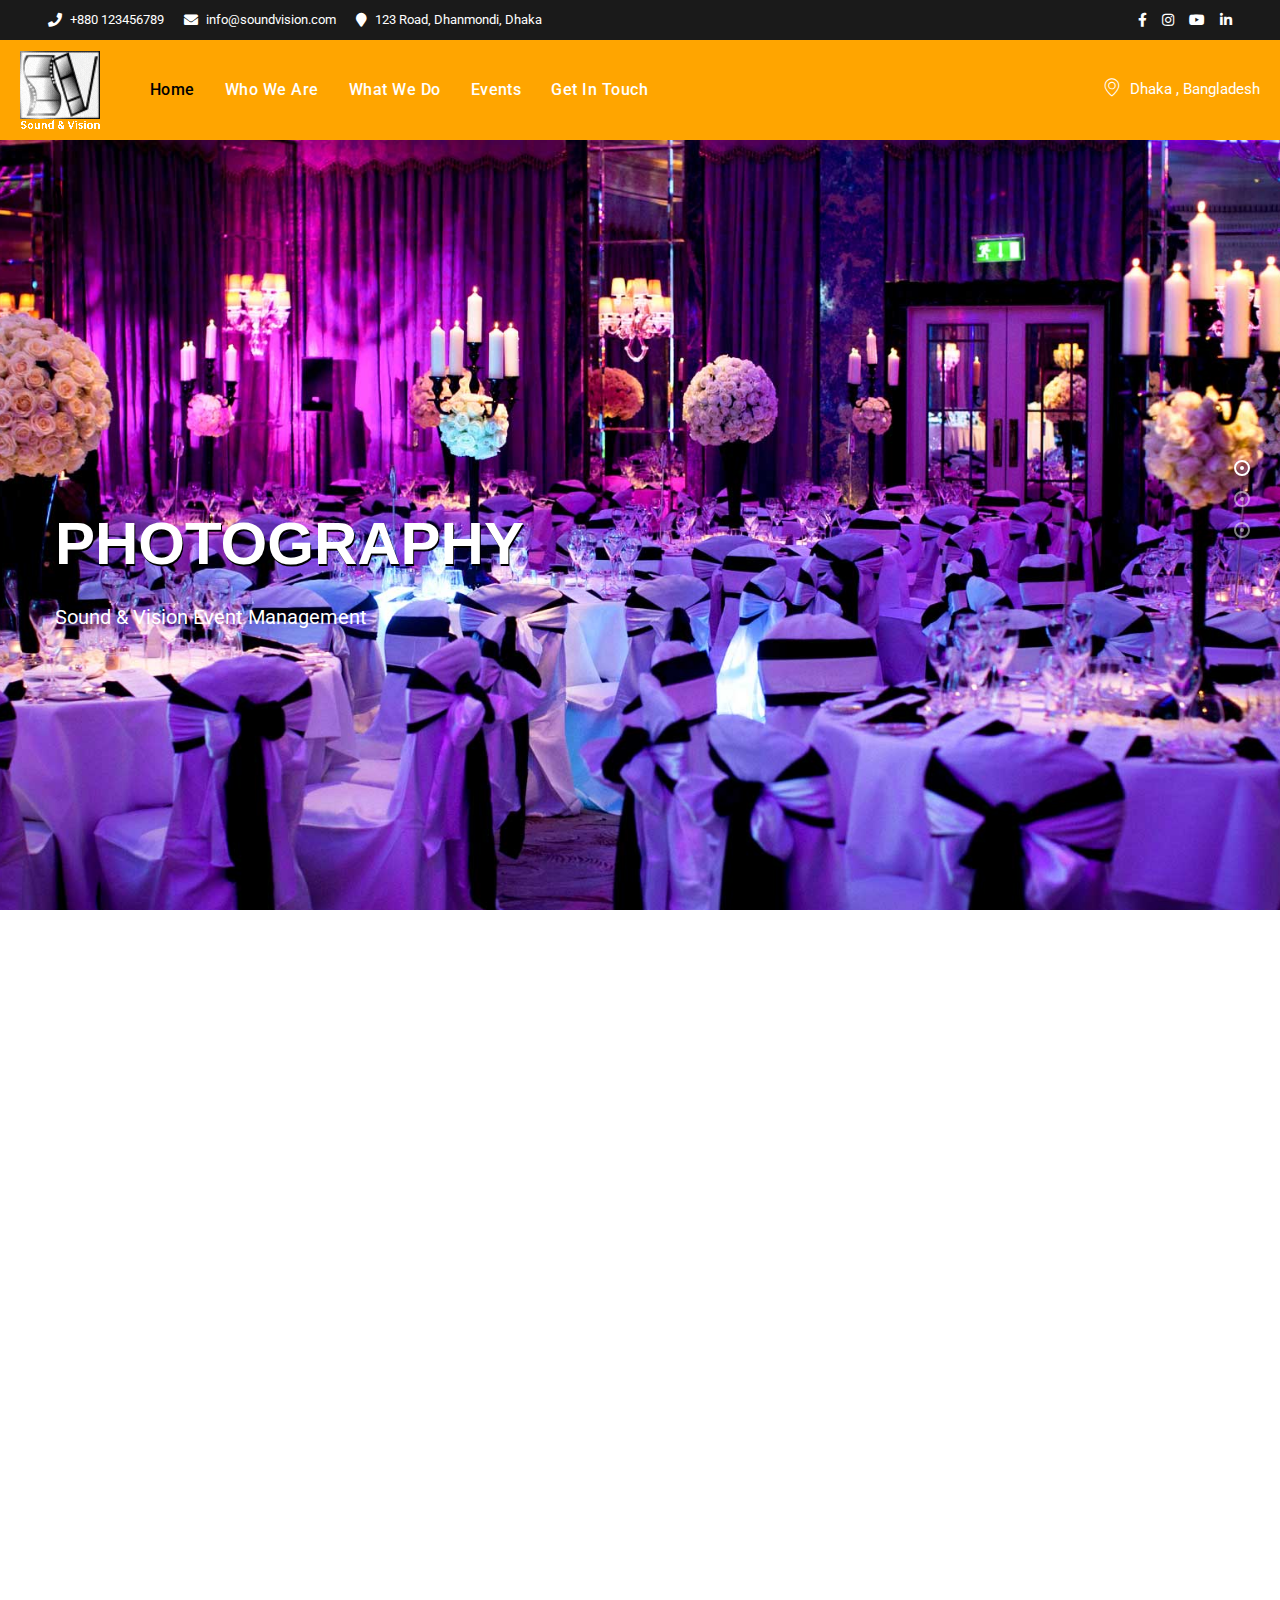
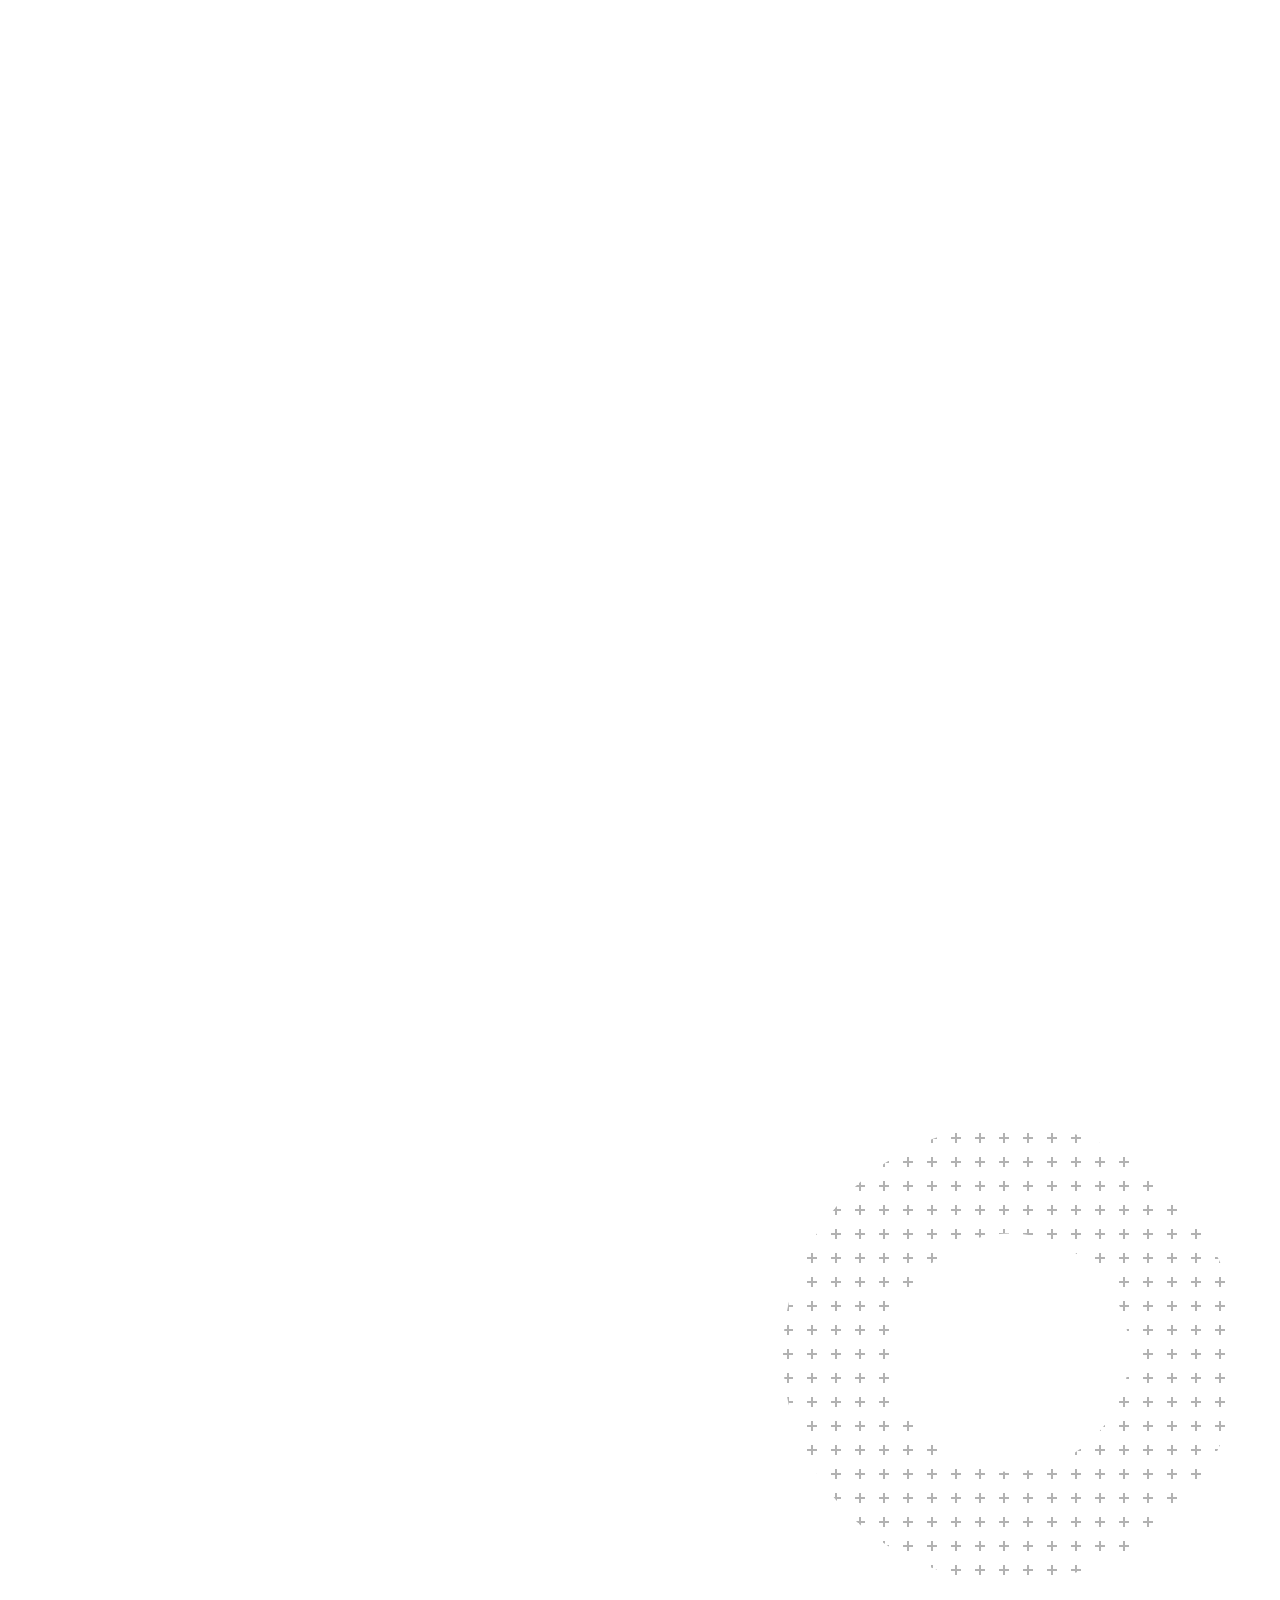
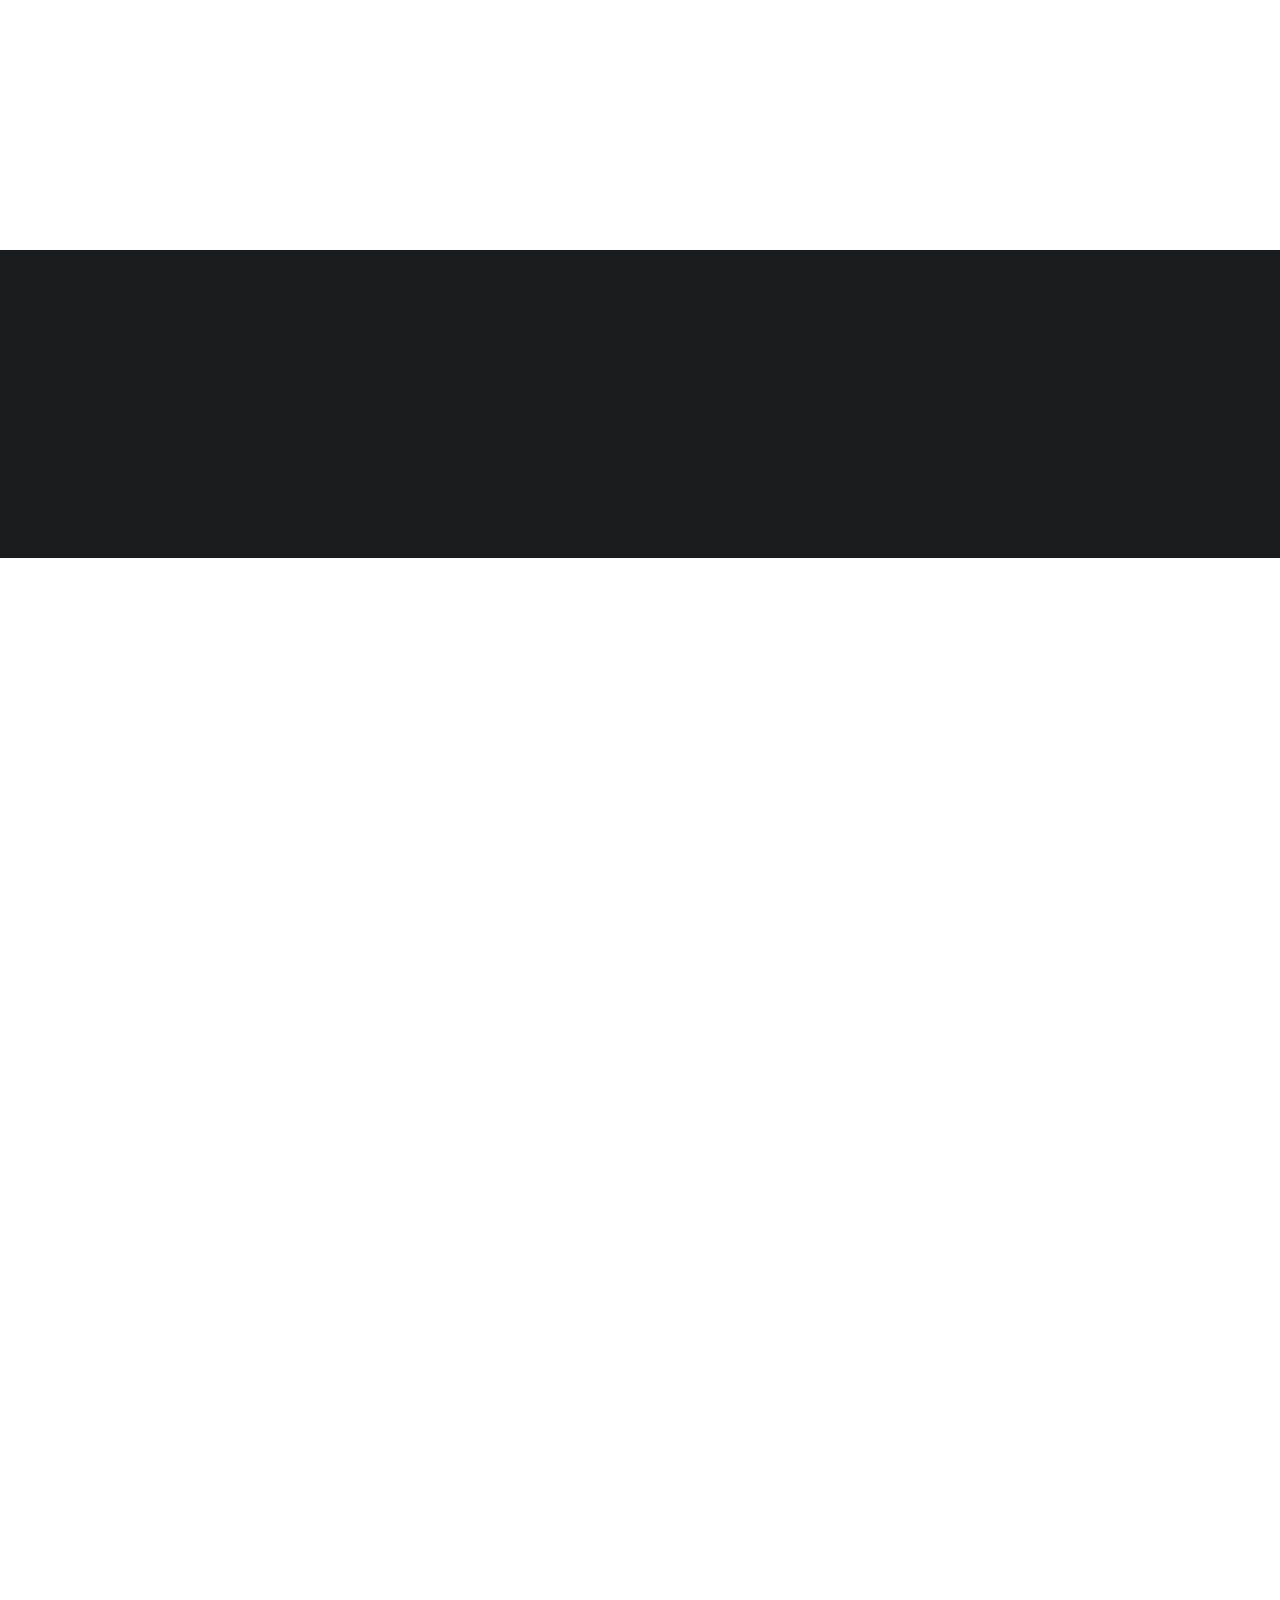
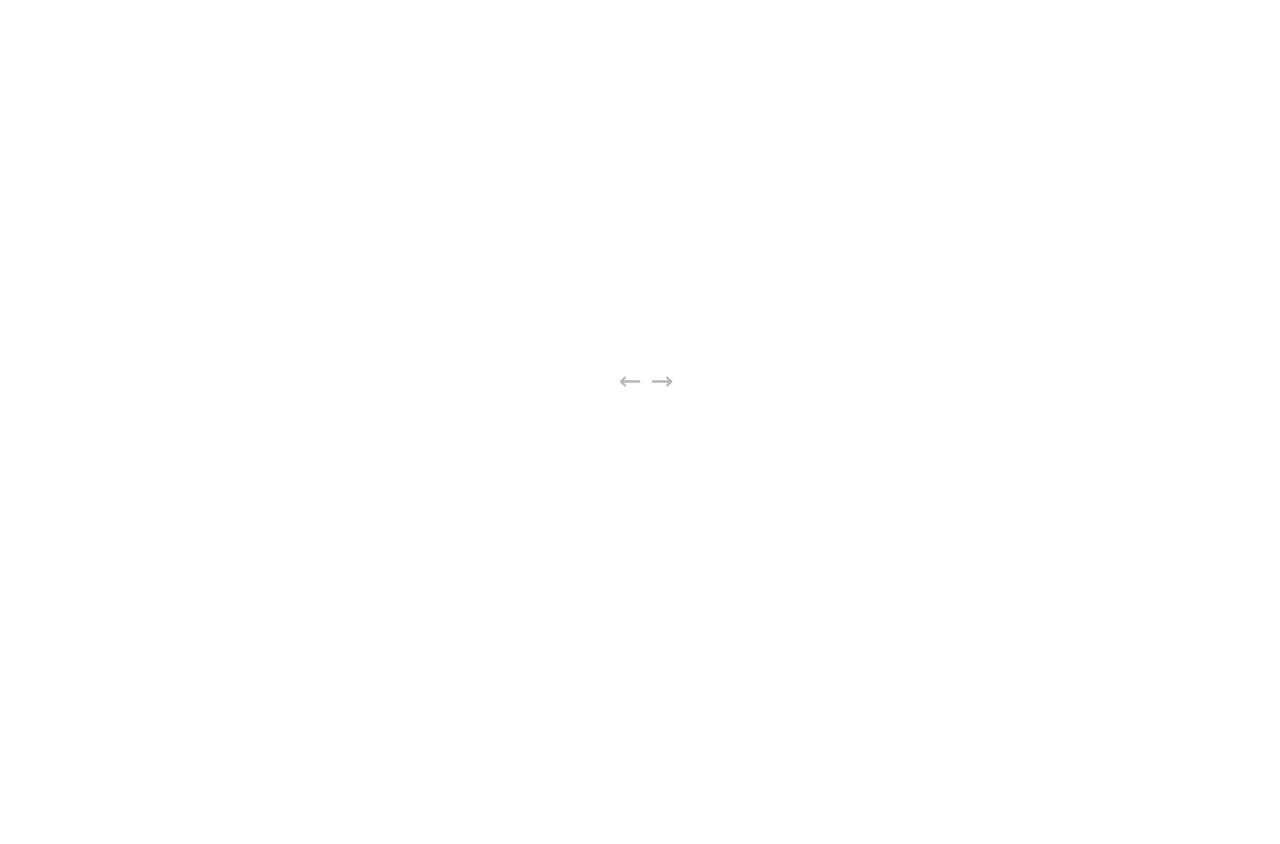
==== commit d9e8175e: "navigation bar changed by client requirement" ====
--- a/index.html
+++ b/index.html
@@ -49,13 +49,13 @@
 
         <!-- topbar -->
         <div class="topbar">
-            <div class="container">
+            <div class="container-fluid px-5">
                 <div class="topbar-content">
                     <div class="topbar-left">
                         <ul>
                             <li>
                                 <a href="tel:+880123456789" title="Call Us">
-                                    <i class="fa fa-phone"></i>
+                                    <i class="fa fa-phone alt-font"></i>
                                     <span>+880 123456789</span>
                                 </a>
                             </li>
@@ -85,7 +85,7 @@
             </div>
         </div>
         <!-- Main Header -->
-        <header class="main-header header-style-one">
+        <header class="main-header header-style-one ">
             <!-- Header Upper -->
             <div class="header-upper">
                 <div class="inner-container clearfix">
@@ -93,7 +93,7 @@
                     <div class="logo-box">
                         <div class="logo">
                             <a href="#" title="#">
-                                <img src="images/logo/sound-vision.gif" alt="" title="">
+                                <img src="images/logo/sound-vision.gif" alt="sound-vision" title="Sound & Vision">
                             </a>
                         </div>
                     </div>
--- a/css/style.css
+++ b/css/style.css
@@ -479,12 +479,8 @@
 ***/
 
 .main-header {
-	position: relative;
-	left: 0;
-	top: 0;
-	display: block;
-	width: 100%;
-	z-index: 9999;
+	display: block;
+	width: 100%;
 	background: none;
 }
 
@@ -493,38 +489,11 @@
 /*=== Header Main Box ===*/
 
 .header-style-one .header-upper {
-	position: fixed;
-	display: block;
-	left: 0;
-	top: 50px;
+	display: block;
 	padding: 0px 50px;
 	width: 100%;
-	background: none;
-	z-index: 1;
-}
-
-.fixed-header.header-style-one .header-upper,
-.header-alt.header-style-one .header-upper {
-
-	-webkit-box-shadow: 0 10px 30px 0px rgba(0, 0, 0, 0.08);
-	-moz-box-shadow: 0 10px 30px 0px rgba(0, 0, 0, 0.08);
-	-ms-box-shadow: 0 10px 30px 0px rgba(0, 0, 0, 0.08);
-	-o-box-shadow: 0 10px 30px 0px rgba(0, 0, 0, 0.08);
-	box-shadow: 0 10px 30px 0px rgba(0, 0, 0, 0.08);
-	background: #000;
-	top: 0 !important;
-}
-
-.fixed-header.header-style-one .header-upper .logo-box .logo img {
-	height: 80px;
-
-
-}
-
-.fixed-header.header-style-one .header-upper .logo-box {
-
-	padding: 5px 0px;
-
+	height: 100px;
+	background: orange;
 }
 
 .main-header .header-upper .inner-container {
@@ -533,10 +502,11 @@
 }
 
 .header-style-one .header-upper .logo-box {
-	position: relative;
+	display: flex;
+	align-items: center;
 	float: left;
-	padding: 20px 0px;
 	margin-right: 50px;
+	margin-top: 10px;
 }
 
 .header-style-one .header-upper .logo-box .logo {
@@ -618,6 +588,7 @@
 	position: relative;
 	margin: 0px;
 	font-family: var(--font-roboto);
+	z-index: 999999999;
 }
 
 .main-menu .navigation>li {
@@ -661,17 +632,9 @@
 
 .main-menu .navigation>li:hover>a,
 .main-menu .navigation>li.current>a {
-	color: #f7931e;
-}
-
-.sticky-header .main-menu .navigation>li:hover>a,
-.sticky-header .main-menu .navigation>li.current>a {
-	color: var(--primary-color);
-}
-
-.sticky-header .main-menu .navigation>li.dropdown {
-	padding-right: 0px;
-}
+	color: #000000;
+}
+
 
 .main-menu .navigation>li>ul {
 	position: absolute;
@@ -728,7 +691,7 @@
 
 
 .main-menu .navigation>li>ul>li:hover>a {
-	color: #f68c11;
+	color: #000000;
 }
 
 .main-menu .navigation>li>ul>li>ul {
@@ -856,10 +819,6 @@
 	background: none;
 }
 
-.fixed-header.header-style-one.alternate .header-upper {
-	background: #171b27;
-	border: none;
-}
 
 .header-style-one.alternate .header-upper .logo-box {
 	padding-top: 15px;
@@ -913,10 +872,7 @@
 	-o-transition: all 300ms ease;
 }
 
-.fixed-header.header-style-one.alternate-two .header-upper {
-	top: 0;
-	background: var(--light-color);
-}
+
 
 .header-style-one.alternate-two .header-upper .inner-container {
 	background: var(--light-color);
@@ -929,11 +885,6 @@
 	-o-transition: all 300ms ease;
 }
 
-.fixed-header.header-style-one.alternate-two .header-upper .inner-container {
-	padding-left: 0px;
-	padding-right: 0px;
-}
-
 /*** 
 
 ====================================================================
@@ -942,74 +893,17 @@
 
 ***/
 
-.sticky-header {
+.fixed-header{
 	position: fixed;
-	visibility: hidden;
-	opacity: 0;
-	left: 0px;
-	top: 0px;
-	width: 100%;
-	padding: 0px 0px;
-	z-index: -1;
-	background: var(--light-color);
-	border-bottom: 1px solid #f0f0f0;
-	-webkit-box-shadow: 0 0 15px rgba(0, 0, 0, 0.10);
-	-moz-box-shadow: 0 0 15px rgba(0, 0, 0, 0.10);
-	-ms-box-shadow: 0 0 15px rgba(0, 0, 0, 0.10);
-	-o-box-shadow: 0 0 15px rgba(0, 0, 0, 0.10);
-	box-shadow: 0 0 15px rgba(0, 0, 0, 0.10);
-	-webkit-transition: top 300ms ease;
-	-moz-transition: top 300ms ease;
-	-ms-transition: top 300ms ease;
-	-o-transition: top 300ms ease;
-	transition: top 300ms ease;
-}
-
-.fixed-header .sticky-header {
-	opacity: 1;
-	z-index: 99901;
-	visibility: visible;
-}
-
-.fixed-header .sticky-header .logo {
-	padding: 10px 0px;
-}
-
-.sticky-header .main-menu .navigation>li {
-	margin-left: 40px !important;
-	padding: 0;
-	margin-right: 0;
-	background-color: transparent;
-}
-
-.sticky-header .main-menu .navigation>li.dropdown>a:after,
-.sticky-header .main-menu .navigation>li:before {
-	display: none;
-}
-
-.sticky-header .main-menu .navigation>li>a {
-	padding: 21px 0px !important;
-	line-height: 30px;
-	font-size: 16px;
-	font-weight: 600;
-	color: #25283a;
-	text-transform: capitalize;
-	-webkit-transition: all 300ms ease;
+	top: 0;
+	box-shadow: 3px 3px 10px rgb(0 0 0 / 38%);
+	z-index: 999;
+	transition: all 300ms ease;
 	-moz-transition: all 300ms ease;
+	-webkit-transition: all 500ms ease;
 	-ms-transition: all 300ms ease;
 	-o-transition: all 300ms ease;
-	transition: all 300ms ease;
-}
-
-.sticky-header .main-menu .navigation>li>ul>li>ul {
-	left: auto;
-	right: 100%;
-}
-
-.sticky-header .main-menu .navigation>li:hover>a,
-.sticky-header .main-menu .navigation>li.current>a,
-.sticky-header .main-menu .navigation>li.current-menu-item>a {
-	opacity: 1;
+	height: 100px;
 }
 
 /*** 
@@ -1907,13 +1801,16 @@
 ***/
 
 .banner-section {
+    position: relative;
+    z-index: -1;
+    width: 100%;
+    display: block;
+}
+
+.banner-carousel {
 	position: relative;
 	z-index: 1;
-}
-
-.banner-carousel {
-	position: relative;
-	z-index: 1;
+	width: 100%;
 }
 
 .banner-section .banner-bottom-pattern {
@@ -10220,8 +10117,7 @@
 	padding: 8px 0;
 	font-size: 14px;
 	width: 100%;
-	position: relative;
-	z-index: 99;
+	overflow: hidden;
 }
 
 .topbar-content {
@@ -10332,4 +10228,8 @@
 		margin-right: 0;
 		font-size: 2px !important;
 	}
+}
+.owl-stage-outer {
+    width: 100%;
+    top: -10px;
 }